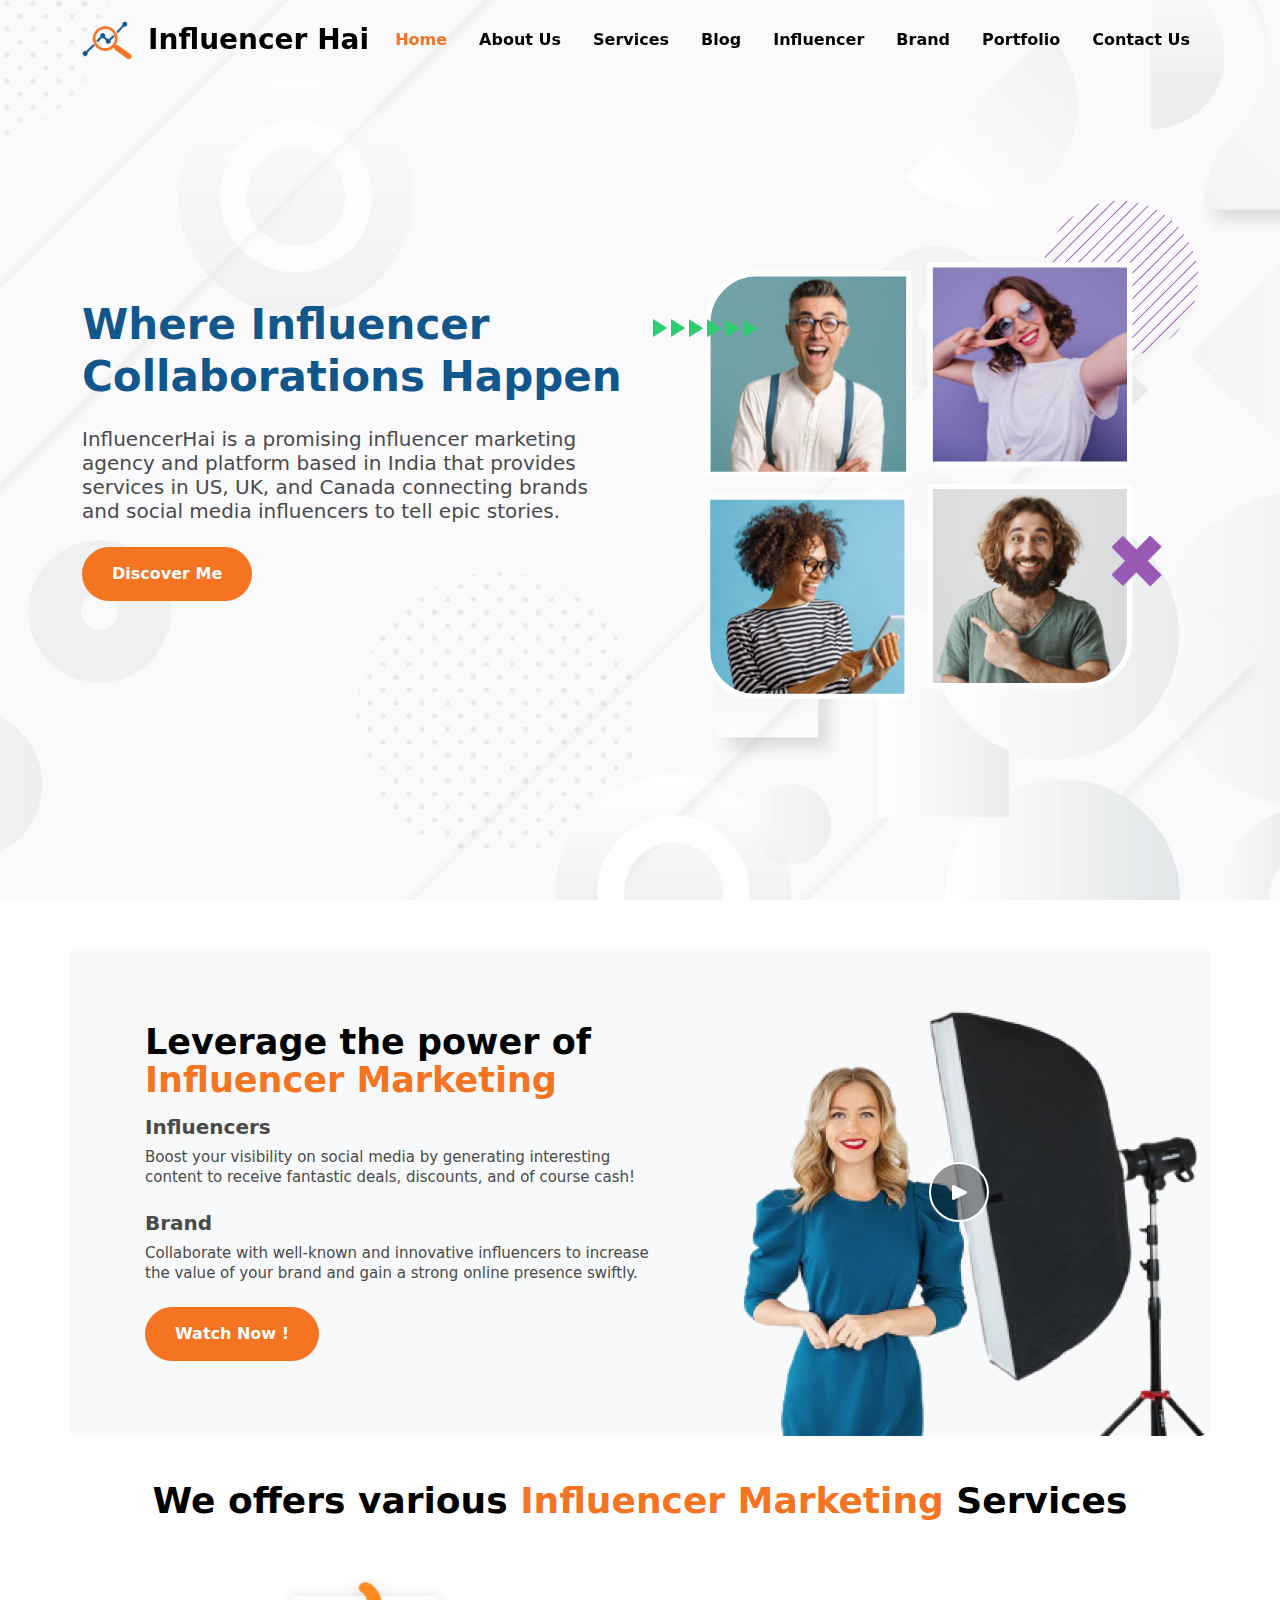
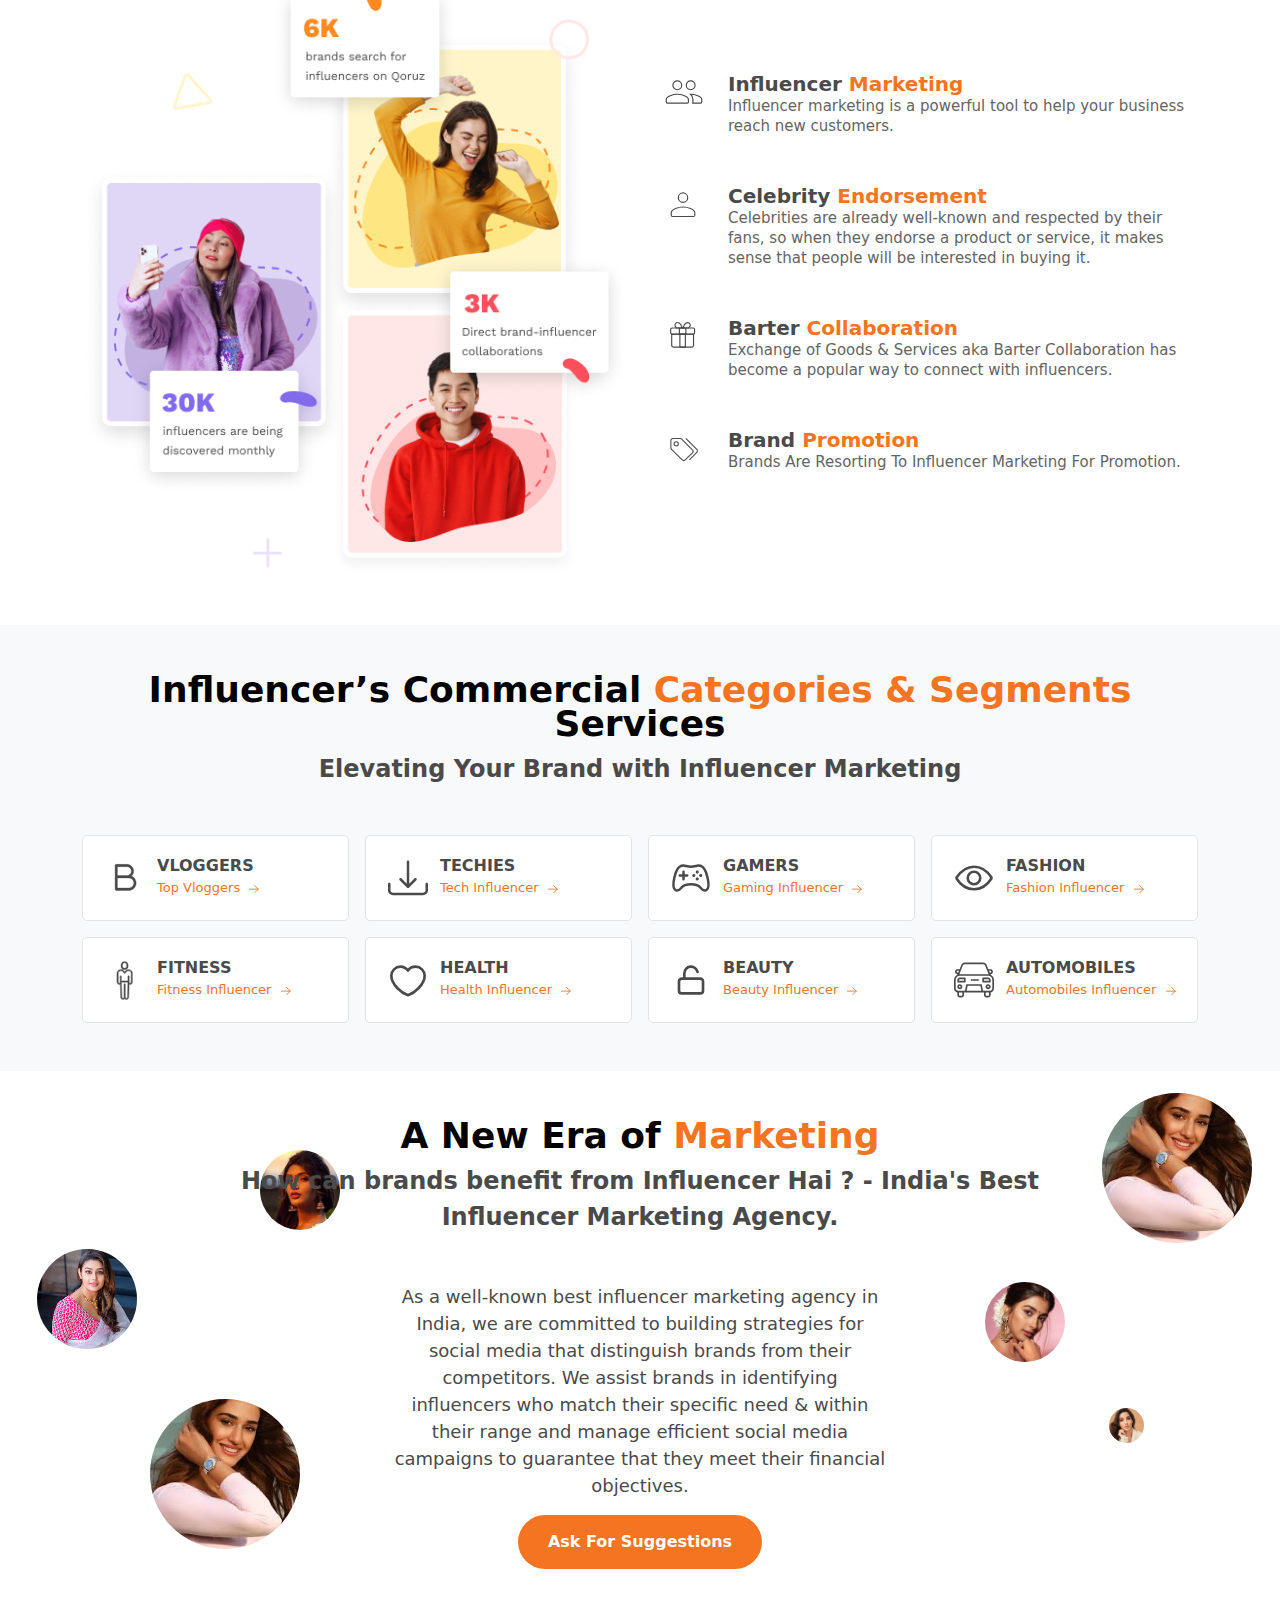
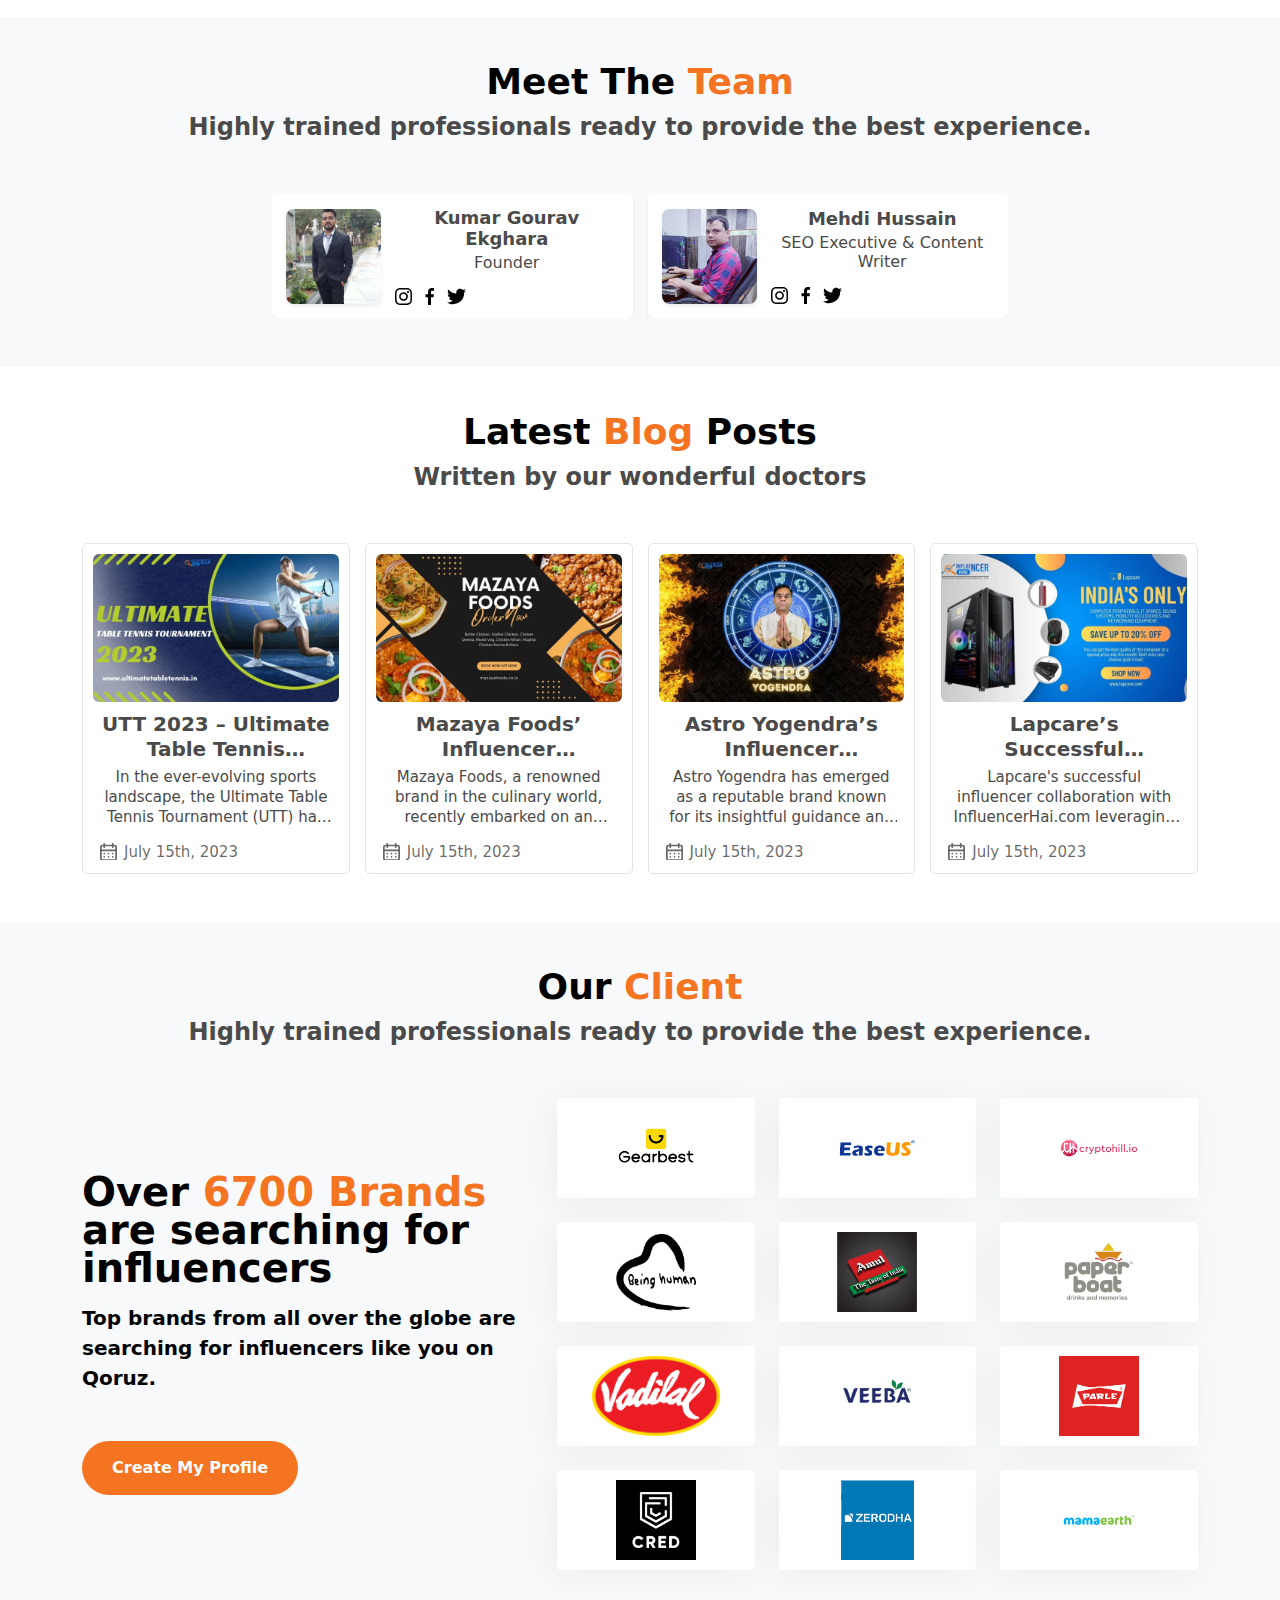
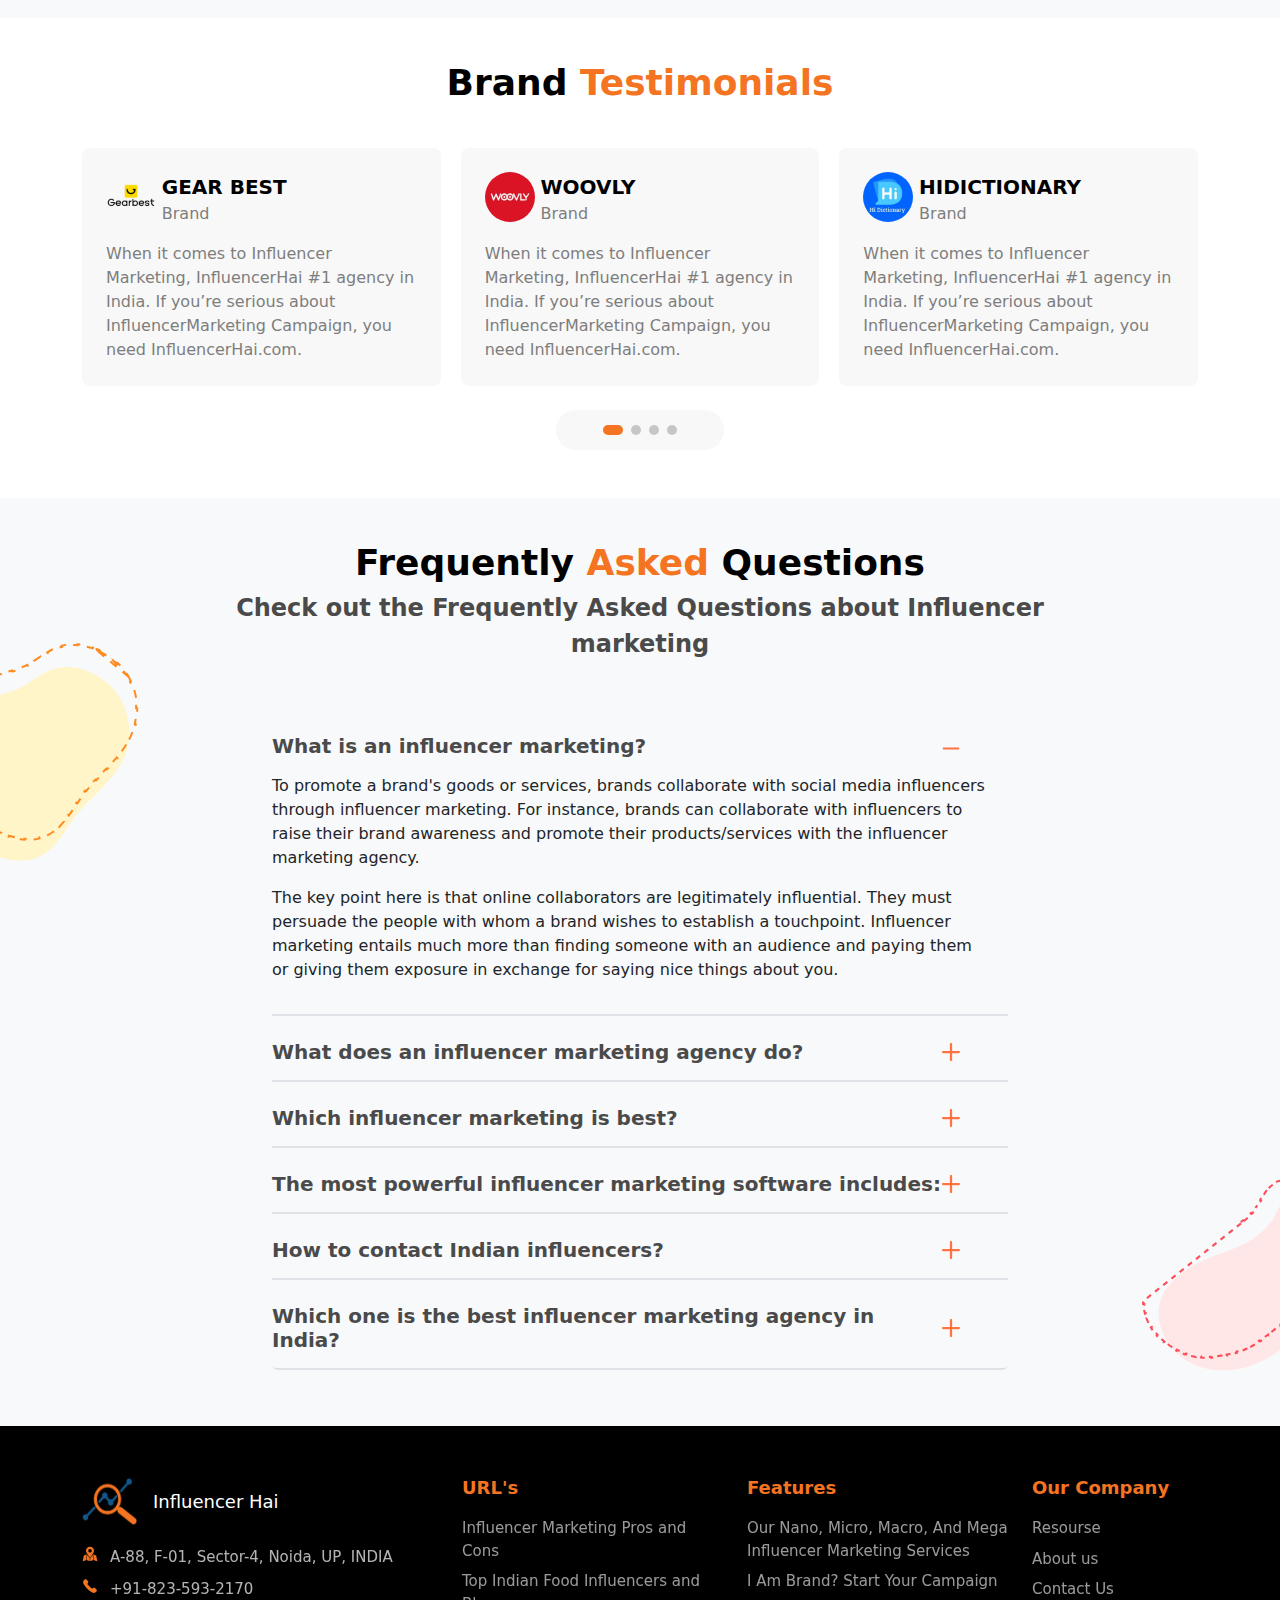
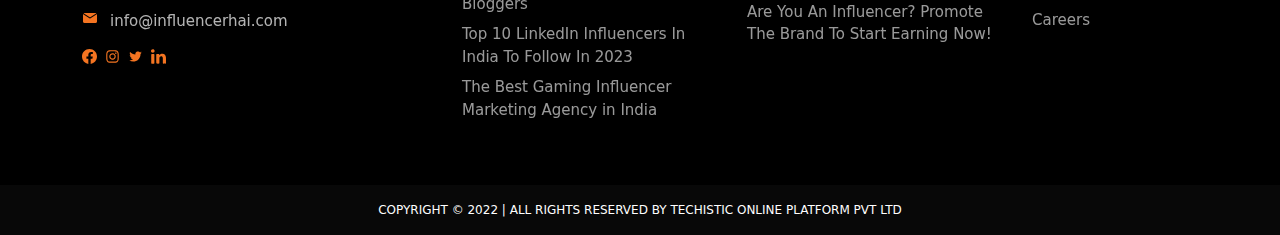
==== index.html @ 42014f40 "merging" ====
<!DOCTYPE html>
<html lang="en">
<head>
    <meta charset="UTF-8">
    <meta name="viewport" content="width=device-width, initial-scale=1.0">
    <link rel="shortcut icon" href="assets/img/logo.png">
    <meta property="og:description" content="We&#039;re the best influencer marketing agency in India and the most trusted influencer marketing platform. We connect brands with influencers for better sales." />
    <title>Influencer Hai</title>
    <script src="assets/libs/jquery/jquery.js"></script>
    <link href="./assets/css/bootstrap.min.css" rel="stylesheet">
    <link href="./assets/libs/swiper/swiper-bundle.min.css" rel="stylesheet">
    <link rel="stylesheet" href="assets/libs/glightBox/css/glightbox.min.css">
    <link href="./assets/css/style.min.css" rel="stylesheet">
</head>
<body>
    <!-- navbar start  -->
        <nav class="navbar navbar-expand-lg fixed-top  container-fluid" aria-label="Offcanvas navbar large">
            <div class="container">
            <a class="navbar-brand logonav d-flex align-items-center" href="index.html"><img src="assets/img/logo.png" alt="logo" class="img-fluid w-100 h-100"> <span class="logoName d-inline-flex ms-3">Influencer Hai</span></a>
            <button class="navbar-toggler border-0 shadow-none" type="button" data-bs-toggle="offcanvas" data-bs-target="#offcanvasNavbar2" aria-controls="offcanvasNavbar2" aria-label="Toggle navigation">
                <span class="navbar-toggler-icon menuBtn"> 
                    <!-- <img src="assets/img/Menu.png" alt="menu" class="img-fluid w-100 h-100"> -->
                </span>
                
            </button>
            <div class="offcanvas offcanvas-end" tabindex="-1" id="offcanvasNavbar2" aria-labelledby="offcanvasNavbar2Label">
                <div class="offcanvas-header">
                    <div class="offcanvas-title" id="offcanvasNavbar2Label">
                <a class="navbar-brand logonav d-flex align-items-center" href="#"><img src="assets/img/logo.png" alt="logo" class="img-fluid w-100 h-100"> <span class="logoName d-inline-flex ms-3">Influencer Hai</span></a>
                </div>
                <button type="button" class="menuBtn border-0 d-inline-flex shdow-none bg-dark" data-bs-dismiss="offcanvas" aria-label="Close"> <img src="assets/img/Close.png" alt="menu" class="img-fluid w-100 h-100"></button>
                </div>
                <div class="offcanvas-body">
                <ul class="navbar-nav navbarNav justify-content-end flex-grow-1 gap-md-3 gap-2">
                    <li class="nav-item navItem">
                        <a class="nav-link navLInk active" aria-current="page" href="#">Home</a>
                        </li>
                    <li class="nav-item navItem">
                    <a class="nav-link navLInk" href="#">About Us</a>
                    </li>
                    <li class="nav-item navItem">
                    <a class="nav-link navLInk" href="servicePage.html">Services</a>
                    </li>
                    <li class="nav-item navItem">
                        <a class="nav-link navLInk" href="blogpage.html">Blog</a>
                    </li>
                    <li class="nav-item navItem">
                        <a class="nav-link navLInk" href="influencer.html">Influencer</a>
                    </li>
                    <li class="nav-item navItem">
                        <a class="nav-link navLInk" href="brand.html">Brand</a>
                    </li>
                    <li class="nav-item navItem">
                        <a class="nav-link navLInk" href="#">Portfolio</a>
                    </li>
                    <li class="nav-item navItem">
                        <a class="nav-link navLInk" href="contactus.html">Contact Us</a>
                    </li>
                    <!-- <li class="nav-item navItem">
                        <a class="nav-link navLInk" href="#">Search</a>
                    </li> -->
                </ul>
                </div>
            </div>
            </div>
        </nav>
    <!-- navbar end  -->

    <!-- hero section start  -->
        <div class="container-fluid heroSection  position-relative">
            <div class="mainsectopn h-100">
                <div class="container h-100 ">
                    <div class="row h-100 align-items-center">
                        <div class="col-md-6 col-sm-12 order-md-1 order-2">
                            <div class="row align-items-center h-100 heroTxtWrapper">
                                <div class="col-12 py-5">
                                    <div class="HeroHeading fw-bold text-md-start text-center">Where Influencer Collaborations Happen</div>
                                    <div class="heroPera mt-4 text-md-start text-center">InfluencerHai is a promising influencer marketing agency and platform based in India that provides services in US, UK, and Canada connecting brands and social media influencers to tell epic stories.</div>
                                    <button class="influencerBtn mt-4">Discover Me</button>
                                    <!-- <div class="searchBox mt-xl-5 mt-lg-4 mt-3 justify-content-lg-start justify-content-center mx-lg-0 mx-auto">
                                        <div class="">
                                            <div class="dropdown Dropdown">
                                                <button class="btn  dropdown-toggle border-0 shadow-none dropbtn d-flex align-items-center " type="button" data-bs-toggle="dropdown" aria-expanded="false">
                                                    <span class="IconMedia d-inline-flex me-2"><img src="assets/img/insta.svg" alt="insta" class="img-fluid w-100 h-100"></span> Instagram
                                                </button>
                                                <ul class="dropdown-menu DropMenu">
                                                    <li><a class="dropdown-item" href="#"> <span class="IconMedia d-inline-flex me-2"><img src="assets/img/twitter.svg" alt="insta" class="img-fluid w-100 h-100"></span> Twitter</a></li>
                                                    <li><a class="dropdown-item" href="#"> <span class="IconMedia d-inline-flex me-2"><img src="assets/img/insta.svg" alt="insta" class="img-fluid w-100 h-100"></span>Instagram</a></li>
                                                    <li><a class="dropdown-item" href="#"><span class="IconMedia d-inline-flex me-2"><img src="assets/img/insta.svg" alt="insta" class="img-fluid w-100 h-100"></span> Instagram</a></li>
                                                </ul>
                                                </div>
                                        </div>
                                        <div class="d-flex align-items-center position-relative w-100 h-100">
                                            <input type="search" id="fruit" class="form-control searchInput w-100 h-100 shadow-none border-0 bg-transparent" placeholder="Search influencers & categories">
                                            <div class="searchInner z-2 d-none overflow-hidden shadow-sm position-absolute start-0 bg-white py-2 rounded-3 w-100">
                                                <div class=" h-100 overflow-y-auto ">
                                                <ul class="list-unstyled h-100">
                                                    <li class="d-flex align-items-center searchLi">
                                                    <a href="javascript:;" class=" text-decoration-none d-flex align-items-center innerDropdown"><span class="arrowIcon d-inline-flex me-2"><img src="assets/img/Rightarrow2.svg" alt="arrow" class="img-fluid w-100 h-100"></span> Style & Fashoin <span class="inndrSubheading ms-1 d-inline-flex">CATEGORY</span> </a>
                                                    </li>
                                                    <li class="d-flex align-items-center searchLi">
                                                    <a href="javascript:;" class=" text-decoration-none d-flex align-items-center innerDropdown"><span class="arrowIcon d-inline-flex me-2"><img src="assets/img/Rightarrow2.svg" alt="arrow" class="img-fluid w-100 h-100"></span> Style & Fashoin <span class="inndrSubheading ms-1 d-inline-flex">CATEGORY</span> </a>
                                                    </li>
                                                    <li class="d-flex align-items-center searchLi">
                                                    <a href="javascript:;" class=" text-decoration-none d-flex align-items-center innerDropdown"><span class="arrowIcon d-inline-flex me-2"><img src="assets/img/Rightarrow2.svg" alt="arrow" class="img-fluid w-100 h-100"></span> Style & Fashoin <span class="inndrSubheading ms-1 d-inline-flex">CATEGORY</span> </a>
                                                    </li>
                                                </ul>
                                                </div>
                                            </div>
                                        </div>
                                    </div> -->
                                </div>
                            
                            </div>
                        </div>
                        <div class="col-md-6 col-sm-12 order-md-2 order-1">
                            <div class="heroImage">
                                <img src="assets/img/heroImg.svg" alt="">
                            </div>
                        </div>
                    </div>
                </div>
            </div>
        </div>
    <!-- hero section end  -->

    <!-- Video Section Start -->
    <div class="container-fluid pt-4 pt-md-5">
        <div class="container videoSection">
            <div class="row align-items-center position-relative vedioTxt">
                <div class="col-lg-7 col-12">
                    <div class="textSide row">
                        <div class="col-12">
                            <div class="head pb-2">
                                Leverage the power of <span>Influencer Marketing</span>
                            </div>
                        </div>
                        <div class="col-12 col-md-12 col-lg-12">
                            <div class="subHead py-2">
                                Influencers
                            </div>
                            <div class="textFirst opClass pb-3">
                                Boost your visibility on social media by generating interesting content to receive fantastic deals, discounts, and of course cash!
                            </div>
                        </div>
                        <div class="col-12 col-md-12 col-lg-12">
                            <div class="subHead py-2">
                                Brand
                            </div>
                            <div class="textFirst opClass">
                                Collaborate with well-known and innovative influencers to increase the value of your brand and gain a strong online presence swiftly.    
                            </div>
                        </div>
                        <a href="https://youtu.be/2dxtPlGBG9g?si=0m4l7goNKBR83jG-" class="btnWrpper text-decoration-none glightboxx d-flex justify-content-center justify-content-lg-start">
                            <button class="mt-4 influencerBtn influencerBtn1 zIndex">Watch Now !</button>
                        </a>
                    </div>
                </div>
                <div class="col-6">
                    <a href="https://youtu.be/2dxtPlGBG9g?si=0m4l7goNKBR83jG-" class="playsvg glightboxx" data-gallery="gallery1">
                        <img src="./assets/img/playbtn.svg" alt="" class="w-100 h-100">
                        <div class="waves-block">
                            <div class="waves wave-1"></div>
                            <div class="waves wave-2"></div>
                            <div class="waves wave-3"></div>
                        </div>
                    </a>
                </div>
            </div>
        </div>
    </div>
    <!-- Video Section Ends -->

    <div class="container-fluid influencerFluid">
        <div class="container">
            <div class="row py-md-5 py-4">
                <div class="col-12"><div class="heading">We offers various <span>Influencer Marketing</span> Services</div></div>
            </div>
            <div class="row align-items-center pb-4 pb-md-5">
                <div class="col-md-6 col-12 mb-3 mb-md-0">
                    <div class="influencer">
                        <img src="assets/img/fluencer.png" alt="">
                    </div>
                </div>
                <div class="col-md-6 col-12">
                    <div class="row mb-xl-5 mb-3 influencerWrapper mx-0">
                        <div class="col-sm-auto col-12 d-flex justify-content-center justify-content-sm-start">
                            <div class="icons mb-3 mb-sm-0">
                                <img src="assets/img/1.svg" alt="">
                            </div>
                        </div>
                        <div class="col-sm col-12">
                            <div class="row">
                                <div class="col-12"><div class="influencerHeading text-sm-start text-center">Influencer <span>Marketing</span></div></div>
                                <div class="col-12"><div class="influencerSubHeading text-sm-start text-center">Influencer marketing is a powerful tool to help your business reach new customers.</div>
                                </div>
                            </div>
                        </div>
                    </div>
                    <div class="row mb-xl-5 mb-3 influencerWrapper mx-0">
                        <div class="col-sm-auto col-12 d-flex justify-content-center justify-content-sm-start">
                            <div class="icons mb-3 mb-sm-0">
                                <img src="assets/img/2.svg" alt="">
                            </div>
                        </div>
                        <div class="col-sm col-12">
                            <div class="row">
                                <div class="col-12"><div class="influencerHeading text-sm-start text-center">Celebrity <span>Endorsement</span></div></div>
                                <div class="col-12"><div class="influencerSubHeading text-sm-start text-center">Celebrities are already well-known and respected by their fans, so when they endorse a product or service, it makes sense that people will be interested in buying it.</div>
                                </div>
                            </div>
                        </div>
                    </div>
                    <div class="row mb-xl-5 mb-3 influencerWrapper mx-0">
                        <div class="col-sm-auto col-12 d-flex justify-content-center justify-content-sm-start">
                            <div class="icons mb-3 mb-sm-0">
                                <img src="assets/img/3.svg" alt="">
                            </div>
                        </div>
                        <div class="col-sm col-12">
                            <div class="row">
                                <div class="col-12"><div class="influencerHeading text-sm-start text-center">Barter <span>Collaboration<span></div></div>
                                <div class="col-12"><div class="influencerSubHeading text-sm-start text-center">Exchange of Goods & Services aka Barter Collaboration has become a popular way to connect with influencers.</div>
                                </div>
                            </div>
                        </div>
                    </div>
                    <div class="row influencerWrapper mx-0">
                        <div class="col-sm-auto col-12 d-flex justify-content-center justify-content-sm-start">
                            <div class="icons mb-3 mb-sm-0">
                                <img src="assets/img/4.svg" alt="">
                            </div>
                        </div>
                        <div class="col-sm col-12">
                            <div class="row">
                                <div class="col-12"><div class="influencerHeading text-sm-start text-center">Brand  <span>Promotion<span></div></div>
                                <div class="col-12"><div class="influencerSubHeading text-sm-start text-center">Brands Are Resorting To Influencer Marketing For Promotion.
                                </div>
                                </div>
                            </div>
                        </div>
                    </div>
                </div>
            </div>
        </div>
    </div>

    <div class="container-fluid influencerCategoriesFluid bg-light">
        <div class="container">
            <div class="row py-md-5 py-4">
                <div class="col-12">
                    <div class="heading d-none d-sm-block">Influencer’s Commercial <span>Categories & Segments</span> Services</div>
                    <div class="heading d-sm-none d-block">Our <span>Services</span></div>
                    <div class="subHeading"> Elevating Your Brand with Influencer Marketing</div>
                </div>
            </div>
            <div class="row g-3 pb-4 pb-md-5 categoryRow justify-content-start justify-content-sm-center">
                <div class="col-xl-3 col-lg-4 col-md-4 col-sm-6 col-9">
                    <div class="row align-items-center categoryWrapper mx-0">
                        <div class="col-auto">
                            <div class="categoryIcon">
                                <img src="assets/img/b.svg" alt="">
                            </div>
                        </div>
                        <div class="col">
                            <div class="row">
                                <div class="col-12 px-0"><div class="categoryHeading">VLOGGERS</div></div>
                                <div class="col-12 px-0"><a href="javascript:;" class="categoryAnchor d-flex align-items-center">Top Vloggers <img src="assets/img/ArrowRight 1.svg" alt=""></a></div>
                            </div>
                        </div>
                    </div>
                </div>
                <div class="col-xl-3 col-lg-4 col-md-4 col-sm-6 col-9">
                    <div class="row align-items-center categoryWrapper mx-0">
                        <div class="col-auto">
                            <div class="categoryIcon">
                                <img src="assets/img/download.svg" alt="">
                            </div>
                        </div>
                        <div class="col">
                            <div class="row">
                                <div class="col-12 px-0"><div class="categoryHeading">TECHIES</div></div>
                                <div class="col-12 px-0"><a href="javascript:;" class="categoryAnchor d-flex align-items-center">Tech Influencer <img src="assets/img/ArrowRight 1.svg" alt=""></a></div>
                            </div>
                        </div>
                    </div>
                </div>
                <div class="col-xl-3 col-lg-4 col-md-4 col-sm-6 col-9">
                    <div class="row align-items-center categoryWrapper mx-0">
                        <div class="col-auto">
                            <div class="categoryIcon">
                                <img src="assets/img/joystick.svg" alt="">
                            </div>
                        </div>
                        <div class="col">
                            <div class="row">
                                <div class="col-12 px-0"><div class="categoryHeading">GAMERS</div></div>
                                <div class="col-12 px-0"><a href="javascript:;" class="categoryAnchor d-flex align-items-center">Gaming Influencer <img src="assets/img/ArrowRight 1.svg" alt=""></a></div>
                            </div>
                        </div>
                    </div>
                </div>
                <div class="col-xl-3 col-lg-4 col-md-4 col-sm-6 col-9">
                    <div class="row align-items-center categoryWrapper mx-0">
                        <div class="col-auto">
                            <div class="categoryIcon">
                                <img src="assets/img/eyeoutline.svg" alt="">
                            </div>
                        </div>
                        <div class="col">
                            <div class="row">
                                <div class="col-12 px-0"><div class="categoryHeading">FASHION</div></div>
                                <div class="col-12 px-0"><a href="javascript:;" class="categoryAnchor d-flex align-items-center"> Fashion Influencer <img src="assets/img/ArrowRight 1.svg" alt=""></a></div>
                            </div>
                        </div>
                    </div>
                </div>
                <div class="col-xl-3 col-lg-4 col-md-4 col-sm-6 col-9">
                    <div class="row align-items-center categoryWrapper mx-0">
                        <div class="col-auto">
                            <div class="categoryIcon">
                                <img src="assets/img/Communication.svg" alt="">
                            </div>
                        </div>
                        <div class="col">
                            <div class="row">
                                <div class="col-12 px-0"><div class="categoryHeading">FITNESS</div></div>
                                <div class="col-12 px-0"><a href="javascript:;" class="categoryAnchor d-flex align-items-center"> Fitness Influencer <img src="assets/img/ArrowRight 1.svg" alt=""></a></div>
                            </div>
                        </div>
                    </div>
                </div>
                <div class="col-xl-3 col-lg-4 col-md-4 col-sm-6 col-9">
                    <div class="row align-items-center categoryWrapper mx-0">
                        <div class="col-auto">
                            <div class="categoryIcon">
                                <img src="assets/img/like.svg" alt="">
                            </div>
                        </div>
                        <div class="col">
                            <div class="row">
                                <div class="col-12 px-0"><div class="categoryHeading">HEALTH</div></div>
                                <div class="col-12 px-0"><a href="javascript:;" class="categoryAnchor d-flex align-items-center"> Health Influencer <img src="assets/img/ArrowRight 1.svg" alt=""></a></div>
                            </div>
                        </div>
                    </div>
                </div>
                <div class="col-xl-3 col-lg-4 col-md-4 col-sm-6 col-9">
                    <div class="row align-items-center categoryWrapper mx-0">
                        <div class="col-auto">
                            <div class="categoryIcon">
                                <img src="assets/img/Unlock.svg" alt="">
                            </div>
                        </div>
                        <div class="col">
                            <div class="row">
                                <div class="col-12 px-0"><div class="categoryHeading">BEAUTY</div></div>
                                <div class="col-12 px-0"><a href="javascript:;" class="categoryAnchor d-flex align-items-center"> Beauty Influencer <img src="assets/img/ArrowRight 1.svg" alt=""></a></div>
                            </div>
                        </div>
                    </div>
                </div>
                <div class="col-xl-3 col-lg-4 col-md-4 col-sm-6 col-9">
                    <div class="row align-items-center categoryWrapper mx-0">
                        <div class="col-auto">
                            <div class="categoryIcon">
                                <img src="assets/img/car.svg" alt="">
                            </div>
                        </div>
                        <div class="col">
                            <div class="row">
                                <div class="col-12 px-0"><div class="categoryHeading">AUTOMOBILES</div></div>
                                <div class="col-12 px-0"><a href="javascript:;" class="categoryAnchor d-flex align-items-center"> Automobiles Influencer <img src="assets/img/ArrowRight 1.svg" alt=""></a></div>
                            </div>
                        </div>
                    </div>
                </div>
            </div>
        </div>
    </div>

    <div class="container-fluid newEraFluid pb-4 pb-md-5 position-relative">
        <div class="container">
            <div class="row py-md-5 py-4 position-relative justify-content-center">
                <div class="col-lg-10">
                    <div class="heading">A New Era of <span>Marketing</span></div>
                    <div class="subHeading">How can brands benefit from Influencer Hai ? - India's    Best Influencer Marketing Agency.</div>
                </div>
            </div>
            <div class="row position-relative">
                <div class="col-12 d-flex justify-content-center mb-3">
                    <div class="newEraPara">
                        As a well-known best influencer marketing agency in India, we are committed to building strategies for social media that distinguish brands from their competitors. We assist brands in identifying influencers who match their specific need & within their range and manage efficient social media campaigns to guarantee that they meet their financial objectives.
                    </div>
                </div>
                <div class="col-12 d-flex justify-content-center">
                    <button class="influencerBtn m-auto">Ask For Suggestions</button>
                    <!-- <button class="learnBtn">Learn More</button> -->
                </div>
            </div>
            <div class="images d-xl-block d-none">
                <img src="assets/img/actress.jpeg" alt="">
            </div>
            <div class="imagesRyt d-xl-block d-none">
                <img src="assets/img/actress.jpeg" alt="">
            </div>
        </div>
    </div>

    <!-- meet the team section start  -->
    <div class="container-fluid teamSection bg-light pb-3 pb-md-5">
        <div class="container">
            <div class="row py-md-5 py-4 position-relative justify-content-center">
                <div class="col-lg-10">
                    <div class="heading">Meet The <span>Team</span></div>
                    <div class="subHeading">Highly trained professionals ready to provide the best experience.</div>
                </div>
            </div>
            <div class="row justify-content-center pb-3 pb-md-0">
                <div class="col-xl-8 col-lg-9">
                    <div class="position-relative">
                        <div class="swiper mySwiper teamslider ">
                            <div class="swiper-wrapper ">
                                <div class="swiper-slide h-auto">
                                    <div class="profilecardnew h-100 rounded-3 bg-white shadow-sm d-flex align-items-center">
                                        <div class="teamimg shadow-sm overflow-hidden rounded-3">
                                            <img src="assets/img/blog/team1.jpg" alt="teammember" class="h-100 w-100 img-fluid object-fit-cover">
                                        </div>
                                        <div class="content ">
                                            <div class="membername ">Kumar Gourav Ekghara</div>
                                            <div class="memberposition">Founder</div>
                                            <ul class="socialicons d-flex align-items-center mb-0 list-unstyled">
                                                <li>
                                                    <a href="javascript:;" class="socialicon d-flex align-items-center justify-content-center">
                                                        <img src="assets/img/blog/instagram.svg" alt="instagram" class="h-100 w-100 img-fluid">
                                                    </a>
                                                </li>
                                                <li>
                                                    <a href="javascript:;" class="socialicon d-flex align-items-center justify-content-center">
                                                        <img src="assets/img/blog/facebook.svg" alt="instagram" class="h-100 w-100 img-fluid">
                                                    </a>
                                                </li>
                                                <li>
                                                    <a href="javascript:;" class="socialicon d-flex align-items-center justify-content-center">
                                                        <img src="assets/img/blog/twitter.svg" alt="instagram" class="h-100 w-100 img-fluid">
                                                    </a>
                                                </li>
                                            </ul>
                                        </div>
                                    </div>
                                </div>
                                <div class="swiper-slide h-auto">
                                    <div class="profilecardnew h-100 rounded-3 bg-white shadow-sm d-flex align-items-center">
                                        <div class="teamimg shadow-sm overflow-hidden rounded-3">
                                            <img src="assets/img/blog/team2.jpg" alt="teammember" class="h-100 w-100 img-fluid object-fit-cover">
                                        </div>
                                        <div class="content ">
                                            <div class="membername">Mehdi Hussain</div>
                                            <div class="memberposition">SEO Executive & Content Writer</div>
                                            <ul class="socialicons d-flex align-items-center mb-0 list-unstyled">
                                                <li>
                                                    <a href="javascript:;" class="socialicon d-flex align-items-center justify-content-center">
                                                        <img src="assets/img/blog/instagram.svg" alt="instagram" class="h-100 w-100 img-fluid">
                                                    </a>
                                                </li>
                                                <li>
                                                    <a href="javascript:;" class="socialicon d-flex align-items-center justify-content-center">
                                                        <img src="assets/img/blog/facebook.svg" alt="instagram" class="h-100 w-100 img-fluid">
                                                    </a>
                                                </li>
                                                <li>
                                                    <a href="javascript:;" class="socialicon d-flex align-items-center justify-content-center">
                                                        <img src="assets/img/blog/twitter.svg" alt="instagram" class="h-100 w-100 img-fluid">
                                                    </a>
                                                </li>
                                            </ul>
                                        </div>
                                    </div>
                                </div>
                            </div>
                        </div>
                        <!-- <div class="swiper-pagination teamdots"></div> -->
                    </div>
                </div>
            </div>
        </div>
    </div>
    <!-- meet the team section end -->

    <!-- blog section start  -->
        <div class="container-fluid blogsection pb-4 pb-md-5 overflow-x-hidden">
            <div class="container">
                <div class="row py-md-5 py-4">
                    <div class="col-12">
                        <div class="heading">Latest <span>Blog</span> Posts</div>
                        <div class="subHeading">Written by our wonderful doctors</div>
                    </div>
                </div>
                <div class="row">
                    <div class="col-12">
                        <div class="blogslidermain position-relative">
                            <div class="swiper mySwiper blogslider">
                                <div class="swiper-wrapper">
                                    <div class="swiper-slide">
                                        <div class="blogcard bg-white rounded2 shadowsm h-100">
                                            <div class="blogimg overflow-hidden rounded-2">
                                                <img src="assets/img/blog/blog1.webp" alt="blog" class="h-100 w-100">
                                            </div>
                                            <div class="blogcontent">
                                                <div>
                                                    <a href="javascript:;" class="blogheading text-decoration-none "> UTT 2023 – Ultimate Table Tennis Tournament 2023 Influencer Marketing Campaign</a>
                                                </div>
                                                <div class="blogdetail">
                                                    In the ever-evolving sports landscape, the Ultimate Table Tennis Tournament (UTT) has established itself as a premier event showcasing top-tier table tennis talent worldwide.
                                                </div>
                                                <div class="date d-flex align-items-center">
                                                    <span class="d-flex align-items-center justify-content-center calendaricon">
                                                        <img src="assets/img/blog/calendar.svg" alt="calendar" class="h-100 w-100 img-fluid">
                                                    </span>
                                                    July 15th, 2023
                                                </div>
                                            </div>
                                        </div>
                                    </div>
                                    <div class="swiper-slide">
                                        <div class="blogcard bg-white rounded2 shadowsm h-100">
                                            <div class="blogimg overflow-hidden rounded-2">
                                                <img src="assets/img/blog/blog2.webp" alt="blog" class="h-100 w-100">
                                            </div>
                                            <div class="blogcontent">
                                                <div>
                                                    <a href="javascript:;" class="blogheading text-decoration-none ">Mazaya Foods’ Influencer Collaboration – A Flavorful Journey With InfluencerHai</a>
                                                </div>
                                                <div class="blogdetail">
                                                    Mazaya Foods, a renowned brand in the culinary world, recently embarked on an exciting influencer collaboration campaign using the cash payment system. Mazaya Foods.
                                                </div>
                                                <div class="date d-flex align-items-center">
                                                    <span class="d-flex align-items-center justify-content-center calendaricon">
                                                        <img src="assets/img/blog/calendar.svg" alt="calendar" class="h-100 w-100 img-fluid">
                                                    </span>
                                                    July 15th, 2023
                                                </div>
                                            </div>
                                        </div>
                                    </div>
                                    <div class="swiper-slide">
                                        <div class="blogcard bg-white rounded2 shadowsm h-100">
                                            <div class="blogimg overflow-hidden rounded-2">
                                                <img src="assets/img/blog/blog3.webp" alt="blog" class="h-100 w-100">
                                            </div>
                                            <div class="blogcontent">
                                                <div>
                                                    <a href="javascript:;" class="blogheading text-decoration-none ">Astro Yogendra’s Influencer Collaboration With InfluencerHai</a>
                                                </div>
                                                <div class="blogdetail">
                                                    Astro Yogendra has emerged as a reputable brand known for its insightful guidance and expertise in astrology. Recently, Astro Yogendra embarked on an influencer...
                                                </div>
                                                <div class="date d-flex align-items-center">
                                                    <span class="d-flex align-items-center justify-content-center calendaricon">
                                                        <img src="assets/img/blog/calendar.svg" alt="calendar" class="h-100 w-100 img-fluid">
                                                    </span>
                                                    July 15th, 2023
                                                </div>
                                            </div>
                                        </div>
                                    </div>
                                    <div class="swiper-slide">
                                        <div class="blogcard bg-white rounded2 shadowsm h-100">
                                            <div class="blogimg overflow-hidden rounded-2">
                                                <img src="assets/img/blog/blog4.webp" alt="blog" class="h-100 w-100">
                                            </div>
                                            <div class="blogcontent">
                                                <div>
                                                    <a href="javascript:;" class="blogheading text-decoration-none ">Lapcare’s Successful Influencer Collaboration With InfluencerHai.com</a>
                                                </div>
                                                <div class="blogdetail">
                                                    Lapcare's successful influencer collaboration with InfluencerHai.com leveraging barter for amplified brand reach. In the dynamic marketing world, influencers have emerged as powerful brand advocates,.
                                                </div>
                                                <div class="date d-flex align-items-center">
                                                    <span class="d-flex align-items-center justify-content-center calendaricon">
                                                        <img src="assets/img/blog/calendar.svg" alt="calendar" class="h-100 w-100 img-fluid">
                                                    </span>
                                                    July 15th, 2023
                                                </div>
                                            </div>
                                        </div>
                                    </div>
                                    <div class="swiper-slide">
                                        <div class="blogcard bg-white rounded2 shadowsm h-100">
                                            <div class="blogimg overflow-hidden rounded-2">
                                                <img src="assets/img/blog/blog5.jpg" alt="blog" class="h-100 w-100">
                                            </div>
                                            <div class="blogcontent">
                                                <div>
                                                    <a href="javascript:;" class="blogheading text-decoration-none ">How AI is Transforming the Future of Digital Marketing Jobs</a>
                                                </div>
                                                <div class="blogdetail">
                                                    So, How AI is Transforming the Future of Digital Marketing Jobs? The impact of artificial intelligence (AI) on the job market has been a...
                                                </div>
                                                <div class="date d-flex align-items-center">
                                                    <span class="d-flex align-items-center justify-content-center calendaricon">
                                                        <img src="assets/img/blog/calendar.svg" alt="calendar" class="h-100 w-100 img-fluid">
                                                    </span>
                                                    May 2nd, 2023
                                                </div>
                                            </div>
                                        </div>
                                    </div>
                                    <div class="swiper-slide">
                                        <div class="blogcard bg-white rounded2 shadowsm h-100">
                                            <div class="blogimg overflow-hidden rounded-2">
                                                <img src="assets/img/blog/blog6.jpg" alt="blog" class="h-100 w-100">
                                            </div>
                                            <div class="blogcontent">
                                                <div>
                                                    <a href="javascript:;" class="blogheading text-decoration-none ">10 Common Digital Marketing Mistakes to Avoid for Business Growth</a>
                                                </div>
                                                <div class="blogdetail">
                                                    Avoid common Digital Marketing Mistakes & achieve business growth. Read our article to learn the top 10 mistakes & how to avoid them. Contact...
                                                </div>
                                                <div class="date d-flex align-items-center">
                                                    <span class="d-flex align-items-center justify-content-center calendaricon">
                                                        <img src="assets/img/blog/calendar.svg" alt="calendar" class="h-100 w-100 img-fluid">
                                                    </span>
                                                    May 1st, 2023
                                                </div>
                                            </div>
                                        </div>
                                    </div>
                                </div>
                            </div>
                            <!-- <div class="swiper-pagination blogdots"></div> -->
                            <div class="siderarrow prevarrow position-absolute rounded-circle shadow-sm d-flex align-items-center justify-content-center">
                                <span class="arrowicon d-flex align-items-center justify-content-center">
                                    <img src="assets/img/blog/right.svg" alt="arrow" class="h-100 w-100">
                                </span>
                            </div>
                            <div class="siderarrow nextarrow position-absolute rounded-circle shadow-sm d-flex align-items-center justify-content-center">
                                <span class="arrowicon d-flex align-items-center justify-content-center">
                                    <img src="assets/img/blog/right.svg" alt="arrow" class="h-100 w-100">
                                </span>
                            </div>
                        </div>
                    </div>
                </div>
            </div>
        </div>
    <!-- blog section end -->

    <!-- our client section start  -->
    <div class="container-fluid ourClient bg-light">
        <div class="container">
            <div class="row py-md-5 py-4 position-relative justify-content-center">
                <div class="col-lg-10">
                    <div class="heading">Our <span>Client</span></div>
                    <div class="subHeading">Highly trained professionals ready to provide the best experience.</div>
                </div>
            </div>
        <div class="row pb-md-5 pb-4 gap-md-5 gap-3">
            <div class="col-12">
            <div class="row align-items-center gap-lg-0 gap-sm-5 gap-4">
                <div class="col-lg-5 d-sm-block d-none">
                    <div class="clientContent">
                        <div class="row">
                        <div class="col-12"><div class="headingClient text-lg-start text-center">Over <span class="subheadingClient">6700 Brands</span> are searching for influencers </div></div>
                        <div class="col-12 mt-3">
                            <div class="pera text-lg-start text-center"> Top brands from all over the globe are searching for influencers like you on Qoruz.</div>
                        </div>
                        <div class="col-12 mt-lg-5 mt-4 mx-lg-0 mx-auto text-center">
                            <button class="influencerBtn d-flex align-items-center mx-lg-0 mx-auto justify-content-lg-start justify-content-center">Create My Profile</button>
                        </div>
                        </div>
                    </div>
                </div>
                <div class="col-lg-7">
                <div class="row gy-4">
                    <div class="col-md-4 col-6">
                    <div class="cardImg willChangeImg">
                        <div class="clientImg"><img src="assets/img/ourclient1.png" alt="ourClient" class="img-fluid w-100 h-100"></div>
                        <div class=" clientImg2 d-none"><img src="assets/img/ourclient2.png" alt="ourClient" class="img-fluid w-100 h-100"></div>
                    </div>
                    </div>
                    <div class="col-md-4 col-6">
                    <div class="cardImg willChangeImg">
                        <div class="clientImg"><img src="assets/img/ourclient3.png" alt="ourClient" class="img-fluid w-100 h-100"></div>
                        <div class=" clientImg2 d-none"><img src="assets/img/ourclient4.png" alt="ourClient" class="img-fluid w-100 h-100"></div>
                    </div>
                    </div>
                    <div class="col-md-4 col-6">
                    <div class="cardImg willChangeImg">
                        <div class="clientImg"><img src="assets/img/ourclient5.png" alt="ourClient" class="img-fluid w-100 h-100"></div>
                        <div class=" clientImg2 d-none"><img src="assets/img/ourclient6.png" alt="ourClient" class="img-fluid w-100 h-100"></div>
                    </div>
                    </div>
                    <div class="col-md-4 col-6">
                    <div class="cardImg willChangeImg">
                        <div class="clientImg"><img src="assets/img/ourclient7.png" alt="ourClient" class="img-fluid w-100 h-100"></div>
                        <div class=" clientImg2 d-none"><img src="assets/img/ourclient8.png" alt="ourClient" class="img-fluid w-100 h-100"></div>
                    </div>
                    </div>
                    <div class="col-md-4 col-6">
                    <div class="cardImg willChangeImg">
                        <div class="clientImg"><img src="assets/img/ourclient9.png" alt="ourClient" class="img-fluid w-100 h-100"></div>
                        <div class=" clientImg2 d-none"><img src="assets/img/ourclient10.png" alt="ourClient" class="img-fluid w-100 h-100"></div>
                    </div>
                    </div>
                    <div class="col-md-4 col-6">
                    <div class="cardImg willChangeImg">
                        <div class="clientImg"><img src="assets/img/ourclient11.png" alt="ourClient" class="img-fluid w-100 h-100"></div>
                        <div class=" clientImg2 d-none"><img src="assets/img/ourclient12.png" alt="ourClient" class="img-fluid w-100 h-100"></div>
                    </div>
                    </div>
                    <div class="col-md-4 col-6">
                    <div class="cardImg willChangeImg">
                        <div class="clientImg"><img src="assets/img/ourclient13.png" alt="ourClient" class="img-fluid w-100 h-100"></div>
                        <div class=" clientImg2 d-none"><img src="assets/img/ourclient14.png" alt="ourClient" class="img-fluid w-100 h-100"></div>
                    </div>
                    </div>
                    <div class="col-md-4 col-6">
                    <div class="cardImg willChangeImg">
                        <div class="clientImg"><img src="assets/img/ourclient15.jpg" alt="ourClient" class="img-fluid w-100 h-100"></div>
                        <div class=" clientImg2 d-none"><img src="assets/img/ourclient16.jpg" alt="ourClient" class="img-fluid w-100 h-100"></div>
                    </div>
                    </div>
                    <div class="col-md-4 col-6">
                    <div class="cardImg willChangeImg">
                        <div class="clientImg"><img src="assets/img/ourclient17.jpg" alt="ourClient" class="img-fluid w-100 h-100"></div>
                        <div class=" clientImg2 d-none"><img src="assets/img/ourclient18.jpg" alt="ourClient" class="img-fluid w-100 h-100"></div>
                    </div>
                    </div>
                    <div class="col-md-4 col-6">
                    <div class="cardImg willChangeImg">
                        <div class="clientImg"><img src="assets/img/ourclient19.jpg" alt="ourClient" class="img-fluid w-100 h-100"></div>
                        <div class=" clientImg2 d-none"><img src="assets/img/ourclient20.jpg" alt="ourClient" class="img-fluid w-100 h-100"></div>
                    </div>
                    </div>
                    <div class="col-md-4 col-6">
                    <div class="cardImg willChangeImg">
                        <div class="clientImg"><img src="assets/img/ourclient21.jpg" alt="ourClient" class="img-fluid w-100 h-100"></div>
                        <div class=" clientImg2 d-none"><img src="assets/img/ourclient22.jpg" alt="ourClient" class="img-fluid w-100 h-100"></div>
                    </div>
                    </div>
                    <div class="col-md-4 col-6">
                    <div class="cardImg willChangeImg">
                        <div class="clientImg"><img src="assets/img/ourclient23.jpg" alt="ourClient" class="img-fluid w-100 h-100"></div>
                        <div class=" clientImg2 d-none"><img src="assets/img/ourclient24.jpg" alt="ourClient" class="img-fluid w-100 h-100"></div>
                    </div>
                    </div>
                </div>
                </div>
            </div>
            </div>
        </div>
        </div>
    </div>
    <!-- our client section end  -->

    <!-- contact us section start  -->
    <!-- <div class="container-fluid contactSection">
        <div class="container">
            <div class="row py-md-5 py-3 position-relative justify-content-center">
                <div class="col-lg-10">
                    <div class="heading">Please <span>Fill</span> In This Form </div>
                </div>
            </div>
            <div class="row formdata align-items-center gap-md-0 gap-3">
                <div class="col-lg-5 col-md-6 order-md-1 order-2">
                    <form action="">
                        <div class="row g-md-3 g-sm-2 g-1 ">
                            <div class="col-12">
                                <div class="formcard position-relative">
                                    <label for="name" class="contactlabel">Name</label>
                                    <input id="name" type="text" class="form-control contactInput bg-white border shadow-none" required>
                                </div>
                            </div>
                            <div class="col-12">
                                <div class="formcard position-relative">
                                    <label for="brandname" class="contactlabel">Brand Name</label>
                                    <input type="text" id="brandname" class="form-control contactInput bg-white border shadow-none" required>
                                </div>
                            </div>
                            <div class="col-12">
                                <div class="formcard position-relative">
                                    <label for="phonenumber" class="contactlabel">Phone Number</label>
                                    <input type="tel" id="phonenumber" class="form-control contactInput bg-white border shadow-none" required>
                                </div>
                            </div>
                            <div class="col-12 mx-auto">
                                <div class="formcard position-relative">
                                    <label for="textbox" class="contactlabel">Remarks (optional)</label>
                                    <textarea name="" id="textbox" class="form-control shadow-none border contactInput textbox"></textarea>
                                </div>
                            </div>
                            <div class="col-12">
                                <div class="d-flex align-items-center mt-3">
                                    <button class="btn submitbtn d-inline-flex align-items-center justify-content-center">Submit</button>
                                </div>
                            </div>
                        </div>
                    </form>
                </div>
                <div class="col-lg-7 col-md-6 order-md-2 order-1">
                    <div class="contactusImg">
                        <img src="assets/img/blog/contactus.png" alt="contact us " class="h-100 w-100 img-fluid object-fit-contain">
                    </div>
                </div>
            </div>
        </div>
    </div> -->
    <!-- contact us section end -->

    <!-- testimonial Section Start -->
    <div class="container-fluid testimonialSection pb-4 pb-md-5">
        <div class="container">
            <div class="row py-md-5 py-4 position-relative justify-content-center">
                <div class="col-lg-10">
                    <div class="heading">Brand <span>Testimonials</span></div>
                    <!-- <div class="subHeading">Highly trained professionals ready to provide the best experience.</div> -->
                </div>
            </div>
            <div class="row">
                <div class="col-12">
                    <div class="swiperSlides">
                        <div class="swiper mySwiper testiSwiper">
                            <div class="swiper-wrapper">
                                <div class="swiper-slide rounded-3 text-start">
                                    <div class="card border-0 mainCards bg-transparent">
                                        <div class="card-body border-0 px-4 py-4 bg-transparent">
                                            <div class="row">
                                                <div class="col-auto col-sm-2">
                                                    <div class="cardImg overflow-hidden">
                                                        <img src="./assets/img/gearBest.png" alt="MeghaImg" class="h-100 w-100 img-fluid">
                                                    </div>
                                                </div>
                                                <div class="col-9 px-0">
                                                    <div class="cardSignature pt3 order-1">
                                                        <div class="row">
                                                            <div class="col-auto">
                                                            </div>
                                                            <div class="col px-0">
                                                                <div class="nameLinked d-flex align-items-center">
                                                                    <div class="name text-black">
                                                                        Gear Best
                                                                    </div>
                                                                </div>
                                                                <div class="position text-theme2">
                                                                    Brand
                                                                </div>
                                                            </div>
                                                        </div>
                                                    </div>
                                                </div>
                                                <div class="col-12">
                                                    <div class="description text-start pt-3 order-2">
                                                        When it comes to Influencer Marketing, InfluencerHai #1 agency in India. If you’re serious about InfluencerMarketing Campaign, you need InfluencerHai.com.
                                                    </div>
                                                    
                                                </div>
                                            </div>
                                        </div>
                                    </div>
                                </div>
                                <div class="swiper-slide rounded-3 text-start">
                                    <div class="card border-0 mainCards bg-transparent">
                                        <div class="card-body border-0 px-4 py-4 bg-transparent">
                                            <div class="row">
                                                <div class="col-auto col-sm-2">
                                                    <div class="cardImg overflow-hidden">
                                                        <img src="./assets/img/woovly.webp" alt="MeghaImg" class="h-100 w-100 img-fluid">
                                                    </div>
                                                </div>
                                                <div class="col-9 px-0">
                                                    <div class="cardSignature pt3 order-1">
                                                        <div class="row">
                                                            <div class="col-auto">
                                                            </div>
                                                            <div class="col px-0">
                                                                <div class="nameLinked d-flex align-items-center">
                                                                    <div class="name text-black">
                                                                        Woovly
                                                                    </div>
                                                                </div>
                                                                <div class="position text-theme2">
                                                                    Brand
                                                                </div>
                                                            </div>
                                                        </div>
                                                    </div>
                                                </div>
                                                <div class="col-12">
                                                    <div class="description text-start pt-3 order-2">
                                                        When it comes to Influencer Marketing, InfluencerHai #1 agency in India. If you’re serious about InfluencerMarketing Campaign, you need InfluencerHai.com.
                                                    </div>
                                                    
                                                </div>
                                            </div>
                                        </div>
                                    </div>
                                </div>
                                <div class="swiper-slide rounded-3 text-start"> 
                                    <div class="card border-0 mainCards bg-transparent">
                                        <div class="card-body border-0 px-4 py-4 bg-transparent">
                                            <div class="row">
                                                <div class="col-auto col-sm-2">
                                                    <div class="cardImg overflow-hidden">
                                                        <img src="./assets/img/Hi-dictionary.webp" alt="MeghaImg" class="h-100 w-100 img-fluid">
                                                    </div>
                                                </div>
                                                <div class="col-9 px-0">
                                                    <div class="cardSignature pt3 order-1">
                                                        <div class="row">
                                                            <div class="col-auto">
                                                            </div>
                                                            <div class="col px-0">
                                                                <div class="nameLinked d-flex align-items-center">
                                                                    <div class="name text-black">
                                                                        HiDictionary
                                                                    </div>
                                                                </div>
                                                                <div class="position text-theme2">
                                                                    Brand
                                                                </div>
                                                            </div>
                                                        </div>
                                                    </div>
                                                </div>
                                                <div class="col-12">
                                                    <div class="description text-start pt-3 order-2">
                                                        When it comes to Influencer Marketing, InfluencerHai #1 agency in India. If you’re serious about InfluencerMarketing Campaign, you need InfluencerHai.com.
                                                    </div>
                                                    
                                                </div>
                                            </div>
                                        </div>
                                    </div>
                                </div>
                                <div class="swiper-slide rounded-3 text-start">
                                    <div class="card border-0 mainCards bg-transparent">
                                        <div class="card-body border-0 px-4 py-4 bg-transparent">
                                            <div class="row">
                                                <div class="col-auto col-sm-2">
                                                    <div class="cardImg overflow-hidden">
                                                        <img src="./assets/img/meesho.webp" alt="MeghaImg" class="h-100 w-100 img-fluid">
                                                    </div>
                                                </div>
                                                <div class="col-9 px-0">
                                                    <div class="cardSignature pt3 order-1">
                                                        <div class="row">
                                                            <div class="col-auto">
                                                            </div>
                                                            <div class="col px-0">
                                                                <div class="nameLinked d-flex align-items-center">
                                                                    <div class="name text-black">
                                                                        Meesho
                                                                    </div>
                                                                </div>
                                                                <div class="position text-theme2">
                                                                    Company
                                                                </div>
                                                            </div>
                                                        </div>
                                                    </div>
                                                </div>
                                                <div class="col-12">
                                                    <div class="description text-start pt-3 order-2">
                                                        When it comes to Influencer Marketing, InfluencerHai #1 agency in India. If you’re serious about InfluencerMarketing Campaign, you need InfluencerHai.com.
                                                    </div>
                                                    
                                                </div>
                                            </div>
                                        </div>
                                    </div>
                                </div>
                                <div class="swiper-slide rounded-3 text-start">
                                    <div class="card border-0 mainCards bg-transparent">
                                        <div class="card-body border-0 px-4 py-4 bg-transparent">
                                            <div class="row">
                                                <div class="col-auto col-sm-2">
                                                    <div class="cardImg overflow-hidden">
                                                        <img src="./assets/img/ekhelo.png" alt="MeghaImg" class="h-100 w-100 img-fluid">
                                                    </div>
                                                </div>
                                                <div class="col-9 px-0">
                                                    <div class="cardSignature pt3 order-1">
                                                        <div class="row">
                                                            <div class="col-auto">
                                                            </div>
                                                            <div class="col px-0">
                                                                <div class="nameLinked d-flex align-items-center">
                                                                    <div class="name text-black">
                                                                        EKhelo
                                                                    </div>
                                                                </div>
                                                                <div class="position text-theme2">
                                                                    Service
                                                                </div>
                                                            </div>
                                                        </div>
                                                    </div>
                                                </div>
                                                <div class="col-12">
                                                    <div class="description text-start pt-3 order-2">
                                                        When it comes to Influencer Marketing, InfluencerHai #1 agency in India. If you’re serious about InfluencerMarketing Campaign, you need InfluencerHai.com.
                                                    </div>
                                                    
                                                </div>
                                            </div>
                                        </div>
                                    </div>
                                </div>
                                <div class="swiper-slide rounded-3 text-start">
                                    <div class="card border-0 mainCards bg-transparent">
                                        <div class="card-body border-0 px-4 py-4 bg-transparent">
                                            <div class="row">
                                                <div class="col-auto col-sm-2">
                                                    <div class="cardImg overflow-hidden">
                                                        <img src="./assets/img/1-MORE.jpg" alt="MeghaImg" class="h-100 w-100 img-fluid">
                                                    </div>
                                                </div>
                                                <div class="col-9 px-0">
                                                    <div class="cardSignature pt3 order-1">
                                                        <div class="row">
                                                            <div class="col-auto">
                                                            </div>
                                                            <div class="col px-0">
                                                                <div class="nameLinked d-flex align-items-center">
                                                                    <div class="name text-black">
                                                                        1More
                                                                    </div>
                                                                </div>
                                                                <div class="position text-theme2">
                                                                    Company
                                                                </div>
                                                            </div>
                                                        </div>
                                                    </div>
                                                </div>
                                                <div class="col-12">
                                                    <div class="description text-start pt-3 order-2">
                                                        When it comes to Influencer Marketing, InfluencerHai #1 agency in India. If you’re serious about InfluencerMarketing Campaign, you need InfluencerHai.com.
                                                    </div>
                                                    
                                                </div>
                                            </div>
                                        </div>
                                    </div>
                                </div>
                            </div>
                            <div class="dotsarrow text-center rounded-pill py-2 mx-auto mt-4"></div>
                        </div>
                    </div>
                </div>
            </div>
            <!-- <div class="px-md-5">
                <div class="row">
                    <div class="col-12">
                        <div class="subHeading ">
                            What make us <span class="special">special</span> 
                        </div>
                        <div class="d-flex justify-content-between align-items-center">
                            <div class="heading text-start py-2 w-100">
                                Trusted by <span class="alltxt positionrelative text-black">All</span> 
                                <span>
                                    <span class="dropdown testiDropdown">
                                        <a class="btn px-1 border-0 testiDropdownanc" href="#" role="button" data-bs-toggle="dropdown" aria-expanded="false">
                                            <span class="dropIcon">
                                                <img src="./assets/img/dropDownToggle.svg" alt="DropIcon" class=" h-100 w-100 img-fluid">
                                            </span>
                                        </a>
                                        <ul class="dropdown-menu testiDropdownMenu overflow-x-hidden overflow-y-auto px-2">
                                            <li><a class="dropdown-item testiDropdownMenuitem pe-5 my-2 active" href="#">All</a></li>
                                            <li><a class="dropdown-item testiDropdownMenuitem pe-5 my-2" href="#">Technology</a></li>
                                            <li><a class="dropdown-item testiDropdownMenuitem pe-5 my-2" href="#">Gaming</a></li>
                                            <li><a class="dropdown-item testiDropdownMenuitem pe-5 my-2" href="#">Beauty</a></li>
                                            <li><a class="dropdown-item testiDropdownMenuitem pe-5 my-2" href="#">Agency</a></li>
                                            <li><a class="dropdown-item testiDropdownMenuitem pe-5 my-2" href="#">Lifestyle</a></li>
                                        </ul>
                                    </span>
                                </span>
                                businesses
                            </div>
                        </div>
                    </div>
                </div>
            </div> -->
        </div>
    </div>
    <!-- testimonial Section Ends -->

    <!-- FAQ Section Start -->
    <div class="container-fluid pb-4 pb-md-5 faqSection position-relative bg-light">
        <div class="container">
            <div class="row py-md-5 py-4 position-relative justify-content-center">
                <div class="col-lg-10">
                    <div class="heading">Frequently <span>Asked</span> Questions</div>
                    <div class="subHeading">Check out the Frequently Asked Questions about Influencer marketing</div>
                </div>
            </div>
            <div class="row">
                <!-- <div class="col-12">
                    <div class="heading">
                        Frequently Asked Questions
                    </div>
                    <div class="subHeading text-center pb-5">
                        Check out the Frequently Asked Questions about Influencer marketing
                    </div>
                </div> -->
                <div class="faqimg1 px-0 position-absolute start-0 d-none d-lg-block">
                    <img src="./assets/img/faqimg1.svg" alt="FaqSectionImg" class="h-100 w-100 img-fluid">
                </div>
                <div class="faqimg2 px-0 position-absolute end-0 bottom-0 d-none d-lg-block">
                    <img src="./assets/img/faqimg2.svg" alt="FaqSectionImg" class="h-100 w-100 img-fluid">
                </div>
                <div class="col-12 col-md-10 col-lg-8 mx-auto d-flex flex-column gap-4">
                    <div class="accordion faqAccordian" id="accordionPanelsStayOpenExample">
                        <div class="accordion-item shadow-none my-2 border-0 border-bottom border-2  faqAccordianitem">
                            <h2 class="accordion-header shadow-none faqAccordianheader">
                                <button class="accordion-button faqAccordianbutton bg-light pe-5 ps-0 shadow-none fw-bold" type="button" data-bs-toggle="collapse" data-bs-target="#panelsStayOpen-collapseOne" aria-expanded="true" aria-controls="panelsStayOpen-collapseOne">
                                What is an influencer marketing?
                                </button>
                            </h2>
                            <div id="panelsStayOpen-collapseOne" class="accordion-collapse collapse show">
                                <div class="accordion-body bg-light faqAccordianbpdy ps-0">
                                    <p>
                                        To promote a brand's goods or services, brands collaborate with social media influencers through influencer marketing. For instance, brands can collaborate with influencers to raise their brand awareness and promote their products/services with the influencer marketing agency.
                                    </p>
                                    <p>
                                    The key point here is that online collaborators are legitimately influential. They must persuade the people with whom a brand wishes to establish a touchpoint. Influencer marketing entails much more than finding someone with an audience and paying them or giving them exposure in exchange for saying nice things about you.
                                    </p>
                                </div>
                            </div>
                        </div>
                        <div class="accordion-item shadow-none my-2 border-0 border-bottom border-2 faqAccordianitem">
                        <h2 class="accordion-header shadow-none faqAccordianheader">
                            <button class="accordion-button faqAccordianbutton bg-light pe-5 ps-0 shadow-none fw-bold collapsed" type="button" data-bs-toggle="collapse" data-bs-target="#panelsStayOpen-collapseTwo" aria-expanded="false" aria-controls="panelsStayOpen-collapseTwo">
                                What does an influencer marketing agency do?
                            </button>
                        </h2>
                        <div id="panelsStayOpen-collapseTwo" class="accordion-collapse collapse">
                            <div class="accordion-body bg-light faqAccordianbpdy ps-0">
                                An influencer marketing agency works with renowned influencers to advertise a brand's product or/and services. While working with influencers or hiring them for your brand, influencer marketing agencies are experts in this field. They engage in activities associated with hiring an influencer throughout the entire day.
                            </div>
                        </div>
                        </div>
                        <div class="accordion-item shadow-none my-2 border-0 border-bottom border-2 faqAccordianitem">
                        <h2 class="accordion-header shadow-none faqAccordianheader">
                            <button class="accordion-button faqAccordianbutton bg-light pe-5 ps-0 shadow-none fw-bold collapsed" type="button" data-bs-toggle="collapse" data-bs-target="#panelsStayOpen-collapseThree" aria-expanded="false" aria-controls="panelsStayOpen-collapseThree">
                                Which influencer marketing is best?
                            </button>
                        </h2>
                        <div id="panelsStayOpen-collapseThree" class="accordion-collapse collapse">
                            <div class="accordion-body bg-light faqAccordianbpdy ps-0">
                                <strong>InfluencerHai</strong> is the best influencer marketing agency in India and a platform. InfluencerHai unites brands and social media influencers together.
                            </div>
                        </div>
                        </div>
                        <div class="accordion-item shadow-none my-2 border-0 border-bottom border-2 faqAccordianitem">
                        <h2 class="accordion-header shadow-none faqAccordianheader">
                            <button class="accordion-button faqAccordianbutton bg-light pe-5 ps-0 shadow-none fw-bold collapsed" type="button" data-bs-toggle="collapse" data-bs-target="#panelsStayOpen-collapseFour" aria-expanded="false" aria-controls="panelsStayOpen-collapseFour">
                                The most powerful influencer marketing software includes:
                            </button>
                        </h2>
                        <div id="panelsStayOpen-collapseFour" class="accordion-collapse collapse">
                            <div class="accordion-body bg-light faqAccordianbpdy ps-0">
                                <ul class="listunstyled">
                                    <li><a href="javaScript:;" class="text-decoration-none faqAccordianbpdyAnc ">InfluencerHai</a></li>
                                    <li><a href="javaScript:;" class="text-decoration-none faqAccordianbpdyAnc ">GRIN: The Best Influencer Marketing Software</a></li>
                                    <li><a href="javaScript:;" class="text-decoration-none faqAccordianbpdyAnc "> Creator. co - An ecosystem where Brands and Creators unite</a></li>
                                    <li><a href="javaScript:;" class="text-decoration-none faqAccordianbpdyAnc ">Upfluence | All-in-one Affiliate & Influencer Marketing Platform</a></li>
                                    <li><a href="javaScript:;" class="text-decoration-none faqAccordianbpdyAnc ">LTK | Fashion, Home, Beauty, Fitness, and More</a></li>
                                    <li><a href="javaScript:;" class="text-decoration-none faqAccordianbpdyAnc ">Aspire: Influencer Marketing Software Platform</a></li>
                                    <li><a href="javaScript:;" class="text-decoration-none faqAccordianbpdyAnc ">Influencer marketing agency</a></li>
                                    <li><a href="javaScript:;" class="text-decoration-none faqAccordianbpdyAnc ">Influsoft</a></li>
                                </ul>
                            </div>
                        </div>
                        </div>
                        <div class="accordion-item d-none d-sm-block shadow-none my-2 border-0 border-bottom border-2 faqAccordianitem">
                        <h2 class="accordion-header shadow-none faqAccordianheader">
                            <button class="accordion-button faqAccordianbutton bg-light pe-5 ps-0 shadow-none fw-bold collapsed" type="button" data-bs-toggle="collapse" data-bs-target="#panelsStayOpen-collapseFive" aria-expanded="false" aria-controls="panelsStayOpen-collapseFive">
                                How to contact Indian influencers?
                            </button>
                        </h2>
                        <div id="panelsStayOpen-collapseFive" class="accordion-collapse collapse">
                            <div class="accordion-body bg-light faqAccordianbpdy ps-0">
                                You may find their contact social media to get in touch or connect with an influencer marketing agency that collaborates with small-scale influencers for paid or bartered campaigns. Micro-influencers are also available on several micro-influencer networks in India.
                            </div>
                        </div>
                        </div>
                        <div class="accordion-item d-none d-sm-block shadow-none my-2 border-0 border-bottom border-2 faqAccordianitem">
                        <h2 class="accordion-header shadow-none faqAccordianheader">
                            <button class="accordion-button faqAccordianbutton bg-light pe-5 ps-0 shadow-none fw-bold collapsed" type="button" data-bs-toggle="collapse" data-bs-target="#panelsStayOpen-collapseSix" aria-expanded="false" aria-controls="panelsStayOpen-collapseSix">
                                Which one is the best influencer marketing agency in India?
                            </button>
                        </h2>
                        <div id="panelsStayOpen-collapseSix" class="accordion-collapse collapse">
                            <div class="accordion-body bg-light faqAccordianbpdy ps-0">
                                You may find their contact social media to get in touch or connect with an influencer marketing agency that collaborates with small-scale influencers for paid or bartered campaigns. Micro-influencers are also available on several micro-influencer networks in India.
                            </div>
                        </div>
                        </div>
                        <!-- <div class="accordion-item shadow-none my-2 border-0 border-bottom border-2 faqAccordianitem">
                        <h2 class="accordion-header shadow-none faqAccordianheader">
                            <button class="accordion-button faqAccordianbutton bg-light pe-5 ps-0 shadow-none fw-bold collapsed" type="button" data-bs-toggle="collapse" data-bs-target="#panelsStayOpen-collapseSeven" aria-expanded="false" aria-controls="panelsStayOpen-collapseSeven">
                                Who is the No. 1 influencer in India?
                            </button>
                        </h2>
                        <div id="panelsStayOpen-collapseSeven" class="accordion-collapse collapse">
                            <div class="accordion-body bg-light faqAccordianbpdy ps-0">
                                One of the most well-known YouTubers, Carryminati is a sensation among young people thanks to his kind of entertainment. In addition, he is one of India's highest-paid social media influencers.
                            </div>
                        </div>
                        </div>
                        <div class="accordion-item shadow-none my-2 border-0 border-bottom border-2 faqAccordianitem">
                        <h2 class="accordion-header shadow-none faqAccordianheader">
                            <button class="accordion-button faqAccordianbutton bg-light pe-5 ps-0 shadow-none fw-bold collapsed" type="button" data-bs-toggle="collapse" data-bs-target="#panelsStayOpen-collapseEight" aria-expanded="false" aria-controls="panelsStayOpen-collapseEight">
                                How much does an influencer agent cost?
                            </button>
                        </h2>
                        <div id="panelsStayOpen-collapseEight" class="accordion-collapse collapse">
                            <div class="accordion-body bg-light faqAccordianbpdy ps-0">
                                <p>
                                    The Influencer Marketing Agency cost is not fixed at all; rather, the price depends on influencers to influencers. However, in some cases, like barter collaboration, the agency may charge from 2000 to 5000 rupees plus GST per Influence.
                                </p>
                                <p>
                                    Influencer marketing agency cost often includes developing a marketing plan for influencers and creating a list of possible influencers based on research.
                                </p>
                            </div>
                        </div>
                        </div>
                        <div class="accordion-item shadow-none my-2 border-0 border-bottom border-2 faqAccordianitem">
                        <h2 class="accordion-header shadow-none faqAccordianheader">
                            <button class="accordion-button faqAccordianbutton bg-light pe-5 ps-0 shadow-none fw-bold collapsed" type="button" data-bs-toggle="collapse" data-bs-target="#panelsStayOpen-collapseNine" aria-expanded="false" aria-controls="panelsStayOpen-collapseNine">
                                How many followers one be an influencer?
                            </button>
                        </h2>
                        <div id="panelsStayOpen-collapseNine" class="accordion-collapse collapse">
                            <div class="accordion-body bg-light faqAccordianbpdy ps-0">
                            <p>
                                Influencers are classified into various categories based on the number of followers they have, for example:
                            </p>
                            <ul>
                                <li>
                                    Nano-influencers who have less than 1,000 followers.
                                </li>
                                <li>
                                    Mirco-influencers who have more than 10k followers.
                                </li>
                                <li>
                                    Macro-influencers are those users who have 50k followers
                                </li>
                                <li>
                                    Mega -influencers with more than 1 million followers on social media. 
                                </li>
                            </ul>
                            </div>
                        </div>
                        </div>
                        <div class="accordion-item shadow-none my-2 border-0 border-bottom border-2 faqAccordianitem">
                        <h2 class="accordion-header shadow-none faqAccordianheader">
                            <button class="accordion-button faqAccordianbutton bg-light pe-5 ps-0 shadow-none fw-bold collapsed" type="button" data-bs-toggle="collapse" data-bs-target="#panelsStayOpen-collapseTen" aria-expanded="false" aria-controls="panelsStayOpen-collapseTen">
                                How much do influencers with 100k followers charge?
                            </button>
                        </h2>
                        <div id="panelsStayOpen-collapseTen" class="accordion-collapse collapse">
                            <div class="accordion-body bg-light faqAccordianbpdy ps-0">
                            <p>
                                Please remember the cost of Influencers is flexible. It depends on influencers and the content quality of the Influencers as well as their followers.
                            </p>
                            <p>
                                For instance, influencers with up to 10k followers might set their prices at 1 to 5 thousand for each post, a seasoned influencer with 30–80k followers might charge 10k to 30k per post, and an influencer with over 100k followers could charge even 1 lakh rupees.
                            </p>
                        </div>
                        </div>
                        </div>
                        <div class="accordion-item shadow-none my-2 border-0 border-bottom border-2 faqAccordianitem">
                        <h2 class="accordion-header shadow-none faqAccordianheader">
                            <button class="accordion-button faqAccordianbutton bg-light pe-5 ps-0 shadow-none fw-bold collapsed" type="button" data-bs-toggle="collapse" data-bs-target="#panelsStayOpen-collapseEleven" aria-expanded="false" aria-controls="panelsStayOpen-collapseEleven">
                                How do small influencers get paid?
                            </button>
                        </h2>
                        <div id="panelsStayOpen-collapseEleven" class="accordion-collapse collapse">
                            <div class="accordion-body bg-light faqAccordianbpdy ps-0">
                            <p>
                                Influencers on social media can earn money through sponsored posts, affiliate marketing, business collaborations, merchandise, and donations directly (tipping, subscriptions, etc.).    
                            </p>
                            <p>
                                However, Social media is gigantic, and thousands of opportunities come daily. The only thing an influencer is supposed to do is to be creative and always stay updated with current trends to acquire more opportunities.
                            </p>
                        </div>
                        </div>
                        </div>
                        <div class="accordion-item shadow-none my-2 border-0 border-bottom border-2 faqAccordianitem">
                        <h2 class="accordion-header shadow-none faqAccordianheader">
                            <button class="accordion-button faqAccordianbutton bg-light pe-5 ps-0 shadow-none fw-bold collapsed" type="button" data-bs-toggle="collapse" data-bs-target="#panelsStayOpen-collapseTwelve" aria-expanded="false" aria-controls="panelsStayOpen-collapseTwelve">
                                Who is the biggest influencer?
                            </button>
                        </h2>
                        <div id="panelsStayOpen-collapseTwelve" class="accordion-collapse collapse">
                            <div class="accordion-body bg-light faqAccordianbpdy ps-0">
                            <p>
                                The top 10 Social Media influencers In India in 2023 are:    
                            </p>
                            <ul>
                                <li>Bhuvan</li>
                                <li>Kush Kapila</li>
                                <li>Diipa Büller-Khosla</li>
                                <li>Nikhil Sharma</li>
                                <li>Komal Pandey</li>
                                <li>Farah Dhokai</li>
                                <li>Dolly Singh</li>
                                <li>Mithila Palkar</li>
                                <li>Masoom Minawala</li>
                                <li>Tamana Roshan</li>
                            </ul>
                        </div>
                        </div>
                        </div>
                        <div class="accordion-item shadow-none my-2 border-0 border-bottom border-2 faqAccordianitem">
                        <h2 class="accordion-header shadow-none faqAccordianheader">
                            <button class="accordion-button faqAccordianbutton bg-light pe-5 ps-0 shadow-none fw-bold collapsed" type="button" data-bs-toggle="collapse" data-bs-target="#panelsStayOpen-collapseThirteen" aria-expanded="false" aria-controls="panelsStayOpen-collapseThirteen">
                                How much do 10K influencers make?
                            </button>
                        </h2>
                        <div id="panelsStayOpen-collapseThirteen" class="accordion-collapse collapse">
                            <div class="accordion-body bg-light faqAccordianbpdy ps-0">
                                Nano influencers, who have between 1 and 10 thousand followers, can make as much as 1 lakh rupees per month and more. Mega influencers, defined as those with one million or more followers, earn an average of rupees 10 lakh and more each month. Back to the point, it depends on the quality of content because sometimes the number of influencers may not work, but the high engagement rate is the queen.
                        </div>
                        </div>
                        </div>
                        <div class="accordion-item shadow-none my-2 border-0 border-bottom border-2 faqAccordianitem">
                        <h2 class="accordion-header shadow-none faqAccordianheader">
                            <button class="accordion-button faqAccordianbutton bg-light pe-5 ps-0 shadow-none fw-bold collapsed" type="button" data-bs-toggle="collapse" data-bs-target="#panelsStayOpen-collapseFourteen" aria-expanded="false" aria-controls="panelsStayOpen-collapseFourteen">
                                How do I become a paid influencer?
                            </button>
                        </h2>
                        <div id="panelsStayOpen-collapseFourteen" class="accordion-collapse collapse">
                            <div class="accordion-body bg-light faqAccordianbpdy ps-0">
                                <p>
                                    Here are the steps to becoming a full-time influencer:
                                </p>
                                <ul>
                                    <li>
                                        Determine your goal and know your numbers.
                                    </li>
                                    <li>
                                        Grow your following
                                    </li>
                                    <li>
                                        Decide on your rate
                                    </li>
                                    <li>
                                        Choose a niche to focus on
                                    </li>
                                    <li>
                                        Know your worth, be yourself and be patient
                                    </li>
                                </ul>    
                            </div>
                        </div>
                        </div>
                        <div class="accordion-item shadow-none my-2 border-0 border-bottom border-2 faqAccordianitem">
                        <h2 class="accordion-header shadow-none faqAccordianheader">
                            <button class="accordion-button faqAccordianbutton bg-light pe-5 ps-0 shadow-none fw-bold collapsed" type="button" data-bs-toggle="collapse" data-bs-target="#panelsStayOpen-collapseFifteen" aria-expanded="false" aria-controls="panelsStayOpen-collapseFifteen">
                                How do I start influencer marketing?
                            </button>
                        </h2>
                        <div id="panelsStayOpen-collapseFifteen" class="accordion-collapse collapse">
                            <div class="accordion-body bg-light faqAccordianbpdy ps-0">
                                <p>
                                    It is more challenging to launch an influencer marketing agency and compete with an established agency because influencer marketing has become a mature industry.
                                </p>
                                <p>
                                    As with any new agency, you will need enough money to see it through its early stages. It will also be helpful if you already know influential people or have access to an influencer database.    
                                </p>
                                
                            </div>
                        </div>
                        </div>
                        <div class="accordion-item shadow-none my-2 border-0 border-bottom border-2 faqAccordianitem">
                        <h2 class="accordion-header shadow-none faqAccordianheader">
                            <button class="accordion-button faqAccordianbutton bg-light pe-5 ps-0 shadow-none fw-bold collapsed" type="button" data-bs-toggle="collapse" data-bs-target="#panelsStayOpen-collapseSixteen" aria-expanded="false" aria-controls="panelsStayOpen-collapseSixteen">
                                What are the most common types of influencer niches?
                            </button>
                        </h2>
                        <div id="panelsStayOpen-collapseSixteen" class="accordion-collapse collapse">
                            <div class="accordion-body bg-light faqAccordianbpdy ps-0">
                                <p>
                                    Influencers work in different niches, and These are the most common:    
                                </p>
                                    <ul>
                                        <li>Fashion</li>
                                        <li>Beauty</li>
                                        <li>Travel</li>
                                        <li>Lifestyle</li>
                                        <li>Celebrities and Entertainment</li>
                                        <li>Sports</li>
                                        <li>Animals</li>
                                        <li>Gaming</li>
                                        <li>Health and Fitness</li>
                                        <li>Family and Parenting</li>
                                        <li>Business and Technology</li>
                                    </ul>
                            </div>
                        </div>
                        </div>
                        <div class="accordion-item shadow-none my-2 border-0 border-bottom border-2 faqAccordianitem">
                        <h2 class="accordion-header shadow-none faqAccordianheader">
                            <button class="accordion-button faqAccordianbutton bg-light pe-5 ps-0 shadow-none fw-bold collapsed" type="button" data-bs-toggle="collapse" data-bs-target="#panelsStayOpen-collapseSeventeen" aria-expanded="false" aria-controls="panelsStayOpen-collapseSeventeen">
                                How To become an influencer?
                            </button>
                        </h2>
                        <div id="panelsStayOpen-collapseSeventeen" class="accordion-collapse collapse">
                            <div class="accordion-body bg-light faqAccordianbpdy ps-0">
                                    <ul>
                                        <li>Find your niche.</li>
                                        <li>Pick your social media platforms.</li>
                                        <li>Invent your content strategy.</li>
                                        <li>Create and maintain a website.</li>
                                        <li>Be consistent.</li>
                                        <li>Bring an opinion.</li>
                                        <li>Engage with your audience.</li>
                                        <li>Develop your network.</li>
                                    </ul>
                            </div>
                        </div>
                        </div>
                        <div class="accordion-item shadow-none my-2 border-0 border-bottom border-2 faqAccordianitem">
                        <h2 class="accordion-header shadow-none faqAccordianheader">
                            <button class="accordion-button faqAccordianbutton bg-light pe-5 ps-0 shadow-none fw-bold collapsed" type="button" data-bs-toggle="collapse" data-bs-target="#panelsStayOpen-collapseEighteen" aria-expanded="false" aria-controls="panelsStayOpen-collapseEighteen">
                                How do influencers get so rich?
                            </button>
                        </h2>
                        <div id="panelsStayOpen-collapseEighteen" class="accordion-collapse collapse">
                            <div class="accordion-body bg-light faqAccordianbpdy ps-0">
                                <p>
                                    There are few options for social media influencers to monetize their online presence. The most typical method is receiving compensation from businesses, brands, and services. They typically have to produce content and receive payment at the agreed-upon rate. Some people also pay commissions, like in affiliate marketing and joint ventures.
                                </p>
                            </div>
                        </div>
                        </div>
                        <div class="accordion-item shadow-none my-2 border-0 border-bottom border-2 faqAccordianitem">
                        <h2 class="accordion-header shadow-none faqAccordianheader">
                            <button class="accordion-button faqAccordianbutton bg-light pe-5 ps-0 shadow-none fw-bold collapsed" type="button" data-bs-toggle="collapse" data-bs-target="#panelsStayOpen-collapseNinteen" aria-expanded="false" aria-controls="panelsStayOpen-collapseNinteen">
                                How much does Instagram pay for 1 million followers?
                            </button>
                        </h2>
                        <div id="panelsStayOpen-collapseNinteen" class="accordion-collapse collapse">
                            <div class="accordion-body bg-light faqAccordianbpdy ps-0">
                                <p>
                                    How much money can you make on Instagram with a million followers? An Instagram influencer with 1 million followers will earn $10,000 for each post. You can charge anywhere between $10,000 and $100,000 for each post or campaign if you are an influencer with more than 1 million followers.    
                                </p>
                            </div>
                        </div>
                        </div>
                        <div class="accordion-item shadow-none my-2 border-0 border-bottom border-2 faqAccordianitem">
                        <h2 class="accordion-header shadow-none faqAccordianheader">
                            <button class="accordion-button faqAccordianbutton bg-light pe-5 ps-0 shadow-none fw-bold collapsed" type="button" data-bs-toggle="collapse" data-bs-target="#panelsStayOpen-collapseNinteenOne" aria-expanded="false" aria-controls="panelsStayOpen-collapseNinteenOne">
                                How much do influencers with 50k make?
                            </button>
                        </h2>
                        <div id="panelsStayOpen-collapseNinteenOne" class="accordion-collapse collapse">
                            <div class="accordion-body bg-light faqAccordianbpdy ps-0">
                                <p>
                                    Influencers with 50,000–80,000 followers may charge thousands per post, though the pricing solely depends on the influencers and their content.    
                                </p>
                            </div>
                        </div>
                        </div>
                        <div class="accordion-item shadow-none my-2 border-0 border-bottom border-2 faqAccordianitem">
                        <h2 class="accordion-header shadow-none faqAccordianheader">
                            <button class="accordion-button faqAccordianbutton bg-light pe-5 ps-0 shadow-none fw-bold collapsed" type="button" data-bs-toggle="collapse" data-bs-target="#panelsStayOpen-collapseNinteenTwo" aria-expanded="false" aria-controls="panelsStayOpen-collapseNinteenTwo">
                                Do influencers get paid before or after?
                            </button>
                        </h2>
                        <div id="panelsStayOpen-collapseNinteenTwo" class="accordion-collapse collapse">
                            <div class="accordion-body bg-light faqAccordianbpdy ps-0">
                                <p>
                                    Although evidence indicates that influencers prefer to be paid ahead for their work, the choice is totally up to the brand. According to research, 68% of influencers want payment from firms before they start their sponsorship.
                                </p>
                            </div>
                        </div>
                        </div>
                        <div class="accordion-item shadow-none my-2 border-0 border-bottom border-2 faqAccordianitem">
                        <h2 class="accordion-header shadow-none faqAccordianheader">
                            <button class="accordion-button faqAccordianbutton bg-light pe-5 ps-0 shadow-none fw-bold collapsed" type="button" data-bs-toggle="collapse" data-bs-target="#panelsStayOpen-collapseTwenty" aria-expanded="false" aria-controls="panelsStayOpen-collapseTwenty">
                                What brands pay influencers?
                            </button>
                        </h2>
                        <div id="panelsStayOpen-collapseTwenty" class="accordion-collapse collapse">
                            <div class="accordion-body bg-light faqAccordianbpdy ps-0">
                                <p>
                                    Payment mostly depends on the understanding between Influencers and Brands; for example, Brands say that they will offer you a gift in exchange for promotion, which is called Barter Collaboration.    
                                </p>
                                <p>
                                    Influencers can also sanction the influencer's condition that they are looking for cash and a gift. Although, the payment process also depends on the popularity of the influencer.
                                </p>
                            </div>
                        </div>
                        </div>
                        <div class="accordion-item shadow-none my-2 border-0 border-bottom border-2 faqAccordianitem">
                        <h2 class="accordion-header shadow-none faqAccordianheader">
                            <button class="accordion-button faqAccordianbutton bg-light pe-5 ps-0 shadow-none fw-bold collapsed" type="button" data-bs-toggle="collapse" data-bs-target="#panelsStayOpen-collapseTwentyone" aria-expanded="false" aria-controls="panelsStayOpen-collapseTwentyone">
                                How many times a week should an influencer post?
                            </button>
                        </h2>
                        <div id="panelsStayOpen-collapseTwentyone" class="accordion-collapse collapse">
                            <div class="accordion-body bg-light faqAccordianbpdy ps-0">
                                <p>
                                    You always have to remember that your frequency should always remain the same whether you post one or two posts in a day.   
                                </p>
                            </div>
                        </div>
                        </div>
                        <div class="accordion-item shadow-none my-2 border-0 border-bottom border-2 faqAccordianitem">
                        <h2 class="accordion-header shadow-none faqAccordianheader">
                            <button class="accordion-button faqAccordianbutton bg-light pe-5 ps-0 shadow-none fw-bold collapsed" type="button" data-bs-toggle="collapse" data-bs-target="#panelsStayOpen-collapseTwentytwo" aria-expanded="false" aria-controls="panelsStayOpen-collapseTwentytwo">
                                Do influencers get paid for every post?
                            </button>
                        </h2>
                        <div id="panelsStayOpen-collapseTwentytwo" class="accordion-collapse collapse">
                            <div class="accordion-body bg-light faqAccordianbpdy ps-0">
                                <p>
                                    It depends on when you create excellent content, and if people like to see you, you can negotiate your commercial with brands. People only see your work if the content is good. You may have to work on the brand's terms in this situation.    
                                </p>
                            </div>
                        </div>
                        </div>
                        <div class="accordion-item shadow-none my-2 border-0 border-bottom border-2 faqAccordianitem">
                        <h2 class="accordion-header shadow-none faqAccordianheader">
                            <button class="accordion-button faqAccordianbutton bg-light pe-5 ps-0 shadow-none fw-bold collapsed" type="button" data-bs-toggle="collapse" data-bs-target="#panelsStayOpen-collapseTwentythree" aria-expanded="false" aria-controls="panelsStayOpen-collapseTwentythree">
                                How long should an influencer campaign last?
                            </button>
                        </h2>
                        <div id="panelsStayOpen-collapseTwentythree" class="accordion-collapse collapse">
                            <div class="accordion-body bg-light faqAccordianbpdy ps-0">
                                <p>
                                    It depends on when you create excellent content, and if people like to see you, you can negotiate your commercial with brands. People only see your work if the content is good. You may have to work on the brand's terms in this situation.    
                                </p>
                            </div>
                        </div>
                        </div>
                        <div class="accordion-item shadow-none my-2 border-0 border-bottom border-2 faqAccordianitem">
                        <h2 class="accordion-header shadow-none faqAccordianheader">
                            <button class="accordion-button faqAccordianbutton bg-light pe-5 ps-0 shadow-none fw-bold collapsed" type="button" data-bs-toggle="collapse" data-bs-target="#panelsStayOpen-collapseTwentyFour" aria-expanded="false" aria-controls="panelsStayOpen-collapseTwentyFour">
                                What should you not post on social media?
                            </button>
                        </h2>
                        <div id="panelsStayOpen-collapseTwentyFour" class="accordion-collapse collapse">
                            <div class="accordion-body bg-light faqAccordianbpdy ps-0">
                                <p>
                                    There are 11 Types of Topics that You Should not Post on Social Media:    
                                </p>
                                <ul>
                                    <li>Abusive content</li>
                                    <li>Adult content</li>
                                    <li>Confrontational comments</li>
                                    <li>Content that's not proof-read</li>
                                    <li>Don't take videos without permission</li>
                                    <li>Improper racist or sexist jokes</li>
                                    <li>Irrelevant content</li>
                                    <li>Negative comments about customers or competitors.</li>
                                    <li>Political or religious opinions</li>
                                    <li>Poor grammar</li>
                                    <li>Profanity</li>
                                </ul>
                            </div>
                        </div>
                        </div> -->
                    </div>
                </div>
            </div>
        </div>
    </div>
    <!-- FAQ Section ends -->


    <!-- footer section  start  -->
        <div class="footer container-fluid py-4 py-md-5">
            <div class="container">
            <div class="row">
                <!-- <div class="col-12 mb-3">
                <a class="navbar-brand logonav d-flex align-items-center" href="#"><img src="assets/img/logo.png" alt="logo" class="img-fluid w-100 h-100"> <span class="logoName d-inline-flex ms-3">Influencer Hai</span></a>
                </div> -->
                <div class="col-lg-4 col-md-6">
                    <div class="row">
                        <div class="col-12">
                            <div class="row gap-3">
                                <div class="col-12 ">
                                <a class="navbar-brand logonav d-flex align-items-center" href="#"><img src="assets/img/logo.png" alt="logo" class="img-fluid w-100 h-100"> <span class="logoName d-inline-flex ms-3">Influencer Hai</span></a>
                                </div>
                                <!-- <div class="col-12">
                                    <div class="addresspera"> Qoruz is an influencer marketing and intelligence platform, that enables superior influencer discovery, quick and easy influencer outreach.</div>
                                </div> -->
                                    <div class="col-12 ">
                                    <div class="row">
                                        <div class="col-12">
                                        <a href="javascript:;" class="row text-decoration-none d-flex align-items-center ">
                                            <div class="col-auto">
                                            <div class="footerIcon d-inline-flex"><img src="assets/img/footer/Map.png" alt="map" class="img-fluid w-100 h-100"></div>
                                            </div>
                                            <div class="col ps-0">
                                            <div class="addresspera">  A-88, F-01, Sector-4, Noida, UP, INDIA </div>
                                            </div>
                                        </a>
                                        </div>
                                        <div class="col-12">
                                        <a href="javascript:;" class="row text-decoration-none d-flex align-items-center mt-2">
                                            <div class="col-auto">
                                            <div class="footerIcon d-inline-flex"><img src="assets/img/footer/Phone.png" alt="Phone" class="img-fluid w-100 h-100"></div>
                                            </div>
                                            <div class="col ps-0">
                                            <div class="addresspera"> +91-823-593-2170 </div>
                                            </div>
                                        </a>
                                        </div>
                                        <div class="col-12">
                                        <a href="javascript:;" class="row text-decoration-none d-flex align-items-center mt-2">
                                            <div class="col-auto">
                                            <div class="footerIcon d-inline-flex"><img src="assets/img/footer/mail.png" alt="Phone" class="img-fluid w-100 h-100"></div>
                                            </div>
                                            <div class="col ps-0">
                                            <div class="addresspera"> info@influencerhai.com</div>
                                            </div>
                                        </a>
                                        </div>
                                    </div>
                    
                                    </div>
                                    
                                    <div class="col-12">
                                        <ul class="list-unstyled footerMenu d-flex gap-2 ">
                                        <li><a href="javascript:;" class=" socilaIcon d-flex align-items-center text-decoration-none"><img src="assets/img/footer/Facebook.svg" alt="facebook" class="img-fluid w-100 h-100"></a></li>
                                        <li><a href="javascript:;" class=" socilaIcon d-flex align-items-center text-decoration-none"><img src="assets/img/footer/instagram.svg" alt="instagram" class="img-fluid w-100 h-100"></a></li>
                                        <li><a href="javascript:;" class=" socilaIcon d-flex align-items-center text-decoration-none"><img src="assets/img/footer/twitter.svg" alt="twitter" class="img-fluid w-100 h-100"></a></li>
                                        <li><a href="javascript:;" class=" socilaIcon d-flex align-items-center text-decoration-none"><img src="assets/img/footer/Linkdin.svg" alt="Linkdin" class="img-fluid w-100 h-100"></a></li>
                                        </ul>
                                    </div>
                            </div>
                        </div>
                    </div>
                </div>
                <div class="col-lg-3 col-md-6">
                <div class="row">
                
                    <div class="col-12">
                    <div class="row gap-3">
                        <div class="col-12">
                        <div class="headingFotter"> URL's</div>
                        </div>
                        <div class="col-12">
                        <ul class="list-unstyled footerMenu d-flex gap-2 flex-column">
                            <li><a href="javascript:;" class=" footerLink d-flex align-items-center text-decoration-none">Influencer Marketing Pros and Cons</a></li>
                            <li><a href="javascript:;" class=" footerLink d-flex align-items-center text-decoration-none">Top Indian Food Influencers and Bloggers </a></li>
                            <li><a href="javascript:;" class=" footerLink d-flex align-items-center text-decoration-none">Top 10 LinkedIn Influencers In India To Follow In 2023</a></li>
                            <li><a href="javascript:;" class=" footerLink d-flex align-items-center text-decoration-none">The Best Gaming Influencer Marketing Agency in India</a></li>
                        </ul>
                        </div>
                    </div>
                    </div>
                </div>
                </div>
                <div class="col-lg-3 col-md-6">
                <div class="row gap-3">
                    <div class="col-12">
                    <div class="headingFotter"> Features</div>
                    </div>
                    <div class="col-12">
                    <ul class="list-unstyled footerMenu d-flex gap-2 flex-column">
                        <li><a href="javascript:;" class=" footerLink d-flex align-items-center text-decoration-none">Our Nano, Micro, Macro, And Mega Influencer Marketing Services</a></li>
                        <li><a href="javascript:;" class=" footerLink d-flex align-items-center text-decoration-none">I Am Brand? Start Your Campaign</a></li>
                        <li><a href="javascript:;" class=" footerLink d-flex align-items-center text-decoration-none">Are You An Influencer? Promote The Brand To Start Earning Now!</a></li>
                        <!-- <li><a href="javascript:;" class=" footerLink d-flex align-items-center text-decoration-none">Careers</a></li> -->
                    </ul>
                    </div>
                </div>
                </div>
                <div class="col-lg-2 col-md-6">
                    <div class="row gap-3">
                    <div class="col-12">
                        <div class="headingFotter"> Our Company</div>
                    </div>
                    <div class="col-12">
                        <ul class="list-unstyled footerMenu d-flex gap-2 flex-column">
                        <li><a href="javascript:;" class=" footerLink d-flex align-items-center text-decoration-none">Resourse</a></li>
                        <li><a href="javascript:;" class=" footerLink d-flex align-items-center text-decoration-none">About us</a></li>
                        <li><a href="javascript:;" class=" footerLink d-flex align-items-center text-decoration-none">Contact Us</a></li>
                        <li><a href="javascript:;" class=" footerLink d-flex align-items-center text-decoration-none">Careers</a></li>
                        </ul>
                    </div>
                    </div>
                </div>
                <!-- <div class="col-xxl-2 col-md-6 order-lg-4 order-md-2 order-4">
                <div class="row gap-3">
                    <div class="col-12">
                    <div class="headingFotter"> Contact us</div>
                    </div>
                    <div class="col-12 ">
                    <div class="row">
                        <div class="col-12">
                        <a href="javascript:;" class="row text-decoration-none d-flex align-items-center ">
                            <div class="col-auto">
                            <div class="footerIcon d-inline-flex"><img src="assets/img/footer/Map.png" alt="map" class="img-fluid w-100 h-100"></div>
                            </div>
                            <div class="col ps-0">
                            <div class="addresspera">  A-88, F-01, Sector-4, Noida, UP, INDIA </div>
                            </div>
                        </a>
                        </div>
                        <div class="col-12">
                        <a href="javascript:;" class="row text-decoration-none d-flex align-items-center mt-3">
                            <div class="col-auto">
                            <div class="footerIcon d-inline-flex"><img src="assets/img/footer/Phone.png" alt="Phone" class="img-fluid w-100 h-100"></div>
                            </div>
                            <div class="col ps-0">
                            <div class="addresspera"> +91-823-593-2170 </div>
                            </div>
                        </a>
                        </div>
                        <div class="col-12">
                        <a href="javascript:;" class="row text-decoration-none d-flex align-items-center mt-3">
                            <div class="col-auto">
                            <div class="footerIcon d-inline-flex"><img src="assets/img/footer/mail.png" alt="Phone" class="img-fluid w-100 h-100"></div>
                            </div>
                            <div class="col ps-0">
                            <div class="addresspera"> info@influencerhai.com</div>
                            </div>
                        </a>
                        </div>
                    </div>
    
                    </div>
                </div>
                </div> -->
            </div>
            </div>
        </div>
        <div class="container-fluid copyRight">
            <div class="container">
            <div class="row">
                <div class="col-12">
                <div class="copyRightHeading text-center py-3">COPYRIGHT © 2022 | ALL RIGHTS RESERVED BY TECHISTIC ONLINE PLATFORM PVT LTD</div>
                </div>
            </div>
            </div>
        </div>
    <!-- footer section  end  -->


    <script src="./assets/libs/bootstrap/dist/js/bootstrap.bundle.min.js"></script>
    <script src="./assets/libs/swiper/swiper-bundle.min.js"></script>
    <script src="assets/libs/glightBox/js/glightbox.min.js"></script>
    <script>
        var swiper = new Swiper(".blogslider", {
            slidesPerView: 1,
            spaceBetween: 10,
            navigation: {
                nextEl: '.nextarrow',
                prevEl: '.prevarrow',
            },
            pagination: {
                el: ".swiper-pagination",
                clickable: true
            },
            breakpoints: {
                0: {
                    slidesPerView: 1.2,
                    spaceBetween: 20,
                },
                576: {
                    slidesPerView: 2.2,
                    spaceBetween: 15,
                },
                768: {
                    slidesPerView: 3,
                    spaceBetween: 15,
                },
                992: {
                    slidesPerView: 3.5,
                    spaceBetween: 15,
                },
                1200: {
                    slidesPerView: 4,
                    spaceBetween: 15,
                },
                1300: {
                    slidesPerView: 4,
                    spaceBetween: 15,
                },
            },
        });
    </script>
    <!-- team slider start -->
    <script>
        var swiper = new Swiper(".teamslider", {
            slidesPerView: 1,
            spaceBetween: 10,
            // navigation: {
            //     nextEl: '.nextarrow',
            //     prevEl: '.prevarrow',
            // },
            pagination: {
                el: ".teamdots",
                clickable: true
            },
            breakpoints: {
                0: {
                    slidesPerView: 1.2,
                    spaceBetween: 20,
                },
                500: {
                    slidesPerView: 1.5,
                    spaceBetween: 15,
                },
                768: {
                    slidesPerView: 2,
                    spaceBetween: 15,
                },
                991: {
                    slidesPerView: 2,
                    spaceBetween: 15,
                },
                1200: {
                    slidesPerView: 2,
                    spaceBetween: 15,
                },
                1201: {
                    slidesPerView: 2,
                    spaceBetween: 15,
                },
            },
        });
    </script>

    <!-- team slider end -->
    <script>
        var swiper = new Swiper(".testiSwiper", {
            // centeredSlides: true,
        //     autoplay: {
        //     delay: 2500,
        //     disableOnInteraction: false,
        // },
        pagination: {
            el: ".dotsarrow",
            clickable: true,
        },
        breakpoints: {
    576: {
        slidesPerView: 1.5,
        spaceBetween: 20,
    },
    768: {
        slidesPerView: 2,
        spaceBetween: 20,
    },
    992: {
        slidesPerView: 2.5,
        spaceBetween: 20,
    },
    1200: {
        slidesPerView: 3,
        spaceBetween: 20,
    },
    1400: {
        slidesPerView: 3,
        spaceBetween: 20,
    },
},
        });
</script>
<script>
    let willChangeImgs = document.querySelectorAll('.willChangeImg')
    willChangeImgs.forEach(img=> {
        setInterval(()=>{
            if(img.classList.contains('active')) {
                img.classList.remove('active')
            }else {
                img.classList.add('active')
            }
        }, 4000)
    })
</script>
<script>
    var glightbox = GLightbox({
        loop: true,
        selector: ".glightboxx",
    });
</script>
<script>
    $(window).scroll(function () {
        var scroll = $(window).scrollTop();
        if (scroll <= 120) {
            $("nav.navbar").removeClass("nav-active");
        } else {
            $("nav.navbar").addClass("nav-active");
        }
    });
</script>
</body>
</html>
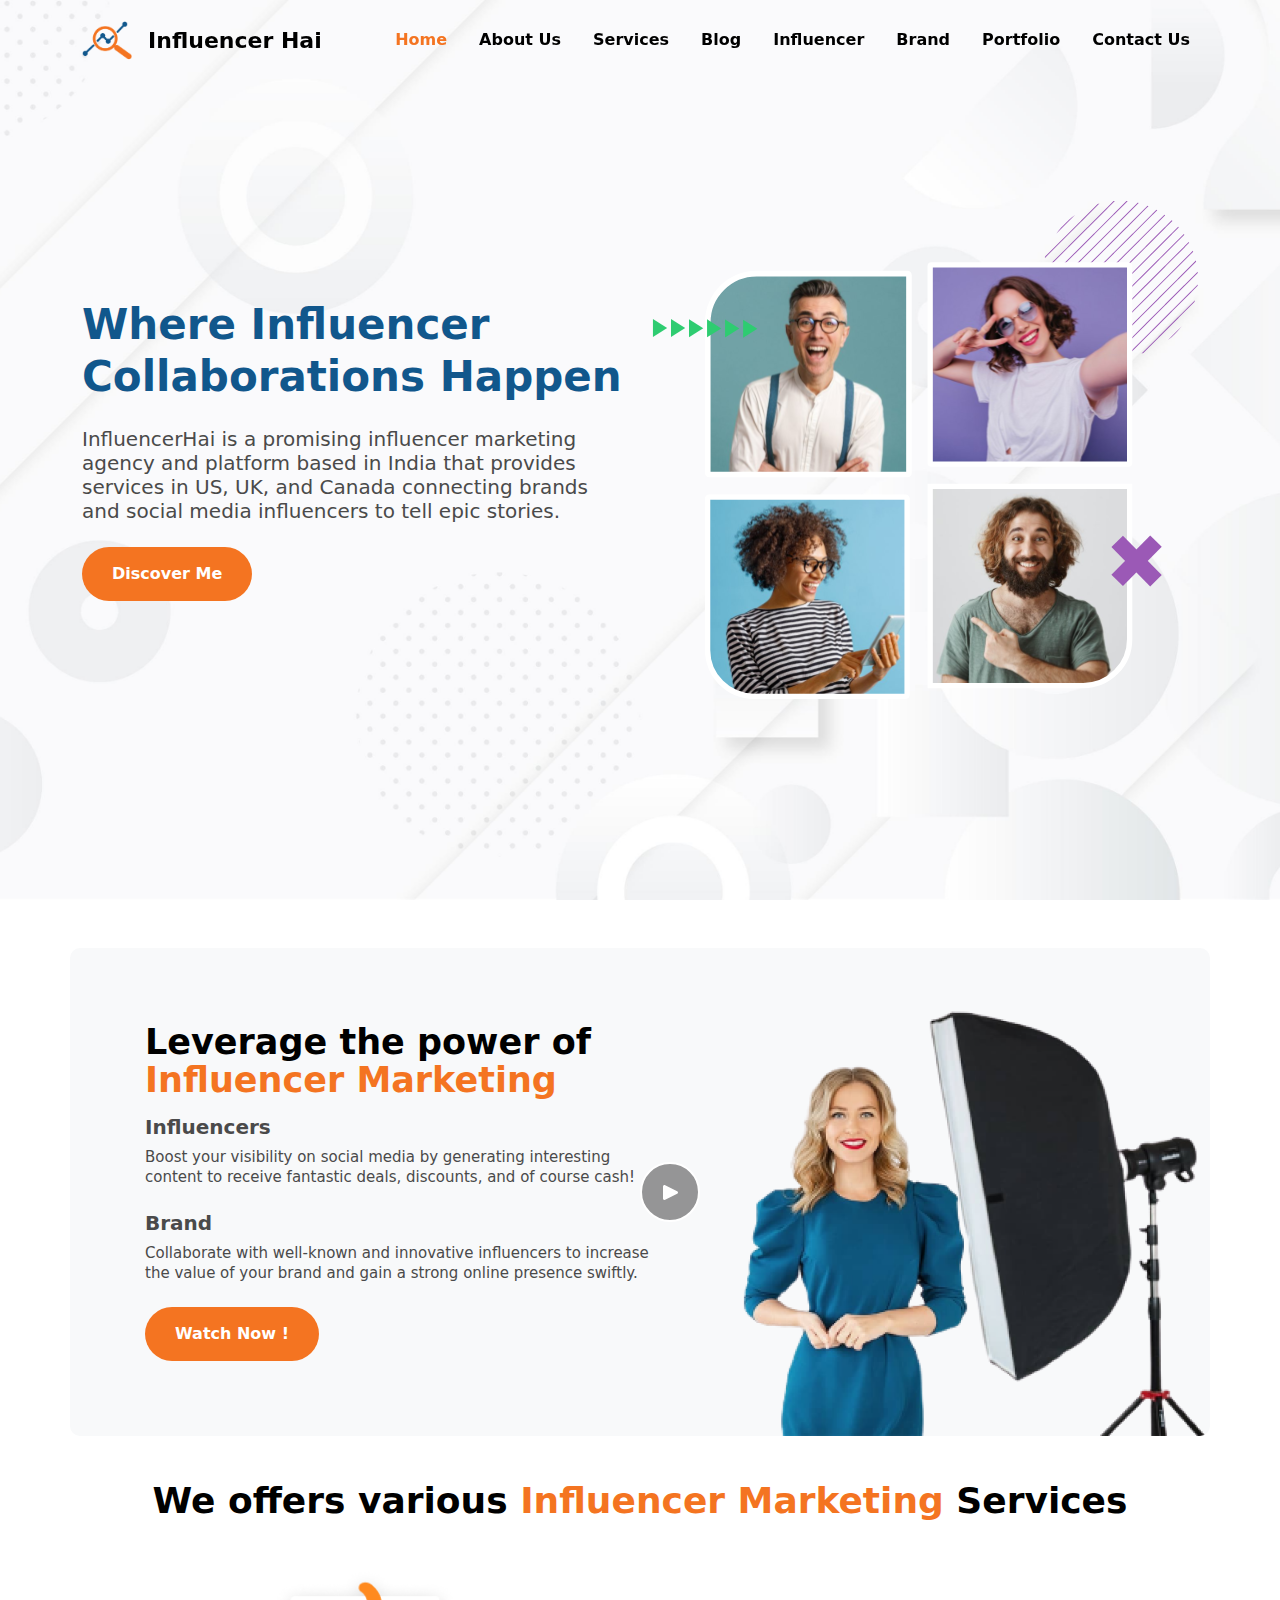
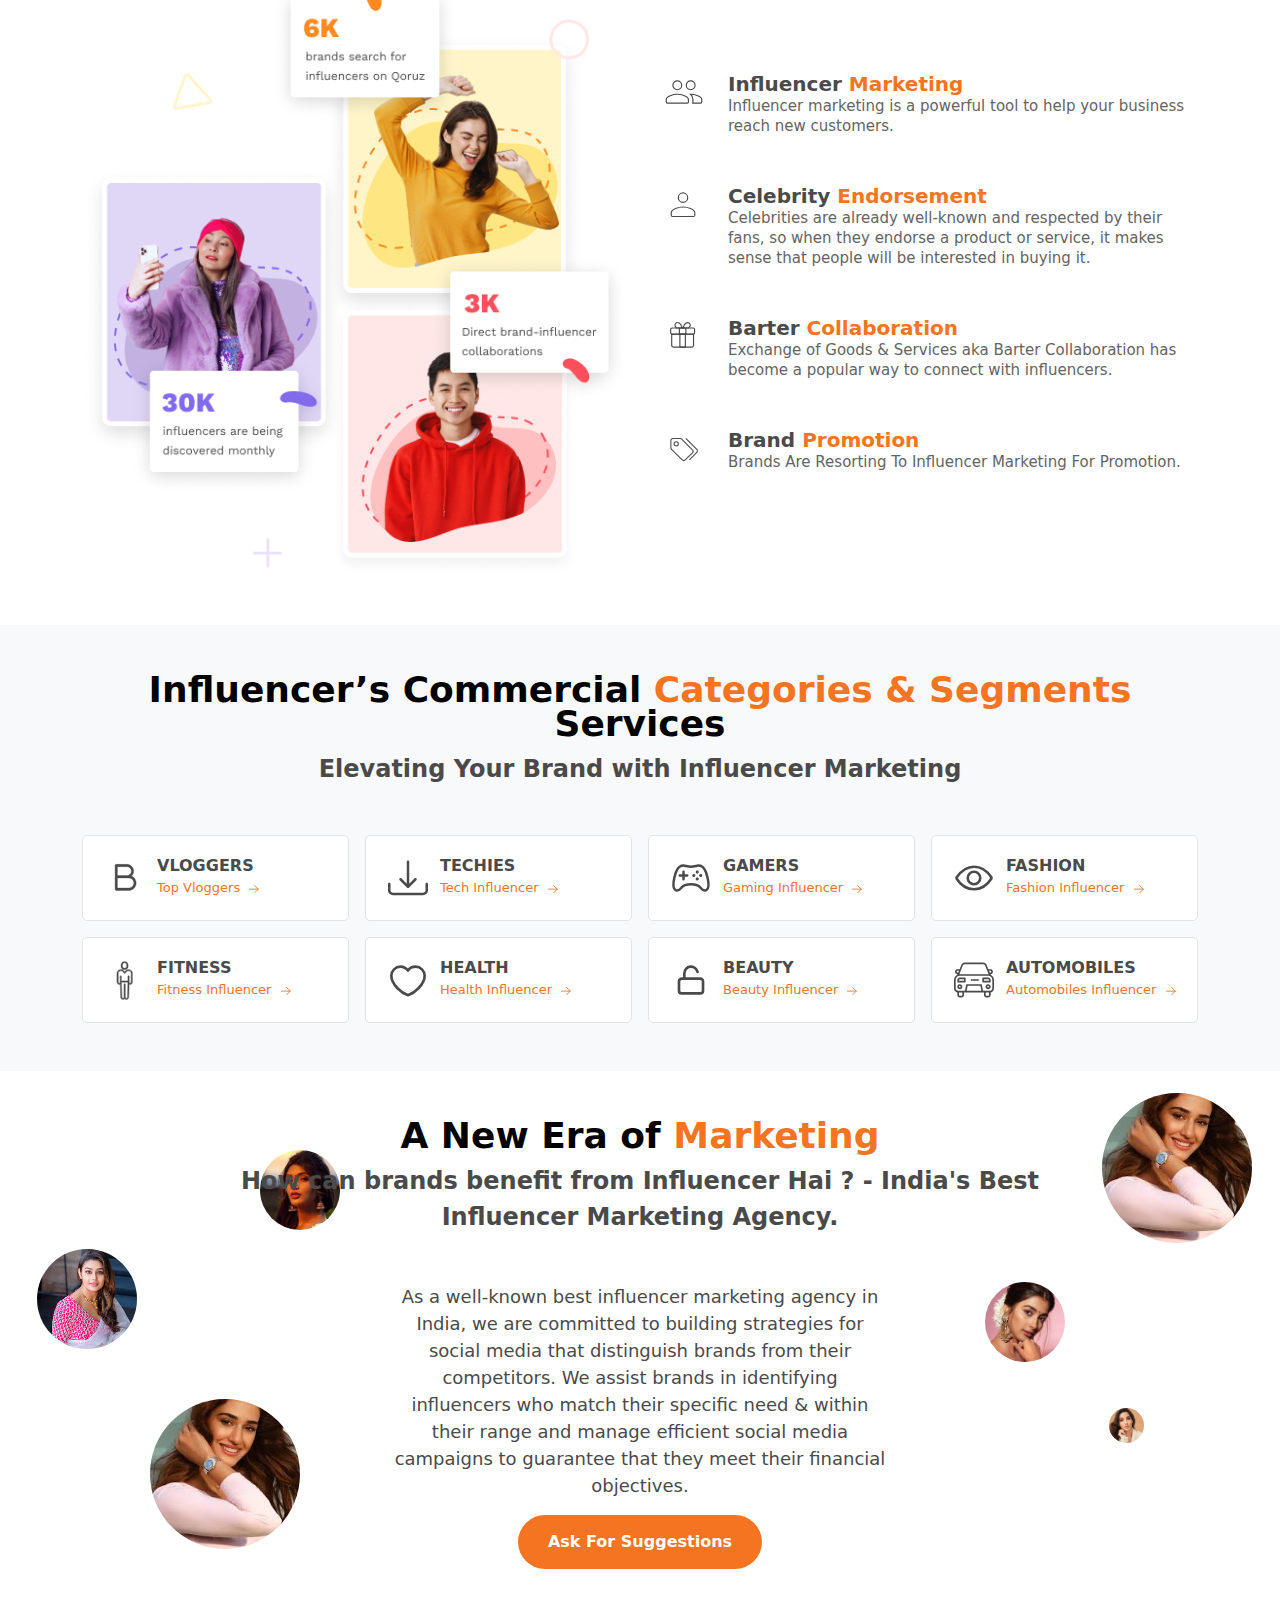
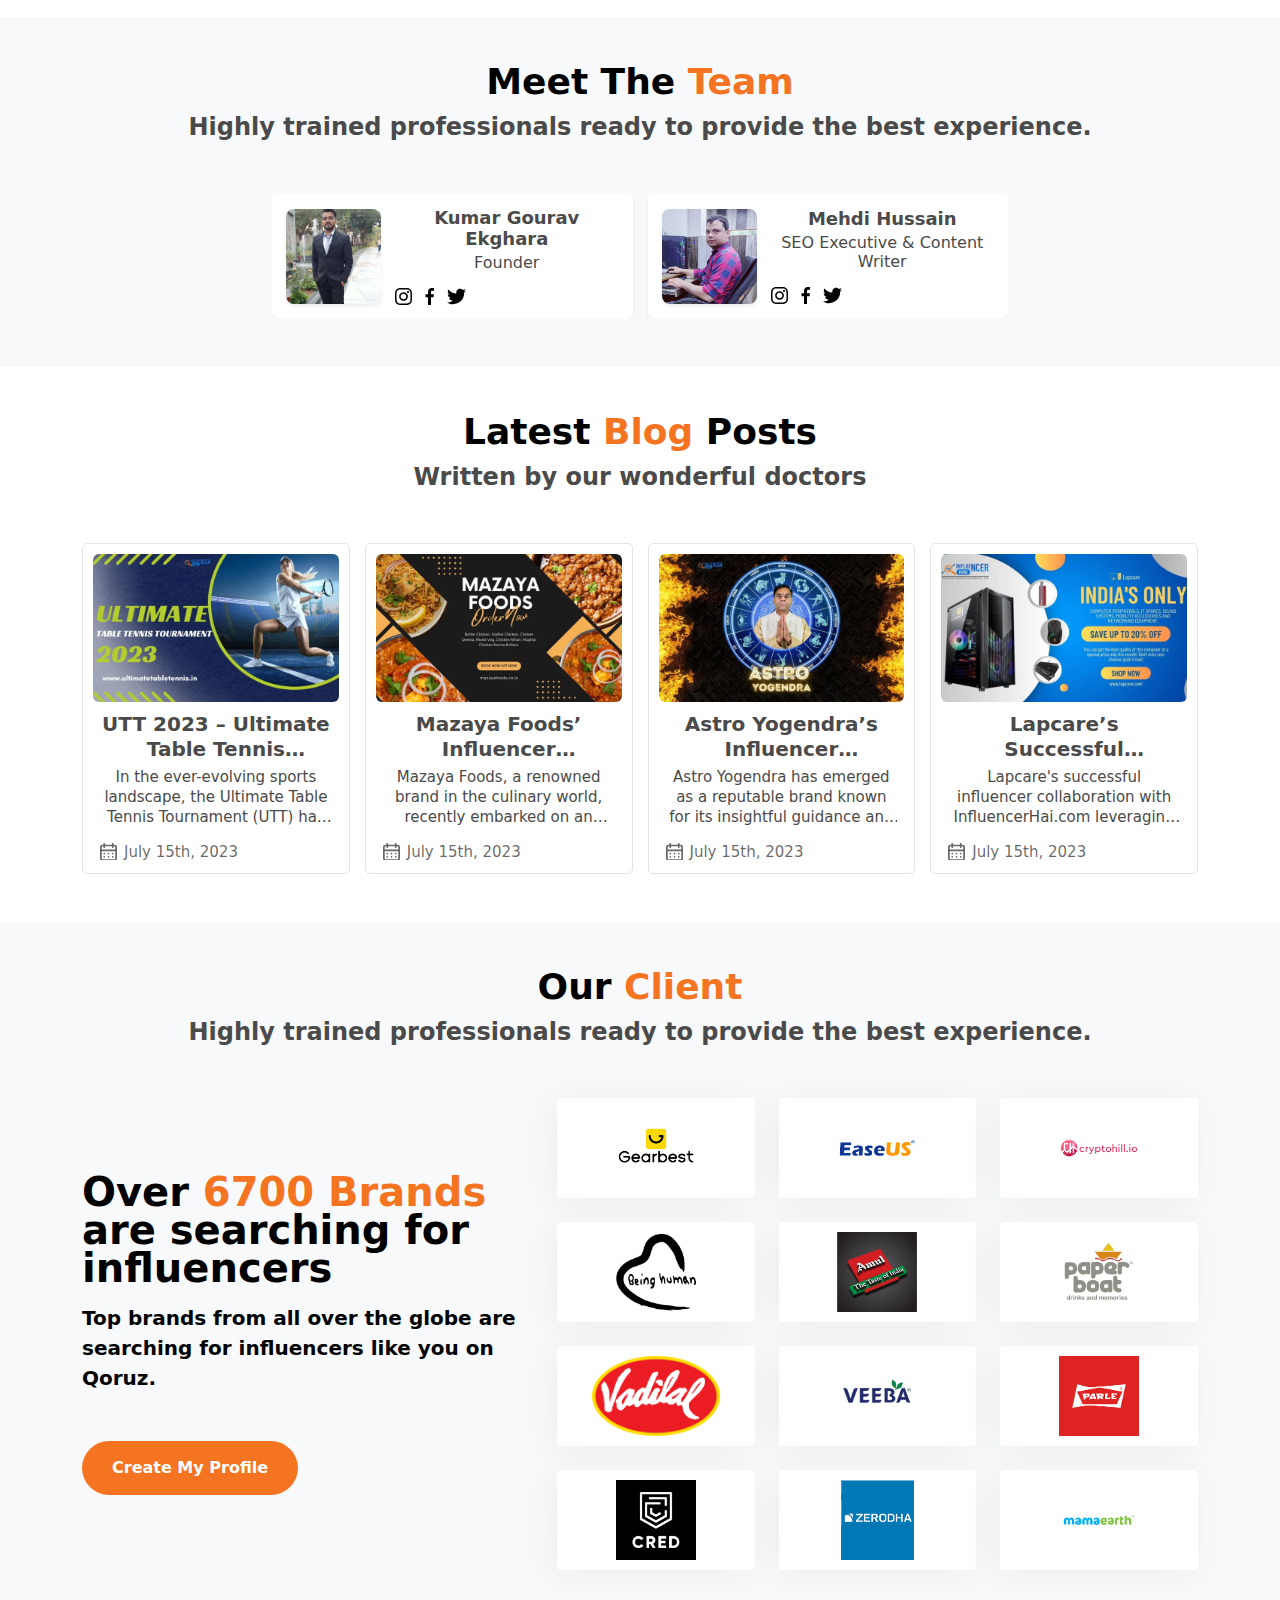
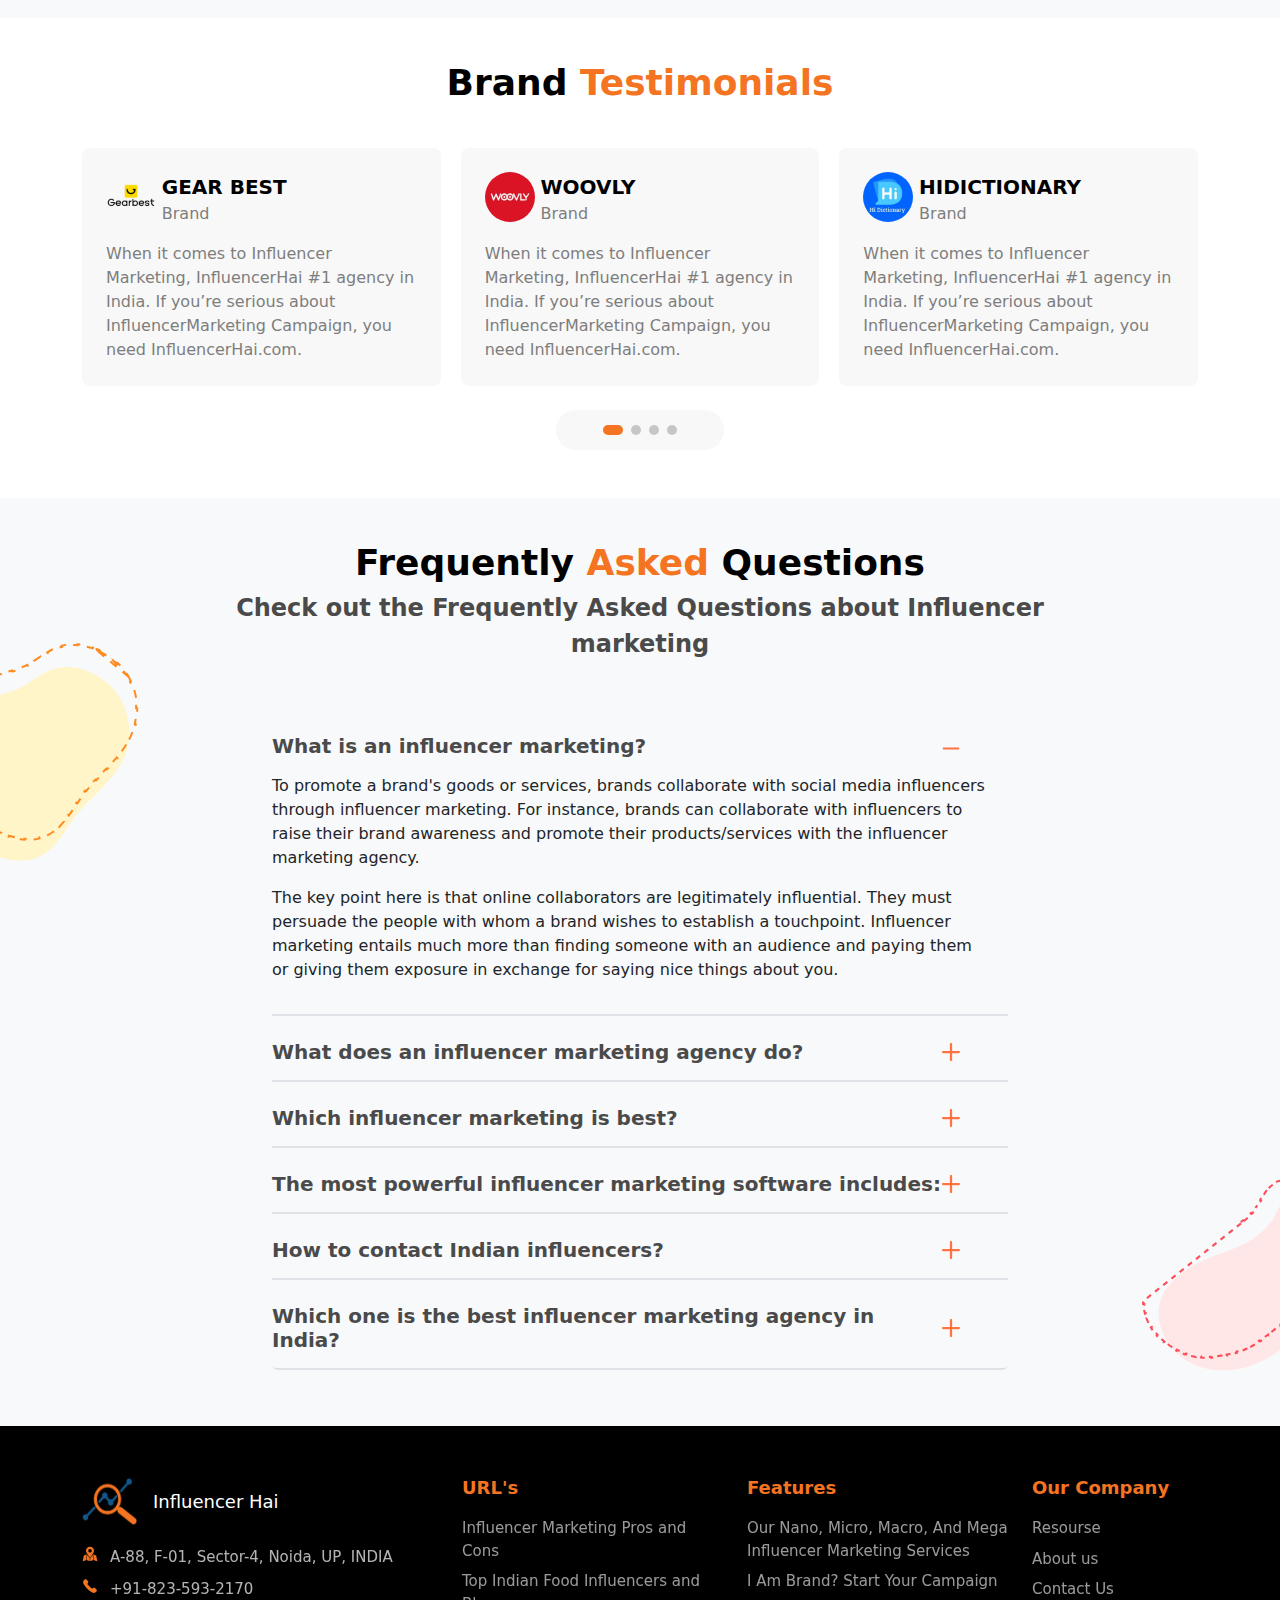
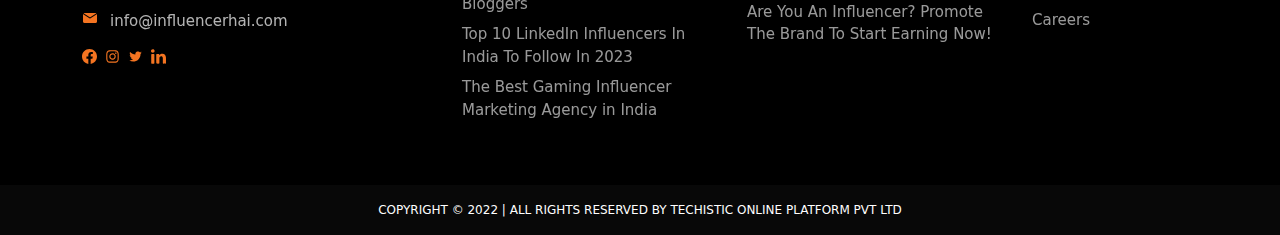
==== commit b00eefb0: "page link" ====
--- a/index.html
+++ b/index.html
@@ -16,7 +16,7 @@
     <!-- navbar start  -->
         <nav class="navbar navbar-expand-lg fixed-top  container-fluid" aria-label="Offcanvas navbar large">
             <div class="container">
-            <a class="navbar-brand logonav d-flex align-items-center" href="index.html"><img src="assets/img/logo.png" alt="logo" class="img-fluid w-100 h-100"> <span class="logoName d-inline-flex ms-3">Influencer Hai</span></a>
+            <a class="navbar-brand logonav d-flex align-items-center" href="#"><img src="assets/img/logo.png" alt="logo" class="img-fluid w-100 h-100"> <span class="logoName d-inline-flex ms-3">Influencer Hai</span></a>
             <button class="navbar-toggler border-0 shadow-none" type="button" data-bs-toggle="offcanvas" data-bs-target="#offcanvasNavbar2" aria-controls="offcanvasNavbar2" aria-label="Toggle navigation">
                 <span class="navbar-toggler-icon menuBtn"> 
                     <!-- <img src="assets/img/Menu.png" alt="menu" class="img-fluid w-100 h-100"> -->
@@ -33,10 +33,10 @@
                 <div class="offcanvas-body">
                 <ul class="navbar-nav navbarNav justify-content-end flex-grow-1 gap-md-3 gap-2">
                     <li class="nav-item navItem">
-                        <a class="nav-link navLInk active" aria-current="page" href="#">Home</a>
+                        <a class="nav-link navLInk active" aria-current="page" href="index.html">Home</a>
                         </li>
                     <li class="nav-item navItem">
-                    <a class="nav-link navLInk" href="#">About Us</a>
+                    <a class="nav-link navLInk" href="about.html">About Us</a>
                     </li>
                     <li class="nav-item navItem">
                     <a class="nav-link navLInk" href="servicePage.html">Services</a>
@@ -51,7 +51,7 @@
                         <a class="nav-link navLInk" href="brand.html">Brand</a>
                     </li>
                     <li class="nav-item navItem">
-                        <a class="nav-link navLInk" href="#">Portfolio</a>
+                        <a class="nav-link navLInk" href="portfolio.html">Portfolio</a>
                     </li>
                     <li class="nav-item navItem">
                         <a class="nav-link navLInk" href="contactus.html">Contact Us</a>
@@ -152,7 +152,7 @@
                             </div>
                         </div>
                         <a href="https://youtu.be/2dxtPlGBG9g?si=0m4l7goNKBR83jG-" class="btnWrpper text-decoration-none glightboxx d-flex justify-content-center justify-content-lg-start">
-                            <button class="mt-4 influencerBtn influencerBtn1 zIndex">Watch Now !</button>
+                            <button class="mt-4 influencerBtn influencerBtn1">Watch Now !</button>
                         </a>
                     </div>
                 </div>
--- a/assets/css/style.min.css
+++ b/assets/css/style.min.css
@@ -1 +1 @@
-.heading{font-style:normal;font-weight:700;font-size:25px;line-height:34px;color:#000;text-align:center}.heading span{color:#f47421}@media only screen and (min-width: 992px){.heading{font-size:36px}}.subHeading{margin-top:5px;font-style:normal;font-weight:600;color:#4a4a4a;text-align:center;font-size:16px;line-height:20px}@media only screen and (min-width: 992px){.subHeading{font-size:24px;line-height:36px;margin-top:10px}}.influencerFluid .influencer{width:100%;height:100%}.influencerFluid .influencer img{width:100%;height:100%;-o-object-fit:cover;object-fit:cover}.influencerFluid .influencerWrapper{border:1px solid;border-color:#cacaca;border-radius:5px;padding:20px 10px}@media only screen and (min-width: 576px){.influencerFluid .influencerWrapper{border:0;padding:0}}.influencerFluid .influencerWrapper .icons{width:40px;height:40px}.influencerFluid .influencerWrapper .icons img{width:100%;height:100%}.influencerFluid .influencerWrapper .influencerHeading{font-style:normal;font-weight:700;font-size:16px;line-height:24px;color:#4a4a4a}.influencerFluid .influencerWrapper .influencerHeading span{color:#f47421}@media only screen and (min-width: 992px){.influencerFluid .influencerWrapper .influencerHeading{font-size:20px}}.influencerFluid .influencerWrapper .influencerSubHeading{font-style:normal;font-weight:400;font-size:14px;line-height:24px;color:#646464}@media only screen and (min-width: 992px){.influencerFluid .influencerWrapper .influencerSubHeading{font-size:15px;line-height:20px}}.influencerCategoriesFluid .categoryRow{flex-wrap:nowrap;overflow-x:auto}@media only screen and (min-width: 576px){.influencerCategoriesFluid .categoryRow{flex-wrap:wrap}}.influencerCategoriesFluid .categoryWrapper{border:1px solid;border-color:#e3e3e3;border-radius:5px;justify-content:center;align-items:center;transition:.3s ease-in-out;padding:10px;background-color:#fff}@media only screen and (min-width: 1200px){.influencerCategoriesFluid .categoryWrapper{padding:20px 10px}}.influencerCategoriesFluid .categoryWrapper:hover{transform:translateY(-10px)}.influencerCategoriesFluid .categoryWrapper:hover .categoryAnchor img{transform:translateX(5px)}.influencerCategoriesFluid .categoryWrapper .categoryIcon{width:40px;height:40px}.influencerCategoriesFluid .categoryWrapper .categoryIcon img{width:100%;height:100%;-o-object-fit:contain;object-fit:contain}.influencerCategoriesFluid .categoryWrapper .categoryHeading{font-style:normal;font-weight:700;line-height:20px;color:#4a4a4a;font-size:14px}@media only screen and (min-width: 1200px){.influencerCategoriesFluid .categoryWrapper .categoryHeading{font-size:16px;line-height:20px}}.influencerCategoriesFluid .categoryWrapper .categoryAnchor{color:#f47421;text-decoration:none;border-radius:5px;font-size:13px;line-height:20px;overflow:hidden;text-overflow:ellipsis;display:-webkit-box !important;-webkit-line-clamp:1;-webkit-box-orient:vertical}@media only screen and (min-width: 1200px){.influencerCategoriesFluid .categoryWrapper .categoryAnchor{font-size:13px;line-height:24px}}.influencerCategoriesFluid .categoryWrapper .categoryAnchor img{margin-left:5px;width:10px;height:10px;transition:.3s ease-in-out}.newEraFluid{text-align:center;overflow:hidden}.newEraFluid>.container>.row{z-index:2}.newEraFluid .newEraPara{color:#4a4a4a;width:500px;z-index:2;font-size:14px}@media only screen and (min-width: 576px){.newEraFluid .newEraPara{font-size:15px}}@media only screen and (min-width: 992px){.newEraFluid .newEraPara{font-size:18px}}.newEraFluid .askBtn{background-color:#f47421;border-radius:5px;font-weight:500;border:1px solid;color:#fff;transition:.3s linear;margin-right:8px;z-index:2;font-size:12px;padding:10px}@media only screen and (min-width: 992px){.newEraFluid .askBtn{padding:10px 20px;font-size:15px}}.newEraFluid .askBtn:hover{border:1px solid #f47421;background-color:rgba(0,0,0,0);color:#f47421}.newEraFluid .learnBtn{border-color:#f47421;border:1px solid;border-radius:5px;font-size:12px;font-weight:500;color:#f47421;transition:.3s linear;background-color:rgba(0,0,0,0);padding:10px}@media only screen and (min-width: 992px){.newEraFluid .learnBtn{font-size:15px;padding:10px 20px}}.newEraFluid .learnBtn:hover{background-color:#f47421;color:#fff}.newEraFluid .images{width:150px;height:150px;position:absolute;top:60%;left:150px}.newEraFluid .images::after{content:"";background-image:url(../img/actress4.jpeg);position:absolute;top:-100%;left:-113px;width:100px;height:100px;background-repeat:no-repeat;background-position:center top;border-radius:50%;background-size:cover}.newEraFluid .images::before{content:"";background-image:url(../img/actress5.jpeg);position:absolute;top:-166%;left:110px;width:80px;height:80px;background-repeat:no-repeat;background-position:center top;background-size:cover;border-radius:50%}.newEraFluid .images img{width:100%;height:100%;-o-object-fit:cover;object-fit:cover;border-radius:50%}.newEraFluid .imagesRyt{width:150px;height:150px;position:absolute;top:4%;right:28px;z-index:1}.newEraFluid .imagesRyt::after{content:"";background-size:cover;background-image:url(../img/actress1.jpeg);position:absolute;top:210%;left:7px;width:35px;height:35px;background-repeat:no-repeat;background-position:center top;border-radius:50%}.newEraFluid .imagesRyt::before{content:"";background-size:cover;background-image:url(../img/actress2.jpeg);position:absolute;top:126%;left:-117px;width:80px;height:80px;background-repeat:no-repeat;background-position:center top;border-radius:50%}.newEraFluid .imagesRyt img{width:100%;height:100%;-o-object-fit:cover;object-fit:cover;border-radius:50%}.askBtn{background-color:#f47421;border-radius:5px;font-weight:500;border:1px solid;color:#fff;transition:.3s linear;margin-right:8px;z-index:2;font-size:12px;padding:10px;z-index:5;position:relative}@media only screen and (min-width: 992px){.askBtn{padding:10px 20px;font-size:15px}}.askBtn:hover{border:1px solid #f47421;background-color:rgba(0,0,0,0);color:#f47421}.serviceHeroFluid{padding-top:130px;padding-bottom:70px;overflow:hidden;height:300px}@media only screen and (min-width: 576px){.serviceHeroFluid{padding-bottom:70px}}@media only screen and (min-width: 768px){.serviceHeroFluid{height:400px;padding-bottom:80px}}.serviceHeroFluid::after{content:"";background-image:url(./../img/serviceImg.webp);position:absolute;top:0;left:0;background-repeat:no-repeat;background-size:cover;background-position:top;width:100%;height:100%;z-index:1}.serviceHeroFluid::before{content:"";width:100%;height:100%;background-color:rgba(0,0,0,.4);position:absolute;top:0;left:0;z-index:2}.serviceHeroFluid .serviceTxt{z-index:4;position:relative;top:50%;transform:translate(-50%, -50%);left:50%;margin:0;text-align:center}@media only screen and (min-width: 576px){.serviceHeroFluid .serviceTxt{top:50%;transform:translateY(-50%);left:20px;text-align:start}}.serviceHeroFluid .serviceTxt .serviceHeading{font-weight:700;color:#fff;line-height:110%;font-size:25px}@media only screen and (min-width: 576px){.serviceHeroFluid .serviceTxt .serviceHeading{font-size:32px}}@media only screen and (min-width: 768px){.serviceHeroFluid .serviceTxt .serviceHeading{font-size:40px}}@media only screen and (min-width: 992px){.serviceHeroFluid .serviceTxt .serviceHeading{font-size:45px}}.serviceHeroFluid .serviceTxt .learnBtn{border:0;background-color:#fff;color:#f47421;font-weight:600;border-radius:5px;margin-top:30px;transition:.3s linear;padding:5px 15px;font-size:12px}@media only screen and (min-width: 576px){.serviceHeroFluid .serviceTxt .learnBtn{padding:10px 20px}}@media only screen and (min-width: 768px){.serviceHeroFluid .serviceTxt .learnBtn{font-size:14px}}.serviceHeroFluid .serviceTxt .learnBtn:hover{background-color:#f47421;color:#fff}.influencerBtn{color:#fff;background-color:#f47421;border-style:solid;border-width:0px 0px 0px 0px;border-radius:30px 30px 30px 30px;font-weight:600;text-decoration:none;transition:.3s ease-in-out;padding:12px 24px;font-size:12px;display:flex;margin:auto}.influencerBtn.zIndex{z-index:5}.influencerBtn.influencerBtn1{margin:auto}@media only screen and (min-width: 992px){.influencerBtn.influencerBtn1{margin-left:0}}.influencerBtn:hover{background-color:#11578c;transform:scale(1.1)}@media only screen and (min-width: 768px){.influencerBtn{padding:15px 30px;font-size:16px;margin-left:0}}.navbar.nav-active .navLInk{color:#000 !important}.navbar.nav-active .navLInk.active{color:#f47421 !important}.navbar.nav-active .logoName{color:#000 !important}.heroSection{color:#fff;position:relative;align-items:center;padding-top:80px;min-height:100vh}@media only screen and (min-width: 768px){.heroSection{padding-top:0}}.heroSection::after{content:"";background-image:url(./../img/bg.jpg);background-repeat:no-repeat;background-position:center;background-size:cover;width:100%;height:100%;position:absolute;top:0;left:0}@media only screen and (min-width: 576px){.heroSection{color:#fff;position:relative;align-items:center}}@media only screen and (min-width: 1200px){.heroSection{height:100vh}}.heroSection .heroImage{z-index:6;position:relative}.heroSection .heroImage img{width:100%;height:100%;-o-object-fit:contain;object-fit:contain}.heroSection .heroTxtWrapper{z-index:5;position:relative}.heroSection .videoBg .videoInner{-o-object-position:right;object-position:right}@media only screen and (min-width: 1200px){.heroSection .videoBg .videoInner{-o-object-position:unset;object-position:unset}}.heroSection .HeroHeading{font-size:27px;color:#11578c;line-height:32px}@media only screen and (min-width: 768px){.heroSection .HeroHeading{font-size:30px;line-height:36px}}@media only screen and (min-width: 992px){.heroSection .HeroHeading{font-size:35px;line-height:42px}}@media only screen and (min-width: 1200px){.heroSection .HeroHeading{font-size:42px;line-height:52px}}.heroSection .heroPera{font-size:16px;color:#4a4a4a}@media only screen and (min-width: 576px){.heroSection .heroPera{font-size:16px;line-height:normal}}@media only screen and (min-width: 992px){.heroSection .heroPera{font-size:20px}}.heroSection .searchBox{max-width:557px;min-height:62px;border-radius:60px;position:relative;background-color:#fff;display:flex;align-items:center;padding:0px;border:2px solid #8371a9}@media only screen and (min-width: 992px){.heroSection .searchBox{max-width:557px;min-height:72px;border-radius:60px;position:relative;background-color:#fff;display:flex;align-items:center;padding:15px;border:4px solid #11578c}}.heroSection .searchBox .Dropdown .dropbtn{font-size:13px;color:#f47421;font-weight:700}.heroSection .searchBox .Dropdown .dropbtn::after{background-image:url(../img/downarrow.svg);background-repeat:no-repeat;background-size:cover;width:15px;height:15px;top:100px;border:none !important}@media only screen and (min-width: 576px){.heroSection .searchBox .Dropdown .dropbtn{font-size:16px;color:#f47421;font-weight:700}}@media only screen and (min-width: 576px){.heroSection .searchBox .Dropdown .dropbtn{font-size:18px;color:#f47421;font-weight:700}}.heroSection .searchBox .Dropdown .IconMedia{width:18px;height:18px}@media only screen and (min-width: 576px){.heroSection .searchBox .Dropdown .IconMedia{width:14px;height:14px}}.heroSection .searchBox .Dropdown .DropMenu{background-color:#fff;border-radius:10px;border:none;max-width:200px}.heroSection .searchBox .Dropdown .DropMenu .dropdown-item{font-size:14px;color:#4a4a4a}@media only screen and (min-width: 576px){.heroSection .searchBox .Dropdown .DropMenu .dropdown-item{font-size:16px;font-weight:700;color:#4a4a4a;transition:all .3s ease-in-out}.heroSection .searchBox .Dropdown .DropMenu .dropdown-item .IconMedia{filter:grayscale(1)}.heroSection .searchBox .Dropdown .DropMenu .dropdown-item:hover{color:#f47421}.heroSection .searchBox .Dropdown .DropMenu .dropdown-item:hover .IconMedia{filter:none}}@media only screen and (min-width: 768px){.heroSection .searchBox .Dropdown .DropMenu .dropdown-item{font-size:18px;font-weight:700;color:#4a4a4a;transition:all .3s ease-in-out}.heroSection .searchBox .Dropdown .DropMenu .dropdown-item .IconMedia{filter:grayscale(1)}.heroSection .searchBox .Dropdown .DropMenu .dropdown-item:hover{color:#f47421}.heroSection .searchBox .Dropdown .DropMenu .dropdown-item:hover .IconMedia{filter:none}}.heroSection .searchBox .searchInput{font-size:14px;font-weight:700;color:#000}.heroSection .searchBox .searchInput::-moz-placeholder{font-size:14px;font-weight:700;color:#000}.heroSection .searchBox .searchInput::placeholder{font-size:14px;font-weight:700;color:#000}@media only screen and (min-width: 576px){.heroSection .searchBox .searchInput{font-size:18px;font-weight:700;color:#000}.heroSection .searchBox .searchInput::-moz-placeholder{font-size:18px;font-weight:700;color:#000}.heroSection .searchBox .searchInput::placeholder{font-size:18px;font-weight:700;color:#000}}.heroSection .searchBox .searchicon{height:24px;width:24px;margin-right:10px}.heroSection .searchBox .searchInner{top:100%;transform:translate(0, 7px);max-height:30vh;height:30vh;padding:8px 10px}@media only screen and (min-width: 576px){.heroSection .searchBox .searchInner{top:100%;transform:translate(0, 7px);max-height:50vh;height:50vh;padding:20px 30px}}.heroSection .searchBox .searchInner .searchLi{padding:10px 15px}@media only screen and (min-width: 576px){.heroSection .searchBox .searchInner .searchLi{transition:all .3s ease;padding:20px 30px}}.heroSection .searchBox .searchInner .searchLi:hover{background-color:rgba(255,200,200,.658)}.heroSection .searchBox .searchInner .searchLi .innerDropdown{font-size:13px;color:#4a4a4a;font-weight:700;opacity:.9}@media only screen and (min-width: 576px){.heroSection .searchBox .searchInner .searchLi .innerDropdown{font-size:14px;color:#4a4a4a;font-weight:700;opacity:.9}}@media only screen and (min-width: 768px){.heroSection .searchBox .searchInner .searchLi .innerDropdown{font-size:18px;color:#4a4a4a;font-weight:700;opacity:.9}}.heroSection .searchBox .searchInner .searchLi .innerDropdown .arrowIcon{width:14px;height:14px;transform:rotate(-45deg)}@media only screen and (min-width: 576px){.heroSection .searchBox .searchInner .searchLi .innerDropdown .arrowIcon{width:14px;height:14px;transform:rotate(-45deg)}}@media only screen and (min-width: 768px){.heroSection .searchBox .searchInner .searchLi .innerDropdown .arrowIcon{width:18px;height:18px;transform:rotate(-45deg)}}.heroSection .searchBox .searchInner .searchLi .innerDropdown .inndrSubheading{font-size:10px;font-weight:600}@media only screen and (min-width: 576px){.heroSection .searchBox .searchInner .searchLi .innerDropdown .inndrSubheading{font-size:13px;font-weight:600}}.heroSection .searchBox .searchInnerData{padding:7px 12px;color:#000;font-size:14px;font-weight:500;transition:all .3s ease-in-out}.heroSection .searchBox .searchInnerData:hover{background-color:#f2f2f2}.heroSection .searchBox .searchInput:focus~.searchInner{display:block !important}.heroSection .searchBox .searchdrop .dropdownBtn{font-size:14px;font-weight:500;color:#000}.heroSection .searchBox .searchdrop .searchMenu{transform:translateY(7px);max-height:50vh;min-width:auto}.heroSection .heroBrand{width:100%;background-color:#170c2a;box-shadow:rgba(0,0,0,.15) 0px 1px 3px 1px;border-radius:60px 60px 0px 0px;padding:var(--space-2xl)}.heroSection .heroBrand .brandIcon{height:30px}@media only screen and (min-width: 576px){.heroSection .heroBrand .brandIcon{height:40px}}.counterSection .counterCard{background-color:#fff;box-shadow:0px 1px 3px 1px rgba(0,0,0,.15);border-radius:0px 0px 40px 40px;padding:1.5rem}@media only screen and (min-width: 576px){.counterSection .counterCard{background-color:#fff;box-shadow:0px 1px 3px 1px rgba(0,0,0,.15);border-radius:0px 0px 60px 60px;padding:1.5rem}}.counterSection .counterCard .iconuser{background-color:#8d4aff;box-shadow:rgba(0,0,0,.1) 0px 18px 16px -3px;width:30px;height:30px;border-radius:50%;overflow:hidden;margin-top:10px;flex-shrink:0}@media only screen and (min-width: 576px){.counterSection .counterCard .iconuser{background-color:#8d4aff;box-shadow:rgba(0,0,0,.1) 0px 18px 16px -3px;width:40px;height:40px;border-radius:50%;overflow:hidden;margin-top:14px;flex-shrink:0}}@media only screen and (min-width: 576px){.counterSection .counterCard .iconuser{background-color:#8d4aff;box-shadow:rgba(0,0,0,.1) 0px 18px 16px -3px;width:44px;height:44px;border-radius:50%;overflow:hidden;margin-top:14px;flex-shrink:0}}.counterSection .counterCard .counterHeading{font-size:22px;font-weight:700;color:#000}@media only screen and (min-width: 576px){.counterSection .counterCard .counterHeading{font-size:30px;font-weight:700;color:#000}}@media only screen and (min-width: 768px){.counterSection .counterCard .counterHeading{font-size:40px;font-weight:700;color:#000}}@media only screen and (min-width: 992px){.counterSection .counterCard .counterHeading{font-size:48px;font-weight:700;color:#000}}.counterSection .counterCard .counterPera{font-size:14px;font-weight:600;color:#666}@media only screen and (min-width: 576px){.counterSection .counterCard .counterPera{font-size:1.3rem;font-weight:600;color:#666}}@media only screen and (min-width: 768px){.counterSection .counterCard .counterPera{font-size:1.4rem;font-weight:600;color:#666}}.ourClient .clientContent .headingClient{font-size:22px;line-height:32px;color:#000;font-weight:700}@media only screen and (min-width: 576px){.ourClient .clientContent .headingClient{font-size:24px;line-height:26px;color:#000;font-weight:700}}@media only screen and (min-width: 768px){.ourClient .clientContent .headingClient{font-size:34px;line-height:52px;color:#000;font-weight:700}}@media only screen and (min-width: 768px){.ourClient .clientContent .headingClient{font-size:40px;line-height:38px;color:#000;font-weight:700}}.ourClient .clientContent .headingClient .subheadingClient{color:#f47421}.ourClient .clientContent .pera{font-size:16px;color:#000;font-weight:600}@media only screen and (min-width: 576px){.ourClient .clientContent .pera{font-size:16px;color:#000;font-weight:600}}@media only screen and (min-width: 768px){.ourClient .clientContent .pera{font-size:20px;color:#000;font-weight:600}}.ourClient .cardImg{box-shadow:rgba(0,0,0,.05) -5px 4px 36px;border-radius:4px;height:100px;padding:10px;background:#fff;display:flex;align-items:center;justify-content:center;align-items:center;border:none}.ourClient .cardImg.active .clientImg{display:none}.ourClient .cardImg.active .clientImg2{display:block !important}.ourClient .cardImg .clientImg{height:100px;padding:10px}.ourClient .cardImg .clientImg2{height:100px}.brandHeroSection{background-image:url(../img/brand/hero-9-img.png) !important;background-repeat:no-repeat;background-size:cover;padding-top:80px;min-height:80vh}@media only screen and (min-width: 1200px){.brandHeroSection{min-height:100vh}}.brandHeroSection .HeroHeading{font-size:25px;color:#11578c;line-height:32px}@media only screen and (min-width: 768px){.brandHeroSection .HeroHeading{font-size:30px;line-height:36px}}@media only screen and (min-width: 992px){.brandHeroSection .HeroHeading{font-size:35px;line-height:42px}}@media only screen and (min-width: 1200px){.brandHeroSection .HeroHeading{font-size:42px;line-height:52px}}.brandHeroSection .heroPera{font-size:16px;color:#4a4a4a}@media only screen and (min-width: 576px){.brandHeroSection .heroPera{font-size:16px;line-height:normal}}@media only screen and (min-width: 992px){.brandHeroSection .heroPera{font-size:20px}}.brandHeroSection .heroImage{z-index:6;position:relative}.brandHeroSection .heroImage img{width:100%;height:100%;-o-object-fit:contain;object-fit:contain;aspect-ratio:1/.7}@media only screen and (min-width: 992px){.brandHeroSection .heroImage img{width:100%;height:100%;-o-object-fit:contain;object-fit:contain;aspect-ratio:unset}}.aboutUs .cardAbout{border-radius:5px;padding:20px;background-color:#646464 !important}@media only screen and (min-width: 768px){.aboutUs .cardAbout{padding:30px}}@media only screen and (min-width: 992px){.aboutUs .cardAbout{padding:40px}}.aboutUs .cardAbout .cardHeading{font-size:22px;line-height:30px;color:#fff;font-weight:600}@media only screen and (min-width: 768px){.aboutUs .cardAbout .cardHeading{font-size:25px;line-height:32px}}@media only screen and (min-width: 768px){.aboutUs .cardAbout .cardHeading{font-size:30px;line-height:38px}}.aboutUs .devolopements-benefits-box{background-color:#646464 !important;background-size:cover;transition:all .3s ease-in-out}.aboutUs .devolopements-benefits-box:hover .devolopements-benefits-box-count{border-radius:10px}.aboutUs .devolopements-benefits-box .headingCardInner{color:#fff;font-size:18px;align-items:center}@media only screen and (min-width: 576px){.aboutUs .devolopements-benefits-box .headingCardInner{font-size:20px;align-items:start}}.aboutUs .devolopements-benefits-box .peraCard{font-size:14px;color:#fff;opacity:.7;margin-top:10px;display:-webkit-box;-webkit-line-clamp:3;-webkit-box-orient:vertical;overflow:hidden;text-overflow:ellipsis;align-items:center}@media only screen and (min-width: 576px){.aboutUs .devolopements-benefits-box .peraCard{font-size:16px;align-items:start}}.aboutUs .devolopements-benefits-box .positionCard{color:#fff;font-size:12px}.aboutUs .devolopements-benefits-box .devolopements-benefits-box-count{position:absolute;left:50%;transform:translateX(-50%);top:-25px;background-color:#f47421;width:50px;height:50px;border-radius:10px;display:flex;align-items:center;justify-content:center;font-weight:900;color:#fff;font-size:20px;transition:.5s;transition:all .3s ease-in-out}@media only screen and (min-width: 576px){.aboutUs .devolopements-benefits-box .devolopements-benefits-box-count{left:3px;font-size:24px;height:50px;border-radius:50px;top:20px}}.formStart .formFloat{border-color:red !important}.formStart .formFloat::-moz-placeholder{color:#11578c !important}.formStart .formFloat::placeholder{color:#11578c !important}.formStart .formFloat .formFloatinput{color:#fff !important}.formStart .formFloat .formFloatinput:focus{border-color:#fff !important}.formStart .formFloat .formFloatinputlabel{color:#fff !important;font-size:14px !important}@media only screen and (min-width: 576px){.formStart .formFloat .formFloatinputlabel{font-size:16px !important}}.formStart .formFloat .formFloatinputlabel::after{background:rgba(0,0,0,0) !important}.formStart .formFloat .formFloatinputtextarea{height:120px}@media only screen and (min-width: 576px){.formStart .formFloat .formFloatinputtextarea{height:150px}}.servicesSection .servicesCard{padding:15px;background:#ecf5fd;border-radius:10px;transition:all .3s ease-in-out}@media only screen and (min-width: 576px){.servicesSection .servicesCard{padding:30px}.servicesSection .servicesCard:hover{transform:translateY(-10px)}.servicesSection .servicesCard:hover .cardImg{transform:rotate(0deg)}.servicesSection .servicesCard:hover .cardHeading{color:#f47421}}.servicesSection .servicesCard .cardImg{width:55px;height:55px;box-shadow:0px 1px 3px 1px rgba(0,0,0,.15);border-radius:10px;padding:7px;transform:rotate(-5deg);background-color:#fff;transition:all .3s ease-in-out}@media only screen and (min-width: 576px){.servicesSection .servicesCard .cardImg{width:65px;height:65px;padding:10px}}.servicesSection .servicesCard .cardHeading{font-size:18px;color:#000;font-weight:700;transition:all .3s ease-in-out}@media only screen and (min-width: 576px){.servicesSection .servicesCard .cardHeading{font-size:20px}}@media only screen and (min-width: 768px){.servicesSection .servicesCard .cardHeading{font-size:22px}}@media only screen and (min-width: 992px){.servicesSection .servicesCard .cardHeading{font-size:24px}}.servicesSection .servicesCard .cardPera{font-size:14px;color:#000;font-weight:400;display:-webkit-box;-webkit-line-clamp:3;-webkit-box-orient:vertical;overflow:hidden;text-overflow:ellipsis}@media only screen and (min-width: 576px){.servicesSection .servicesCard .cardPera{font-size:16px}}.videoSectionmember .VideoCard{border-radius:10px;width:100% !important;cursor:pointer;overflow:hidden;transition:all .3s ease-in-out}@media only screen and (min-width: 576px){.videoSectionmember .VideoCard:hover .videoImg2 img{transform:scale(1.1)}}.videoSectionmember .VideoCard .videoImg2{height:400px;transition:all .3s ease-in-out}.videoSectionmember .VideoCard .videoImg2 img{transition:all .3s ease-in-out;border-radius:10px;-o-object-fit:cover;object-fit:cover}.videoSectionmember .VideoCard .badgeInsta{padding:8px 16px;height:30px;background-color:#11578c;font-size:12px;color:#fff;font-weight:400;width:-moz-fit-content;width:fit-content;position:absolute;top:8px;left:8px}.videoSectionmember .VideoCard .badgeInsta .iconInsta{width:16px;height:16px}.videoSectionmember .VideoCard .profileCardinner{position:absolute;bottom:8px;left:8px;right:8px;padding:10px;height:55px;background-color:rgba(255,255,255,.712)}@media only screen and (min-width: 576px){.videoSectionmember .VideoCard .profileCardinner{height:65px}}.videoSectionmember .VideoCard .profileCardinner .userIMgsmall{width:40px;height:40px;border-radius:50%}@media only screen and (min-width: 576px){.videoSectionmember .VideoCard .profileCardinner .userIMgsmall{width:50px;height:50px}}.videoSectionmember .VideoCard .profileCardinner .nameUser{font-size:14px;color:#000;font-weight:600}.videoSectionmember .VideoCard .profileCardinner .profileuser{font-size:12px;color:#000;font-weight:400}.videoSectionmember .VideoCard .playsvg{border:2px solid #fff;border-radius:50%;padding:20px;background-color:rgba(0,0,0,.4);position:absolute;z-index:5;top:50%;left:50%;transform:translate(-50%, -50%);right:20%;width:60px !important;height:60px !important;display:flex;justify-content:center;align-items:center;opacity:1}@media only screen and (min-width: 992px){.videoSectionmember .VideoCard .playsvg{opacity:1}}.videoSectionmember .VideoCard .playsvg img{width:15px !important;height:15px !important}.swiper{width:100%;height:100%}.swiper-slide{text-align:center;font-size:18px;background:#fff;display:flex;justify-content:center;align-items:center}.swiper-slide img{display:block;width:100%;height:100%;-o-object-fit:cover;object-fit:cover}@keyframes waves{0%{transform:scale(0.2, 0.2);opacity:0;-ms-filter:"progid:DXImageTransform.Microsoft.Alpha(Opacity=0)"}50%{opacity:.9;-ms-filter:"progid:DXImageTransform.Microsoft.Alpha(Opacity=90)"}100%{transform:scale(0.9, 0.9);opacity:0;-ms-filter:"progid:DXImageTransform.Microsoft.Alpha(Opacity=0)"}}.waves{position:absolute;width:150px;height:150px;background:rgba(0,0,0,.3);opacity:0;-ms-filter:"progid:DXImageTransform.Microsoft.Alpha(Opacity=0)";border-radius:100%;right:-45px !important;bottom:-49px !important;z-index:-1;animation:waves 3s ease-in-out infinite}.wave-1{animation-delay:0s}.wave-2{animation-delay:1s}.wave-3{animation-delay:2s}.askBtn{background-color:#f47421;padding:8px 16px;border-radius:5px;font-size:14px;font-weight:500;border:1px solid;color:#fff;transition:.3s linear;margin-right:8px;z-index:2}@media only screen and (min-width: 576px){.askBtn{background-color:#f47421;padding:10px 20px;border-radius:5px;font-size:15px;font-weight:500;border:1px solid;color:#fff;transition:.3s linear;margin-right:8px;z-index:2}.askBtn:hover{border:1px solid #f47421;background-color:rgba(0,0,0,0);color:#f47421}}.themeBtn{background-color:#f47421;padding:15px 30px;font-size:16px;font-weight:600;display:flex;align-items:center;border:1px solid;color:#000;transition:.3s linear;z-index:2;border-top-left-radius:100px;border-bottom-left-radius:100px;border-top-right-radius:100px;border-bottom-right-radius:100px;background-color:#fff;position:relative;overflow:hidden}.themeBtn::after{position:absolute;content:"";background-color:#f47421;left:0;height:100%;width:0;transition:all .3s ease-in-out;z-index:-1}.themeBtn .iconBtn{width:25px;height:18px}.themeBtn .iconBtn img{transition:all .3s ease-in-out}.themeBtn:hover{color:#fff}.themeBtn:hover::after{width:100%}.themeBtn:hover .iconBtn img{filter:invert(1);transform:rotate(-35deg)}.navbar{background-color:rgba(0,0,0,0);height:80px}.navbar.nav-active{background-color:#fff}.navbar .logonav{height:55px}.navbar .logoName{font-size:28px;color:#000;font-weight:600;cursor:pointer;transition:all .3s ease-in-out}.navbar .logoName:hover{color:#f47421}.navbar .menuBtn{width:30px;height:30px}.navbar .menuBtn img{-o-object-fit:contain;object-fit:contain}@media only screen and (min-width: 768px){.navbar .menuBtn{width:35px;height:35px}}@media only screen and (min-width: 992px){.navbar .menuBtn{width:40px;height:40px}}.navbar .navbarNav .navItem .navLInk{color:#000;font-size:14px}@media only screen and (min-width: 576px){.navbar .navbarNav .navItem .navLInk{font-size:16px;font-weight:600;transition:all .3s ease-in-out}.navbar .navbarNav .navItem .navLInk:hover{color:#f47421}.navbar .navbarNav .navItem .navLInk.active{color:#f47421}}.footer{background:#000;padding:0 20px}.footer .logonav{width:55px;height:55px}.footer .logoName{font-size:18px;color:#fff;cursor:pointer;transition:all .3s ease-in-out}.footer .logoName:hover{color:#f47421}.footer .headingFotter{font-size:18px;font-weight:700;color:#f47421}.footer .footerIcon{width:16px;height:16px}.footer .addresspera{font-size:13px;color:#fff;font-weight:500;transition:all .3s ease-in-out;display:-webkit-box;-webkit-line-clamp:3;-webkit-box-orient:vertical;overflow:hidden;text-overflow:ellipsis}@media only screen and (min-width: 576px){.footer .addresspera{font-size:15px;color:#fff;font-weight:500;opacity:.7;transition:all .3s ease-in-out}.footer .addresspera:hover{opacity:1}}.footer .footerMenu .footerLink{font-size:13px;color:#fff;font-weight:500;opacity:1;transition:all .3s ease-in-out;position:relative}@media only screen and (min-width: 576px){.footer .footerMenu .footerLink{font-size:15px;color:#fff;font-weight:500;opacity:.6;transition:all .3s ease-in-out;position:relative}.footer .footerMenu .footerLink:hover{opacity:1}}.footer .footerMenu .footerLink:hover{opacity:1}.footer .socilaIcon{width:15px;height:15px;transition:all .3s ease-in-out}.footer .socilaIcon:hover img{filter:brightness(100) contrast(100)}.footer .socilaIcon img{transition:all .3s ease-in-out}.copyRight{background:#080808;color:#fff;font-size:12px}.blogsection .blogcard{padding:7px;border:1px solid;border-color:#e3e3e3;border-radius:5px}.blogsection .blogcard .blogimg{aspect-ratio:5/3}.blogsection .blogcard .blogimg img{transition:all .3s ease-in-out}.blogsection .blogcard .blogcontent{padding:15px 5px}.blogsection .blogcard .blogcontent .date{color:rgba(0,0,0,.6);margin-top:9px;font-weight:400;font-size:13px;gap:7px}.blogsection .blogcard .blogcontent .date .calendaricon{height:14px;max-width:14px;min-width:14px}@media only screen and (min-width: 576px){.blogsection .blogcard .blogcontent .date .calendaricon{height:16px;max-width:16px;min-width:16px}}@media only screen and (min-width: 768px){.blogsection .blogcard .blogcontent .date .calendaricon{height:17px;max-width:17px;min-width:17px}}@media only screen and (min-width: 576px){.blogsection .blogcard .blogcontent .date{font-size:14px;margin-top:11px}}@media only screen and (min-width: 768px){.blogsection .blogcard .blogcontent .date{font-size:15px;margin-top:14px}}.blogsection .blogcard .blogcontent .blogheading{font-size:16px;line-height:22px;margin-bottom:6px;font-weight:700;color:#4a4a4a;-webkit-line-clamp:2;overflow:hidden;text-overflow:ellipsis;display:-webkit-box;-webkit-box-orient:vertical;transition:all .3s ease-in-out}@media only screen and (min-width: 768px){.blogsection .blogcard .blogcontent .blogheading{font-size:17px;line-height:24px;margin-bottom:13px}}@media only screen and (min-width: 992px){.blogsection .blogcard .blogcontent .blogheading{font-size:20px;line-height:25px;margin-bottom:5px}}.blogsection .blogcard .blogcontent .blogdetail{color:#4a4a4a;-webkit-line-clamp:3;overflow:hidden;text-overflow:ellipsis;display:-webkit-box;-webkit-box-orient:vertical;line-height:20px;font-size:13px}@media only screen and (min-width: 576px){.blogsection .blogcard .blogcontent .blogdetail{font-size:14px;line-height:21px}}@media only screen and (min-width: 768px){.blogsection .blogcard .blogcontent .blogdetail{font-size:15px;line-height:20px}}@media only screen and (min-width: 576px){.blogsection .blogcard .blogcontent{padding:17px 6px}}@media only screen and (min-width: 768px){.blogsection .blogcard .blogcontent{padding:10px 7px 0 7px}}@media only screen and (min-width: 576px){.blogsection .blogcard{padding:10px}.blogsection .blogcard:hover .blogheading{color:#f47421}.blogsection .blogcard:hover .blogimg img{transform:scale(1.1)}}.blogsection .siderarrow{height:50px;width:50px;z-index:1;top:50%;transition:all .3s ease-in-out;cursor:pointer;background-color:#fff;opacity:0;visibility:hidden;display:none !important}.blogsection .siderarrow .arrowicon{height:17px;width:16px}.blogsection .siderarrow .arrowicon img{transition:all .3s ease-in-out}.blogsection .siderarrow:hover{background-color:#f47421}.blogsection .siderarrow:hover .arrowicon img{filter:invert(1)}.blogsection .prevarrow{transform:translate(-60px, -50%);left:-30px}.blogsection .prevarrow .arrowicon{transform:rotate(180deg)}.blogsection .nextarrow{transform:translate(60px, -50%);right:-30px}.blogsection:hover .siderarrow{opacity:1;visibility:visible}.blogsection:hover .prevarrow{transform:translate(-42px, -50%);left:0}.blogsection:hover .prevarrow .arrowicon{transform:rotate(180deg)}.blogsection:hover .nextarrow{transform:translate(42px, -50%);right:0}.blogsection .blogdots{bottom:-2px;display:block}.blogsection .blogdots .swiper-pagination-bullet{height:8px;width:8px}.blogsection .blogdots .swiper-pagination-bullet.swiper-pagination-bullet-active{background:#f47421}@media only screen and (min-width: 576px){.blogsection .blogdots .swiper-pagination-bullet{height:9px;width:9px}}@media only screen and (min-width: 768px){.blogsection .siderarrow{display:flex !important}.blogsection .blogdots{display:none}}@media only screen and (min-width: 992px){.blogsection .siderarrow{height:55px;width:55px}}.teamSection .profilecard{min-height:270px;height:100%}.teamSection .profilecard .content{transition:.5s}.teamSection .profilecard .content .teamimg{width:120px;height:120px;border:3px solid #000}@media only screen and (min-width: 576px){.teamSection .profilecard .content .teamimg{width:135px;height:135px}}@media only screen and (min-width: 768px){.teamSection .profilecard .content .teamimg{width:150px;height:150px}}@media only screen and (min-width: 992px){.teamSection .profilecard .content .teamimg{width:160px;height:160px}}.teamSection .profilecard .content .membername{color:#000;letter-spacing:1px;font-weight:600;font-size:15px;margin:15px 0 6px;line-height:1.1em}@media only screen and (min-width: 576px){.teamSection .profilecard .content .membername{font-size:16px;margin:18px 0 8px}}@media only screen and (min-width: 768px){.teamSection .profilecard .content .membername{font-size:18px;margin:20px 0 10px}}.teamSection .profilecard .content .memberposition{font-size:12px;font-weight:500;color:#f47421}@media only screen and (min-width: 576px){.teamSection .profilecard .content .memberposition{font-size:13px}}@media only screen and (min-width: 768px){.teamSection .profilecard .content .memberposition{font-size:14px}}.teamSection .profilecard .socialicons{position:static !important;margin-top:12px}.teamSection .profilecard .socialicons li{margin:0 8px;transition:.5s;transition-delay:calc(.1s*var(--i))}.teamSection .profilecard .socialicons li .socialicon{height:35px;width:35px;padding:10px;background-color:#fff;border-radius:50%;transition:all .3s ease-in-out}.teamSection .profilecard .socialicons li .socialicon img{filter:brightness(0);transition:all .3s ease-in-out}@media only screen and (min-width: 576px){.teamSection .profilecard .socialicons li .socialicon{height:37px;width:37px;padding:11px}.teamSection .profilecard .socialicons li .socialicon:hover{background-color:#000}.teamSection .profilecard .socialicons li .socialicon:hover img{filter:brightness(100)}}@media only screen and (min-width: 768px){.teamSection .profilecard .socialicons li .socialicon{height:40px;width:40px;padding:12px}}@media only screen and (min-width: 576px){.teamSection .profilecard .socialicons li{transform:translateY(40px);opacity:0}}@media only screen and (min-width: 576px){.teamSection .profilecard .socialicons{bottom:20px;position:absolute !important}}@media only screen and (min-width: 768px){.teamSection .profilecard .socialicons{bottom:30px}}@media only screen and (min-width: 576px){.teamSection .profilecard{min-height:300px}.teamSection .profilecard:hover .content{transform:translateY(-20px)}.teamSection .profilecard:hover .socialicons li{transform:translateY(0px);opacity:1}}@media only screen and (min-width: 768px){.teamSection .profilecard{min-height:350px}}.clientsection{padding-top:35px;padding-bottom:35px}.clientsection .clientcard{padding:20px}.clientsection .clientcard .clientlogo{width:150px}@media only screen and (min-width: 576px){.clientsection{padding-top:40px;padding-bottom:40px}}@media only screen and (min-width: 768px){.clientsection{padding-top:45px;padding-bottom:45px}}.teamSection .profilecardnew{gap:14px;padding:10px;transition:all .3s ease-in-out}.teamSection .profilecardnew .teamimg{height:90px;min-width:90px;max-width:90px}@media only screen and (min-width: 576px){.teamSection .profilecardnew .teamimg{height:95px;min-width:95px;max-width:95px}}.teamSection .profilecardnew .content .membername{font-size:16px;font-weight:600;line-height:normal;color:#4a4a4a}@media only screen and (min-width: 576px){.teamSection .profilecardnew .content .membername{font-size:17px}}@media only screen and (min-width: 768px){.teamSection .profilecardnew .content .membername{font-size:18px}}.teamSection .profilecardnew .content .memberposition{font-size:15px;font-weight:400;margin:4px 0 16px;line-height:normal;color:#4a4a4a}@media only screen and (min-width: 576px){.teamSection .profilecardnew .content .memberposition{font-size:15px}}@media only screen and (min-width: 768px){.teamSection .profilecardnew .content .memberposition{font-size:16px}}.teamSection .profilecardnew .content .socialicons{gap:13px}.teamSection .profilecardnew .content .socialicons .socialicon{height:16px;transition:all .3s ease-in-out}.teamSection .profilecardnew .content .socialicons .socialicon img{filter:brightness(0)}@media only screen and (min-width: 576px){.teamSection .profilecardnew .content .socialicons .socialicon{height:17px}.teamSection .profilecardnew .content .socialicons .socialicon:hover{transform:rotateY(360deg)}}@media only screen and (min-width: 576px){.teamSection .profilecardnew{padding:12px}.teamSection .profilecardnew:hover{transform:translateY(-7px)}}@media only screen and (min-width: 768px){.teamSection .profilecardnew{padding:14px}}.teamSection .teamdots{bottom:-10px;display:block}.teamSection .teamdots .swiper-pagination-bullet{height:8px;width:8px}.teamSection .teamdots .swiper-pagination-bullet.swiper-pagination-bullet-active{background:#f47421}.contactSection .contactusImg{aspect-ratio:6/3}@media only screen and (min-width: 768px){.contactSection .contactusImg{aspect-ratio:5/3}}@media only screen and (min-width: 992px){.contactSection .contactusImg{aspect-ratio:6/3}}.contactSection .submitbtn{background:#f47421;border-color:#f47421;color:#fff;font-size:13px;line-height:normal;padding:0 24px;font-weight:700;border-radius:4px;height:39px;transition:all .3s ease-in-out}.contactSection .submitbtn:active{background-color:#f47421;border-color:#f47421;color:#fff}.contactSection .submitbtn:hover{background-color:#d75b0b}@media only screen and (min-width: 576px){.contactSection .submitbtn{font-size:14px}}.formdata .formcard .contactlabel{font-size:13px;font-weight:500;color:#000;line-height:normal;margin:0 0 3px 2px}@media only screen and (min-width: 576px){.formdata .formcard .contactlabel{font-size:14px}}.formdata .formcard .contactInput{font-size:13px;font-weight:500;color:#000;height:35px;border-radius:5px}@media only screen and (min-width: 576px){.formdata .formcard .contactInput{font-size:14px;height:40px}}.formdata .formcard input:-webkit-autofill,.formdata .formcard input:-webkit-autofill:focus{-webkit-transition:background-color 600000s 0s,color 600000s 0s;transition:background-color 600000s 0s,color 600000s 0s}.formdata .formcard input[data-autocompleted]{background-color:rgba(0,0,0,0) !important}.formdata .formcard::-moz-placeholder{font-size:13px;font-weight:500;color:#000}.formdata .formcard::placeholder{font-size:13px;font-weight:500;color:#000}@media only screen and (min-width: 576px){.formdata .formcard::-moz-placeholder{font-size:14px}.formdata .formcard::placeholder{font-size:14px}}.formdata .formcard .textbox{min-height:70px}@media only screen and (min-width: 576px){.formdata .formcard .textbox{min-width:85px}}@media only screen and (min-width: 768px){.formdata .formcard .textbox{min-width:100px}}.influencerSection{background:url(../img/blog/dots.png);min-height:100vh;margin-top:25px}@media only screen and (min-width: 1200px){.influencerSection{height:100vh}}.influencerSection .influencerHeading{font-size:27px;font-weight:700;color:#11578c;line-height:32px}@media only screen and (min-width: 768px){.influencerSection .influencerHeading{font-size:35px;line-height:42px}}@media only screen and (min-width: 992px){.influencerSection .influencerHeading{font-size:42px;line-height:52px}}.influencerSection .influencerDetail{font-size:16px;font-weight:400;color:#4a4a4a;line-height:normal;margin-top:10px}@media only screen and (min-width: 992px){.influencerSection .influencerDetail{font-size:20px;margin-top:14px}}.influencerSection .influencerTitle{font-size:18px;font-weight:600;color:#000;margin-top:10px}@media only screen and (min-width: 768px){.influencerSection .influencerTitle{font-size:20px;margin-top:14px}}@media only screen and (min-width: 768px){.influencerSection .influencerTitle{font-size:22px;margin-top:14px}}.influencerSection .contactbtnMain{margin-top:18px}.influencerSection .contactbtnMain .contactbtn{font-size:12px;font-weight:500;color:#fff;background-color:#f47421;padding:0 20px;height:45px;border-radius:5px;transition:all .3s ease-in-out}.influencerSection .contactbtnMain .contactbtn:hover{background-color:#e6610b}@media only screen and (min-width: 768px){.influencerSection .contactbtnMain .contactbtn{font-size:16px}}.influencerSection .influencerimg{border-radius:6px 6px 6px 40px}.influencerSection .influencerimg img{-o-object-fit:cover;object-fit:cover}@media only screen and (min-width: 992px){.influencerSection .influencerimg{height:430px;aspect-ratio:unset !important;border-radius:10px 10px 10px 100px}}@media only screen and (min-width: 768px){.influencerSection .influencerimg{aspect-ratio:4/2;border-radius:8px 8px 8px 70px}}@media only screen and (min-width: 576px){.influencerSection .influencerimg{border-radius:6px 6px 6px 50px}}@media(max-width: 1400px){.influencerSection{margin-top:60px}}.ctasection{background:url(../img/blog/ctabackground.jpg) no-repeat;background-size:cover;background-position:center center}.ctasection::before{content:"";position:absolute;top:0;left:0;height:100%;width:100%;background:rgba(0,0,0,.6)}.ctasection .ctaheading{font-size:27px;font-weight:700;color:#fff;line-height:32px}@media only screen and (min-width: 768px){.ctasection .ctaheading{font-size:35px;line-height:42px}}@media only screen and (min-width: 992px){.ctasection .ctaheading{font-size:42px;line-height:52px}}.ctasection .ctadata{font-size:16px;font-weight:400;color:#fff;line-height:normal;margin-top:10px}@media only screen and (min-width: 992px){.ctasection .ctadata{font-size:20px;margin-top:14px}}.ctasection .ctabtn{font-size:12px;font-weight:500;color:#fff;background-color:#f47421;padding:0 20px;height:45px;border-radius:5px;transition:all .3s ease-in-out}.ctasection .ctabtn:hover{background-color:#e6610b}@media only screen and (min-width: 768px){.ctasection .ctabtn{font-size:16px}}.headingSection{height:45vh;background:url(../img/blog/ctabackground.jpg) no-repeat;background-size:cover;background-position:center center;padding-top:45px}.headingSection.contactheading{background:url(../img/blog/contactuspagebg.jpg) no-repeat;background-size:cover;background-position:center center}.headingSection::before{content:"";position:absolute;top:0;left:0;height:100%;width:100%;background:rgba(0,0,0,.6)}.headingSection .pageheading{font-size:40px;font-weight:700;color:#fff}@media only screen and (min-width: 576px){.headingSection .pageheading{font-size:45px}}@media only screen and (min-width: 768px){.headingSection .pageheading{font-size:50px}}@media only screen and (min-width: 992px){.headingSection .pageheading{font-size:55px}}@media only screen and (min-width: 1200px){.headingSection .pageheading{font-size:60px}}.headingSection .headingBreadcrumb .headingTitle{font-size:14px;font-weight:500;color:#fff}.headingSection .headingBreadcrumb .headingTitle a{font-size:16px;font-weight:500;color:#fff;transition:all .3s ease-in-out}.headingSection .headingBreadcrumb .headingTitle a:hover{color:#f47421}.headingSection .headingBreadcrumb .headingTitle.active{color:#bfbfbf}.headingSection .headingBreadcrumb .headingTitle.active::before{color:#bfbfbf}@media only screen and (min-width: 576px){.headingSection .headingBreadcrumb .headingTitle{font-size:15px}}@media only screen and (min-width: 768px){.headingSection .headingBreadcrumb .headingTitle{font-size:16px}}@media only screen and (min-width: 576px){.headingSection{height:55vh}}.blognav .logonav .logoName{color:#fff}@media only screen and (min-width: 992px){.blognav .navbarNav .navItem .navLInk{color:#fff}.blognav.nav-active .navbarNav .navItem .navLInk{color:#000}.blognav.nav-active .navbarNav .navItem .navLInk.active{color:#f47421}}.blognav.nav-active .logonav .logoName{color:#000}.pagepagination .pageLink{height:30px;width:30px;border:1px solid #ccc;background-color:rgba(0,0,0,0);color:#000;font-size:13px;font-weight:600;transition:all .3s ease-in-out;padding:11px}@media only screen and (min-width: 576px){.pagepagination .pageLink{height:35px;width:35px;font-size:14px;padding:0}}@media only screen and (min-width: 768px){.pagepagination .pageLink{height:37px;width:37px;font-size:15px}}@media only screen and (min-width: 992px){.pagepagination .pageLink{height:40px;width:40px;font-size:16px}}.pagepagination .pageLink .arrow{height:11px;width:6px;transition:all .3s ease-in-out}.pagepagination .pageLink .arrow img{transition:all .3s ease-in-out}@media only screen and (min-width: 576px){.pagepagination .pageLink .arrow{height:12px;width:7px}}@media only screen and (min-width: 768px){.pagepagination .pageLink .arrow{height:13px;width:8px}}.pagepagination .pageLink:hover{background-color:#f47421;color:#fff;border-color:#f47421}.pagepagination .pageLink:hover .arrow img{filter:invert(1)}.pagepagination .pageLink.active{background-color:#f47421;color:#fff;border-color:#f47421}.pagepagination .pageLink.active .arrow img{filter:invert(1)}.pagepagination .page-item.disabled{background-color:#d9d9d9}.blogpage .blogcard .blogcontent .blogdetail{-webkit-box-orient:unset}@media only screen and (min-width: 768px){.blogpage .blogcard .blogcontent .blogdetail{line-height:23px}}.blogpage .blogcard .date{margin-top:20px;line-height:normal;margin-left:6px}.iframemain{height:300px}@media only screen and (min-width: 576px){.iframemain{height:350px}}@media only screen and (min-width: 768px){.iframemain{height:400px}}.contactpage .devolopements-benefits-box-count{padding:13px !important}.blogInnerpage .blogcardmain{padding:25px}.blogInnerpage .blogcardmain .blogimg{aspect-ratio:6/3}.blogInnerpage .blogcardmain .blogheading{font-size:40px;font-weight:600;color:#000;line-height:47px;margin-top:18px}.testimonialSection .subHeading .special{position:relative}.testimonialSection .subHeading .special::after{content:"";height:2px;width:25px;position:absolute;top:50%;transform:translateY(50%);right:-35px;background-color:#4a4a4a}.testimonialSection .heading .testiDropdown .testiDropdownMenu{height:270px !important}.testimonialSection .heading .testiDropdown .testiDropdownMenu::-webkit-scrollbar{display:none}.testimonialSection .heading .testiDropdown .testiDropdownMenu .testiDropdownMenuitem{font-weight:700;font-size:20px;border-radius:10px}.testimonialSection .heading .testiDropdown .testiDropdownMenu .testiDropdownMenuitem.active{background-color:#f47421 !important}.testimonialSection .heading .testiDropdown .testiDropdownMenu .testiDropdownMenuitem:hover{color:#fff !important;background-color:#fcc9b9 !important}.testimonialSection .swiper{width:100%;height:100%}.testimonialSection .swiper-slide{text-align:center;font-size:18px;background:#f8f8f8;display:flex;justify-content:center;align-items:center}.testimonialSection .swiper-slide img{display:block;width:100%;height:100%;-o-object-fit:cover;object-fit:cover}.testimonialSection .dotsarrow{width:40%;background-color:#f8f8f8}@media only screen and (min-width: 576px){.testimonialSection .dotsarrow{width:25%}}@media only screen and (min-width: 768px){.testimonialSection .dotsarrow{width:20%}}@media only screen and (min-width: 992px){.testimonialSection .dotsarrow{width:15%}}@media only screen and (min-width: 1200px){.testimonialSection .dotsarrow{width:15%}}@media only screen and (min-width: 1400px){.testimonialSection .dotsarrow{width:10%}}.testimonialSection .swiper-pagination-bullet{height:10px;width:10px;transition:all .3s ease-in-out}.testimonialSection .swiper-pagination-bullet-active{background-color:#f47421;width:20px;border-radius:30px;transition:all .3s ease-in-out}.testimonialSection .swiperSlides .mainCards .cardImg{border-radius:50%;overflow:hidden;height:50px;width:50px}.testimonialSection .swiperSlides .mainCards .description{font-size:16px;color:#4a4a4a;opacity:.7}@media only screen and (min-width: 576px){.testimonialSection .swiperSlides .mainCards .description{font-size:16px}}@media only screen and (min-width: 768px){.testimonialSection .swiperSlides .mainCards .description{font-size:16px;-webkit-line-clamp:3}}@media only screen and (min-width: 992px){.testimonialSection .swiperSlides .mainCards .description{font-size:16px;-webkit-line-clamp:3}}@media only screen and (min-width: 1200px){.testimonialSection .swiperSlides .mainCards .description{font-size:16px;-webkit-line-clamp:3}}@media only screen and (min-width: 1400px){.testimonialSection .swiperSlides .mainCards .description{font-size:16px;-webkit-line-clamp:4}}.testimonialSection .swiperSlides .mainCards .cardSignature .signatureimg{height:50px;width:50px;border-radius:15px;overflow:hidden}@media only screen and (min-width: 576px){.testimonialSection .swiperSlides .mainCards .cardSignature .signatureimg{border-radius:50%;overflow:hidden}}@media only screen and (min-width: 768px){.testimonialSection .swiperSlides .mainCards .cardSignature .signatureimg{height:40px;width:40px;border-radius:50%;overflow:hidden}}@media only screen and (min-width: 992px){.testimonialSection .swiperSlides .mainCards .cardSignature .signatureimg{border-radius:50%;overflow:hidden}}@media only screen and (min-width: 1200px){.testimonialSection .swiperSlides .mainCards .cardSignature .signatureimg{border-radius:50%;overflow:hidden}}@media only screen and (min-width: 1400px){.testimonialSection .swiperSlides .mainCards .cardSignature .signatureimg{height:50px;width:50px;border-radius:50%;overflow:hidden}}.testimonialSection .swiperSlides .mainCards .cardSignature .name{font-size:18px;font-weight:600;text-transform:uppercase}@media only screen and (min-width: 576px){.testimonialSection .swiperSlides .mainCards .cardSignature .name{font-size:15px}}@media only screen and (min-width: 768px){.testimonialSection .swiperSlides .mainCards .cardSignature .name{font-size:15px}}@media only screen and (min-width: 992px){.testimonialSection .swiperSlides .mainCards .cardSignature .name{font-size:16px}}@media only screen and (min-width: 1200px){.testimonialSection .swiperSlides .mainCards .cardSignature .name{font-size:20px}}@media only screen and (min-width: 1400px){.testimonialSection .swiperSlides .mainCards .cardSignature .name{font-size:20px}}.testimonialSection .swiperSlides .mainCards .cardSignature .linkedinimg{height:20px;width:20px}.testimonialSection .swiperSlides .mainCards .cardSignature .position{font-size:13px;font-weight:500;opacity:.7;color:#4a4a4a}@media only screen and (min-width: 576px){.testimonialSection .swiperSlides .mainCards .cardSignature .position{font-size:15px}}@media only screen and (min-width: 768px){.testimonialSection .swiperSlides .mainCards .cardSignature .position{font-size:14px}}@media only screen and (min-width: 992px){.testimonialSection .swiperSlides .mainCards .cardSignature .position{font-size:14px}}@media only screen and (min-width: 1200px){.testimonialSection .swiperSlides .mainCards .cardSignature .position{font-size:16px}}@media only screen and (min-width: 1400px){.testimonialSection .swiperSlides .mainCards .cardSignature .position{font-size:16px}}.testimonialSection .swiperSlides .mainCards .cardSignature .positionTimes{font-size:14px;font-weight:500;opacity:.7}.faqSection .faqimg1{height:290px;width:160px;top:100px}.faqSection .faqimg2{height:290px;width:160px}.faqSection .faqAccordian .faqAccordianitem .faqAccordianheader .faqAccordianbutton{font-size:16px;color:#4a4a4a;background-color:rgba(0,0,0,0)}@media only screen and (min-width: 576px){.faqSection .faqAccordian .faqAccordianitem .faqAccordianheader .faqAccordianbutton{font-size:16px}}@media only screen and (min-width: 768px){.faqSection .faqAccordian .faqAccordianitem .faqAccordianheader .faqAccordianbutton{font-size:17px}}@media only screen and (min-width: 992px){.faqSection .faqAccordian .faqAccordianitem .faqAccordianheader .faqAccordianbutton{font-size:18px}}@media only screen and (min-width: 1200px){.faqSection .faqAccordian .faqAccordianitem .faqAccordianheader .faqAccordianbutton{font-size:20px}}@media only screen and (min-width: 1400px){.faqSection .faqAccordian .faqAccordianitem .faqAccordianheader .faqAccordianbutton{font-size:20px}}.faqSection .faqAccordian .faqAccordianitem .faqAccordianheader .faqAccordianbutton::after{content:"";background:url(../img/plusOrange.svg) no-repeat;background-size:cover;background-position:center;height:18px;width:18px;transition:.3s ease-in-out}.faqSection .faqAccordian .faqAccordianitem .faqAccordianheader .faqAccordianbutton:not(.collapsed)::after{background:url(../img/minusOrange.svg) no-repeat;height:8px;width:18px;transform:rotate(180deg)}.faqSection .faqAccordian .faqAccordianitem .faqAccordianbpdy{font-size:14px;padding-top:0}@media only screen and (min-width: 576px){.faqSection .faqAccordian .faqAccordianitem .faqAccordianbpdy{font-size:14px}}@media only screen and (min-width: 768px){.faqSection .faqAccordian .faqAccordianitem .faqAccordianbpdy{font-size:14px}}@media only screen and (min-width: 992px){.faqSection .faqAccordian .faqAccordianitem .faqAccordianbpdy{font-size:15px}}@media only screen and (min-width: 1200px){.faqSection .faqAccordian .faqAccordianitem .faqAccordianbpdy{font-size:16px}}@media only screen and (min-width: 1400px){.faqSection .faqAccordian .faqAccordianitem .faqAccordianbpdy{font-size:16px}}.faqSection .faqAccordian .faqAccordianitem .faqAccordianbpdy .faqAccordianbpdyAnc{font-size:13px !important;font-weight:600 !important;color:#f47421}@media only screen and (min-width: 576px){.faqSection .faqAccordian .faqAccordianitem .faqAccordianbpdy .faqAccordianbpdyAnc{font-size:14px}}@media only screen and (min-width: 768px){.faqSection .faqAccordian .faqAccordianitem .faqAccordianbpdy .faqAccordianbpdyAnc{font-size:15px}}@media only screen and (min-width: 992px){.faqSection .faqAccordian .faqAccordianitem .faqAccordianbpdy .faqAccordianbpdyAnc{font-size:16px}}@media only screen and (min-width: 1200px){.faqSection .faqAccordian .faqAccordianitem .faqAccordianbpdy .faqAccordianbpdyAnc{font-size:18px}}@media only screen and (min-width: 1400px){.faqSection .faqAccordian .faqAccordianitem .faqAccordianbpdy .faqAccordianbpdyAnc{font-size:18px}}.videoSection{position:relative;padding:0;overflow:hidden;border-radius:10px}.videoSection::after{display:none}.videoSection::before{display:none}@media only screen and (min-width: 992px){.videoSection::after{display:block}.videoSection::before{display:block}}.videoSection::after{content:"";background-image:url(./../img/vedioBg.png);width:100%;height:100%;background-position:bottom 0 right 0;background-size:cover;position:absolute;top:0;left:0;z-index:3}.videoSection::before{content:"";width:100%;height:100%;background-color:#f8f9fa;position:absolute;top:0;left:0;z-index:2}.videoSection .vedioTxt .textSide{z-index:5;position:relative}@media only screen and (min-width: 992px){.videoSection .vedioTxt .textSide{padding:75px}}.videoSection .vedioTxt .textSide .textFirst{font-size:16px;font-weight:500}.videoSection .vedioTxt .textSide .head{font-style:normal;font-weight:700;font-size:25px;line-height:34px;color:#000;text-align:center}.videoSection .vedioTxt .textSide .head span{color:#f47421}@media only screen and (min-width: 992px){.videoSection .vedioTxt .textSide .head{font-size:35px !important;font-style:normal;font-weight:700;line-height:38px;color:#000;text-align:start;font-size:20px}}.videoSection .vedioTxt .textSide .subHead{font-style:normal;font-weight:700;font-size:16px;line-height:24px;color:#4a4a4a;text-align:center}@media only screen and (min-width: 992px){.videoSection .vedioTxt .textSide .subHead{color:#4a4a4a;font-style:normal;font-weight:700;font-size:20px;text-align:start;line-height:24px}}.videoSection .vedioTxt .textSide .opClass{font-style:normal;font-weight:400;font-size:14px;line-height:24px;color:#4a4a4a;text-align:center}@media only screen and (min-width: 992px){.videoSection .vedioTxt .textSide .opClass{font-size:15px;line-height:20px;font-style:normal;text-align:start;font-weight:400}}.videoSection .vedioTxt .playsvg{border:2px solid #fff;border-radius:50%;padding:20px;background-color:rgba(0,0,0,.4);position:absolute;z-index:5;top:50%;transform:translateY(-50%);right:20%;width:60px !important;height:60px !important;display:flex;justify-content:center;align-items:center;opacity:0}@media only screen and (min-width: 992px){.videoSection .vedioTxt .playsvg{opacity:1}}.videoSection .vedioTxt .playsvg img{width:15px !important;height:15px !important}@keyframes waves{0%{transform:scale(0.2, 0.2);opacity:0;-ms-filter:"progid:DXImageTransform.Microsoft.Alpha(Opacity=0)"}50%{opacity:.9;-ms-filter:"progid:DXImageTransform.Microsoft.Alpha(Opacity=90)"}100%{transform:scale(0.9, 0.9);opacity:0;-ms-filter:"progid:DXImageTransform.Microsoft.Alpha(Opacity=0)"}}.waves{position:absolute;width:150px;height:150px;background:rgba(0,0,0,.3);opacity:0;-ms-filter:"progid:DXImageTransform.Microsoft.Alpha(Opacity=0)";border-radius:100%;right:-48px;bottom:-48px;z-index:-1;animation:waves 3s ease-in-out infinite}.wave-1{animation-delay:0s}.wave-2{animation-delay:1s}.wave-3{animation-delay:2s}.gitSection{background-image:url(../img/ShaImg/formBack.jpg)}.gitSection .heading{letter-spacing:1px}.gitSection .heading::after{content:"";position:absolute;right:50%;bottom:-30px;height:2px;width:50px;transform:translateX(50%);background-color:#f47421}.formStart .formFloat::-moz-placeholder{color:#fff !important}.formStart .formFloat::placeholder{color:#fff !important}.formStart .formFloat .formFloatinput:focus{border-color:#f47421 !important}.formStart .formFloat .formFloatinputlabel{font-size:16px !important}.formStart .formFloat .formFloatinputlabel::after{background:rgba(0,0,0,0) !important}.formStart .formFloat .formFloatinputtextarea{height:150px}.newFaqSection .textImgSection .heading{line-height:50px;letter-spacing:2px;line-height:30px}@media only screen and (min-width: 768px){.newFaqSection .textImgSection .heading{line-height:35px}}@media only screen and (min-width: 992px){.newFaqSection .textImgSection .heading{line-height:45px}}@media only screen and (min-width: 1200px){.newFaqSection .textImgSection .heading{line-height:50px}}.newFaqSection .textImgSection .description{font-style:normal;font-weight:400;font-size:14px;line-height:24px;color:#4a4a4a}@media only screen and (min-width: 576px){.newFaqSection .textImgSection .description{font-size:14px}}@media only screen and (min-width: 768px){.newFaqSection .textImgSection .description{line-height:24px}}@media only screen and (min-width: 992px){.newFaqSection .textImgSection .description{line-height:24px;font-size:15px}}@media only screen and (min-width: 576px){.newFaqSection .textImgSection .faqImg{aspect-ratio:9/5}}@media only screen and (min-width: 768px){.newFaqSection .textImgSection .faqImg{aspect-ratio:9/5}}@media only screen and (min-width: 992px){.newFaqSection .textImgSection .faqImg{aspect-ratio:9/6}}@media only screen and (min-width: 1200px){.newFaqSection .textImgSection .faqImg{aspect-ratio:9/7}}.newFaqSection .faqQuestionStart .faqAccordian .faqAccordianitem .faqAccordianheader .faqAccordianbutton{font-size:14px;color:#4a4a4a;border-radius:5px;padding-inline:14px !important;background-color:rgba(211,211,211,.4);padding-block:10px}@media only screen and (min-width: 576px){.newFaqSection .faqQuestionStart .faqAccordian .faqAccordianitem .faqAccordianheader .faqAccordianbutton{font-size:16px;height:50px}}@media only screen and (min-width: 768px){.newFaqSection .faqQuestionStart .faqAccordian .faqAccordianitem .faqAccordianheader .faqAccordianbutton{font-size:17px;height:60px}}@media only screen and (min-width: 992px){.newFaqSection .faqQuestionStart .faqAccordian .faqAccordianitem .faqAccordianheader .faqAccordianbutton{font-size:18px;height:60px}}@media only screen and (min-width: 1200px){.newFaqSection .faqQuestionStart .faqAccordian .faqAccordianitem .faqAccordianheader .faqAccordianbutton{font-size:20px;height:70px}}@media only screen and (min-width: 1400px){.newFaqSection .faqQuestionStart .faqAccordian .faqAccordianitem .faqAccordianheader .faqAccordianbutton{font-size:20px}}.newFaqSection .faqQuestionStart .faqAccordian .faqAccordianitem .faqAccordianheader .faqAccordianbutton::after{content:"";background:url(../img/plus.svg) no-repeat;background-size:cover;background-position:center;height:12px;width:12px;transition:.3s ease-in-out}@media only screen and (min-width: 576px){.newFaqSection .faqQuestionStart .faqAccordian .faqAccordianitem .faqAccordianheader .faqAccordianbutton::after{height:15px;width:15px}}@media only screen and (min-width: 768px){.newFaqSection .faqQuestionStart .faqAccordian .faqAccordianitem .faqAccordianheader .faqAccordianbutton::after{height:18px;width:18px}}.newFaqSection .faqQuestionStart .faqAccordian .faqAccordianitem .faqAccordianheader .faqAccordianbutton:not(.collapsed)::after{background:url(../img/minusblack.svg) no-repeat;height:6px;width:12px;transform:rotate(180deg)}@media only screen and (min-width: 576px){.newFaqSection .faqQuestionStart .faqAccordian .faqAccordianitem .faqAccordianheader .faqAccordianbutton:not(.collapsed)::after{height:8px;width:14px}}@media only screen and (min-width: 768px){.newFaqSection .faqQuestionStart .faqAccordian .faqAccordianitem .faqAccordianheader .faqAccordianbutton:not(.collapsed)::after{height:8px;width:16px}}.newFaqSection .faqQuestionStart .faqAccordian .faqAccordianitem .faqAccordianbpdy{font-size:14px;padding-inline:20px !important;color:#4a4a4a}@media only screen and (min-width: 576px){.newFaqSection .faqQuestionStart .faqAccordian .faqAccordianitem .faqAccordianbpdy{font-size:14px}}@media only screen and (min-width: 768px){.newFaqSection .faqQuestionStart .faqAccordian .faqAccordianitem .faqAccordianbpdy{font-size:14px}}@media only screen and (min-width: 992px){.newFaqSection .faqQuestionStart .faqAccordian .faqAccordianitem .faqAccordianbpdy{font-size:15px}}@media only screen and (min-width: 1200px){.newFaqSection .faqQuestionStart .faqAccordian .faqAccordianitem .faqAccordianbpdy{font-size:16px}}@media only screen and (min-width: 1400px){.newFaqSection .faqQuestionStart .faqAccordian .faqAccordianitem .faqAccordianbpdy{font-size:16px}}.newFaqSection .faqQuestionStart .faqAccordian .faqAccordianitem .faqAccordianbpdy .faqAccordianbpdyAnc{font-size:13px !important;font-weight:600 !important;color:#f47421}@media only screen and (min-width: 576px){.newFaqSection .faqQuestionStart .faqAccordian .faqAccordianitem .faqAccordianbpdy .faqAccordianbpdyAnc{font-size:14px}}@media only screen and (min-width: 768px){.newFaqSection .faqQuestionStart .faqAccordian .faqAccordianitem .faqAccordianbpdy .faqAccordianbpdyAnc{font-size:15px}}@media only screen and (min-width: 992px){.newFaqSection .faqQuestionStart .faqAccordian .faqAccordianitem .faqAccordianbpdy .faqAccordianbpdyAnc{font-size:16px}}@media only screen and (min-width: 1200px){.newFaqSection .faqQuestionStart .faqAccordian .faqAccordianitem .faqAccordianbpdy .faqAccordianbpdyAnc{font-size:18px}}@media only screen and (min-width: 1400px){.newFaqSection .faqQuestionStart .faqAccordian .faqAccordianitem .faqAccordianbpdy .faqAccordianbpdyAnc{font-size:18px}}.createSection{background-image:url(../img/ShaImg/formBack.jpg);background-repeat:no-repeat;background-position:center;background-attachment:fixed}.createSection .textSide{font-size:20px;line-height:24px}@media only screen and (min-width: 576px){.createSection .textSide{font-size:25px;line-height:34px}}@media only screen and (min-width: 768px){.createSection .textSide{font-size:26px;line-height:34px}}@media only screen and (min-width: 992px){.createSection .textSide{font-size:35px;line-height:45px}}@media only screen and (min-width: 1200px){.createSection .textSide{font-size:36px;line-height:40px}}@media only screen and (min-width: 1400px){.createSection .textSide{font-size:42px;line-height:55px}}.createSection .subText{font-size:14px}@media only screen and (min-width: 576px){.createSection .subText{font-size:16px}}@media only screen and (min-width: 768px){.createSection .subText{font-size:18px}}@media only screen and (min-width: 992px){.createSection .subText{font-size:20px}}@media only screen and (min-width: 1200px){.createSection .subText{font-size:22px}}@media only screen and (min-width: 1400px){.createSection .subText{font-size:22px}}.chooseSection .text .head{font-size:20px;line-height:30px}@media only screen and (min-width: 576px){.chooseSection .text .head{font-size:28px;line-height:38px}}@media only screen and (min-width: 768px){.chooseSection .text .head{font-size:32px;line-height:42px}}@media only screen and (min-width: 992px){.chooseSection .text .head{font-size:32px;line-height:42px}}@media only screen and (min-width: 1200px){.chooseSection .text .head{font-size:38px;line-height:52px}}@media only screen and (min-width: 1400px){.chooseSection .text .head{font-size:41px;line-height:55px}}.chooseSection .text .subHead{font-size:14px}@media only screen and (min-width: 576px){.chooseSection .text .subHead{font-size:17px}}@media only screen and (min-width: 768px){.chooseSection .text .subHead{font-size:18px}}@media only screen and (min-width: 992px){.chooseSection .text .subHead{font-size:18px}}@media only screen and (min-width: 1200px){.chooseSection .text .subHead{font-size:20px}}@media only screen and (min-width: 1400px){.chooseSection .text .subHead{font-size:22px}}.chooseSection .chooseImg1{overflow:hidden;aspect-ratio:1/1}/*# sourceMappingURL=style.min.css.map */+.heading{font-style:normal;font-weight:700;font-size:25px;line-height:34px;color:#000;text-align:center}.heading span{color:#f47421}@media only screen and (min-width: 992px){.heading{font-size:36px}}.subHeading{margin-top:5px;font-style:normal;font-weight:600;color:#4a4a4a;text-align:center;font-size:16px;line-height:20px}@media only screen and (min-width: 992px){.subHeading{font-size:24px;line-height:36px;margin-top:10px}}.influencerFluid .influencer{width:100%;height:100%}.influencerFluid .influencer img{width:100%;height:100%;-o-object-fit:cover;object-fit:cover}.influencerFluid .influencerWrapper{border:1px solid;border-color:#cacaca;border-radius:5px;padding:20px 10px}@media only screen and (min-width: 576px){.influencerFluid .influencerWrapper{border:0;padding:0}}.influencerFluid .influencerWrapper .icons{width:40px;height:40px}.influencerFluid .influencerWrapper .icons img{width:100%;height:100%}.influencerFluid .influencerWrapper .influencerHeading{font-style:normal;font-weight:700;font-size:16px;line-height:24px;color:#4a4a4a}.influencerFluid .influencerWrapper .influencerHeading span{color:#f47421}@media only screen and (min-width: 992px){.influencerFluid .influencerWrapper .influencerHeading{font-size:20px}}.influencerFluid .influencerWrapper .influencerSubHeading{font-style:normal;font-weight:400;font-size:14px;line-height:24px;color:#646464}@media only screen and (min-width: 992px){.influencerFluid .influencerWrapper .influencerSubHeading{font-size:15px;line-height:20px}}.influencerCategoriesFluid .categoryRow{flex-wrap:nowrap;overflow-x:auto}@media only screen and (min-width: 576px){.influencerCategoriesFluid .categoryRow{flex-wrap:wrap}}.influencerCategoriesFluid .categoryWrapper{border:1px solid;border-color:#e3e3e3;border-radius:5px;justify-content:center;align-items:center;transition:.3s ease-in-out;padding:10px;background-color:#fff}@media only screen and (min-width: 1200px){.influencerCategoriesFluid .categoryWrapper{padding:20px 10px}}.influencerCategoriesFluid .categoryWrapper:hover{transform:translateY(-10px)}.influencerCategoriesFluid .categoryWrapper:hover .categoryAnchor img{transform:translateX(5px)}.influencerCategoriesFluid .categoryWrapper .categoryIcon{width:40px;height:40px}.influencerCategoriesFluid .categoryWrapper .categoryIcon img{width:100%;height:100%;-o-object-fit:contain;object-fit:contain}.influencerCategoriesFluid .categoryWrapper .categoryHeading{font-style:normal;font-weight:700;line-height:20px;color:#4a4a4a;font-size:14px}@media only screen and (min-width: 1200px){.influencerCategoriesFluid .categoryWrapper .categoryHeading{font-size:16px;line-height:20px}}.influencerCategoriesFluid .categoryWrapper .categoryAnchor{color:#f47421;text-decoration:none;border-radius:5px;font-size:13px;line-height:20px;overflow:hidden;text-overflow:ellipsis;display:-webkit-box !important;-webkit-line-clamp:1;-webkit-box-orient:vertical}@media only screen and (min-width: 1200px){.influencerCategoriesFluid .categoryWrapper .categoryAnchor{font-size:13px;line-height:24px}}.influencerCategoriesFluid .categoryWrapper .categoryAnchor img{margin-left:5px;width:10px;height:10px;transition:.3s ease-in-out}.newEraFluid{text-align:center;overflow:hidden}.newEraFluid>.container>.row{z-index:2}.newEraFluid .newEraPara{color:#4a4a4a;width:500px;z-index:2;font-size:14px}@media only screen and (min-width: 576px){.newEraFluid .newEraPara{font-size:15px}}@media only screen and (min-width: 992px){.newEraFluid .newEraPara{font-size:18px}}.newEraFluid .askBtn{background-color:#f47421;border-radius:5px;font-weight:500;border:1px solid;color:#fff;transition:.3s linear;margin-right:8px;z-index:2;font-size:12px;padding:10px}@media only screen and (min-width: 992px){.newEraFluid .askBtn{padding:10px 20px;font-size:15px}}.newEraFluid .askBtn:hover{border:1px solid #f47421;background-color:rgba(0,0,0,0);color:#f47421}.newEraFluid .learnBtn{border-color:#f47421;border:1px solid;border-radius:5px;font-size:12px;font-weight:500;color:#f47421;transition:.3s linear;background-color:rgba(0,0,0,0);padding:10px}@media only screen and (min-width: 992px){.newEraFluid .learnBtn{font-size:15px;padding:10px 20px}}.newEraFluid .learnBtn:hover{background-color:#f47421;color:#fff}.newEraFluid .images{width:150px;height:150px;position:absolute;top:60%;left:150px}.newEraFluid .images::after{content:"";background-image:url(../img/actress4.jpeg);position:absolute;top:-100%;left:-113px;width:100px;height:100px;background-repeat:no-repeat;background-position:center top;border-radius:50%;background-size:cover}.newEraFluid .images::before{content:"";background-image:url(../img/actress5.jpeg);position:absolute;top:-166%;left:110px;width:80px;height:80px;background-repeat:no-repeat;background-position:center top;background-size:cover;border-radius:50%}.newEraFluid .images img{width:100%;height:100%;-o-object-fit:cover;object-fit:cover;border-radius:50%}.newEraFluid .imagesRyt{width:150px;height:150px;position:absolute;top:4%;right:28px;z-index:1}.newEraFluid .imagesRyt::after{content:"";background-size:cover;background-image:url(../img/actress1.jpeg);position:absolute;top:210%;left:7px;width:35px;height:35px;background-repeat:no-repeat;background-position:center top;border-radius:50%}.newEraFluid .imagesRyt::before{content:"";background-size:cover;background-image:url(../img/actress2.jpeg);position:absolute;top:126%;left:-117px;width:80px;height:80px;background-repeat:no-repeat;background-position:center top;border-radius:50%}.newEraFluid .imagesRyt img{width:100%;height:100%;-o-object-fit:cover;object-fit:cover;border-radius:50%}.askBtn{background-color:#f47421;border-radius:5px;font-weight:500;border:1px solid;color:#fff;transition:.3s linear;margin-right:8px;z-index:2;font-size:12px;padding:10px;z-index:5;position:relative}@media only screen and (min-width: 992px){.askBtn{padding:10px 20px;font-size:15px}}.askBtn:hover{border:1px solid #f47421;background-color:rgba(0,0,0,0);color:#f47421}.serviceHeroFluid{overflow:hidden;height:300px}@media only screen and (min-width: 768px){.serviceHeroFluid{height:400px}}.serviceHeroFluid::after{content:"";background-image:url(./../img/serviceImg.webp);position:absolute;top:0;left:0;background-repeat:no-repeat;background-size:cover;background-position:top;width:100%;height:100%;z-index:1}.serviceHeroFluid::before{content:"";width:100%;height:100%;background-color:rgba(0,0,0,.4);position:absolute;top:0;left:0;z-index:2}.serviceHeroFluid .serviceTxt{z-index:4;position:relative;top:50%;transform:translate(-50%, -50%);left:50%;margin:0;text-align:center}@media only screen and (min-width: 576px){.serviceHeroFluid .serviceTxt{top:50%;transform:translateY(-50%);left:20px;text-align:start}}.serviceHeroFluid .serviceTxt .serviceHeading{font-weight:700;color:#fff;line-height:110%;font-size:30px}@media only screen and (min-width: 576px){.serviceHeroFluid .serviceTxt .serviceHeading{font-size:38px}}@media only screen and (min-width: 768px){.serviceHeroFluid .serviceTxt .serviceHeading{font-size:50px}}@media only screen and (min-width: 992px){.serviceHeroFluid .serviceTxt .serviceHeading{font-size:65px}}.serviceHeroFluid .serviceTxt .learnBtn{border:0;background-color:#fff;color:#f47421;font-weight:600;border-radius:5px;margin-top:30px;transition:.3s linear;padding:5px 15px;font-size:12px}@media only screen and (min-width: 576px){.serviceHeroFluid .serviceTxt .learnBtn{padding:10px 20px}}@media only screen and (min-width: 768px){.serviceHeroFluid .serviceTxt .learnBtn{font-size:14px}}.serviceHeroFluid .serviceTxt .learnBtn:hover{background-color:#f47421;color:#fff}.influencerBtn{color:#fff;background-color:#f47421;border-style:solid;border-width:0px 0px 0px 0px;border-radius:30px 30px 30px 30px;font-weight:600;text-decoration:none;transition:.3s ease-in-out;padding:12px 24px;font-size:12px;display:flex;margin:auto}.influencerBtn.influencerBtn1{margin:auto}@media only screen and (min-width: 992px){.influencerBtn.influencerBtn1{margin-left:0}}.influencerBtn:hover{background-color:#11578c;transform:scale(1.1)}@media only screen and (min-width: 768px){.influencerBtn{padding:15px 30px;font-size:16px;margin-left:0}}.heroSection{color:#fff;position:relative;align-items:center;padding-top:80px;min-height:100vh}@media only screen and (min-width: 768px){.heroSection{padding-top:0}}.heroSection::after{content:"";background-image:url(./../img/bg.jpg);background-repeat:no-repeat;background-position:center;background-size:cover;width:100%;height:100%;position:absolute;top:0;left:0}@media only screen and (min-width: 576px){.heroSection{color:#fff;position:relative;align-items:center}}@media only screen and (min-width: 1200px){.heroSection{height:100vh}}.heroSection .heroImage{z-index:6;position:relative}.heroSection .heroImage img{width:100%;height:100%;-o-object-fit:contain;object-fit:contain}.heroSection .heroTxtWrapper{z-index:5;position:relative}.heroSection .videoBg .videoInner{-o-object-position:right;object-position:right}@media only screen and (min-width: 1200px){.heroSection .videoBg .videoInner{-o-object-position:unset;object-position:unset}}.heroSection .HeroHeading{font-size:27px;color:#11578c;line-height:32px}@media only screen and (min-width: 768px){.heroSection .HeroHeading{font-size:30px;line-height:36px}}@media only screen and (min-width: 992px){.heroSection .HeroHeading{font-size:35px;line-height:42px}}@media only screen and (min-width: 1200px){.heroSection .HeroHeading{font-size:42px;line-height:52px}}.heroSection .heroPera{font-size:16px;color:#4a4a4a}@media only screen and (min-width: 576px){.heroSection .heroPera{font-size:16px;line-height:normal}}@media only screen and (min-width: 992px){.heroSection .heroPera{font-size:20px}}.heroSection .searchBox{max-width:557px;min-height:62px;border-radius:60px;position:relative;background-color:#fff;display:flex;align-items:center;padding:0px;border:2px solid #8371a9}@media only screen and (min-width: 992px){.heroSection .searchBox{max-width:557px;min-height:72px;border-radius:60px;position:relative;background-color:#fff;display:flex;align-items:center;padding:15px;border:4px solid #11578c}}.heroSection .searchBox .Dropdown .dropbtn{font-size:13px;color:#f47421;font-weight:700}.heroSection .searchBox .Dropdown .dropbtn::after{background-image:url(../img/downarrow.svg);background-repeat:no-repeat;background-size:cover;width:15px;height:15px;top:100px;border:none !important}@media only screen and (min-width: 576px){.heroSection .searchBox .Dropdown .dropbtn{font-size:16px;color:#f47421;font-weight:700}}@media only screen and (min-width: 576px){.heroSection .searchBox .Dropdown .dropbtn{font-size:18px;color:#f47421;font-weight:700}}.heroSection .searchBox .Dropdown .IconMedia{width:18px;height:18px}@media only screen and (min-width: 576px){.heroSection .searchBox .Dropdown .IconMedia{width:14px;height:14px}}.heroSection .searchBox .Dropdown .DropMenu{background-color:#fff;border-radius:10px;border:none;max-width:200px}.heroSection .searchBox .Dropdown .DropMenu .dropdown-item{font-size:14px;color:#4a4a4a}@media only screen and (min-width: 576px){.heroSection .searchBox .Dropdown .DropMenu .dropdown-item{font-size:16px;font-weight:700;color:#4a4a4a;transition:all .3s ease-in-out}.heroSection .searchBox .Dropdown .DropMenu .dropdown-item .IconMedia{filter:grayscale(1)}.heroSection .searchBox .Dropdown .DropMenu .dropdown-item:hover{color:#f47421}.heroSection .searchBox .Dropdown .DropMenu .dropdown-item:hover .IconMedia{filter:none}}@media only screen and (min-width: 768px){.heroSection .searchBox .Dropdown .DropMenu .dropdown-item{font-size:18px;font-weight:700;color:#4a4a4a;transition:all .3s ease-in-out}.heroSection .searchBox .Dropdown .DropMenu .dropdown-item .IconMedia{filter:grayscale(1)}.heroSection .searchBox .Dropdown .DropMenu .dropdown-item:hover{color:#f47421}.heroSection .searchBox .Dropdown .DropMenu .dropdown-item:hover .IconMedia{filter:none}}.heroSection .searchBox .searchInput{font-size:14px;font-weight:700;color:#000}.heroSection .searchBox .searchInput::-moz-placeholder{font-size:14px;font-weight:700;color:#000}.heroSection .searchBox .searchInput::placeholder{font-size:14px;font-weight:700;color:#000}@media only screen and (min-width: 576px){.heroSection .searchBox .searchInput{font-size:18px;font-weight:700;color:#000}.heroSection .searchBox .searchInput::-moz-placeholder{font-size:18px;font-weight:700;color:#000}.heroSection .searchBox .searchInput::placeholder{font-size:18px;font-weight:700;color:#000}}.heroSection .searchBox .searchicon{height:24px;width:24px;margin-right:10px}.heroSection .searchBox .searchInner{top:100%;transform:translate(0, 7px);max-height:30vh;height:30vh;padding:8px 10px}@media only screen and (min-width: 576px){.heroSection .searchBox .searchInner{top:100%;transform:translate(0, 7px);max-height:50vh;height:50vh;padding:20px 30px}}.heroSection .searchBox .searchInner .searchLi{padding:10px 15px}@media only screen and (min-width: 576px){.heroSection .searchBox .searchInner .searchLi{transition:all .3s ease;padding:20px 30px}}.heroSection .searchBox .searchInner .searchLi:hover{background-color:rgba(255,200,200,.658)}.heroSection .searchBox .searchInner .searchLi .innerDropdown{font-size:13px;color:#4a4a4a;font-weight:700;opacity:.9}@media only screen and (min-width: 576px){.heroSection .searchBox .searchInner .searchLi .innerDropdown{font-size:14px;color:#4a4a4a;font-weight:700;opacity:.9}}@media only screen and (min-width: 768px){.heroSection .searchBox .searchInner .searchLi .innerDropdown{font-size:18px;color:#4a4a4a;font-weight:700;opacity:.9}}.heroSection .searchBox .searchInner .searchLi .innerDropdown .arrowIcon{width:14px;height:14px;transform:rotate(-45deg)}@media only screen and (min-width: 576px){.heroSection .searchBox .searchInner .searchLi .innerDropdown .arrowIcon{width:14px;height:14px;transform:rotate(-45deg)}}@media only screen and (min-width: 768px){.heroSection .searchBox .searchInner .searchLi .innerDropdown .arrowIcon{width:18px;height:18px;transform:rotate(-45deg)}}.heroSection .searchBox .searchInner .searchLi .innerDropdown .inndrSubheading{font-size:10px;font-weight:600}@media only screen and (min-width: 576px){.heroSection .searchBox .searchInner .searchLi .innerDropdown .inndrSubheading{font-size:13px;font-weight:600}}.heroSection .searchBox .searchInnerData{padding:7px 12px;color:#000;font-size:14px;font-weight:500;transition:all .3s ease-in-out}.heroSection .searchBox .searchInnerData:hover{background-color:#f2f2f2}.heroSection .searchBox .searchInput:focus~.searchInner{display:block !important}.heroSection .searchBox .searchdrop .dropdownBtn{font-size:14px;font-weight:500;color:#000}.heroSection .searchBox .searchdrop .searchMenu{transform:translateY(7px);max-height:50vh;min-width:auto}.heroSection .heroBrand{width:100%;background-color:#170c2a;box-shadow:rgba(0,0,0,.15) 0px 1px 3px 1px;border-radius:60px 60px 0px 0px;padding:var(--space-2xl)}.heroSection .heroBrand .brandIcon{height:30px}@media only screen and (min-width: 576px){.heroSection .heroBrand .brandIcon{height:40px}}.counterSection .counterCard{background-color:#fff;box-shadow:0px 1px 3px 1px rgba(0,0,0,.15);border-radius:0px 0px 40px 40px;padding:1.5rem}@media only screen and (min-width: 576px){.counterSection .counterCard{background-color:#fff;box-shadow:0px 1px 3px 1px rgba(0,0,0,.15);border-radius:0px 0px 60px 60px;padding:1.5rem}}.counterSection .counterCard .iconuser{background-color:#8d4aff;box-shadow:rgba(0,0,0,.1) 0px 18px 16px -3px;width:30px;height:30px;border-radius:50%;overflow:hidden;margin-top:10px;flex-shrink:0}@media only screen and (min-width: 576px){.counterSection .counterCard .iconuser{background-color:#8d4aff;box-shadow:rgba(0,0,0,.1) 0px 18px 16px -3px;width:40px;height:40px;border-radius:50%;overflow:hidden;margin-top:14px;flex-shrink:0}}@media only screen and (min-width: 576px){.counterSection .counterCard .iconuser{background-color:#8d4aff;box-shadow:rgba(0,0,0,.1) 0px 18px 16px -3px;width:44px;height:44px;border-radius:50%;overflow:hidden;margin-top:14px;flex-shrink:0}}.counterSection .counterCard .counterHeading{font-size:22px;font-weight:700;color:#000}@media only screen and (min-width: 576px){.counterSection .counterCard .counterHeading{font-size:30px;font-weight:700;color:#000}}@media only screen and (min-width: 768px){.counterSection .counterCard .counterHeading{font-size:40px;font-weight:700;color:#000}}@media only screen and (min-width: 992px){.counterSection .counterCard .counterHeading{font-size:48px;font-weight:700;color:#000}}.counterSection .counterCard .counterPera{font-size:14px;font-weight:600;color:#666}@media only screen and (min-width: 576px){.counterSection .counterCard .counterPera{font-size:1.3rem;font-weight:600;color:#666}}@media only screen and (min-width: 768px){.counterSection .counterCard .counterPera{font-size:1.4rem;font-weight:600;color:#666}}.ourClient .clientContent .headingClient{font-size:22px;line-height:32px;color:#000;font-weight:700}@media only screen and (min-width: 576px){.ourClient .clientContent .headingClient{font-size:24px;line-height:26px;color:#000;font-weight:700}}@media only screen and (min-width: 768px){.ourClient .clientContent .headingClient{font-size:34px;line-height:52px;color:#000;font-weight:700}}@media only screen and (min-width: 768px){.ourClient .clientContent .headingClient{font-size:40px;line-height:38px;color:#000;font-weight:700}}.ourClient .clientContent .headingClient .subheadingClient{color:#f47421}.ourClient .clientContent .pera{font-size:16px;color:#000;font-weight:600}@media only screen and (min-width: 576px){.ourClient .clientContent .pera{font-size:16px;color:#000;font-weight:600}}@media only screen and (min-width: 768px){.ourClient .clientContent .pera{font-size:20px;color:#000;font-weight:600}}.ourClient .cardImg{box-shadow:rgba(0,0,0,.05) -5px 4px 36px;border-radius:4px;height:100px;padding:10px;background:#fff;display:flex;align-items:center;justify-content:center;align-items:center;border:none}.ourClient .cardImg.active .clientImg{display:none}.ourClient .cardImg.active .clientImg2{display:block !important}.ourClient .cardImg .clientImg{height:100px;padding:10px}.ourClient .cardImg .clientImg2{height:100px}.brandHeroSection{background-image:url(../img/brand/hero-9-img.png) !important;background-repeat:no-repeat;background-size:cover;padding-top:80px;min-height:80vh}@media only screen and (min-width: 1200px){.brandHeroSection{min-height:100vh}}.brandHeroSection .HeroHeading{font-size:25px;color:#11578c;line-height:32px}@media only screen and (min-width: 768px){.brandHeroSection .HeroHeading{font-size:30px;line-height:36px}}@media only screen and (min-width: 992px){.brandHeroSection .HeroHeading{font-size:35px;line-height:42px}}@media only screen and (min-width: 1200px){.brandHeroSection .HeroHeading{font-size:42px;line-height:52px}}.brandHeroSection .heroPera{font-size:16px;color:#4a4a4a}@media only screen and (min-width: 576px){.brandHeroSection .heroPera{font-size:16px;line-height:normal}}@media only screen and (min-width: 992px){.brandHeroSection .heroPera{font-size:20px}}.brandHeroSection .heroImage{z-index:6;position:relative}.brandHeroSection .heroImage img{width:100%;height:100%;-o-object-fit:contain;object-fit:contain;aspect-ratio:1/.7}@media only screen and (min-width: 992px){.brandHeroSection .heroImage img{width:100%;height:100%;-o-object-fit:contain;object-fit:contain;aspect-ratio:unset}}.aboutUs .cardAbout{border-radius:5px;padding:20px;background-color:#646464 !important}@media only screen and (min-width: 768px){.aboutUs .cardAbout{padding:30px}}@media only screen and (min-width: 992px){.aboutUs .cardAbout{padding:40px}}.aboutUs .cardAbout .cardHeading{font-size:22px;line-height:30px;color:#fff;font-weight:600}@media only screen and (min-width: 768px){.aboutUs .cardAbout .cardHeading{font-size:25px;line-height:32px}}@media only screen and (min-width: 768px){.aboutUs .cardAbout .cardHeading{font-size:30px;line-height:38px}}.aboutUs .devolopements-benefits-box{background-color:#646464 !important;background-size:cover;transition:all .3s ease-in-out}.aboutUs .devolopements-benefits-box:hover .devolopements-benefits-box-count{border-radius:10px}.aboutUs .devolopements-benefits-box .headingCardInner{color:#fff;font-size:18px;align-items:center}@media only screen and (min-width: 576px){.aboutUs .devolopements-benefits-box .headingCardInner{font-size:20px;align-items:start}}.aboutUs .devolopements-benefits-box .peraCard{font-size:14px;color:#fff;opacity:.7;margin-top:10px;display:-webkit-box;-webkit-line-clamp:3;-webkit-box-orient:vertical;overflow:hidden;text-overflow:ellipsis;align-items:center}@media only screen and (min-width: 576px){.aboutUs .devolopements-benefits-box .peraCard{font-size:16px;align-items:start}}.aboutUs .devolopements-benefits-box .positionCard{color:#fff;font-size:12px}.aboutUs .devolopements-benefits-box .devolopements-benefits-box-count{position:absolute;left:50%;transform:translateX(-50%);top:-25px;background-color:#f47421;width:50px;height:50px;border-radius:10px;display:flex;align-items:center;justify-content:center;font-weight:900;color:#fff;font-size:20px;transition:.5s;transition:all .3s ease-in-out}@media only screen and (min-width: 576px){.aboutUs .devolopements-benefits-box .devolopements-benefits-box-count{left:3px;font-size:24px;height:50px;border-radius:50px;top:20px}}.formStart .formFloat{border-color:red !important}.formStart .formFloat::-moz-placeholder{color:#11578c !important}.formStart .formFloat::placeholder{color:#11578c !important}.formStart .formFloat .formFloatinput{color:#fff !important}.formStart .formFloat .formFloatinput:focus{border-color:#fff !important}.formStart .formFloat .formFloatinputlabel{color:#fff !important;font-size:14px !important}@media only screen and (min-width: 576px){.formStart .formFloat .formFloatinputlabel{font-size:16px !important}}.formStart .formFloat .formFloatinputlabel::after{background:rgba(0,0,0,0) !important}.formStart .formFloat .formFloatinputtextarea{height:120px}@media only screen and (min-width: 576px){.formStart .formFloat .formFloatinputtextarea{height:150px}}.servicesSection .servicesCard{padding:15px;background:#ecf5fd;border-radius:10px;transition:all .3s ease-in-out}@media only screen and (min-width: 576px){.servicesSection .servicesCard{padding:30px}.servicesSection .servicesCard:hover{transform:translateY(-10px)}.servicesSection .servicesCard:hover .cardImg{transform:rotate(0deg)}.servicesSection .servicesCard:hover .cardHeading{color:#f47421}}.servicesSection .servicesCard .cardImg{width:55px;height:55px;box-shadow:0px 1px 3px 1px rgba(0,0,0,.15);border-radius:10px;padding:7px;transform:rotate(-5deg);background-color:#fff;transition:all .3s ease-in-out}@media only screen and (min-width: 576px){.servicesSection .servicesCard .cardImg{width:65px;height:65px;padding:10px}}.servicesSection .servicesCard .cardHeading{font-size:18px;color:#000;font-weight:700;transition:all .3s ease-in-out}@media only screen and (min-width: 576px){.servicesSection .servicesCard .cardHeading{font-size:20px}}@media only screen and (min-width: 768px){.servicesSection .servicesCard .cardHeading{font-size:22px}}@media only screen and (min-width: 992px){.servicesSection .servicesCard .cardHeading{font-size:24px}}.servicesSection .servicesCard .cardPera{font-size:14px;color:#000;font-weight:400;display:-webkit-box;-webkit-line-clamp:3;-webkit-box-orient:vertical;overflow:hidden;text-overflow:ellipsis}@media only screen and (min-width: 576px){.servicesSection .servicesCard .cardPera{font-size:16px}}.videoSectionmember .VideoCard{border-radius:20px;cursor:pointer;overflow:hidden;transition:all .3s ease-in-out}.videoSectionmember .VideoCard .videoImg2{height:400px}.videoSectionmember .VideoCard .videoImg2 img{border-radius:20px;-o-object-fit:cover;object-fit:cover}.videoSectionmember .VideoCard .badgeInsta{padding:8px 16px;height:30px;background-color:#11578c;font-size:12px;color:#fff;font-weight:400;width:-moz-fit-content;width:fit-content;position:absolute;top:8px;left:8px}.videoSectionmember .VideoCard .badgeInsta .iconInsta{width:16px;height:16px}.videoSectionmember .VideoCard .profileCardinner{position:absolute;bottom:8px;left:8px;right:8px;padding:10px;height:70px;background-color:rgba(255,255,255,.712)}.videoSectionmember .VideoCard .profileCardinner .userIMgsmall{width:50px;height:50px;border-radius:50%}.videoSectionmember .VideoCard .profileCardinner .nameUser{font-size:14px;color:#000;font-weight:600}.videoSectionmember .VideoCard .profileCardinner .profileuser{font-size:12px;color:#000;font-weight:400}.swiper{width:100%;height:100%}.swiper-slide{text-align:center;font-size:18px;background:#fff;display:flex;justify-content:center;align-items:center}.swiper-slide img{display:block;width:100%;height:100%;-o-object-fit:cover;object-fit:cover}.playsvg{border:2px solid #fff;border-radius:50%;padding:20px;background-color:rgba(0,0,0,.4);position:absolute;z-index:5;top:50%;left:50%;transform:translate(-50%, -50%);right:20%;width:60px !important;height:60px !important;display:flex;justify-content:center;align-items:center;opacity:0}@media only screen and (min-width: 992px){.playsvg{opacity:1}}.playsvg img{width:15px !important;height:15px !important}@keyframes waves{0%{transform:scale(0.2, 0.2);opacity:0;-ms-filter:"progid:DXImageTransform.Microsoft.Alpha(Opacity=0)"}50%{opacity:.9;-ms-filter:"progid:DXImageTransform.Microsoft.Alpha(Opacity=90)"}100%{transform:scale(0.9, 0.9);opacity:0;-ms-filter:"progid:DXImageTransform.Microsoft.Alpha(Opacity=0)"}}.waves{position:absolute;width:150px;height:150px;background:rgba(0,0,0,.3);opacity:0;-ms-filter:"progid:DXImageTransform.Microsoft.Alpha(Opacity=0)";border-radius:100%;right:-50px;bottom:-50px;z-index:-1;animation:waves 3s ease-in-out infinite}.wave-1{animation-delay:0s}.wave-2{animation-delay:1s}.wave-3{animation-delay:2s}.askBtn{background-color:#f47421;padding:8px 16px;border-radius:5px;font-size:14px;font-weight:500;border:1px solid;color:#fff;transition:.3s linear;margin-right:8px;z-index:2}@media only screen and (min-width: 576px){.askBtn{background-color:#f47421;padding:10px 20px;border-radius:5px;font-size:15px;font-weight:500;border:1px solid;color:#fff;transition:.3s linear;margin-right:8px;z-index:2}.askBtn:hover{border:1px solid #f47421;background-color:rgba(0,0,0,0);color:#f47421}}.themeBtn{background-color:#f47421;padding:15px 30px;font-size:16px;font-weight:600;display:flex;align-items:center;border:1px solid;color:#000;transition:.3s linear;z-index:2;border-top-left-radius:100px;border-bottom-left-radius:100px;border-top-right-radius:100px;border-bottom-right-radius:100px;background-color:#fff;position:relative;overflow:hidden}.themeBtn::after{position:absolute;content:"";background-color:#f47421;left:0;height:100%;width:0;transition:all .3s ease-in-out;z-index:-1}.themeBtn .iconBtn{width:25px;height:18px}.themeBtn .iconBtn img{transition:all .3s ease-in-out}.themeBtn:hover{color:#fff}.themeBtn:hover::after{width:100%}.themeBtn:hover .iconBtn img{filter:invert(1);transform:rotate(-35deg)}.navbar{background-color:rgba(0,0,0,0);height:80px}.navbar.nav-active{background-color:#fff}.navbar .logonav{height:55px}.navbar .logoName{font-size:22px;color:#000;font-weight:600;cursor:pointer;transition:all .3s ease-in-out}.navbar .logoName:hover{color:#f47421}.navbar .menuBtn{width:30px;height:30px}.navbar .menuBtn img{-o-object-fit:contain;object-fit:contain}@media only screen and (min-width: 768px){.navbar .menuBtn{width:35px;height:35px}}@media only screen and (min-width: 992px){.navbar .menuBtn{width:40px;height:40px}}.navbar .navbarNav .navItem .navLInk{color:#000;font-size:14px}@media only screen and (min-width: 576px){.navbar .navbarNav .navItem .navLInk{font-size:16px;font-weight:600;transition:all .3s ease-in-out}.navbar .navbarNav .navItem .navLInk:hover{color:#f47421}.navbar .navbarNav .navItem .navLInk.active{color:#f47421}}.footer{background:#000;padding:0 20px}.footer .logonav{width:55px;height:55px}.footer .logoName{font-size:18px;color:#fff;cursor:pointer;transition:all .3s ease-in-out}.footer .logoName:hover{color:#f47421}.footer .headingFotter{font-size:18px;font-weight:700;color:#f47421}.footer .footerIcon{width:16px;height:16px}.footer .addresspera{font-size:13px;color:#fff;font-weight:500;transition:all .3s ease-in-out;display:-webkit-box;-webkit-line-clamp:3;-webkit-box-orient:vertical;overflow:hidden;text-overflow:ellipsis}@media only screen and (min-width: 576px){.footer .addresspera{font-size:15px;color:#fff;font-weight:500;opacity:.7;transition:all .3s ease-in-out}.footer .addresspera:hover{opacity:1}}.footer .footerMenu .footerLink{font-size:13px;color:#fff;font-weight:500;opacity:1;transition:all .3s ease-in-out;position:relative}@media only screen and (min-width: 576px){.footer .footerMenu .footerLink{font-size:15px;color:#fff;font-weight:500;opacity:.6;transition:all .3s ease-in-out;position:relative}.footer .footerMenu .footerLink:hover{opacity:1}}.footer .footerMenu .footerLink:hover{opacity:1}.footer .socilaIcon{width:15px;height:15px;transition:all .3s ease-in-out}.footer .socilaIcon:hover img{filter:brightness(100) contrast(100)}.footer .socilaIcon img{transition:all .3s ease-in-out}.copyRight{background:#080808;color:#fff;font-size:12px}.blogsection .blogcard{padding:7px;border:1px solid;border-color:#e3e3e3;border-radius:5px}.blogsection .blogcard .blogimg{aspect-ratio:5/3}.blogsection .blogcard .blogimg img{transition:all .3s ease-in-out}.blogsection .blogcard .blogcontent{padding:15px 5px}.blogsection .blogcard .blogcontent .date{color:rgba(0,0,0,.6);margin-top:9px;font-weight:400;font-size:13px;gap:7px}.blogsection .blogcard .blogcontent .date .calendaricon{height:14px;max-width:14px;min-width:14px}@media only screen and (min-width: 576px){.blogsection .blogcard .blogcontent .date .calendaricon{height:16px;max-width:16px;min-width:16px}}@media only screen and (min-width: 768px){.blogsection .blogcard .blogcontent .date .calendaricon{height:17px;max-width:17px;min-width:17px}}@media only screen and (min-width: 576px){.blogsection .blogcard .blogcontent .date{font-size:14px;margin-top:11px}}@media only screen and (min-width: 768px){.blogsection .blogcard .blogcontent .date{font-size:15px;margin-top:14px}}.blogsection .blogcard .blogcontent .blogheading{font-size:16px;line-height:22px;margin-bottom:6px;font-weight:700;color:#4a4a4a;-webkit-line-clamp:2;overflow:hidden;text-overflow:ellipsis;display:-webkit-box;-webkit-box-orient:vertical;transition:all .3s ease-in-out}@media only screen and (min-width: 768px){.blogsection .blogcard .blogcontent .blogheading{font-size:17px;line-height:24px;margin-bottom:13px}}@media only screen and (min-width: 992px){.blogsection .blogcard .blogcontent .blogheading{font-size:20px;line-height:25px;margin-bottom:5px}}.blogsection .blogcard .blogcontent .blogdetail{color:#4a4a4a;-webkit-line-clamp:3;overflow:hidden;text-overflow:ellipsis;display:-webkit-box;-webkit-box-orient:vertical;line-height:20px;font-size:13px}@media only screen and (min-width: 576px){.blogsection .blogcard .blogcontent .blogdetail{font-size:14px;line-height:21px}}@media only screen and (min-width: 768px){.blogsection .blogcard .blogcontent .blogdetail{font-size:15px;line-height:20px}}@media only screen and (min-width: 576px){.blogsection .blogcard .blogcontent{padding:17px 6px}}@media only screen and (min-width: 768px){.blogsection .blogcard .blogcontent{padding:10px 7px 0 7px}}@media only screen and (min-width: 576px){.blogsection .blogcard{padding:10px}.blogsection .blogcard:hover .blogheading{color:#f47421}.blogsection .blogcard:hover .blogimg img{transform:scale(1.1)}}.blogsection .siderarrow{height:50px;width:50px;z-index:1;top:50%;transition:all .3s ease-in-out;cursor:pointer;background-color:#fff;opacity:0;visibility:hidden;display:none !important}.blogsection .siderarrow .arrowicon{height:17px;width:16px}.blogsection .siderarrow .arrowicon img{transition:all .3s ease-in-out}.blogsection .siderarrow:hover{background-color:#f47421}.blogsection .siderarrow:hover .arrowicon img{filter:invert(1)}.blogsection .prevarrow{transform:translate(-60px, -50%);left:-30px}.blogsection .prevarrow .arrowicon{transform:rotate(180deg)}.blogsection .nextarrow{transform:translate(60px, -50%);right:-30px}.blogsection:hover .siderarrow{opacity:1;visibility:visible}.blogsection:hover .prevarrow{transform:translate(-42px, -50%);left:0}.blogsection:hover .prevarrow .arrowicon{transform:rotate(180deg)}.blogsection:hover .nextarrow{transform:translate(42px, -50%);right:0}.blogsection .blogdots{bottom:-2px;display:block}.blogsection .blogdots .swiper-pagination-bullet{height:8px;width:8px}.blogsection .blogdots .swiper-pagination-bullet.swiper-pagination-bullet-active{background:#f47421}@media only screen and (min-width: 576px){.blogsection .blogdots .swiper-pagination-bullet{height:9px;width:9px}}@media only screen and (min-width: 768px){.blogsection .siderarrow{display:flex !important}.blogsection .blogdots{display:none}}@media only screen and (min-width: 992px){.blogsection .siderarrow{height:55px;width:55px}}.teamSection .profilecard{min-height:270px;height:100%}.teamSection .profilecard .content{transition:.5s}.teamSection .profilecard .content .teamimg{width:120px;height:120px;border:3px solid #000}@media only screen and (min-width: 576px){.teamSection .profilecard .content .teamimg{width:135px;height:135px}}@media only screen and (min-width: 768px){.teamSection .profilecard .content .teamimg{width:150px;height:150px}}@media only screen and (min-width: 992px){.teamSection .profilecard .content .teamimg{width:160px;height:160px}}.teamSection .profilecard .content .membername{color:#000;letter-spacing:1px;font-weight:600;font-size:15px;margin:15px 0 6px;line-height:1.1em}@media only screen and (min-width: 576px){.teamSection .profilecard .content .membername{font-size:16px;margin:18px 0 8px}}@media only screen and (min-width: 768px){.teamSection .profilecard .content .membername{font-size:18px;margin:20px 0 10px}}.teamSection .profilecard .content .memberposition{font-size:12px;font-weight:500;color:#f47421}@media only screen and (min-width: 576px){.teamSection .profilecard .content .memberposition{font-size:13px}}@media only screen and (min-width: 768px){.teamSection .profilecard .content .memberposition{font-size:14px}}.teamSection .profilecard .socialicons{position:static !important;margin-top:12px}.teamSection .profilecard .socialicons li{margin:0 8px;transition:.5s;transition-delay:calc(.1s*var(--i))}.teamSection .profilecard .socialicons li .socialicon{height:35px;width:35px;padding:10px;background-color:#fff;border-radius:50%;transition:all .3s ease-in-out}.teamSection .profilecard .socialicons li .socialicon img{filter:brightness(0);transition:all .3s ease-in-out}@media only screen and (min-width: 576px){.teamSection .profilecard .socialicons li .socialicon{height:37px;width:37px;padding:11px}.teamSection .profilecard .socialicons li .socialicon:hover{background-color:#000}.teamSection .profilecard .socialicons li .socialicon:hover img{filter:brightness(100)}}@media only screen and (min-width: 768px){.teamSection .profilecard .socialicons li .socialicon{height:40px;width:40px;padding:12px}}@media only screen and (min-width: 576px){.teamSection .profilecard .socialicons li{transform:translateY(40px);opacity:0}}@media only screen and (min-width: 576px){.teamSection .profilecard .socialicons{bottom:20px;position:absolute !important}}@media only screen and (min-width: 768px){.teamSection .profilecard .socialicons{bottom:30px}}@media only screen and (min-width: 576px){.teamSection .profilecard{min-height:300px}.teamSection .profilecard:hover .content{transform:translateY(-20px)}.teamSection .profilecard:hover .socialicons li{transform:translateY(0px);opacity:1}}@media only screen and (min-width: 768px){.teamSection .profilecard{min-height:350px}}.clientsection{padding-top:35px;padding-bottom:35px}.clientsection .clientcard{padding:20px}.clientsection .clientcard .clientlogo{width:150px}@media only screen and (min-width: 576px){.clientsection{padding-top:40px;padding-bottom:40px}}@media only screen and (min-width: 768px){.clientsection{padding-top:45px;padding-bottom:45px}}.teamSection .profilecardnew{gap:14px;padding:10px;transition:all .3s ease-in-out}.teamSection .profilecardnew .teamimg{height:90px;min-width:90px;max-width:90px}@media only screen and (min-width: 576px){.teamSection .profilecardnew .teamimg{height:95px;min-width:95px;max-width:95px}}.teamSection .profilecardnew .content .membername{font-size:16px;font-weight:600;line-height:normal;color:#4a4a4a}@media only screen and (min-width: 576px){.teamSection .profilecardnew .content .membername{font-size:17px}}@media only screen and (min-width: 768px){.teamSection .profilecardnew .content .membername{font-size:18px}}.teamSection .profilecardnew .content .memberposition{font-size:15px;font-weight:400;margin:4px 0 16px;line-height:normal;color:#4a4a4a}@media only screen and (min-width: 576px){.teamSection .profilecardnew .content .memberposition{font-size:15px}}@media only screen and (min-width: 768px){.teamSection .profilecardnew .content .memberposition{font-size:16px}}.teamSection .profilecardnew .content .socialicons{gap:13px}.teamSection .profilecardnew .content .socialicons .socialicon{height:16px;transition:all .3s ease-in-out}.teamSection .profilecardnew .content .socialicons .socialicon img{filter:brightness(0)}@media only screen and (min-width: 576px){.teamSection .profilecardnew .content .socialicons .socialicon{height:17px}.teamSection .profilecardnew .content .socialicons .socialicon:hover{transform:rotateY(360deg)}}@media only screen and (min-width: 576px){.teamSection .profilecardnew{padding:12px}.teamSection .profilecardnew:hover{transform:translateY(-7px)}}@media only screen and (min-width: 768px){.teamSection .profilecardnew{padding:14px}}.teamSection .teamdots{bottom:-10px;display:block}.teamSection .teamdots .swiper-pagination-bullet{height:8px;width:8px}.teamSection .teamdots .swiper-pagination-bullet.swiper-pagination-bullet-active{background:#f47421}.contactSection .contactusImg{aspect-ratio:6/3}@media only screen and (min-width: 768px){.contactSection .contactusImg{aspect-ratio:5/3}}@media only screen and (min-width: 992px){.contactSection .contactusImg{aspect-ratio:6/3}}.contactSection .submitbtn{background:#f47421;border-color:#f47421;color:#fff;font-size:13px;line-height:normal;padding:0 24px;font-weight:700;border-radius:4px;height:39px;transition:all .3s ease-in-out}.contactSection .submitbtn:active{background-color:#f47421;border-color:#f47421;color:#fff}.contactSection .submitbtn:hover{background-color:#d75b0b}@media only screen and (min-width: 576px){.contactSection .submitbtn{font-size:14px}}.formdata .formcard .contactlabel{font-size:13px;font-weight:500;color:#000;line-height:normal;margin:0 0 3px 2px}@media only screen and (min-width: 576px){.formdata .formcard .contactlabel{font-size:14px}}.formdata .formcard .contactInput{font-size:13px;font-weight:500;color:#000;height:35px;border-radius:5px}@media only screen and (min-width: 576px){.formdata .formcard .contactInput{font-size:14px;height:40px}}.formdata .formcard input:-webkit-autofill,.formdata .formcard input:-webkit-autofill:focus{-webkit-transition:background-color 600000s 0s,color 600000s 0s;transition:background-color 600000s 0s,color 600000s 0s}.formdata .formcard input[data-autocompleted]{background-color:rgba(0,0,0,0) !important}.formdata .formcard::-moz-placeholder{font-size:13px;font-weight:500;color:#000}.formdata .formcard::placeholder{font-size:13px;font-weight:500;color:#000}@media only screen and (min-width: 576px){.formdata .formcard::-moz-placeholder{font-size:14px}.formdata .formcard::placeholder{font-size:14px}}.formdata .formcard .textbox{min-height:70px}@media only screen and (min-width: 576px){.formdata .formcard .textbox{min-width:85px}}@media only screen and (min-width: 768px){.formdata .formcard .textbox{min-width:100px}}.influencerSection{background:url(../img/blog/dots.png);min-height:100vh;margin-top:25px}@media only screen and (min-width: 1200px){.influencerSection{height:100vh}}.influencerSection .influencerHeading{font-size:27px;font-weight:700;color:#11578c;line-height:32px}@media only screen and (min-width: 768px){.influencerSection .influencerHeading{font-size:35px;line-height:42px}}@media only screen and (min-width: 992px){.influencerSection .influencerHeading{font-size:42px;line-height:52px}}.influencerSection .influencerDetail{font-size:16px;font-weight:400;color:#4a4a4a;line-height:normal;margin-top:10px}@media only screen and (min-width: 992px){.influencerSection .influencerDetail{font-size:20px;margin-top:14px}}.influencerSection .influencerTitle{font-size:18px;font-weight:600;color:#000;margin-top:10px}@media only screen and (min-width: 768px){.influencerSection .influencerTitle{font-size:20px;margin-top:14px}}@media only screen and (min-width: 768px){.influencerSection .influencerTitle{font-size:22px;margin-top:14px}}.influencerSection .contactbtnMain{margin-top:18px}.influencerSection .contactbtnMain .contactbtn{font-size:12px;font-weight:500;color:#fff;background-color:#f47421;padding:0 20px;height:45px;border-radius:5px;transition:all .3s ease-in-out}.influencerSection .contactbtnMain .contactbtn:hover{background-color:#e6610b}@media only screen and (min-width: 768px){.influencerSection .contactbtnMain .contactbtn{font-size:16px}}.influencerSection .influencerimg{border-radius:6px 6px 6px 40px}.influencerSection .influencerimg img{-o-object-fit:cover;object-fit:cover}@media only screen and (min-width: 992px){.influencerSection .influencerimg{height:430px;aspect-ratio:unset !important;border-radius:10px 10px 10px 100px}}@media only screen and (min-width: 768px){.influencerSection .influencerimg{aspect-ratio:4/2;border-radius:8px 8px 8px 70px}}@media only screen and (min-width: 576px){.influencerSection .influencerimg{border-radius:6px 6px 6px 50px}}@media(max-width: 1400px){.influencerSection{margin-top:60px}}.ctasection{background:url(../img/blog/ctabackground.jpg) no-repeat;background-size:cover;background-position:center center}.ctasection::before{content:"";position:absolute;top:0;left:0;height:100%;width:100%;background:rgba(0,0,0,.6)}.ctasection .ctaheading{font-size:27px;font-weight:700;color:#fff;line-height:32px}@media only screen and (min-width: 768px){.ctasection .ctaheading{font-size:35px;line-height:42px}}@media only screen and (min-width: 992px){.ctasection .ctaheading{font-size:42px;line-height:52px}}.ctasection .ctadata{font-size:16px;font-weight:400;color:#fff;line-height:normal;margin-top:10px}@media only screen and (min-width: 992px){.ctasection .ctadata{font-size:20px;margin-top:14px}}.ctasection .ctabtn{font-size:12px;font-weight:500;color:#fff;background-color:#f47421;padding:0 20px;height:45px;border-radius:5px;transition:all .3s ease-in-out}.ctasection .ctabtn:hover{background-color:#e6610b}@media only screen and (min-width: 768px){.ctasection .ctabtn{font-size:16px}}.headingSection{height:45vh;background:url(../img/blog/ctabackground.jpg) no-repeat;background-size:cover;background-position:center center;padding-top:45px}.headingSection.contactheading{background:url(../img/blog/contactuspagebg.jpg) no-repeat;background-size:cover;background-position:center center}.headingSection::before{content:"";position:absolute;top:0;left:0;height:100%;width:100%;background:rgba(0,0,0,.6)}.headingSection .pageheading{font-size:40px;font-weight:700;color:#fff}@media only screen and (min-width: 576px){.headingSection .pageheading{font-size:45px}}@media only screen and (min-width: 768px){.headingSection .pageheading{font-size:50px}}@media only screen and (min-width: 992px){.headingSection .pageheading{font-size:55px}}@media only screen and (min-width: 1200px){.headingSection .pageheading{font-size:60px}}.headingSection .headingBreadcrumb .headingTitle{font-size:14px;font-weight:500;color:#fff}.headingSection .headingBreadcrumb .headingTitle a{font-size:16px;font-weight:500;color:#fff;transition:all .3s ease-in-out}.headingSection .headingBreadcrumb .headingTitle a:hover{color:#f47421}.headingSection .headingBreadcrumb .headingTitle.active{color:#bfbfbf}.headingSection .headingBreadcrumb .headingTitle.active::before{color:#bfbfbf}@media only screen and (min-width: 576px){.headingSection .headingBreadcrumb .headingTitle{font-size:15px}}@media only screen and (min-width: 768px){.headingSection .headingBreadcrumb .headingTitle{font-size:16px}}@media only screen and (min-width: 576px){.headingSection{height:55vh}}.blognav .logonav .logoName{color:#fff}@media only screen and (min-width: 992px){.blognav .navbarNav .navItem .navLInk{color:#fff}.blognav.nav-active .navbarNav .navItem .navLInk{color:#000}.blognav.nav-active .navbarNav .navItem .navLInk.active{color:#f47421}}.blognav.nav-active .logonav .logoName{color:#000}.pagepagination .pageLink{height:30px;width:30px;border:1px solid #ccc;background-color:rgba(0,0,0,0);color:#000;font-size:13px;font-weight:600;transition:all .3s ease-in-out;padding:11px}@media only screen and (min-width: 576px){.pagepagination .pageLink{height:35px;width:35px;font-size:14px;padding:0}}@media only screen and (min-width: 768px){.pagepagination .pageLink{height:37px;width:37px;font-size:15px}}@media only screen and (min-width: 992px){.pagepagination .pageLink{height:40px;width:40px;font-size:16px}}.pagepagination .pageLink .arrow{height:11px;width:6px;transition:all .3s ease-in-out}.pagepagination .pageLink .arrow img{transition:all .3s ease-in-out}@media only screen and (min-width: 576px){.pagepagination .pageLink .arrow{height:12px;width:7px}}@media only screen and (min-width: 768px){.pagepagination .pageLink .arrow{height:13px;width:8px}}.pagepagination .pageLink:hover{background-color:#f47421;color:#fff;border-color:#f47421}.pagepagination .pageLink:hover .arrow img{filter:invert(1)}.pagepagination .pageLink.active{background-color:#f47421;color:#fff;border-color:#f47421}.pagepagination .pageLink.active .arrow img{filter:invert(1)}.pagepagination .page-item.disabled{background-color:#d9d9d9}.blogpage .blogcard .blogcontent .blogdetail{-webkit-box-orient:unset}@media only screen and (min-width: 768px){.blogpage .blogcard .blogcontent .blogdetail{line-height:23px}}.blogpage .blogcard .date{margin-top:20px;line-height:normal;margin-left:6px}.iframemain{height:300px}@media only screen and (min-width: 576px){.iframemain{height:350px}}@media only screen and (min-width: 768px){.iframemain{height:400px}}.contactpage .devolopements-benefits-box-count{padding:13px}.testimonialSection .subHeading .special{position:relative}.testimonialSection .subHeading .special::after{content:"";height:2px;width:25px;position:absolute;top:50%;transform:translateY(50%);right:-35px;background-color:#4a4a4a}.testimonialSection .heading .testiDropdown .testiDropdownMenu{height:270px !important}.testimonialSection .heading .testiDropdown .testiDropdownMenu::-webkit-scrollbar{display:none}.testimonialSection .heading .testiDropdown .testiDropdownMenu .testiDropdownMenuitem{font-weight:700;font-size:20px;border-radius:10px}.testimonialSection .heading .testiDropdown .testiDropdownMenu .testiDropdownMenuitem.active{background-color:#f47421 !important}.testimonialSection .heading .testiDropdown .testiDropdownMenu .testiDropdownMenuitem:hover{color:#fff !important;background-color:#fcc9b9 !important}.testimonialSection .swiper{width:100%;height:100%}.testimonialSection .swiper-slide{text-align:center;font-size:18px;background:#f8f8f8;display:flex;justify-content:center;align-items:center}.testimonialSection .swiper-slide img{display:block;width:100%;height:100%;-o-object-fit:cover;object-fit:cover}.testimonialSection .dotsarrow{width:40%;background-color:#f8f8f8}@media only screen and (min-width: 576px){.testimonialSection .dotsarrow{width:25%}}@media only screen and (min-width: 768px){.testimonialSection .dotsarrow{width:20%}}@media only screen and (min-width: 992px){.testimonialSection .dotsarrow{width:15%}}@media only screen and (min-width: 1200px){.testimonialSection .dotsarrow{width:15%}}@media only screen and (min-width: 1400px){.testimonialSection .dotsarrow{width:10%}}.testimonialSection .swiper-pagination-bullet{height:10px;width:10px;transition:all .3s ease-in-out}.testimonialSection .swiper-pagination-bullet-active{background-color:#f47421;width:20px;border-radius:30px;transition:all .3s ease-in-out}.testimonialSection .swiperSlides .mainCards .cardImg{border-radius:50%;overflow:hidden;height:50px;width:50px}.testimonialSection .swiperSlides .mainCards .description{font-size:16px;color:#4a4a4a;opacity:.7}@media only screen and (min-width: 576px){.testimonialSection .swiperSlides .mainCards .description{font-size:16px}}@media only screen and (min-width: 768px){.testimonialSection .swiperSlides .mainCards .description{font-size:16px;-webkit-line-clamp:3}}@media only screen and (min-width: 992px){.testimonialSection .swiperSlides .mainCards .description{font-size:16px;-webkit-line-clamp:3}}@media only screen and (min-width: 1200px){.testimonialSection .swiperSlides .mainCards .description{font-size:16px;-webkit-line-clamp:3}}@media only screen and (min-width: 1400px){.testimonialSection .swiperSlides .mainCards .description{font-size:16px;-webkit-line-clamp:4}}.testimonialSection .swiperSlides .mainCards .cardSignature .signatureimg{height:50px;width:50px;border-radius:15px;overflow:hidden}@media only screen and (min-width: 576px){.testimonialSection .swiperSlides .mainCards .cardSignature .signatureimg{border-radius:50%;overflow:hidden}}@media only screen and (min-width: 768px){.testimonialSection .swiperSlides .mainCards .cardSignature .signatureimg{height:40px;width:40px;border-radius:50%;overflow:hidden}}@media only screen and (min-width: 992px){.testimonialSection .swiperSlides .mainCards .cardSignature .signatureimg{border-radius:50%;overflow:hidden}}@media only screen and (min-width: 1200px){.testimonialSection .swiperSlides .mainCards .cardSignature .signatureimg{border-radius:50%;overflow:hidden}}@media only screen and (min-width: 1400px){.testimonialSection .swiperSlides .mainCards .cardSignature .signatureimg{height:50px;width:50px;border-radius:50%;overflow:hidden}}.testimonialSection .swiperSlides .mainCards .cardSignature .name{font-size:18px;font-weight:600;text-transform:uppercase}@media only screen and (min-width: 576px){.testimonialSection .swiperSlides .mainCards .cardSignature .name{font-size:15px}}@media only screen and (min-width: 768px){.testimonialSection .swiperSlides .mainCards .cardSignature .name{font-size:15px}}@media only screen and (min-width: 992px){.testimonialSection .swiperSlides .mainCards .cardSignature .name{font-size:16px}}@media only screen and (min-width: 1200px){.testimonialSection .swiperSlides .mainCards .cardSignature .name{font-size:20px}}@media only screen and (min-width: 1400px){.testimonialSection .swiperSlides .mainCards .cardSignature .name{font-size:20px}}.testimonialSection .swiperSlides .mainCards .cardSignature .linkedinimg{height:20px;width:20px}.testimonialSection .swiperSlides .mainCards .cardSignature .position{font-size:13px;font-weight:500;opacity:.7;color:#4a4a4a}@media only screen and (min-width: 576px){.testimonialSection .swiperSlides .mainCards .cardSignature .position{font-size:15px}}@media only screen and (min-width: 768px){.testimonialSection .swiperSlides .mainCards .cardSignature .position{font-size:14px}}@media only screen and (min-width: 992px){.testimonialSection .swiperSlides .mainCards .cardSignature .position{font-size:14px}}@media only screen and (min-width: 1200px){.testimonialSection .swiperSlides .mainCards .cardSignature .position{font-size:16px}}@media only screen and (min-width: 1400px){.testimonialSection .swiperSlides .mainCards .cardSignature .position{font-size:16px}}.testimonialSection .swiperSlides .mainCards .cardSignature .positionTimes{font-size:14px;font-weight:500;opacity:.7}.faqSection .faqimg1{height:290px;width:160px;top:100px}.faqSection .faqimg2{height:290px;width:160px}.faqSection .faqAccordian .faqAccordianitem .faqAccordianheader .faqAccordianbutton{font-size:16px;color:#4a4a4a;background-color:rgba(0,0,0,0)}@media only screen and (min-width: 576px){.faqSection .faqAccordian .faqAccordianitem .faqAccordianheader .faqAccordianbutton{font-size:16px}}@media only screen and (min-width: 768px){.faqSection .faqAccordian .faqAccordianitem .faqAccordianheader .faqAccordianbutton{font-size:17px}}@media only screen and (min-width: 992px){.faqSection .faqAccordian .faqAccordianitem .faqAccordianheader .faqAccordianbutton{font-size:18px}}@media only screen and (min-width: 1200px){.faqSection .faqAccordian .faqAccordianitem .faqAccordianheader .faqAccordianbutton{font-size:20px}}@media only screen and (min-width: 1400px){.faqSection .faqAccordian .faqAccordianitem .faqAccordianheader .faqAccordianbutton{font-size:20px}}.faqSection .faqAccordian .faqAccordianitem .faqAccordianheader .faqAccordianbutton::after{content:"";background:url(../img/plusOrange.svg) no-repeat;background-size:cover;background-position:center;height:18px;width:18px;transition:.3s ease-in-out}.faqSection .faqAccordian .faqAccordianitem .faqAccordianheader .faqAccordianbutton:not(.collapsed)::after{background:url(../img/minusOrange.svg) no-repeat;height:8px;width:18px;transform:rotate(180deg)}.faqSection .faqAccordian .faqAccordianitem .faqAccordianbpdy{font-size:14px;padding-top:0}@media only screen and (min-width: 576px){.faqSection .faqAccordian .faqAccordianitem .faqAccordianbpdy{font-size:14px}}@media only screen and (min-width: 768px){.faqSection .faqAccordian .faqAccordianitem .faqAccordianbpdy{font-size:14px}}@media only screen and (min-width: 992px){.faqSection .faqAccordian .faqAccordianitem .faqAccordianbpdy{font-size:15px}}@media only screen and (min-width: 1200px){.faqSection .faqAccordian .faqAccordianitem .faqAccordianbpdy{font-size:16px}}@media only screen and (min-width: 1400px){.faqSection .faqAccordian .faqAccordianitem .faqAccordianbpdy{font-size:16px}}.faqSection .faqAccordian .faqAccordianitem .faqAccordianbpdy .faqAccordianbpdyAnc{font-size:13px !important;font-weight:600 !important;color:#f47421}@media only screen and (min-width: 576px){.faqSection .faqAccordian .faqAccordianitem .faqAccordianbpdy .faqAccordianbpdyAnc{font-size:14px}}@media only screen and (min-width: 768px){.faqSection .faqAccordian .faqAccordianitem .faqAccordianbpdy .faqAccordianbpdyAnc{font-size:15px}}@media only screen and (min-width: 992px){.faqSection .faqAccordian .faqAccordianitem .faqAccordianbpdy .faqAccordianbpdyAnc{font-size:16px}}@media only screen and (min-width: 1200px){.faqSection .faqAccordian .faqAccordianitem .faqAccordianbpdy .faqAccordianbpdyAnc{font-size:18px}}@media only screen and (min-width: 1400px){.faqSection .faqAccordian .faqAccordianitem .faqAccordianbpdy .faqAccordianbpdyAnc{font-size:18px}}.videoSection{position:relative;padding:0;overflow:hidden;border-radius:10px}.videoSection::after{display:none}.videoSection::before{display:none}@media only screen and (min-width: 992px){.videoSection::after{display:block}.videoSection::before{display:block}}.videoSection::after{content:"";background-image:url(./../img/vedioBg.png);width:100%;height:100%;background-position:bottom 0 right 0;background-size:cover;position:absolute;top:0;left:0;z-index:4}.videoSection::before{content:"";width:100%;height:100%;background-color:#f8f9fa;position:absolute;top:0;left:0;z-index:2}.videoSection .vedioTxt .textSide{z-index:3;position:relative}@media only screen and (min-width: 992px){.videoSection .vedioTxt .textSide{padding:75px}}.videoSection .vedioTxt .textSide .textFirst{font-size:16px;font-weight:500}.videoSection .vedioTxt .textSide .head{font-style:normal;font-weight:700;font-size:25px;line-height:34px;color:#000;text-align:center}.videoSection .vedioTxt .textSide .head span{color:#f47421}@media only screen and (min-width: 992px){.videoSection .vedioTxt .textSide .head{font-size:35px !important;font-style:normal;font-weight:700;line-height:38px;color:#000;text-align:start;font-size:20px}}.videoSection .vedioTxt .textSide .subHead{font-style:normal;font-weight:700;font-size:16px;line-height:24px;color:#4a4a4a;text-align:center}@media only screen and (min-width: 992px){.videoSection .vedioTxt .textSide .subHead{color:#4a4a4a;font-style:normal;font-weight:700;font-size:20px;text-align:start;line-height:24px}}.videoSection .vedioTxt .textSide .opClass{font-style:normal;font-weight:400;font-size:14px;line-height:24px;color:#4a4a4a;text-align:center}@media only screen and (min-width: 992px){.videoSection .vedioTxt .textSide .opClass{font-size:15px;line-height:20px;font-style:normal;text-align:start;font-weight:400}}.videoSection .vedioTxt .playsvg{border:2px solid #fff;border-radius:50%;padding:20px;background-color:rgba(0,0,0,.4);position:absolute;z-index:5;top:50%;transform:translateY(-50%);right:20%;width:60px !important;height:60px !important;display:flex;justify-content:center;align-items:center;opacity:0}@media only screen and (min-width: 992px){.videoSection .vedioTxt .playsvg{opacity:1}}.videoSection .vedioTxt .playsvg img{width:15px !important;height:15px !important}@keyframes waves{0%{transform:scale(0.2, 0.2);opacity:0;-ms-filter:"progid:DXImageTransform.Microsoft.Alpha(Opacity=0)"}50%{opacity:.9;-ms-filter:"progid:DXImageTransform.Microsoft.Alpha(Opacity=90)"}100%{transform:scale(0.9, 0.9);opacity:0;-ms-filter:"progid:DXImageTransform.Microsoft.Alpha(Opacity=0)"}}.waves{position:absolute;width:150px;height:150px;background:rgba(0,0,0,.3);opacity:0;-ms-filter:"progid:DXImageTransform.Microsoft.Alpha(Opacity=0)";border-radius:100%;right:-48px;bottom:-48px;z-index:-1;animation:waves 3s ease-in-out infinite}.wave-1{animation-delay:0s}.wave-2{animation-delay:1s}.wave-3{animation-delay:2s}.gitSection{background-image:url(../img/ShaImg/formBack.jpg)}.gitSection .heading{letter-spacing:1px}.gitSection .heading::after{content:"";position:absolute;right:50%;bottom:-30px;height:2px;width:50px;transform:translateX(50%);background-color:#f47421}.formStart .formFloat::-moz-placeholder{color:#fff !important}.formStart .formFloat::placeholder{color:#fff !important}.formStart .formFloat .formFloatinput:focus{border-color:#f47421 !important}.formStart .formFloat .formFloatinputlabel{font-size:16px !important}.formStart .formFloat .formFloatinputlabel::after{background:rgba(0,0,0,0) !important}.formStart .formFloat .formFloatinputtextarea{height:150px}.newFaqSection .textImgSection .heading{line-height:50px;letter-spacing:2px;line-height:30px}@media only screen and (min-width: 768px){.newFaqSection .textImgSection .heading{line-height:35px}}@media only screen and (min-width: 992px){.newFaqSection .textImgSection .heading{line-height:45px}}@media only screen and (min-width: 1200px){.newFaqSection .textImgSection .heading{line-height:50px}}.newFaqSection .textImgSection .description{font-style:normal;font-weight:400;font-size:14px;line-height:24px;color:#4a4a4a}@media only screen and (min-width: 576px){.newFaqSection .textImgSection .description{font-size:14px}}@media only screen and (min-width: 768px){.newFaqSection .textImgSection .description{line-height:24px}}@media only screen and (min-width: 992px){.newFaqSection .textImgSection .description{line-height:28px}}@media only screen and (min-width: 576px){.newFaqSection .textImgSection .faqImg{aspect-ratio:9/5}}@media only screen and (min-width: 768px){.newFaqSection .textImgSection .faqImg{aspect-ratio:9/5}}@media only screen and (min-width: 992px){.newFaqSection .textImgSection .faqImg{aspect-ratio:9/6}}@media only screen and (min-width: 1200px){.newFaqSection .textImgSection .faqImg{aspect-ratio:9/7}}.newFaqSection .faqQuestionStart .faqAccordian .faqAccordianitem .faqAccordianheader .faqAccordianbutton{font-size:14px;color:#000;border-radius:5px;padding-inline:14px !important;background-color:rgba(211,211,211,.4);padding-block:10px}@media only screen and (min-width: 576px){.newFaqSection .faqQuestionStart .faqAccordian .faqAccordianitem .faqAccordianheader .faqAccordianbutton{font-size:16px;height:50px}}@media only screen and (min-width: 768px){.newFaqSection .faqQuestionStart .faqAccordian .faqAccordianitem .faqAccordianheader .faqAccordianbutton{font-size:17px;height:60px}}@media only screen and (min-width: 992px){.newFaqSection .faqQuestionStart .faqAccordian .faqAccordianitem .faqAccordianheader .faqAccordianbutton{font-size:18px;height:60px}}@media only screen and (min-width: 1200px){.newFaqSection .faqQuestionStart .faqAccordian .faqAccordianitem .faqAccordianheader .faqAccordianbutton{font-size:20px;height:80px}}@media only screen and (min-width: 1400px){.newFaqSection .faqQuestionStart .faqAccordian .faqAccordianitem .faqAccordianheader .faqAccordianbutton{font-size:20px}}.newFaqSection .faqQuestionStart .faqAccordian .faqAccordianitem .faqAccordianheader .faqAccordianbutton::after{content:"";background:url(../img/plus.svg) no-repeat;background-size:cover;background-position:center;height:12px;width:12px;transition:.3s ease-in-out}@media only screen and (min-width: 576px){.newFaqSection .faqQuestionStart .faqAccordian .faqAccordianitem .faqAccordianheader .faqAccordianbutton::after{height:15px;width:15px}}@media only screen and (min-width: 768px){.newFaqSection .faqQuestionStart .faqAccordian .faqAccordianitem .faqAccordianheader .faqAccordianbutton::after{height:18px;width:18px}}.newFaqSection .faqQuestionStart .faqAccordian .faqAccordianitem .faqAccordianheader .faqAccordianbutton:not(.collapsed)::after{background:url(../img/minusblack.svg) no-repeat;height:6px;width:12px;transform:rotate(180deg)}@media only screen and (min-width: 576px){.newFaqSection .faqQuestionStart .faqAccordian .faqAccordianitem .faqAccordianheader .faqAccordianbutton:not(.collapsed)::after{height:8px;width:14px}}@media only screen and (min-width: 768px){.newFaqSection .faqQuestionStart .faqAccordian .faqAccordianitem .faqAccordianheader .faqAccordianbutton:not(.collapsed)::after{height:8px;width:16px}}.newFaqSection .faqQuestionStart .faqAccordian .faqAccordianitem .faqAccordianbpdy{font-size:14px;padding-inline:20px !important}@media only screen and (min-width: 576px){.newFaqSection .faqQuestionStart .faqAccordian .faqAccordianitem .faqAccordianbpdy{font-size:14px}}@media only screen and (min-width: 768px){.newFaqSection .faqQuestionStart .faqAccordian .faqAccordianitem .faqAccordianbpdy{font-size:14px}}@media only screen and (min-width: 992px){.newFaqSection .faqQuestionStart .faqAccordian .faqAccordianitem .faqAccordianbpdy{font-size:15px}}@media only screen and (min-width: 1200px){.newFaqSection .faqQuestionStart .faqAccordian .faqAccordianitem .faqAccordianbpdy{font-size:16px}}@media only screen and (min-width: 1400px){.newFaqSection .faqQuestionStart .faqAccordian .faqAccordianitem .faqAccordianbpdy{font-size:16px}}.newFaqSection .faqQuestionStart .faqAccordian .faqAccordianitem .faqAccordianbpdy .faqAccordianbpdyAnc{font-size:13px !important;font-weight:600 !important;color:#f47421}@media only screen and (min-width: 576px){.newFaqSection .faqQuestionStart .faqAccordian .faqAccordianitem .faqAccordianbpdy .faqAccordianbpdyAnc{font-size:14px}}@media only screen and (min-width: 768px){.newFaqSection .faqQuestionStart .faqAccordian .faqAccordianitem .faqAccordianbpdy .faqAccordianbpdyAnc{font-size:15px}}@media only screen and (min-width: 992px){.newFaqSection .faqQuestionStart .faqAccordian .faqAccordianitem .faqAccordianbpdy .faqAccordianbpdyAnc{font-size:16px}}@media only screen and (min-width: 1200px){.newFaqSection .faqQuestionStart .faqAccordian .faqAccordianitem .faqAccordianbpdy .faqAccordianbpdyAnc{font-size:18px}}@media only screen and (min-width: 1400px){.newFaqSection .faqQuestionStart .faqAccordian .faqAccordianitem .faqAccordianbpdy .faqAccordianbpdyAnc{font-size:18px}}.createSection{background-image:url(../img/ShaImg/formBack.jpg);background-repeat:no-repeat;background-position:center;background-attachment:fixed}.createSection .textSide{font-size:20px;line-height:24px}@media only screen and (min-width: 576px){.createSection .textSide{font-size:25px;line-height:34px}}@media only screen and (min-width: 768px){.createSection .textSide{font-size:26px;line-height:34px}}@media only screen and (min-width: 992px){.createSection .textSide{font-size:35px;line-height:45px}}@media only screen and (min-width: 1200px){.createSection .textSide{font-size:36px;line-height:40px}}@media only screen and (min-width: 1400px){.createSection .textSide{font-size:42px;line-height:55px}}.createSection .subText{font-size:14px}@media only screen and (min-width: 576px){.createSection .subText{font-size:16px}}@media only screen and (min-width: 768px){.createSection .subText{font-size:18px}}@media only screen and (min-width: 992px){.createSection .subText{font-size:20px}}@media only screen and (min-width: 1200px){.createSection .subText{font-size:22px}}@media only screen and (min-width: 1400px){.createSection .subText{font-size:22px}}.chooseSection .text .head{font-size:20px;line-height:30px}@media only screen and (min-width: 576px){.chooseSection .text .head{font-size:28px;line-height:38px}}@media only screen and (min-width: 768px){.chooseSection .text .head{font-size:32px;line-height:42px}}@media only screen and (min-width: 992px){.chooseSection .text .head{font-size:32px;line-height:42px}}@media only screen and (min-width: 1200px){.chooseSection .text .head{font-size:38px;line-height:52px}}@media only screen and (min-width: 1400px){.chooseSection .text .head{font-size:41px;line-height:55px}}.chooseSection .text .subHead{font-size:14px}@media only screen and (min-width: 576px){.chooseSection .text .subHead{font-size:17px}}@media only screen and (min-width: 768px){.chooseSection .text .subHead{font-size:18px}}@media only screen and (min-width: 992px){.chooseSection .text .subHead{font-size:18px}}@media only screen and (min-width: 1200px){.chooseSection .text .subHead{font-size:20px}}@media only screen and (min-width: 1400px){.chooseSection .text .subHead{font-size:22px}}.chooseSection .chooseImg1{overflow:hidden;aspect-ratio:1/1}.formStartModal .formFloatModal .formFloatinputmodal:focus{border-color:#f47421 !important}.formStartModal .formFloatModal .formFloatinputlabelmodal{font-size:16px !important}.formStartModal .formFloatModal .formFloatinputtextareaModal{height:150px}.headingAboutSection{height:55vh;background:url(../img/aboutback.jpg) no-repeat;background-size:cover;background-position:center center;padding-top:45px}.aboutSection{background:url(../img/aboutus02.jpg) no-repeat;height:100vh;background-position:center;background-size:cover}.aboutSection .aboutImg .head{font-size:16px;font-weight:600;text-transform:uppercase}.aboutSection .aboutImg .subHead{font-size:22px;font-weight:700;line-height:28px}@media only screen and (min-width: 576px){.aboutSection .aboutImg .subHead{font-size:25px;line-height:32px}}@media only screen and (min-width: 768px){.aboutSection .aboutImg .subHead{font-size:30px;line-height:40px}}@media only screen and (min-width: 992px){.aboutSection .aboutImg .subHead{font-size:40px;line-height:50px}}@media only screen and (min-width: 1200px){.aboutSection .aboutImg .subHead{font-size:50px;line-height:55px}}@media only screen and (min-width: 1400px){.aboutSection .aboutImg .subHead{font-size:50px;line-height:55px}}.aboutSection .aboutImg .subHeadmain{font-size:18px;font-weight:600}@media only screen and (min-width: 576px){.aboutSection .aboutImg .subHeadmain{font-size:22px}}@media only screen and (min-width: 768px){.aboutSection .aboutImg .subHeadmain{font-size:24px}}@media only screen and (min-width: 992px){.aboutSection .aboutImg .subHeadmain{font-size:28px}}@media only screen and (min-width: 1200px){.aboutSection .aboutImg .subHeadmain{font-size:35px}}@media only screen and (min-width: 1400px){.aboutSection .aboutImg .subHeadmain{font-size:35px}}.aboutTextSection .text{font-weight:600;font-size:17px}.aboutTextSection .head{font-size:20px;line-height:26px;font-weight:700}@media only screen and (min-width: 576px){.aboutTextSection .head{font-size:24px;line-height:30px}}@media only screen and (min-width: 768px){.aboutTextSection .head{font-size:26px;line-height:32px}}@media only screen and (min-width: 992px){.aboutTextSection .head{font-size:30px;line-height:36px}}@media only screen and (min-width: 1200px){.aboutTextSection .head{font-size:36px;line-height:42px}}@media only screen and (min-width: 1400px){.aboutTextSection .head{font-size:36px;line-height:42px}}.aboutTextSection .subHead{font-size:17px;font-weight:600;opacity:.8}.aboutTextSection .sidebar .mainCard .cardHeading{font-size:18px;font-weight:700}@media only screen and (min-width: 576px){.aboutTextSection .sidebar .mainCard .cardHeading{font-size:18px}}@media only screen and (min-width: 768px){.aboutTextSection .sidebar .mainCard .cardHeading{font-size:20px}}@media only screen and (min-width: 992px){.aboutTextSection .sidebar .mainCard .cardHeading{font-size:22px}}@media only screen and (min-width: 1200px){.aboutTextSection .sidebar .mainCard .cardHeading{font-size:25px}}@media only screen and (min-width: 1400px){.aboutTextSection .sidebar .mainCard .cardHeading{font-size:25px}}.aboutTextSection .sidebar .mainCard .CardBox{transition:all .3s ease-in-out}.aboutTextSection .sidebar .mainCard .CardBox:hover .cardLinkanc{color:#f47421 !important}.aboutTextSection .sidebar .mainCard .CardBox:hover .cardLinkancSecond{color:#11578c !important}.aboutTextSection .sidebar .mainCard .CardBox:hover .CardImg img{transform:scale(1.1)}.aboutTextSection .sidebar .mainCard .CardBox .CardImg{height:60px;width:90px;transition:all .3s ease-in-out;overflow:hidden}@media only screen and (min-width: 576px){.aboutTextSection .sidebar .mainCard .CardBox .CardImg{height:60px;width:90px}}@media only screen and (min-width: 768px){.aboutTextSection .sidebar .mainCard .CardBox .CardImg{height:60px;width:90px}}@media only screen and (min-width: 992px){.aboutTextSection .sidebar .mainCard .CardBox .CardImg{height:60px;width:90px}}@media only screen and (min-width: 1200px){.aboutTextSection .sidebar .mainCard .CardBox .CardImg{height:70px;width:100px}}@media only screen and (min-width: 1400px){.aboutTextSection .sidebar .mainCard .CardBox .CardImg{height:70px;width:100px}}.aboutTextSection .sidebar .mainCard .CardBox .CardImg img{overflow:hidden;transition:all .3s ease-in-out}.aboutTextSection .sidebar .mainCard .CardBox .cardLink .date{height:16px;width:16px}.aboutTextSection .sidebar .mainCard .CardBox .cardLink .cardLinkanc{font-size:16px;line-height:21px;font-weight:600;transition:all .3s ease-in-out;display:-webkit-box;-webkit-line-clamp:2;-webkit-box-orient:vertical;overflow:hidden;text-overflow:ellipsis}.aboutTextSection .sidebar .mainCard .CardBox .cardLink .cardLinkancSecond{font-size:16px;line-height:22px;font-weight:600;transition:all .3s ease-in-out}.aboutTextSection .sidebar .mainCard .archiesText .archiesTextanc{font-size:14px;transition:all .3s ease-in-out}@media only screen and (min-width: 576px){.aboutTextSection .sidebar .mainCard .archiesText .archiesTextanc{font-size:14px}}@media only screen and (min-width: 768px){.aboutTextSection .sidebar .mainCard .archiesText .archiesTextanc{font-size:14px}}@media only screen and (min-width: 992px){.aboutTextSection .sidebar .mainCard .archiesText .archiesTextanc{font-size:15px}}@media only screen and (min-width: 1200px){.aboutTextSection .sidebar .mainCard .archiesText .archiesTextanc{font-size:15px}}@media only screen and (min-width: 1400px){.aboutTextSection .sidebar .mainCard .archiesText .archiesTextanc{font-size:16px}}.aboutTextSection .sidebar .mainCard .archiesText .archiesTextanc:hover{color:#f47421 !important;background-color:#d3d3d3 !important}/*# sourceMappingURL=style.min.css.map */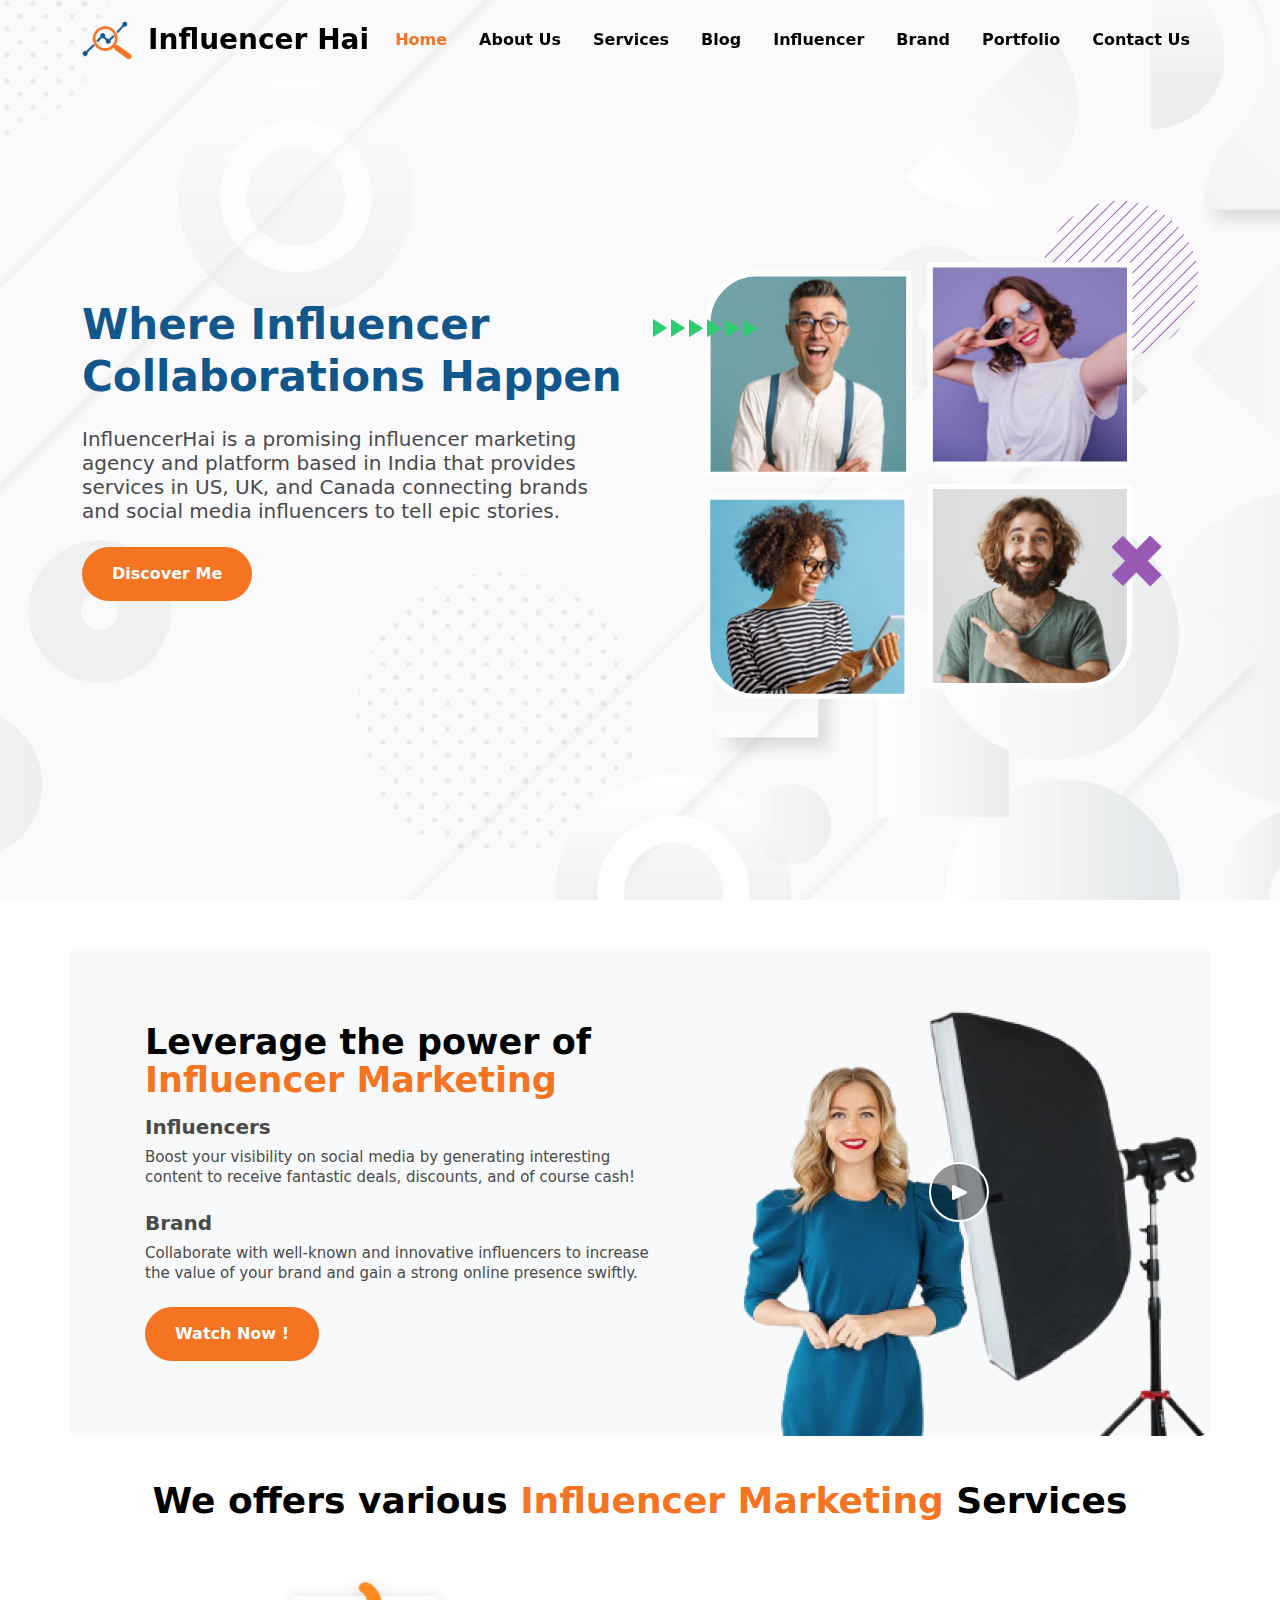
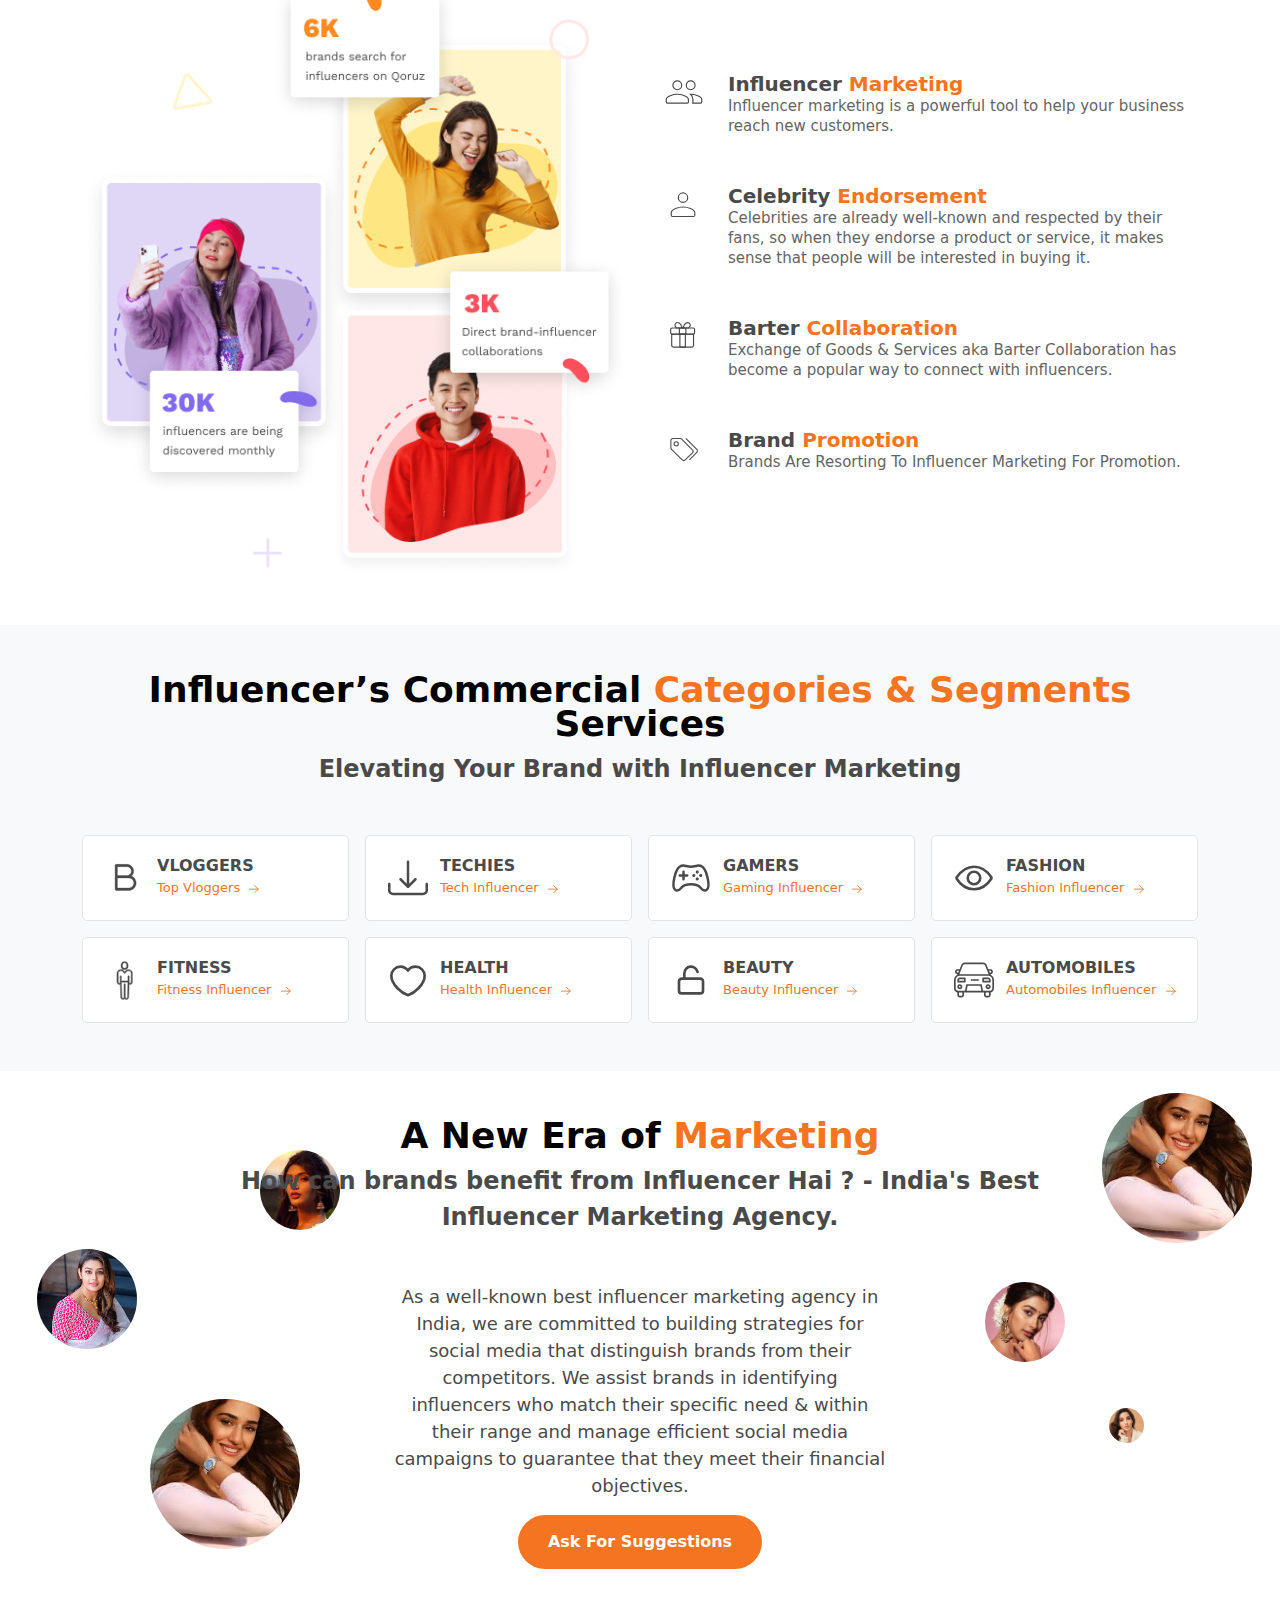
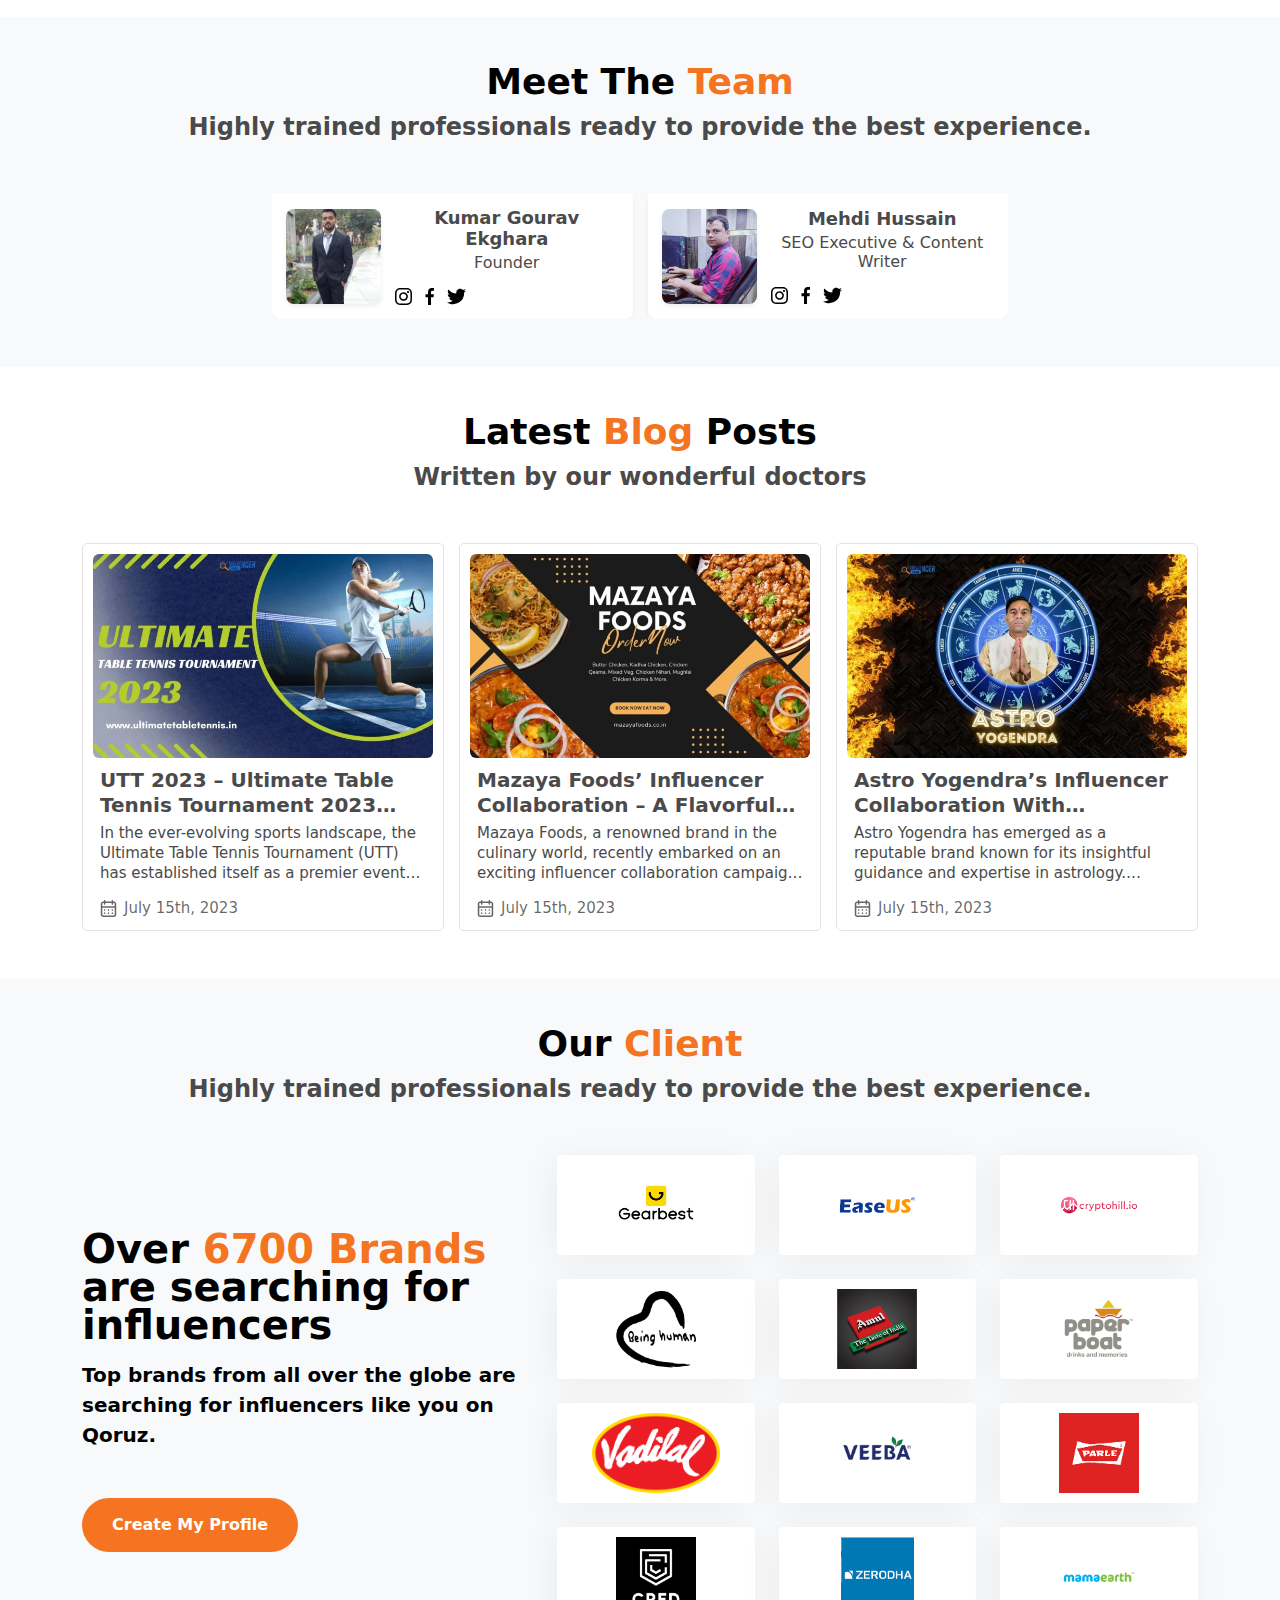
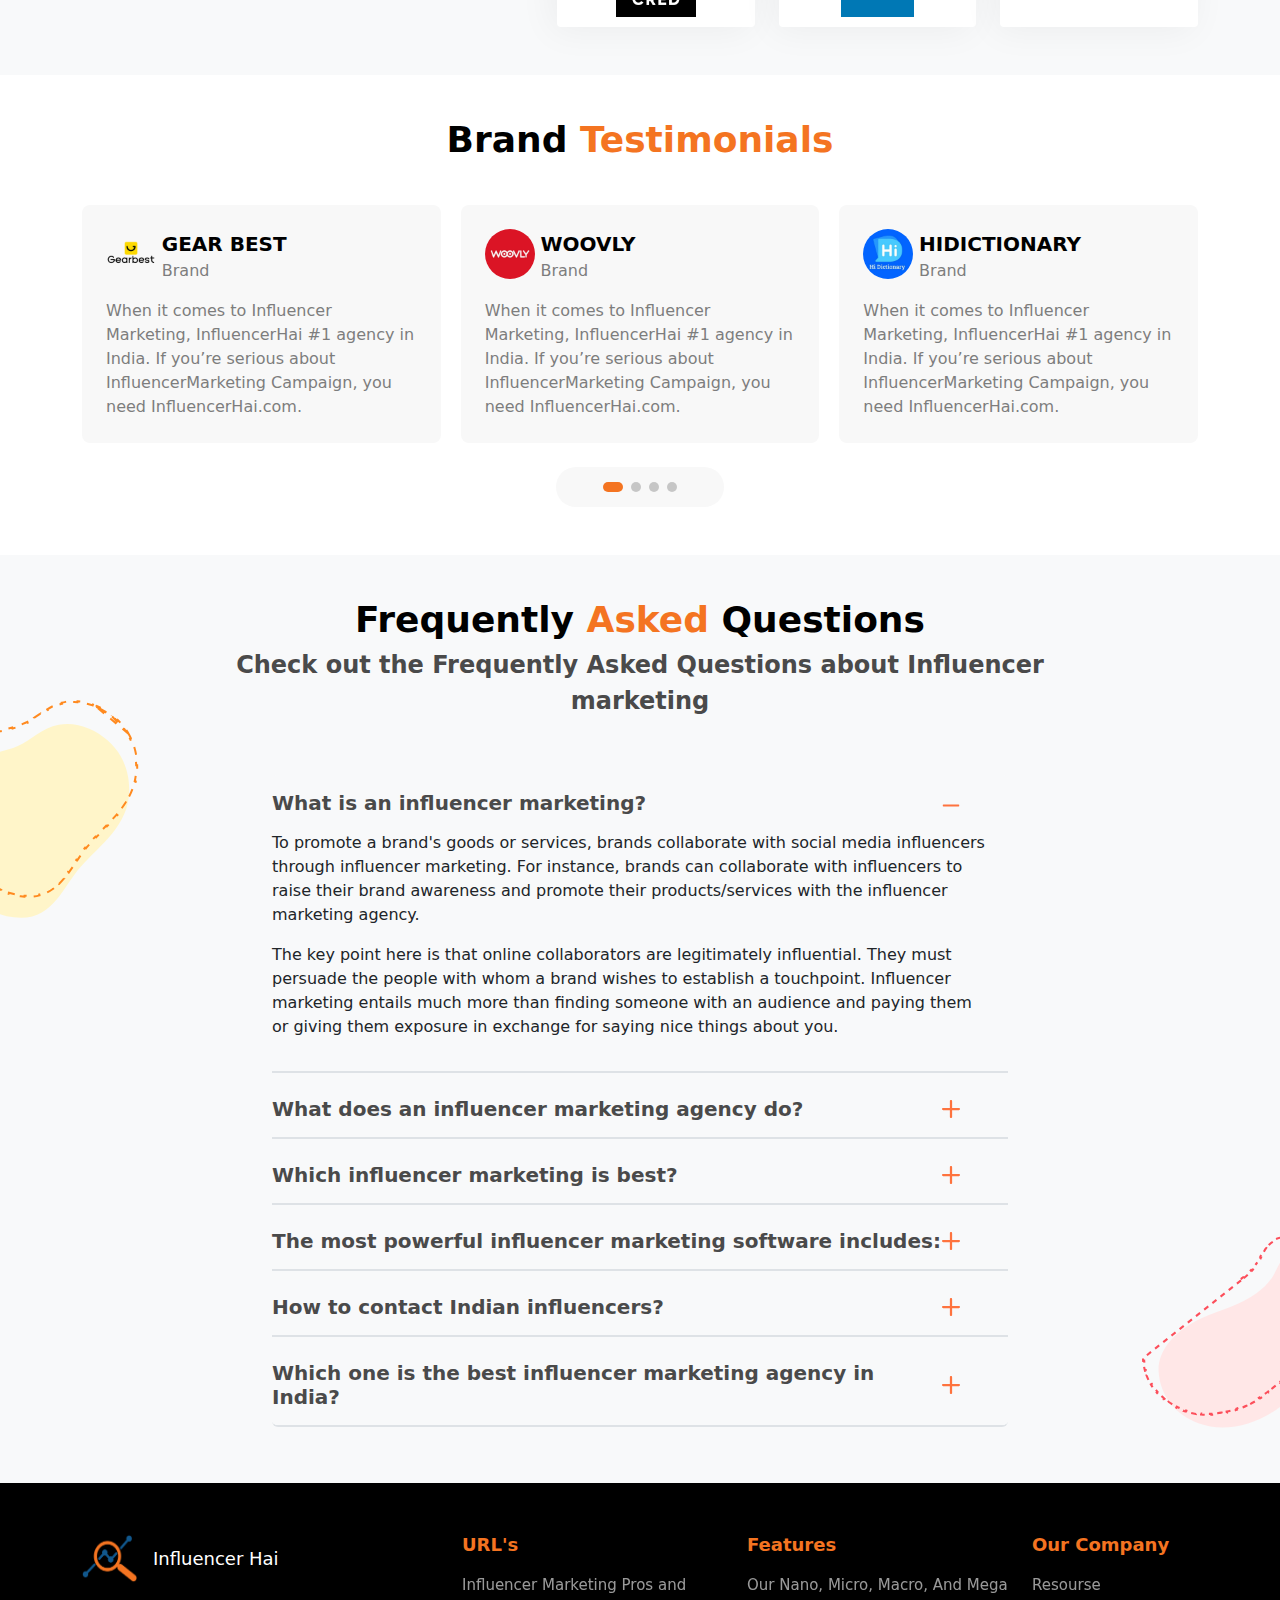
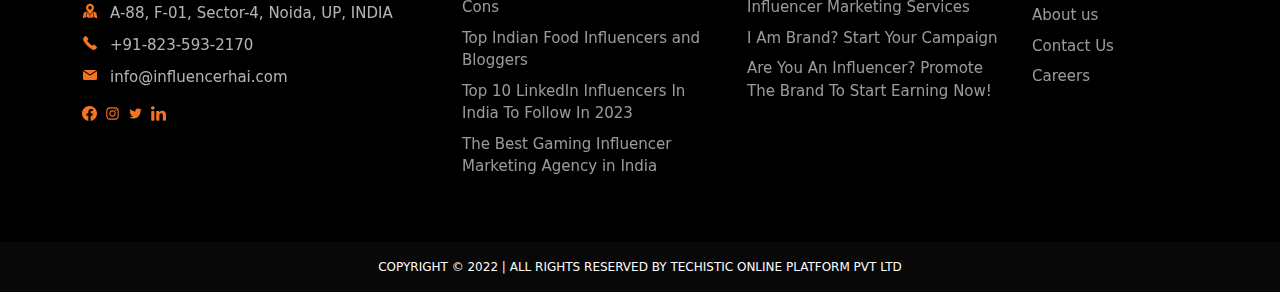
==== commit 9efff972: "offcanvas changes" ====
--- a/index.html
+++ b/index.html
@@ -14,12 +14,12 @@
 </head>
 <body>
     <!-- navbar start  -->
-        <nav class="navbar navbar-expand-lg fixed-top  container-fluid" aria-label="Offcanvas navbar large">
+        <nav class="navbar navDark navbar-expand-lg fixed-top  container-fluid" aria-label="Offcanvas navbar large">
             <div class="container">
-            <a class="navbar-brand logonav d-flex align-items-center" href="#"><img src="assets/img/logo.png" alt="logo" class="img-fluid w-100 h-100"> <span class="logoName d-inline-flex ms-3">Influencer Hai</span></a>
+            <a class="navbar-brand logonav d-flex align-items-center" href="index.html"><img src="assets/img/logo.png" alt="logo" class="img-fluid w-100 h-100"> <span class="logoName d-inline-flex ms-3">Influencer Hai</span></a>
             <button class="navbar-toggler border-0 shadow-none" type="button" data-bs-toggle="offcanvas" data-bs-target="#offcanvasNavbar2" aria-controls="offcanvasNavbar2" aria-label="Toggle navigation">
                 <span class="navbar-toggler-icon menuBtn"> 
-                    <!-- <img src="assets/img/Menu.png" alt="menu" class="img-fluid w-100 h-100"> -->
+                    <img src="assets/img/Menu.png" alt="menu" class="img-fluid w-100 h-100">
                 </span>
                 
             </button>
@@ -152,7 +152,7 @@
                             </div>
                         </div>
                         <a href="https://youtu.be/2dxtPlGBG9g?si=0m4l7goNKBR83jG-" class="btnWrpper text-decoration-none glightboxx d-flex justify-content-center justify-content-lg-start">
-                            <button class="mt-4 influencerBtn influencerBtn1">Watch Now !</button>
+                            <button class="mt-4 influencerBtn influencerBtn1 zIndex">Watch Now !</button>
                         </a>
                     </div>
                 </div>
@@ -1776,15 +1776,15 @@
                     spaceBetween: 15,
                 },
                 992: {
-                    slidesPerView: 3.5,
+                    slidesPerView: 3.1,
                     spaceBetween: 15,
                 },
                 1200: {
-                    slidesPerView: 4,
+                    slidesPerView: 3,
                     spaceBetween: 15,
                 },
                 1300: {
-                    slidesPerView: 4,
+                    slidesPerView: 3,
                     spaceBetween: 15,
                 },
             },
--- a/assets/css/style.min.css
+++ b/assets/css/style.min.css
@@ -1 +1 @@
-.heading{font-style:normal;font-weight:700;font-size:25px;line-height:34px;color:#000;text-align:center}.heading span{color:#f47421}@media only screen and (min-width: 992px){.heading{font-size:36px}}.subHeading{margin-top:5px;font-style:normal;font-weight:600;color:#4a4a4a;text-align:center;font-size:16px;line-height:20px}@media only screen and (min-width: 992px){.subHeading{font-size:24px;line-height:36px;margin-top:10px}}.influencerFluid .influencer{width:100%;height:100%}.influencerFluid .influencer img{width:100%;height:100%;-o-object-fit:cover;object-fit:cover}.influencerFluid .influencerWrapper{border:1px solid;border-color:#cacaca;border-radius:5px;padding:20px 10px}@media only screen and (min-width: 576px){.influencerFluid .influencerWrapper{border:0;padding:0}}.influencerFluid .influencerWrapper .icons{width:40px;height:40px}.influencerFluid .influencerWrapper .icons img{width:100%;height:100%}.influencerFluid .influencerWrapper .influencerHeading{font-style:normal;font-weight:700;font-size:16px;line-height:24px;color:#4a4a4a}.influencerFluid .influencerWrapper .influencerHeading span{color:#f47421}@media only screen and (min-width: 992px){.influencerFluid .influencerWrapper .influencerHeading{font-size:20px}}.influencerFluid .influencerWrapper .influencerSubHeading{font-style:normal;font-weight:400;font-size:14px;line-height:24px;color:#646464}@media only screen and (min-width: 992px){.influencerFluid .influencerWrapper .influencerSubHeading{font-size:15px;line-height:20px}}.influencerCategoriesFluid .categoryRow{flex-wrap:nowrap;overflow-x:auto}@media only screen and (min-width: 576px){.influencerCategoriesFluid .categoryRow{flex-wrap:wrap}}.influencerCategoriesFluid .categoryWrapper{border:1px solid;border-color:#e3e3e3;border-radius:5px;justify-content:center;align-items:center;transition:.3s ease-in-out;padding:10px;background-color:#fff}@media only screen and (min-width: 1200px){.influencerCategoriesFluid .categoryWrapper{padding:20px 10px}}.influencerCategoriesFluid .categoryWrapper:hover{transform:translateY(-10px)}.influencerCategoriesFluid .categoryWrapper:hover .categoryAnchor img{transform:translateX(5px)}.influencerCategoriesFluid .categoryWrapper .categoryIcon{width:40px;height:40px}.influencerCategoriesFluid .categoryWrapper .categoryIcon img{width:100%;height:100%;-o-object-fit:contain;object-fit:contain}.influencerCategoriesFluid .categoryWrapper .categoryHeading{font-style:normal;font-weight:700;line-height:20px;color:#4a4a4a;font-size:14px}@media only screen and (min-width: 1200px){.influencerCategoriesFluid .categoryWrapper .categoryHeading{font-size:16px;line-height:20px}}.influencerCategoriesFluid .categoryWrapper .categoryAnchor{color:#f47421;text-decoration:none;border-radius:5px;font-size:13px;line-height:20px;overflow:hidden;text-overflow:ellipsis;display:-webkit-box !important;-webkit-line-clamp:1;-webkit-box-orient:vertical}@media only screen and (min-width: 1200px){.influencerCategoriesFluid .categoryWrapper .categoryAnchor{font-size:13px;line-height:24px}}.influencerCategoriesFluid .categoryWrapper .categoryAnchor img{margin-left:5px;width:10px;height:10px;transition:.3s ease-in-out}.newEraFluid{text-align:center;overflow:hidden}.newEraFluid>.container>.row{z-index:2}.newEraFluid .newEraPara{color:#4a4a4a;width:500px;z-index:2;font-size:14px}@media only screen and (min-width: 576px){.newEraFluid .newEraPara{font-size:15px}}@media only screen and (min-width: 992px){.newEraFluid .newEraPara{font-size:18px}}.newEraFluid .askBtn{background-color:#f47421;border-radius:5px;font-weight:500;border:1px solid;color:#fff;transition:.3s linear;margin-right:8px;z-index:2;font-size:12px;padding:10px}@media only screen and (min-width: 992px){.newEraFluid .askBtn{padding:10px 20px;font-size:15px}}.newEraFluid .askBtn:hover{border:1px solid #f47421;background-color:rgba(0,0,0,0);color:#f47421}.newEraFluid .learnBtn{border-color:#f47421;border:1px solid;border-radius:5px;font-size:12px;font-weight:500;color:#f47421;transition:.3s linear;background-color:rgba(0,0,0,0);padding:10px}@media only screen and (min-width: 992px){.newEraFluid .learnBtn{font-size:15px;padding:10px 20px}}.newEraFluid .learnBtn:hover{background-color:#f47421;color:#fff}.newEraFluid .images{width:150px;height:150px;position:absolute;top:60%;left:150px}.newEraFluid .images::after{content:"";background-image:url(../img/actress4.jpeg);position:absolute;top:-100%;left:-113px;width:100px;height:100px;background-repeat:no-repeat;background-position:center top;border-radius:50%;background-size:cover}.newEraFluid .images::before{content:"";background-image:url(../img/actress5.jpeg);position:absolute;top:-166%;left:110px;width:80px;height:80px;background-repeat:no-repeat;background-position:center top;background-size:cover;border-radius:50%}.newEraFluid .images img{width:100%;height:100%;-o-object-fit:cover;object-fit:cover;border-radius:50%}.newEraFluid .imagesRyt{width:150px;height:150px;position:absolute;top:4%;right:28px;z-index:1}.newEraFluid .imagesRyt::after{content:"";background-size:cover;background-image:url(../img/actress1.jpeg);position:absolute;top:210%;left:7px;width:35px;height:35px;background-repeat:no-repeat;background-position:center top;border-radius:50%}.newEraFluid .imagesRyt::before{content:"";background-size:cover;background-image:url(../img/actress2.jpeg);position:absolute;top:126%;left:-117px;width:80px;height:80px;background-repeat:no-repeat;background-position:center top;border-radius:50%}.newEraFluid .imagesRyt img{width:100%;height:100%;-o-object-fit:cover;object-fit:cover;border-radius:50%}.askBtn{background-color:#f47421;border-radius:5px;font-weight:500;border:1px solid;color:#fff;transition:.3s linear;margin-right:8px;z-index:2;font-size:12px;padding:10px;z-index:5;position:relative}@media only screen and (min-width: 992px){.askBtn{padding:10px 20px;font-size:15px}}.askBtn:hover{border:1px solid #f47421;background-color:rgba(0,0,0,0);color:#f47421}.serviceHeroFluid{overflow:hidden;height:300px}@media only screen and (min-width: 768px){.serviceHeroFluid{height:400px}}.serviceHeroFluid::after{content:"";background-image:url(./../img/serviceImg.webp);position:absolute;top:0;left:0;background-repeat:no-repeat;background-size:cover;background-position:top;width:100%;height:100%;z-index:1}.serviceHeroFluid::before{content:"";width:100%;height:100%;background-color:rgba(0,0,0,.4);position:absolute;top:0;left:0;z-index:2}.serviceHeroFluid .serviceTxt{z-index:4;position:relative;top:50%;transform:translate(-50%, -50%);left:50%;margin:0;text-align:center}@media only screen and (min-width: 576px){.serviceHeroFluid .serviceTxt{top:50%;transform:translateY(-50%);left:20px;text-align:start}}.serviceHeroFluid .serviceTxt .serviceHeading{font-weight:700;color:#fff;line-height:110%;font-size:30px}@media only screen and (min-width: 576px){.serviceHeroFluid .serviceTxt .serviceHeading{font-size:38px}}@media only screen and (min-width: 768px){.serviceHeroFluid .serviceTxt .serviceHeading{font-size:50px}}@media only screen and (min-width: 992px){.serviceHeroFluid .serviceTxt .serviceHeading{font-size:65px}}.serviceHeroFluid .serviceTxt .learnBtn{border:0;background-color:#fff;color:#f47421;font-weight:600;border-radius:5px;margin-top:30px;transition:.3s linear;padding:5px 15px;font-size:12px}@media only screen and (min-width: 576px){.serviceHeroFluid .serviceTxt .learnBtn{padding:10px 20px}}@media only screen and (min-width: 768px){.serviceHeroFluid .serviceTxt .learnBtn{font-size:14px}}.serviceHeroFluid .serviceTxt .learnBtn:hover{background-color:#f47421;color:#fff}.influencerBtn{color:#fff;background-color:#f47421;border-style:solid;border-width:0px 0px 0px 0px;border-radius:30px 30px 30px 30px;font-weight:600;text-decoration:none;transition:.3s ease-in-out;padding:12px 24px;font-size:12px;display:flex;margin:auto}.influencerBtn.influencerBtn1{margin:auto}@media only screen and (min-width: 992px){.influencerBtn.influencerBtn1{margin-left:0}}.influencerBtn:hover{background-color:#11578c;transform:scale(1.1)}@media only screen and (min-width: 768px){.influencerBtn{padding:15px 30px;font-size:16px;margin-left:0}}.heroSection{color:#fff;position:relative;align-items:center;padding-top:80px;min-height:100vh}@media only screen and (min-width: 768px){.heroSection{padding-top:0}}.heroSection::after{content:"";background-image:url(./../img/bg.jpg);background-repeat:no-repeat;background-position:center;background-size:cover;width:100%;height:100%;position:absolute;top:0;left:0}@media only screen and (min-width: 576px){.heroSection{color:#fff;position:relative;align-items:center}}@media only screen and (min-width: 1200px){.heroSection{height:100vh}}.heroSection .heroImage{z-index:6;position:relative}.heroSection .heroImage img{width:100%;height:100%;-o-object-fit:contain;object-fit:contain}.heroSection .heroTxtWrapper{z-index:5;position:relative}.heroSection .videoBg .videoInner{-o-object-position:right;object-position:right}@media only screen and (min-width: 1200px){.heroSection .videoBg .videoInner{-o-object-position:unset;object-position:unset}}.heroSection .HeroHeading{font-size:27px;color:#11578c;line-height:32px}@media only screen and (min-width: 768px){.heroSection .HeroHeading{font-size:30px;line-height:36px}}@media only screen and (min-width: 992px){.heroSection .HeroHeading{font-size:35px;line-height:42px}}@media only screen and (min-width: 1200px){.heroSection .HeroHeading{font-size:42px;line-height:52px}}.heroSection .heroPera{font-size:16px;color:#4a4a4a}@media only screen and (min-width: 576px){.heroSection .heroPera{font-size:16px;line-height:normal}}@media only screen and (min-width: 992px){.heroSection .heroPera{font-size:20px}}.heroSection .searchBox{max-width:557px;min-height:62px;border-radius:60px;position:relative;background-color:#fff;display:flex;align-items:center;padding:0px;border:2px solid #8371a9}@media only screen and (min-width: 992px){.heroSection .searchBox{max-width:557px;min-height:72px;border-radius:60px;position:relative;background-color:#fff;display:flex;align-items:center;padding:15px;border:4px solid #11578c}}.heroSection .searchBox .Dropdown .dropbtn{font-size:13px;color:#f47421;font-weight:700}.heroSection .searchBox .Dropdown .dropbtn::after{background-image:url(../img/downarrow.svg);background-repeat:no-repeat;background-size:cover;width:15px;height:15px;top:100px;border:none !important}@media only screen and (min-width: 576px){.heroSection .searchBox .Dropdown .dropbtn{font-size:16px;color:#f47421;font-weight:700}}@media only screen and (min-width: 576px){.heroSection .searchBox .Dropdown .dropbtn{font-size:18px;color:#f47421;font-weight:700}}.heroSection .searchBox .Dropdown .IconMedia{width:18px;height:18px}@media only screen and (min-width: 576px){.heroSection .searchBox .Dropdown .IconMedia{width:14px;height:14px}}.heroSection .searchBox .Dropdown .DropMenu{background-color:#fff;border-radius:10px;border:none;max-width:200px}.heroSection .searchBox .Dropdown .DropMenu .dropdown-item{font-size:14px;color:#4a4a4a}@media only screen and (min-width: 576px){.heroSection .searchBox .Dropdown .DropMenu .dropdown-item{font-size:16px;font-weight:700;color:#4a4a4a;transition:all .3s ease-in-out}.heroSection .searchBox .Dropdown .DropMenu .dropdown-item .IconMedia{filter:grayscale(1)}.heroSection .searchBox .Dropdown .DropMenu .dropdown-item:hover{color:#f47421}.heroSection .searchBox .Dropdown .DropMenu .dropdown-item:hover .IconMedia{filter:none}}@media only screen and (min-width: 768px){.heroSection .searchBox .Dropdown .DropMenu .dropdown-item{font-size:18px;font-weight:700;color:#4a4a4a;transition:all .3s ease-in-out}.heroSection .searchBox .Dropdown .DropMenu .dropdown-item .IconMedia{filter:grayscale(1)}.heroSection .searchBox .Dropdown .DropMenu .dropdown-item:hover{color:#f47421}.heroSection .searchBox .Dropdown .DropMenu .dropdown-item:hover .IconMedia{filter:none}}.heroSection .searchBox .searchInput{font-size:14px;font-weight:700;color:#000}.heroSection .searchBox .searchInput::-moz-placeholder{font-size:14px;font-weight:700;color:#000}.heroSection .searchBox .searchInput::placeholder{font-size:14px;font-weight:700;color:#000}@media only screen and (min-width: 576px){.heroSection .searchBox .searchInput{font-size:18px;font-weight:700;color:#000}.heroSection .searchBox .searchInput::-moz-placeholder{font-size:18px;font-weight:700;color:#000}.heroSection .searchBox .searchInput::placeholder{font-size:18px;font-weight:700;color:#000}}.heroSection .searchBox .searchicon{height:24px;width:24px;margin-right:10px}.heroSection .searchBox .searchInner{top:100%;transform:translate(0, 7px);max-height:30vh;height:30vh;padding:8px 10px}@media only screen and (min-width: 576px){.heroSection .searchBox .searchInner{top:100%;transform:translate(0, 7px);max-height:50vh;height:50vh;padding:20px 30px}}.heroSection .searchBox .searchInner .searchLi{padding:10px 15px}@media only screen and (min-width: 576px){.heroSection .searchBox .searchInner .searchLi{transition:all .3s ease;padding:20px 30px}}.heroSection .searchBox .searchInner .searchLi:hover{background-color:rgba(255,200,200,.658)}.heroSection .searchBox .searchInner .searchLi .innerDropdown{font-size:13px;color:#4a4a4a;font-weight:700;opacity:.9}@media only screen and (min-width: 576px){.heroSection .searchBox .searchInner .searchLi .innerDropdown{font-size:14px;color:#4a4a4a;font-weight:700;opacity:.9}}@media only screen and (min-width: 768px){.heroSection .searchBox .searchInner .searchLi .innerDropdown{font-size:18px;color:#4a4a4a;font-weight:700;opacity:.9}}.heroSection .searchBox .searchInner .searchLi .innerDropdown .arrowIcon{width:14px;height:14px;transform:rotate(-45deg)}@media only screen and (min-width: 576px){.heroSection .searchBox .searchInner .searchLi .innerDropdown .arrowIcon{width:14px;height:14px;transform:rotate(-45deg)}}@media only screen and (min-width: 768px){.heroSection .searchBox .searchInner .searchLi .innerDropdown .arrowIcon{width:18px;height:18px;transform:rotate(-45deg)}}.heroSection .searchBox .searchInner .searchLi .innerDropdown .inndrSubheading{font-size:10px;font-weight:600}@media only screen and (min-width: 576px){.heroSection .searchBox .searchInner .searchLi .innerDropdown .inndrSubheading{font-size:13px;font-weight:600}}.heroSection .searchBox .searchInnerData{padding:7px 12px;color:#000;font-size:14px;font-weight:500;transition:all .3s ease-in-out}.heroSection .searchBox .searchInnerData:hover{background-color:#f2f2f2}.heroSection .searchBox .searchInput:focus~.searchInner{display:block !important}.heroSection .searchBox .searchdrop .dropdownBtn{font-size:14px;font-weight:500;color:#000}.heroSection .searchBox .searchdrop .searchMenu{transform:translateY(7px);max-height:50vh;min-width:auto}.heroSection .heroBrand{width:100%;background-color:#170c2a;box-shadow:rgba(0,0,0,.15) 0px 1px 3px 1px;border-radius:60px 60px 0px 0px;padding:var(--space-2xl)}.heroSection .heroBrand .brandIcon{height:30px}@media only screen and (min-width: 576px){.heroSection .heroBrand .brandIcon{height:40px}}.counterSection .counterCard{background-color:#fff;box-shadow:0px 1px 3px 1px rgba(0,0,0,.15);border-radius:0px 0px 40px 40px;padding:1.5rem}@media only screen and (min-width: 576px){.counterSection .counterCard{background-color:#fff;box-shadow:0px 1px 3px 1px rgba(0,0,0,.15);border-radius:0px 0px 60px 60px;padding:1.5rem}}.counterSection .counterCard .iconuser{background-color:#8d4aff;box-shadow:rgba(0,0,0,.1) 0px 18px 16px -3px;width:30px;height:30px;border-radius:50%;overflow:hidden;margin-top:10px;flex-shrink:0}@media only screen and (min-width: 576px){.counterSection .counterCard .iconuser{background-color:#8d4aff;box-shadow:rgba(0,0,0,.1) 0px 18px 16px -3px;width:40px;height:40px;border-radius:50%;overflow:hidden;margin-top:14px;flex-shrink:0}}@media only screen and (min-width: 576px){.counterSection .counterCard .iconuser{background-color:#8d4aff;box-shadow:rgba(0,0,0,.1) 0px 18px 16px -3px;width:44px;height:44px;border-radius:50%;overflow:hidden;margin-top:14px;flex-shrink:0}}.counterSection .counterCard .counterHeading{font-size:22px;font-weight:700;color:#000}@media only screen and (min-width: 576px){.counterSection .counterCard .counterHeading{font-size:30px;font-weight:700;color:#000}}@media only screen and (min-width: 768px){.counterSection .counterCard .counterHeading{font-size:40px;font-weight:700;color:#000}}@media only screen and (min-width: 992px){.counterSection .counterCard .counterHeading{font-size:48px;font-weight:700;color:#000}}.counterSection .counterCard .counterPera{font-size:14px;font-weight:600;color:#666}@media only screen and (min-width: 576px){.counterSection .counterCard .counterPera{font-size:1.3rem;font-weight:600;color:#666}}@media only screen and (min-width: 768px){.counterSection .counterCard .counterPera{font-size:1.4rem;font-weight:600;color:#666}}.ourClient .clientContent .headingClient{font-size:22px;line-height:32px;color:#000;font-weight:700}@media only screen and (min-width: 576px){.ourClient .clientContent .headingClient{font-size:24px;line-height:26px;color:#000;font-weight:700}}@media only screen and (min-width: 768px){.ourClient .clientContent .headingClient{font-size:34px;line-height:52px;color:#000;font-weight:700}}@media only screen and (min-width: 768px){.ourClient .clientContent .headingClient{font-size:40px;line-height:38px;color:#000;font-weight:700}}.ourClient .clientContent .headingClient .subheadingClient{color:#f47421}.ourClient .clientContent .pera{font-size:16px;color:#000;font-weight:600}@media only screen and (min-width: 576px){.ourClient .clientContent .pera{font-size:16px;color:#000;font-weight:600}}@media only screen and (min-width: 768px){.ourClient .clientContent .pera{font-size:20px;color:#000;font-weight:600}}.ourClient .cardImg{box-shadow:rgba(0,0,0,.05) -5px 4px 36px;border-radius:4px;height:100px;padding:10px;background:#fff;display:flex;align-items:center;justify-content:center;align-items:center;border:none}.ourClient .cardImg.active .clientImg{display:none}.ourClient .cardImg.active .clientImg2{display:block !important}.ourClient .cardImg .clientImg{height:100px;padding:10px}.ourClient .cardImg .clientImg2{height:100px}.brandHeroSection{background-image:url(../img/brand/hero-9-img.png) !important;background-repeat:no-repeat;background-size:cover;padding-top:80px;min-height:80vh}@media only screen and (min-width: 1200px){.brandHeroSection{min-height:100vh}}.brandHeroSection .HeroHeading{font-size:25px;color:#11578c;line-height:32px}@media only screen and (min-width: 768px){.brandHeroSection .HeroHeading{font-size:30px;line-height:36px}}@media only screen and (min-width: 992px){.brandHeroSection .HeroHeading{font-size:35px;line-height:42px}}@media only screen and (min-width: 1200px){.brandHeroSection .HeroHeading{font-size:42px;line-height:52px}}.brandHeroSection .heroPera{font-size:16px;color:#4a4a4a}@media only screen and (min-width: 576px){.brandHeroSection .heroPera{font-size:16px;line-height:normal}}@media only screen and (min-width: 992px){.brandHeroSection .heroPera{font-size:20px}}.brandHeroSection .heroImage{z-index:6;position:relative}.brandHeroSection .heroImage img{width:100%;height:100%;-o-object-fit:contain;object-fit:contain;aspect-ratio:1/.7}@media only screen and (min-width: 992px){.brandHeroSection .heroImage img{width:100%;height:100%;-o-object-fit:contain;object-fit:contain;aspect-ratio:unset}}.aboutUs .cardAbout{border-radius:5px;padding:20px;background-color:#646464 !important}@media only screen and (min-width: 768px){.aboutUs .cardAbout{padding:30px}}@media only screen and (min-width: 992px){.aboutUs .cardAbout{padding:40px}}.aboutUs .cardAbout .cardHeading{font-size:22px;line-height:30px;color:#fff;font-weight:600}@media only screen and (min-width: 768px){.aboutUs .cardAbout .cardHeading{font-size:25px;line-height:32px}}@media only screen and (min-width: 768px){.aboutUs .cardAbout .cardHeading{font-size:30px;line-height:38px}}.aboutUs .devolopements-benefits-box{background-color:#646464 !important;background-size:cover;transition:all .3s ease-in-out}.aboutUs .devolopements-benefits-box:hover .devolopements-benefits-box-count{border-radius:10px}.aboutUs .devolopements-benefits-box .headingCardInner{color:#fff;font-size:18px;align-items:center}@media only screen and (min-width: 576px){.aboutUs .devolopements-benefits-box .headingCardInner{font-size:20px;align-items:start}}.aboutUs .devolopements-benefits-box .peraCard{font-size:14px;color:#fff;opacity:.7;margin-top:10px;display:-webkit-box;-webkit-line-clamp:3;-webkit-box-orient:vertical;overflow:hidden;text-overflow:ellipsis;align-items:center}@media only screen and (min-width: 576px){.aboutUs .devolopements-benefits-box .peraCard{font-size:16px;align-items:start}}.aboutUs .devolopements-benefits-box .positionCard{color:#fff;font-size:12px}.aboutUs .devolopements-benefits-box .devolopements-benefits-box-count{position:absolute;left:50%;transform:translateX(-50%);top:-25px;background-color:#f47421;width:50px;height:50px;border-radius:10px;display:flex;align-items:center;justify-content:center;font-weight:900;color:#fff;font-size:20px;transition:.5s;transition:all .3s ease-in-out}@media only screen and (min-width: 576px){.aboutUs .devolopements-benefits-box .devolopements-benefits-box-count{left:3px;font-size:24px;height:50px;border-radius:50px;top:20px}}.formStart .formFloat{border-color:red !important}.formStart .formFloat::-moz-placeholder{color:#11578c !important}.formStart .formFloat::placeholder{color:#11578c !important}.formStart .formFloat .formFloatinput{color:#fff !important}.formStart .formFloat .formFloatinput:focus{border-color:#fff !important}.formStart .formFloat .formFloatinputlabel{color:#fff !important;font-size:14px !important}@media only screen and (min-width: 576px){.formStart .formFloat .formFloatinputlabel{font-size:16px !important}}.formStart .formFloat .formFloatinputlabel::after{background:rgba(0,0,0,0) !important}.formStart .formFloat .formFloatinputtextarea{height:120px}@media only screen and (min-width: 576px){.formStart .formFloat .formFloatinputtextarea{height:150px}}.servicesSection .servicesCard{padding:15px;background:#ecf5fd;border-radius:10px;transition:all .3s ease-in-out}@media only screen and (min-width: 576px){.servicesSection .servicesCard{padding:30px}.servicesSection .servicesCard:hover{transform:translateY(-10px)}.servicesSection .servicesCard:hover .cardImg{transform:rotate(0deg)}.servicesSection .servicesCard:hover .cardHeading{color:#f47421}}.servicesSection .servicesCard .cardImg{width:55px;height:55px;box-shadow:0px 1px 3px 1px rgba(0,0,0,.15);border-radius:10px;padding:7px;transform:rotate(-5deg);background-color:#fff;transition:all .3s ease-in-out}@media only screen and (min-width: 576px){.servicesSection .servicesCard .cardImg{width:65px;height:65px;padding:10px}}.servicesSection .servicesCard .cardHeading{font-size:18px;color:#000;font-weight:700;transition:all .3s ease-in-out}@media only screen and (min-width: 576px){.servicesSection .servicesCard .cardHeading{font-size:20px}}@media only screen and (min-width: 768px){.servicesSection .servicesCard .cardHeading{font-size:22px}}@media only screen and (min-width: 992px){.servicesSection .servicesCard .cardHeading{font-size:24px}}.servicesSection .servicesCard .cardPera{font-size:14px;color:#000;font-weight:400;display:-webkit-box;-webkit-line-clamp:3;-webkit-box-orient:vertical;overflow:hidden;text-overflow:ellipsis}@media only screen and (min-width: 576px){.servicesSection .servicesCard .cardPera{font-size:16px}}.videoSectionmember .VideoCard{border-radius:20px;cursor:pointer;overflow:hidden;transition:all .3s ease-in-out}.videoSectionmember .VideoCard .videoImg2{height:400px}.videoSectionmember .VideoCard .videoImg2 img{border-radius:20px;-o-object-fit:cover;object-fit:cover}.videoSectionmember .VideoCard .badgeInsta{padding:8px 16px;height:30px;background-color:#11578c;font-size:12px;color:#fff;font-weight:400;width:-moz-fit-content;width:fit-content;position:absolute;top:8px;left:8px}.videoSectionmember .VideoCard .badgeInsta .iconInsta{width:16px;height:16px}.videoSectionmember .VideoCard .profileCardinner{position:absolute;bottom:8px;left:8px;right:8px;padding:10px;height:70px;background-color:rgba(255,255,255,.712)}.videoSectionmember .VideoCard .profileCardinner .userIMgsmall{width:50px;height:50px;border-radius:50%}.videoSectionmember .VideoCard .profileCardinner .nameUser{font-size:14px;color:#000;font-weight:600}.videoSectionmember .VideoCard .profileCardinner .profileuser{font-size:12px;color:#000;font-weight:400}.swiper{width:100%;height:100%}.swiper-slide{text-align:center;font-size:18px;background:#fff;display:flex;justify-content:center;align-items:center}.swiper-slide img{display:block;width:100%;height:100%;-o-object-fit:cover;object-fit:cover}.playsvg{border:2px solid #fff;border-radius:50%;padding:20px;background-color:rgba(0,0,0,.4);position:absolute;z-index:5;top:50%;left:50%;transform:translate(-50%, -50%);right:20%;width:60px !important;height:60px !important;display:flex;justify-content:center;align-items:center;opacity:0}@media only screen and (min-width: 992px){.playsvg{opacity:1}}.playsvg img{width:15px !important;height:15px !important}@keyframes waves{0%{transform:scale(0.2, 0.2);opacity:0;-ms-filter:"progid:DXImageTransform.Microsoft.Alpha(Opacity=0)"}50%{opacity:.9;-ms-filter:"progid:DXImageTransform.Microsoft.Alpha(Opacity=90)"}100%{transform:scale(0.9, 0.9);opacity:0;-ms-filter:"progid:DXImageTransform.Microsoft.Alpha(Opacity=0)"}}.waves{position:absolute;width:150px;height:150px;background:rgba(0,0,0,.3);opacity:0;-ms-filter:"progid:DXImageTransform.Microsoft.Alpha(Opacity=0)";border-radius:100%;right:-50px;bottom:-50px;z-index:-1;animation:waves 3s ease-in-out infinite}.wave-1{animation-delay:0s}.wave-2{animation-delay:1s}.wave-3{animation-delay:2s}.askBtn{background-color:#f47421;padding:8px 16px;border-radius:5px;font-size:14px;font-weight:500;border:1px solid;color:#fff;transition:.3s linear;margin-right:8px;z-index:2}@media only screen and (min-width: 576px){.askBtn{background-color:#f47421;padding:10px 20px;border-radius:5px;font-size:15px;font-weight:500;border:1px solid;color:#fff;transition:.3s linear;margin-right:8px;z-index:2}.askBtn:hover{border:1px solid #f47421;background-color:rgba(0,0,0,0);color:#f47421}}.themeBtn{background-color:#f47421;padding:15px 30px;font-size:16px;font-weight:600;display:flex;align-items:center;border:1px solid;color:#000;transition:.3s linear;z-index:2;border-top-left-radius:100px;border-bottom-left-radius:100px;border-top-right-radius:100px;border-bottom-right-radius:100px;background-color:#fff;position:relative;overflow:hidden}.themeBtn::after{position:absolute;content:"";background-color:#f47421;left:0;height:100%;width:0;transition:all .3s ease-in-out;z-index:-1}.themeBtn .iconBtn{width:25px;height:18px}.themeBtn .iconBtn img{transition:all .3s ease-in-out}.themeBtn:hover{color:#fff}.themeBtn:hover::after{width:100%}.themeBtn:hover .iconBtn img{filter:invert(1);transform:rotate(-35deg)}.navbar{background-color:rgba(0,0,0,0);height:80px}.navbar.nav-active{background-color:#fff}.navbar .logonav{height:55px}.navbar .logoName{font-size:22px;color:#000;font-weight:600;cursor:pointer;transition:all .3s ease-in-out}.navbar .logoName:hover{color:#f47421}.navbar .menuBtn{width:30px;height:30px}.navbar .menuBtn img{-o-object-fit:contain;object-fit:contain}@media only screen and (min-width: 768px){.navbar .menuBtn{width:35px;height:35px}}@media only screen and (min-width: 992px){.navbar .menuBtn{width:40px;height:40px}}.navbar .navbarNav .navItem .navLInk{color:#000;font-size:14px}@media only screen and (min-width: 576px){.navbar .navbarNav .navItem .navLInk{font-size:16px;font-weight:600;transition:all .3s ease-in-out}.navbar .navbarNav .navItem .navLInk:hover{color:#f47421}.navbar .navbarNav .navItem .navLInk.active{color:#f47421}}.footer{background:#000;padding:0 20px}.footer .logonav{width:55px;height:55px}.footer .logoName{font-size:18px;color:#fff;cursor:pointer;transition:all .3s ease-in-out}.footer .logoName:hover{color:#f47421}.footer .headingFotter{font-size:18px;font-weight:700;color:#f47421}.footer .footerIcon{width:16px;height:16px}.footer .addresspera{font-size:13px;color:#fff;font-weight:500;transition:all .3s ease-in-out;display:-webkit-box;-webkit-line-clamp:3;-webkit-box-orient:vertical;overflow:hidden;text-overflow:ellipsis}@media only screen and (min-width: 576px){.footer .addresspera{font-size:15px;color:#fff;font-weight:500;opacity:.7;transition:all .3s ease-in-out}.footer .addresspera:hover{opacity:1}}.footer .footerMenu .footerLink{font-size:13px;color:#fff;font-weight:500;opacity:1;transition:all .3s ease-in-out;position:relative}@media only screen and (min-width: 576px){.footer .footerMenu .footerLink{font-size:15px;color:#fff;font-weight:500;opacity:.6;transition:all .3s ease-in-out;position:relative}.footer .footerMenu .footerLink:hover{opacity:1}}.footer .footerMenu .footerLink:hover{opacity:1}.footer .socilaIcon{width:15px;height:15px;transition:all .3s ease-in-out}.footer .socilaIcon:hover img{filter:brightness(100) contrast(100)}.footer .socilaIcon img{transition:all .3s ease-in-out}.copyRight{background:#080808;color:#fff;font-size:12px}.blogsection .blogcard{padding:7px;border:1px solid;border-color:#e3e3e3;border-radius:5px}.blogsection .blogcard .blogimg{aspect-ratio:5/3}.blogsection .blogcard .blogimg img{transition:all .3s ease-in-out}.blogsection .blogcard .blogcontent{padding:15px 5px}.blogsection .blogcard .blogcontent .date{color:rgba(0,0,0,.6);margin-top:9px;font-weight:400;font-size:13px;gap:7px}.blogsection .blogcard .blogcontent .date .calendaricon{height:14px;max-width:14px;min-width:14px}@media only screen and (min-width: 576px){.blogsection .blogcard .blogcontent .date .calendaricon{height:16px;max-width:16px;min-width:16px}}@media only screen and (min-width: 768px){.blogsection .blogcard .blogcontent .date .calendaricon{height:17px;max-width:17px;min-width:17px}}@media only screen and (min-width: 576px){.blogsection .blogcard .blogcontent .date{font-size:14px;margin-top:11px}}@media only screen and (min-width: 768px){.blogsection .blogcard .blogcontent .date{font-size:15px;margin-top:14px}}.blogsection .blogcard .blogcontent .blogheading{font-size:16px;line-height:22px;margin-bottom:6px;font-weight:700;color:#4a4a4a;-webkit-line-clamp:2;overflow:hidden;text-overflow:ellipsis;display:-webkit-box;-webkit-box-orient:vertical;transition:all .3s ease-in-out}@media only screen and (min-width: 768px){.blogsection .blogcard .blogcontent .blogheading{font-size:17px;line-height:24px;margin-bottom:13px}}@media only screen and (min-width: 992px){.blogsection .blogcard .blogcontent .blogheading{font-size:20px;line-height:25px;margin-bottom:5px}}.blogsection .blogcard .blogcontent .blogdetail{color:#4a4a4a;-webkit-line-clamp:3;overflow:hidden;text-overflow:ellipsis;display:-webkit-box;-webkit-box-orient:vertical;line-height:20px;font-size:13px}@media only screen and (min-width: 576px){.blogsection .blogcard .blogcontent .blogdetail{font-size:14px;line-height:21px}}@media only screen and (min-width: 768px){.blogsection .blogcard .blogcontent .blogdetail{font-size:15px;line-height:20px}}@media only screen and (min-width: 576px){.blogsection .blogcard .blogcontent{padding:17px 6px}}@media only screen and (min-width: 768px){.blogsection .blogcard .blogcontent{padding:10px 7px 0 7px}}@media only screen and (min-width: 576px){.blogsection .blogcard{padding:10px}.blogsection .blogcard:hover .blogheading{color:#f47421}.blogsection .blogcard:hover .blogimg img{transform:scale(1.1)}}.blogsection .siderarrow{height:50px;width:50px;z-index:1;top:50%;transition:all .3s ease-in-out;cursor:pointer;background-color:#fff;opacity:0;visibility:hidden;display:none !important}.blogsection .siderarrow .arrowicon{height:17px;width:16px}.blogsection .siderarrow .arrowicon img{transition:all .3s ease-in-out}.blogsection .siderarrow:hover{background-color:#f47421}.blogsection .siderarrow:hover .arrowicon img{filter:invert(1)}.blogsection .prevarrow{transform:translate(-60px, -50%);left:-30px}.blogsection .prevarrow .arrowicon{transform:rotate(180deg)}.blogsection .nextarrow{transform:translate(60px, -50%);right:-30px}.blogsection:hover .siderarrow{opacity:1;visibility:visible}.blogsection:hover .prevarrow{transform:translate(-42px, -50%);left:0}.blogsection:hover .prevarrow .arrowicon{transform:rotate(180deg)}.blogsection:hover .nextarrow{transform:translate(42px, -50%);right:0}.blogsection .blogdots{bottom:-2px;display:block}.blogsection .blogdots .swiper-pagination-bullet{height:8px;width:8px}.blogsection .blogdots .swiper-pagination-bullet.swiper-pagination-bullet-active{background:#f47421}@media only screen and (min-width: 576px){.blogsection .blogdots .swiper-pagination-bullet{height:9px;width:9px}}@media only screen and (min-width: 768px){.blogsection .siderarrow{display:flex !important}.blogsection .blogdots{display:none}}@media only screen and (min-width: 992px){.blogsection .siderarrow{height:55px;width:55px}}.teamSection .profilecard{min-height:270px;height:100%}.teamSection .profilecard .content{transition:.5s}.teamSection .profilecard .content .teamimg{width:120px;height:120px;border:3px solid #000}@media only screen and (min-width: 576px){.teamSection .profilecard .content .teamimg{width:135px;height:135px}}@media only screen and (min-width: 768px){.teamSection .profilecard .content .teamimg{width:150px;height:150px}}@media only screen and (min-width: 992px){.teamSection .profilecard .content .teamimg{width:160px;height:160px}}.teamSection .profilecard .content .membername{color:#000;letter-spacing:1px;font-weight:600;font-size:15px;margin:15px 0 6px;line-height:1.1em}@media only screen and (min-width: 576px){.teamSection .profilecard .content .membername{font-size:16px;margin:18px 0 8px}}@media only screen and (min-width: 768px){.teamSection .profilecard .content .membername{font-size:18px;margin:20px 0 10px}}.teamSection .profilecard .content .memberposition{font-size:12px;font-weight:500;color:#f47421}@media only screen and (min-width: 576px){.teamSection .profilecard .content .memberposition{font-size:13px}}@media only screen and (min-width: 768px){.teamSection .profilecard .content .memberposition{font-size:14px}}.teamSection .profilecard .socialicons{position:static !important;margin-top:12px}.teamSection .profilecard .socialicons li{margin:0 8px;transition:.5s;transition-delay:calc(.1s*var(--i))}.teamSection .profilecard .socialicons li .socialicon{height:35px;width:35px;padding:10px;background-color:#fff;border-radius:50%;transition:all .3s ease-in-out}.teamSection .profilecard .socialicons li .socialicon img{filter:brightness(0);transition:all .3s ease-in-out}@media only screen and (min-width: 576px){.teamSection .profilecard .socialicons li .socialicon{height:37px;width:37px;padding:11px}.teamSection .profilecard .socialicons li .socialicon:hover{background-color:#000}.teamSection .profilecard .socialicons li .socialicon:hover img{filter:brightness(100)}}@media only screen and (min-width: 768px){.teamSection .profilecard .socialicons li .socialicon{height:40px;width:40px;padding:12px}}@media only screen and (min-width: 576px){.teamSection .profilecard .socialicons li{transform:translateY(40px);opacity:0}}@media only screen and (min-width: 576px){.teamSection .profilecard .socialicons{bottom:20px;position:absolute !important}}@media only screen and (min-width: 768px){.teamSection .profilecard .socialicons{bottom:30px}}@media only screen and (min-width: 576px){.teamSection .profilecard{min-height:300px}.teamSection .profilecard:hover .content{transform:translateY(-20px)}.teamSection .profilecard:hover .socialicons li{transform:translateY(0px);opacity:1}}@media only screen and (min-width: 768px){.teamSection .profilecard{min-height:350px}}.clientsection{padding-top:35px;padding-bottom:35px}.clientsection .clientcard{padding:20px}.clientsection .clientcard .clientlogo{width:150px}@media only screen and (min-width: 576px){.clientsection{padding-top:40px;padding-bottom:40px}}@media only screen and (min-width: 768px){.clientsection{padding-top:45px;padding-bottom:45px}}.teamSection .profilecardnew{gap:14px;padding:10px;transition:all .3s ease-in-out}.teamSection .profilecardnew .teamimg{height:90px;min-width:90px;max-width:90px}@media only screen and (min-width: 576px){.teamSection .profilecardnew .teamimg{height:95px;min-width:95px;max-width:95px}}.teamSection .profilecardnew .content .membername{font-size:16px;font-weight:600;line-height:normal;color:#4a4a4a}@media only screen and (min-width: 576px){.teamSection .profilecardnew .content .membername{font-size:17px}}@media only screen and (min-width: 768px){.teamSection .profilecardnew .content .membername{font-size:18px}}.teamSection .profilecardnew .content .memberposition{font-size:15px;font-weight:400;margin:4px 0 16px;line-height:normal;color:#4a4a4a}@media only screen and (min-width: 576px){.teamSection .profilecardnew .content .memberposition{font-size:15px}}@media only screen and (min-width: 768px){.teamSection .profilecardnew .content .memberposition{font-size:16px}}.teamSection .profilecardnew .content .socialicons{gap:13px}.teamSection .profilecardnew .content .socialicons .socialicon{height:16px;transition:all .3s ease-in-out}.teamSection .profilecardnew .content .socialicons .socialicon img{filter:brightness(0)}@media only screen and (min-width: 576px){.teamSection .profilecardnew .content .socialicons .socialicon{height:17px}.teamSection .profilecardnew .content .socialicons .socialicon:hover{transform:rotateY(360deg)}}@media only screen and (min-width: 576px){.teamSection .profilecardnew{padding:12px}.teamSection .profilecardnew:hover{transform:translateY(-7px)}}@media only screen and (min-width: 768px){.teamSection .profilecardnew{padding:14px}}.teamSection .teamdots{bottom:-10px;display:block}.teamSection .teamdots .swiper-pagination-bullet{height:8px;width:8px}.teamSection .teamdots .swiper-pagination-bullet.swiper-pagination-bullet-active{background:#f47421}.contactSection .contactusImg{aspect-ratio:6/3}@media only screen and (min-width: 768px){.contactSection .contactusImg{aspect-ratio:5/3}}@media only screen and (min-width: 992px){.contactSection .contactusImg{aspect-ratio:6/3}}.contactSection .submitbtn{background:#f47421;border-color:#f47421;color:#fff;font-size:13px;line-height:normal;padding:0 24px;font-weight:700;border-radius:4px;height:39px;transition:all .3s ease-in-out}.contactSection .submitbtn:active{background-color:#f47421;border-color:#f47421;color:#fff}.contactSection .submitbtn:hover{background-color:#d75b0b}@media only screen and (min-width: 576px){.contactSection .submitbtn{font-size:14px}}.formdata .formcard .contactlabel{font-size:13px;font-weight:500;color:#000;line-height:normal;margin:0 0 3px 2px}@media only screen and (min-width: 576px){.formdata .formcard .contactlabel{font-size:14px}}.formdata .formcard .contactInput{font-size:13px;font-weight:500;color:#000;height:35px;border-radius:5px}@media only screen and (min-width: 576px){.formdata .formcard .contactInput{font-size:14px;height:40px}}.formdata .formcard input:-webkit-autofill,.formdata .formcard input:-webkit-autofill:focus{-webkit-transition:background-color 600000s 0s,color 600000s 0s;transition:background-color 600000s 0s,color 600000s 0s}.formdata .formcard input[data-autocompleted]{background-color:rgba(0,0,0,0) !important}.formdata .formcard::-moz-placeholder{font-size:13px;font-weight:500;color:#000}.formdata .formcard::placeholder{font-size:13px;font-weight:500;color:#000}@media only screen and (min-width: 576px){.formdata .formcard::-moz-placeholder{font-size:14px}.formdata .formcard::placeholder{font-size:14px}}.formdata .formcard .textbox{min-height:70px}@media only screen and (min-width: 576px){.formdata .formcard .textbox{min-width:85px}}@media only screen and (min-width: 768px){.formdata .formcard .textbox{min-width:100px}}.influencerSection{background:url(../img/blog/dots.png);min-height:100vh;margin-top:25px}@media only screen and (min-width: 1200px){.influencerSection{height:100vh}}.influencerSection .influencerHeading{font-size:27px;font-weight:700;color:#11578c;line-height:32px}@media only screen and (min-width: 768px){.influencerSection .influencerHeading{font-size:35px;line-height:42px}}@media only screen and (min-width: 992px){.influencerSection .influencerHeading{font-size:42px;line-height:52px}}.influencerSection .influencerDetail{font-size:16px;font-weight:400;color:#4a4a4a;line-height:normal;margin-top:10px}@media only screen and (min-width: 992px){.influencerSection .influencerDetail{font-size:20px;margin-top:14px}}.influencerSection .influencerTitle{font-size:18px;font-weight:600;color:#000;margin-top:10px}@media only screen and (min-width: 768px){.influencerSection .influencerTitle{font-size:20px;margin-top:14px}}@media only screen and (min-width: 768px){.influencerSection .influencerTitle{font-size:22px;margin-top:14px}}.influencerSection .contactbtnMain{margin-top:18px}.influencerSection .contactbtnMain .contactbtn{font-size:12px;font-weight:500;color:#fff;background-color:#f47421;padding:0 20px;height:45px;border-radius:5px;transition:all .3s ease-in-out}.influencerSection .contactbtnMain .contactbtn:hover{background-color:#e6610b}@media only screen and (min-width: 768px){.influencerSection .contactbtnMain .contactbtn{font-size:16px}}.influencerSection .influencerimg{border-radius:6px 6px 6px 40px}.influencerSection .influencerimg img{-o-object-fit:cover;object-fit:cover}@media only screen and (min-width: 992px){.influencerSection .influencerimg{height:430px;aspect-ratio:unset !important;border-radius:10px 10px 10px 100px}}@media only screen and (min-width: 768px){.influencerSection .influencerimg{aspect-ratio:4/2;border-radius:8px 8px 8px 70px}}@media only screen and (min-width: 576px){.influencerSection .influencerimg{border-radius:6px 6px 6px 50px}}@media(max-width: 1400px){.influencerSection{margin-top:60px}}.ctasection{background:url(../img/blog/ctabackground.jpg) no-repeat;background-size:cover;background-position:center center}.ctasection::before{content:"";position:absolute;top:0;left:0;height:100%;width:100%;background:rgba(0,0,0,.6)}.ctasection .ctaheading{font-size:27px;font-weight:700;color:#fff;line-height:32px}@media only screen and (min-width: 768px){.ctasection .ctaheading{font-size:35px;line-height:42px}}@media only screen and (min-width: 992px){.ctasection .ctaheading{font-size:42px;line-height:52px}}.ctasection .ctadata{font-size:16px;font-weight:400;color:#fff;line-height:normal;margin-top:10px}@media only screen and (min-width: 992px){.ctasection .ctadata{font-size:20px;margin-top:14px}}.ctasection .ctabtn{font-size:12px;font-weight:500;color:#fff;background-color:#f47421;padding:0 20px;height:45px;border-radius:5px;transition:all .3s ease-in-out}.ctasection .ctabtn:hover{background-color:#e6610b}@media only screen and (min-width: 768px){.ctasection .ctabtn{font-size:16px}}.headingSection{height:45vh;background:url(../img/blog/ctabackground.jpg) no-repeat;background-size:cover;background-position:center center;padding-top:45px}.headingSection.contactheading{background:url(../img/blog/contactuspagebg.jpg) no-repeat;background-size:cover;background-position:center center}.headingSection::before{content:"";position:absolute;top:0;left:0;height:100%;width:100%;background:rgba(0,0,0,.6)}.headingSection .pageheading{font-size:40px;font-weight:700;color:#fff}@media only screen and (min-width: 576px){.headingSection .pageheading{font-size:45px}}@media only screen and (min-width: 768px){.headingSection .pageheading{font-size:50px}}@media only screen and (min-width: 992px){.headingSection .pageheading{font-size:55px}}@media only screen and (min-width: 1200px){.headingSection .pageheading{font-size:60px}}.headingSection .headingBreadcrumb .headingTitle{font-size:14px;font-weight:500;color:#fff}.headingSection .headingBreadcrumb .headingTitle a{font-size:16px;font-weight:500;color:#fff;transition:all .3s ease-in-out}.headingSection .headingBreadcrumb .headingTitle a:hover{color:#f47421}.headingSection .headingBreadcrumb .headingTitle.active{color:#bfbfbf}.headingSection .headingBreadcrumb .headingTitle.active::before{color:#bfbfbf}@media only screen and (min-width: 576px){.headingSection .headingBreadcrumb .headingTitle{font-size:15px}}@media only screen and (min-width: 768px){.headingSection .headingBreadcrumb .headingTitle{font-size:16px}}@media only screen and (min-width: 576px){.headingSection{height:55vh}}.blognav .logonav .logoName{color:#fff}@media only screen and (min-width: 992px){.blognav .navbarNav .navItem .navLInk{color:#fff}.blognav.nav-active .navbarNav .navItem .navLInk{color:#000}.blognav.nav-active .navbarNav .navItem .navLInk.active{color:#f47421}}.blognav.nav-active .logonav .logoName{color:#000}.pagepagination .pageLink{height:30px;width:30px;border:1px solid #ccc;background-color:rgba(0,0,0,0);color:#000;font-size:13px;font-weight:600;transition:all .3s ease-in-out;padding:11px}@media only screen and (min-width: 576px){.pagepagination .pageLink{height:35px;width:35px;font-size:14px;padding:0}}@media only screen and (min-width: 768px){.pagepagination .pageLink{height:37px;width:37px;font-size:15px}}@media only screen and (min-width: 992px){.pagepagination .pageLink{height:40px;width:40px;font-size:16px}}.pagepagination .pageLink .arrow{height:11px;width:6px;transition:all .3s ease-in-out}.pagepagination .pageLink .arrow img{transition:all .3s ease-in-out}@media only screen and (min-width: 576px){.pagepagination .pageLink .arrow{height:12px;width:7px}}@media only screen and (min-width: 768px){.pagepagination .pageLink .arrow{height:13px;width:8px}}.pagepagination .pageLink:hover{background-color:#f47421;color:#fff;border-color:#f47421}.pagepagination .pageLink:hover .arrow img{filter:invert(1)}.pagepagination .pageLink.active{background-color:#f47421;color:#fff;border-color:#f47421}.pagepagination .pageLink.active .arrow img{filter:invert(1)}.pagepagination .page-item.disabled{background-color:#d9d9d9}.blogpage .blogcard .blogcontent .blogdetail{-webkit-box-orient:unset}@media only screen and (min-width: 768px){.blogpage .blogcard .blogcontent .blogdetail{line-height:23px}}.blogpage .blogcard .date{margin-top:20px;line-height:normal;margin-left:6px}.iframemain{height:300px}@media only screen and (min-width: 576px){.iframemain{height:350px}}@media only screen and (min-width: 768px){.iframemain{height:400px}}.contactpage .devolopements-benefits-box-count{padding:13px}.testimonialSection .subHeading .special{position:relative}.testimonialSection .subHeading .special::after{content:"";height:2px;width:25px;position:absolute;top:50%;transform:translateY(50%);right:-35px;background-color:#4a4a4a}.testimonialSection .heading .testiDropdown .testiDropdownMenu{height:270px !important}.testimonialSection .heading .testiDropdown .testiDropdownMenu::-webkit-scrollbar{display:none}.testimonialSection .heading .testiDropdown .testiDropdownMenu .testiDropdownMenuitem{font-weight:700;font-size:20px;border-radius:10px}.testimonialSection .heading .testiDropdown .testiDropdownMenu .testiDropdownMenuitem.active{background-color:#f47421 !important}.testimonialSection .heading .testiDropdown .testiDropdownMenu .testiDropdownMenuitem:hover{color:#fff !important;background-color:#fcc9b9 !important}.testimonialSection .swiper{width:100%;height:100%}.testimonialSection .swiper-slide{text-align:center;font-size:18px;background:#f8f8f8;display:flex;justify-content:center;align-items:center}.testimonialSection .swiper-slide img{display:block;width:100%;height:100%;-o-object-fit:cover;object-fit:cover}.testimonialSection .dotsarrow{width:40%;background-color:#f8f8f8}@media only screen and (min-width: 576px){.testimonialSection .dotsarrow{width:25%}}@media only screen and (min-width: 768px){.testimonialSection .dotsarrow{width:20%}}@media only screen and (min-width: 992px){.testimonialSection .dotsarrow{width:15%}}@media only screen and (min-width: 1200px){.testimonialSection .dotsarrow{width:15%}}@media only screen and (min-width: 1400px){.testimonialSection .dotsarrow{width:10%}}.testimonialSection .swiper-pagination-bullet{height:10px;width:10px;transition:all .3s ease-in-out}.testimonialSection .swiper-pagination-bullet-active{background-color:#f47421;width:20px;border-radius:30px;transition:all .3s ease-in-out}.testimonialSection .swiperSlides .mainCards .cardImg{border-radius:50%;overflow:hidden;height:50px;width:50px}.testimonialSection .swiperSlides .mainCards .description{font-size:16px;color:#4a4a4a;opacity:.7}@media only screen and (min-width: 576px){.testimonialSection .swiperSlides .mainCards .description{font-size:16px}}@media only screen and (min-width: 768px){.testimonialSection .swiperSlides .mainCards .description{font-size:16px;-webkit-line-clamp:3}}@media only screen and (min-width: 992px){.testimonialSection .swiperSlides .mainCards .description{font-size:16px;-webkit-line-clamp:3}}@media only screen and (min-width: 1200px){.testimonialSection .swiperSlides .mainCards .description{font-size:16px;-webkit-line-clamp:3}}@media only screen and (min-width: 1400px){.testimonialSection .swiperSlides .mainCards .description{font-size:16px;-webkit-line-clamp:4}}.testimonialSection .swiperSlides .mainCards .cardSignature .signatureimg{height:50px;width:50px;border-radius:15px;overflow:hidden}@media only screen and (min-width: 576px){.testimonialSection .swiperSlides .mainCards .cardSignature .signatureimg{border-radius:50%;overflow:hidden}}@media only screen and (min-width: 768px){.testimonialSection .swiperSlides .mainCards .cardSignature .signatureimg{height:40px;width:40px;border-radius:50%;overflow:hidden}}@media only screen and (min-width: 992px){.testimonialSection .swiperSlides .mainCards .cardSignature .signatureimg{border-radius:50%;overflow:hidden}}@media only screen and (min-width: 1200px){.testimonialSection .swiperSlides .mainCards .cardSignature .signatureimg{border-radius:50%;overflow:hidden}}@media only screen and (min-width: 1400px){.testimonialSection .swiperSlides .mainCards .cardSignature .signatureimg{height:50px;width:50px;border-radius:50%;overflow:hidden}}.testimonialSection .swiperSlides .mainCards .cardSignature .name{font-size:18px;font-weight:600;text-transform:uppercase}@media only screen and (min-width: 576px){.testimonialSection .swiperSlides .mainCards .cardSignature .name{font-size:15px}}@media only screen and (min-width: 768px){.testimonialSection .swiperSlides .mainCards .cardSignature .name{font-size:15px}}@media only screen and (min-width: 992px){.testimonialSection .swiperSlides .mainCards .cardSignature .name{font-size:16px}}@media only screen and (min-width: 1200px){.testimonialSection .swiperSlides .mainCards .cardSignature .name{font-size:20px}}@media only screen and (min-width: 1400px){.testimonialSection .swiperSlides .mainCards .cardSignature .name{font-size:20px}}.testimonialSection .swiperSlides .mainCards .cardSignature .linkedinimg{height:20px;width:20px}.testimonialSection .swiperSlides .mainCards .cardSignature .position{font-size:13px;font-weight:500;opacity:.7;color:#4a4a4a}@media only screen and (min-width: 576px){.testimonialSection .swiperSlides .mainCards .cardSignature .position{font-size:15px}}@media only screen and (min-width: 768px){.testimonialSection .swiperSlides .mainCards .cardSignature .position{font-size:14px}}@media only screen and (min-width: 992px){.testimonialSection .swiperSlides .mainCards .cardSignature .position{font-size:14px}}@media only screen and (min-width: 1200px){.testimonialSection .swiperSlides .mainCards .cardSignature .position{font-size:16px}}@media only screen and (min-width: 1400px){.testimonialSection .swiperSlides .mainCards .cardSignature .position{font-size:16px}}.testimonialSection .swiperSlides .mainCards .cardSignature .positionTimes{font-size:14px;font-weight:500;opacity:.7}.faqSection .faqimg1{height:290px;width:160px;top:100px}.faqSection .faqimg2{height:290px;width:160px}.faqSection .faqAccordian .faqAccordianitem .faqAccordianheader .faqAccordianbutton{font-size:16px;color:#4a4a4a;background-color:rgba(0,0,0,0)}@media only screen and (min-width: 576px){.faqSection .faqAccordian .faqAccordianitem .faqAccordianheader .faqAccordianbutton{font-size:16px}}@media only screen and (min-width: 768px){.faqSection .faqAccordian .faqAccordianitem .faqAccordianheader .faqAccordianbutton{font-size:17px}}@media only screen and (min-width: 992px){.faqSection .faqAccordian .faqAccordianitem .faqAccordianheader .faqAccordianbutton{font-size:18px}}@media only screen and (min-width: 1200px){.faqSection .faqAccordian .faqAccordianitem .faqAccordianheader .faqAccordianbutton{font-size:20px}}@media only screen and (min-width: 1400px){.faqSection .faqAccordian .faqAccordianitem .faqAccordianheader .faqAccordianbutton{font-size:20px}}.faqSection .faqAccordian .faqAccordianitem .faqAccordianheader .faqAccordianbutton::after{content:"";background:url(../img/plusOrange.svg) no-repeat;background-size:cover;background-position:center;height:18px;width:18px;transition:.3s ease-in-out}.faqSection .faqAccordian .faqAccordianitem .faqAccordianheader .faqAccordianbutton:not(.collapsed)::after{background:url(../img/minusOrange.svg) no-repeat;height:8px;width:18px;transform:rotate(180deg)}.faqSection .faqAccordian .faqAccordianitem .faqAccordianbpdy{font-size:14px;padding-top:0}@media only screen and (min-width: 576px){.faqSection .faqAccordian .faqAccordianitem .faqAccordianbpdy{font-size:14px}}@media only screen and (min-width: 768px){.faqSection .faqAccordian .faqAccordianitem .faqAccordianbpdy{font-size:14px}}@media only screen and (min-width: 992px){.faqSection .faqAccordian .faqAccordianitem .faqAccordianbpdy{font-size:15px}}@media only screen and (min-width: 1200px){.faqSection .faqAccordian .faqAccordianitem .faqAccordianbpdy{font-size:16px}}@media only screen and (min-width: 1400px){.faqSection .faqAccordian .faqAccordianitem .faqAccordianbpdy{font-size:16px}}.faqSection .faqAccordian .faqAccordianitem .faqAccordianbpdy .faqAccordianbpdyAnc{font-size:13px !important;font-weight:600 !important;color:#f47421}@media only screen and (min-width: 576px){.faqSection .faqAccordian .faqAccordianitem .faqAccordianbpdy .faqAccordianbpdyAnc{font-size:14px}}@media only screen and (min-width: 768px){.faqSection .faqAccordian .faqAccordianitem .faqAccordianbpdy .faqAccordianbpdyAnc{font-size:15px}}@media only screen and (min-width: 992px){.faqSection .faqAccordian .faqAccordianitem .faqAccordianbpdy .faqAccordianbpdyAnc{font-size:16px}}@media only screen and (min-width: 1200px){.faqSection .faqAccordian .faqAccordianitem .faqAccordianbpdy .faqAccordianbpdyAnc{font-size:18px}}@media only screen and (min-width: 1400px){.faqSection .faqAccordian .faqAccordianitem .faqAccordianbpdy .faqAccordianbpdyAnc{font-size:18px}}.videoSection{position:relative;padding:0;overflow:hidden;border-radius:10px}.videoSection::after{display:none}.videoSection::before{display:none}@media only screen and (min-width: 992px){.videoSection::after{display:block}.videoSection::before{display:block}}.videoSection::after{content:"";background-image:url(./../img/vedioBg.png);width:100%;height:100%;background-position:bottom 0 right 0;background-size:cover;position:absolute;top:0;left:0;z-index:4}.videoSection::before{content:"";width:100%;height:100%;background-color:#f8f9fa;position:absolute;top:0;left:0;z-index:2}.videoSection .vedioTxt .textSide{z-index:3;position:relative}@media only screen and (min-width: 992px){.videoSection .vedioTxt .textSide{padding:75px}}.videoSection .vedioTxt .textSide .textFirst{font-size:16px;font-weight:500}.videoSection .vedioTxt .textSide .head{font-style:normal;font-weight:700;font-size:25px;line-height:34px;color:#000;text-align:center}.videoSection .vedioTxt .textSide .head span{color:#f47421}@media only screen and (min-width: 992px){.videoSection .vedioTxt .textSide .head{font-size:35px !important;font-style:normal;font-weight:700;line-height:38px;color:#000;text-align:start;font-size:20px}}.videoSection .vedioTxt .textSide .subHead{font-style:normal;font-weight:700;font-size:16px;line-height:24px;color:#4a4a4a;text-align:center}@media only screen and (min-width: 992px){.videoSection .vedioTxt .textSide .subHead{color:#4a4a4a;font-style:normal;font-weight:700;font-size:20px;text-align:start;line-height:24px}}.videoSection .vedioTxt .textSide .opClass{font-style:normal;font-weight:400;font-size:14px;line-height:24px;color:#4a4a4a;text-align:center}@media only screen and (min-width: 992px){.videoSection .vedioTxt .textSide .opClass{font-size:15px;line-height:20px;font-style:normal;text-align:start;font-weight:400}}.videoSection .vedioTxt .playsvg{border:2px solid #fff;border-radius:50%;padding:20px;background-color:rgba(0,0,0,.4);position:absolute;z-index:5;top:50%;transform:translateY(-50%);right:20%;width:60px !important;height:60px !important;display:flex;justify-content:center;align-items:center;opacity:0}@media only screen and (min-width: 992px){.videoSection .vedioTxt .playsvg{opacity:1}}.videoSection .vedioTxt .playsvg img{width:15px !important;height:15px !important}@keyframes waves{0%{transform:scale(0.2, 0.2);opacity:0;-ms-filter:"progid:DXImageTransform.Microsoft.Alpha(Opacity=0)"}50%{opacity:.9;-ms-filter:"progid:DXImageTransform.Microsoft.Alpha(Opacity=90)"}100%{transform:scale(0.9, 0.9);opacity:0;-ms-filter:"progid:DXImageTransform.Microsoft.Alpha(Opacity=0)"}}.waves{position:absolute;width:150px;height:150px;background:rgba(0,0,0,.3);opacity:0;-ms-filter:"progid:DXImageTransform.Microsoft.Alpha(Opacity=0)";border-radius:100%;right:-48px;bottom:-48px;z-index:-1;animation:waves 3s ease-in-out infinite}.wave-1{animation-delay:0s}.wave-2{animation-delay:1s}.wave-3{animation-delay:2s}.gitSection{background-image:url(../img/ShaImg/formBack.jpg)}.gitSection .heading{letter-spacing:1px}.gitSection .heading::after{content:"";position:absolute;right:50%;bottom:-30px;height:2px;width:50px;transform:translateX(50%);background-color:#f47421}.formStart .formFloat::-moz-placeholder{color:#fff !important}.formStart .formFloat::placeholder{color:#fff !important}.formStart .formFloat .formFloatinput:focus{border-color:#f47421 !important}.formStart .formFloat .formFloatinputlabel{font-size:16px !important}.formStart .formFloat .formFloatinputlabel::after{background:rgba(0,0,0,0) !important}.formStart .formFloat .formFloatinputtextarea{height:150px}.newFaqSection .textImgSection .heading{line-height:50px;letter-spacing:2px;line-height:30px}@media only screen and (min-width: 768px){.newFaqSection .textImgSection .heading{line-height:35px}}@media only screen and (min-width: 992px){.newFaqSection .textImgSection .heading{line-height:45px}}@media only screen and (min-width: 1200px){.newFaqSection .textImgSection .heading{line-height:50px}}.newFaqSection .textImgSection .description{font-style:normal;font-weight:400;font-size:14px;line-height:24px;color:#4a4a4a}@media only screen and (min-width: 576px){.newFaqSection .textImgSection .description{font-size:14px}}@media only screen and (min-width: 768px){.newFaqSection .textImgSection .description{line-height:24px}}@media only screen and (min-width: 992px){.newFaqSection .textImgSection .description{line-height:28px}}@media only screen and (min-width: 576px){.newFaqSection .textImgSection .faqImg{aspect-ratio:9/5}}@media only screen and (min-width: 768px){.newFaqSection .textImgSection .faqImg{aspect-ratio:9/5}}@media only screen and (min-width: 992px){.newFaqSection .textImgSection .faqImg{aspect-ratio:9/6}}@media only screen and (min-width: 1200px){.newFaqSection .textImgSection .faqImg{aspect-ratio:9/7}}.newFaqSection .faqQuestionStart .faqAccordian .faqAccordianitem .faqAccordianheader .faqAccordianbutton{font-size:14px;color:#000;border-radius:5px;padding-inline:14px !important;background-color:rgba(211,211,211,.4);padding-block:10px}@media only screen and (min-width: 576px){.newFaqSection .faqQuestionStart .faqAccordian .faqAccordianitem .faqAccordianheader .faqAccordianbutton{font-size:16px;height:50px}}@media only screen and (min-width: 768px){.newFaqSection .faqQuestionStart .faqAccordian .faqAccordianitem .faqAccordianheader .faqAccordianbutton{font-size:17px;height:60px}}@media only screen and (min-width: 992px){.newFaqSection .faqQuestionStart .faqAccordian .faqAccordianitem .faqAccordianheader .faqAccordianbutton{font-size:18px;height:60px}}@media only screen and (min-width: 1200px){.newFaqSection .faqQuestionStart .faqAccordian .faqAccordianitem .faqAccordianheader .faqAccordianbutton{font-size:20px;height:80px}}@media only screen and (min-width: 1400px){.newFaqSection .faqQuestionStart .faqAccordian .faqAccordianitem .faqAccordianheader .faqAccordianbutton{font-size:20px}}.newFaqSection .faqQuestionStart .faqAccordian .faqAccordianitem .faqAccordianheader .faqAccordianbutton::after{content:"";background:url(../img/plus.svg) no-repeat;background-size:cover;background-position:center;height:12px;width:12px;transition:.3s ease-in-out}@media only screen and (min-width: 576px){.newFaqSection .faqQuestionStart .faqAccordian .faqAccordianitem .faqAccordianheader .faqAccordianbutton::after{height:15px;width:15px}}@media only screen and (min-width: 768px){.newFaqSection .faqQuestionStart .faqAccordian .faqAccordianitem .faqAccordianheader .faqAccordianbutton::after{height:18px;width:18px}}.newFaqSection .faqQuestionStart .faqAccordian .faqAccordianitem .faqAccordianheader .faqAccordianbutton:not(.collapsed)::after{background:url(../img/minusblack.svg) no-repeat;height:6px;width:12px;transform:rotate(180deg)}@media only screen and (min-width: 576px){.newFaqSection .faqQuestionStart .faqAccordian .faqAccordianitem .faqAccordianheader .faqAccordianbutton:not(.collapsed)::after{height:8px;width:14px}}@media only screen and (min-width: 768px){.newFaqSection .faqQuestionStart .faqAccordian .faqAccordianitem .faqAccordianheader .faqAccordianbutton:not(.collapsed)::after{height:8px;width:16px}}.newFaqSection .faqQuestionStart .faqAccordian .faqAccordianitem .faqAccordianbpdy{font-size:14px;padding-inline:20px !important}@media only screen and (min-width: 576px){.newFaqSection .faqQuestionStart .faqAccordian .faqAccordianitem .faqAccordianbpdy{font-size:14px}}@media only screen and (min-width: 768px){.newFaqSection .faqQuestionStart .faqAccordian .faqAccordianitem .faqAccordianbpdy{font-size:14px}}@media only screen and (min-width: 992px){.newFaqSection .faqQuestionStart .faqAccordian .faqAccordianitem .faqAccordianbpdy{font-size:15px}}@media only screen and (min-width: 1200px){.newFaqSection .faqQuestionStart .faqAccordian .faqAccordianitem .faqAccordianbpdy{font-size:16px}}@media only screen and (min-width: 1400px){.newFaqSection .faqQuestionStart .faqAccordian .faqAccordianitem .faqAccordianbpdy{font-size:16px}}.newFaqSection .faqQuestionStart .faqAccordian .faqAccordianitem .faqAccordianbpdy .faqAccordianbpdyAnc{font-size:13px !important;font-weight:600 !important;color:#f47421}@media only screen and (min-width: 576px){.newFaqSection .faqQuestionStart .faqAccordian .faqAccordianitem .faqAccordianbpdy .faqAccordianbpdyAnc{font-size:14px}}@media only screen and (min-width: 768px){.newFaqSection .faqQuestionStart .faqAccordian .faqAccordianitem .faqAccordianbpdy .faqAccordianbpdyAnc{font-size:15px}}@media only screen and (min-width: 992px){.newFaqSection .faqQuestionStart .faqAccordian .faqAccordianitem .faqAccordianbpdy .faqAccordianbpdyAnc{font-size:16px}}@media only screen and (min-width: 1200px){.newFaqSection .faqQuestionStart .faqAccordian .faqAccordianitem .faqAccordianbpdy .faqAccordianbpdyAnc{font-size:18px}}@media only screen and (min-width: 1400px){.newFaqSection .faqQuestionStart .faqAccordian .faqAccordianitem .faqAccordianbpdy .faqAccordianbpdyAnc{font-size:18px}}.createSection{background-image:url(../img/ShaImg/formBack.jpg);background-repeat:no-repeat;background-position:center;background-attachment:fixed}.createSection .textSide{font-size:20px;line-height:24px}@media only screen and (min-width: 576px){.createSection .textSide{font-size:25px;line-height:34px}}@media only screen and (min-width: 768px){.createSection .textSide{font-size:26px;line-height:34px}}@media only screen and (min-width: 992px){.createSection .textSide{font-size:35px;line-height:45px}}@media only screen and (min-width: 1200px){.createSection .textSide{font-size:36px;line-height:40px}}@media only screen and (min-width: 1400px){.createSection .textSide{font-size:42px;line-height:55px}}.createSection .subText{font-size:14px}@media only screen and (min-width: 576px){.createSection .subText{font-size:16px}}@media only screen and (min-width: 768px){.createSection .subText{font-size:18px}}@media only screen and (min-width: 992px){.createSection .subText{font-size:20px}}@media only screen and (min-width: 1200px){.createSection .subText{font-size:22px}}@media only screen and (min-width: 1400px){.createSection .subText{font-size:22px}}.chooseSection .text .head{font-size:20px;line-height:30px}@media only screen and (min-width: 576px){.chooseSection .text .head{font-size:28px;line-height:38px}}@media only screen and (min-width: 768px){.chooseSection .text .head{font-size:32px;line-height:42px}}@media only screen and (min-width: 992px){.chooseSection .text .head{font-size:32px;line-height:42px}}@media only screen and (min-width: 1200px){.chooseSection .text .head{font-size:38px;line-height:52px}}@media only screen and (min-width: 1400px){.chooseSection .text .head{font-size:41px;line-height:55px}}.chooseSection .text .subHead{font-size:14px}@media only screen and (min-width: 576px){.chooseSection .text .subHead{font-size:17px}}@media only screen and (min-width: 768px){.chooseSection .text .subHead{font-size:18px}}@media only screen and (min-width: 992px){.chooseSection .text .subHead{font-size:18px}}@media only screen and (min-width: 1200px){.chooseSection .text .subHead{font-size:20px}}@media only screen and (min-width: 1400px){.chooseSection .text .subHead{font-size:22px}}.chooseSection .chooseImg1{overflow:hidden;aspect-ratio:1/1}.formStartModal .formFloatModal .formFloatinputmodal:focus{border-color:#f47421 !important}.formStartModal .formFloatModal .formFloatinputlabelmodal{font-size:16px !important}.formStartModal .formFloatModal .formFloatinputtextareaModal{height:150px}.headingAboutSection{height:55vh;background:url(../img/aboutback.jpg) no-repeat;background-size:cover;background-position:center center;padding-top:45px}.aboutSection{background:url(../img/aboutus02.jpg) no-repeat;height:100vh;background-position:center;background-size:cover}.aboutSection .aboutImg .head{font-size:16px;font-weight:600;text-transform:uppercase}.aboutSection .aboutImg .subHead{font-size:22px;font-weight:700;line-height:28px}@media only screen and (min-width: 576px){.aboutSection .aboutImg .subHead{font-size:25px;line-height:32px}}@media only screen and (min-width: 768px){.aboutSection .aboutImg .subHead{font-size:30px;line-height:40px}}@media only screen and (min-width: 992px){.aboutSection .aboutImg .subHead{font-size:40px;line-height:50px}}@media only screen and (min-width: 1200px){.aboutSection .aboutImg .subHead{font-size:50px;line-height:55px}}@media only screen and (min-width: 1400px){.aboutSection .aboutImg .subHead{font-size:50px;line-height:55px}}.aboutSection .aboutImg .subHeadmain{font-size:18px;font-weight:600}@media only screen and (min-width: 576px){.aboutSection .aboutImg .subHeadmain{font-size:22px}}@media only screen and (min-width: 768px){.aboutSection .aboutImg .subHeadmain{font-size:24px}}@media only screen and (min-width: 992px){.aboutSection .aboutImg .subHeadmain{font-size:28px}}@media only screen and (min-width: 1200px){.aboutSection .aboutImg .subHeadmain{font-size:35px}}@media only screen and (min-width: 1400px){.aboutSection .aboutImg .subHeadmain{font-size:35px}}.aboutTextSection .text{font-weight:600;font-size:17px}.aboutTextSection .head{font-size:20px;line-height:26px;font-weight:700}@media only screen and (min-width: 576px){.aboutTextSection .head{font-size:24px;line-height:30px}}@media only screen and (min-width: 768px){.aboutTextSection .head{font-size:26px;line-height:32px}}@media only screen and (min-width: 992px){.aboutTextSection .head{font-size:30px;line-height:36px}}@media only screen and (min-width: 1200px){.aboutTextSection .head{font-size:36px;line-height:42px}}@media only screen and (min-width: 1400px){.aboutTextSection .head{font-size:36px;line-height:42px}}.aboutTextSection .subHead{font-size:17px;font-weight:600;opacity:.8}.aboutTextSection .sidebar .mainCard .cardHeading{font-size:18px;font-weight:700}@media only screen and (min-width: 576px){.aboutTextSection .sidebar .mainCard .cardHeading{font-size:18px}}@media only screen and (min-width: 768px){.aboutTextSection .sidebar .mainCard .cardHeading{font-size:20px}}@media only screen and (min-width: 992px){.aboutTextSection .sidebar .mainCard .cardHeading{font-size:22px}}@media only screen and (min-width: 1200px){.aboutTextSection .sidebar .mainCard .cardHeading{font-size:25px}}@media only screen and (min-width: 1400px){.aboutTextSection .sidebar .mainCard .cardHeading{font-size:25px}}.aboutTextSection .sidebar .mainCard .CardBox{transition:all .3s ease-in-out}.aboutTextSection .sidebar .mainCard .CardBox:hover .cardLinkanc{color:#f47421 !important}.aboutTextSection .sidebar .mainCard .CardBox:hover .cardLinkancSecond{color:#11578c !important}.aboutTextSection .sidebar .mainCard .CardBox:hover .CardImg img{transform:scale(1.1)}.aboutTextSection .sidebar .mainCard .CardBox .CardImg{height:60px;width:90px;transition:all .3s ease-in-out;overflow:hidden}@media only screen and (min-width: 576px){.aboutTextSection .sidebar .mainCard .CardBox .CardImg{height:60px;width:90px}}@media only screen and (min-width: 768px){.aboutTextSection .sidebar .mainCard .CardBox .CardImg{height:60px;width:90px}}@media only screen and (min-width: 992px){.aboutTextSection .sidebar .mainCard .CardBox .CardImg{height:60px;width:90px}}@media only screen and (min-width: 1200px){.aboutTextSection .sidebar .mainCard .CardBox .CardImg{height:70px;width:100px}}@media only screen and (min-width: 1400px){.aboutTextSection .sidebar .mainCard .CardBox .CardImg{height:70px;width:100px}}.aboutTextSection .sidebar .mainCard .CardBox .CardImg img{overflow:hidden;transition:all .3s ease-in-out}.aboutTextSection .sidebar .mainCard .CardBox .cardLink .date{height:16px;width:16px}.aboutTextSection .sidebar .mainCard .CardBox .cardLink .cardLinkanc{font-size:16px;line-height:21px;font-weight:600;transition:all .3s ease-in-out;display:-webkit-box;-webkit-line-clamp:2;-webkit-box-orient:vertical;overflow:hidden;text-overflow:ellipsis}.aboutTextSection .sidebar .mainCard .CardBox .cardLink .cardLinkancSecond{font-size:16px;line-height:22px;font-weight:600;transition:all .3s ease-in-out}.aboutTextSection .sidebar .mainCard .archiesText .archiesTextanc{font-size:14px;transition:all .3s ease-in-out}@media only screen and (min-width: 576px){.aboutTextSection .sidebar .mainCard .archiesText .archiesTextanc{font-size:14px}}@media only screen and (min-width: 768px){.aboutTextSection .sidebar .mainCard .archiesText .archiesTextanc{font-size:14px}}@media only screen and (min-width: 992px){.aboutTextSection .sidebar .mainCard .archiesText .archiesTextanc{font-size:15px}}@media only screen and (min-width: 1200px){.aboutTextSection .sidebar .mainCard .archiesText .archiesTextanc{font-size:15px}}@media only screen and (min-width: 1400px){.aboutTextSection .sidebar .mainCard .archiesText .archiesTextanc{font-size:16px}}.aboutTextSection .sidebar .mainCard .archiesText .archiesTextanc:hover{color:#f47421 !important;background-color:#d3d3d3 !important}/*# sourceMappingURL=style.min.css.map */+.heading{font-style:normal;font-weight:700;font-size:25px;line-height:34px;color:#000;text-align:center}.heading span{color:#f47421}@media only screen and (min-width: 992px){.heading{font-size:36px}}.subHeading{margin-top:5px;font-style:normal;font-weight:600;color:#4a4a4a;text-align:center;font-size:16px;line-height:20px}@media only screen and (min-width: 992px){.subHeading{font-size:24px;line-height:36px;margin-top:10px}}.influencerFluid .influencer{width:100%;height:100%}.influencerFluid .influencer img{width:100%;height:100%;-o-object-fit:cover;object-fit:cover}.influencerFluid .influencerWrapper{border:1px solid;border-color:#cacaca;border-radius:5px;padding:20px 10px}@media only screen and (min-width: 576px){.influencerFluid .influencerWrapper{border:0;padding:0}}.influencerFluid .influencerWrapper .icons{width:40px;height:40px}.influencerFluid .influencerWrapper .icons img{width:100%;height:100%}.influencerFluid .influencerWrapper .influencerHeading{font-style:normal;font-weight:700;font-size:16px;line-height:24px;color:#4a4a4a}.influencerFluid .influencerWrapper .influencerHeading span{color:#f47421}@media only screen and (min-width: 992px){.influencerFluid .influencerWrapper .influencerHeading{font-size:20px}}.influencerFluid .influencerWrapper .influencerSubHeading{font-style:normal;font-weight:400;font-size:14px;line-height:24px;color:#646464}@media only screen and (min-width: 992px){.influencerFluid .influencerWrapper .influencerSubHeading{font-size:15px;line-height:20px}}.influencerCategoriesFluid .categoryRow{flex-wrap:nowrap;overflow-x:auto}@media only screen and (min-width: 576px){.influencerCategoriesFluid .categoryRow{flex-wrap:wrap}}.influencerCategoriesFluid .categoryWrapper{border:1px solid;border-color:#e3e3e3;border-radius:5px;justify-content:center;align-items:center;transition:.3s ease-in-out;padding:10px;background-color:#fff}@media only screen and (min-width: 1200px){.influencerCategoriesFluid .categoryWrapper{padding:20px 10px}}.influencerCategoriesFluid .categoryWrapper:hover{transform:translateY(-10px)}.influencerCategoriesFluid .categoryWrapper:hover .categoryAnchor img{transform:translateX(5px)}.influencerCategoriesFluid .categoryWrapper .categoryIcon{width:40px;height:40px}.influencerCategoriesFluid .categoryWrapper .categoryIcon img{width:100%;height:100%;-o-object-fit:contain;object-fit:contain}.influencerCategoriesFluid .categoryWrapper .categoryHeading{font-style:normal;font-weight:700;line-height:20px;color:#4a4a4a;font-size:14px}@media only screen and (min-width: 1200px){.influencerCategoriesFluid .categoryWrapper .categoryHeading{font-size:16px;line-height:20px}}.influencerCategoriesFluid .categoryWrapper .categoryAnchor{color:#f47421;text-decoration:none;border-radius:5px;font-size:13px;line-height:20px;overflow:hidden;text-overflow:ellipsis;display:-webkit-box !important;-webkit-line-clamp:1;-webkit-box-orient:vertical}@media only screen and (min-width: 1200px){.influencerCategoriesFluid .categoryWrapper .categoryAnchor{font-size:13px;line-height:24px}}.influencerCategoriesFluid .categoryWrapper .categoryAnchor img{margin-left:5px;width:10px;height:10px;transition:.3s ease-in-out}.newEraFluid{text-align:center;overflow:hidden}.newEraFluid>.container>.row{z-index:2}.newEraFluid .newEraPara{color:#4a4a4a;width:500px;z-index:2;font-size:14px}@media only screen and (min-width: 576px){.newEraFluid .newEraPara{font-size:15px}}@media only screen and (min-width: 992px){.newEraFluid .newEraPara{font-size:18px}}.newEraFluid .askBtn{background-color:#f47421;border-radius:5px;font-weight:500;border:1px solid;color:#fff;transition:.3s linear;margin-right:8px;z-index:2;font-size:12px;padding:10px}@media only screen and (min-width: 992px){.newEraFluid .askBtn{padding:10px 20px;font-size:15px}}.newEraFluid .askBtn:hover{border:1px solid #f47421;background-color:rgba(0,0,0,0);color:#f47421}.newEraFluid .learnBtn{border-color:#f47421;border:1px solid;border-radius:5px;font-size:12px;font-weight:500;color:#f47421;transition:.3s linear;background-color:rgba(0,0,0,0);padding:10px}@media only screen and (min-width: 992px){.newEraFluid .learnBtn{font-size:15px;padding:10px 20px}}.newEraFluid .learnBtn:hover{background-color:#f47421;color:#fff}.newEraFluid .images{width:150px;height:150px;position:absolute;top:60%;left:150px}.newEraFluid .images::after{content:"";background-image:url(../img/actress4.jpeg);position:absolute;top:-100%;left:-113px;width:100px;height:100px;background-repeat:no-repeat;background-position:center top;border-radius:50%;background-size:cover}.newEraFluid .images::before{content:"";background-image:url(../img/actress5.jpeg);position:absolute;top:-166%;left:110px;width:80px;height:80px;background-repeat:no-repeat;background-position:center top;background-size:cover;border-radius:50%}.newEraFluid .images img{width:100%;height:100%;-o-object-fit:cover;object-fit:cover;border-radius:50%}.newEraFluid .imagesRyt{width:150px;height:150px;position:absolute;top:4%;right:28px;z-index:1}.newEraFluid .imagesRyt::after{content:"";background-size:cover;background-image:url(../img/actress1.jpeg);position:absolute;top:210%;left:7px;width:35px;height:35px;background-repeat:no-repeat;background-position:center top;border-radius:50%}.newEraFluid .imagesRyt::before{content:"";background-size:cover;background-image:url(../img/actress2.jpeg);position:absolute;top:126%;left:-117px;width:80px;height:80px;background-repeat:no-repeat;background-position:center top;border-radius:50%}.newEraFluid .imagesRyt img{width:100%;height:100%;-o-object-fit:cover;object-fit:cover;border-radius:50%}.askBtn{background-color:#f47421;border-radius:5px;font-weight:500;border:1px solid;color:#fff;transition:.3s linear;margin-right:8px;z-index:2;font-size:12px;padding:10px;z-index:5;position:relative}@media only screen and (min-width: 992px){.askBtn{padding:10px 20px;font-size:15px}}.askBtn:hover{border:1px solid #f47421;background-color:rgba(0,0,0,0);color:#f47421}.serviceHeroFluid{padding-top:130px;padding-bottom:70px;overflow:hidden;height:300px}@media only screen and (min-width: 576px){.serviceHeroFluid{padding-bottom:70px}}@media only screen and (min-width: 768px){.serviceHeroFluid{height:400px;padding-bottom:80px}}.serviceHeroFluid::after{content:"";background-image:url(./../img/serviceImg.webp);position:absolute;top:0;left:0;background-repeat:no-repeat;background-size:cover;background-position:top;width:100%;height:100%;z-index:1}.serviceHeroFluid::before{content:"";width:100%;height:100%;background-color:rgba(0,0,0,.4);position:absolute;top:0;left:0;z-index:2}.serviceHeroFluid .serviceTxt{z-index:4;position:relative;top:50%;transform:translate(-50%, -50%);left:50%;margin:0;text-align:center}@media only screen and (min-width: 576px){.serviceHeroFluid .serviceTxt{top:50%;transform:translateY(-50%);left:20px;text-align:start}}.serviceHeroFluid .serviceTxt .serviceHeading{font-weight:700;color:#fff;line-height:110%;font-size:25px}@media only screen and (min-width: 576px){.serviceHeroFluid .serviceTxt .serviceHeading{font-size:32px}}@media only screen and (min-width: 768px){.serviceHeroFluid .serviceTxt .serviceHeading{font-size:40px}}@media only screen and (min-width: 992px){.serviceHeroFluid .serviceTxt .serviceHeading{font-size:45px}}.serviceHeroFluid .serviceTxt .learnBtn{border:0;background-color:#fff;color:#f47421;font-weight:600;border-radius:5px;margin-top:30px;transition:.3s linear;padding:5px 15px;font-size:12px}@media only screen and (min-width: 576px){.serviceHeroFluid .serviceTxt .learnBtn{padding:10px 20px}}@media only screen and (min-width: 768px){.serviceHeroFluid .serviceTxt .learnBtn{font-size:14px}}.serviceHeroFluid .serviceTxt .learnBtn:hover{background-color:#f47421;color:#fff}.influencerBtn{color:#fff;background-color:#f47421;border-style:solid;border-width:0px 0px 0px 0px;border-radius:30px 30px 30px 30px;font-weight:600;text-decoration:none;transition:.3s ease-in-out;padding:12px 24px;font-size:12px;display:flex;margin:auto}.influencerBtn.zIndex{z-index:5}.influencerBtn.influencerBtn1{margin:auto}@media only screen and (min-width: 992px){.influencerBtn.influencerBtn1{margin-left:0}}.influencerBtn:hover{background-color:#11578c;transform:scale(1.1)}@media only screen and (min-width: 768px){.influencerBtn{padding:15px 30px;font-size:16px;margin-left:0}}.navbar.nav-active .navLInk{color:#000 !important}.navbar.nav-active .navLInk.active{color:#f47421 !important}.navbar.nav-active .logoName{color:#000 !important}.heroSection{color:#fff;position:relative;align-items:center;padding-top:80px;min-height:100vh}@media only screen and (min-width: 768px){.heroSection{padding-top:0}}.heroSection::after{content:"";background-image:url(./../img/bg.jpg);background-repeat:no-repeat;background-position:center;background-size:cover;width:100%;height:100%;position:absolute;top:0;left:0}@media only screen and (min-width: 576px){.heroSection{color:#fff;position:relative;align-items:center}}@media only screen and (min-width: 1200px){.heroSection{height:100vh}}.heroSection .heroImage{z-index:6;position:relative}.heroSection .heroImage img{width:100%;height:100%;-o-object-fit:contain;object-fit:contain}.heroSection .heroTxtWrapper{z-index:5;position:relative}.heroSection .videoBg .videoInner{-o-object-position:right;object-position:right}@media only screen and (min-width: 1200px){.heroSection .videoBg .videoInner{-o-object-position:unset;object-position:unset}}.heroSection .HeroHeading{font-size:27px;color:#11578c;line-height:32px}@media only screen and (min-width: 768px){.heroSection .HeroHeading{font-size:30px;line-height:36px}}@media only screen and (min-width: 992px){.heroSection .HeroHeading{font-size:35px;line-height:42px}}@media only screen and (min-width: 1200px){.heroSection .HeroHeading{font-size:42px;line-height:52px}}.heroSection .heroPera{font-size:16px;color:#4a4a4a}@media only screen and (min-width: 576px){.heroSection .heroPera{font-size:16px;line-height:normal}}@media only screen and (min-width: 992px){.heroSection .heroPera{font-size:20px}}.heroSection .searchBox{max-width:557px;min-height:62px;border-radius:60px;position:relative;background-color:#fff;display:flex;align-items:center;padding:0px;border:2px solid #8371a9}@media only screen and (min-width: 992px){.heroSection .searchBox{max-width:557px;min-height:72px;border-radius:60px;position:relative;background-color:#fff;display:flex;align-items:center;padding:15px;border:4px solid #11578c}}.heroSection .searchBox .Dropdown .dropbtn{font-size:13px;color:#f47421;font-weight:700}.heroSection .searchBox .Dropdown .dropbtn::after{background-image:url(../img/downarrow.svg);background-repeat:no-repeat;background-size:cover;width:15px;height:15px;top:100px;border:none !important}@media only screen and (min-width: 576px){.heroSection .searchBox .Dropdown .dropbtn{font-size:16px;color:#f47421;font-weight:700}}@media only screen and (min-width: 576px){.heroSection .searchBox .Dropdown .dropbtn{font-size:18px;color:#f47421;font-weight:700}}.heroSection .searchBox .Dropdown .IconMedia{width:18px;height:18px}@media only screen and (min-width: 576px){.heroSection .searchBox .Dropdown .IconMedia{width:14px;height:14px}}.heroSection .searchBox .Dropdown .DropMenu{background-color:#fff;border-radius:10px;border:none;max-width:200px}.heroSection .searchBox .Dropdown .DropMenu .dropdown-item{font-size:14px;color:#4a4a4a}@media only screen and (min-width: 576px){.heroSection .searchBox .Dropdown .DropMenu .dropdown-item{font-size:16px;font-weight:700;color:#4a4a4a;transition:all .3s ease-in-out}.heroSection .searchBox .Dropdown .DropMenu .dropdown-item .IconMedia{filter:grayscale(1)}.heroSection .searchBox .Dropdown .DropMenu .dropdown-item:hover{color:#f47421}.heroSection .searchBox .Dropdown .DropMenu .dropdown-item:hover .IconMedia{filter:none}}@media only screen and (min-width: 768px){.heroSection .searchBox .Dropdown .DropMenu .dropdown-item{font-size:18px;font-weight:700;color:#4a4a4a;transition:all .3s ease-in-out}.heroSection .searchBox .Dropdown .DropMenu .dropdown-item .IconMedia{filter:grayscale(1)}.heroSection .searchBox .Dropdown .DropMenu .dropdown-item:hover{color:#f47421}.heroSection .searchBox .Dropdown .DropMenu .dropdown-item:hover .IconMedia{filter:none}}.heroSection .searchBox .searchInput{font-size:14px;font-weight:700;color:#000}.heroSection .searchBox .searchInput::-moz-placeholder{font-size:14px;font-weight:700;color:#000}.heroSection .searchBox .searchInput::placeholder{font-size:14px;font-weight:700;color:#000}@media only screen and (min-width: 576px){.heroSection .searchBox .searchInput{font-size:18px;font-weight:700;color:#000}.heroSection .searchBox .searchInput::-moz-placeholder{font-size:18px;font-weight:700;color:#000}.heroSection .searchBox .searchInput::placeholder{font-size:18px;font-weight:700;color:#000}}.heroSection .searchBox .searchicon{height:24px;width:24px;margin-right:10px}.heroSection .searchBox .searchInner{top:100%;transform:translate(0, 7px);max-height:30vh;height:30vh;padding:8px 10px}@media only screen and (min-width: 576px){.heroSection .searchBox .searchInner{top:100%;transform:translate(0, 7px);max-height:50vh;height:50vh;padding:20px 30px}}.heroSection .searchBox .searchInner .searchLi{padding:10px 15px}@media only screen and (min-width: 576px){.heroSection .searchBox .searchInner .searchLi{transition:all .3s ease;padding:20px 30px}}.heroSection .searchBox .searchInner .searchLi:hover{background-color:rgba(255,200,200,.658)}.heroSection .searchBox .searchInner .searchLi .innerDropdown{font-size:13px;color:#4a4a4a;font-weight:700;opacity:.9}@media only screen and (min-width: 576px){.heroSection .searchBox .searchInner .searchLi .innerDropdown{font-size:14px;color:#4a4a4a;font-weight:700;opacity:.9}}@media only screen and (min-width: 768px){.heroSection .searchBox .searchInner .searchLi .innerDropdown{font-size:18px;color:#4a4a4a;font-weight:700;opacity:.9}}.heroSection .searchBox .searchInner .searchLi .innerDropdown .arrowIcon{width:14px;height:14px;transform:rotate(-45deg)}@media only screen and (min-width: 576px){.heroSection .searchBox .searchInner .searchLi .innerDropdown .arrowIcon{width:14px;height:14px;transform:rotate(-45deg)}}@media only screen and (min-width: 768px){.heroSection .searchBox .searchInner .searchLi .innerDropdown .arrowIcon{width:18px;height:18px;transform:rotate(-45deg)}}.heroSection .searchBox .searchInner .searchLi .innerDropdown .inndrSubheading{font-size:10px;font-weight:600}@media only screen and (min-width: 576px){.heroSection .searchBox .searchInner .searchLi .innerDropdown .inndrSubheading{font-size:13px;font-weight:600}}.heroSection .searchBox .searchInnerData{padding:7px 12px;color:#000;font-size:14px;font-weight:500;transition:all .3s ease-in-out}.heroSection .searchBox .searchInnerData:hover{background-color:#f2f2f2}.heroSection .searchBox .searchInput:focus~.searchInner{display:block !important}.heroSection .searchBox .searchdrop .dropdownBtn{font-size:14px;font-weight:500;color:#000}.heroSection .searchBox .searchdrop .searchMenu{transform:translateY(7px);max-height:50vh;min-width:auto}.heroSection .heroBrand{width:100%;background-color:#170c2a;box-shadow:rgba(0,0,0,.15) 0px 1px 3px 1px;border-radius:60px 60px 0px 0px;padding:var(--space-2xl)}.heroSection .heroBrand .brandIcon{height:30px}@media only screen and (min-width: 576px){.heroSection .heroBrand .brandIcon{height:40px}}.counterSection .counterCard{background-color:#fff;box-shadow:0px 1px 3px 1px rgba(0,0,0,.15);border-radius:0px 0px 40px 40px;padding:1.5rem}@media only screen and (min-width: 576px){.counterSection .counterCard{background-color:#fff;box-shadow:0px 1px 3px 1px rgba(0,0,0,.15);border-radius:0px 0px 60px 60px;padding:1.5rem}}.counterSection .counterCard .iconuser{background-color:#8d4aff;box-shadow:rgba(0,0,0,.1) 0px 18px 16px -3px;width:30px;height:30px;border-radius:50%;overflow:hidden;margin-top:10px;flex-shrink:0}@media only screen and (min-width: 576px){.counterSection .counterCard .iconuser{background-color:#8d4aff;box-shadow:rgba(0,0,0,.1) 0px 18px 16px -3px;width:40px;height:40px;border-radius:50%;overflow:hidden;margin-top:14px;flex-shrink:0}}@media only screen and (min-width: 576px){.counterSection .counterCard .iconuser{background-color:#8d4aff;box-shadow:rgba(0,0,0,.1) 0px 18px 16px -3px;width:44px;height:44px;border-radius:50%;overflow:hidden;margin-top:14px;flex-shrink:0}}.counterSection .counterCard .counterHeading{font-size:22px;font-weight:700;color:#000}@media only screen and (min-width: 576px){.counterSection .counterCard .counterHeading{font-size:30px;font-weight:700;color:#000}}@media only screen and (min-width: 768px){.counterSection .counterCard .counterHeading{font-size:40px;font-weight:700;color:#000}}@media only screen and (min-width: 992px){.counterSection .counterCard .counterHeading{font-size:48px;font-weight:700;color:#000}}.counterSection .counterCard .counterPera{font-size:14px;font-weight:600;color:#666}@media only screen and (min-width: 576px){.counterSection .counterCard .counterPera{font-size:1.3rem;font-weight:600;color:#666}}@media only screen and (min-width: 768px){.counterSection .counterCard .counterPera{font-size:1.4rem;font-weight:600;color:#666}}.ourClient .clientContent .headingClient{font-size:22px;line-height:32px;color:#000;font-weight:700}@media only screen and (min-width: 576px){.ourClient .clientContent .headingClient{font-size:24px;line-height:26px;color:#000;font-weight:700}}@media only screen and (min-width: 768px){.ourClient .clientContent .headingClient{font-size:34px;line-height:52px;color:#000;font-weight:700}}@media only screen and (min-width: 768px){.ourClient .clientContent .headingClient{font-size:40px;line-height:38px;color:#000;font-weight:700}}.ourClient .clientContent .headingClient .subheadingClient{color:#f47421}.ourClient .clientContent .pera{font-size:16px;color:#000;font-weight:600}@media only screen and (min-width: 576px){.ourClient .clientContent .pera{font-size:16px;color:#000;font-weight:600}}@media only screen and (min-width: 768px){.ourClient .clientContent .pera{font-size:20px;color:#000;font-weight:600}}.ourClient .cardImg{box-shadow:rgba(0,0,0,.05) -5px 4px 36px;border-radius:4px;height:100px;padding:10px;background:#fff;display:flex;align-items:center;justify-content:center;align-items:center;border:none}.ourClient .cardImg.active .clientImg{display:none}.ourClient .cardImg.active .clientImg2{display:block !important}.ourClient .cardImg .clientImg{height:100px;padding:10px}.ourClient .cardImg .clientImg2{height:100px}.brandHeroSection{background-image:url(../img/brand/hero-9-img.png) !important;background-repeat:no-repeat;background-size:cover;padding-top:80px;min-height:80vh}@media only screen and (min-width: 1200px){.brandHeroSection{min-height:100vh}}.brandHeroSection .HeroHeading{font-size:25px;color:#11578c;line-height:32px}@media only screen and (min-width: 768px){.brandHeroSection .HeroHeading{font-size:30px;line-height:36px}}@media only screen and (min-width: 992px){.brandHeroSection .HeroHeading{font-size:35px;line-height:42px}}@media only screen and (min-width: 1200px){.brandHeroSection .HeroHeading{font-size:42px;line-height:52px}}.brandHeroSection .heroPera{font-size:16px;color:#4a4a4a}@media only screen and (min-width: 576px){.brandHeroSection .heroPera{font-size:16px;line-height:normal}}@media only screen and (min-width: 992px){.brandHeroSection .heroPera{font-size:20px}}.brandHeroSection .heroImage{z-index:6;position:relative}.brandHeroSection .heroImage img{width:100%;height:100%;-o-object-fit:contain;object-fit:contain;aspect-ratio:1/.7}@media only screen and (min-width: 992px){.brandHeroSection .heroImage img{width:100%;height:100%;-o-object-fit:contain;object-fit:contain;aspect-ratio:unset}}.aboutUs .cardAbout{border-radius:5px;padding:20px;background-color:#646464 !important}@media only screen and (min-width: 768px){.aboutUs .cardAbout{padding:30px}}@media only screen and (min-width: 992px){.aboutUs .cardAbout{padding:40px}}.aboutUs .cardAbout .cardHeading{font-size:22px;line-height:30px;color:#fff;font-weight:600}@media only screen and (min-width: 768px){.aboutUs .cardAbout .cardHeading{font-size:25px;line-height:32px}}@media only screen and (min-width: 768px){.aboutUs .cardAbout .cardHeading{font-size:30px;line-height:38px}}.aboutUs .devolopements-benefits-box{background-color:#646464 !important;background-size:cover;transition:all .3s ease-in-out}.aboutUs .devolopements-benefits-box:hover .devolopements-benefits-box-count{border-radius:10px}.aboutUs .devolopements-benefits-box .headingCardInner{color:#fff;font-size:18px;align-items:center}@media only screen and (min-width: 576px){.aboutUs .devolopements-benefits-box .headingCardInner{font-size:20px;align-items:start}}.aboutUs .devolopements-benefits-box .peraCard{font-size:14px;color:#fff;opacity:.7;margin-top:10px;display:-webkit-box;-webkit-line-clamp:3;-webkit-box-orient:vertical;overflow:hidden;text-overflow:ellipsis;align-items:center}@media only screen and (min-width: 576px){.aboutUs .devolopements-benefits-box .peraCard{font-size:16px;align-items:start}}.aboutUs .devolopements-benefits-box .positionCard{color:#fff;font-size:12px}.aboutUs .devolopements-benefits-box .devolopements-benefits-box-count{position:absolute;left:50%;transform:translateX(-50%);top:-25px;background-color:#f47421;width:50px;height:50px;border-radius:10px;display:flex;align-items:center;justify-content:center;font-weight:900;color:#fff;font-size:20px;transition:.5s;transition:all .3s ease-in-out}@media only screen and (min-width: 576px){.aboutUs .devolopements-benefits-box .devolopements-benefits-box-count{left:3px;font-size:24px;height:50px;border-radius:50px;top:20px}}.formStart .formFloat{border-color:red !important}.formStart .formFloat::-moz-placeholder{color:#11578c !important}.formStart .formFloat::placeholder{color:#11578c !important}.formStart .formFloat .formFloatinput{color:#fff !important}.formStart .formFloat .formFloatinput:focus{border-color:#fff !important}.formStart .formFloat .formFloatinputlabel{color:#fff !important;font-size:14px !important}@media only screen and (min-width: 576px){.formStart .formFloat .formFloatinputlabel{font-size:16px !important}}.formStart .formFloat .formFloatinputlabel::after{background:rgba(0,0,0,0) !important}.formStart .formFloat .formFloatinputtextarea{height:120px}@media only screen and (min-width: 576px){.formStart .formFloat .formFloatinputtextarea{height:150px}}.servicesSection .servicesCard{padding:15px;background:#ecf5fd;border-radius:10px;transition:all .3s ease-in-out}@media only screen and (min-width: 576px){.servicesSection .servicesCard{padding:30px}.servicesSection .servicesCard:hover{transform:translateY(-10px)}.servicesSection .servicesCard:hover .cardImg{transform:rotate(0deg)}.servicesSection .servicesCard:hover .cardHeading{color:#f47421}}.servicesSection .servicesCard .cardImg{width:55px;height:55px;box-shadow:0px 1px 3px 1px rgba(0,0,0,.15);border-radius:10px;padding:7px;transform:rotate(-5deg);background-color:#fff;transition:all .3s ease-in-out}@media only screen and (min-width: 576px){.servicesSection .servicesCard .cardImg{width:65px;height:65px;padding:10px}}.servicesSection .servicesCard .cardHeading{font-size:18px;color:#000;font-weight:700;transition:all .3s ease-in-out}@media only screen and (min-width: 576px){.servicesSection .servicesCard .cardHeading{font-size:20px}}@media only screen and (min-width: 768px){.servicesSection .servicesCard .cardHeading{font-size:22px}}@media only screen and (min-width: 992px){.servicesSection .servicesCard .cardHeading{font-size:24px}}.servicesSection .servicesCard .cardPera{font-size:14px;color:#000;font-weight:400;display:-webkit-box;-webkit-line-clamp:3;-webkit-box-orient:vertical;overflow:hidden;text-overflow:ellipsis}@media only screen and (min-width: 576px){.servicesSection .servicesCard .cardPera{font-size:16px}}.videoSectionmember .VideoCard{border-radius:10px;width:100% !important;cursor:pointer;overflow:hidden;transition:all .3s ease-in-out}@media only screen and (min-width: 576px){.videoSectionmember .VideoCard:hover .videoImg2 img{transform:scale(1.1)}}.videoSectionmember .VideoCard .videoImg2{height:400px;transition:all .3s ease-in-out}.videoSectionmember .VideoCard .videoImg2 img{transition:all .3s ease-in-out;border-radius:10px;-o-object-fit:cover;object-fit:cover}.videoSectionmember .VideoCard .badgeInsta{padding:8px 16px;height:30px;background-color:#11578c;font-size:12px;color:#fff;font-weight:400;width:-moz-fit-content;width:fit-content;position:absolute;top:8px;left:8px}.videoSectionmember .VideoCard .badgeInsta .iconInsta{width:16px;height:16px}.videoSectionmember .VideoCard .profileCardinner{position:absolute;bottom:8px;left:8px;right:8px;padding:10px;height:55px;background-color:rgba(255,255,255,.712)}@media only screen and (min-width: 576px){.videoSectionmember .VideoCard .profileCardinner{height:65px}}.videoSectionmember .VideoCard .profileCardinner .userIMgsmall{width:40px;height:40px;border-radius:50%}@media only screen and (min-width: 576px){.videoSectionmember .VideoCard .profileCardinner .userIMgsmall{width:50px;height:50px}}.videoSectionmember .VideoCard .profileCardinner .nameUser{font-size:14px;color:#000;font-weight:600}.videoSectionmember .VideoCard .profileCardinner .profileuser{font-size:12px;color:#000;font-weight:400}.videoSectionmember .VideoCard .playsvg{border:2px solid #fff;border-radius:50%;padding:20px;background-color:rgba(0,0,0,.4);position:absolute;z-index:5;top:50%;left:50%;transform:translate(-50%, -50%);right:20%;width:60px !important;height:60px !important;display:flex;justify-content:center;align-items:center;opacity:1}@media only screen and (min-width: 992px){.videoSectionmember .VideoCard .playsvg{opacity:1}}.videoSectionmember .VideoCard .playsvg img{width:15px !important;height:15px !important}.swiper{width:100%;height:100%}.swiper-slide{text-align:center;font-size:18px;background:#fff;display:flex;justify-content:center;align-items:center}.swiper-slide img{display:block;width:100%;height:100%;-o-object-fit:cover;object-fit:cover}@keyframes waves{0%{transform:scale(0.2, 0.2);opacity:0;-ms-filter:"progid:DXImageTransform.Microsoft.Alpha(Opacity=0)"}50%{opacity:.9;-ms-filter:"progid:DXImageTransform.Microsoft.Alpha(Opacity=90)"}100%{transform:scale(0.9, 0.9);opacity:0;-ms-filter:"progid:DXImageTransform.Microsoft.Alpha(Opacity=0)"}}.waves{position:absolute;width:150px;height:150px;background:rgba(0,0,0,.3);opacity:0;-ms-filter:"progid:DXImageTransform.Microsoft.Alpha(Opacity=0)";border-radius:100%;right:-45px !important;bottom:-49px !important;z-index:-1;animation:waves 3s ease-in-out infinite}.wave-1{animation-delay:0s}.wave-2{animation-delay:1s}.wave-3{animation-delay:2s}.askBtn{background-color:#f47421;padding:8px 16px;border-radius:5px;font-size:14px;font-weight:500;border:1px solid;color:#fff;transition:.3s linear;margin-right:8px;z-index:2}@media only screen and (min-width: 576px){.askBtn{background-color:#f47421;padding:10px 20px;border-radius:5px;font-size:15px;font-weight:500;border:1px solid;color:#fff;transition:.3s linear;margin-right:8px;z-index:2}.askBtn:hover{border:1px solid #f47421;background-color:rgba(0,0,0,0);color:#f47421}}.themeBtn{background-color:#f47421;padding:15px 30px;font-size:16px;font-weight:600;display:flex;align-items:center;border:1px solid;color:#000;transition:.3s linear;z-index:2;border-top-left-radius:100px;border-bottom-left-radius:100px;border-top-right-radius:100px;border-bottom-right-radius:100px;background-color:#fff;position:relative;overflow:hidden}.themeBtn::after{position:absolute;content:"";background-color:#f47421;left:0;height:100%;width:0;transition:all .3s ease-in-out;z-index:-1}.themeBtn .iconBtn{width:25px;height:18px}.themeBtn .iconBtn img{transition:all .3s ease-in-out}.themeBtn:hover{color:#fff}.themeBtn:hover::after{width:100%}.themeBtn:hover .iconBtn img{filter:invert(1);transform:rotate(-35deg)}.navLight.navbar{height:70px}@media only screen and (min-width: 576px){.navLight.navbar{height:80px}}.navLight.navbar.nav-active{background-color:#fff}.navLight.navbar.nav-active .menuBtn img{filter:invert(1)}.navLight.navbar.nav-active .navItem .navLInk{color:#000 !important}@media only screen and (min-width: 992px){.navLight.navbar.nav-active .navItem .navLInk{color:#000 !important}}.navLight.navbar.nav-active .menuBtnLight{filter:#000 !important}.navLight.navbar .logonav{height:55px}.navLight.navbar .logoName{font-size:20px;color:#fff;font-weight:600;cursor:pointer;transition:all .3s ease-in-out}.navLight.navbar .logoName.logoNameInner{color:#000 !important}.navLight.navbar .logoName:hover{color:#f47421}@media only screen and (min-width: 1200px){.navLight.navbar .logoName{font-size:25px}}@media only screen and (min-width: 1200px){.navLight.navbar .logoName{font-size:28px}}.navLight.navbar .menuBtn{width:25px;height:25px;filter:brightness(5);background-image:none !important}.navLight.navbar .menuBtn.menuBtnInner{width:25px;height:25px;background-image:none !important}.navLight.navbar .menuBtn.menuBtnLight{filter:brightness(10)}.navLight.navbar .menuBtn img{-o-object-fit:contain;object-fit:contain}@media only screen and (min-width: 768px){.navLight.navbar .menuBtn{width:35px;height:35px}}.navLight.navbar .navbarNav .navItem .navLInk{color:#000 !important;font-size:14px}@media only screen and (min-width: 576px){.navLight.navbar .navbarNav .navItem .navLInk{font-size:16px;font-weight:600;transition:all .3s ease-in-out}.navLight.navbar .navbarNav .navItem .navLInk:hover{color:#f47421}.navLight.navbar .navbarNav .navItem .navLInk.active{color:#f47421 !important}}@media only screen and (min-width: 992px){.navLight.navbar .navbarNav .navItem .navLInk{color:#fff !important}}.navDark.navbar{height:70px}@media only screen and (min-width: 576px){.navDark.navbar{height:80px}}.navDark.navbar.nav-active{background-color:#fff}.navDark.navbar.nav-active .menuBtnLight{filter:invert(1) !important}.navDark.navbar .logonav{height:55px}.navDark.navbar .logoName{font-size:20px;color:#000;font-weight:600;cursor:pointer;transition:all .3s ease-in-out}.navDark.navbar .logoName.logoNameInner{color:#000 !important}.navDark.navbar .logoName:hover{color:#f47421}@media only screen and (min-width: 1200px){.navDark.navbar .logoName{font-size:25px}}@media only screen and (min-width: 1200px){.navDark.navbar .logoName{font-size:28px}}.navDark.navbar .menuBtn{width:25px;height:25px;filter:invert(1);background-image:none !important}.navDark.navbar .menuBtn.menuBtnLight{filter:brightness(10)}.navDark.navbar .menuBtn img{-o-object-fit:contain;object-fit:contain}@media only screen and (min-width: 768px){.navDark.navbar .menuBtn{width:35px;height:35px}}.navDark.navbar .navbarNav .navItem .navLInk{color:#000 !important;font-size:14px}@media only screen and (min-width: 576px){.navDark.navbar .navbarNav .navItem .navLInk{font-size:16px;font-weight:600;transition:all .3s ease-in-out}.navDark.navbar .navbarNav .navItem .navLInk:hover{color:#f47421}.navDark.navbar .navbarNav .navItem .navLInk.active{color:#f47421 !important}}@media only screen and (min-width: 992px){.navDark.navbar .navbarNav .navItem .navLInk{color:#000 !important}}@media(min-width: 992px){.navLight.navbar.nav-active .navItem .navLInk{color:#000 !important}}.footer{background:#000;padding:0 20px}.footer .logonav{width:55px;height:55px}.footer .logoName{font-size:18px;color:#fff;cursor:pointer;transition:all .3s ease-in-out}.footer .logoName:hover{color:#f47421}.footer .headingFotter{font-size:18px;font-weight:700;color:#f47421}.footer .footerIcon{width:16px;height:16px}.footer .addresspera{font-size:13px;color:#fff;font-weight:500;transition:all .3s ease-in-out;display:-webkit-box;-webkit-line-clamp:3;-webkit-box-orient:vertical;overflow:hidden;text-overflow:ellipsis}@media only screen and (min-width: 576px){.footer .addresspera{font-size:15px;color:#fff;font-weight:500;opacity:.7;transition:all .3s ease-in-out}.footer .addresspera:hover{opacity:1}}.footer .footerMenu .footerLink{font-size:13px;color:#fff;font-weight:500;opacity:1;transition:all .3s ease-in-out;position:relative}@media only screen and (min-width: 576px){.footer .footerMenu .footerLink{font-size:15px;color:#fff;font-weight:500;opacity:.6;transition:all .3s ease-in-out;position:relative}.footer .footerMenu .footerLink:hover{opacity:1}}.footer .footerMenu .footerLink:hover{opacity:1}.footer .socilaIcon{width:15px;height:15px;transition:all .3s ease-in-out}.footer .socilaIcon:hover img{filter:brightness(100) contrast(100)}.footer .socilaIcon img{transition:all .3s ease-in-out}.copyRight{background:#080808;color:#fff;font-size:12px}.blogsection .blogcard{padding:7px;border:1px solid;border-color:#e3e3e3;border-radius:5px}.blogsection .blogcard .blogimg{aspect-ratio:5/3}.blogsection .blogcard .blogimg img{transition:all .3s ease-in-out}.blogsection .blogcard .blogcontent{padding:15px 5px}.blogsection .blogcard .blogcontent .date{color:rgba(0,0,0,.6);margin-top:9px;font-weight:400;font-size:13px;gap:7px}.blogsection .blogcard .blogcontent .date .calendaricon{height:14px;max-width:14px;min-width:14px}.blogsection .blogcard .blogcontent .date .calendaricon img{-o-object-fit:unset;object-fit:unset}@media only screen and (min-width: 576px){.blogsection .blogcard .blogcontent .date .calendaricon{height:16px;max-width:16px;min-width:16px}}@media only screen and (min-width: 768px){.blogsection .blogcard .blogcontent .date .calendaricon{height:17px;max-width:17px;min-width:17px}}@media only screen and (min-width: 576px){.blogsection .blogcard .blogcontent .date{font-size:14px;margin-top:11px}}@media only screen and (min-width: 768px){.blogsection .blogcard .blogcontent .date{font-size:15px;margin-top:14px}}.blogsection .blogcard .blogcontent .blogheading{font-size:16px;line-height:22px;margin-bottom:6px;font-weight:700;color:#4a4a4a;-webkit-line-clamp:2;overflow:hidden;text-overflow:ellipsis;display:-webkit-box;-webkit-box-orient:vertical;transition:all .3s ease-in-out;text-align:start}@media only screen and (min-width: 768px){.blogsection .blogcard .blogcontent .blogheading{font-size:17px;line-height:24px;margin-bottom:13px}}@media only screen and (min-width: 992px){.blogsection .blogcard .blogcontent .blogheading{font-size:20px;line-height:25px;margin-bottom:5px}}.blogsection .blogcard .blogcontent .blogdetail{color:#4a4a4a;-webkit-line-clamp:3;overflow:hidden;text-overflow:ellipsis;display:-webkit-box;-webkit-box-orient:vertical;line-height:20px;font-size:13px;text-align:start}@media only screen and (min-width: 576px){.blogsection .blogcard .blogcontent .blogdetail{font-size:14px;line-height:21px}}@media only screen and (min-width: 768px){.blogsection .blogcard .blogcontent .blogdetail{font-size:15px;line-height:20px}}@media only screen and (min-width: 576px){.blogsection .blogcard .blogcontent{padding:17px 6px}}@media only screen and (min-width: 768px){.blogsection .blogcard .blogcontent{padding:10px 7px 0 7px}}@media only screen and (min-width: 576px){.blogsection .blogcard{padding:10px}.blogsection .blogcard:hover .blogheading{color:#f47421}.blogsection .blogcard:hover .blogimg img{transform:scale(1.1)}}.blogsection .siderarrow{height:50px;width:50px;z-index:1;top:50%;transition:all .3s ease-in-out;cursor:pointer;background-color:#fff;opacity:0;visibility:hidden;display:none !important}.blogsection .siderarrow .arrowicon{height:17px;width:16px}.blogsection .siderarrow .arrowicon img{transition:all .3s ease-in-out}.blogsection .siderarrow:hover{background-color:#f47421}.blogsection .siderarrow:hover .arrowicon img{filter:invert(1)}.blogsection .prevarrow{transform:translate(-60px, -50%);left:-30px}.blogsection .prevarrow .arrowicon{transform:rotate(180deg)}.blogsection .nextarrow{transform:translate(60px, -50%);right:-30px}.blogsection:hover .siderarrow{opacity:1;visibility:visible}.blogsection:hover .prevarrow{transform:translate(-42px, -50%);left:0}.blogsection:hover .prevarrow .arrowicon{transform:rotate(180deg)}.blogsection:hover .nextarrow{transform:translate(42px, -50%);right:0}.blogsection .blogdots{bottom:-2px;display:block}.blogsection .blogdots .swiper-pagination-bullet{height:8px;width:8px}.blogsection .blogdots .swiper-pagination-bullet.swiper-pagination-bullet-active{background:#f47421}@media only screen and (min-width: 576px){.blogsection .blogdots .swiper-pagination-bullet{height:9px;width:9px}}@media only screen and (min-width: 768px){.blogsection .siderarrow{display:flex !important}.blogsection .blogdots{display:none}}@media only screen and (min-width: 992px){.blogsection .siderarrow{height:55px;width:55px}}.teamSection .profilecard{min-height:270px;height:100%}.teamSection .profilecard .content{transition:.5s}.teamSection .profilecard .content .teamimg{width:120px;height:120px;border:3px solid #000}@media only screen and (min-width: 576px){.teamSection .profilecard .content .teamimg{width:135px;height:135px}}@media only screen and (min-width: 768px){.teamSection .profilecard .content .teamimg{width:150px;height:150px}}@media only screen and (min-width: 992px){.teamSection .profilecard .content .teamimg{width:160px;height:160px}}.teamSection .profilecard .content .membername{color:#000;letter-spacing:1px;font-weight:600;font-size:15px;margin:15px 0 6px;line-height:1.1em}@media only screen and (min-width: 576px){.teamSection .profilecard .content .membername{font-size:16px;margin:18px 0 8px}}@media only screen and (min-width: 768px){.teamSection .profilecard .content .membername{font-size:18px;margin:20px 0 10px}}.teamSection .profilecard .content .memberposition{font-size:12px;font-weight:500;color:#f47421}@media only screen and (min-width: 576px){.teamSection .profilecard .content .memberposition{font-size:13px}}@media only screen and (min-width: 768px){.teamSection .profilecard .content .memberposition{font-size:14px}}.teamSection .profilecard .socialicons{position:static !important;margin-top:12px}.teamSection .profilecard .socialicons li{margin:0 8px;transition:.5s;transition-delay:calc(.1s*var(--i))}.teamSection .profilecard .socialicons li .socialicon{height:35px;width:35px;padding:10px;background-color:#fff;border-radius:50%;transition:all .3s ease-in-out}.teamSection .profilecard .socialicons li .socialicon img{filter:brightness(0);transition:all .3s ease-in-out}@media only screen and (min-width: 576px){.teamSection .profilecard .socialicons li .socialicon{height:37px;width:37px;padding:11px}.teamSection .profilecard .socialicons li .socialicon:hover{background-color:#000}.teamSection .profilecard .socialicons li .socialicon:hover img{filter:brightness(100)}}@media only screen and (min-width: 768px){.teamSection .profilecard .socialicons li .socialicon{height:40px;width:40px;padding:12px}}@media only screen and (min-width: 576px){.teamSection .profilecard .socialicons li{transform:translateY(40px);opacity:0}}@media only screen and (min-width: 576px){.teamSection .profilecard .socialicons{bottom:20px;position:absolute !important}}@media only screen and (min-width: 768px){.teamSection .profilecard .socialicons{bottom:30px}}@media only screen and (min-width: 576px){.teamSection .profilecard{min-height:300px}.teamSection .profilecard:hover .content{transform:translateY(-20px)}.teamSection .profilecard:hover .socialicons li{transform:translateY(0px);opacity:1}}@media only screen and (min-width: 768px){.teamSection .profilecard{min-height:350px}}.clientsection{padding-top:35px;padding-bottom:35px}.clientsection .clientcard{padding:20px}.clientsection .clientcard .clientlogo{width:150px}@media only screen and (min-width: 576px){.clientsection{padding-top:40px;padding-bottom:40px}}@media only screen and (min-width: 768px){.clientsection{padding-top:45px;padding-bottom:45px}}.teamSection .profilecardnew{gap:14px;padding:10px;transition:all .3s ease-in-out}.teamSection .profilecardnew .teamimg{height:90px;min-width:90px;max-width:90px}@media only screen and (min-width: 576px){.teamSection .profilecardnew .teamimg{height:95px;min-width:95px;max-width:95px}}.teamSection .profilecardnew .content .membername{font-size:16px;font-weight:600;line-height:normal;color:#4a4a4a}@media only screen and (min-width: 576px){.teamSection .profilecardnew .content .membername{font-size:17px}}@media only screen and (min-width: 768px){.teamSection .profilecardnew .content .membername{font-size:18px}}.teamSection .profilecardnew .content .memberposition{font-size:15px;font-weight:400;margin:4px 0 16px;line-height:normal;color:#4a4a4a}@media only screen and (min-width: 576px){.teamSection .profilecardnew .content .memberposition{font-size:15px}}@media only screen and (min-width: 768px){.teamSection .profilecardnew .content .memberposition{font-size:16px}}.teamSection .profilecardnew .content .socialicons{gap:13px}.teamSection .profilecardnew .content .socialicons .socialicon{height:16px;transition:all .3s ease-in-out}.teamSection .profilecardnew .content .socialicons .socialicon img{filter:brightness(0)}@media only screen and (min-width: 576px){.teamSection .profilecardnew .content .socialicons .socialicon{height:17px}.teamSection .profilecardnew .content .socialicons .socialicon:hover{transform:rotateY(360deg)}}@media only screen and (min-width: 576px){.teamSection .profilecardnew{padding:12px}.teamSection .profilecardnew:hover{transform:translateY(-7px)}}@media only screen and (min-width: 768px){.teamSection .profilecardnew{padding:14px}}.teamSection .teamdots{bottom:-10px;display:block}.teamSection .teamdots .swiper-pagination-bullet{height:8px;width:8px}.teamSection .teamdots .swiper-pagination-bullet.swiper-pagination-bullet-active{background:#f47421}.contactSection .contactusImg{aspect-ratio:6/3}@media only screen and (min-width: 768px){.contactSection .contactusImg{aspect-ratio:5/3}}@media only screen and (min-width: 992px){.contactSection .contactusImg{aspect-ratio:6/3}}.contactSection .submitbtn{background:#f47421;border-color:#f47421;color:#fff;font-size:13px;line-height:normal;padding:0 24px;font-weight:700;border-radius:4px;height:39px;transition:all .3s ease-in-out}.contactSection .submitbtn:active{background-color:#f47421;border-color:#f47421;color:#fff}.contactSection .submitbtn:hover{background-color:#d75b0b}@media only screen and (min-width: 576px){.contactSection .submitbtn{font-size:14px}}.formdata .formcard .contactlabel{font-size:13px;font-weight:500;color:#000;line-height:normal;margin:0 0 3px 2px}@media only screen and (min-width: 576px){.formdata .formcard .contactlabel{font-size:14px}}.formdata .formcard .contactInput{font-size:13px;font-weight:500;color:#000;height:35px;border-radius:5px}@media only screen and (min-width: 576px){.formdata .formcard .contactInput{font-size:14px;height:40px}}.formdata .formcard input:-webkit-autofill,.formdata .formcard input:-webkit-autofill:focus{-webkit-transition:background-color 600000s 0s,color 600000s 0s;transition:background-color 600000s 0s,color 600000s 0s}.formdata .formcard input[data-autocompleted]{background-color:rgba(0,0,0,0) !important}.formdata .formcard::-moz-placeholder{font-size:13px;font-weight:500;color:#000}.formdata .formcard::placeholder{font-size:13px;font-weight:500;color:#000}@media only screen and (min-width: 576px){.formdata .formcard::-moz-placeholder{font-size:14px}.formdata .formcard::placeholder{font-size:14px}}.formdata .formcard .textbox{min-height:70px}@media only screen and (min-width: 576px){.formdata .formcard .textbox{min-width:85px}}@media only screen and (min-width: 768px){.formdata .formcard .textbox{min-width:100px}}.influencerSection{background:url(../img/blog/dots.png);min-height:100vh;margin-top:25px}@media only screen and (min-width: 1200px){.influencerSection{height:100vh}}.influencerSection .influencerHeading{font-size:27px;font-weight:700;color:#11578c;line-height:32px}@media only screen and (min-width: 768px){.influencerSection .influencerHeading{font-size:35px;line-height:42px}}@media only screen and (min-width: 992px){.influencerSection .influencerHeading{font-size:42px;line-height:52px}}.influencerSection .influencerDetail{font-size:16px;font-weight:400;color:#4a4a4a;line-height:normal;margin-top:10px}@media only screen and (min-width: 992px){.influencerSection .influencerDetail{font-size:20px;margin-top:14px}}.influencerSection .influencerTitle{font-size:18px;font-weight:600;color:#000;margin-top:10px}@media only screen and (min-width: 768px){.influencerSection .influencerTitle{font-size:20px;margin-top:14px}}@media only screen and (min-width: 768px){.influencerSection .influencerTitle{font-size:22px;margin-top:14px}}.influencerSection .contactbtnMain{margin-top:18px}.influencerSection .contactbtnMain .contactbtn{font-size:12px;font-weight:500;color:#fff;background-color:#f47421;padding:0 20px;height:45px;border-radius:5px;transition:all .3s ease-in-out}.influencerSection .contactbtnMain .contactbtn:hover{background-color:#e6610b}@media only screen and (min-width: 768px){.influencerSection .contactbtnMain .contactbtn{font-size:16px}}.influencerSection .influencerimg{border-radius:6px 6px 6px 40px}.influencerSection .influencerimg img{-o-object-fit:cover;object-fit:cover}@media only screen and (min-width: 992px){.influencerSection .influencerimg{height:430px;aspect-ratio:unset !important;border-radius:10px 10px 10px 100px}}@media only screen and (min-width: 768px){.influencerSection .influencerimg{aspect-ratio:4/2;border-radius:8px 8px 8px 70px}}@media only screen and (min-width: 576px){.influencerSection .influencerimg{border-radius:6px 6px 6px 50px}}@media(max-width: 1400px){.influencerSection{margin-top:60px}}.ctasection{background:url(../img/blog/ctabackground.jpg) no-repeat;background-size:cover;background-position:center center}.ctasection::before{content:"";position:absolute;top:0;left:0;height:100%;width:100%;background:rgba(0,0,0,.6)}.ctasection .ctaheading{font-size:27px;font-weight:700;color:#fff;line-height:32px}@media only screen and (min-width: 768px){.ctasection .ctaheading{font-size:35px;line-height:42px}}@media only screen and (min-width: 992px){.ctasection .ctaheading{font-size:42px;line-height:52px}}.ctasection .ctadata{font-size:16px;font-weight:400;color:#fff;line-height:normal;margin-top:10px}@media only screen and (min-width: 992px){.ctasection .ctadata{font-size:20px;margin-top:14px}}.ctasection .ctabtn{font-size:12px;font-weight:500;color:#fff;background-color:#f47421;padding:0 20px;height:45px;border-radius:5px;transition:all .3s ease-in-out}.ctasection .ctabtn:hover{background-color:#e6610b}@media only screen and (min-width: 768px){.ctasection .ctabtn{font-size:16px}}.headingSection{height:45vh;background:url(../img/blog/ctabackground.jpg) no-repeat;background-size:cover;background-position:center center;padding-top:45px}.headingSection.contactheading{background:url(../img/blog/contactuspagebg.jpg) no-repeat;background-size:cover;background-position:center center}.headingSection::before{content:"";position:absolute;top:0;left:0;height:100%;width:100%;background:rgba(0,0,0,.6)}.headingSection .pageheading{font-size:40px;font-weight:700;color:#fff}@media only screen and (min-width: 576px){.headingSection .pageheading{font-size:45px}}@media only screen and (min-width: 768px){.headingSection .pageheading{font-size:50px}}@media only screen and (min-width: 992px){.headingSection .pageheading{font-size:55px}}@media only screen and (min-width: 1200px){.headingSection .pageheading{font-size:60px}}.headingSection .headingBreadcrumb .headingTitle{font-size:14px;font-weight:500;color:#fff}.headingSection .headingBreadcrumb .headingTitle a{font-size:16px;font-weight:500;color:#fff;transition:all .3s ease-in-out}.headingSection .headingBreadcrumb .headingTitle a:hover{color:#f47421}.headingSection .headingBreadcrumb .headingTitle.active{color:#bfbfbf}.headingSection .headingBreadcrumb .headingTitle.active::before{color:#bfbfbf}@media only screen and (min-width: 576px){.headingSection .headingBreadcrumb .headingTitle{font-size:15px}}@media only screen and (min-width: 768px){.headingSection .headingBreadcrumb .headingTitle{font-size:16px}}@media only screen and (min-width: 576px){.headingSection{height:55vh}}@media only screen and (min-width: 992px){.blognav .navbarNav .navItem .navLInk{color:#fff}.blognav.nav-active .navbarNav .navItem .navLInk{color:#000}.blognav.nav-active .navbarNav .navItem .navLInk.active{color:#f47421}}.blognav.nav-active .logonav .logoName{color:#000}.pagepagination .pageLink{height:30px;width:30px;border:1px solid #ccc;background-color:rgba(0,0,0,0);color:#000;font-size:13px;font-weight:600;transition:all .3s ease-in-out;padding:11px}@media only screen and (min-width: 576px){.pagepagination .pageLink{height:35px;width:35px;font-size:14px;padding:0}}@media only screen and (min-width: 768px){.pagepagination .pageLink{height:37px;width:37px;font-size:15px}}@media only screen and (min-width: 992px){.pagepagination .pageLink{height:40px;width:40px;font-size:16px}}.pagepagination .pageLink .arrow{height:11px;width:6px;transition:all .3s ease-in-out}.pagepagination .pageLink .arrow img{transition:all .3s ease-in-out}@media only screen and (min-width: 576px){.pagepagination .pageLink .arrow{height:12px;width:7px}}@media only screen and (min-width: 768px){.pagepagination .pageLink .arrow{height:13px;width:8px}}.pagepagination .pageLink:hover{background-color:#f47421;color:#fff;border-color:#f47421}.pagepagination .pageLink:hover .arrow img{filter:invert(1)}.pagepagination .pageLink.active{background-color:#f47421;color:#fff;border-color:#f47421}.pagepagination .pageLink.active .arrow img{filter:invert(1)}.pagepagination .page-item.disabled{background-color:#d9d9d9}.blogpage .blogcard .blogcontent .blogdetail{-webkit-box-orient:unset}@media only screen and (min-width: 768px){.blogpage .blogcard .blogcontent .blogdetail{line-height:23px}}.blogpage .blogcard .date{margin-top:20px;line-height:normal;margin-left:6px}.iframemain{height:300px}@media only screen and (min-width: 576px){.iframemain{height:350px}}@media only screen and (min-width: 768px){.iframemain{height:400px}}.contactpage .devolopements-benefits-box-count{padding:13px !important}.blogInnerpage .blogcardmain{padding:10px;padding-bottom:40px}@media only screen and (min-width: 576px){.blogInnerpage .blogcardmain{padding:15px;padding-bottom:50px}}@media only screen and (min-width: 768px){.blogInnerpage .blogcardmain{padding:20px;padding-bottom:55px}}@media only screen and (min-width: 992px){.blogInnerpage .blogcardmain{padding:25px;padding-bottom:65px}}.blogInnerpage .blogcardmain .blogimg{aspect-ratio:6/3}.blogInnerpage .blogcardmain .blogheading{font-size:20px;font-weight:600;color:#000;line-height:27px;margin-top:14px}@media only screen and (min-width: 576px){.blogInnerpage .blogcardmain .blogheading{font-size:26px;line-height:34px;margin-top:16px}}@media only screen and (min-width: 768px){.blogInnerpage .blogcardmain .blogheading{font-size:32px;line-height:38px;margin-top:18px}}@media only screen and (min-width: 992px){.blogInnerpage .blogcardmain .blogheading{font-size:36px;line-height:44px}}@media only screen and (min-width: 1200px){.blogInnerpage .blogcardmain .blogheading{font-size:40px;line-height:44px}}.blogInnerpage .blogcardmain .usercard{gap:7px;margin-top:3px}@media only screen and (min-width: 576px){.blogInnerpage .blogcardmain .usercard{margin-top:0}}.blogInnerpage .blogcardmain .usercard .userimg{height:30px;width:30px;margin-top:3px}@media only screen and (min-width: 576px){.blogInnerpage .blogcardmain .usercard .userimg{height:35px;width:35px;margin-top:4px}}.blogInnerpage .blogcardmain .usercard .writtenby{font-size:14px;font-weight:400;color:#666;line-height:normal}@media only screen and (min-width: 576px){.blogInnerpage .blogcardmain .usercard .writtenby{font-size:15px}}@media only screen and (min-width: 768px){.blogInnerpage .blogcardmain .usercard .writtenby{font-size:16px}}.blogInnerpage .blogcardmain .usercard .writtenby a{color:#000;font-weight:500}.blogInnerpage .blogcardmain .date{font-size:12px;font-weight:500;color:#666;line-height:normal}@media only screen and (min-width: 576px){.blogInnerpage .blogcardmain .date{font-size:13px;margin-top:1px}}@media only screen and (min-width: 768px){.blogInnerpage .blogcardmain .date{font-size:14px}}.blogInnerpage .blogcardmain .socialmedia{gap:10px}@media only screen and (min-width: 576px){.blogInnerpage .blogcardmain .socialmedia{gap:13px}}@media only screen and (min-width: 768px){.blogInnerpage .blogcardmain .socialmedia{gap:15px}}.blogInnerpage .blogcardmain .socialmedia .socialicon{height:30px;width:30px;background-color:#0262ef;padding:8px}@media only screen and (min-width: 576px){.blogInnerpage .blogcardmain .socialmedia .socialicon{height:33px;width:33px;padding:9px}}@media only screen and (min-width: 768px){.blogInnerpage .blogcardmain .socialmedia .socialicon{height:35px;width:35px;padding:10px}}.blogInnerpage .blogcardmain .socialmedia .socialicon.twitter{background-color:#408cfd}.blogInnerpage .blogcardmain .socialmedia .socialicon.whatsapp{background-color:#25c87c}.blogInnerpage .blogcardmain .socialmedia .socialicon.pinterest{background-color:#dc3545}@media only screen and (min-width: 576px){.blogInnerpage .blogcardmain .socialmedia .socialicon:hover img{animation:toBottomFromTop 1s forwards}}@keyframes toBottomFromTop{49%{transform:translateY(-100%)}50%{opacity:0;transform:translateY(100%)}51%{opacity:1}}.blogInnerpage .blogcardmain .blogdetail{font-size:14px;color:#333;line-height:21px;margin-top:7px;font-weight:400}@media only screen and (min-width: 576px){.blogInnerpage .blogcardmain .blogdetail{font-size:15px;margin-top:8px;line-height:23px}}@media only screen and (min-width: 768px){.blogInnerpage .blogcardmain .blogdetail{font-size:16px;margin-top:10px;line-height:24px}}.blogInnerpage .blogcardmain .blogdetail.parafirst{margin-top:25px}@media only screen and (min-width: 576px){.blogInnerpage .blogcardmain .blogdetail.parafirst{margin-top:45x}}.blogInnerpage .blogcardmain .blogdetail .userlink{color:#f47421;font-weight:600}.blogInnerpage .blogcardmain .tabledropdown .tablecontent{padding:10px}@media only screen and (min-width: 576px){.blogInnerpage .blogcardmain .tabledropdown .tablecontent{padding:13px}}@media only screen and (min-width: 768px){.blogInnerpage .blogcardmain .tabledropdown .tablecontent{padding:13px}}@media only screen and (min-width: 992px){.blogInnerpage .blogcardmain .tabledropdown .tablecontent{padding:15px}}.blogInnerpage .blogcardmain .tabledropdown .tablecontent .tableheading{font-size:16px;font-weight:600;color:#666;line-height:normal}@media only screen and (min-width: 576px){.blogInnerpage .blogcardmain .tabledropdown .tablecontent .tableheading{font-size:18px}}@media only screen and (min-width: 768px){.blogInnerpage .blogcardmain .tabledropdown .tablecontent .tableheading{font-size:20px}}.blogInnerpage .blogcardmain .tabledropdown .tablecontent .menuicon{height:16px;min-width:16px;max-width:16px}@media only screen and (min-width: 576px){.blogInnerpage .blogcardmain .tabledropdown .tablecontent .menuicon{height:17px;min-width:17px;max-width:17px}}@media only screen and (min-width: 768px){.blogInnerpage .blogcardmain .tabledropdown .tablecontent .menuicon{height:18px;min-width:18px;max-width:18px}}.blogInnerpage .blogcardmain .tabledropdown .tablecontent .menuicon img{filter:invert(0.4)}.blogInnerpage .blogcardmain .tabledropdown .tablemenu{min-width:100%}.blogInnerpage .blogcardmain .tabledropdown .tablemenu .tableinner{font-size:14px;font-weight:400;color:#8c8c8c;padding:8px 11px}.blogInnerpage .blogcardmain .tabledropdown .tablemenu .tableinner:active{background-color:#e6e6e6}@media only screen and (min-width: 576px){.blogInnerpage .blogcardmain .tabledropdown .tablemenu .tableinner{font-size:15px;padding:9px 12px}}@media only screen and (min-width: 768px){.blogInnerpage .blogcardmain .tabledropdown .tablemenu .tableinner{font-size:16px;padding:9px 13px}}.blogInnerpage .blogcardmain .blogsubheading{margin-top:17px;font-size:18px;font-weight:600}@media only screen and (min-width: 576px){.blogInnerpage .blogcardmain .blogsubheading{margin-top:22px;font-size:22px}}@media only screen and (min-width: 768px){.blogInnerpage .blogcardmain .blogsubheading{margin-top:25px;font-size:23px}}@media only screen and (min-width: 992px){.blogInnerpage .blogcardmain .blogsubheading{margin-top:28px;font-size:25px}}.blogInnerpage .sidebar{top:85px}.testimonialSection .subHeading .special{position:relative}.testimonialSection .subHeading .special::after{content:"";height:2px;width:25px;position:absolute;top:50%;transform:translateY(50%);right:-35px;background-color:#4a4a4a}.testimonialSection .heading .testiDropdown .testiDropdownMenu{height:270px !important}.testimonialSection .heading .testiDropdown .testiDropdownMenu::-webkit-scrollbar{display:none}.testimonialSection .heading .testiDropdown .testiDropdownMenu .testiDropdownMenuitem{font-weight:700;font-size:20px;border-radius:10px}.testimonialSection .heading .testiDropdown .testiDropdownMenu .testiDropdownMenuitem.active{background-color:#f47421 !important}.testimonialSection .heading .testiDropdown .testiDropdownMenu .testiDropdownMenuitem:hover{color:#fff !important;background-color:#fcc9b9 !important}.testimonialSection .swiper{width:100%;height:100%}.testimonialSection .swiper-slide{text-align:center;font-size:18px;background:#f8f8f8;display:flex;justify-content:center;align-items:center}.testimonialSection .swiper-slide img{display:block;width:100%;height:100%;-o-object-fit:cover;object-fit:cover}.testimonialSection .dotsarrow{width:40%;background-color:#f8f8f8}@media only screen and (min-width: 576px){.testimonialSection .dotsarrow{width:25%}}@media only screen and (min-width: 768px){.testimonialSection .dotsarrow{width:20%}}@media only screen and (min-width: 992px){.testimonialSection .dotsarrow{width:15%}}@media only screen and (min-width: 1200px){.testimonialSection .dotsarrow{width:15%}}@media only screen and (min-width: 1400px){.testimonialSection .dotsarrow{width:10%}}.testimonialSection .swiper-pagination-bullet{height:10px;width:10px;transition:all .3s ease-in-out}.testimonialSection .swiper-pagination-bullet-active{background-color:#f47421;width:20px;border-radius:30px;transition:all .3s ease-in-out}.testimonialSection .swiperSlides .mainCards .cardImg{border-radius:50%;overflow:hidden;height:50px;width:50px}.testimonialSection .swiperSlides .mainCards .description{font-size:16px;color:#4a4a4a;opacity:.7}@media only screen and (min-width: 576px){.testimonialSection .swiperSlides .mainCards .description{font-size:16px}}@media only screen and (min-width: 768px){.testimonialSection .swiperSlides .mainCards .description{font-size:16px;-webkit-line-clamp:3}}@media only screen and (min-width: 992px){.testimonialSection .swiperSlides .mainCards .description{font-size:16px;-webkit-line-clamp:3}}@media only screen and (min-width: 1200px){.testimonialSection .swiperSlides .mainCards .description{font-size:16px;-webkit-line-clamp:3}}@media only screen and (min-width: 1400px){.testimonialSection .swiperSlides .mainCards .description{font-size:16px;-webkit-line-clamp:4}}.testimonialSection .swiperSlides .mainCards .cardSignature .signatureimg{height:50px;width:50px;border-radius:15px;overflow:hidden}@media only screen and (min-width: 576px){.testimonialSection .swiperSlides .mainCards .cardSignature .signatureimg{border-radius:50%;overflow:hidden}}@media only screen and (min-width: 768px){.testimonialSection .swiperSlides .mainCards .cardSignature .signatureimg{height:40px;width:40px;border-radius:50%;overflow:hidden}}@media only screen and (min-width: 992px){.testimonialSection .swiperSlides .mainCards .cardSignature .signatureimg{border-radius:50%;overflow:hidden}}@media only screen and (min-width: 1200px){.testimonialSection .swiperSlides .mainCards .cardSignature .signatureimg{border-radius:50%;overflow:hidden}}@media only screen and (min-width: 1400px){.testimonialSection .swiperSlides .mainCards .cardSignature .signatureimg{height:50px;width:50px;border-radius:50%;overflow:hidden}}.testimonialSection .swiperSlides .mainCards .cardSignature .name{font-size:18px;font-weight:600;text-transform:uppercase}@media only screen and (min-width: 576px){.testimonialSection .swiperSlides .mainCards .cardSignature .name{font-size:15px}}@media only screen and (min-width: 768px){.testimonialSection .swiperSlides .mainCards .cardSignature .name{font-size:15px}}@media only screen and (min-width: 992px){.testimonialSection .swiperSlides .mainCards .cardSignature .name{font-size:16px}}@media only screen and (min-width: 1200px){.testimonialSection .swiperSlides .mainCards .cardSignature .name{font-size:20px}}@media only screen and (min-width: 1400px){.testimonialSection .swiperSlides .mainCards .cardSignature .name{font-size:20px}}.testimonialSection .swiperSlides .mainCards .cardSignature .linkedinimg{height:20px;width:20px}.testimonialSection .swiperSlides .mainCards .cardSignature .position{font-size:13px;font-weight:500;opacity:.7;color:#4a4a4a}@media only screen and (min-width: 576px){.testimonialSection .swiperSlides .mainCards .cardSignature .position{font-size:15px}}@media only screen and (min-width: 768px){.testimonialSection .swiperSlides .mainCards .cardSignature .position{font-size:14px}}@media only screen and (min-width: 992px){.testimonialSection .swiperSlides .mainCards .cardSignature .position{font-size:14px}}@media only screen and (min-width: 1200px){.testimonialSection .swiperSlides .mainCards .cardSignature .position{font-size:16px}}@media only screen and (min-width: 1400px){.testimonialSection .swiperSlides .mainCards .cardSignature .position{font-size:16px}}.testimonialSection .swiperSlides .mainCards .cardSignature .positionTimes{font-size:14px;font-weight:500;opacity:.7}.faqSection .faqimg1{height:290px;width:160px;top:100px}.faqSection .faqimg2{height:290px;width:160px}.faqSection .faqAccordian .faqAccordianitem .faqAccordianheader .faqAccordianbutton{font-size:16px;color:#4a4a4a;background-color:rgba(0,0,0,0)}@media only screen and (min-width: 576px){.faqSection .faqAccordian .faqAccordianitem .faqAccordianheader .faqAccordianbutton{font-size:16px}}@media only screen and (min-width: 768px){.faqSection .faqAccordian .faqAccordianitem .faqAccordianheader .faqAccordianbutton{font-size:17px}}@media only screen and (min-width: 992px){.faqSection .faqAccordian .faqAccordianitem .faqAccordianheader .faqAccordianbutton{font-size:18px}}@media only screen and (min-width: 1200px){.faqSection .faqAccordian .faqAccordianitem .faqAccordianheader .faqAccordianbutton{font-size:20px}}@media only screen and (min-width: 1400px){.faqSection .faqAccordian .faqAccordianitem .faqAccordianheader .faqAccordianbutton{font-size:20px}}.faqSection .faqAccordian .faqAccordianitem .faqAccordianheader .faqAccordianbutton::after{content:"";background:url(../img/plusOrange.svg) no-repeat;background-size:cover;background-position:center;height:18px;width:18px;transition:.3s ease-in-out}.faqSection .faqAccordian .faqAccordianitem .faqAccordianheader .faqAccordianbutton:not(.collapsed)::after{background:url(../img/minusOrange.svg) no-repeat;height:8px;width:18px;transform:rotate(180deg)}.faqSection .faqAccordian .faqAccordianitem .faqAccordianbpdy{font-size:14px;padding-top:0}@media only screen and (min-width: 576px){.faqSection .faqAccordian .faqAccordianitem .faqAccordianbpdy{font-size:14px}}@media only screen and (min-width: 768px){.faqSection .faqAccordian .faqAccordianitem .faqAccordianbpdy{font-size:14px}}@media only screen and (min-width: 992px){.faqSection .faqAccordian .faqAccordianitem .faqAccordianbpdy{font-size:15px}}@media only screen and (min-width: 1200px){.faqSection .faqAccordian .faqAccordianitem .faqAccordianbpdy{font-size:16px}}@media only screen and (min-width: 1400px){.faqSection .faqAccordian .faqAccordianitem .faqAccordianbpdy{font-size:16px}}.faqSection .faqAccordian .faqAccordianitem .faqAccordianbpdy .faqAccordianbpdyAnc{font-size:13px !important;font-weight:600 !important;color:#f47421}@media only screen and (min-width: 576px){.faqSection .faqAccordian .faqAccordianitem .faqAccordianbpdy .faqAccordianbpdyAnc{font-size:14px}}@media only screen and (min-width: 768px){.faqSection .faqAccordian .faqAccordianitem .faqAccordianbpdy .faqAccordianbpdyAnc{font-size:15px}}@media only screen and (min-width: 992px){.faqSection .faqAccordian .faqAccordianitem .faqAccordianbpdy .faqAccordianbpdyAnc{font-size:16px}}@media only screen and (min-width: 1200px){.faqSection .faqAccordian .faqAccordianitem .faqAccordianbpdy .faqAccordianbpdyAnc{font-size:18px}}@media only screen and (min-width: 1400px){.faqSection .faqAccordian .faqAccordianitem .faqAccordianbpdy .faqAccordianbpdyAnc{font-size:18px}}.videoSection{position:relative;padding:0;overflow:hidden;border-radius:10px}.videoSection::after{display:none}.videoSection::before{display:none}@media only screen and (min-width: 992px){.videoSection::after{display:block}.videoSection::before{display:block}}.videoSection::after{content:"";background-image:url(./../img/vedioBg.png);width:100%;height:100%;background-position:bottom 0 right 0;background-size:cover;position:absolute;top:0;left:0;z-index:3}.videoSection::before{content:"";width:100%;height:100%;background-color:#f8f9fa;position:absolute;top:0;left:0;z-index:2}.videoSection .vedioTxt .textSide{z-index:5;position:relative}@media only screen and (min-width: 992px){.videoSection .vedioTxt .textSide{padding:75px}}.videoSection .vedioTxt .textSide .textFirst{font-size:16px;font-weight:500}.videoSection .vedioTxt .textSide .head{font-style:normal;font-weight:700;font-size:25px;line-height:34px;color:#000;text-align:center}.videoSection .vedioTxt .textSide .head span{color:#f47421}@media only screen and (min-width: 992px){.videoSection .vedioTxt .textSide .head{font-size:35px !important;font-style:normal;font-weight:700;line-height:38px;color:#000;text-align:start;font-size:20px}}.videoSection .vedioTxt .textSide .subHead{font-style:normal;font-weight:700;font-size:16px;line-height:24px;color:#4a4a4a;text-align:center}@media only screen and (min-width: 992px){.videoSection .vedioTxt .textSide .subHead{color:#4a4a4a;font-style:normal;font-weight:700;font-size:20px;text-align:start;line-height:24px}}.videoSection .vedioTxt .textSide .opClass{font-style:normal;font-weight:400;font-size:14px;line-height:24px;color:#4a4a4a;text-align:center}@media only screen and (min-width: 992px){.videoSection .vedioTxt .textSide .opClass{font-size:15px;line-height:20px;font-style:normal;text-align:start;font-weight:400}}.videoSection .vedioTxt .playsvg{border:2px solid #fff;border-radius:50%;padding:20px;background-color:rgba(0,0,0,.4);position:absolute;z-index:5;top:50%;transform:translateY(-50%);right:20%;width:60px !important;height:60px !important;display:flex;justify-content:center;align-items:center;opacity:0}@media only screen and (min-width: 992px){.videoSection .vedioTxt .playsvg{opacity:1}}.videoSection .vedioTxt .playsvg img{width:15px !important;height:15px !important}@keyframes waves{0%{transform:scale(0.2, 0.2);opacity:0;-ms-filter:"progid:DXImageTransform.Microsoft.Alpha(Opacity=0)"}50%{opacity:.9;-ms-filter:"progid:DXImageTransform.Microsoft.Alpha(Opacity=90)"}100%{transform:scale(0.9, 0.9);opacity:0;-ms-filter:"progid:DXImageTransform.Microsoft.Alpha(Opacity=0)"}}.waves{position:absolute;width:150px;height:150px;background:rgba(0,0,0,.3);opacity:0;-ms-filter:"progid:DXImageTransform.Microsoft.Alpha(Opacity=0)";border-radius:100%;right:-48px;bottom:-48px;z-index:-1;animation:waves 3s ease-in-out infinite}.wave-1{animation-delay:0s}.wave-2{animation-delay:1s}.wave-3{animation-delay:2s}.gitSection{background-image:url(../img/ShaImg/formBack.jpg)}.gitSection .heading{letter-spacing:1px}.gitSection .heading::after{content:"";position:absolute;right:50%;bottom:-30px;height:2px;width:50px;transform:translateX(50%);background-color:#f47421}.formStart .formFloat::-moz-placeholder{color:#fff !important}.formStart .formFloat::placeholder{color:#fff !important}.formStart .formFloat .formFloatinput:focus{border-color:#f47421 !important}.formStart .formFloat .formFloatinputlabel{font-size:16px !important}.formStart .formFloat .formFloatinputlabel::after{background:rgba(0,0,0,0) !important}.formStart .formFloat .formFloatinputtextarea{height:150px}.newFaqSection .textImgSection .heading{line-height:50px;letter-spacing:2px;line-height:30px}@media only screen and (min-width: 768px){.newFaqSection .textImgSection .heading{line-height:35px}}@media only screen and (min-width: 992px){.newFaqSection .textImgSection .heading{line-height:45px}}@media only screen and (min-width: 1200px){.newFaqSection .textImgSection .heading{line-height:50px}}.newFaqSection .textImgSection .description{font-style:normal;font-weight:400;font-size:14px;line-height:24px;color:#4a4a4a}@media only screen and (min-width: 576px){.newFaqSection .textImgSection .description{font-size:14px}}@media only screen and (min-width: 768px){.newFaqSection .textImgSection .description{line-height:24px}}@media only screen and (min-width: 992px){.newFaqSection .textImgSection .description{line-height:24px;font-size:15px}}@media only screen and (min-width: 576px){.newFaqSection .textImgSection .faqImg{aspect-ratio:9/5}}@media only screen and (min-width: 768px){.newFaqSection .textImgSection .faqImg{aspect-ratio:9/5}}@media only screen and (min-width: 992px){.newFaqSection .textImgSection .faqImg{aspect-ratio:9/6}}@media only screen and (min-width: 1200px){.newFaqSection .textImgSection .faqImg{aspect-ratio:9/7}}.newFaqSection .faqQuestionStart .faqAccordian .faqAccordianitem .faqAccordianheader .faqAccordianbutton{font-size:14px;color:#4a4a4a;border-radius:5px;padding-inline:14px !important;background-color:rgba(211,211,211,.4);padding-block:10px}@media only screen and (min-width: 576px){.newFaqSection .faqQuestionStart .faqAccordian .faqAccordianitem .faqAccordianheader .faqAccordianbutton{font-size:16px;height:50px}}@media only screen and (min-width: 768px){.newFaqSection .faqQuestionStart .faqAccordian .faqAccordianitem .faqAccordianheader .faqAccordianbutton{font-size:17px;height:60px}}@media only screen and (min-width: 992px){.newFaqSection .faqQuestionStart .faqAccordian .faqAccordianitem .faqAccordianheader .faqAccordianbutton{font-size:18px;height:60px}}@media only screen and (min-width: 1200px){.newFaqSection .faqQuestionStart .faqAccordian .faqAccordianitem .faqAccordianheader .faqAccordianbutton{font-size:20px;height:70px}}@media only screen and (min-width: 1400px){.newFaqSection .faqQuestionStart .faqAccordian .faqAccordianitem .faqAccordianheader .faqAccordianbutton{font-size:20px}}.newFaqSection .faqQuestionStart .faqAccordian .faqAccordianitem .faqAccordianheader .faqAccordianbutton::after{content:"";background:url(../img/plus.svg) no-repeat;background-size:cover;background-position:center;height:12px;width:12px;transition:.3s ease-in-out}@media only screen and (min-width: 576px){.newFaqSection .faqQuestionStart .faqAccordian .faqAccordianitem .faqAccordianheader .faqAccordianbutton::after{height:15px;width:15px}}@media only screen and (min-width: 768px){.newFaqSection .faqQuestionStart .faqAccordian .faqAccordianitem .faqAccordianheader .faqAccordianbutton::after{height:18px;width:18px}}.newFaqSection .faqQuestionStart .faqAccordian .faqAccordianitem .faqAccordianheader .faqAccordianbutton:not(.collapsed)::after{background:url(../img/minusblack.svg) no-repeat;height:6px;width:12px;transform:rotate(180deg)}@media only screen and (min-width: 576px){.newFaqSection .faqQuestionStart .faqAccordian .faqAccordianitem .faqAccordianheader .faqAccordianbutton:not(.collapsed)::after{height:8px;width:14px}}@media only screen and (min-width: 768px){.newFaqSection .faqQuestionStart .faqAccordian .faqAccordianitem .faqAccordianheader .faqAccordianbutton:not(.collapsed)::after{height:8px;width:16px}}.newFaqSection .faqQuestionStart .faqAccordian .faqAccordianitem .faqAccordianbpdy{font-size:14px;padding-inline:20px !important;color:#4a4a4a}@media only screen and (min-width: 576px){.newFaqSection .faqQuestionStart .faqAccordian .faqAccordianitem .faqAccordianbpdy{font-size:14px}}@media only screen and (min-width: 768px){.newFaqSection .faqQuestionStart .faqAccordian .faqAccordianitem .faqAccordianbpdy{font-size:14px}}@media only screen and (min-width: 992px){.newFaqSection .faqQuestionStart .faqAccordian .faqAccordianitem .faqAccordianbpdy{font-size:15px}}@media only screen and (min-width: 1200px){.newFaqSection .faqQuestionStart .faqAccordian .faqAccordianitem .faqAccordianbpdy{font-size:16px}}@media only screen and (min-width: 1400px){.newFaqSection .faqQuestionStart .faqAccordian .faqAccordianitem .faqAccordianbpdy{font-size:16px}}.newFaqSection .faqQuestionStart .faqAccordian .faqAccordianitem .faqAccordianbpdy .faqAccordianbpdyAnc{font-size:13px !important;font-weight:600 !important;color:#f47421}@media only screen and (min-width: 576px){.newFaqSection .faqQuestionStart .faqAccordian .faqAccordianitem .faqAccordianbpdy .faqAccordianbpdyAnc{font-size:14px}}@media only screen and (min-width: 768px){.newFaqSection .faqQuestionStart .faqAccordian .faqAccordianitem .faqAccordianbpdy .faqAccordianbpdyAnc{font-size:15px}}@media only screen and (min-width: 992px){.newFaqSection .faqQuestionStart .faqAccordian .faqAccordianitem .faqAccordianbpdy .faqAccordianbpdyAnc{font-size:16px}}@media only screen and (min-width: 1200px){.newFaqSection .faqQuestionStart .faqAccordian .faqAccordianitem .faqAccordianbpdy .faqAccordianbpdyAnc{font-size:18px}}@media only screen and (min-width: 1400px){.newFaqSection .faqQuestionStart .faqAccordian .faqAccordianitem .faqAccordianbpdy .faqAccordianbpdyAnc{font-size:18px}}.createSection{background-image:url(../img/ShaImg/formBack.jpg);background-repeat:no-repeat;background-position:center;background-attachment:fixed}.createSection .textSide{font-size:20px;line-height:24px}@media only screen and (min-width: 576px){.createSection .textSide{font-size:25px;line-height:34px}}@media only screen and (min-width: 768px){.createSection .textSide{font-size:26px;line-height:34px}}@media only screen and (min-width: 992px){.createSection .textSide{font-size:35px;line-height:45px}}@media only screen and (min-width: 1200px){.createSection .textSide{font-size:36px;line-height:40px}}@media only screen and (min-width: 1400px){.createSection .textSide{font-size:42px;line-height:55px}}.createSection .subText{font-size:14px}@media only screen and (min-width: 576px){.createSection .subText{font-size:16px}}@media only screen and (min-width: 768px){.createSection .subText{font-size:18px}}@media only screen and (min-width: 992px){.createSection .subText{font-size:20px}}@media only screen and (min-width: 1200px){.createSection .subText{font-size:22px}}@media only screen and (min-width: 1400px){.createSection .subText{font-size:22px}}.chooseSection .text .head{font-size:20px;line-height:30px}@media only screen and (min-width: 576px){.chooseSection .text .head{font-size:28px;line-height:38px}}@media only screen and (min-width: 768px){.chooseSection .text .head{font-size:32px;line-height:42px}}@media only screen and (min-width: 992px){.chooseSection .text .head{font-size:32px;line-height:42px}}@media only screen and (min-width: 1200px){.chooseSection .text .head{font-size:38px;line-height:52px}}@media only screen and (min-width: 1400px){.chooseSection .text .head{font-size:41px;line-height:55px}}.chooseSection .text .subHead{font-size:14px}@media only screen and (min-width: 576px){.chooseSection .text .subHead{font-size:17px}}@media only screen and (min-width: 768px){.chooseSection .text .subHead{font-size:18px}}@media only screen and (min-width: 992px){.chooseSection .text .subHead{font-size:18px}}@media only screen and (min-width: 1200px){.chooseSection .text .subHead{font-size:20px}}@media only screen and (min-width: 1400px){.chooseSection .text .subHead{font-size:22px}}.chooseSection .chooseImg1{overflow:hidden;aspect-ratio:1/1}.formStartModal .formFloatModal .formFloatinputmodal:focus{border-color:#f47421 !important}.formStartModal .formFloatModal .formFloatinputlabelmodal{font-size:16px !important}.formStartModal .formFloatModal .formFloatinputtextareaModal{height:150px}.headingAboutSection{height:55vh;background:url(../img/aboutback.jpg) no-repeat;background-size:cover;background-position:center center;padding-top:45px}.aboutSection{background:url(../img/aboutus02.jpg) no-repeat;height:100vh;background-position:center;background-size:cover}.aboutSection .aboutImg .head{font-size:16px;font-weight:600;text-transform:uppercase}.aboutSection .aboutImg .subHead{font-size:22px;font-weight:700;line-height:28px}@media only screen and (min-width: 576px){.aboutSection .aboutImg .subHead{font-size:25px;line-height:32px}}@media only screen and (min-width: 768px){.aboutSection .aboutImg .subHead{font-size:30px;line-height:40px}}@media only screen and (min-width: 992px){.aboutSection .aboutImg .subHead{font-size:40px;line-height:50px}}@media only screen and (min-width: 1200px){.aboutSection .aboutImg .subHead{font-size:50px;line-height:55px}}@media only screen and (min-width: 1400px){.aboutSection .aboutImg .subHead{font-size:50px;line-height:55px}}.aboutSection .aboutImg .subHeadmain{font-size:18px;font-weight:600}@media only screen and (min-width: 576px){.aboutSection .aboutImg .subHeadmain{font-size:22px}}@media only screen and (min-width: 768px){.aboutSection .aboutImg .subHeadmain{font-size:24px}}@media only screen and (min-width: 992px){.aboutSection .aboutImg .subHeadmain{font-size:28px}}@media only screen and (min-width: 1200px){.aboutSection .aboutImg .subHeadmain{font-size:35px}}@media only screen and (min-width: 1400px){.aboutSection .aboutImg .subHeadmain{font-size:35px}}.aboutTextSection .text{font-weight:600;font-size:17px}.aboutTextSection .head{font-size:20px;line-height:26px;font-weight:700}@media only screen and (min-width: 576px){.aboutTextSection .head{font-size:24px;line-height:30px}}@media only screen and (min-width: 768px){.aboutTextSection .head{font-size:26px;line-height:32px}}@media only screen and (min-width: 992px){.aboutTextSection .head{font-size:30px;line-height:36px}}@media only screen and (min-width: 1200px){.aboutTextSection .head{font-size:36px;line-height:42px}}@media only screen and (min-width: 1400px){.aboutTextSection .head{font-size:36px;line-height:42px}}.aboutTextSection .subHead{font-size:17px;font-weight:600;opacity:.8}.aboutTextSection .sidebar .mainCard .cardHeading{font-size:18px;font-weight:700}@media only screen and (min-width: 576px){.aboutTextSection .sidebar .mainCard .cardHeading{font-size:18px}}@media only screen and (min-width: 768px){.aboutTextSection .sidebar .mainCard .cardHeading{font-size:20px}}@media only screen and (min-width: 992px){.aboutTextSection .sidebar .mainCard .cardHeading{font-size:22px}}@media only screen and (min-width: 1200px){.aboutTextSection .sidebar .mainCard .cardHeading{font-size:25px}}@media only screen and (min-width: 1400px){.aboutTextSection .sidebar .mainCard .cardHeading{font-size:25px}}.aboutTextSection .sidebar .mainCard .CardBox{transition:all .3s ease-in-out}.aboutTextSection .sidebar .mainCard .CardBox:hover .cardLinkanc{color:#f47421 !important}.aboutTextSection .sidebar .mainCard .CardBox:hover .cardLinkancSecond{color:#11578c !important}.aboutTextSection .sidebar .mainCard .CardBox:hover .CardImg img{transform:scale(1.1)}.aboutTextSection .sidebar .mainCard .CardBox .CardImg{height:60px;width:90px;transition:all .3s ease-in-out;overflow:hidden}@media only screen and (min-width: 576px){.aboutTextSection .sidebar .mainCard .CardBox .CardImg{height:60px;width:90px}}@media only screen and (min-width: 768px){.aboutTextSection .sidebar .mainCard .CardBox .CardImg{height:60px;width:90px}}@media only screen and (min-width: 992px){.aboutTextSection .sidebar .mainCard .CardBox .CardImg{height:60px;width:90px}}@media only screen and (min-width: 1200px){.aboutTextSection .sidebar .mainCard .CardBox .CardImg{height:70px;width:100px}}@media only screen and (min-width: 1400px){.aboutTextSection .sidebar .mainCard .CardBox .CardImg{height:70px;width:100px}}.aboutTextSection .sidebar .mainCard .CardBox .CardImg img{overflow:hidden;transition:all .3s ease-in-out}.aboutTextSection .sidebar .mainCard .CardBox .cardLink .date{height:16px;width:16px}.aboutTextSection .sidebar .mainCard .CardBox .cardLink .cardLinkanc{font-size:16px;line-height:21px;font-weight:600;transition:all .3s ease-in-out;display:-webkit-box;-webkit-line-clamp:2;-webkit-box-orient:vertical;overflow:hidden;text-overflow:ellipsis}.aboutTextSection .sidebar .mainCard .CardBox .cardLink .cardLinkancSecond{font-size:16px;line-height:22px;font-weight:600;transition:all .3s ease-in-out}.aboutTextSection .sidebar .mainCard .archiesText .archiesTextanc{font-size:14px;transition:all .3s ease-in-out;border:1px solid #d3d3d3;padding:5px 10px;border-radius:500px;opacity:.7;font-weight:600}@media only screen and (min-width: 576px){.aboutTextSection .sidebar .mainCard .archiesText .archiesTextanc{font-size:14px}}@media only screen and (min-width: 768px){.aboutTextSection .sidebar .mainCard .archiesText .archiesTextanc{font-size:14px}}@media only screen and (min-width: 992px){.aboutTextSection .sidebar .mainCard .archiesText .archiesTextanc{font-size:15px}}@media only screen and (min-width: 1200px){.aboutTextSection .sidebar .mainCard .archiesText .archiesTextanc{font-size:15px}}@media only screen and (min-width: 1400px){.aboutTextSection .sidebar .mainCard .archiesText .archiesTextanc{font-size:16px}}.aboutTextSection .sidebar .mainCard .archiesText .archiesTextanc:hover{background-color:rgba(211,211,211,.6) !important}/*# sourceMappingURL=style.min.css.map */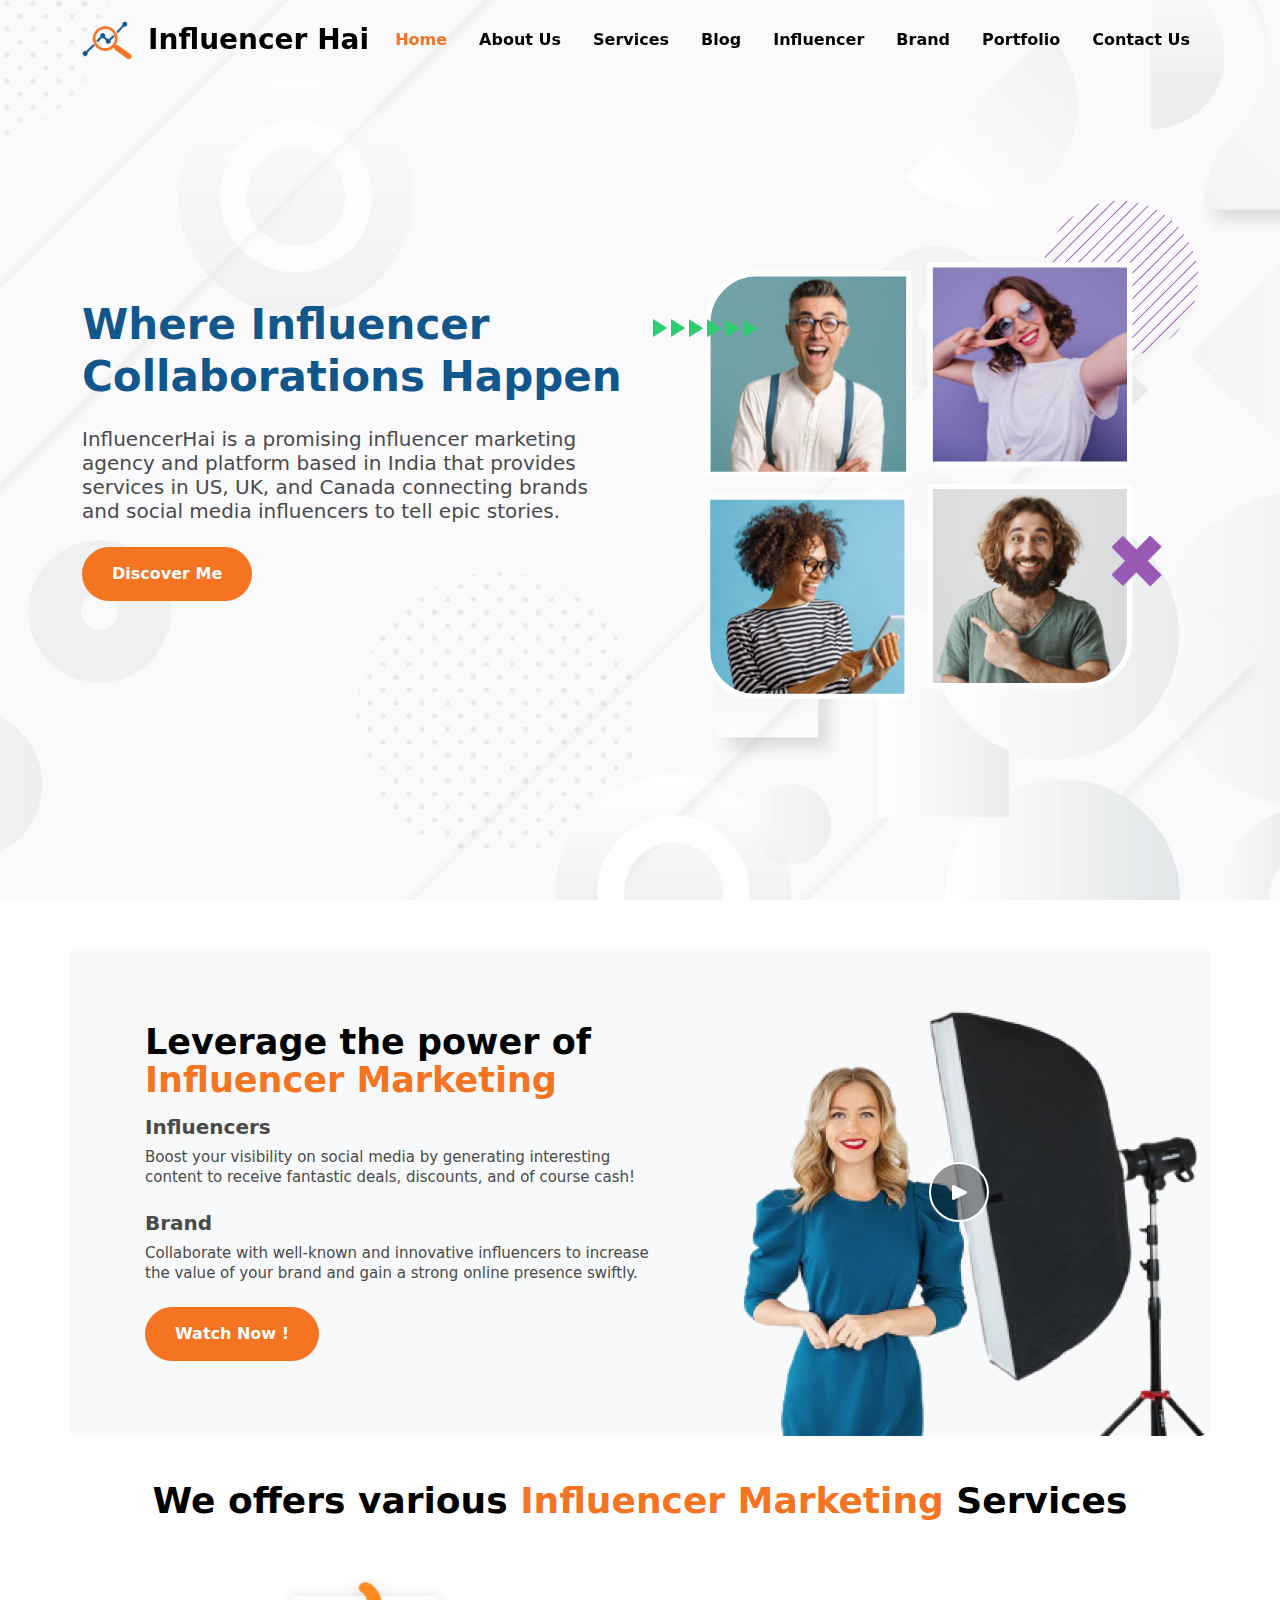
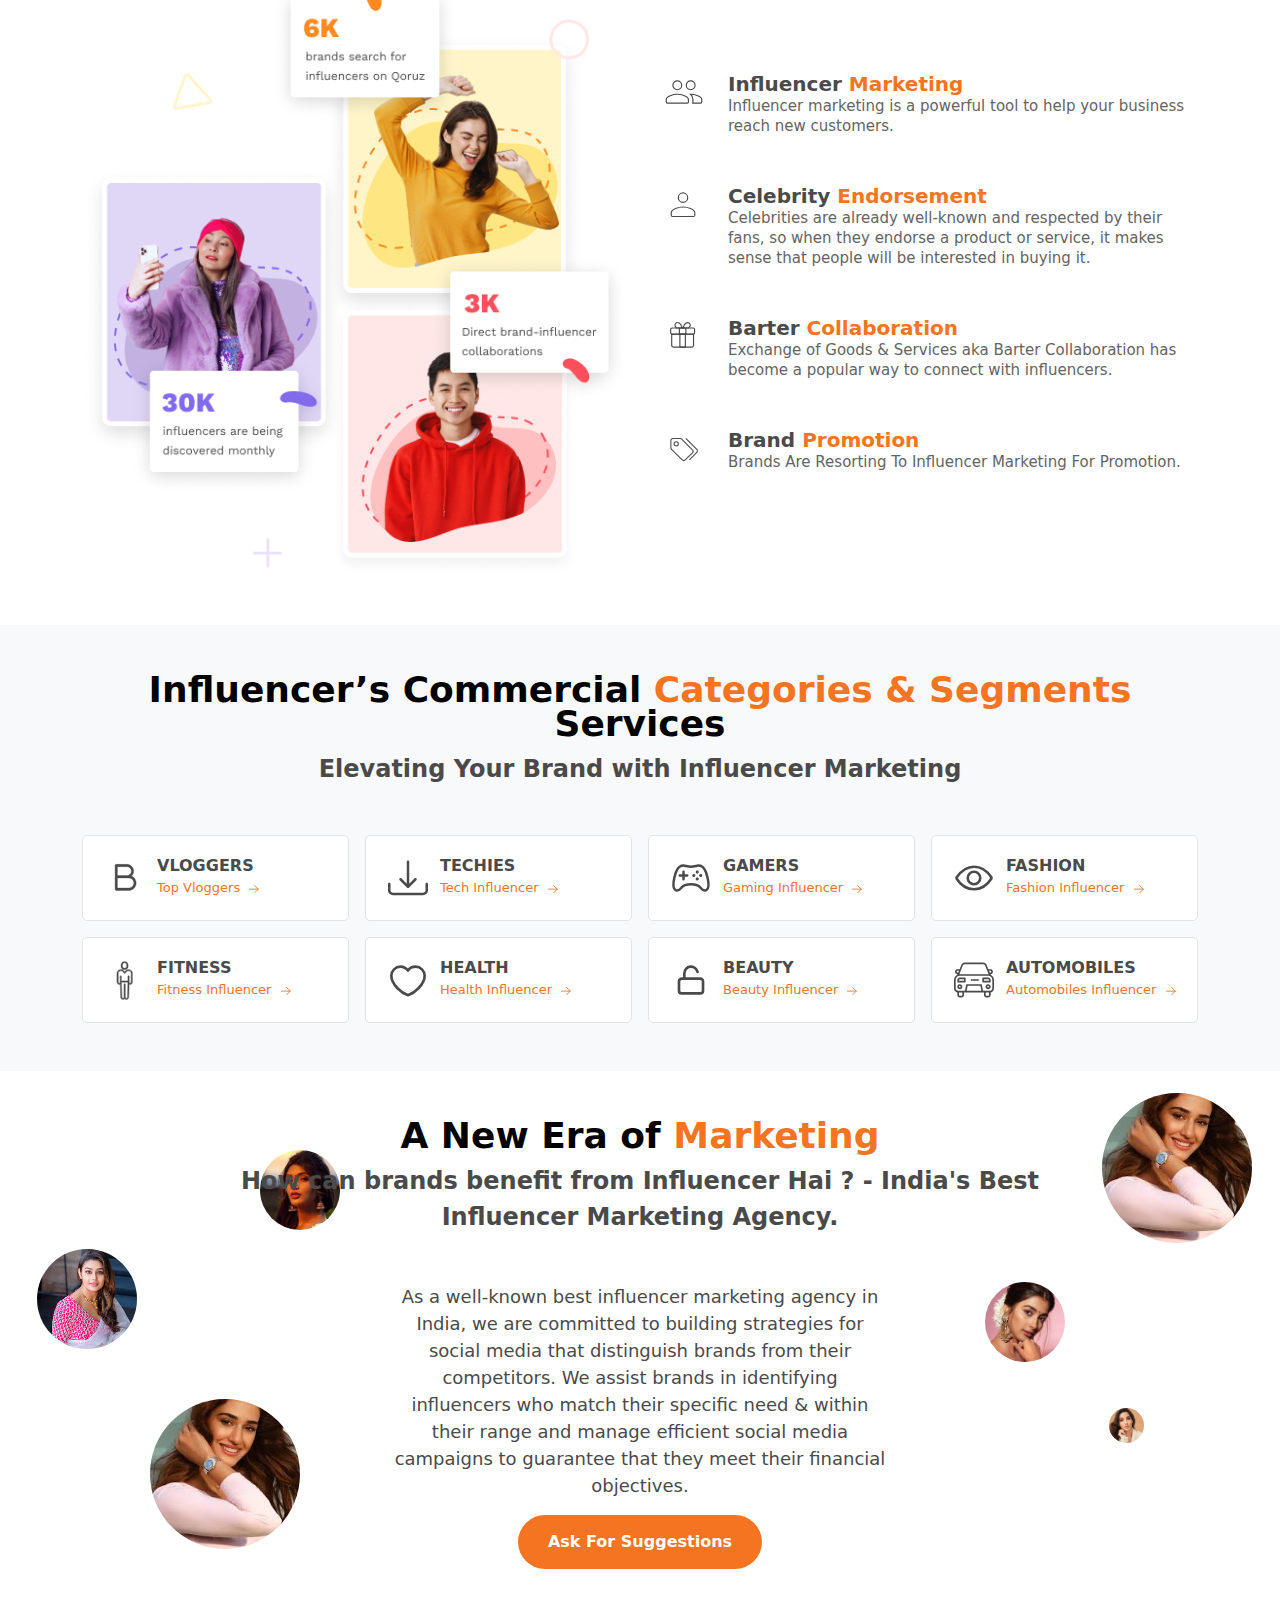
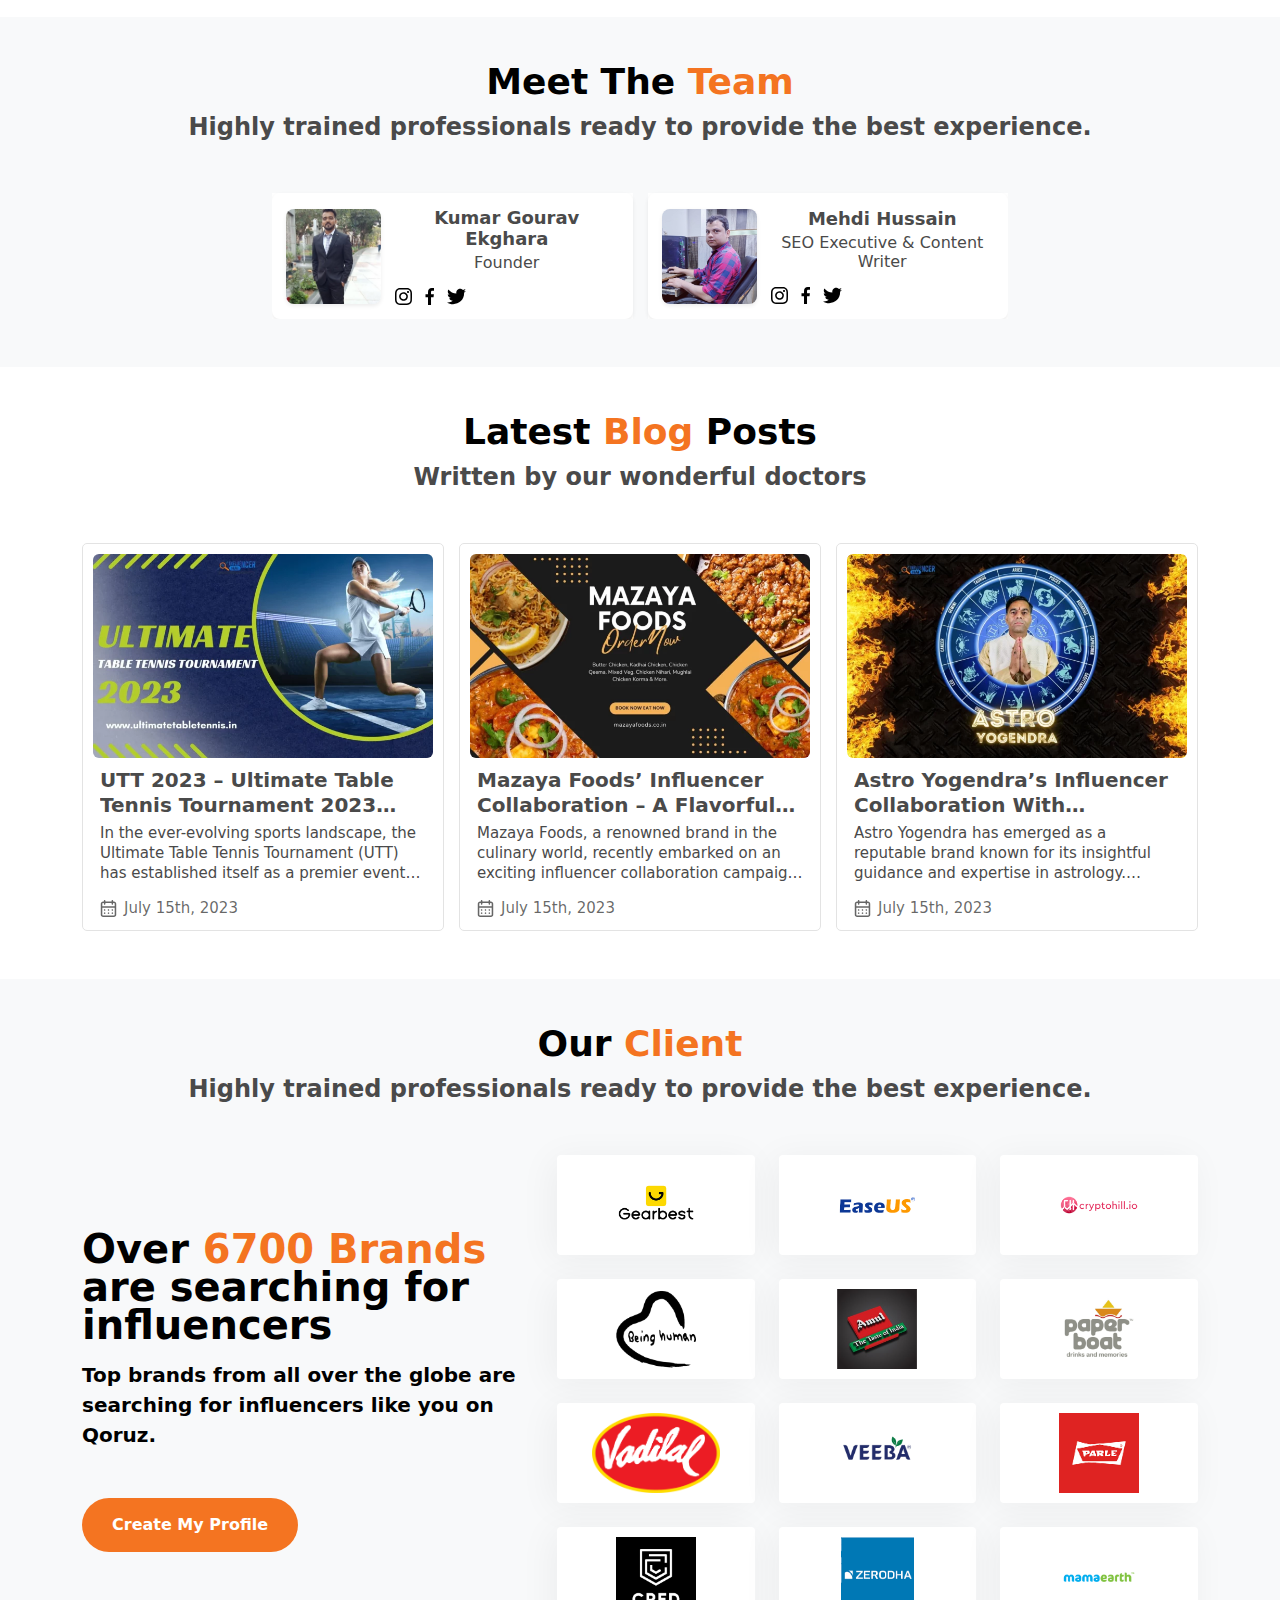
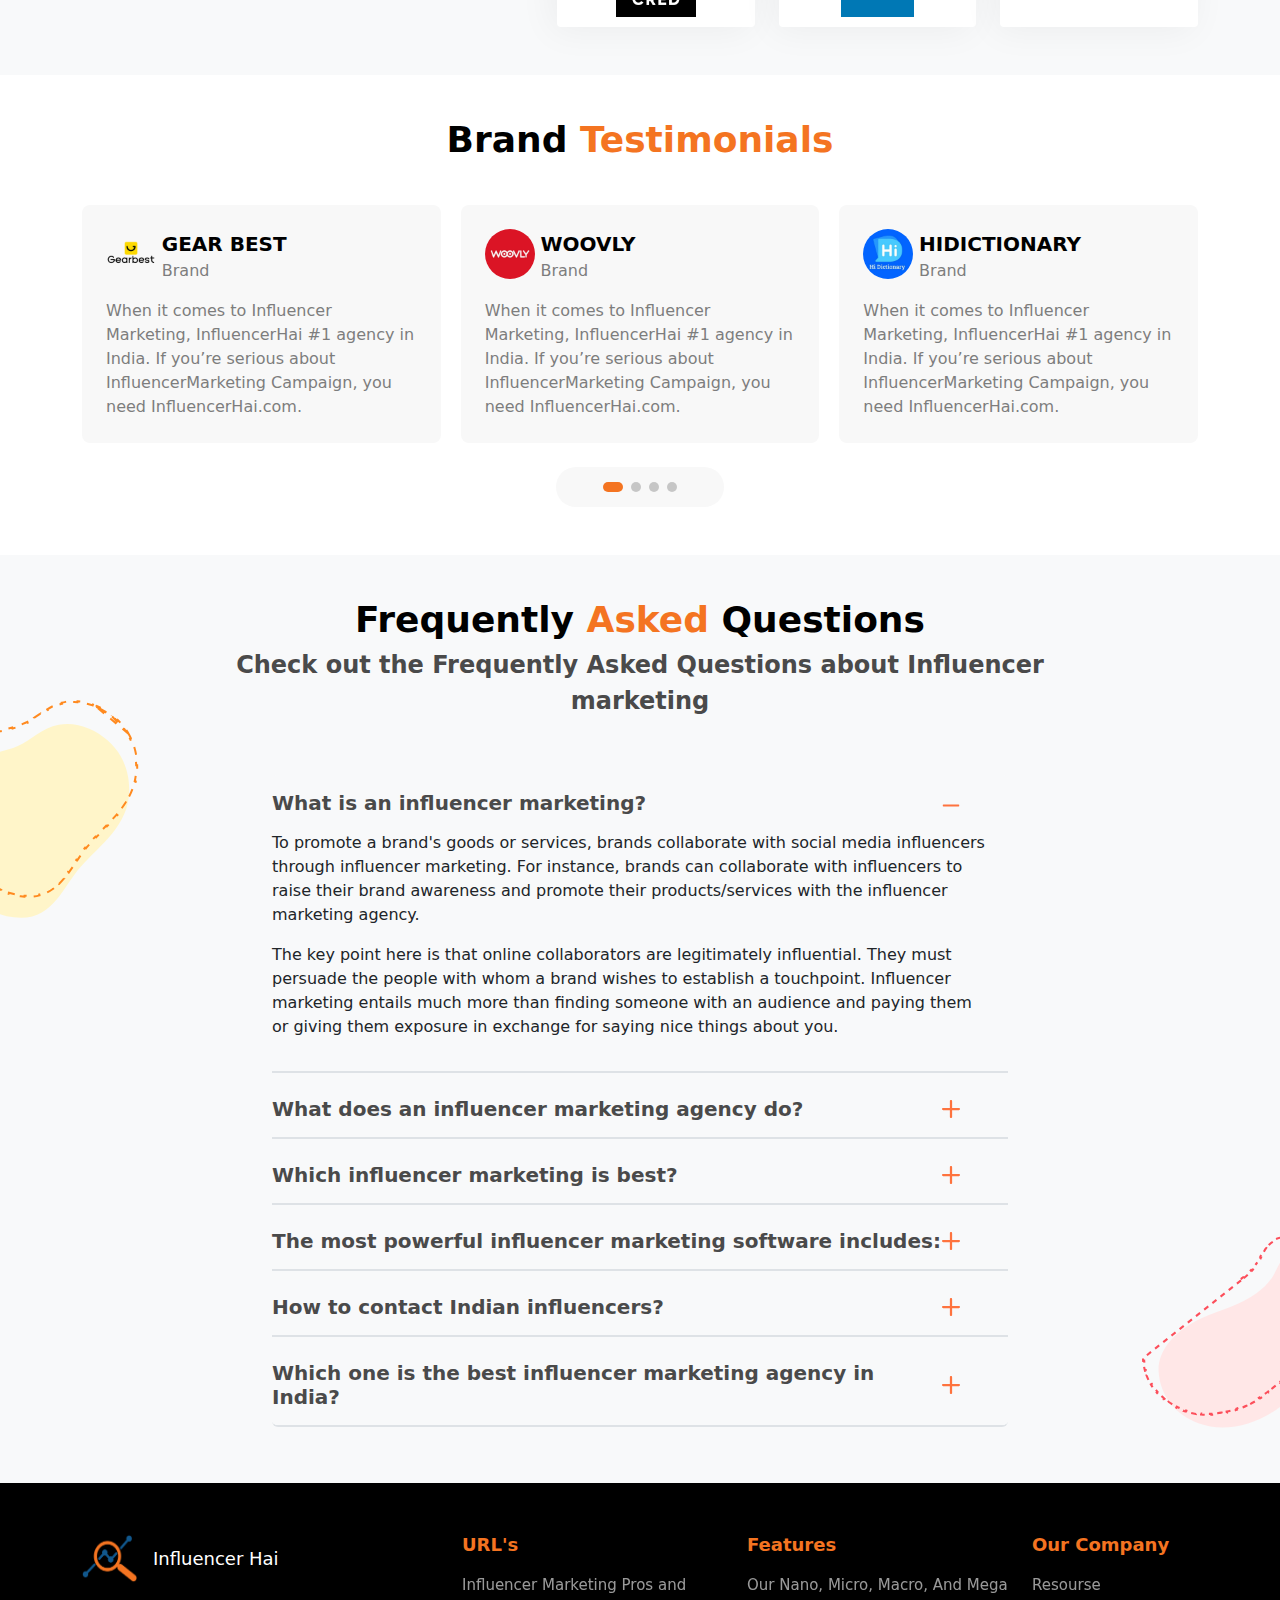
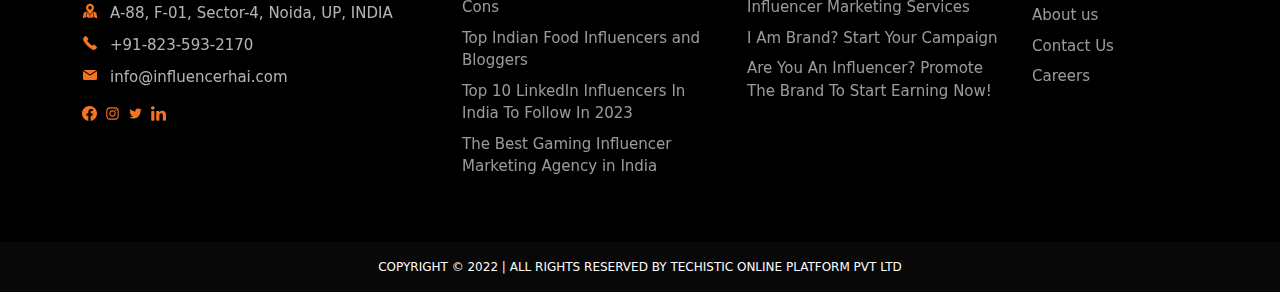
==== commit 08f06cd1: "team section responsive" ====
--- a/index.html
+++ b/index.html
@@ -410,7 +410,7 @@
     <!-- meet the team section start  -->
     <div class="container-fluid teamSection bg-light pb-3 pb-md-5">
         <div class="container">
-            <div class="row py-md-5 py-4 position-relative justify-content-center">
+            <div class="row pt-md-5 pt-4 position-relative justify-content-center">
                 <div class="col-lg-10">
                     <div class="heading">Meet The <span>Team</span></div>
                     <div class="subHeading">Highly trained professionals ready to provide the best experience.</div>
@@ -419,7 +419,7 @@
             <div class="row justify-content-center pb-3 pb-md-0">
                 <div class="col-xl-8 col-lg-9">
                     <div class="position-relative">
-                        <div class="swiper mySwiper teamslider ">
+                        <div class="swiper mySwiper teamslider pt-md-5 pt-4">
                             <div class="swiper-wrapper ">
                                 <div class="swiper-slide h-auto">
                                     <div class="profilecardnew h-100 rounded-3 bg-white shadow-sm d-flex align-items-center">
--- a/assets/css/style.min.css
+++ b/assets/css/style.min.css
@@ -1 +1 @@
-.heading{font-style:normal;font-weight:700;font-size:25px;line-height:34px;color:#000;text-align:center}.heading span{color:#f47421}@media only screen and (min-width: 992px){.heading{font-size:36px}}.subHeading{margin-top:5px;font-style:normal;font-weight:600;color:#4a4a4a;text-align:center;font-size:16px;line-height:20px}@media only screen and (min-width: 992px){.subHeading{font-size:24px;line-height:36px;margin-top:10px}}.influencerFluid .influencer{width:100%;height:100%}.influencerFluid .influencer img{width:100%;height:100%;-o-object-fit:cover;object-fit:cover}.influencerFluid .influencerWrapper{border:1px solid;border-color:#cacaca;border-radius:5px;padding:20px 10px}@media only screen and (min-width: 576px){.influencerFluid .influencerWrapper{border:0;padding:0}}.influencerFluid .influencerWrapper .icons{width:40px;height:40px}.influencerFluid .influencerWrapper .icons img{width:100%;height:100%}.influencerFluid .influencerWrapper .influencerHeading{font-style:normal;font-weight:700;font-size:16px;line-height:24px;color:#4a4a4a}.influencerFluid .influencerWrapper .influencerHeading span{color:#f47421}@media only screen and (min-width: 992px){.influencerFluid .influencerWrapper .influencerHeading{font-size:20px}}.influencerFluid .influencerWrapper .influencerSubHeading{font-style:normal;font-weight:400;font-size:14px;line-height:24px;color:#646464}@media only screen and (min-width: 992px){.influencerFluid .influencerWrapper .influencerSubHeading{font-size:15px;line-height:20px}}.influencerCategoriesFluid .categoryRow{flex-wrap:nowrap;overflow-x:auto}@media only screen and (min-width: 576px){.influencerCategoriesFluid .categoryRow{flex-wrap:wrap}}.influencerCategoriesFluid .categoryWrapper{border:1px solid;border-color:#e3e3e3;border-radius:5px;justify-content:center;align-items:center;transition:.3s ease-in-out;padding:10px;background-color:#fff}@media only screen and (min-width: 1200px){.influencerCategoriesFluid .categoryWrapper{padding:20px 10px}}.influencerCategoriesFluid .categoryWrapper:hover{transform:translateY(-10px)}.influencerCategoriesFluid .categoryWrapper:hover .categoryAnchor img{transform:translateX(5px)}.influencerCategoriesFluid .categoryWrapper .categoryIcon{width:40px;height:40px}.influencerCategoriesFluid .categoryWrapper .categoryIcon img{width:100%;height:100%;-o-object-fit:contain;object-fit:contain}.influencerCategoriesFluid .categoryWrapper .categoryHeading{font-style:normal;font-weight:700;line-height:20px;color:#4a4a4a;font-size:14px}@media only screen and (min-width: 1200px){.influencerCategoriesFluid .categoryWrapper .categoryHeading{font-size:16px;line-height:20px}}.influencerCategoriesFluid .categoryWrapper .categoryAnchor{color:#f47421;text-decoration:none;border-radius:5px;font-size:13px;line-height:20px;overflow:hidden;text-overflow:ellipsis;display:-webkit-box !important;-webkit-line-clamp:1;-webkit-box-orient:vertical}@media only screen and (min-width: 1200px){.influencerCategoriesFluid .categoryWrapper .categoryAnchor{font-size:13px;line-height:24px}}.influencerCategoriesFluid .categoryWrapper .categoryAnchor img{margin-left:5px;width:10px;height:10px;transition:.3s ease-in-out}.newEraFluid{text-align:center;overflow:hidden}.newEraFluid>.container>.row{z-index:2}.newEraFluid .newEraPara{color:#4a4a4a;width:500px;z-index:2;font-size:14px}@media only screen and (min-width: 576px){.newEraFluid .newEraPara{font-size:15px}}@media only screen and (min-width: 992px){.newEraFluid .newEraPara{font-size:18px}}.newEraFluid .askBtn{background-color:#f47421;border-radius:5px;font-weight:500;border:1px solid;color:#fff;transition:.3s linear;margin-right:8px;z-index:2;font-size:12px;padding:10px}@media only screen and (min-width: 992px){.newEraFluid .askBtn{padding:10px 20px;font-size:15px}}.newEraFluid .askBtn:hover{border:1px solid #f47421;background-color:rgba(0,0,0,0);color:#f47421}.newEraFluid .learnBtn{border-color:#f47421;border:1px solid;border-radius:5px;font-size:12px;font-weight:500;color:#f47421;transition:.3s linear;background-color:rgba(0,0,0,0);padding:10px}@media only screen and (min-width: 992px){.newEraFluid .learnBtn{font-size:15px;padding:10px 20px}}.newEraFluid .learnBtn:hover{background-color:#f47421;color:#fff}.newEraFluid .images{width:150px;height:150px;position:absolute;top:60%;left:150px}.newEraFluid .images::after{content:"";background-image:url(../img/actress4.jpeg);position:absolute;top:-100%;left:-113px;width:100px;height:100px;background-repeat:no-repeat;background-position:center top;border-radius:50%;background-size:cover}.newEraFluid .images::before{content:"";background-image:url(../img/actress5.jpeg);position:absolute;top:-166%;left:110px;width:80px;height:80px;background-repeat:no-repeat;background-position:center top;background-size:cover;border-radius:50%}.newEraFluid .images img{width:100%;height:100%;-o-object-fit:cover;object-fit:cover;border-radius:50%}.newEraFluid .imagesRyt{width:150px;height:150px;position:absolute;top:4%;right:28px;z-index:1}.newEraFluid .imagesRyt::after{content:"";background-size:cover;background-image:url(../img/actress1.jpeg);position:absolute;top:210%;left:7px;width:35px;height:35px;background-repeat:no-repeat;background-position:center top;border-radius:50%}.newEraFluid .imagesRyt::before{content:"";background-size:cover;background-image:url(../img/actress2.jpeg);position:absolute;top:126%;left:-117px;width:80px;height:80px;background-repeat:no-repeat;background-position:center top;border-radius:50%}.newEraFluid .imagesRyt img{width:100%;height:100%;-o-object-fit:cover;object-fit:cover;border-radius:50%}.askBtn{background-color:#f47421;border-radius:5px;font-weight:500;border:1px solid;color:#fff;transition:.3s linear;margin-right:8px;z-index:2;font-size:12px;padding:10px;z-index:5;position:relative}@media only screen and (min-width: 992px){.askBtn{padding:10px 20px;font-size:15px}}.askBtn:hover{border:1px solid #f47421;background-color:rgba(0,0,0,0);color:#f47421}.serviceHeroFluid{padding-top:130px;padding-bottom:70px;overflow:hidden;height:300px}@media only screen and (min-width: 576px){.serviceHeroFluid{padding-bottom:70px}}@media only screen and (min-width: 768px){.serviceHeroFluid{height:400px;padding-bottom:80px}}.serviceHeroFluid::after{content:"";background-image:url(./../img/serviceImg.webp);position:absolute;top:0;left:0;background-repeat:no-repeat;background-size:cover;background-position:top;width:100%;height:100%;z-index:1}.serviceHeroFluid::before{content:"";width:100%;height:100%;background-color:rgba(0,0,0,.4);position:absolute;top:0;left:0;z-index:2}.serviceHeroFluid .serviceTxt{z-index:4;position:relative;top:50%;transform:translate(-50%, -50%);left:50%;margin:0;text-align:center}@media only screen and (min-width: 576px){.serviceHeroFluid .serviceTxt{top:50%;transform:translateY(-50%);left:20px;text-align:start}}.serviceHeroFluid .serviceTxt .serviceHeading{font-weight:700;color:#fff;line-height:110%;font-size:25px}@media only screen and (min-width: 576px){.serviceHeroFluid .serviceTxt .serviceHeading{font-size:32px}}@media only screen and (min-width: 768px){.serviceHeroFluid .serviceTxt .serviceHeading{font-size:40px}}@media only screen and (min-width: 992px){.serviceHeroFluid .serviceTxt .serviceHeading{font-size:45px}}.serviceHeroFluid .serviceTxt .learnBtn{border:0;background-color:#fff;color:#f47421;font-weight:600;border-radius:5px;margin-top:30px;transition:.3s linear;padding:5px 15px;font-size:12px}@media only screen and (min-width: 576px){.serviceHeroFluid .serviceTxt .learnBtn{padding:10px 20px}}@media only screen and (min-width: 768px){.serviceHeroFluid .serviceTxt .learnBtn{font-size:14px}}.serviceHeroFluid .serviceTxt .learnBtn:hover{background-color:#f47421;color:#fff}.influencerBtn{color:#fff;background-color:#f47421;border-style:solid;border-width:0px 0px 0px 0px;border-radius:30px 30px 30px 30px;font-weight:600;text-decoration:none;transition:.3s ease-in-out;padding:12px 24px;font-size:12px;display:flex;margin:auto}.influencerBtn.zIndex{z-index:5}.influencerBtn.influencerBtn1{margin:auto}@media only screen and (min-width: 992px){.influencerBtn.influencerBtn1{margin-left:0}}.influencerBtn:hover{background-color:#11578c;transform:scale(1.1)}@media only screen and (min-width: 768px){.influencerBtn{padding:15px 30px;font-size:16px;margin-left:0}}.navbar.nav-active .navLInk{color:#000 !important}.navbar.nav-active .navLInk.active{color:#f47421 !important}.navbar.nav-active .logoName{color:#000 !important}.heroSection{color:#fff;position:relative;align-items:center;padding-top:80px;min-height:100vh}@media only screen and (min-width: 768px){.heroSection{padding-top:0}}.heroSection::after{content:"";background-image:url(./../img/bg.jpg);background-repeat:no-repeat;background-position:center;background-size:cover;width:100%;height:100%;position:absolute;top:0;left:0}@media only screen and (min-width: 576px){.heroSection{color:#fff;position:relative;align-items:center}}@media only screen and (min-width: 1200px){.heroSection{height:100vh}}.heroSection .heroImage{z-index:6;position:relative}.heroSection .heroImage img{width:100%;height:100%;-o-object-fit:contain;object-fit:contain}.heroSection .heroTxtWrapper{z-index:5;position:relative}.heroSection .videoBg .videoInner{-o-object-position:right;object-position:right}@media only screen and (min-width: 1200px){.heroSection .videoBg .videoInner{-o-object-position:unset;object-position:unset}}.heroSection .HeroHeading{font-size:27px;color:#11578c;line-height:32px}@media only screen and (min-width: 768px){.heroSection .HeroHeading{font-size:30px;line-height:36px}}@media only screen and (min-width: 992px){.heroSection .HeroHeading{font-size:35px;line-height:42px}}@media only screen and (min-width: 1200px){.heroSection .HeroHeading{font-size:42px;line-height:52px}}.heroSection .heroPera{font-size:16px;color:#4a4a4a}@media only screen and (min-width: 576px){.heroSection .heroPera{font-size:16px;line-height:normal}}@media only screen and (min-width: 992px){.heroSection .heroPera{font-size:20px}}.heroSection .searchBox{max-width:557px;min-height:62px;border-radius:60px;position:relative;background-color:#fff;display:flex;align-items:center;padding:0px;border:2px solid #8371a9}@media only screen and (min-width: 992px){.heroSection .searchBox{max-width:557px;min-height:72px;border-radius:60px;position:relative;background-color:#fff;display:flex;align-items:center;padding:15px;border:4px solid #11578c}}.heroSection .searchBox .Dropdown .dropbtn{font-size:13px;color:#f47421;font-weight:700}.heroSection .searchBox .Dropdown .dropbtn::after{background-image:url(../img/downarrow.svg);background-repeat:no-repeat;background-size:cover;width:15px;height:15px;top:100px;border:none !important}@media only screen and (min-width: 576px){.heroSection .searchBox .Dropdown .dropbtn{font-size:16px;color:#f47421;font-weight:700}}@media only screen and (min-width: 576px){.heroSection .searchBox .Dropdown .dropbtn{font-size:18px;color:#f47421;font-weight:700}}.heroSection .searchBox .Dropdown .IconMedia{width:18px;height:18px}@media only screen and (min-width: 576px){.heroSection .searchBox .Dropdown .IconMedia{width:14px;height:14px}}.heroSection .searchBox .Dropdown .DropMenu{background-color:#fff;border-radius:10px;border:none;max-width:200px}.heroSection .searchBox .Dropdown .DropMenu .dropdown-item{font-size:14px;color:#4a4a4a}@media only screen and (min-width: 576px){.heroSection .searchBox .Dropdown .DropMenu .dropdown-item{font-size:16px;font-weight:700;color:#4a4a4a;transition:all .3s ease-in-out}.heroSection .searchBox .Dropdown .DropMenu .dropdown-item .IconMedia{filter:grayscale(1)}.heroSection .searchBox .Dropdown .DropMenu .dropdown-item:hover{color:#f47421}.heroSection .searchBox .Dropdown .DropMenu .dropdown-item:hover .IconMedia{filter:none}}@media only screen and (min-width: 768px){.heroSection .searchBox .Dropdown .DropMenu .dropdown-item{font-size:18px;font-weight:700;color:#4a4a4a;transition:all .3s ease-in-out}.heroSection .searchBox .Dropdown .DropMenu .dropdown-item .IconMedia{filter:grayscale(1)}.heroSection .searchBox .Dropdown .DropMenu .dropdown-item:hover{color:#f47421}.heroSection .searchBox .Dropdown .DropMenu .dropdown-item:hover .IconMedia{filter:none}}.heroSection .searchBox .searchInput{font-size:14px;font-weight:700;color:#000}.heroSection .searchBox .searchInput::-moz-placeholder{font-size:14px;font-weight:700;color:#000}.heroSection .searchBox .searchInput::placeholder{font-size:14px;font-weight:700;color:#000}@media only screen and (min-width: 576px){.heroSection .searchBox .searchInput{font-size:18px;font-weight:700;color:#000}.heroSection .searchBox .searchInput::-moz-placeholder{font-size:18px;font-weight:700;color:#000}.heroSection .searchBox .searchInput::placeholder{font-size:18px;font-weight:700;color:#000}}.heroSection .searchBox .searchicon{height:24px;width:24px;margin-right:10px}.heroSection .searchBox .searchInner{top:100%;transform:translate(0, 7px);max-height:30vh;height:30vh;padding:8px 10px}@media only screen and (min-width: 576px){.heroSection .searchBox .searchInner{top:100%;transform:translate(0, 7px);max-height:50vh;height:50vh;padding:20px 30px}}.heroSection .searchBox .searchInner .searchLi{padding:10px 15px}@media only screen and (min-width: 576px){.heroSection .searchBox .searchInner .searchLi{transition:all .3s ease;padding:20px 30px}}.heroSection .searchBox .searchInner .searchLi:hover{background-color:rgba(255,200,200,.658)}.heroSection .searchBox .searchInner .searchLi .innerDropdown{font-size:13px;color:#4a4a4a;font-weight:700;opacity:.9}@media only screen and (min-width: 576px){.heroSection .searchBox .searchInner .searchLi .innerDropdown{font-size:14px;color:#4a4a4a;font-weight:700;opacity:.9}}@media only screen and (min-width: 768px){.heroSection .searchBox .searchInner .searchLi .innerDropdown{font-size:18px;color:#4a4a4a;font-weight:700;opacity:.9}}.heroSection .searchBox .searchInner .searchLi .innerDropdown .arrowIcon{width:14px;height:14px;transform:rotate(-45deg)}@media only screen and (min-width: 576px){.heroSection .searchBox .searchInner .searchLi .innerDropdown .arrowIcon{width:14px;height:14px;transform:rotate(-45deg)}}@media only screen and (min-width: 768px){.heroSection .searchBox .searchInner .searchLi .innerDropdown .arrowIcon{width:18px;height:18px;transform:rotate(-45deg)}}.heroSection .searchBox .searchInner .searchLi .innerDropdown .inndrSubheading{font-size:10px;font-weight:600}@media only screen and (min-width: 576px){.heroSection .searchBox .searchInner .searchLi .innerDropdown .inndrSubheading{font-size:13px;font-weight:600}}.heroSection .searchBox .searchInnerData{padding:7px 12px;color:#000;font-size:14px;font-weight:500;transition:all .3s ease-in-out}.heroSection .searchBox .searchInnerData:hover{background-color:#f2f2f2}.heroSection .searchBox .searchInput:focus~.searchInner{display:block !important}.heroSection .searchBox .searchdrop .dropdownBtn{font-size:14px;font-weight:500;color:#000}.heroSection .searchBox .searchdrop .searchMenu{transform:translateY(7px);max-height:50vh;min-width:auto}.heroSection .heroBrand{width:100%;background-color:#170c2a;box-shadow:rgba(0,0,0,.15) 0px 1px 3px 1px;border-radius:60px 60px 0px 0px;padding:var(--space-2xl)}.heroSection .heroBrand .brandIcon{height:30px}@media only screen and (min-width: 576px){.heroSection .heroBrand .brandIcon{height:40px}}.counterSection .counterCard{background-color:#fff;box-shadow:0px 1px 3px 1px rgba(0,0,0,.15);border-radius:0px 0px 40px 40px;padding:1.5rem}@media only screen and (min-width: 576px){.counterSection .counterCard{background-color:#fff;box-shadow:0px 1px 3px 1px rgba(0,0,0,.15);border-radius:0px 0px 60px 60px;padding:1.5rem}}.counterSection .counterCard .iconuser{background-color:#8d4aff;box-shadow:rgba(0,0,0,.1) 0px 18px 16px -3px;width:30px;height:30px;border-radius:50%;overflow:hidden;margin-top:10px;flex-shrink:0}@media only screen and (min-width: 576px){.counterSection .counterCard .iconuser{background-color:#8d4aff;box-shadow:rgba(0,0,0,.1) 0px 18px 16px -3px;width:40px;height:40px;border-radius:50%;overflow:hidden;margin-top:14px;flex-shrink:0}}@media only screen and (min-width: 576px){.counterSection .counterCard .iconuser{background-color:#8d4aff;box-shadow:rgba(0,0,0,.1) 0px 18px 16px -3px;width:44px;height:44px;border-radius:50%;overflow:hidden;margin-top:14px;flex-shrink:0}}.counterSection .counterCard .counterHeading{font-size:22px;font-weight:700;color:#000}@media only screen and (min-width: 576px){.counterSection .counterCard .counterHeading{font-size:30px;font-weight:700;color:#000}}@media only screen and (min-width: 768px){.counterSection .counterCard .counterHeading{font-size:40px;font-weight:700;color:#000}}@media only screen and (min-width: 992px){.counterSection .counterCard .counterHeading{font-size:48px;font-weight:700;color:#000}}.counterSection .counterCard .counterPera{font-size:14px;font-weight:600;color:#666}@media only screen and (min-width: 576px){.counterSection .counterCard .counterPera{font-size:1.3rem;font-weight:600;color:#666}}@media only screen and (min-width: 768px){.counterSection .counterCard .counterPera{font-size:1.4rem;font-weight:600;color:#666}}.ourClient .clientContent .headingClient{font-size:22px;line-height:32px;color:#000;font-weight:700}@media only screen and (min-width: 576px){.ourClient .clientContent .headingClient{font-size:24px;line-height:26px;color:#000;font-weight:700}}@media only screen and (min-width: 768px){.ourClient .clientContent .headingClient{font-size:34px;line-height:52px;color:#000;font-weight:700}}@media only screen and (min-width: 768px){.ourClient .clientContent .headingClient{font-size:40px;line-height:38px;color:#000;font-weight:700}}.ourClient .clientContent .headingClient .subheadingClient{color:#f47421}.ourClient .clientContent .pera{font-size:16px;color:#000;font-weight:600}@media only screen and (min-width: 576px){.ourClient .clientContent .pera{font-size:16px;color:#000;font-weight:600}}@media only screen and (min-width: 768px){.ourClient .clientContent .pera{font-size:20px;color:#000;font-weight:600}}.ourClient .cardImg{box-shadow:rgba(0,0,0,.05) -5px 4px 36px;border-radius:4px;height:100px;padding:10px;background:#fff;display:flex;align-items:center;justify-content:center;align-items:center;border:none}.ourClient .cardImg.active .clientImg{display:none}.ourClient .cardImg.active .clientImg2{display:block !important}.ourClient .cardImg .clientImg{height:100px;padding:10px}.ourClient .cardImg .clientImg2{height:100px}.brandHeroSection{background-image:url(../img/brand/hero-9-img.png) !important;background-repeat:no-repeat;background-size:cover;padding-top:80px;min-height:80vh}@media only screen and (min-width: 1200px){.brandHeroSection{min-height:100vh}}.brandHeroSection .HeroHeading{font-size:25px;color:#11578c;line-height:32px}@media only screen and (min-width: 768px){.brandHeroSection .HeroHeading{font-size:30px;line-height:36px}}@media only screen and (min-width: 992px){.brandHeroSection .HeroHeading{font-size:35px;line-height:42px}}@media only screen and (min-width: 1200px){.brandHeroSection .HeroHeading{font-size:42px;line-height:52px}}.brandHeroSection .heroPera{font-size:16px;color:#4a4a4a}@media only screen and (min-width: 576px){.brandHeroSection .heroPera{font-size:16px;line-height:normal}}@media only screen and (min-width: 992px){.brandHeroSection .heroPera{font-size:20px}}.brandHeroSection .heroImage{z-index:6;position:relative}.brandHeroSection .heroImage img{width:100%;height:100%;-o-object-fit:contain;object-fit:contain;aspect-ratio:1/.7}@media only screen and (min-width: 992px){.brandHeroSection .heroImage img{width:100%;height:100%;-o-object-fit:contain;object-fit:contain;aspect-ratio:unset}}.aboutUs .cardAbout{border-radius:5px;padding:20px;background-color:#646464 !important}@media only screen and (min-width: 768px){.aboutUs .cardAbout{padding:30px}}@media only screen and (min-width: 992px){.aboutUs .cardAbout{padding:40px}}.aboutUs .cardAbout .cardHeading{font-size:22px;line-height:30px;color:#fff;font-weight:600}@media only screen and (min-width: 768px){.aboutUs .cardAbout .cardHeading{font-size:25px;line-height:32px}}@media only screen and (min-width: 768px){.aboutUs .cardAbout .cardHeading{font-size:30px;line-height:38px}}.aboutUs .devolopements-benefits-box{background-color:#646464 !important;background-size:cover;transition:all .3s ease-in-out}.aboutUs .devolopements-benefits-box:hover .devolopements-benefits-box-count{border-radius:10px}.aboutUs .devolopements-benefits-box .headingCardInner{color:#fff;font-size:18px;align-items:center}@media only screen and (min-width: 576px){.aboutUs .devolopements-benefits-box .headingCardInner{font-size:20px;align-items:start}}.aboutUs .devolopements-benefits-box .peraCard{font-size:14px;color:#fff;opacity:.7;margin-top:10px;display:-webkit-box;-webkit-line-clamp:3;-webkit-box-orient:vertical;overflow:hidden;text-overflow:ellipsis;align-items:center}@media only screen and (min-width: 576px){.aboutUs .devolopements-benefits-box .peraCard{font-size:16px;align-items:start}}.aboutUs .devolopements-benefits-box .positionCard{color:#fff;font-size:12px}.aboutUs .devolopements-benefits-box .devolopements-benefits-box-count{position:absolute;left:50%;transform:translateX(-50%);top:-25px;background-color:#f47421;width:50px;height:50px;border-radius:10px;display:flex;align-items:center;justify-content:center;font-weight:900;color:#fff;font-size:20px;transition:.5s;transition:all .3s ease-in-out}@media only screen and (min-width: 576px){.aboutUs .devolopements-benefits-box .devolopements-benefits-box-count{left:3px;font-size:24px;height:50px;border-radius:50px;top:20px}}.formStart .formFloat{border-color:red !important}.formStart .formFloat::-moz-placeholder{color:#11578c !important}.formStart .formFloat::placeholder{color:#11578c !important}.formStart .formFloat .formFloatinput{color:#fff !important}.formStart .formFloat .formFloatinput:focus{border-color:#fff !important}.formStart .formFloat .formFloatinputlabel{color:#fff !important;font-size:14px !important}@media only screen and (min-width: 576px){.formStart .formFloat .formFloatinputlabel{font-size:16px !important}}.formStart .formFloat .formFloatinputlabel::after{background:rgba(0,0,0,0) !important}.formStart .formFloat .formFloatinputtextarea{height:120px}@media only screen and (min-width: 576px){.formStart .formFloat .formFloatinputtextarea{height:150px}}.servicesSection .servicesCard{padding:15px;background:#ecf5fd;border-radius:10px;transition:all .3s ease-in-out}@media only screen and (min-width: 576px){.servicesSection .servicesCard{padding:30px}.servicesSection .servicesCard:hover{transform:translateY(-10px)}.servicesSection .servicesCard:hover .cardImg{transform:rotate(0deg)}.servicesSection .servicesCard:hover .cardHeading{color:#f47421}}.servicesSection .servicesCard .cardImg{width:55px;height:55px;box-shadow:0px 1px 3px 1px rgba(0,0,0,.15);border-radius:10px;padding:7px;transform:rotate(-5deg);background-color:#fff;transition:all .3s ease-in-out}@media only screen and (min-width: 576px){.servicesSection .servicesCard .cardImg{width:65px;height:65px;padding:10px}}.servicesSection .servicesCard .cardHeading{font-size:18px;color:#000;font-weight:700;transition:all .3s ease-in-out}@media only screen and (min-width: 576px){.servicesSection .servicesCard .cardHeading{font-size:20px}}@media only screen and (min-width: 768px){.servicesSection .servicesCard .cardHeading{font-size:22px}}@media only screen and (min-width: 992px){.servicesSection .servicesCard .cardHeading{font-size:24px}}.servicesSection .servicesCard .cardPera{font-size:14px;color:#000;font-weight:400;display:-webkit-box;-webkit-line-clamp:3;-webkit-box-orient:vertical;overflow:hidden;text-overflow:ellipsis}@media only screen and (min-width: 576px){.servicesSection .servicesCard .cardPera{font-size:16px}}.videoSectionmember .VideoCard{border-radius:10px;width:100% !important;cursor:pointer;overflow:hidden;transition:all .3s ease-in-out}@media only screen and (min-width: 576px){.videoSectionmember .VideoCard:hover .videoImg2 img{transform:scale(1.1)}}.videoSectionmember .VideoCard .videoImg2{height:400px;transition:all .3s ease-in-out}.videoSectionmember .VideoCard .videoImg2 img{transition:all .3s ease-in-out;border-radius:10px;-o-object-fit:cover;object-fit:cover}.videoSectionmember .VideoCard .badgeInsta{padding:8px 16px;height:30px;background-color:#11578c;font-size:12px;color:#fff;font-weight:400;width:-moz-fit-content;width:fit-content;position:absolute;top:8px;left:8px}.videoSectionmember .VideoCard .badgeInsta .iconInsta{width:16px;height:16px}.videoSectionmember .VideoCard .profileCardinner{position:absolute;bottom:8px;left:8px;right:8px;padding:10px;height:55px;background-color:rgba(255,255,255,.712)}@media only screen and (min-width: 576px){.videoSectionmember .VideoCard .profileCardinner{height:65px}}.videoSectionmember .VideoCard .profileCardinner .userIMgsmall{width:40px;height:40px;border-radius:50%}@media only screen and (min-width: 576px){.videoSectionmember .VideoCard .profileCardinner .userIMgsmall{width:50px;height:50px}}.videoSectionmember .VideoCard .profileCardinner .nameUser{font-size:14px;color:#000;font-weight:600}.videoSectionmember .VideoCard .profileCardinner .profileuser{font-size:12px;color:#000;font-weight:400}.videoSectionmember .VideoCard .playsvg{border:2px solid #fff;border-radius:50%;padding:20px;background-color:rgba(0,0,0,.4);position:absolute;z-index:5;top:50%;left:50%;transform:translate(-50%, -50%);right:20%;width:60px !important;height:60px !important;display:flex;justify-content:center;align-items:center;opacity:1}@media only screen and (min-width: 992px){.videoSectionmember .VideoCard .playsvg{opacity:1}}.videoSectionmember .VideoCard .playsvg img{width:15px !important;height:15px !important}.swiper{width:100%;height:100%}.swiper-slide{text-align:center;font-size:18px;background:#fff;display:flex;justify-content:center;align-items:center}.swiper-slide img{display:block;width:100%;height:100%;-o-object-fit:cover;object-fit:cover}@keyframes waves{0%{transform:scale(0.2, 0.2);opacity:0;-ms-filter:"progid:DXImageTransform.Microsoft.Alpha(Opacity=0)"}50%{opacity:.9;-ms-filter:"progid:DXImageTransform.Microsoft.Alpha(Opacity=90)"}100%{transform:scale(0.9, 0.9);opacity:0;-ms-filter:"progid:DXImageTransform.Microsoft.Alpha(Opacity=0)"}}.waves{position:absolute;width:150px;height:150px;background:rgba(0,0,0,.3);opacity:0;-ms-filter:"progid:DXImageTransform.Microsoft.Alpha(Opacity=0)";border-radius:100%;right:-45px !important;bottom:-49px !important;z-index:-1;animation:waves 3s ease-in-out infinite}.wave-1{animation-delay:0s}.wave-2{animation-delay:1s}.wave-3{animation-delay:2s}.askBtn{background-color:#f47421;padding:8px 16px;border-radius:5px;font-size:14px;font-weight:500;border:1px solid;color:#fff;transition:.3s linear;margin-right:8px;z-index:2}@media only screen and (min-width: 576px){.askBtn{background-color:#f47421;padding:10px 20px;border-radius:5px;font-size:15px;font-weight:500;border:1px solid;color:#fff;transition:.3s linear;margin-right:8px;z-index:2}.askBtn:hover{border:1px solid #f47421;background-color:rgba(0,0,0,0);color:#f47421}}.themeBtn{background-color:#f47421;padding:15px 30px;font-size:16px;font-weight:600;display:flex;align-items:center;border:1px solid;color:#000;transition:.3s linear;z-index:2;border-top-left-radius:100px;border-bottom-left-radius:100px;border-top-right-radius:100px;border-bottom-right-radius:100px;background-color:#fff;position:relative;overflow:hidden}.themeBtn::after{position:absolute;content:"";background-color:#f47421;left:0;height:100%;width:0;transition:all .3s ease-in-out;z-index:-1}.themeBtn .iconBtn{width:25px;height:18px}.themeBtn .iconBtn img{transition:all .3s ease-in-out}.themeBtn:hover{color:#fff}.themeBtn:hover::after{width:100%}.themeBtn:hover .iconBtn img{filter:invert(1);transform:rotate(-35deg)}.navLight.navbar{height:70px}@media only screen and (min-width: 576px){.navLight.navbar{height:80px}}.navLight.navbar.nav-active{background-color:#fff}.navLight.navbar.nav-active .menuBtn img{filter:invert(1)}.navLight.navbar.nav-active .navItem .navLInk{color:#000 !important}@media only screen and (min-width: 992px){.navLight.navbar.nav-active .navItem .navLInk{color:#000 !important}}.navLight.navbar.nav-active .menuBtnLight{filter:#000 !important}.navLight.navbar .logonav{height:55px}.navLight.navbar .logoName{font-size:20px;color:#fff;font-weight:600;cursor:pointer;transition:all .3s ease-in-out}.navLight.navbar .logoName.logoNameInner{color:#000 !important}.navLight.navbar .logoName:hover{color:#f47421}@media only screen and (min-width: 1200px){.navLight.navbar .logoName{font-size:25px}}@media only screen and (min-width: 1200px){.navLight.navbar .logoName{font-size:28px}}.navLight.navbar .menuBtn{width:25px;height:25px;filter:brightness(5);background-image:none !important}.navLight.navbar .menuBtn.menuBtnInner{width:25px;height:25px;background-image:none !important}.navLight.navbar .menuBtn.menuBtnLight{filter:brightness(10)}.navLight.navbar .menuBtn img{-o-object-fit:contain;object-fit:contain}@media only screen and (min-width: 768px){.navLight.navbar .menuBtn{width:35px;height:35px}}.navLight.navbar .navbarNav .navItem .navLInk{color:#000 !important;font-size:14px}@media only screen and (min-width: 576px){.navLight.navbar .navbarNav .navItem .navLInk{font-size:16px;font-weight:600;transition:all .3s ease-in-out}.navLight.navbar .navbarNav .navItem .navLInk:hover{color:#f47421}.navLight.navbar .navbarNav .navItem .navLInk.active{color:#f47421 !important}}@media only screen and (min-width: 992px){.navLight.navbar .navbarNav .navItem .navLInk{color:#fff !important}}.navDark.navbar{height:70px}@media only screen and (min-width: 576px){.navDark.navbar{height:80px}}.navDark.navbar.nav-active{background-color:#fff}.navDark.navbar.nav-active .menuBtnLight{filter:invert(1) !important}.navDark.navbar .logonav{height:55px}.navDark.navbar .logoName{font-size:20px;color:#000;font-weight:600;cursor:pointer;transition:all .3s ease-in-out}.navDark.navbar .logoName.logoNameInner{color:#000 !important}.navDark.navbar .logoName:hover{color:#f47421}@media only screen and (min-width: 1200px){.navDark.navbar .logoName{font-size:25px}}@media only screen and (min-width: 1200px){.navDark.navbar .logoName{font-size:28px}}.navDark.navbar .menuBtn{width:25px;height:25px;filter:invert(1);background-image:none !important}.navDark.navbar .menuBtn.menuBtnLight{filter:brightness(10)}.navDark.navbar .menuBtn img{-o-object-fit:contain;object-fit:contain}@media only screen and (min-width: 768px){.navDark.navbar .menuBtn{width:35px;height:35px}}.navDark.navbar .navbarNav .navItem .navLInk{color:#000 !important;font-size:14px}@media only screen and (min-width: 576px){.navDark.navbar .navbarNav .navItem .navLInk{font-size:16px;font-weight:600;transition:all .3s ease-in-out}.navDark.navbar .navbarNav .navItem .navLInk:hover{color:#f47421}.navDark.navbar .navbarNav .navItem .navLInk.active{color:#f47421 !important}}@media only screen and (min-width: 992px){.navDark.navbar .navbarNav .navItem .navLInk{color:#000 !important}}@media(min-width: 992px){.navLight.navbar.nav-active .navItem .navLInk{color:#000 !important}}.footer{background:#000;padding:0 20px}.footer .logonav{width:55px;height:55px}.footer .logoName{font-size:18px;color:#fff;cursor:pointer;transition:all .3s ease-in-out}.footer .logoName:hover{color:#f47421}.footer .headingFotter{font-size:18px;font-weight:700;color:#f47421}.footer .footerIcon{width:16px;height:16px}.footer .addresspera{font-size:13px;color:#fff;font-weight:500;transition:all .3s ease-in-out;display:-webkit-box;-webkit-line-clamp:3;-webkit-box-orient:vertical;overflow:hidden;text-overflow:ellipsis}@media only screen and (min-width: 576px){.footer .addresspera{font-size:15px;color:#fff;font-weight:500;opacity:.7;transition:all .3s ease-in-out}.footer .addresspera:hover{opacity:1}}.footer .footerMenu .footerLink{font-size:13px;color:#fff;font-weight:500;opacity:1;transition:all .3s ease-in-out;position:relative}@media only screen and (min-width: 576px){.footer .footerMenu .footerLink{font-size:15px;color:#fff;font-weight:500;opacity:.6;transition:all .3s ease-in-out;position:relative}.footer .footerMenu .footerLink:hover{opacity:1}}.footer .footerMenu .footerLink:hover{opacity:1}.footer .socilaIcon{width:15px;height:15px;transition:all .3s ease-in-out}.footer .socilaIcon:hover img{filter:brightness(100) contrast(100)}.footer .socilaIcon img{transition:all .3s ease-in-out}.copyRight{background:#080808;color:#fff;font-size:12px}.blogsection .blogcard{padding:7px;border:1px solid;border-color:#e3e3e3;border-radius:5px}.blogsection .blogcard .blogimg{aspect-ratio:5/3}.blogsection .blogcard .blogimg img{transition:all .3s ease-in-out}.blogsection .blogcard .blogcontent{padding:15px 5px}.blogsection .blogcard .blogcontent .date{color:rgba(0,0,0,.6);margin-top:9px;font-weight:400;font-size:13px;gap:7px}.blogsection .blogcard .blogcontent .date .calendaricon{height:14px;max-width:14px;min-width:14px}.blogsection .blogcard .blogcontent .date .calendaricon img{-o-object-fit:unset;object-fit:unset}@media only screen and (min-width: 576px){.blogsection .blogcard .blogcontent .date .calendaricon{height:16px;max-width:16px;min-width:16px}}@media only screen and (min-width: 768px){.blogsection .blogcard .blogcontent .date .calendaricon{height:17px;max-width:17px;min-width:17px}}@media only screen and (min-width: 576px){.blogsection .blogcard .blogcontent .date{font-size:14px;margin-top:11px}}@media only screen and (min-width: 768px){.blogsection .blogcard .blogcontent .date{font-size:15px;margin-top:14px}}.blogsection .blogcard .blogcontent .blogheading{font-size:16px;line-height:22px;margin-bottom:6px;font-weight:700;color:#4a4a4a;-webkit-line-clamp:2;overflow:hidden;text-overflow:ellipsis;display:-webkit-box;-webkit-box-orient:vertical;transition:all .3s ease-in-out;text-align:start}@media only screen and (min-width: 768px){.blogsection .blogcard .blogcontent .blogheading{font-size:17px;line-height:24px;margin-bottom:13px}}@media only screen and (min-width: 992px){.blogsection .blogcard .blogcontent .blogheading{font-size:20px;line-height:25px;margin-bottom:5px}}.blogsection .blogcard .blogcontent .blogdetail{color:#4a4a4a;-webkit-line-clamp:3;overflow:hidden;text-overflow:ellipsis;display:-webkit-box;-webkit-box-orient:vertical;line-height:20px;font-size:13px;text-align:start}@media only screen and (min-width: 576px){.blogsection .blogcard .blogcontent .blogdetail{font-size:14px;line-height:21px}}@media only screen and (min-width: 768px){.blogsection .blogcard .blogcontent .blogdetail{font-size:15px;line-height:20px}}@media only screen and (min-width: 576px){.blogsection .blogcard .blogcontent{padding:17px 6px}}@media only screen and (min-width: 768px){.blogsection .blogcard .blogcontent{padding:10px 7px 0 7px}}@media only screen and (min-width: 576px){.blogsection .blogcard{padding:10px}.blogsection .blogcard:hover .blogheading{color:#f47421}.blogsection .blogcard:hover .blogimg img{transform:scale(1.1)}}.blogsection .siderarrow{height:50px;width:50px;z-index:1;top:50%;transition:all .3s ease-in-out;cursor:pointer;background-color:#fff;opacity:0;visibility:hidden;display:none !important}.blogsection .siderarrow .arrowicon{height:17px;width:16px}.blogsection .siderarrow .arrowicon img{transition:all .3s ease-in-out}.blogsection .siderarrow:hover{background-color:#f47421}.blogsection .siderarrow:hover .arrowicon img{filter:invert(1)}.blogsection .prevarrow{transform:translate(-60px, -50%);left:-30px}.blogsection .prevarrow .arrowicon{transform:rotate(180deg)}.blogsection .nextarrow{transform:translate(60px, -50%);right:-30px}.blogsection:hover .siderarrow{opacity:1;visibility:visible}.blogsection:hover .prevarrow{transform:translate(-42px, -50%);left:0}.blogsection:hover .prevarrow .arrowicon{transform:rotate(180deg)}.blogsection:hover .nextarrow{transform:translate(42px, -50%);right:0}.blogsection .blogdots{bottom:-2px;display:block}.blogsection .blogdots .swiper-pagination-bullet{height:8px;width:8px}.blogsection .blogdots .swiper-pagination-bullet.swiper-pagination-bullet-active{background:#f47421}@media only screen and (min-width: 576px){.blogsection .blogdots .swiper-pagination-bullet{height:9px;width:9px}}@media only screen and (min-width: 768px){.blogsection .siderarrow{display:flex !important}.blogsection .blogdots{display:none}}@media only screen and (min-width: 992px){.blogsection .siderarrow{height:55px;width:55px}}.teamSection .profilecard{min-height:270px;height:100%}.teamSection .profilecard .content{transition:.5s}.teamSection .profilecard .content .teamimg{width:120px;height:120px;border:3px solid #000}@media only screen and (min-width: 576px){.teamSection .profilecard .content .teamimg{width:135px;height:135px}}@media only screen and (min-width: 768px){.teamSection .profilecard .content .teamimg{width:150px;height:150px}}@media only screen and (min-width: 992px){.teamSection .profilecard .content .teamimg{width:160px;height:160px}}.teamSection .profilecard .content .membername{color:#000;letter-spacing:1px;font-weight:600;font-size:15px;margin:15px 0 6px;line-height:1.1em}@media only screen and (min-width: 576px){.teamSection .profilecard .content .membername{font-size:16px;margin:18px 0 8px}}@media only screen and (min-width: 768px){.teamSection .profilecard .content .membername{font-size:18px;margin:20px 0 10px}}.teamSection .profilecard .content .memberposition{font-size:12px;font-weight:500;color:#f47421}@media only screen and (min-width: 576px){.teamSection .profilecard .content .memberposition{font-size:13px}}@media only screen and (min-width: 768px){.teamSection .profilecard .content .memberposition{font-size:14px}}.teamSection .profilecard .socialicons{position:static !important;margin-top:12px}.teamSection .profilecard .socialicons li{margin:0 8px;transition:.5s;transition-delay:calc(.1s*var(--i))}.teamSection .profilecard .socialicons li .socialicon{height:35px;width:35px;padding:10px;background-color:#fff;border-radius:50%;transition:all .3s ease-in-out}.teamSection .profilecard .socialicons li .socialicon img{filter:brightness(0);transition:all .3s ease-in-out}@media only screen and (min-width: 576px){.teamSection .profilecard .socialicons li .socialicon{height:37px;width:37px;padding:11px}.teamSection .profilecard .socialicons li .socialicon:hover{background-color:#000}.teamSection .profilecard .socialicons li .socialicon:hover img{filter:brightness(100)}}@media only screen and (min-width: 768px){.teamSection .profilecard .socialicons li .socialicon{height:40px;width:40px;padding:12px}}@media only screen and (min-width: 576px){.teamSection .profilecard .socialicons li{transform:translateY(40px);opacity:0}}@media only screen and (min-width: 576px){.teamSection .profilecard .socialicons{bottom:20px;position:absolute !important}}@media only screen and (min-width: 768px){.teamSection .profilecard .socialicons{bottom:30px}}@media only screen and (min-width: 576px){.teamSection .profilecard{min-height:300px}.teamSection .profilecard:hover .content{transform:translateY(-20px)}.teamSection .profilecard:hover .socialicons li{transform:translateY(0px);opacity:1}}@media only screen and (min-width: 768px){.teamSection .profilecard{min-height:350px}}.clientsection{padding-top:35px;padding-bottom:35px}.clientsection .clientcard{padding:20px}.clientsection .clientcard .clientlogo{width:150px}@media only screen and (min-width: 576px){.clientsection{padding-top:40px;padding-bottom:40px}}@media only screen and (min-width: 768px){.clientsection{padding-top:45px;padding-bottom:45px}}.teamSection .profilecardnew{gap:14px;padding:10px;transition:all .3s ease-in-out}.teamSection .profilecardnew .teamimg{height:90px;min-width:90px;max-width:90px}@media only screen and (min-width: 576px){.teamSection .profilecardnew .teamimg{height:95px;min-width:95px;max-width:95px}}.teamSection .profilecardnew .content .membername{font-size:16px;font-weight:600;line-height:normal;color:#4a4a4a}@media only screen and (min-width: 576px){.teamSection .profilecardnew .content .membername{font-size:17px}}@media only screen and (min-width: 768px){.teamSection .profilecardnew .content .membername{font-size:18px}}.teamSection .profilecardnew .content .memberposition{font-size:15px;font-weight:400;margin:4px 0 16px;line-height:normal;color:#4a4a4a}@media only screen and (min-width: 576px){.teamSection .profilecardnew .content .memberposition{font-size:15px}}@media only screen and (min-width: 768px){.teamSection .profilecardnew .content .memberposition{font-size:16px}}.teamSection .profilecardnew .content .socialicons{gap:13px}.teamSection .profilecardnew .content .socialicons .socialicon{height:16px;transition:all .3s ease-in-out}.teamSection .profilecardnew .content .socialicons .socialicon img{filter:brightness(0)}@media only screen and (min-width: 576px){.teamSection .profilecardnew .content .socialicons .socialicon{height:17px}.teamSection .profilecardnew .content .socialicons .socialicon:hover{transform:rotateY(360deg)}}@media only screen and (min-width: 576px){.teamSection .profilecardnew{padding:12px}.teamSection .profilecardnew:hover{transform:translateY(-7px)}}@media only screen and (min-width: 768px){.teamSection .profilecardnew{padding:14px}}.teamSection .teamdots{bottom:-10px;display:block}.teamSection .teamdots .swiper-pagination-bullet{height:8px;width:8px}.teamSection .teamdots .swiper-pagination-bullet.swiper-pagination-bullet-active{background:#f47421}.contactSection .contactusImg{aspect-ratio:6/3}@media only screen and (min-width: 768px){.contactSection .contactusImg{aspect-ratio:5/3}}@media only screen and (min-width: 992px){.contactSection .contactusImg{aspect-ratio:6/3}}.contactSection .submitbtn{background:#f47421;border-color:#f47421;color:#fff;font-size:13px;line-height:normal;padding:0 24px;font-weight:700;border-radius:4px;height:39px;transition:all .3s ease-in-out}.contactSection .submitbtn:active{background-color:#f47421;border-color:#f47421;color:#fff}.contactSection .submitbtn:hover{background-color:#d75b0b}@media only screen and (min-width: 576px){.contactSection .submitbtn{font-size:14px}}.formdata .formcard .contactlabel{font-size:13px;font-weight:500;color:#000;line-height:normal;margin:0 0 3px 2px}@media only screen and (min-width: 576px){.formdata .formcard .contactlabel{font-size:14px}}.formdata .formcard .contactInput{font-size:13px;font-weight:500;color:#000;height:35px;border-radius:5px}@media only screen and (min-width: 576px){.formdata .formcard .contactInput{font-size:14px;height:40px}}.formdata .formcard input:-webkit-autofill,.formdata .formcard input:-webkit-autofill:focus{-webkit-transition:background-color 600000s 0s,color 600000s 0s;transition:background-color 600000s 0s,color 600000s 0s}.formdata .formcard input[data-autocompleted]{background-color:rgba(0,0,0,0) !important}.formdata .formcard::-moz-placeholder{font-size:13px;font-weight:500;color:#000}.formdata .formcard::placeholder{font-size:13px;font-weight:500;color:#000}@media only screen and (min-width: 576px){.formdata .formcard::-moz-placeholder{font-size:14px}.formdata .formcard::placeholder{font-size:14px}}.formdata .formcard .textbox{min-height:70px}@media only screen and (min-width: 576px){.formdata .formcard .textbox{min-width:85px}}@media only screen and (min-width: 768px){.formdata .formcard .textbox{min-width:100px}}.influencerSection{background:url(../img/blog/dots.png);min-height:100vh;margin-top:25px}@media only screen and (min-width: 1200px){.influencerSection{height:100vh}}.influencerSection .influencerHeading{font-size:27px;font-weight:700;color:#11578c;line-height:32px}@media only screen and (min-width: 768px){.influencerSection .influencerHeading{font-size:35px;line-height:42px}}@media only screen and (min-width: 992px){.influencerSection .influencerHeading{font-size:42px;line-height:52px}}.influencerSection .influencerDetail{font-size:16px;font-weight:400;color:#4a4a4a;line-height:normal;margin-top:10px}@media only screen and (min-width: 992px){.influencerSection .influencerDetail{font-size:20px;margin-top:14px}}.influencerSection .influencerTitle{font-size:18px;font-weight:600;color:#000;margin-top:10px}@media only screen and (min-width: 768px){.influencerSection .influencerTitle{font-size:20px;margin-top:14px}}@media only screen and (min-width: 768px){.influencerSection .influencerTitle{font-size:22px;margin-top:14px}}.influencerSection .contactbtnMain{margin-top:18px}.influencerSection .contactbtnMain .contactbtn{font-size:12px;font-weight:500;color:#fff;background-color:#f47421;padding:0 20px;height:45px;border-radius:5px;transition:all .3s ease-in-out}.influencerSection .contactbtnMain .contactbtn:hover{background-color:#e6610b}@media only screen and (min-width: 768px){.influencerSection .contactbtnMain .contactbtn{font-size:16px}}.influencerSection .influencerimg{border-radius:6px 6px 6px 40px}.influencerSection .influencerimg img{-o-object-fit:cover;object-fit:cover}@media only screen and (min-width: 992px){.influencerSection .influencerimg{height:430px;aspect-ratio:unset !important;border-radius:10px 10px 10px 100px}}@media only screen and (min-width: 768px){.influencerSection .influencerimg{aspect-ratio:4/2;border-radius:8px 8px 8px 70px}}@media only screen and (min-width: 576px){.influencerSection .influencerimg{border-radius:6px 6px 6px 50px}}@media(max-width: 1400px){.influencerSection{margin-top:60px}}.ctasection{background:url(../img/blog/ctabackground.jpg) no-repeat;background-size:cover;background-position:center center}.ctasection::before{content:"";position:absolute;top:0;left:0;height:100%;width:100%;background:rgba(0,0,0,.6)}.ctasection .ctaheading{font-size:27px;font-weight:700;color:#fff;line-height:32px}@media only screen and (min-width: 768px){.ctasection .ctaheading{font-size:35px;line-height:42px}}@media only screen and (min-width: 992px){.ctasection .ctaheading{font-size:42px;line-height:52px}}.ctasection .ctadata{font-size:16px;font-weight:400;color:#fff;line-height:normal;margin-top:10px}@media only screen and (min-width: 992px){.ctasection .ctadata{font-size:20px;margin-top:14px}}.ctasection .ctabtn{font-size:12px;font-weight:500;color:#fff;background-color:#f47421;padding:0 20px;height:45px;border-radius:5px;transition:all .3s ease-in-out}.ctasection .ctabtn:hover{background-color:#e6610b}@media only screen and (min-width: 768px){.ctasection .ctabtn{font-size:16px}}.headingSection{height:45vh;background:url(../img/blog/ctabackground.jpg) no-repeat;background-size:cover;background-position:center center;padding-top:45px}.headingSection.contactheading{background:url(../img/blog/contactuspagebg.jpg) no-repeat;background-size:cover;background-position:center center}.headingSection::before{content:"";position:absolute;top:0;left:0;height:100%;width:100%;background:rgba(0,0,0,.6)}.headingSection .pageheading{font-size:40px;font-weight:700;color:#fff}@media only screen and (min-width: 576px){.headingSection .pageheading{font-size:45px}}@media only screen and (min-width: 768px){.headingSection .pageheading{font-size:50px}}@media only screen and (min-width: 992px){.headingSection .pageheading{font-size:55px}}@media only screen and (min-width: 1200px){.headingSection .pageheading{font-size:60px}}.headingSection .headingBreadcrumb .headingTitle{font-size:14px;font-weight:500;color:#fff}.headingSection .headingBreadcrumb .headingTitle a{font-size:16px;font-weight:500;color:#fff;transition:all .3s ease-in-out}.headingSection .headingBreadcrumb .headingTitle a:hover{color:#f47421}.headingSection .headingBreadcrumb .headingTitle.active{color:#bfbfbf}.headingSection .headingBreadcrumb .headingTitle.active::before{color:#bfbfbf}@media only screen and (min-width: 576px){.headingSection .headingBreadcrumb .headingTitle{font-size:15px}}@media only screen and (min-width: 768px){.headingSection .headingBreadcrumb .headingTitle{font-size:16px}}@media only screen and (min-width: 576px){.headingSection{height:55vh}}@media only screen and (min-width: 992px){.blognav .navbarNav .navItem .navLInk{color:#fff}.blognav.nav-active .navbarNav .navItem .navLInk{color:#000}.blognav.nav-active .navbarNav .navItem .navLInk.active{color:#f47421}}.blognav.nav-active .logonav .logoName{color:#000}.pagepagination .pageLink{height:30px;width:30px;border:1px solid #ccc;background-color:rgba(0,0,0,0);color:#000;font-size:13px;font-weight:600;transition:all .3s ease-in-out;padding:11px}@media only screen and (min-width: 576px){.pagepagination .pageLink{height:35px;width:35px;font-size:14px;padding:0}}@media only screen and (min-width: 768px){.pagepagination .pageLink{height:37px;width:37px;font-size:15px}}@media only screen and (min-width: 992px){.pagepagination .pageLink{height:40px;width:40px;font-size:16px}}.pagepagination .pageLink .arrow{height:11px;width:6px;transition:all .3s ease-in-out}.pagepagination .pageLink .arrow img{transition:all .3s ease-in-out}@media only screen and (min-width: 576px){.pagepagination .pageLink .arrow{height:12px;width:7px}}@media only screen and (min-width: 768px){.pagepagination .pageLink .arrow{height:13px;width:8px}}.pagepagination .pageLink:hover{background-color:#f47421;color:#fff;border-color:#f47421}.pagepagination .pageLink:hover .arrow img{filter:invert(1)}.pagepagination .pageLink.active{background-color:#f47421;color:#fff;border-color:#f47421}.pagepagination .pageLink.active .arrow img{filter:invert(1)}.pagepagination .page-item.disabled{background-color:#d9d9d9}.blogpage .blogcard .blogcontent .blogdetail{-webkit-box-orient:unset}@media only screen and (min-width: 768px){.blogpage .blogcard .blogcontent .blogdetail{line-height:23px}}.blogpage .blogcard .date{margin-top:20px;line-height:normal;margin-left:6px}.iframemain{height:300px}@media only screen and (min-width: 576px){.iframemain{height:350px}}@media only screen and (min-width: 768px){.iframemain{height:400px}}.contactpage .devolopements-benefits-box-count{padding:13px !important}.blogInnerpage .blogcardmain{padding:10px;padding-bottom:40px}@media only screen and (min-width: 576px){.blogInnerpage .blogcardmain{padding:15px;padding-bottom:50px}}@media only screen and (min-width: 768px){.blogInnerpage .blogcardmain{padding:20px;padding-bottom:55px}}@media only screen and (min-width: 992px){.blogInnerpage .blogcardmain{padding:25px;padding-bottom:65px}}.blogInnerpage .blogcardmain .blogimg{aspect-ratio:6/3}.blogInnerpage .blogcardmain .blogheading{font-size:20px;font-weight:600;color:#000;line-height:27px;margin-top:14px}@media only screen and (min-width: 576px){.blogInnerpage .blogcardmain .blogheading{font-size:26px;line-height:34px;margin-top:16px}}@media only screen and (min-width: 768px){.blogInnerpage .blogcardmain .blogheading{font-size:32px;line-height:38px;margin-top:18px}}@media only screen and (min-width: 992px){.blogInnerpage .blogcardmain .blogheading{font-size:36px;line-height:44px}}@media only screen and (min-width: 1200px){.blogInnerpage .blogcardmain .blogheading{font-size:40px;line-height:44px}}.blogInnerpage .blogcardmain .usercard{gap:7px;margin-top:3px}@media only screen and (min-width: 576px){.blogInnerpage .blogcardmain .usercard{margin-top:0}}.blogInnerpage .blogcardmain .usercard .userimg{height:30px;width:30px;margin-top:3px}@media only screen and (min-width: 576px){.blogInnerpage .blogcardmain .usercard .userimg{height:35px;width:35px;margin-top:4px}}.blogInnerpage .blogcardmain .usercard .writtenby{font-size:14px;font-weight:400;color:#666;line-height:normal}@media only screen and (min-width: 576px){.blogInnerpage .blogcardmain .usercard .writtenby{font-size:15px}}@media only screen and (min-width: 768px){.blogInnerpage .blogcardmain .usercard .writtenby{font-size:16px}}.blogInnerpage .blogcardmain .usercard .writtenby a{color:#000;font-weight:500}.blogInnerpage .blogcardmain .date{font-size:12px;font-weight:500;color:#666;line-height:normal}@media only screen and (min-width: 576px){.blogInnerpage .blogcardmain .date{font-size:13px;margin-top:1px}}@media only screen and (min-width: 768px){.blogInnerpage .blogcardmain .date{font-size:14px}}.blogInnerpage .blogcardmain .socialmedia{gap:10px}@media only screen and (min-width: 576px){.blogInnerpage .blogcardmain .socialmedia{gap:13px}}@media only screen and (min-width: 768px){.blogInnerpage .blogcardmain .socialmedia{gap:15px}}.blogInnerpage .blogcardmain .socialmedia .socialicon{height:30px;width:30px;background-color:#0262ef;padding:8px}@media only screen and (min-width: 576px){.blogInnerpage .blogcardmain .socialmedia .socialicon{height:33px;width:33px;padding:9px}}@media only screen and (min-width: 768px){.blogInnerpage .blogcardmain .socialmedia .socialicon{height:35px;width:35px;padding:10px}}.blogInnerpage .blogcardmain .socialmedia .socialicon.twitter{background-color:#408cfd}.blogInnerpage .blogcardmain .socialmedia .socialicon.whatsapp{background-color:#25c87c}.blogInnerpage .blogcardmain .socialmedia .socialicon.pinterest{background-color:#dc3545}@media only screen and (min-width: 576px){.blogInnerpage .blogcardmain .socialmedia .socialicon:hover img{animation:toBottomFromTop 1s forwards}}@keyframes toBottomFromTop{49%{transform:translateY(-100%)}50%{opacity:0;transform:translateY(100%)}51%{opacity:1}}.blogInnerpage .blogcardmain .blogdetail{font-size:14px;color:#333;line-height:21px;margin-top:7px;font-weight:400}@media only screen and (min-width: 576px){.blogInnerpage .blogcardmain .blogdetail{font-size:15px;margin-top:8px;line-height:23px}}@media only screen and (min-width: 768px){.blogInnerpage .blogcardmain .blogdetail{font-size:16px;margin-top:10px;line-height:24px}}.blogInnerpage .blogcardmain .blogdetail.parafirst{margin-top:25px}@media only screen and (min-width: 576px){.blogInnerpage .blogcardmain .blogdetail.parafirst{margin-top:45x}}.blogInnerpage .blogcardmain .blogdetail .userlink{color:#f47421;font-weight:600}.blogInnerpage .blogcardmain .tabledropdown .tablecontent{padding:10px}@media only screen and (min-width: 576px){.blogInnerpage .blogcardmain .tabledropdown .tablecontent{padding:13px}}@media only screen and (min-width: 768px){.blogInnerpage .blogcardmain .tabledropdown .tablecontent{padding:13px}}@media only screen and (min-width: 992px){.blogInnerpage .blogcardmain .tabledropdown .tablecontent{padding:15px}}.blogInnerpage .blogcardmain .tabledropdown .tablecontent .tableheading{font-size:16px;font-weight:600;color:#666;line-height:normal}@media only screen and (min-width: 576px){.blogInnerpage .blogcardmain .tabledropdown .tablecontent .tableheading{font-size:18px}}@media only screen and (min-width: 768px){.blogInnerpage .blogcardmain .tabledropdown .tablecontent .tableheading{font-size:20px}}.blogInnerpage .blogcardmain .tabledropdown .tablecontent .menuicon{height:16px;min-width:16px;max-width:16px}@media only screen and (min-width: 576px){.blogInnerpage .blogcardmain .tabledropdown .tablecontent .menuicon{height:17px;min-width:17px;max-width:17px}}@media only screen and (min-width: 768px){.blogInnerpage .blogcardmain .tabledropdown .tablecontent .menuicon{height:18px;min-width:18px;max-width:18px}}.blogInnerpage .blogcardmain .tabledropdown .tablecontent .menuicon img{filter:invert(0.4)}.blogInnerpage .blogcardmain .tabledropdown .tablemenu{min-width:100%}.blogInnerpage .blogcardmain .tabledropdown .tablemenu .tableinner{font-size:14px;font-weight:400;color:#8c8c8c;padding:8px 11px}.blogInnerpage .blogcardmain .tabledropdown .tablemenu .tableinner:active{background-color:#e6e6e6}@media only screen and (min-width: 576px){.blogInnerpage .blogcardmain .tabledropdown .tablemenu .tableinner{font-size:15px;padding:9px 12px}}@media only screen and (min-width: 768px){.blogInnerpage .blogcardmain .tabledropdown .tablemenu .tableinner{font-size:16px;padding:9px 13px}}.blogInnerpage .blogcardmain .blogsubheading{margin-top:17px;font-size:18px;font-weight:600}@media only screen and (min-width: 576px){.blogInnerpage .blogcardmain .blogsubheading{margin-top:22px;font-size:22px}}@media only screen and (min-width: 768px){.blogInnerpage .blogcardmain .blogsubheading{margin-top:25px;font-size:23px}}@media only screen and (min-width: 992px){.blogInnerpage .blogcardmain .blogsubheading{margin-top:28px;font-size:25px}}.blogInnerpage .sidebar{top:85px}.testimonialSection .subHeading .special{position:relative}.testimonialSection .subHeading .special::after{content:"";height:2px;width:25px;position:absolute;top:50%;transform:translateY(50%);right:-35px;background-color:#4a4a4a}.testimonialSection .heading .testiDropdown .testiDropdownMenu{height:270px !important}.testimonialSection .heading .testiDropdown .testiDropdownMenu::-webkit-scrollbar{display:none}.testimonialSection .heading .testiDropdown .testiDropdownMenu .testiDropdownMenuitem{font-weight:700;font-size:20px;border-radius:10px}.testimonialSection .heading .testiDropdown .testiDropdownMenu .testiDropdownMenuitem.active{background-color:#f47421 !important}.testimonialSection .heading .testiDropdown .testiDropdownMenu .testiDropdownMenuitem:hover{color:#fff !important;background-color:#fcc9b9 !important}.testimonialSection .swiper{width:100%;height:100%}.testimonialSection .swiper-slide{text-align:center;font-size:18px;background:#f8f8f8;display:flex;justify-content:center;align-items:center}.testimonialSection .swiper-slide img{display:block;width:100%;height:100%;-o-object-fit:cover;object-fit:cover}.testimonialSection .dotsarrow{width:40%;background-color:#f8f8f8}@media only screen and (min-width: 576px){.testimonialSection .dotsarrow{width:25%}}@media only screen and (min-width: 768px){.testimonialSection .dotsarrow{width:20%}}@media only screen and (min-width: 992px){.testimonialSection .dotsarrow{width:15%}}@media only screen and (min-width: 1200px){.testimonialSection .dotsarrow{width:15%}}@media only screen and (min-width: 1400px){.testimonialSection .dotsarrow{width:10%}}.testimonialSection .swiper-pagination-bullet{height:10px;width:10px;transition:all .3s ease-in-out}.testimonialSection .swiper-pagination-bullet-active{background-color:#f47421;width:20px;border-radius:30px;transition:all .3s ease-in-out}.testimonialSection .swiperSlides .mainCards .cardImg{border-radius:50%;overflow:hidden;height:50px;width:50px}.testimonialSection .swiperSlides .mainCards .description{font-size:16px;color:#4a4a4a;opacity:.7}@media only screen and (min-width: 576px){.testimonialSection .swiperSlides .mainCards .description{font-size:16px}}@media only screen and (min-width: 768px){.testimonialSection .swiperSlides .mainCards .description{font-size:16px;-webkit-line-clamp:3}}@media only screen and (min-width: 992px){.testimonialSection .swiperSlides .mainCards .description{font-size:16px;-webkit-line-clamp:3}}@media only screen and (min-width: 1200px){.testimonialSection .swiperSlides .mainCards .description{font-size:16px;-webkit-line-clamp:3}}@media only screen and (min-width: 1400px){.testimonialSection .swiperSlides .mainCards .description{font-size:16px;-webkit-line-clamp:4}}.testimonialSection .swiperSlides .mainCards .cardSignature .signatureimg{height:50px;width:50px;border-radius:15px;overflow:hidden}@media only screen and (min-width: 576px){.testimonialSection .swiperSlides .mainCards .cardSignature .signatureimg{border-radius:50%;overflow:hidden}}@media only screen and (min-width: 768px){.testimonialSection .swiperSlides .mainCards .cardSignature .signatureimg{height:40px;width:40px;border-radius:50%;overflow:hidden}}@media only screen and (min-width: 992px){.testimonialSection .swiperSlides .mainCards .cardSignature .signatureimg{border-radius:50%;overflow:hidden}}@media only screen and (min-width: 1200px){.testimonialSection .swiperSlides .mainCards .cardSignature .signatureimg{border-radius:50%;overflow:hidden}}@media only screen and (min-width: 1400px){.testimonialSection .swiperSlides .mainCards .cardSignature .signatureimg{height:50px;width:50px;border-radius:50%;overflow:hidden}}.testimonialSection .swiperSlides .mainCards .cardSignature .name{font-size:18px;font-weight:600;text-transform:uppercase}@media only screen and (min-width: 576px){.testimonialSection .swiperSlides .mainCards .cardSignature .name{font-size:15px}}@media only screen and (min-width: 768px){.testimonialSection .swiperSlides .mainCards .cardSignature .name{font-size:15px}}@media only screen and (min-width: 992px){.testimonialSection .swiperSlides .mainCards .cardSignature .name{font-size:16px}}@media only screen and (min-width: 1200px){.testimonialSection .swiperSlides .mainCards .cardSignature .name{font-size:20px}}@media only screen and (min-width: 1400px){.testimonialSection .swiperSlides .mainCards .cardSignature .name{font-size:20px}}.testimonialSection .swiperSlides .mainCards .cardSignature .linkedinimg{height:20px;width:20px}.testimonialSection .swiperSlides .mainCards .cardSignature .position{font-size:13px;font-weight:500;opacity:.7;color:#4a4a4a}@media only screen and (min-width: 576px){.testimonialSection .swiperSlides .mainCards .cardSignature .position{font-size:15px}}@media only screen and (min-width: 768px){.testimonialSection .swiperSlides .mainCards .cardSignature .position{font-size:14px}}@media only screen and (min-width: 992px){.testimonialSection .swiperSlides .mainCards .cardSignature .position{font-size:14px}}@media only screen and (min-width: 1200px){.testimonialSection .swiperSlides .mainCards .cardSignature .position{font-size:16px}}@media only screen and (min-width: 1400px){.testimonialSection .swiperSlides .mainCards .cardSignature .position{font-size:16px}}.testimonialSection .swiperSlides .mainCards .cardSignature .positionTimes{font-size:14px;font-weight:500;opacity:.7}.faqSection .faqimg1{height:290px;width:160px;top:100px}.faqSection .faqimg2{height:290px;width:160px}.faqSection .faqAccordian .faqAccordianitem .faqAccordianheader .faqAccordianbutton{font-size:16px;color:#4a4a4a;background-color:rgba(0,0,0,0)}@media only screen and (min-width: 576px){.faqSection .faqAccordian .faqAccordianitem .faqAccordianheader .faqAccordianbutton{font-size:16px}}@media only screen and (min-width: 768px){.faqSection .faqAccordian .faqAccordianitem .faqAccordianheader .faqAccordianbutton{font-size:17px}}@media only screen and (min-width: 992px){.faqSection .faqAccordian .faqAccordianitem .faqAccordianheader .faqAccordianbutton{font-size:18px}}@media only screen and (min-width: 1200px){.faqSection .faqAccordian .faqAccordianitem .faqAccordianheader .faqAccordianbutton{font-size:20px}}@media only screen and (min-width: 1400px){.faqSection .faqAccordian .faqAccordianitem .faqAccordianheader .faqAccordianbutton{font-size:20px}}.faqSection .faqAccordian .faqAccordianitem .faqAccordianheader .faqAccordianbutton::after{content:"";background:url(../img/plusOrange.svg) no-repeat;background-size:cover;background-position:center;height:18px;width:18px;transition:.3s ease-in-out}.faqSection .faqAccordian .faqAccordianitem .faqAccordianheader .faqAccordianbutton:not(.collapsed)::after{background:url(../img/minusOrange.svg) no-repeat;height:8px;width:18px;transform:rotate(180deg)}.faqSection .faqAccordian .faqAccordianitem .faqAccordianbpdy{font-size:14px;padding-top:0}@media only screen and (min-width: 576px){.faqSection .faqAccordian .faqAccordianitem .faqAccordianbpdy{font-size:14px}}@media only screen and (min-width: 768px){.faqSection .faqAccordian .faqAccordianitem .faqAccordianbpdy{font-size:14px}}@media only screen and (min-width: 992px){.faqSection .faqAccordian .faqAccordianitem .faqAccordianbpdy{font-size:15px}}@media only screen and (min-width: 1200px){.faqSection .faqAccordian .faqAccordianitem .faqAccordianbpdy{font-size:16px}}@media only screen and (min-width: 1400px){.faqSection .faqAccordian .faqAccordianitem .faqAccordianbpdy{font-size:16px}}.faqSection .faqAccordian .faqAccordianitem .faqAccordianbpdy .faqAccordianbpdyAnc{font-size:13px !important;font-weight:600 !important;color:#f47421}@media only screen and (min-width: 576px){.faqSection .faqAccordian .faqAccordianitem .faqAccordianbpdy .faqAccordianbpdyAnc{font-size:14px}}@media only screen and (min-width: 768px){.faqSection .faqAccordian .faqAccordianitem .faqAccordianbpdy .faqAccordianbpdyAnc{font-size:15px}}@media only screen and (min-width: 992px){.faqSection .faqAccordian .faqAccordianitem .faqAccordianbpdy .faqAccordianbpdyAnc{font-size:16px}}@media only screen and (min-width: 1200px){.faqSection .faqAccordian .faqAccordianitem .faqAccordianbpdy .faqAccordianbpdyAnc{font-size:18px}}@media only screen and (min-width: 1400px){.faqSection .faqAccordian .faqAccordianitem .faqAccordianbpdy .faqAccordianbpdyAnc{font-size:18px}}.videoSection{position:relative;padding:0;overflow:hidden;border-radius:10px}.videoSection::after{display:none}.videoSection::before{display:none}@media only screen and (min-width: 992px){.videoSection::after{display:block}.videoSection::before{display:block}}.videoSection::after{content:"";background-image:url(./../img/vedioBg.png);width:100%;height:100%;background-position:bottom 0 right 0;background-size:cover;position:absolute;top:0;left:0;z-index:3}.videoSection::before{content:"";width:100%;height:100%;background-color:#f8f9fa;position:absolute;top:0;left:0;z-index:2}.videoSection .vedioTxt .textSide{z-index:5;position:relative}@media only screen and (min-width: 992px){.videoSection .vedioTxt .textSide{padding:75px}}.videoSection .vedioTxt .textSide .textFirst{font-size:16px;font-weight:500}.videoSection .vedioTxt .textSide .head{font-style:normal;font-weight:700;font-size:25px;line-height:34px;color:#000;text-align:center}.videoSection .vedioTxt .textSide .head span{color:#f47421}@media only screen and (min-width: 992px){.videoSection .vedioTxt .textSide .head{font-size:35px !important;font-style:normal;font-weight:700;line-height:38px;color:#000;text-align:start;font-size:20px}}.videoSection .vedioTxt .textSide .subHead{font-style:normal;font-weight:700;font-size:16px;line-height:24px;color:#4a4a4a;text-align:center}@media only screen and (min-width: 992px){.videoSection .vedioTxt .textSide .subHead{color:#4a4a4a;font-style:normal;font-weight:700;font-size:20px;text-align:start;line-height:24px}}.videoSection .vedioTxt .textSide .opClass{font-style:normal;font-weight:400;font-size:14px;line-height:24px;color:#4a4a4a;text-align:center}@media only screen and (min-width: 992px){.videoSection .vedioTxt .textSide .opClass{font-size:15px;line-height:20px;font-style:normal;text-align:start;font-weight:400}}.videoSection .vedioTxt .playsvg{border:2px solid #fff;border-radius:50%;padding:20px;background-color:rgba(0,0,0,.4);position:absolute;z-index:5;top:50%;transform:translateY(-50%);right:20%;width:60px !important;height:60px !important;display:flex;justify-content:center;align-items:center;opacity:0}@media only screen and (min-width: 992px){.videoSection .vedioTxt .playsvg{opacity:1}}.videoSection .vedioTxt .playsvg img{width:15px !important;height:15px !important}@keyframes waves{0%{transform:scale(0.2, 0.2);opacity:0;-ms-filter:"progid:DXImageTransform.Microsoft.Alpha(Opacity=0)"}50%{opacity:.9;-ms-filter:"progid:DXImageTransform.Microsoft.Alpha(Opacity=90)"}100%{transform:scale(0.9, 0.9);opacity:0;-ms-filter:"progid:DXImageTransform.Microsoft.Alpha(Opacity=0)"}}.waves{position:absolute;width:150px;height:150px;background:rgba(0,0,0,.3);opacity:0;-ms-filter:"progid:DXImageTransform.Microsoft.Alpha(Opacity=0)";border-radius:100%;right:-48px;bottom:-48px;z-index:-1;animation:waves 3s ease-in-out infinite}.wave-1{animation-delay:0s}.wave-2{animation-delay:1s}.wave-3{animation-delay:2s}.gitSection{background-image:url(../img/ShaImg/formBack.jpg)}.gitSection .heading{letter-spacing:1px}.gitSection .heading::after{content:"";position:absolute;right:50%;bottom:-30px;height:2px;width:50px;transform:translateX(50%);background-color:#f47421}.formStart .formFloat::-moz-placeholder{color:#fff !important}.formStart .formFloat::placeholder{color:#fff !important}.formStart .formFloat .formFloatinput:focus{border-color:#f47421 !important}.formStart .formFloat .formFloatinputlabel{font-size:16px !important}.formStart .formFloat .formFloatinputlabel::after{background:rgba(0,0,0,0) !important}.formStart .formFloat .formFloatinputtextarea{height:150px}.newFaqSection .textImgSection .heading{line-height:50px;letter-spacing:2px;line-height:30px}@media only screen and (min-width: 768px){.newFaqSection .textImgSection .heading{line-height:35px}}@media only screen and (min-width: 992px){.newFaqSection .textImgSection .heading{line-height:45px}}@media only screen and (min-width: 1200px){.newFaqSection .textImgSection .heading{line-height:50px}}.newFaqSection .textImgSection .description{font-style:normal;font-weight:400;font-size:14px;line-height:24px;color:#4a4a4a}@media only screen and (min-width: 576px){.newFaqSection .textImgSection .description{font-size:14px}}@media only screen and (min-width: 768px){.newFaqSection .textImgSection .description{line-height:24px}}@media only screen and (min-width: 992px){.newFaqSection .textImgSection .description{line-height:24px;font-size:15px}}@media only screen and (min-width: 576px){.newFaqSection .textImgSection .faqImg{aspect-ratio:9/5}}@media only screen and (min-width: 768px){.newFaqSection .textImgSection .faqImg{aspect-ratio:9/5}}@media only screen and (min-width: 992px){.newFaqSection .textImgSection .faqImg{aspect-ratio:9/6}}@media only screen and (min-width: 1200px){.newFaqSection .textImgSection .faqImg{aspect-ratio:9/7}}.newFaqSection .faqQuestionStart .faqAccordian .faqAccordianitem .faqAccordianheader .faqAccordianbutton{font-size:14px;color:#4a4a4a;border-radius:5px;padding-inline:14px !important;background-color:rgba(211,211,211,.4);padding-block:10px}@media only screen and (min-width: 576px){.newFaqSection .faqQuestionStart .faqAccordian .faqAccordianitem .faqAccordianheader .faqAccordianbutton{font-size:16px;height:50px}}@media only screen and (min-width: 768px){.newFaqSection .faqQuestionStart .faqAccordian .faqAccordianitem .faqAccordianheader .faqAccordianbutton{font-size:17px;height:60px}}@media only screen and (min-width: 992px){.newFaqSection .faqQuestionStart .faqAccordian .faqAccordianitem .faqAccordianheader .faqAccordianbutton{font-size:18px;height:60px}}@media only screen and (min-width: 1200px){.newFaqSection .faqQuestionStart .faqAccordian .faqAccordianitem .faqAccordianheader .faqAccordianbutton{font-size:20px;height:70px}}@media only screen and (min-width: 1400px){.newFaqSection .faqQuestionStart .faqAccordian .faqAccordianitem .faqAccordianheader .faqAccordianbutton{font-size:20px}}.newFaqSection .faqQuestionStart .faqAccordian .faqAccordianitem .faqAccordianheader .faqAccordianbutton::after{content:"";background:url(../img/plus.svg) no-repeat;background-size:cover;background-position:center;height:12px;width:12px;transition:.3s ease-in-out}@media only screen and (min-width: 576px){.newFaqSection .faqQuestionStart .faqAccordian .faqAccordianitem .faqAccordianheader .faqAccordianbutton::after{height:15px;width:15px}}@media only screen and (min-width: 768px){.newFaqSection .faqQuestionStart .faqAccordian .faqAccordianitem .faqAccordianheader .faqAccordianbutton::after{height:18px;width:18px}}.newFaqSection .faqQuestionStart .faqAccordian .faqAccordianitem .faqAccordianheader .faqAccordianbutton:not(.collapsed)::after{background:url(../img/minusblack.svg) no-repeat;height:6px;width:12px;transform:rotate(180deg)}@media only screen and (min-width: 576px){.newFaqSection .faqQuestionStart .faqAccordian .faqAccordianitem .faqAccordianheader .faqAccordianbutton:not(.collapsed)::after{height:8px;width:14px}}@media only screen and (min-width: 768px){.newFaqSection .faqQuestionStart .faqAccordian .faqAccordianitem .faqAccordianheader .faqAccordianbutton:not(.collapsed)::after{height:8px;width:16px}}.newFaqSection .faqQuestionStart .faqAccordian .faqAccordianitem .faqAccordianbpdy{font-size:14px;padding-inline:20px !important;color:#4a4a4a}@media only screen and (min-width: 576px){.newFaqSection .faqQuestionStart .faqAccordian .faqAccordianitem .faqAccordianbpdy{font-size:14px}}@media only screen and (min-width: 768px){.newFaqSection .faqQuestionStart .faqAccordian .faqAccordianitem .faqAccordianbpdy{font-size:14px}}@media only screen and (min-width: 992px){.newFaqSection .faqQuestionStart .faqAccordian .faqAccordianitem .faqAccordianbpdy{font-size:15px}}@media only screen and (min-width: 1200px){.newFaqSection .faqQuestionStart .faqAccordian .faqAccordianitem .faqAccordianbpdy{font-size:16px}}@media only screen and (min-width: 1400px){.newFaqSection .faqQuestionStart .faqAccordian .faqAccordianitem .faqAccordianbpdy{font-size:16px}}.newFaqSection .faqQuestionStart .faqAccordian .faqAccordianitem .faqAccordianbpdy .faqAccordianbpdyAnc{font-size:13px !important;font-weight:600 !important;color:#f47421}@media only screen and (min-width: 576px){.newFaqSection .faqQuestionStart .faqAccordian .faqAccordianitem .faqAccordianbpdy .faqAccordianbpdyAnc{font-size:14px}}@media only screen and (min-width: 768px){.newFaqSection .faqQuestionStart .faqAccordian .faqAccordianitem .faqAccordianbpdy .faqAccordianbpdyAnc{font-size:15px}}@media only screen and (min-width: 992px){.newFaqSection .faqQuestionStart .faqAccordian .faqAccordianitem .faqAccordianbpdy .faqAccordianbpdyAnc{font-size:16px}}@media only screen and (min-width: 1200px){.newFaqSection .faqQuestionStart .faqAccordian .faqAccordianitem .faqAccordianbpdy .faqAccordianbpdyAnc{font-size:18px}}@media only screen and (min-width: 1400px){.newFaqSection .faqQuestionStart .faqAccordian .faqAccordianitem .faqAccordianbpdy .faqAccordianbpdyAnc{font-size:18px}}.createSection{background-image:url(../img/ShaImg/formBack.jpg);background-repeat:no-repeat;background-position:center;background-attachment:fixed}.createSection .textSide{font-size:20px;line-height:24px}@media only screen and (min-width: 576px){.createSection .textSide{font-size:25px;line-height:34px}}@media only screen and (min-width: 768px){.createSection .textSide{font-size:26px;line-height:34px}}@media only screen and (min-width: 992px){.createSection .textSide{font-size:35px;line-height:45px}}@media only screen and (min-width: 1200px){.createSection .textSide{font-size:36px;line-height:40px}}@media only screen and (min-width: 1400px){.createSection .textSide{font-size:42px;line-height:55px}}.createSection .subText{font-size:14px}@media only screen and (min-width: 576px){.createSection .subText{font-size:16px}}@media only screen and (min-width: 768px){.createSection .subText{font-size:18px}}@media only screen and (min-width: 992px){.createSection .subText{font-size:20px}}@media only screen and (min-width: 1200px){.createSection .subText{font-size:22px}}@media only screen and (min-width: 1400px){.createSection .subText{font-size:22px}}.chooseSection .text .head{font-size:20px;line-height:30px}@media only screen and (min-width: 576px){.chooseSection .text .head{font-size:28px;line-height:38px}}@media only screen and (min-width: 768px){.chooseSection .text .head{font-size:32px;line-height:42px}}@media only screen and (min-width: 992px){.chooseSection .text .head{font-size:32px;line-height:42px}}@media only screen and (min-width: 1200px){.chooseSection .text .head{font-size:38px;line-height:52px}}@media only screen and (min-width: 1400px){.chooseSection .text .head{font-size:41px;line-height:55px}}.chooseSection .text .subHead{font-size:14px}@media only screen and (min-width: 576px){.chooseSection .text .subHead{font-size:17px}}@media only screen and (min-width: 768px){.chooseSection .text .subHead{font-size:18px}}@media only screen and (min-width: 992px){.chooseSection .text .subHead{font-size:18px}}@media only screen and (min-width: 1200px){.chooseSection .text .subHead{font-size:20px}}@media only screen and (min-width: 1400px){.chooseSection .text .subHead{font-size:22px}}.chooseSection .chooseImg1{overflow:hidden;aspect-ratio:1/1}.formStartModal .formFloatModal .formFloatinputmodal:focus{border-color:#f47421 !important}.formStartModal .formFloatModal .formFloatinputlabelmodal{font-size:16px !important}.formStartModal .formFloatModal .formFloatinputtextareaModal{height:150px}.headingAboutSection{height:55vh;background:url(../img/aboutback.jpg) no-repeat;background-size:cover;background-position:center center;padding-top:45px}.aboutSection{background:url(../img/aboutus02.jpg) no-repeat;height:100vh;background-position:center;background-size:cover}.aboutSection .aboutImg .head{font-size:16px;font-weight:600;text-transform:uppercase}.aboutSection .aboutImg .subHead{font-size:22px;font-weight:700;line-height:28px}@media only screen and (min-width: 576px){.aboutSection .aboutImg .subHead{font-size:25px;line-height:32px}}@media only screen and (min-width: 768px){.aboutSection .aboutImg .subHead{font-size:30px;line-height:40px}}@media only screen and (min-width: 992px){.aboutSection .aboutImg .subHead{font-size:40px;line-height:50px}}@media only screen and (min-width: 1200px){.aboutSection .aboutImg .subHead{font-size:50px;line-height:55px}}@media only screen and (min-width: 1400px){.aboutSection .aboutImg .subHead{font-size:50px;line-height:55px}}.aboutSection .aboutImg .subHeadmain{font-size:18px;font-weight:600}@media only screen and (min-width: 576px){.aboutSection .aboutImg .subHeadmain{font-size:22px}}@media only screen and (min-width: 768px){.aboutSection .aboutImg .subHeadmain{font-size:24px}}@media only screen and (min-width: 992px){.aboutSection .aboutImg .subHeadmain{font-size:28px}}@media only screen and (min-width: 1200px){.aboutSection .aboutImg .subHeadmain{font-size:35px}}@media only screen and (min-width: 1400px){.aboutSection .aboutImg .subHeadmain{font-size:35px}}.aboutTextSection .text{font-weight:600;font-size:17px}.aboutTextSection .head{font-size:20px;line-height:26px;font-weight:700}@media only screen and (min-width: 576px){.aboutTextSection .head{font-size:24px;line-height:30px}}@media only screen and (min-width: 768px){.aboutTextSection .head{font-size:26px;line-height:32px}}@media only screen and (min-width: 992px){.aboutTextSection .head{font-size:30px;line-height:36px}}@media only screen and (min-width: 1200px){.aboutTextSection .head{font-size:36px;line-height:42px}}@media only screen and (min-width: 1400px){.aboutTextSection .head{font-size:36px;line-height:42px}}.aboutTextSection .subHead{font-size:17px;font-weight:600;opacity:.8}.aboutTextSection .sidebar .mainCard .cardHeading{font-size:18px;font-weight:700}@media only screen and (min-width: 576px){.aboutTextSection .sidebar .mainCard .cardHeading{font-size:18px}}@media only screen and (min-width: 768px){.aboutTextSection .sidebar .mainCard .cardHeading{font-size:20px}}@media only screen and (min-width: 992px){.aboutTextSection .sidebar .mainCard .cardHeading{font-size:22px}}@media only screen and (min-width: 1200px){.aboutTextSection .sidebar .mainCard .cardHeading{font-size:25px}}@media only screen and (min-width: 1400px){.aboutTextSection .sidebar .mainCard .cardHeading{font-size:25px}}.aboutTextSection .sidebar .mainCard .CardBox{transition:all .3s ease-in-out}.aboutTextSection .sidebar .mainCard .CardBox:hover .cardLinkanc{color:#f47421 !important}.aboutTextSection .sidebar .mainCard .CardBox:hover .cardLinkancSecond{color:#11578c !important}.aboutTextSection .sidebar .mainCard .CardBox:hover .CardImg img{transform:scale(1.1)}.aboutTextSection .sidebar .mainCard .CardBox .CardImg{height:60px;width:90px;transition:all .3s ease-in-out;overflow:hidden}@media only screen and (min-width: 576px){.aboutTextSection .sidebar .mainCard .CardBox .CardImg{height:60px;width:90px}}@media only screen and (min-width: 768px){.aboutTextSection .sidebar .mainCard .CardBox .CardImg{height:60px;width:90px}}@media only screen and (min-width: 992px){.aboutTextSection .sidebar .mainCard .CardBox .CardImg{height:60px;width:90px}}@media only screen and (min-width: 1200px){.aboutTextSection .sidebar .mainCard .CardBox .CardImg{height:70px;width:100px}}@media only screen and (min-width: 1400px){.aboutTextSection .sidebar .mainCard .CardBox .CardImg{height:70px;width:100px}}.aboutTextSection .sidebar .mainCard .CardBox .CardImg img{overflow:hidden;transition:all .3s ease-in-out}.aboutTextSection .sidebar .mainCard .CardBox .cardLink .date{height:16px;width:16px}.aboutTextSection .sidebar .mainCard .CardBox .cardLink .cardLinkanc{font-size:16px;line-height:21px;font-weight:600;transition:all .3s ease-in-out;display:-webkit-box;-webkit-line-clamp:2;-webkit-box-orient:vertical;overflow:hidden;text-overflow:ellipsis}.aboutTextSection .sidebar .mainCard .CardBox .cardLink .cardLinkancSecond{font-size:16px;line-height:22px;font-weight:600;transition:all .3s ease-in-out}.aboutTextSection .sidebar .mainCard .archiesText .archiesTextanc{font-size:14px;transition:all .3s ease-in-out;border:1px solid #d3d3d3;padding:5px 10px;border-radius:500px;opacity:.7;font-weight:600}@media only screen and (min-width: 576px){.aboutTextSection .sidebar .mainCard .archiesText .archiesTextanc{font-size:14px}}@media only screen and (min-width: 768px){.aboutTextSection .sidebar .mainCard .archiesText .archiesTextanc{font-size:14px}}@media only screen and (min-width: 992px){.aboutTextSection .sidebar .mainCard .archiesText .archiesTextanc{font-size:15px}}@media only screen and (min-width: 1200px){.aboutTextSection .sidebar .mainCard .archiesText .archiesTextanc{font-size:15px}}@media only screen and (min-width: 1400px){.aboutTextSection .sidebar .mainCard .archiesText .archiesTextanc{font-size:16px}}.aboutTextSection .sidebar .mainCard .archiesText .archiesTextanc:hover{background-color:rgba(211,211,211,.6) !important}/*# sourceMappingURL=style.min.css.map */+.heading{font-style:normal;font-weight:700;font-size:25px;line-height:34px;color:#000;text-align:center}.heading span{color:#f47421}@media only screen and (min-width: 992px){.heading{font-size:36px}}.subHeading{margin-top:5px;font-style:normal;font-weight:600;color:#4a4a4a;text-align:center;font-size:16px;line-height:20px}@media only screen and (min-width: 992px){.subHeading{font-size:24px;line-height:36px;margin-top:10px}}.influencerFluid .influencer{width:100%;height:100%}.influencerFluid .influencer img{width:100%;height:100%;-o-object-fit:cover;object-fit:cover}.influencerFluid .influencerWrapper{border:1px solid;border-color:#cacaca;border-radius:5px;padding:20px 10px}@media only screen and (min-width: 576px){.influencerFluid .influencerWrapper{border:0;padding:0}}.influencerFluid .influencerWrapper .icons{width:40px;height:40px}.influencerFluid .influencerWrapper .icons img{width:100%;height:100%}.influencerFluid .influencerWrapper .influencerHeading{font-style:normal;font-weight:700;font-size:16px;line-height:24px;color:#4a4a4a}.influencerFluid .influencerWrapper .influencerHeading span{color:#f47421}@media only screen and (min-width: 992px){.influencerFluid .influencerWrapper .influencerHeading{font-size:20px}}.influencerFluid .influencerWrapper .influencerSubHeading{font-style:normal;font-weight:400;font-size:14px;line-height:24px;color:#646464}@media only screen and (min-width: 992px){.influencerFluid .influencerWrapper .influencerSubHeading{font-size:15px;line-height:20px}}.influencerCategoriesFluid .categoryRow{flex-wrap:nowrap;overflow-x:auto}@media only screen and (min-width: 576px){.influencerCategoriesFluid .categoryRow{flex-wrap:wrap}}.influencerCategoriesFluid .categoryWrapper{border:1px solid;border-color:#e3e3e3;border-radius:5px;justify-content:center;align-items:center;transition:.3s ease-in-out;padding:10px;background-color:#fff}@media only screen and (min-width: 1200px){.influencerCategoriesFluid .categoryWrapper{padding:20px 10px}}.influencerCategoriesFluid .categoryWrapper:hover{transform:translateY(-10px)}.influencerCategoriesFluid .categoryWrapper:hover .categoryAnchor img{transform:translateX(5px)}.influencerCategoriesFluid .categoryWrapper .categoryIcon{width:40px;height:40px}.influencerCategoriesFluid .categoryWrapper .categoryIcon img{width:100%;height:100%;-o-object-fit:contain;object-fit:contain}.influencerCategoriesFluid .categoryWrapper .categoryHeading{font-style:normal;font-weight:700;line-height:20px;color:#4a4a4a;font-size:14px}@media only screen and (min-width: 1200px){.influencerCategoriesFluid .categoryWrapper .categoryHeading{font-size:16px;line-height:20px}}.influencerCategoriesFluid .categoryWrapper .categoryAnchor{color:#f47421;text-decoration:none;border-radius:5px;font-size:13px;line-height:20px;overflow:hidden;text-overflow:ellipsis;display:-webkit-box !important;-webkit-line-clamp:1;-webkit-box-orient:vertical}@media only screen and (min-width: 1200px){.influencerCategoriesFluid .categoryWrapper .categoryAnchor{font-size:13px;line-height:24px}}.influencerCategoriesFluid .categoryWrapper .categoryAnchor img{margin-left:5px;width:10px;height:10px;transition:.3s ease-in-out}.newEraFluid{text-align:center;overflow:hidden}.newEraFluid>.container>.row{z-index:2}.newEraFluid .newEraPara{color:#4a4a4a;width:500px;z-index:2;font-size:14px}@media only screen and (min-width: 576px){.newEraFluid .newEraPara{font-size:15px}}@media only screen and (min-width: 992px){.newEraFluid .newEraPara{font-size:18px}}.newEraFluid .askBtn{background-color:#f47421;border-radius:5px;font-weight:500;border:1px solid;color:#fff;transition:.3s linear;margin-right:8px;z-index:2;font-size:12px;padding:10px}@media only screen and (min-width: 992px){.newEraFluid .askBtn{padding:10px 20px;font-size:15px}}.newEraFluid .askBtn:hover{border:1px solid #f47421;background-color:rgba(0,0,0,0);color:#f47421}.newEraFluid .learnBtn{border-color:#f47421;border:1px solid;border-radius:5px;font-size:12px;font-weight:500;color:#f47421;transition:.3s linear;background-color:rgba(0,0,0,0);padding:10px}@media only screen and (min-width: 992px){.newEraFluid .learnBtn{font-size:15px;padding:10px 20px}}.newEraFluid .learnBtn:hover{background-color:#f47421;color:#fff}.newEraFluid .images{width:150px;height:150px;position:absolute;top:60%;left:150px}.newEraFluid .images::after{content:"";background-image:url(../img/actress4.jpeg);position:absolute;top:-100%;left:-113px;width:100px;height:100px;background-repeat:no-repeat;background-position:center top;border-radius:50%;background-size:cover}.newEraFluid .images::before{content:"";background-image:url(../img/actress5.jpeg);position:absolute;top:-166%;left:110px;width:80px;height:80px;background-repeat:no-repeat;background-position:center top;background-size:cover;border-radius:50%}.newEraFluid .images img{width:100%;height:100%;-o-object-fit:cover;object-fit:cover;border-radius:50%}.newEraFluid .imagesRyt{width:150px;height:150px;position:absolute;top:4%;right:28px;z-index:1}.newEraFluid .imagesRyt::after{content:"";background-size:cover;background-image:url(../img/actress1.jpeg);position:absolute;top:210%;left:7px;width:35px;height:35px;background-repeat:no-repeat;background-position:center top;border-radius:50%}.newEraFluid .imagesRyt::before{content:"";background-size:cover;background-image:url(../img/actress2.jpeg);position:absolute;top:126%;left:-117px;width:80px;height:80px;background-repeat:no-repeat;background-position:center top;border-radius:50%}.newEraFluid .imagesRyt img{width:100%;height:100%;-o-object-fit:cover;object-fit:cover;border-radius:50%}.askBtn{background-color:#f47421;border-radius:5px;font-weight:500;border:1px solid;color:#fff;transition:.3s linear;margin-right:8px;z-index:2;font-size:12px;padding:10px;z-index:5;position:relative}@media only screen and (min-width: 992px){.askBtn{padding:10px 20px;font-size:15px}}.askBtn:hover{border:1px solid #f47421;background-color:rgba(0,0,0,0);color:#f47421}.serviceHeroFluid{padding-top:130px;padding-bottom:70px;overflow:hidden;height:300px}@media only screen and (min-width: 576px){.serviceHeroFluid{padding-bottom:70px}}@media only screen and (min-width: 768px){.serviceHeroFluid{height:400px;padding-bottom:80px}}.serviceHeroFluid::after{content:"";background-image:url(./../img/serviceImg.webp);position:absolute;top:0;left:0;background-repeat:no-repeat;background-size:cover;background-position:top;width:100%;height:100%;z-index:1}.serviceHeroFluid::before{content:"";width:100%;height:100%;background-color:rgba(0,0,0,.4);position:absolute;top:0;left:0;z-index:2}.serviceHeroFluid .serviceTxt{z-index:4;position:relative;top:50%;transform:translate(-50%, -50%);left:50%;margin:0;text-align:center}@media only screen and (min-width: 576px){.serviceHeroFluid .serviceTxt{top:50%;transform:translateY(-50%);left:20px;text-align:start}}.serviceHeroFluid .serviceTxt .serviceHeading{font-weight:700;color:#fff;line-height:110%;font-size:25px}@media only screen and (min-width: 576px){.serviceHeroFluid .serviceTxt .serviceHeading{font-size:32px}}@media only screen and (min-width: 768px){.serviceHeroFluid .serviceTxt .serviceHeading{font-size:40px}}@media only screen and (min-width: 992px){.serviceHeroFluid .serviceTxt .serviceHeading{font-size:45px}}.serviceHeroFluid .serviceTxt .learnBtn{border:0;background-color:#fff;color:#f47421;font-weight:600;border-radius:5px;margin-top:30px;transition:.3s linear;padding:5px 15px;font-size:12px}@media only screen and (min-width: 576px){.serviceHeroFluid .serviceTxt .learnBtn{padding:10px 20px}}@media only screen and (min-width: 768px){.serviceHeroFluid .serviceTxt .learnBtn{font-size:14px}}.serviceHeroFluid .serviceTxt .learnBtn:hover{background-color:#f47421;color:#fff}.influencerBtn{color:#fff;background-color:#f47421;border-style:solid;border-width:0px 0px 0px 0px;border-radius:30px 30px 30px 30px;font-weight:600;text-decoration:none;transition:.3s ease-in-out;padding:12px 24px;font-size:12px;display:flex;margin:auto}.influencerBtn.zIndex{z-index:5}.influencerBtn.influencerBtn1{margin:auto}@media only screen and (min-width: 992px){.influencerBtn.influencerBtn1{margin-left:0}}.influencerBtn:hover{background-color:#11578c;transform:scale(1.1)}@media only screen and (min-width: 768px){.influencerBtn{padding:15px 30px;font-size:16px;margin-left:0}}.navbar.nav-active .navLInk{color:#000 !important}.navbar.nav-active .navLInk.active{color:#f47421 !important}.navbar.nav-active .logoName{color:#000 !important}.heroSection{color:#fff;position:relative;align-items:center;padding-top:80px;min-height:100vh}@media only screen and (min-width: 768px){.heroSection{padding-top:0}}.heroSection::after{content:"";background-image:url(./../img/bg.jpg);background-repeat:no-repeat;background-position:center;background-size:cover;width:100%;height:100%;position:absolute;top:0;left:0}@media only screen and (min-width: 576px){.heroSection{color:#fff;position:relative;align-items:center}}@media only screen and (min-width: 1200px){.heroSection{height:100vh}}.heroSection .heroImage{z-index:6;position:relative}.heroSection .heroImage img{width:100%;height:100%;-o-object-fit:contain;object-fit:contain}.heroSection .heroTxtWrapper{z-index:5;position:relative}.heroSection .videoBg .videoInner{-o-object-position:right;object-position:right}@media only screen and (min-width: 1200px){.heroSection .videoBg .videoInner{-o-object-position:unset;object-position:unset}}.heroSection .HeroHeading{font-size:27px;color:#11578c;line-height:32px}@media only screen and (min-width: 768px){.heroSection .HeroHeading{font-size:30px;line-height:36px}}@media only screen and (min-width: 992px){.heroSection .HeroHeading{font-size:35px;line-height:42px}}@media only screen and (min-width: 1200px){.heroSection .HeroHeading{font-size:42px;line-height:52px}}.heroSection .heroPera{font-size:16px;color:#4a4a4a}@media only screen and (min-width: 576px){.heroSection .heroPera{font-size:16px;line-height:normal}}@media only screen and (min-width: 992px){.heroSection .heroPera{font-size:20px}}.heroSection .searchBox{max-width:557px;min-height:62px;border-radius:60px;position:relative;background-color:#fff;display:flex;align-items:center;padding:0px;border:2px solid #8371a9}@media only screen and (min-width: 992px){.heroSection .searchBox{max-width:557px;min-height:72px;border-radius:60px;position:relative;background-color:#fff;display:flex;align-items:center;padding:15px;border:4px solid #11578c}}.heroSection .searchBox .Dropdown .dropbtn{font-size:13px;color:#f47421;font-weight:700}.heroSection .searchBox .Dropdown .dropbtn::after{background-image:url(../img/downarrow.svg);background-repeat:no-repeat;background-size:cover;width:15px;height:15px;top:100px;border:none !important}@media only screen and (min-width: 576px){.heroSection .searchBox .Dropdown .dropbtn{font-size:16px;color:#f47421;font-weight:700}}@media only screen and (min-width: 576px){.heroSection .searchBox .Dropdown .dropbtn{font-size:18px;color:#f47421;font-weight:700}}.heroSection .searchBox .Dropdown .IconMedia{width:18px;height:18px}@media only screen and (min-width: 576px){.heroSection .searchBox .Dropdown .IconMedia{width:14px;height:14px}}.heroSection .searchBox .Dropdown .DropMenu{background-color:#fff;border-radius:10px;border:none;max-width:200px}.heroSection .searchBox .Dropdown .DropMenu .dropdown-item{font-size:14px;color:#4a4a4a}@media only screen and (min-width: 576px){.heroSection .searchBox .Dropdown .DropMenu .dropdown-item{font-size:16px;font-weight:700;color:#4a4a4a;transition:all .3s ease-in-out}.heroSection .searchBox .Dropdown .DropMenu .dropdown-item .IconMedia{filter:grayscale(1)}.heroSection .searchBox .Dropdown .DropMenu .dropdown-item:hover{color:#f47421}.heroSection .searchBox .Dropdown .DropMenu .dropdown-item:hover .IconMedia{filter:none}}@media only screen and (min-width: 768px){.heroSection .searchBox .Dropdown .DropMenu .dropdown-item{font-size:18px;font-weight:700;color:#4a4a4a;transition:all .3s ease-in-out}.heroSection .searchBox .Dropdown .DropMenu .dropdown-item .IconMedia{filter:grayscale(1)}.heroSection .searchBox .Dropdown .DropMenu .dropdown-item:hover{color:#f47421}.heroSection .searchBox .Dropdown .DropMenu .dropdown-item:hover .IconMedia{filter:none}}.heroSection .searchBox .searchInput{font-size:14px;font-weight:700;color:#000}.heroSection .searchBox .searchInput::-moz-placeholder{font-size:14px;font-weight:700;color:#000}.heroSection .searchBox .searchInput::placeholder{font-size:14px;font-weight:700;color:#000}@media only screen and (min-width: 576px){.heroSection .searchBox .searchInput{font-size:18px;font-weight:700;color:#000}.heroSection .searchBox .searchInput::-moz-placeholder{font-size:18px;font-weight:700;color:#000}.heroSection .searchBox .searchInput::placeholder{font-size:18px;font-weight:700;color:#000}}.heroSection .searchBox .searchicon{height:24px;width:24px;margin-right:10px}.heroSection .searchBox .searchInner{top:100%;transform:translate(0, 7px);max-height:30vh;height:30vh;padding:8px 10px}@media only screen and (min-width: 576px){.heroSection .searchBox .searchInner{top:100%;transform:translate(0, 7px);max-height:50vh;height:50vh;padding:20px 30px}}.heroSection .searchBox .searchInner .searchLi{padding:10px 15px}@media only screen and (min-width: 576px){.heroSection .searchBox .searchInner .searchLi{transition:all .3s ease;padding:20px 30px}}.heroSection .searchBox .searchInner .searchLi:hover{background-color:rgba(255,200,200,.658)}.heroSection .searchBox .searchInner .searchLi .innerDropdown{font-size:13px;color:#4a4a4a;font-weight:700;opacity:.9}@media only screen and (min-width: 576px){.heroSection .searchBox .searchInner .searchLi .innerDropdown{font-size:14px;color:#4a4a4a;font-weight:700;opacity:.9}}@media only screen and (min-width: 768px){.heroSection .searchBox .searchInner .searchLi .innerDropdown{font-size:18px;color:#4a4a4a;font-weight:700;opacity:.9}}.heroSection .searchBox .searchInner .searchLi .innerDropdown .arrowIcon{width:14px;height:14px;transform:rotate(-45deg)}@media only screen and (min-width: 576px){.heroSection .searchBox .searchInner .searchLi .innerDropdown .arrowIcon{width:14px;height:14px;transform:rotate(-45deg)}}@media only screen and (min-width: 768px){.heroSection .searchBox .searchInner .searchLi .innerDropdown .arrowIcon{width:18px;height:18px;transform:rotate(-45deg)}}.heroSection .searchBox .searchInner .searchLi .innerDropdown .inndrSubheading{font-size:10px;font-weight:600}@media only screen and (min-width: 576px){.heroSection .searchBox .searchInner .searchLi .innerDropdown .inndrSubheading{font-size:13px;font-weight:600}}.heroSection .searchBox .searchInnerData{padding:7px 12px;color:#000;font-size:14px;font-weight:500;transition:all .3s ease-in-out}.heroSection .searchBox .searchInnerData:hover{background-color:#f2f2f2}.heroSection .searchBox .searchInput:focus~.searchInner{display:block !important}.heroSection .searchBox .searchdrop .dropdownBtn{font-size:14px;font-weight:500;color:#000}.heroSection .searchBox .searchdrop .searchMenu{transform:translateY(7px);max-height:50vh;min-width:auto}.heroSection .heroBrand{width:100%;background-color:#170c2a;box-shadow:rgba(0,0,0,.15) 0px 1px 3px 1px;border-radius:60px 60px 0px 0px;padding:var(--space-2xl)}.heroSection .heroBrand .brandIcon{height:30px}@media only screen and (min-width: 576px){.heroSection .heroBrand .brandIcon{height:40px}}.counterSection .counterCard{background-color:#fff;box-shadow:0px 1px 3px 1px rgba(0,0,0,.15);border-radius:0px 0px 40px 40px;padding:1.5rem}@media only screen and (min-width: 576px){.counterSection .counterCard{background-color:#fff;box-shadow:0px 1px 3px 1px rgba(0,0,0,.15);border-radius:0px 0px 60px 60px;padding:1.5rem}}.counterSection .counterCard .iconuser{background-color:#8d4aff;box-shadow:rgba(0,0,0,.1) 0px 18px 16px -3px;width:30px;height:30px;border-radius:50%;overflow:hidden;margin-top:10px;flex-shrink:0}@media only screen and (min-width: 576px){.counterSection .counterCard .iconuser{background-color:#8d4aff;box-shadow:rgba(0,0,0,.1) 0px 18px 16px -3px;width:40px;height:40px;border-radius:50%;overflow:hidden;margin-top:14px;flex-shrink:0}}@media only screen and (min-width: 576px){.counterSection .counterCard .iconuser{background-color:#8d4aff;box-shadow:rgba(0,0,0,.1) 0px 18px 16px -3px;width:44px;height:44px;border-radius:50%;overflow:hidden;margin-top:14px;flex-shrink:0}}.counterSection .counterCard .counterHeading{font-size:22px;font-weight:700;color:#000}@media only screen and (min-width: 576px){.counterSection .counterCard .counterHeading{font-size:30px;font-weight:700;color:#000}}@media only screen and (min-width: 768px){.counterSection .counterCard .counterHeading{font-size:40px;font-weight:700;color:#000}}@media only screen and (min-width: 992px){.counterSection .counterCard .counterHeading{font-size:48px;font-weight:700;color:#000}}.counterSection .counterCard .counterPera{font-size:14px;font-weight:600;color:#666}@media only screen and (min-width: 576px){.counterSection .counterCard .counterPera{font-size:1.3rem;font-weight:600;color:#666}}@media only screen and (min-width: 768px){.counterSection .counterCard .counterPera{font-size:1.4rem;font-weight:600;color:#666}}.ourClient .clientContent .headingClient{font-size:22px;line-height:32px;color:#000;font-weight:700}@media only screen and (min-width: 576px){.ourClient .clientContent .headingClient{font-size:24px;line-height:26px;color:#000;font-weight:700}}@media only screen and (min-width: 768px){.ourClient .clientContent .headingClient{font-size:34px;line-height:52px;color:#000;font-weight:700}}@media only screen and (min-width: 768px){.ourClient .clientContent .headingClient{font-size:40px;line-height:38px;color:#000;font-weight:700}}.ourClient .clientContent .headingClient .subheadingClient{color:#f47421}.ourClient .clientContent .pera{font-size:16px;color:#000;font-weight:600}@media only screen and (min-width: 576px){.ourClient .clientContent .pera{font-size:16px;color:#000;font-weight:600}}@media only screen and (min-width: 768px){.ourClient .clientContent .pera{font-size:20px;color:#000;font-weight:600}}.ourClient .cardImg{box-shadow:rgba(0,0,0,.05) -5px 4px 36px;border-radius:4px;height:100px;padding:10px;background:#fff;display:flex;align-items:center;justify-content:center;align-items:center;border:none}.ourClient .cardImg.active .clientImg{display:none}.ourClient .cardImg.active .clientImg2{display:block !important}.ourClient .cardImg .clientImg{height:100px;padding:10px}.ourClient .cardImg .clientImg2{height:100px}.brandHeroSection{background-image:url(../img/brand/hero-9-img.png) !important;background-repeat:no-repeat;background-size:cover;padding-top:80px;min-height:80vh}@media only screen and (min-width: 1200px){.brandHeroSection{min-height:100vh}}.brandHeroSection .HeroHeading{font-size:25px;color:#11578c;line-height:32px}@media only screen and (min-width: 768px){.brandHeroSection .HeroHeading{font-size:30px;line-height:36px}}@media only screen and (min-width: 992px){.brandHeroSection .HeroHeading{font-size:35px;line-height:42px}}@media only screen and (min-width: 1200px){.brandHeroSection .HeroHeading{font-size:42px;line-height:52px}}.brandHeroSection .heroPera{font-size:16px;color:#4a4a4a}@media only screen and (min-width: 576px){.brandHeroSection .heroPera{font-size:16px;line-height:normal}}@media only screen and (min-width: 992px){.brandHeroSection .heroPera{font-size:20px}}.brandHeroSection .heroImage{z-index:6;position:relative}.brandHeroSection .heroImage img{width:100%;height:100%;-o-object-fit:contain;object-fit:contain;aspect-ratio:1/.7}@media only screen and (min-width: 992px){.brandHeroSection .heroImage img{width:100%;height:100%;-o-object-fit:contain;object-fit:contain;aspect-ratio:unset}}.aboutUs .cardAbout{border-radius:5px;padding:20px;background-color:#646464 !important}@media only screen and (min-width: 768px){.aboutUs .cardAbout{padding:30px}}@media only screen and (min-width: 992px){.aboutUs .cardAbout{padding:40px}}.aboutUs .cardAbout .cardHeading{font-size:22px;line-height:30px;color:#fff;font-weight:600}@media only screen and (min-width: 768px){.aboutUs .cardAbout .cardHeading{font-size:25px;line-height:32px}}@media only screen and (min-width: 768px){.aboutUs .cardAbout .cardHeading{font-size:30px;line-height:38px}}.aboutUs .devolopements-benefits-box{background-color:#646464 !important;background-size:cover;transition:all .3s ease-in-out}.aboutUs .devolopements-benefits-box:hover .devolopements-benefits-box-count{border-radius:10px}.aboutUs .devolopements-benefits-box .headingCardInner{color:#fff;font-size:18px;align-items:center}@media only screen and (min-width: 576px){.aboutUs .devolopements-benefits-box .headingCardInner{font-size:20px;align-items:start}}.aboutUs .devolopements-benefits-box .peraCard{font-size:14px;color:#fff;opacity:.7;margin-top:10px;display:-webkit-box;-webkit-line-clamp:3;-webkit-box-orient:vertical;overflow:hidden;text-overflow:ellipsis;align-items:center}@media only screen and (min-width: 576px){.aboutUs .devolopements-benefits-box .peraCard{font-size:16px;align-items:start}}.aboutUs .devolopements-benefits-box .positionCard{color:#fff;font-size:12px}.aboutUs .devolopements-benefits-box .devolopements-benefits-box-count{position:absolute;left:50%;transform:translateX(-50%);top:-25px;background-color:#f47421;width:50px;height:50px;border-radius:10px;display:flex;align-items:center;justify-content:center;font-weight:900;color:#fff;font-size:20px;transition:.5s;transition:all .3s ease-in-out}@media only screen and (min-width: 576px){.aboutUs .devolopements-benefits-box .devolopements-benefits-box-count{left:3px;font-size:24px;height:50px;border-radius:50px;top:20px}}.formStart .formFloat{border-color:red !important}.formStart .formFloat::-moz-placeholder{color:#11578c !important}.formStart .formFloat::placeholder{color:#11578c !important}.formStart .formFloat .formFloatinput{color:#fff !important}.formStart .formFloat .formFloatinput:focus{border-color:#fff !important}.formStart .formFloat .formFloatinputlabel{color:#fff !important;font-size:14px !important}@media only screen and (min-width: 576px){.formStart .formFloat .formFloatinputlabel{font-size:16px !important}}.formStart .formFloat .formFloatinputlabel::after{background:rgba(0,0,0,0) !important}.formStart .formFloat .formFloatinputtextarea{height:120px}@media only screen and (min-width: 576px){.formStart .formFloat .formFloatinputtextarea{height:150px}}.servicesSection .servicesCard{padding:15px;background:#ecf5fd;border-radius:10px;transition:all .3s ease-in-out}@media only screen and (min-width: 576px){.servicesSection .servicesCard{padding:30px}.servicesSection .servicesCard:hover{transform:translateY(-10px)}.servicesSection .servicesCard:hover .cardImg{transform:rotate(0deg)}.servicesSection .servicesCard:hover .cardHeading{color:#f47421}}.servicesSection .servicesCard .cardImg{width:55px;height:55px;box-shadow:0px 1px 3px 1px rgba(0,0,0,.15);border-radius:10px;padding:7px;transform:rotate(-5deg);background-color:#fff;transition:all .3s ease-in-out}@media only screen and (min-width: 576px){.servicesSection .servicesCard .cardImg{width:65px;height:65px;padding:10px}}.servicesSection .servicesCard .cardHeading{font-size:18px;color:#000;font-weight:700;transition:all .3s ease-in-out}@media only screen and (min-width: 576px){.servicesSection .servicesCard .cardHeading{font-size:20px}}@media only screen and (min-width: 768px){.servicesSection .servicesCard .cardHeading{font-size:22px}}@media only screen and (min-width: 992px){.servicesSection .servicesCard .cardHeading{font-size:24px}}.servicesSection .servicesCard .cardPera{font-size:14px;color:#000;font-weight:400;display:-webkit-box;-webkit-line-clamp:3;-webkit-box-orient:vertical;overflow:hidden;text-overflow:ellipsis}@media only screen and (min-width: 576px){.servicesSection .servicesCard .cardPera{font-size:16px}}.videoSectionmember .VideoCard{border-radius:10px;width:100% !important;cursor:pointer;overflow:hidden;transition:all .3s ease-in-out}@media only screen and (min-width: 576px){.videoSectionmember .VideoCard:hover .videoImg2 img{transform:scale(1.1)}}.videoSectionmember .VideoCard .videoImg2{height:400px;transition:all .3s ease-in-out}.videoSectionmember .VideoCard .videoImg2 img{transition:all .3s ease-in-out;border-radius:10px;-o-object-fit:cover;object-fit:cover}.videoSectionmember .VideoCard .badgeInsta{padding:8px 16px;height:30px;background-color:#11578c;font-size:12px;color:#fff;font-weight:400;width:-moz-fit-content;width:fit-content;position:absolute;top:8px;left:8px}.videoSectionmember .VideoCard .badgeInsta .iconInsta{width:16px;height:16px}.videoSectionmember .VideoCard .profileCardinner{position:absolute;bottom:8px;left:8px;right:8px;padding:10px;height:55px;background-color:rgba(255,255,255,.712)}@media only screen and (min-width: 576px){.videoSectionmember .VideoCard .profileCardinner{height:65px}}.videoSectionmember .VideoCard .profileCardinner .userIMgsmall{width:40px;height:40px;border-radius:50%}@media only screen and (min-width: 576px){.videoSectionmember .VideoCard .profileCardinner .userIMgsmall{width:50px;height:50px}}.videoSectionmember .VideoCard .profileCardinner .nameUser{font-size:14px;color:#000;font-weight:600}.videoSectionmember .VideoCard .profileCardinner .profileuser{font-size:12px;color:#000;font-weight:400}.videoSectionmember .VideoCard .playsvg{border:2px solid #fff;border-radius:50%;padding:20px;background-color:rgba(0,0,0,.4);position:absolute;z-index:5;top:50%;left:50%;transform:translate(-50%, -50%);right:20%;width:60px !important;height:60px !important;display:flex;justify-content:center;align-items:center;opacity:1}@media only screen and (min-width: 992px){.videoSectionmember .VideoCard .playsvg{opacity:1}}.videoSectionmember .VideoCard .playsvg img{width:15px !important;height:15px !important}.swiper{width:100%;height:100%}.swiper-slide{text-align:center;font-size:18px;background:#fff;display:flex;justify-content:center;align-items:center}.swiper-slide img{display:block;width:100%;height:100%;-o-object-fit:cover;object-fit:cover}@keyframes waves{0%{transform:scale(0.2, 0.2);opacity:0;-ms-filter:"progid:DXImageTransform.Microsoft.Alpha(Opacity=0)"}50%{opacity:.9;-ms-filter:"progid:DXImageTransform.Microsoft.Alpha(Opacity=90)"}100%{transform:scale(0.9, 0.9);opacity:0;-ms-filter:"progid:DXImageTransform.Microsoft.Alpha(Opacity=0)"}}.waves{position:absolute;width:150px;height:150px;background:rgba(0,0,0,.3);opacity:0;-ms-filter:"progid:DXImageTransform.Microsoft.Alpha(Opacity=0)";border-radius:100%;right:-45px !important;bottom:-49px !important;z-index:-1;animation:waves 3s ease-in-out infinite}.wave-1{animation-delay:0s}.wave-2{animation-delay:1s}.wave-3{animation-delay:2s}.askBtn{background-color:#f47421;padding:8px 16px;border-radius:5px;font-size:14px;font-weight:500;border:1px solid;color:#fff;transition:.3s linear;margin-right:8px;z-index:2}@media only screen and (min-width: 576px){.askBtn{background-color:#f47421;padding:10px 20px;border-radius:5px;font-size:15px;font-weight:500;border:1px solid;color:#fff;transition:.3s linear;margin-right:8px;z-index:2}.askBtn:hover{border:1px solid #f47421;background-color:rgba(0,0,0,0);color:#f47421}}.themeBtn{background-color:#f47421;padding:15px 30px;font-size:16px;font-weight:600;display:flex;align-items:center;border:1px solid;color:#000;transition:.3s linear;z-index:2;border-top-left-radius:100px;border-bottom-left-radius:100px;border-top-right-radius:100px;border-bottom-right-radius:100px;background-color:#fff;position:relative;overflow:hidden}.themeBtn::after{position:absolute;content:"";background-color:#f47421;left:0;height:100%;width:0;transition:all .3s ease-in-out;z-index:-1}.themeBtn .iconBtn{width:25px;height:18px}.themeBtn .iconBtn img{transition:all .3s ease-in-out}.themeBtn:hover{color:#fff}.themeBtn:hover::after{width:100%}.themeBtn:hover .iconBtn img{filter:invert(1);transform:rotate(-35deg)}.navbar{background-color:rgba(0,0,0,0);height:70px}@media only screen and (min-width: 576px){.navbar{height:80px}}.navbar.nav-active{background-color:#fff}.navbar.nav-active .menuBtn img{filter:invert(1) !important}.navbar .logonav{height:55px}.navbar .logoName{font-size:20px;color:#000;font-weight:600;cursor:pointer;transition:all .3s ease-in-out}.navbar .logoName:hover{color:#f47421}@media only screen and (min-width: 1200px){.navbar .logoName{font-size:25px}}@media only screen and (min-width: 1200px){.navbar .logoName{font-size:28px}}.navbar .menuBtn{width:25px;height:25px;background-image:none !important}.navbar .menuBtn img{-o-object-fit:contain;object-fit:contain}@media only screen and (min-width: 768px){.navbar .menuBtn{width:35px;height:35px}}.navbar .navbarNav .navItem .navLInk{color:#000;font-size:14px}@media only screen and (min-width: 576px){.navbar .navbarNav .navItem .navLInk{font-size:16px;font-weight:600;transition:all .3s ease-in-out}.navbar .navbarNav .navItem .navLInk:hover{color:#f47421}.navbar .navbarNav .navItem .navLInk.active{color:#f47421}}.footer{background:#000;padding:0 20px}.footer .logonav{width:55px;height:55px}.footer .logoName{font-size:18px;color:#fff;cursor:pointer;transition:all .3s ease-in-out}.footer .logoName:hover{color:#f47421}.footer .headingFotter{font-size:18px;font-weight:700;color:#f47421}.footer .footerIcon{width:16px;height:16px}.footer .addresspera{font-size:13px;color:#fff;font-weight:500;transition:all .3s ease-in-out;display:-webkit-box;-webkit-line-clamp:3;-webkit-box-orient:vertical;overflow:hidden;text-overflow:ellipsis}@media only screen and (min-width: 576px){.footer .addresspera{font-size:15px;color:#fff;font-weight:500;opacity:.7;transition:all .3s ease-in-out}.footer .addresspera:hover{opacity:1}}.footer .footerMenu .footerLink{font-size:13px;color:#fff;font-weight:500;opacity:1;transition:all .3s ease-in-out;position:relative}@media only screen and (min-width: 576px){.footer .footerMenu .footerLink{font-size:15px;color:#fff;font-weight:500;opacity:.6;transition:all .3s ease-in-out;position:relative}.footer .footerMenu .footerLink:hover{opacity:1}}.footer .footerMenu .footerLink:hover{opacity:1}.footer .socilaIcon{width:15px;height:15px;transition:all .3s ease-in-out}.footer .socilaIcon:hover img{filter:brightness(100) contrast(100)}.footer .socilaIcon img{transition:all .3s ease-in-out}.copyRight{background:#080808;color:#fff;font-size:12px}.blogsection .blogcard{padding:7px;border:1px solid;border-color:#e3e3e3;border-radius:5px}.blogsection .blogcard .blogimg{aspect-ratio:5/3}.blogsection .blogcard .blogimg img{transition:all .3s ease-in-out}.blogsection .blogcard .blogcontent{padding:15px 5px}.blogsection .blogcard .blogcontent .date{color:rgba(0,0,0,.6);margin-top:9px;font-weight:400;font-size:13px;gap:7px}.blogsection .blogcard .blogcontent .date .calendaricon{height:14px;max-width:14px;min-width:14px}.blogsection .blogcard .blogcontent .date .calendaricon img{-o-object-fit:unset;object-fit:unset}@media only screen and (min-width: 576px){.blogsection .blogcard .blogcontent .date .calendaricon{height:16px;max-width:16px;min-width:16px}}@media only screen and (min-width: 768px){.blogsection .blogcard .blogcontent .date .calendaricon{height:17px;max-width:17px;min-width:17px}}@media only screen and (min-width: 576px){.blogsection .blogcard .blogcontent .date{font-size:14px;margin-top:11px}}@media only screen and (min-width: 768px){.blogsection .blogcard .blogcontent .date{font-size:15px;margin-top:14px}}.blogsection .blogcard .blogcontent .blogheading{font-size:16px;line-height:22px;margin-bottom:6px;font-weight:700;color:#4a4a4a;-webkit-line-clamp:2;overflow:hidden;text-overflow:ellipsis;display:-webkit-box;-webkit-box-orient:vertical;transition:all .3s ease-in-out;text-align:start}@media only screen and (min-width: 768px){.blogsection .blogcard .blogcontent .blogheading{font-size:17px;line-height:24px;margin-bottom:13px}}@media only screen and (min-width: 992px){.blogsection .blogcard .blogcontent .blogheading{font-size:20px;line-height:25px;margin-bottom:5px}}.blogsection .blogcard .blogcontent .blogdetail{color:#4a4a4a;-webkit-line-clamp:3;overflow:hidden;text-overflow:ellipsis;display:-webkit-box;-webkit-box-orient:vertical;line-height:20px;font-size:13px;text-align:start}@media only screen and (min-width: 576px){.blogsection .blogcard .blogcontent .blogdetail{font-size:14px;line-height:21px}}@media only screen and (min-width: 768px){.blogsection .blogcard .blogcontent .blogdetail{font-size:15px;line-height:20px}}@media only screen and (min-width: 576px){.blogsection .blogcard .blogcontent{padding:17px 6px}}@media only screen and (min-width: 768px){.blogsection .blogcard .blogcontent{padding:10px 7px 0 7px}}@media only screen and (min-width: 576px){.blogsection .blogcard{padding:10px}.blogsection .blogcard:hover .blogheading{color:#f47421}.blogsection .blogcard:hover .blogimg img{transform:scale(1.1)}}.blogsection .siderarrow{height:50px;width:50px;z-index:1;top:50%;transition:all .3s ease-in-out;cursor:pointer;background-color:#fff;opacity:0;visibility:hidden;display:none !important}.blogsection .siderarrow .arrowicon{height:17px;width:16px}.blogsection .siderarrow .arrowicon img{transition:all .3s ease-in-out}.blogsection .siderarrow:hover{background-color:#f47421}.blogsection .siderarrow:hover .arrowicon img{filter:invert(1)}.blogsection .prevarrow{transform:translate(-60px, -50%);left:-30px}.blogsection .prevarrow .arrowicon{transform:rotate(180deg)}.blogsection .nextarrow{transform:translate(60px, -50%);right:-30px}.blogsection:hover .siderarrow{opacity:1;visibility:visible}.blogsection:hover .prevarrow{transform:translate(-42px, -50%);left:0}.blogsection:hover .prevarrow .arrowicon{transform:rotate(180deg)}.blogsection:hover .nextarrow{transform:translate(42px, -50%);right:0}.blogsection .blogdots{bottom:-2px;display:block}.blogsection .blogdots .swiper-pagination-bullet{height:8px;width:8px}.blogsection .blogdots .swiper-pagination-bullet.swiper-pagination-bullet-active{background:#f47421}@media only screen and (min-width: 576px){.blogsection .blogdots .swiper-pagination-bullet{height:9px;width:9px}}@media only screen and (min-width: 768px){.blogsection .siderarrow{display:flex !important}.blogsection .blogdots{display:none}}@media only screen and (min-width: 992px){.blogsection .siderarrow{height:55px;width:55px}}.teamSection .profilecard{min-height:270px;height:100%}.teamSection .profilecard .content{transition:.5s}.teamSection .profilecard .content .teamimg{width:120px;height:120px;border:3px solid #000}@media only screen and (min-width: 576px){.teamSection .profilecard .content .teamimg{width:135px;height:135px}}@media only screen and (min-width: 768px){.teamSection .profilecard .content .teamimg{width:150px;height:150px}}@media only screen and (min-width: 992px){.teamSection .profilecard .content .teamimg{width:160px;height:160px}}.teamSection .profilecard .content .membername{color:#000;letter-spacing:1px;font-weight:600;font-size:15px;margin:15px 0 6px;line-height:1.1em}@media only screen and (min-width: 576px){.teamSection .profilecard .content .membername{font-size:16px;margin:18px 0 8px}}@media only screen and (min-width: 768px){.teamSection .profilecard .content .membername{font-size:18px;margin:20px 0 10px}}.teamSection .profilecard .content .memberposition{font-size:12px;font-weight:500;color:#f47421}@media only screen and (min-width: 576px){.teamSection .profilecard .content .memberposition{font-size:13px}}@media only screen and (min-width: 768px){.teamSection .profilecard .content .memberposition{font-size:14px}}.teamSection .profilecard .socialicons{position:static !important;margin-top:12px}.teamSection .profilecard .socialicons li{margin:0 8px;transition:.5s;transition-delay:calc(.1s*var(--i))}.teamSection .profilecard .socialicons li .socialicon{height:35px;width:35px;padding:10px;background-color:#fff;border-radius:50%;transition:all .3s ease-in-out}.teamSection .profilecard .socialicons li .socialicon img{filter:brightness(0);transition:all .3s ease-in-out}@media only screen and (min-width: 576px){.teamSection .profilecard .socialicons li .socialicon{height:37px;width:37px;padding:11px}.teamSection .profilecard .socialicons li .socialicon:hover{background-color:#000}.teamSection .profilecard .socialicons li .socialicon:hover img{filter:brightness(100)}}@media only screen and (min-width: 768px){.teamSection .profilecard .socialicons li .socialicon{height:40px;width:40px;padding:12px}}@media only screen and (min-width: 576px){.teamSection .profilecard .socialicons li{transform:translateY(40px);opacity:0}}@media only screen and (min-width: 576px){.teamSection .profilecard .socialicons{bottom:20px;position:absolute !important}}@media only screen and (min-width: 768px){.teamSection .profilecard .socialicons{bottom:30px}}@media only screen and (min-width: 576px){.teamSection .profilecard{min-height:300px}.teamSection .profilecard:hover .content{transform:translateY(-20px)}.teamSection .profilecard:hover .socialicons li{transform:translateY(0px);opacity:1}}@media only screen and (min-width: 768px){.teamSection .profilecard{min-height:350px}}.clientsection{padding-top:35px;padding-bottom:35px}.clientsection .clientcard{padding:20px}.clientsection .clientcard .clientlogo{width:150px}@media only screen and (min-width: 576px){.clientsection{padding-top:40px;padding-bottom:40px}}@media only screen and (min-width: 768px){.clientsection{padding-top:45px;padding-bottom:45px}}.teamSection .profilecardnew{gap:14px;padding:10px;transition:all .3s ease-in-out}.teamSection .profilecardnew .teamimg{height:90px;min-width:90px;max-width:90px}@media only screen and (min-width: 576px){.teamSection .profilecardnew .teamimg{height:95px;min-width:95px;max-width:95px}}.teamSection .profilecardnew .content .membername{font-size:16px;font-weight:600;line-height:normal;color:#4a4a4a}@media only screen and (min-width: 576px){.teamSection .profilecardnew .content .membername{font-size:17px}}@media only screen and (min-width: 768px){.teamSection .profilecardnew .content .membername{font-size:18px}}.teamSection .profilecardnew .content .memberposition{font-size:15px;font-weight:400;margin:4px 0 16px;line-height:normal;color:#4a4a4a}@media only screen and (min-width: 576px){.teamSection .profilecardnew .content .memberposition{font-size:15px}}@media only screen and (min-width: 768px){.teamSection .profilecardnew .content .memberposition{font-size:16px}}.teamSection .profilecardnew .content .socialicons{gap:13px}.teamSection .profilecardnew .content .socialicons .socialicon{height:16px;transition:all .3s ease-in-out}.teamSection .profilecardnew .content .socialicons .socialicon img{filter:brightness(0)}@media only screen and (min-width: 576px){.teamSection .profilecardnew .content .socialicons .socialicon{height:17px}.teamSection .profilecardnew .content .socialicons .socialicon:hover{transform:rotateY(360deg)}}@media only screen and (min-width: 576px){.teamSection .profilecardnew{padding:12px}.teamSection .profilecardnew:hover{transform:translateY(-7px)}}@media only screen and (min-width: 768px){.teamSection .profilecardnew{padding:14px}}.teamSection .teamdots{bottom:-10px;display:block}.teamSection .teamdots .swiper-pagination-bullet{height:8px;width:8px}.teamSection .teamdots .swiper-pagination-bullet.swiper-pagination-bullet-active{background:#f47421}.contactSection .contactusImg{aspect-ratio:6/3}@media only screen and (min-width: 768px){.contactSection .contactusImg{aspect-ratio:5/3}}@media only screen and (min-width: 992px){.contactSection .contactusImg{aspect-ratio:6/3}}.contactSection .submitbtn{background:#f47421;border-color:#f47421;color:#fff;font-size:13px;line-height:normal;padding:0 24px;font-weight:700;border-radius:4px;height:39px;transition:all .3s ease-in-out}.contactSection .submitbtn:active{background-color:#f47421;border-color:#f47421;color:#fff}.contactSection .submitbtn:hover{background-color:#d75b0b}@media only screen and (min-width: 576px){.contactSection .submitbtn{font-size:14px}}.formdata .formcard .contactlabel{font-size:13px;font-weight:500;color:#000;line-height:normal;margin:0 0 3px 2px}@media only screen and (min-width: 576px){.formdata .formcard .contactlabel{font-size:14px}}.formdata .formcard .contactInput{font-size:13px;font-weight:500;color:#000;height:35px;border-radius:5px}@media only screen and (min-width: 576px){.formdata .formcard .contactInput{font-size:14px;height:40px}}.formdata .formcard input:-webkit-autofill,.formdata .formcard input:-webkit-autofill:focus{-webkit-transition:background-color 600000s 0s,color 600000s 0s;transition:background-color 600000s 0s,color 600000s 0s}.formdata .formcard input[data-autocompleted]{background-color:rgba(0,0,0,0) !important}.formdata .formcard::-moz-placeholder{font-size:13px;font-weight:500;color:#000}.formdata .formcard::placeholder{font-size:13px;font-weight:500;color:#000}@media only screen and (min-width: 576px){.formdata .formcard::-moz-placeholder{font-size:14px}.formdata .formcard::placeholder{font-size:14px}}.formdata .formcard .textbox{min-height:70px}@media only screen and (min-width: 576px){.formdata .formcard .textbox{min-width:85px}}@media only screen and (min-width: 768px){.formdata .formcard .textbox{min-width:100px}}.influencerSection{background:url(../img/blog/dots.png);min-height:100vh;margin-top:25px}@media only screen and (min-width: 1200px){.influencerSection{height:100vh}}.influencerSection .influencerHeading{font-size:27px;font-weight:700;color:#11578c;line-height:32px}@media only screen and (min-width: 768px){.influencerSection .influencerHeading{font-size:35px;line-height:42px}}@media only screen and (min-width: 992px){.influencerSection .influencerHeading{font-size:42px;line-height:52px}}.influencerSection .influencerDetail{font-size:16px;font-weight:400;color:#4a4a4a;line-height:normal;margin-top:10px}@media only screen and (min-width: 992px){.influencerSection .influencerDetail{font-size:20px;margin-top:14px}}.influencerSection .influencerTitle{font-size:18px;font-weight:600;color:#000;margin-top:10px}@media only screen and (min-width: 768px){.influencerSection .influencerTitle{font-size:20px;margin-top:14px}}@media only screen and (min-width: 768px){.influencerSection .influencerTitle{font-size:22px;margin-top:14px}}.influencerSection .contactbtnMain{margin-top:18px}.influencerSection .contactbtnMain .contactbtn{font-size:12px;font-weight:500;color:#fff;background-color:#f47421;padding:0 20px;height:45px;border-radius:5px;transition:all .3s ease-in-out}.influencerSection .contactbtnMain .contactbtn:hover{background-color:#e6610b}@media only screen and (min-width: 768px){.influencerSection .contactbtnMain .contactbtn{font-size:16px}}.influencerSection .influencerimg{border-radius:6px 6px 6px 40px}.influencerSection .influencerimg img{-o-object-fit:cover;object-fit:cover}@media only screen and (min-width: 992px){.influencerSection .influencerimg{height:430px;aspect-ratio:unset !important;border-radius:10px 10px 10px 100px}}@media only screen and (min-width: 768px){.influencerSection .influencerimg{aspect-ratio:4/2;border-radius:8px 8px 8px 70px}}@media only screen and (min-width: 576px){.influencerSection .influencerimg{border-radius:6px 6px 6px 50px}}@media(max-width: 1400px){.influencerSection{margin-top:60px}}.ctasection{background:url(../img/blog/ctabackground.jpg) no-repeat;background-size:cover;background-position:center center}.ctasection::before{content:"";position:absolute;top:0;left:0;height:100%;width:100%;background:rgba(0,0,0,.6)}.ctasection .ctaheading{font-size:27px;font-weight:700;color:#fff;line-height:32px}@media only screen and (min-width: 768px){.ctasection .ctaheading{font-size:35px;line-height:42px}}@media only screen and (min-width: 992px){.ctasection .ctaheading{font-size:42px;line-height:52px}}.ctasection .ctadata{font-size:16px;font-weight:400;color:#fff;line-height:normal;margin-top:10px}@media only screen and (min-width: 992px){.ctasection .ctadata{font-size:20px;margin-top:14px}}.ctasection .ctabtn{font-size:12px;font-weight:500;color:#fff;background-color:#f47421;padding:0 20px;height:45px;border-radius:5px;transition:all .3s ease-in-out}.ctasection .ctabtn:hover{background-color:#e6610b}@media only screen and (min-width: 768px){.ctasection .ctabtn{font-size:16px}}.headingSection{height:45vh;background:url(../img/blog/ctabackground.jpg) no-repeat;background-size:cover;background-position:center center;padding-top:45px}.headingSection.contactheading{background:url(../img/blog/contactuspagebg.jpg) no-repeat;background-size:cover;background-position:center center}.headingSection::before{content:"";position:absolute;top:0;left:0;height:100%;width:100%;background:rgba(0,0,0,.6)}.headingSection .pageheading{font-size:40px;font-weight:700;color:#fff}@media only screen and (min-width: 576px){.headingSection .pageheading{font-size:45px}}@media only screen and (min-width: 768px){.headingSection .pageheading{font-size:50px}}@media only screen and (min-width: 992px){.headingSection .pageheading{font-size:55px}}@media only screen and (min-width: 1200px){.headingSection .pageheading{font-size:60px}}.headingSection .headingBreadcrumb .headingTitle{font-size:14px;font-weight:500;color:#fff}.headingSection .headingBreadcrumb .headingTitle a{font-size:16px;font-weight:500;color:#fff;transition:all .3s ease-in-out}.headingSection .headingBreadcrumb .headingTitle a:hover{color:#f47421}.headingSection .headingBreadcrumb .headingTitle.active{color:#bfbfbf}.headingSection .headingBreadcrumb .headingTitle.active::before{color:#bfbfbf}@media only screen and (min-width: 576px){.headingSection .headingBreadcrumb .headingTitle{font-size:15px}}@media only screen and (min-width: 768px){.headingSection .headingBreadcrumb .headingTitle{font-size:16px}}@media only screen and (min-width: 576px){.headingSection{height:55vh}}.blognav .logonav .logoName{color:#fff}@media only screen and (min-width: 992px){.blognav .navbarNav .navItem .navLInk{color:#fff}.blognav.nav-active .navbarNav .navItem .navLInk{color:#000}.blognav.nav-active .navbarNav .navItem .navLInk.active{color:#f47421}}.blognav.nav-active .logonav .logoName{color:#000}.pagepagination .pageLink{height:30px;width:30px;border:1px solid #ccc;background-color:rgba(0,0,0,0);color:#000;font-size:13px;font-weight:600;transition:all .3s ease-in-out;padding:11px}@media only screen and (min-width: 576px){.pagepagination .pageLink{height:35px;width:35px;font-size:14px;padding:0}}@media only screen and (min-width: 768px){.pagepagination .pageLink{height:37px;width:37px;font-size:15px}}@media only screen and (min-width: 992px){.pagepagination .pageLink{height:40px;width:40px;font-size:16px}}.pagepagination .pageLink .arrow{height:11px;width:6px;transition:all .3s ease-in-out}.pagepagination .pageLink .arrow img{transition:all .3s ease-in-out}@media only screen and (min-width: 576px){.pagepagination .pageLink .arrow{height:12px;width:7px}}@media only screen and (min-width: 768px){.pagepagination .pageLink .arrow{height:13px;width:8px}}.pagepagination .pageLink:hover{background-color:#f47421;color:#fff;border-color:#f47421}.pagepagination .pageLink:hover .arrow img{filter:invert(1)}.pagepagination .pageLink.active{background-color:#f47421;color:#fff;border-color:#f47421}.pagepagination .pageLink.active .arrow img{filter:invert(1)}.pagepagination .page-item.disabled{background-color:#d9d9d9}.blogpage .blogcard .blogcontent .blogdetail{-webkit-box-orient:unset}@media only screen and (min-width: 768px){.blogpage .blogcard .blogcontent .blogdetail{line-height:23px}}.blogpage .blogcard .date{margin-top:20px;line-height:normal;margin-left:6px}.iframemain{height:300px}@media only screen and (min-width: 576px){.iframemain{height:350px}}@media only screen and (min-width: 768px){.iframemain{height:400px}}.contactpage .devolopements-benefits-box-count{padding:13px !important}.blogInnerpage .blogcardmain{padding:10px;padding-bottom:40px}@media only screen and (min-width: 576px){.blogInnerpage .blogcardmain{padding:15px;padding-bottom:50px}}@media only screen and (min-width: 768px){.blogInnerpage .blogcardmain{padding:20px;padding-bottom:55px}}@media only screen and (min-width: 992px){.blogInnerpage .blogcardmain{padding:25px;padding-bottom:65px}}.blogInnerpage .blogcardmain .blogimg{aspect-ratio:6/3}.blogInnerpage .blogcardmain .blogheading{font-size:20px;font-weight:600;color:#000;line-height:27px;margin-top:14px}@media only screen and (min-width: 576px){.blogInnerpage .blogcardmain .blogheading{font-size:26px;line-height:34px;margin-top:16px}}@media only screen and (min-width: 768px){.blogInnerpage .blogcardmain .blogheading{font-size:32px;line-height:38px;margin-top:18px}}@media only screen and (min-width: 992px){.blogInnerpage .blogcardmain .blogheading{font-size:36px;line-height:44px}}@media only screen and (min-width: 1200px){.blogInnerpage .blogcardmain .blogheading{font-size:40px;line-height:44px}}.blogInnerpage .blogcardmain .usercard{gap:7px;margin-top:3px}@media only screen and (min-width: 576px){.blogInnerpage .blogcardmain .usercard{margin-top:0}}.blogInnerpage .blogcardmain .usercard .userimg{height:30px;width:30px;margin-top:3px}@media only screen and (min-width: 576px){.blogInnerpage .blogcardmain .usercard .userimg{height:35px;width:35px;margin-top:4px}}.blogInnerpage .blogcardmain .usercard .writtenby{font-size:14px;font-weight:400;color:#666;line-height:normal}@media only screen and (min-width: 576px){.blogInnerpage .blogcardmain .usercard .writtenby{font-size:15px}}@media only screen and (min-width: 768px){.blogInnerpage .blogcardmain .usercard .writtenby{font-size:16px}}.blogInnerpage .blogcardmain .usercard .writtenby a{color:#000;font-weight:500}.blogInnerpage .blogcardmain .date{font-size:12px;font-weight:500;color:#666;line-height:normal}@media only screen and (min-width: 576px){.blogInnerpage .blogcardmain .date{font-size:13px;margin-top:1px}}@media only screen and (min-width: 768px){.blogInnerpage .blogcardmain .date{font-size:14px}}.blogInnerpage .blogcardmain .socialmedia{gap:10px}@media only screen and (min-width: 576px){.blogInnerpage .blogcardmain .socialmedia{gap:13px}}@media only screen and (min-width: 768px){.blogInnerpage .blogcardmain .socialmedia{gap:15px}}.blogInnerpage .blogcardmain .socialmedia .socialicon{height:30px;width:30px;background-color:#0262ef;padding:8px}@media only screen and (min-width: 576px){.blogInnerpage .blogcardmain .socialmedia .socialicon{height:33px;width:33px;padding:9px}}@media only screen and (min-width: 768px){.blogInnerpage .blogcardmain .socialmedia .socialicon{height:35px;width:35px;padding:10px}}.blogInnerpage .blogcardmain .socialmedia .socialicon.twitter{background-color:#408cfd}.blogInnerpage .blogcardmain .socialmedia .socialicon.whatsapp{background-color:#25c87c}.blogInnerpage .blogcardmain .socialmedia .socialicon.pinterest{background-color:#dc3545}@media only screen and (min-width: 576px){.blogInnerpage .blogcardmain .socialmedia .socialicon:hover img{animation:toBottomFromTop 1s forwards}}@keyframes toBottomFromTop{49%{transform:translateY(-100%)}50%{opacity:0;transform:translateY(100%)}51%{opacity:1}}.blogInnerpage .blogcardmain .blogdetail{font-size:14px;color:#333;line-height:21px;margin-top:7px;font-weight:400}@media only screen and (min-width: 576px){.blogInnerpage .blogcardmain .blogdetail{font-size:15px;margin-top:8px;line-height:23px}}@media only screen and (min-width: 768px){.blogInnerpage .blogcardmain .blogdetail{font-size:16px;margin-top:10px;line-height:24px}}.blogInnerpage .blogcardmain .blogdetail.parafirst{margin-top:25px}@media only screen and (min-width: 576px){.blogInnerpage .blogcardmain .blogdetail.parafirst{margin-top:45x}}.blogInnerpage .blogcardmain .blogdetail .userlink{color:#f47421;font-weight:600}.blogInnerpage .blogcardmain .tabledropdown .tablecontent{padding:10px}@media only screen and (min-width: 576px){.blogInnerpage .blogcardmain .tabledropdown .tablecontent{padding:13px}}@media only screen and (min-width: 768px){.blogInnerpage .blogcardmain .tabledropdown .tablecontent{padding:13px}}@media only screen and (min-width: 992px){.blogInnerpage .blogcardmain .tabledropdown .tablecontent{padding:15px}}.blogInnerpage .blogcardmain .tabledropdown .tablecontent .tableheading{font-size:16px;font-weight:600;color:#666;line-height:normal}@media only screen and (min-width: 576px){.blogInnerpage .blogcardmain .tabledropdown .tablecontent .tableheading{font-size:18px}}@media only screen and (min-width: 768px){.blogInnerpage .blogcardmain .tabledropdown .tablecontent .tableheading{font-size:20px}}.blogInnerpage .blogcardmain .tabledropdown .tablecontent .menuicon{height:16px;min-width:16px;max-width:16px}@media only screen and (min-width: 576px){.blogInnerpage .blogcardmain .tabledropdown .tablecontent .menuicon{height:17px;min-width:17px;max-width:17px}}@media only screen and (min-width: 768px){.blogInnerpage .blogcardmain .tabledropdown .tablecontent .menuicon{height:18px;min-width:18px;max-width:18px}}.blogInnerpage .blogcardmain .tabledropdown .tablecontent .menuicon img{filter:invert(0.4)}.blogInnerpage .blogcardmain .tabledropdown .tablemenu{min-width:100%}.blogInnerpage .blogcardmain .tabledropdown .tablemenu .tableinner{font-size:14px;font-weight:400;color:#8c8c8c;padding:8px 11px}.blogInnerpage .blogcardmain .tabledropdown .tablemenu .tableinner:active{background-color:#e6e6e6}@media only screen and (min-width: 576px){.blogInnerpage .blogcardmain .tabledropdown .tablemenu .tableinner{font-size:15px;padding:9px 12px}}@media only screen and (min-width: 768px){.blogInnerpage .blogcardmain .tabledropdown .tablemenu .tableinner{font-size:16px;padding:9px 13px}}.blogInnerpage .blogcardmain .blogsubheading{margin-top:17px;font-size:18px;font-weight:600}@media only screen and (min-width: 576px){.blogInnerpage .blogcardmain .blogsubheading{margin-top:22px;font-size:22px}}@media only screen and (min-width: 768px){.blogInnerpage .blogcardmain .blogsubheading{margin-top:25px;font-size:23px}}@media only screen and (min-width: 992px){.blogInnerpage .blogcardmain .blogsubheading{margin-top:28px;font-size:25px}}.blogInnerpage .sidebar{top:85px}.testimonialSection .subHeading .special{position:relative}.testimonialSection .subHeading .special::after{content:"";height:2px;width:25px;position:absolute;top:50%;transform:translateY(50%);right:-35px;background-color:#4a4a4a}.testimonialSection .heading .testiDropdown .testiDropdownMenu{height:270px !important}.testimonialSection .heading .testiDropdown .testiDropdownMenu::-webkit-scrollbar{display:none}.testimonialSection .heading .testiDropdown .testiDropdownMenu .testiDropdownMenuitem{font-weight:700;font-size:20px;border-radius:10px}.testimonialSection .heading .testiDropdown .testiDropdownMenu .testiDropdownMenuitem.active{background-color:#f47421 !important}.testimonialSection .heading .testiDropdown .testiDropdownMenu .testiDropdownMenuitem:hover{color:#fff !important;background-color:#fcc9b9 !important}.testimonialSection .swiper{width:100%;height:100%}.testimonialSection .swiper-slide{text-align:center;font-size:18px;background:#f8f8f8;display:flex;justify-content:center;align-items:center}.testimonialSection .swiper-slide img{display:block;width:100%;height:100%;-o-object-fit:cover;object-fit:cover}.testimonialSection .dotsarrow{width:40%;background-color:#f8f8f8}@media only screen and (min-width: 576px){.testimonialSection .dotsarrow{width:25%}}@media only screen and (min-width: 768px){.testimonialSection .dotsarrow{width:20%}}@media only screen and (min-width: 992px){.testimonialSection .dotsarrow{width:15%}}@media only screen and (min-width: 1200px){.testimonialSection .dotsarrow{width:15%}}@media only screen and (min-width: 1400px){.testimonialSection .dotsarrow{width:10%}}.testimonialSection .swiper-pagination-bullet{height:10px;width:10px;transition:all .3s ease-in-out}.testimonialSection .swiper-pagination-bullet-active{background-color:#f47421;width:20px;border-radius:30px;transition:all .3s ease-in-out}.testimonialSection .swiperSlides .mainCards .cardImg{border-radius:50%;overflow:hidden;height:50px;width:50px}.testimonialSection .swiperSlides .mainCards .description{font-size:16px;color:#4a4a4a;opacity:.7}@media only screen and (min-width: 576px){.testimonialSection .swiperSlides .mainCards .description{font-size:16px}}@media only screen and (min-width: 768px){.testimonialSection .swiperSlides .mainCards .description{font-size:16px;-webkit-line-clamp:3}}@media only screen and (min-width: 992px){.testimonialSection .swiperSlides .mainCards .description{font-size:16px;-webkit-line-clamp:3}}@media only screen and (min-width: 1200px){.testimonialSection .swiperSlides .mainCards .description{font-size:16px;-webkit-line-clamp:3}}@media only screen and (min-width: 1400px){.testimonialSection .swiperSlides .mainCards .description{font-size:16px;-webkit-line-clamp:4}}.testimonialSection .swiperSlides .mainCards .cardSignature .signatureimg{height:50px;width:50px;border-radius:15px;overflow:hidden}@media only screen and (min-width: 576px){.testimonialSection .swiperSlides .mainCards .cardSignature .signatureimg{border-radius:50%;overflow:hidden}}@media only screen and (min-width: 768px){.testimonialSection .swiperSlides .mainCards .cardSignature .signatureimg{height:40px;width:40px;border-radius:50%;overflow:hidden}}@media only screen and (min-width: 992px){.testimonialSection .swiperSlides .mainCards .cardSignature .signatureimg{border-radius:50%;overflow:hidden}}@media only screen and (min-width: 1200px){.testimonialSection .swiperSlides .mainCards .cardSignature .signatureimg{border-radius:50%;overflow:hidden}}@media only screen and (min-width: 1400px){.testimonialSection .swiperSlides .mainCards .cardSignature .signatureimg{height:50px;width:50px;border-radius:50%;overflow:hidden}}.testimonialSection .swiperSlides .mainCards .cardSignature .name{font-size:18px;font-weight:600;text-transform:uppercase}@media only screen and (min-width: 576px){.testimonialSection .swiperSlides .mainCards .cardSignature .name{font-size:15px}}@media only screen and (min-width: 768px){.testimonialSection .swiperSlides .mainCards .cardSignature .name{font-size:15px}}@media only screen and (min-width: 992px){.testimonialSection .swiperSlides .mainCards .cardSignature .name{font-size:16px}}@media only screen and (min-width: 1200px){.testimonialSection .swiperSlides .mainCards .cardSignature .name{font-size:20px}}@media only screen and (min-width: 1400px){.testimonialSection .swiperSlides .mainCards .cardSignature .name{font-size:20px}}.testimonialSection .swiperSlides .mainCards .cardSignature .linkedinimg{height:20px;width:20px}.testimonialSection .swiperSlides .mainCards .cardSignature .position{font-size:13px;font-weight:500;opacity:.7;color:#4a4a4a}@media only screen and (min-width: 576px){.testimonialSection .swiperSlides .mainCards .cardSignature .position{font-size:15px}}@media only screen and (min-width: 768px){.testimonialSection .swiperSlides .mainCards .cardSignature .position{font-size:14px}}@media only screen and (min-width: 992px){.testimonialSection .swiperSlides .mainCards .cardSignature .position{font-size:14px}}@media only screen and (min-width: 1200px){.testimonialSection .swiperSlides .mainCards .cardSignature .position{font-size:16px}}@media only screen and (min-width: 1400px){.testimonialSection .swiperSlides .mainCards .cardSignature .position{font-size:16px}}.testimonialSection .swiperSlides .mainCards .cardSignature .positionTimes{font-size:14px;font-weight:500;opacity:.7}.faqSection .faqimg1{height:290px;width:160px;top:100px}.faqSection .faqimg2{height:290px;width:160px}.faqSection .faqAccordian .faqAccordianitem .faqAccordianheader .faqAccordianbutton{font-size:16px;color:#4a4a4a;background-color:rgba(0,0,0,0)}@media only screen and (min-width: 576px){.faqSection .faqAccordian .faqAccordianitem .faqAccordianheader .faqAccordianbutton{font-size:16px}}@media only screen and (min-width: 768px){.faqSection .faqAccordian .faqAccordianitem .faqAccordianheader .faqAccordianbutton{font-size:17px}}@media only screen and (min-width: 992px){.faqSection .faqAccordian .faqAccordianitem .faqAccordianheader .faqAccordianbutton{font-size:18px}}@media only screen and (min-width: 1200px){.faqSection .faqAccordian .faqAccordianitem .faqAccordianheader .faqAccordianbutton{font-size:20px}}@media only screen and (min-width: 1400px){.faqSection .faqAccordian .faqAccordianitem .faqAccordianheader .faqAccordianbutton{font-size:20px}}.faqSection .faqAccordian .faqAccordianitem .faqAccordianheader .faqAccordianbutton::after{content:"";background:url(../img/plusOrange.svg) no-repeat;background-size:cover;background-position:center;height:18px;width:18px;transition:.3s ease-in-out}.faqSection .faqAccordian .faqAccordianitem .faqAccordianheader .faqAccordianbutton:not(.collapsed)::after{background:url(../img/minusOrange.svg) no-repeat;height:8px;width:18px;transform:rotate(180deg)}.faqSection .faqAccordian .faqAccordianitem .faqAccordianbpdy{font-size:14px;padding-top:0}@media only screen and (min-width: 576px){.faqSection .faqAccordian .faqAccordianitem .faqAccordianbpdy{font-size:14px}}@media only screen and (min-width: 768px){.faqSection .faqAccordian .faqAccordianitem .faqAccordianbpdy{font-size:14px}}@media only screen and (min-width: 992px){.faqSection .faqAccordian .faqAccordianitem .faqAccordianbpdy{font-size:15px}}@media only screen and (min-width: 1200px){.faqSection .faqAccordian .faqAccordianitem .faqAccordianbpdy{font-size:16px}}@media only screen and (min-width: 1400px){.faqSection .faqAccordian .faqAccordianitem .faqAccordianbpdy{font-size:16px}}.faqSection .faqAccordian .faqAccordianitem .faqAccordianbpdy .faqAccordianbpdyAnc{font-size:13px !important;font-weight:600 !important;color:#f47421}@media only screen and (min-width: 576px){.faqSection .faqAccordian .faqAccordianitem .faqAccordianbpdy .faqAccordianbpdyAnc{font-size:14px}}@media only screen and (min-width: 768px){.faqSection .faqAccordian .faqAccordianitem .faqAccordianbpdy .faqAccordianbpdyAnc{font-size:15px}}@media only screen and (min-width: 992px){.faqSection .faqAccordian .faqAccordianitem .faqAccordianbpdy .faqAccordianbpdyAnc{font-size:16px}}@media only screen and (min-width: 1200px){.faqSection .faqAccordian .faqAccordianitem .faqAccordianbpdy .faqAccordianbpdyAnc{font-size:18px}}@media only screen and (min-width: 1400px){.faqSection .faqAccordian .faqAccordianitem .faqAccordianbpdy .faqAccordianbpdyAnc{font-size:18px}}.videoSection{position:relative;padding:0;overflow:hidden;border-radius:10px}.videoSection::after{display:none}.videoSection::before{display:none}@media only screen and (min-width: 992px){.videoSection::after{display:block}.videoSection::before{display:block}}.videoSection::after{content:"";background-image:url(./../img/vedioBg.png);width:100%;height:100%;background-position:bottom 0 right 0;background-size:cover;position:absolute;top:0;left:0;z-index:3}.videoSection::before{content:"";width:100%;height:100%;background-color:#f8f9fa;position:absolute;top:0;left:0;z-index:2}.videoSection .vedioTxt .textSide{z-index:5;position:relative}@media only screen and (min-width: 992px){.videoSection .vedioTxt .textSide{padding:75px}}.videoSection .vedioTxt .textSide .textFirst{font-size:16px;font-weight:500}.videoSection .vedioTxt .textSide .head{font-style:normal;font-weight:700;font-size:25px;line-height:34px;color:#000;text-align:center}.videoSection .vedioTxt .textSide .head span{color:#f47421}@media only screen and (min-width: 992px){.videoSection .vedioTxt .textSide .head{font-size:35px !important;font-style:normal;font-weight:700;line-height:38px;color:#000;text-align:start;font-size:20px}}.videoSection .vedioTxt .textSide .subHead{font-style:normal;font-weight:700;font-size:16px;line-height:24px;color:#4a4a4a;text-align:center}@media only screen and (min-width: 992px){.videoSection .vedioTxt .textSide .subHead{color:#4a4a4a;font-style:normal;font-weight:700;font-size:20px;text-align:start;line-height:24px}}.videoSection .vedioTxt .textSide .opClass{font-style:normal;font-weight:400;font-size:14px;line-height:24px;color:#4a4a4a;text-align:center}@media only screen and (min-width: 992px){.videoSection .vedioTxt .textSide .opClass{font-size:15px;line-height:20px;font-style:normal;text-align:start;font-weight:400}}.videoSection .vedioTxt .playsvg{border:2px solid #fff;border-radius:50%;padding:20px;background-color:rgba(0,0,0,.4);position:absolute;z-index:5;top:50%;transform:translateY(-50%);right:20%;width:60px !important;height:60px !important;display:flex;justify-content:center;align-items:center;opacity:0}@media only screen and (min-width: 992px){.videoSection .vedioTxt .playsvg{opacity:1}}.videoSection .vedioTxt .playsvg img{width:15px !important;height:15px !important}@keyframes waves{0%{transform:scale(0.2, 0.2);opacity:0;-ms-filter:"progid:DXImageTransform.Microsoft.Alpha(Opacity=0)"}50%{opacity:.9;-ms-filter:"progid:DXImageTransform.Microsoft.Alpha(Opacity=90)"}100%{transform:scale(0.9, 0.9);opacity:0;-ms-filter:"progid:DXImageTransform.Microsoft.Alpha(Opacity=0)"}}.waves{position:absolute;width:150px;height:150px;background:rgba(0,0,0,.3);opacity:0;-ms-filter:"progid:DXImageTransform.Microsoft.Alpha(Opacity=0)";border-radius:100%;right:-48px;bottom:-48px;z-index:-1;animation:waves 3s ease-in-out infinite}.wave-1{animation-delay:0s}.wave-2{animation-delay:1s}.wave-3{animation-delay:2s}.gitSection{background-image:url(../img/ShaImg/formBack.jpg)}.gitSection .heading{letter-spacing:1px}.gitSection .heading::after{content:"";position:absolute;right:50%;bottom:-30px;height:2px;width:50px;transform:translateX(50%);background-color:#f47421}.formStart .formFloat::-moz-placeholder{color:#fff !important}.formStart .formFloat::placeholder{color:#fff !important}.formStart .formFloat .formFloatinput:focus{border-color:#f47421 !important}.formStart .formFloat .formFloatinputlabel{font-size:16px !important}.formStart .formFloat .formFloatinputlabel::after{background:rgba(0,0,0,0) !important}.formStart .formFloat .formFloatinputtextarea{height:150px}.newFaqSection .textImgSection .heading{line-height:50px;letter-spacing:2px;line-height:30px}@media only screen and (min-width: 768px){.newFaqSection .textImgSection .heading{line-height:35px}}@media only screen and (min-width: 992px){.newFaqSection .textImgSection .heading{line-height:45px}}@media only screen and (min-width: 1200px){.newFaqSection .textImgSection .heading{line-height:50px}}.newFaqSection .textImgSection .description{font-style:normal;font-weight:400;font-size:14px;line-height:24px;color:#4a4a4a}@media only screen and (min-width: 576px){.newFaqSection .textImgSection .description{font-size:14px}}@media only screen and (min-width: 768px){.newFaqSection .textImgSection .description{line-height:24px}}@media only screen and (min-width: 992px){.newFaqSection .textImgSection .description{line-height:24px;font-size:15px}}@media only screen and (min-width: 576px){.newFaqSection .textImgSection .faqImg{aspect-ratio:9/5}}@media only screen and (min-width: 768px){.newFaqSection .textImgSection .faqImg{aspect-ratio:9/5}}@media only screen and (min-width: 992px){.newFaqSection .textImgSection .faqImg{aspect-ratio:9/6}}@media only screen and (min-width: 1200px){.newFaqSection .textImgSection .faqImg{aspect-ratio:9/7}}.newFaqSection .faqQuestionStart .faqAccordian .faqAccordianitem .faqAccordianheader .faqAccordianbutton{font-size:14px;color:#4a4a4a;border-radius:5px;padding-inline:14px !important;background-color:rgba(211,211,211,.4);padding-block:10px}@media only screen and (min-width: 576px){.newFaqSection .faqQuestionStart .faqAccordian .faqAccordianitem .faqAccordianheader .faqAccordianbutton{font-size:16px;height:50px}}@media only screen and (min-width: 768px){.newFaqSection .faqQuestionStart .faqAccordian .faqAccordianitem .faqAccordianheader .faqAccordianbutton{font-size:17px;height:60px}}@media only screen and (min-width: 992px){.newFaqSection .faqQuestionStart .faqAccordian .faqAccordianitem .faqAccordianheader .faqAccordianbutton{font-size:18px;height:60px}}@media only screen and (min-width: 1200px){.newFaqSection .faqQuestionStart .faqAccordian .faqAccordianitem .faqAccordianheader .faqAccordianbutton{font-size:20px;height:70px}}@media only screen and (min-width: 1400px){.newFaqSection .faqQuestionStart .faqAccordian .faqAccordianitem .faqAccordianheader .faqAccordianbutton{font-size:20px}}.newFaqSection .faqQuestionStart .faqAccordian .faqAccordianitem .faqAccordianheader .faqAccordianbutton::after{content:"";background:url(../img/plus.svg) no-repeat;background-size:cover;background-position:center;height:12px;width:12px;transition:.3s ease-in-out}@media only screen and (min-width: 576px){.newFaqSection .faqQuestionStart .faqAccordian .faqAccordianitem .faqAccordianheader .faqAccordianbutton::after{height:15px;width:15px}}@media only screen and (min-width: 768px){.newFaqSection .faqQuestionStart .faqAccordian .faqAccordianitem .faqAccordianheader .faqAccordianbutton::after{height:18px;width:18px}}.newFaqSection .faqQuestionStart .faqAccordian .faqAccordianitem .faqAccordianheader .faqAccordianbutton:not(.collapsed)::after{background:url(../img/minusblack.svg) no-repeat;height:6px;width:12px;transform:rotate(180deg)}@media only screen and (min-width: 576px){.newFaqSection .faqQuestionStart .faqAccordian .faqAccordianitem .faqAccordianheader .faqAccordianbutton:not(.collapsed)::after{height:8px;width:14px}}@media only screen and (min-width: 768px){.newFaqSection .faqQuestionStart .faqAccordian .faqAccordianitem .faqAccordianheader .faqAccordianbutton:not(.collapsed)::after{height:8px;width:16px}}.newFaqSection .faqQuestionStart .faqAccordian .faqAccordianitem .faqAccordianbpdy{font-size:14px;padding-inline:20px !important;color:#4a4a4a}@media only screen and (min-width: 576px){.newFaqSection .faqQuestionStart .faqAccordian .faqAccordianitem .faqAccordianbpdy{font-size:14px}}@media only screen and (min-width: 768px){.newFaqSection .faqQuestionStart .faqAccordian .faqAccordianitem .faqAccordianbpdy{font-size:14px}}@media only screen and (min-width: 992px){.newFaqSection .faqQuestionStart .faqAccordian .faqAccordianitem .faqAccordianbpdy{font-size:15px}}@media only screen and (min-width: 1200px){.newFaqSection .faqQuestionStart .faqAccordian .faqAccordianitem .faqAccordianbpdy{font-size:16px}}@media only screen and (min-width: 1400px){.newFaqSection .faqQuestionStart .faqAccordian .faqAccordianitem .faqAccordianbpdy{font-size:16px}}.newFaqSection .faqQuestionStart .faqAccordian .faqAccordianitem .faqAccordianbpdy .faqAccordianbpdyAnc{font-size:13px !important;font-weight:600 !important;color:#f47421}@media only screen and (min-width: 576px){.newFaqSection .faqQuestionStart .faqAccordian .faqAccordianitem .faqAccordianbpdy .faqAccordianbpdyAnc{font-size:14px}}@media only screen and (min-width: 768px){.newFaqSection .faqQuestionStart .faqAccordian .faqAccordianitem .faqAccordianbpdy .faqAccordianbpdyAnc{font-size:15px}}@media only screen and (min-width: 992px){.newFaqSection .faqQuestionStart .faqAccordian .faqAccordianitem .faqAccordianbpdy .faqAccordianbpdyAnc{font-size:16px}}@media only screen and (min-width: 1200px){.newFaqSection .faqQuestionStart .faqAccordian .faqAccordianitem .faqAccordianbpdy .faqAccordianbpdyAnc{font-size:18px}}@media only screen and (min-width: 1400px){.newFaqSection .faqQuestionStart .faqAccordian .faqAccordianitem .faqAccordianbpdy .faqAccordianbpdyAnc{font-size:18px}}.createSection{background-image:url(../img/ShaImg/formBack.jpg);background-repeat:no-repeat;background-position:center;background-attachment:fixed}.createSection .textSide{font-size:20px;line-height:24px}@media only screen and (min-width: 576px){.createSection .textSide{font-size:25px;line-height:34px}}@media only screen and (min-width: 768px){.createSection .textSide{font-size:26px;line-height:34px}}@media only screen and (min-width: 992px){.createSection .textSide{font-size:35px;line-height:45px}}@media only screen and (min-width: 1200px){.createSection .textSide{font-size:36px;line-height:40px}}@media only screen and (min-width: 1400px){.createSection .textSide{font-size:42px;line-height:55px}}.createSection .subText{font-size:14px}@media only screen and (min-width: 576px){.createSection .subText{font-size:16px}}@media only screen and (min-width: 768px){.createSection .subText{font-size:18px}}@media only screen and (min-width: 992px){.createSection .subText{font-size:20px}}@media only screen and (min-width: 1200px){.createSection .subText{font-size:22px}}@media only screen and (min-width: 1400px){.createSection .subText{font-size:22px}}.chooseSection .text .head{font-size:20px;line-height:30px}@media only screen and (min-width: 576px){.chooseSection .text .head{font-size:28px;line-height:38px}}@media only screen and (min-width: 768px){.chooseSection .text .head{font-size:32px;line-height:42px}}@media only screen and (min-width: 992px){.chooseSection .text .head{font-size:32px;line-height:42px}}@media only screen and (min-width: 1200px){.chooseSection .text .head{font-size:38px;line-height:52px}}@media only screen and (min-width: 1400px){.chooseSection .text .head{font-size:41px;line-height:55px}}.chooseSection .text .subHead{font-size:14px}@media only screen and (min-width: 576px){.chooseSection .text .subHead{font-size:17px}}@media only screen and (min-width: 768px){.chooseSection .text .subHead{font-size:18px}}@media only screen and (min-width: 992px){.chooseSection .text .subHead{font-size:18px}}@media only screen and (min-width: 1200px){.chooseSection .text .subHead{font-size:20px}}@media only screen and (min-width: 1400px){.chooseSection .text .subHead{font-size:22px}}.chooseSection .chooseImg1{overflow:hidden;aspect-ratio:1/1}.formStartModal .formFloatModal .formFloatinputmodal:focus{border-color:#f47421 !important}.formStartModal .formFloatModal .formFloatinputlabelmodal{font-size:16px !important}.formStartModal .formFloatModal .formFloatinputtextareaModal{height:150px}.aboutSection{background:url(../img/aboutback02.jpg) no-repeat;height:400px;background-position:center;background-size:cover;position:relative}@media only screen and (min-width: 576px){.aboutSection{height:300px}}@media only screen and (min-width: 768px){.aboutSection{height:300px}}@media only screen and (min-width: 992px){.aboutSection{height:300px}}@media only screen and (min-width: 1200px){.aboutSection{height:400px}}@media only screen and (min-width: 1400px){.aboutSection{height:400px}}.aboutSection::before{content:"";width:100%;height:100%;background-color:rgba(0,0,0,.6);position:absolute;top:0;left:0;z-index:2}.aboutSection .aboutImg{position:relative;height:300px;z-index:3}@media only screen and (min-width: 576px){.aboutSection .aboutImg{height:300px}}@media only screen and (min-width: 768px){.aboutSection .aboutImg{height:300px}}@media only screen and (min-width: 992px){.aboutSection .aboutImg{height:300px}}@media only screen and (min-width: 1200px){.aboutSection .aboutImg{height:400px}}@media only screen and (min-width: 1400px){.aboutSection .aboutImg{height:400px}}.aboutSection .aboutImg .subHead{font-size:22px;font-weight:700;line-height:28px;letter-spacing:2px;text-transform:capitalize}@media only screen and (min-width: 576px){.aboutSection .aboutImg .subHead{font-size:25px;line-height:28px}}@media only screen and (min-width: 768px){.aboutSection .aboutImg .subHead{font-size:30px;line-height:36px}}@media only screen and (min-width: 992px){.aboutSection .aboutImg .subHead{font-size:40px;line-height:42px}}@media only screen and (min-width: 1200px){.aboutSection .aboutImg .subHead{font-size:50px;line-height:50px}}@media only screen and (min-width: 1400px){.aboutSection .aboutImg .subHead{font-size:50px;line-height:50px}}.aboutSection .aboutImg .subHeadmain{font-size:16px;font-weight:600}@media only screen and (min-width: 576px){.aboutSection .aboutImg .subHeadmain{font-size:20px}}@media only screen and (min-width: 768px){.aboutSection .aboutImg .subHeadmain{font-size:22px}}@media only screen and (min-width: 992px){.aboutSection .aboutImg .subHeadmain{font-size:26px}}@media only screen and (min-width: 1200px){.aboutSection .aboutImg .subHeadmain{font-size:30px}}@media only screen and (min-width: 1400px){.aboutSection .aboutImg .subHeadmain{font-size:30px}}.aboutTextSection .text{font-weight:600;font-size:17px}.aboutTextSection .head{font-size:20px;line-height:26px;font-weight:700}@media only screen and (min-width: 576px){.aboutTextSection .head{font-size:24px;line-height:30px}}@media only screen and (min-width: 768px){.aboutTextSection .head{font-size:26px;line-height:32px}}@media only screen and (min-width: 992px){.aboutTextSection .head{font-size:30px;line-height:36px}}@media only screen and (min-width: 1200px){.aboutTextSection .head{font-size:36px;line-height:42px}}@media only screen and (min-width: 1400px){.aboutTextSection .head{font-size:36px;line-height:42px}}.aboutTextSection .subHead{font-size:17px;font-weight:600;opacity:.8}.aboutTextSection .sidebar .mainCard .cardHeading{font-size:18px;font-weight:700}@media only screen and (min-width: 576px){.aboutTextSection .sidebar .mainCard .cardHeading{font-size:18px}}@media only screen and (min-width: 768px){.aboutTextSection .sidebar .mainCard .cardHeading{font-size:20px}}@media only screen and (min-width: 992px){.aboutTextSection .sidebar .mainCard .cardHeading{font-size:22px}}@media only screen and (min-width: 1200px){.aboutTextSection .sidebar .mainCard .cardHeading{font-size:25px}}@media only screen and (min-width: 1400px){.aboutTextSection .sidebar .mainCard .cardHeading{font-size:25px}}.aboutTextSection .sidebar .mainCard .CardBox{transition:all .3s ease-in-out}.aboutTextSection .sidebar .mainCard .CardBox:hover .cardLinkanc{color:#f47421 !important}.aboutTextSection .sidebar .mainCard .CardBox:hover .cardLinkancSecond{color:#11578c !important}.aboutTextSection .sidebar .mainCard .CardBox:hover .CardImg img{transform:scale(1.1)}.aboutTextSection .sidebar .mainCard .CardBox .CardImg{height:60px;width:90px;transition:all .3s ease-in-out;overflow:hidden}@media only screen and (min-width: 576px){.aboutTextSection .sidebar .mainCard .CardBox .CardImg{height:60px;width:90px}}@media only screen and (min-width: 768px){.aboutTextSection .sidebar .mainCard .CardBox .CardImg{height:60px;width:90px}}@media only screen and (min-width: 992px){.aboutTextSection .sidebar .mainCard .CardBox .CardImg{height:60px;width:90px}}@media only screen and (min-width: 1200px){.aboutTextSection .sidebar .mainCard .CardBox .CardImg{height:70px;width:100px}}@media only screen and (min-width: 1400px){.aboutTextSection .sidebar .mainCard .CardBox .CardImg{height:70px;width:100px}}.aboutTextSection .sidebar .mainCard .CardBox .CardImg img{overflow:hidden;transition:all .3s ease-in-out}.aboutTextSection .sidebar .mainCard .CardBox .cardLink .date{height:16px;width:16px}.aboutTextSection .sidebar .mainCard .CardBox .cardLink .cardLinkanc{font-size:16px;line-height:21px;font-weight:600;transition:all .3s ease-in-out;display:-webkit-box;-webkit-line-clamp:2;-webkit-box-orient:vertical;overflow:hidden;text-overflow:ellipsis}.aboutTextSection .sidebar .mainCard .CardBox .cardLink .cardLinkancSecond{font-size:16px;line-height:22px;font-weight:600;transition:all .3s ease-in-out}.aboutTextSection .sidebar .mainCard .archiesText .archiesTextanc{font-size:14px;transition:all .3s ease-in-out;border:1px solid #d3d3d3;padding:5px 10px;border-radius:500px;opacity:.7;font-weight:600}@media only screen and (min-width: 576px){.aboutTextSection .sidebar .mainCard .archiesText .archiesTextanc{font-size:14px}}@media only screen and (min-width: 768px){.aboutTextSection .sidebar .mainCard .archiesText .archiesTextanc{font-size:14px}}@media only screen and (min-width: 992px){.aboutTextSection .sidebar .mainCard .archiesText .archiesTextanc{font-size:15px}}@media only screen and (min-width: 1200px){.aboutTextSection .sidebar .mainCard .archiesText .archiesTextanc{font-size:15px}}@media only screen and (min-width: 1400px){.aboutTextSection .sidebar .mainCard .archiesText .archiesTextanc{font-size:16px}}.aboutTextSection .sidebar .mainCard .archiesText .archiesTextanc:hover{background-color:rgba(211,211,211,.6) !important}/*# sourceMappingURL=style.min.css.map */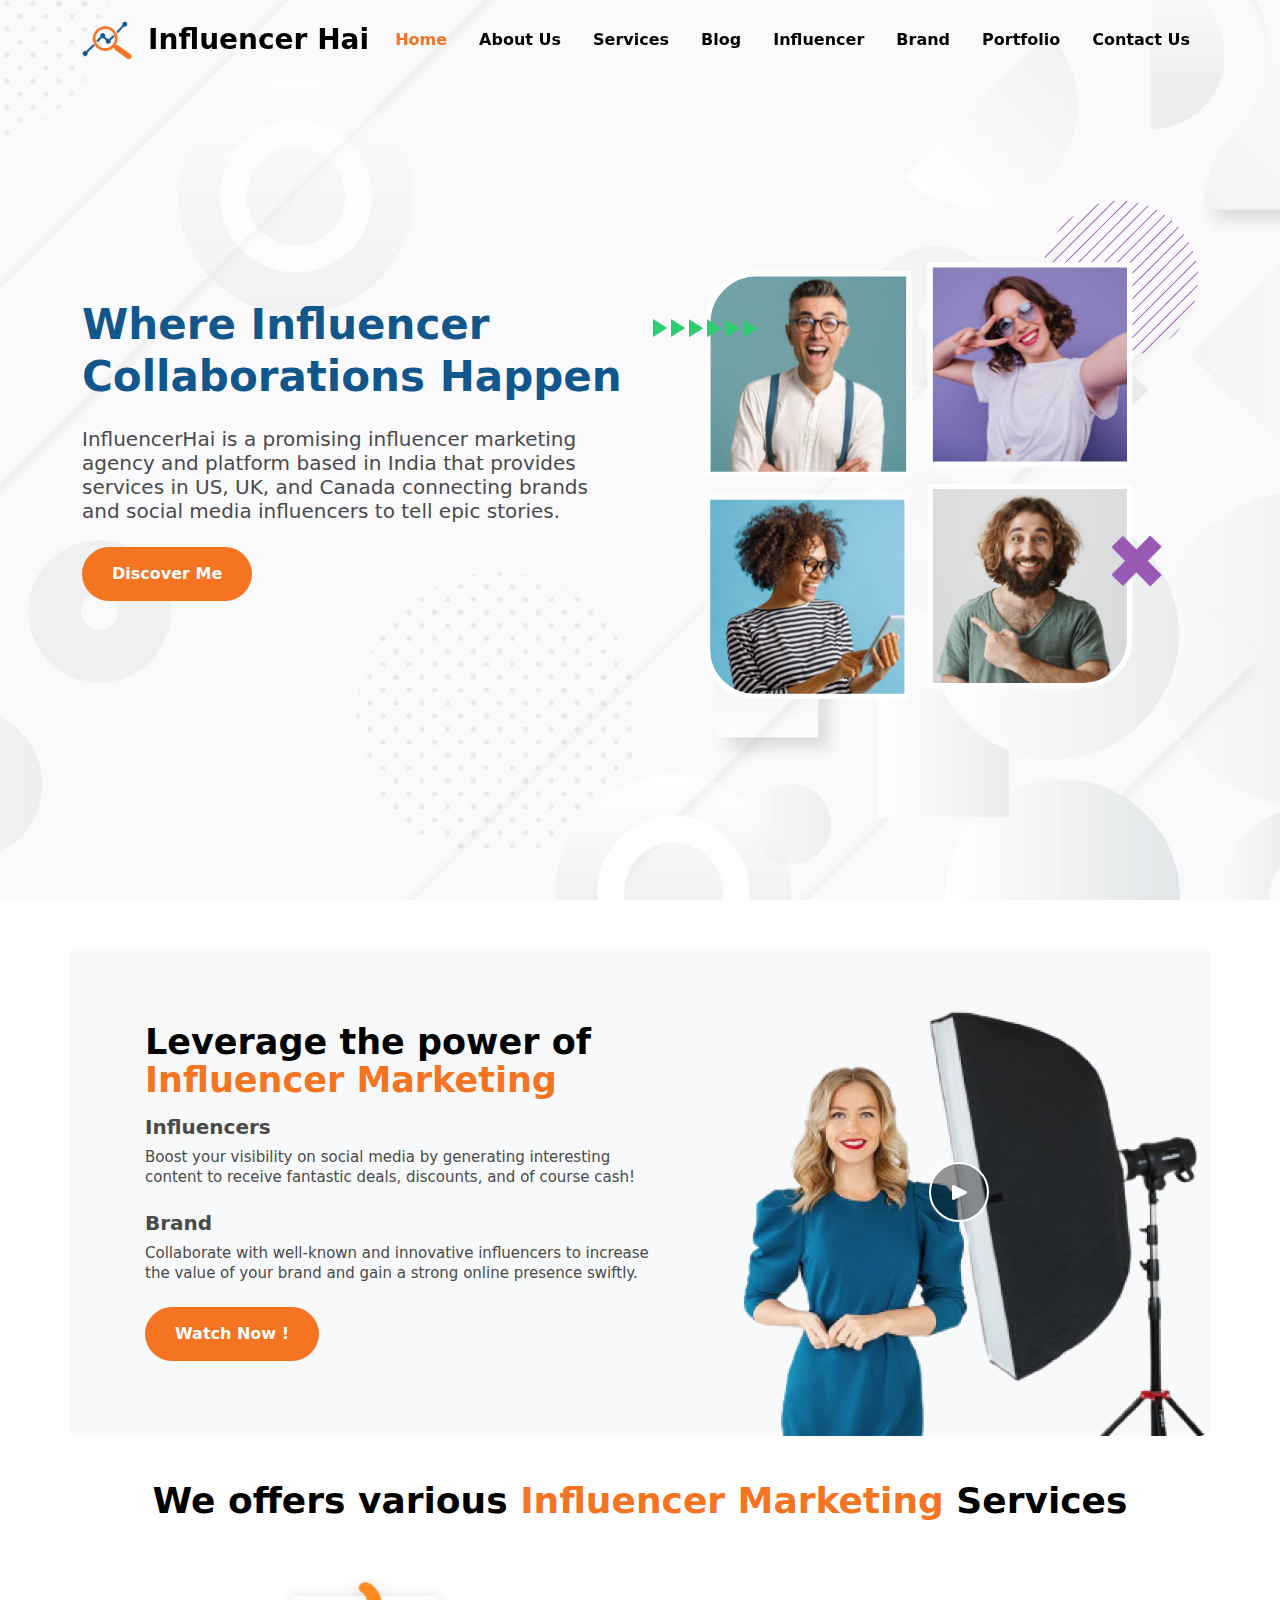
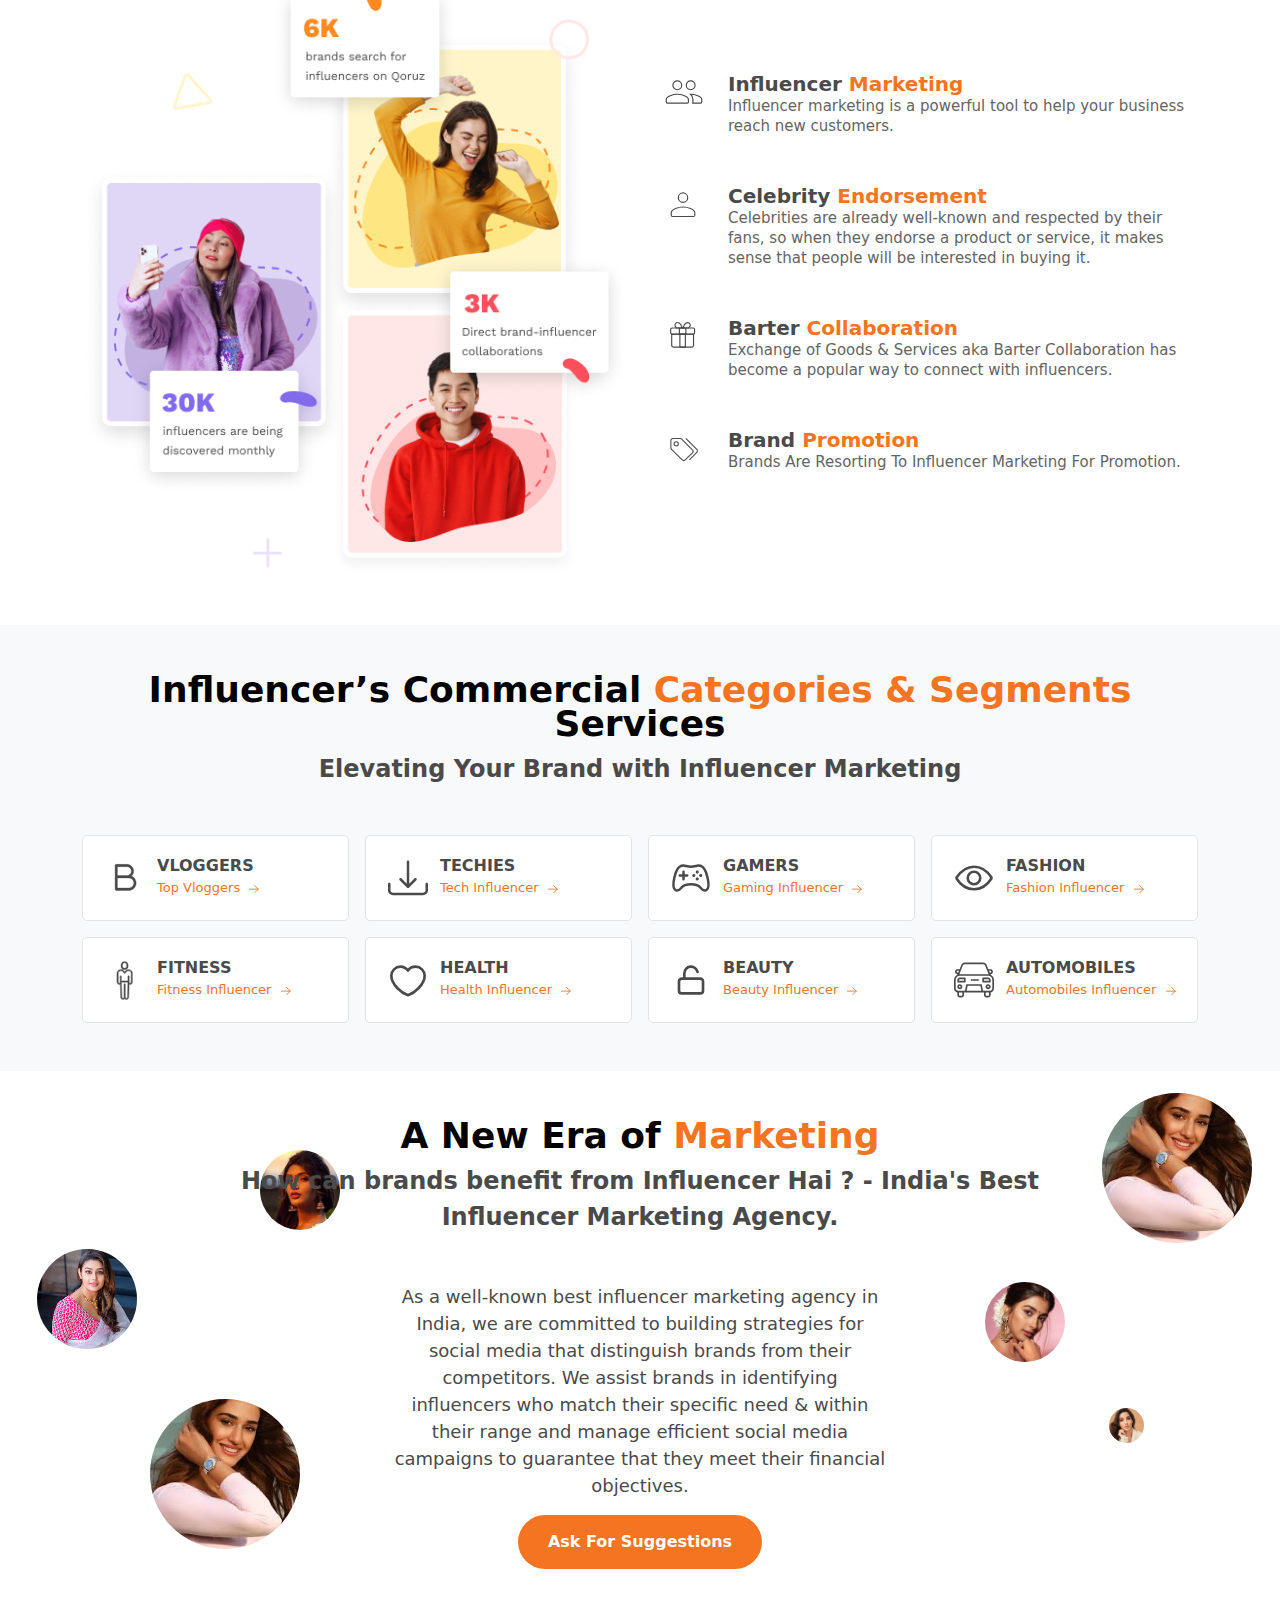
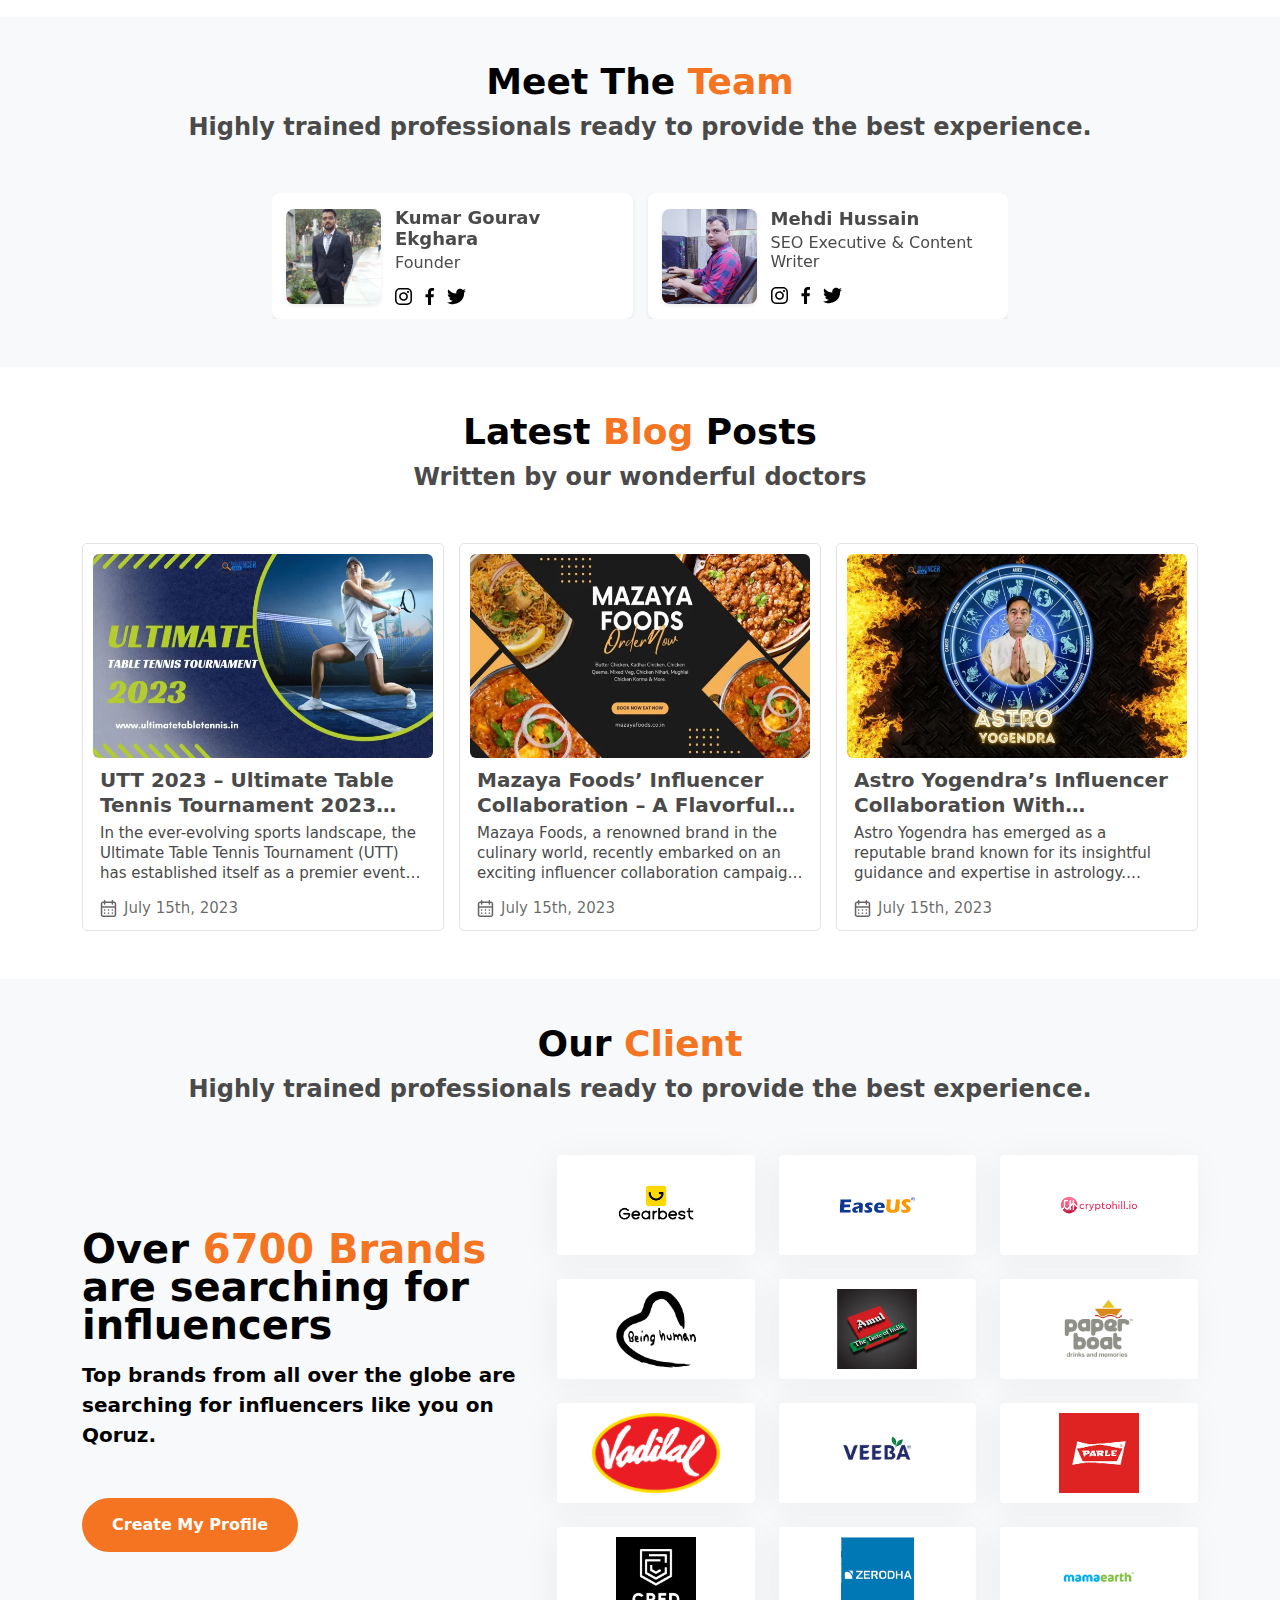
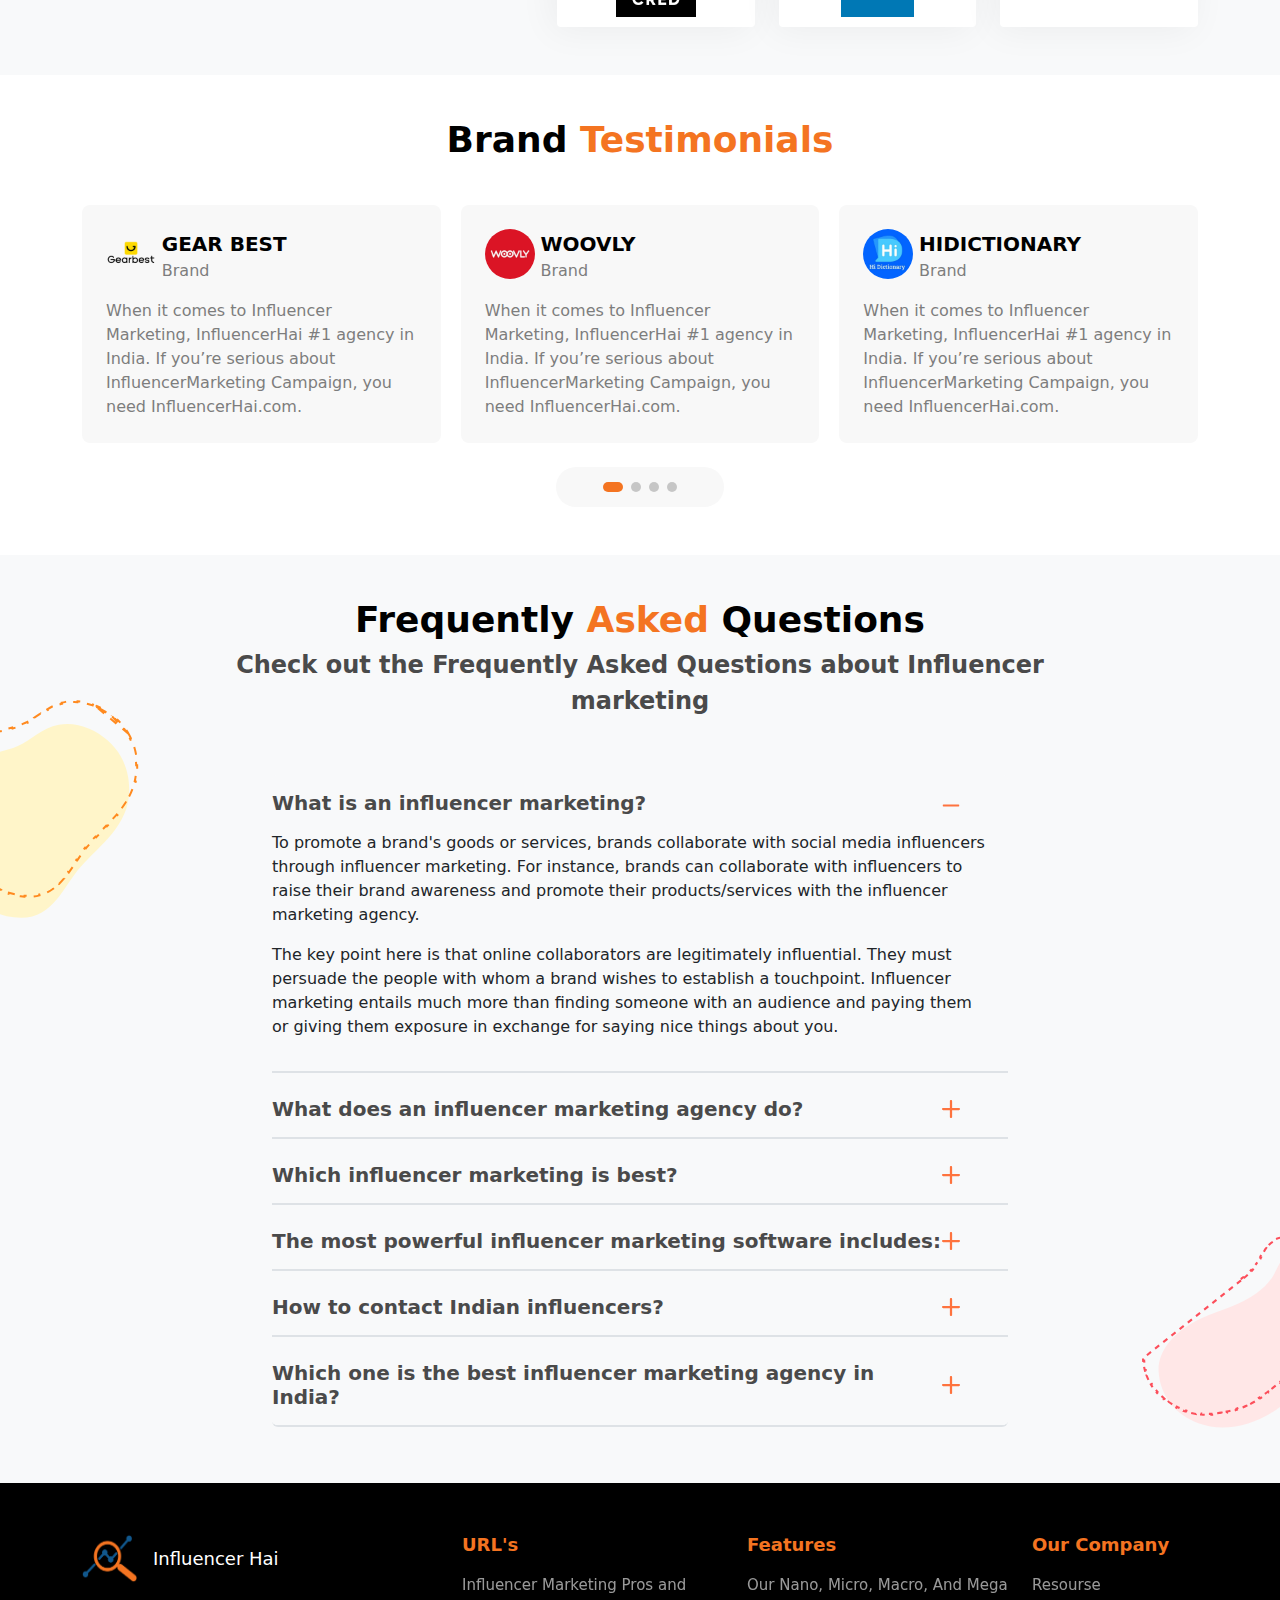
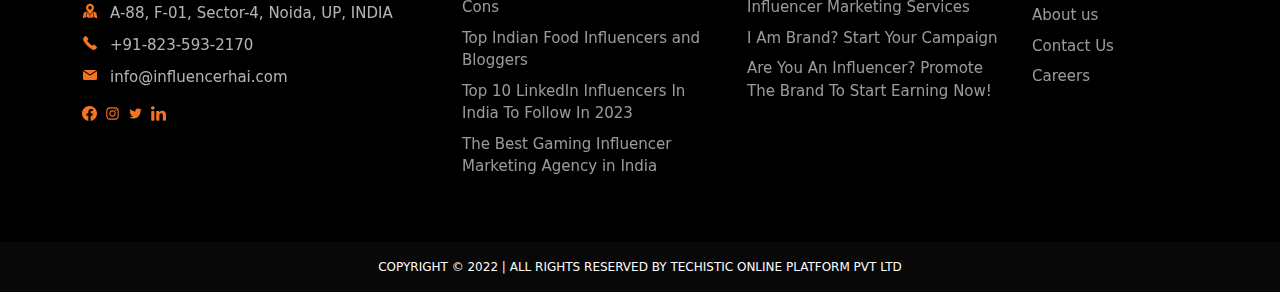
==== commit 136bf609: "aboutpagefinal03" ====
--- a/index.html
+++ b/index.html
@@ -410,7 +410,7 @@
     <!-- meet the team section start  -->
     <div class="container-fluid teamSection bg-light pb-3 pb-md-5">
         <div class="container">
-            <div class="row pt-md-5 pt-4 position-relative justify-content-center">
+            <div class="row py-md-5 py-4 position-relative justify-content-center">
                 <div class="col-lg-10">
                     <div class="heading">Meet The <span>Team</span></div>
                     <div class="subHeading">Highly trained professionals ready to provide the best experience.</div>
@@ -419,7 +419,7 @@
             <div class="row justify-content-center pb-3 pb-md-0">
                 <div class="col-xl-8 col-lg-9">
                     <div class="position-relative">
-                        <div class="swiper mySwiper teamslider pt-md-5 pt-4">
+                        <div class="swiper mySwiper teamslider ">
                             <div class="swiper-wrapper ">
                                 <div class="swiper-slide h-auto">
                                     <div class="profilecardnew h-100 rounded-3 bg-white shadow-sm d-flex align-items-center">
--- a/assets/css/style.min.css
+++ b/assets/css/style.min.css
@@ -1 +1 @@
-.heading{font-style:normal;font-weight:700;font-size:25px;line-height:34px;color:#000;text-align:center}.heading span{color:#f47421}@media only screen and (min-width: 992px){.heading{font-size:36px}}.subHeading{margin-top:5px;font-style:normal;font-weight:600;color:#4a4a4a;text-align:center;font-size:16px;line-height:20px}@media only screen and (min-width: 992px){.subHeading{font-size:24px;line-height:36px;margin-top:10px}}.influencerFluid .influencer{width:100%;height:100%}.influencerFluid .influencer img{width:100%;height:100%;-o-object-fit:cover;object-fit:cover}.influencerFluid .influencerWrapper{border:1px solid;border-color:#cacaca;border-radius:5px;padding:20px 10px}@media only screen and (min-width: 576px){.influencerFluid .influencerWrapper{border:0;padding:0}}.influencerFluid .influencerWrapper .icons{width:40px;height:40px}.influencerFluid .influencerWrapper .icons img{width:100%;height:100%}.influencerFluid .influencerWrapper .influencerHeading{font-style:normal;font-weight:700;font-size:16px;line-height:24px;color:#4a4a4a}.influencerFluid .influencerWrapper .influencerHeading span{color:#f47421}@media only screen and (min-width: 992px){.influencerFluid .influencerWrapper .influencerHeading{font-size:20px}}.influencerFluid .influencerWrapper .influencerSubHeading{font-style:normal;font-weight:400;font-size:14px;line-height:24px;color:#646464}@media only screen and (min-width: 992px){.influencerFluid .influencerWrapper .influencerSubHeading{font-size:15px;line-height:20px}}.influencerCategoriesFluid .categoryRow{flex-wrap:nowrap;overflow-x:auto}@media only screen and (min-width: 576px){.influencerCategoriesFluid .categoryRow{flex-wrap:wrap}}.influencerCategoriesFluid .categoryWrapper{border:1px solid;border-color:#e3e3e3;border-radius:5px;justify-content:center;align-items:center;transition:.3s ease-in-out;padding:10px;background-color:#fff}@media only screen and (min-width: 1200px){.influencerCategoriesFluid .categoryWrapper{padding:20px 10px}}.influencerCategoriesFluid .categoryWrapper:hover{transform:translateY(-10px)}.influencerCategoriesFluid .categoryWrapper:hover .categoryAnchor img{transform:translateX(5px)}.influencerCategoriesFluid .categoryWrapper .categoryIcon{width:40px;height:40px}.influencerCategoriesFluid .categoryWrapper .categoryIcon img{width:100%;height:100%;-o-object-fit:contain;object-fit:contain}.influencerCategoriesFluid .categoryWrapper .categoryHeading{font-style:normal;font-weight:700;line-height:20px;color:#4a4a4a;font-size:14px}@media only screen and (min-width: 1200px){.influencerCategoriesFluid .categoryWrapper .categoryHeading{font-size:16px;line-height:20px}}.influencerCategoriesFluid .categoryWrapper .categoryAnchor{color:#f47421;text-decoration:none;border-radius:5px;font-size:13px;line-height:20px;overflow:hidden;text-overflow:ellipsis;display:-webkit-box !important;-webkit-line-clamp:1;-webkit-box-orient:vertical}@media only screen and (min-width: 1200px){.influencerCategoriesFluid .categoryWrapper .categoryAnchor{font-size:13px;line-height:24px}}.influencerCategoriesFluid .categoryWrapper .categoryAnchor img{margin-left:5px;width:10px;height:10px;transition:.3s ease-in-out}.newEraFluid{text-align:center;overflow:hidden}.newEraFluid>.container>.row{z-index:2}.newEraFluid .newEraPara{color:#4a4a4a;width:500px;z-index:2;font-size:14px}@media only screen and (min-width: 576px){.newEraFluid .newEraPara{font-size:15px}}@media only screen and (min-width: 992px){.newEraFluid .newEraPara{font-size:18px}}.newEraFluid .askBtn{background-color:#f47421;border-radius:5px;font-weight:500;border:1px solid;color:#fff;transition:.3s linear;margin-right:8px;z-index:2;font-size:12px;padding:10px}@media only screen and (min-width: 992px){.newEraFluid .askBtn{padding:10px 20px;font-size:15px}}.newEraFluid .askBtn:hover{border:1px solid #f47421;background-color:rgba(0,0,0,0);color:#f47421}.newEraFluid .learnBtn{border-color:#f47421;border:1px solid;border-radius:5px;font-size:12px;font-weight:500;color:#f47421;transition:.3s linear;background-color:rgba(0,0,0,0);padding:10px}@media only screen and (min-width: 992px){.newEraFluid .learnBtn{font-size:15px;padding:10px 20px}}.newEraFluid .learnBtn:hover{background-color:#f47421;color:#fff}.newEraFluid .images{width:150px;height:150px;position:absolute;top:60%;left:150px}.newEraFluid .images::after{content:"";background-image:url(../img/actress4.jpeg);position:absolute;top:-100%;left:-113px;width:100px;height:100px;background-repeat:no-repeat;background-position:center top;border-radius:50%;background-size:cover}.newEraFluid .images::before{content:"";background-image:url(../img/actress5.jpeg);position:absolute;top:-166%;left:110px;width:80px;height:80px;background-repeat:no-repeat;background-position:center top;background-size:cover;border-radius:50%}.newEraFluid .images img{width:100%;height:100%;-o-object-fit:cover;object-fit:cover;border-radius:50%}.newEraFluid .imagesRyt{width:150px;height:150px;position:absolute;top:4%;right:28px;z-index:1}.newEraFluid .imagesRyt::after{content:"";background-size:cover;background-image:url(../img/actress1.jpeg);position:absolute;top:210%;left:7px;width:35px;height:35px;background-repeat:no-repeat;background-position:center top;border-radius:50%}.newEraFluid .imagesRyt::before{content:"";background-size:cover;background-image:url(../img/actress2.jpeg);position:absolute;top:126%;left:-117px;width:80px;height:80px;background-repeat:no-repeat;background-position:center top;border-radius:50%}.newEraFluid .imagesRyt img{width:100%;height:100%;-o-object-fit:cover;object-fit:cover;border-radius:50%}.askBtn{background-color:#f47421;border-radius:5px;font-weight:500;border:1px solid;color:#fff;transition:.3s linear;margin-right:8px;z-index:2;font-size:12px;padding:10px;z-index:5;position:relative}@media only screen and (min-width: 992px){.askBtn{padding:10px 20px;font-size:15px}}.askBtn:hover{border:1px solid #f47421;background-color:rgba(0,0,0,0);color:#f47421}.serviceHeroFluid{padding-top:130px;padding-bottom:70px;overflow:hidden;height:300px}@media only screen and (min-width: 576px){.serviceHeroFluid{padding-bottom:70px}}@media only screen and (min-width: 768px){.serviceHeroFluid{height:400px;padding-bottom:80px}}.serviceHeroFluid::after{content:"";background-image:url(./../img/serviceImg.webp);position:absolute;top:0;left:0;background-repeat:no-repeat;background-size:cover;background-position:top;width:100%;height:100%;z-index:1}.serviceHeroFluid::before{content:"";width:100%;height:100%;background-color:rgba(0,0,0,.4);position:absolute;top:0;left:0;z-index:2}.serviceHeroFluid .serviceTxt{z-index:4;position:relative;top:50%;transform:translate(-50%, -50%);left:50%;margin:0;text-align:center}@media only screen and (min-width: 576px){.serviceHeroFluid .serviceTxt{top:50%;transform:translateY(-50%);left:20px;text-align:start}}.serviceHeroFluid .serviceTxt .serviceHeading{font-weight:700;color:#fff;line-height:110%;font-size:25px}@media only screen and (min-width: 576px){.serviceHeroFluid .serviceTxt .serviceHeading{font-size:32px}}@media only screen and (min-width: 768px){.serviceHeroFluid .serviceTxt .serviceHeading{font-size:40px}}@media only screen and (min-width: 992px){.serviceHeroFluid .serviceTxt .serviceHeading{font-size:45px}}.serviceHeroFluid .serviceTxt .learnBtn{border:0;background-color:#fff;color:#f47421;font-weight:600;border-radius:5px;margin-top:30px;transition:.3s linear;padding:5px 15px;font-size:12px}@media only screen and (min-width: 576px){.serviceHeroFluid .serviceTxt .learnBtn{padding:10px 20px}}@media only screen and (min-width: 768px){.serviceHeroFluid .serviceTxt .learnBtn{font-size:14px}}.serviceHeroFluid .serviceTxt .learnBtn:hover{background-color:#f47421;color:#fff}.influencerBtn{color:#fff;background-color:#f47421;border-style:solid;border-width:0px 0px 0px 0px;border-radius:30px 30px 30px 30px;font-weight:600;text-decoration:none;transition:.3s ease-in-out;padding:12px 24px;font-size:12px;display:flex;margin:auto}.influencerBtn.zIndex{z-index:5}.influencerBtn.influencerBtn1{margin:auto}@media only screen and (min-width: 992px){.influencerBtn.influencerBtn1{margin-left:0}}.influencerBtn:hover{background-color:#11578c;transform:scale(1.1)}@media only screen and (min-width: 768px){.influencerBtn{padding:15px 30px;font-size:16px;margin-left:0}}.navbar.nav-active .navLInk{color:#000 !important}.navbar.nav-active .navLInk.active{color:#f47421 !important}.navbar.nav-active .logoName{color:#000 !important}.heroSection{color:#fff;position:relative;align-items:center;padding-top:80px;min-height:100vh}@media only screen and (min-width: 768px){.heroSection{padding-top:0}}.heroSection::after{content:"";background-image:url(./../img/bg.jpg);background-repeat:no-repeat;background-position:center;background-size:cover;width:100%;height:100%;position:absolute;top:0;left:0}@media only screen and (min-width: 576px){.heroSection{color:#fff;position:relative;align-items:center}}@media only screen and (min-width: 1200px){.heroSection{height:100vh}}.heroSection .heroImage{z-index:6;position:relative}.heroSection .heroImage img{width:100%;height:100%;-o-object-fit:contain;object-fit:contain}.heroSection .heroTxtWrapper{z-index:5;position:relative}.heroSection .videoBg .videoInner{-o-object-position:right;object-position:right}@media only screen and (min-width: 1200px){.heroSection .videoBg .videoInner{-o-object-position:unset;object-position:unset}}.heroSection .HeroHeading{font-size:27px;color:#11578c;line-height:32px}@media only screen and (min-width: 768px){.heroSection .HeroHeading{font-size:30px;line-height:36px}}@media only screen and (min-width: 992px){.heroSection .HeroHeading{font-size:35px;line-height:42px}}@media only screen and (min-width: 1200px){.heroSection .HeroHeading{font-size:42px;line-height:52px}}.heroSection .heroPera{font-size:16px;color:#4a4a4a}@media only screen and (min-width: 576px){.heroSection .heroPera{font-size:16px;line-height:normal}}@media only screen and (min-width: 992px){.heroSection .heroPera{font-size:20px}}.heroSection .searchBox{max-width:557px;min-height:62px;border-radius:60px;position:relative;background-color:#fff;display:flex;align-items:center;padding:0px;border:2px solid #8371a9}@media only screen and (min-width: 992px){.heroSection .searchBox{max-width:557px;min-height:72px;border-radius:60px;position:relative;background-color:#fff;display:flex;align-items:center;padding:15px;border:4px solid #11578c}}.heroSection .searchBox .Dropdown .dropbtn{font-size:13px;color:#f47421;font-weight:700}.heroSection .searchBox .Dropdown .dropbtn::after{background-image:url(../img/downarrow.svg);background-repeat:no-repeat;background-size:cover;width:15px;height:15px;top:100px;border:none !important}@media only screen and (min-width: 576px){.heroSection .searchBox .Dropdown .dropbtn{font-size:16px;color:#f47421;font-weight:700}}@media only screen and (min-width: 576px){.heroSection .searchBox .Dropdown .dropbtn{font-size:18px;color:#f47421;font-weight:700}}.heroSection .searchBox .Dropdown .IconMedia{width:18px;height:18px}@media only screen and (min-width: 576px){.heroSection .searchBox .Dropdown .IconMedia{width:14px;height:14px}}.heroSection .searchBox .Dropdown .DropMenu{background-color:#fff;border-radius:10px;border:none;max-width:200px}.heroSection .searchBox .Dropdown .DropMenu .dropdown-item{font-size:14px;color:#4a4a4a}@media only screen and (min-width: 576px){.heroSection .searchBox .Dropdown .DropMenu .dropdown-item{font-size:16px;font-weight:700;color:#4a4a4a;transition:all .3s ease-in-out}.heroSection .searchBox .Dropdown .DropMenu .dropdown-item .IconMedia{filter:grayscale(1)}.heroSection .searchBox .Dropdown .DropMenu .dropdown-item:hover{color:#f47421}.heroSection .searchBox .Dropdown .DropMenu .dropdown-item:hover .IconMedia{filter:none}}@media only screen and (min-width: 768px){.heroSection .searchBox .Dropdown .DropMenu .dropdown-item{font-size:18px;font-weight:700;color:#4a4a4a;transition:all .3s ease-in-out}.heroSection .searchBox .Dropdown .DropMenu .dropdown-item .IconMedia{filter:grayscale(1)}.heroSection .searchBox .Dropdown .DropMenu .dropdown-item:hover{color:#f47421}.heroSection .searchBox .Dropdown .DropMenu .dropdown-item:hover .IconMedia{filter:none}}.heroSection .searchBox .searchInput{font-size:14px;font-weight:700;color:#000}.heroSection .searchBox .searchInput::-moz-placeholder{font-size:14px;font-weight:700;color:#000}.heroSection .searchBox .searchInput::placeholder{font-size:14px;font-weight:700;color:#000}@media only screen and (min-width: 576px){.heroSection .searchBox .searchInput{font-size:18px;font-weight:700;color:#000}.heroSection .searchBox .searchInput::-moz-placeholder{font-size:18px;font-weight:700;color:#000}.heroSection .searchBox .searchInput::placeholder{font-size:18px;font-weight:700;color:#000}}.heroSection .searchBox .searchicon{height:24px;width:24px;margin-right:10px}.heroSection .searchBox .searchInner{top:100%;transform:translate(0, 7px);max-height:30vh;height:30vh;padding:8px 10px}@media only screen and (min-width: 576px){.heroSection .searchBox .searchInner{top:100%;transform:translate(0, 7px);max-height:50vh;height:50vh;padding:20px 30px}}.heroSection .searchBox .searchInner .searchLi{padding:10px 15px}@media only screen and (min-width: 576px){.heroSection .searchBox .searchInner .searchLi{transition:all .3s ease;padding:20px 30px}}.heroSection .searchBox .searchInner .searchLi:hover{background-color:rgba(255,200,200,.658)}.heroSection .searchBox .searchInner .searchLi .innerDropdown{font-size:13px;color:#4a4a4a;font-weight:700;opacity:.9}@media only screen and (min-width: 576px){.heroSection .searchBox .searchInner .searchLi .innerDropdown{font-size:14px;color:#4a4a4a;font-weight:700;opacity:.9}}@media only screen and (min-width: 768px){.heroSection .searchBox .searchInner .searchLi .innerDropdown{font-size:18px;color:#4a4a4a;font-weight:700;opacity:.9}}.heroSection .searchBox .searchInner .searchLi .innerDropdown .arrowIcon{width:14px;height:14px;transform:rotate(-45deg)}@media only screen and (min-width: 576px){.heroSection .searchBox .searchInner .searchLi .innerDropdown .arrowIcon{width:14px;height:14px;transform:rotate(-45deg)}}@media only screen and (min-width: 768px){.heroSection .searchBox .searchInner .searchLi .innerDropdown .arrowIcon{width:18px;height:18px;transform:rotate(-45deg)}}.heroSection .searchBox .searchInner .searchLi .innerDropdown .inndrSubheading{font-size:10px;font-weight:600}@media only screen and (min-width: 576px){.heroSection .searchBox .searchInner .searchLi .innerDropdown .inndrSubheading{font-size:13px;font-weight:600}}.heroSection .searchBox .searchInnerData{padding:7px 12px;color:#000;font-size:14px;font-weight:500;transition:all .3s ease-in-out}.heroSection .searchBox .searchInnerData:hover{background-color:#f2f2f2}.heroSection .searchBox .searchInput:focus~.searchInner{display:block !important}.heroSection .searchBox .searchdrop .dropdownBtn{font-size:14px;font-weight:500;color:#000}.heroSection .searchBox .searchdrop .searchMenu{transform:translateY(7px);max-height:50vh;min-width:auto}.heroSection .heroBrand{width:100%;background-color:#170c2a;box-shadow:rgba(0,0,0,.15) 0px 1px 3px 1px;border-radius:60px 60px 0px 0px;padding:var(--space-2xl)}.heroSection .heroBrand .brandIcon{height:30px}@media only screen and (min-width: 576px){.heroSection .heroBrand .brandIcon{height:40px}}.counterSection .counterCard{background-color:#fff;box-shadow:0px 1px 3px 1px rgba(0,0,0,.15);border-radius:0px 0px 40px 40px;padding:1.5rem}@media only screen and (min-width: 576px){.counterSection .counterCard{background-color:#fff;box-shadow:0px 1px 3px 1px rgba(0,0,0,.15);border-radius:0px 0px 60px 60px;padding:1.5rem}}.counterSection .counterCard .iconuser{background-color:#8d4aff;box-shadow:rgba(0,0,0,.1) 0px 18px 16px -3px;width:30px;height:30px;border-radius:50%;overflow:hidden;margin-top:10px;flex-shrink:0}@media only screen and (min-width: 576px){.counterSection .counterCard .iconuser{background-color:#8d4aff;box-shadow:rgba(0,0,0,.1) 0px 18px 16px -3px;width:40px;height:40px;border-radius:50%;overflow:hidden;margin-top:14px;flex-shrink:0}}@media only screen and (min-width: 576px){.counterSection .counterCard .iconuser{background-color:#8d4aff;box-shadow:rgba(0,0,0,.1) 0px 18px 16px -3px;width:44px;height:44px;border-radius:50%;overflow:hidden;margin-top:14px;flex-shrink:0}}.counterSection .counterCard .counterHeading{font-size:22px;font-weight:700;color:#000}@media only screen and (min-width: 576px){.counterSection .counterCard .counterHeading{font-size:30px;font-weight:700;color:#000}}@media only screen and (min-width: 768px){.counterSection .counterCard .counterHeading{font-size:40px;font-weight:700;color:#000}}@media only screen and (min-width: 992px){.counterSection .counterCard .counterHeading{font-size:48px;font-weight:700;color:#000}}.counterSection .counterCard .counterPera{font-size:14px;font-weight:600;color:#666}@media only screen and (min-width: 576px){.counterSection .counterCard .counterPera{font-size:1.3rem;font-weight:600;color:#666}}@media only screen and (min-width: 768px){.counterSection .counterCard .counterPera{font-size:1.4rem;font-weight:600;color:#666}}.ourClient .clientContent .headingClient{font-size:22px;line-height:32px;color:#000;font-weight:700}@media only screen and (min-width: 576px){.ourClient .clientContent .headingClient{font-size:24px;line-height:26px;color:#000;font-weight:700}}@media only screen and (min-width: 768px){.ourClient .clientContent .headingClient{font-size:34px;line-height:52px;color:#000;font-weight:700}}@media only screen and (min-width: 768px){.ourClient .clientContent .headingClient{font-size:40px;line-height:38px;color:#000;font-weight:700}}.ourClient .clientContent .headingClient .subheadingClient{color:#f47421}.ourClient .clientContent .pera{font-size:16px;color:#000;font-weight:600}@media only screen and (min-width: 576px){.ourClient .clientContent .pera{font-size:16px;color:#000;font-weight:600}}@media only screen and (min-width: 768px){.ourClient .clientContent .pera{font-size:20px;color:#000;font-weight:600}}.ourClient .cardImg{box-shadow:rgba(0,0,0,.05) -5px 4px 36px;border-radius:4px;height:100px;padding:10px;background:#fff;display:flex;align-items:center;justify-content:center;align-items:center;border:none}.ourClient .cardImg.active .clientImg{display:none}.ourClient .cardImg.active .clientImg2{display:block !important}.ourClient .cardImg .clientImg{height:100px;padding:10px}.ourClient .cardImg .clientImg2{height:100px}.brandHeroSection{background-image:url(../img/brand/hero-9-img.png) !important;background-repeat:no-repeat;background-size:cover;padding-top:80px;min-height:80vh}@media only screen and (min-width: 1200px){.brandHeroSection{min-height:100vh}}.brandHeroSection .HeroHeading{font-size:25px;color:#11578c;line-height:32px}@media only screen and (min-width: 768px){.brandHeroSection .HeroHeading{font-size:30px;line-height:36px}}@media only screen and (min-width: 992px){.brandHeroSection .HeroHeading{font-size:35px;line-height:42px}}@media only screen and (min-width: 1200px){.brandHeroSection .HeroHeading{font-size:42px;line-height:52px}}.brandHeroSection .heroPera{font-size:16px;color:#4a4a4a}@media only screen and (min-width: 576px){.brandHeroSection .heroPera{font-size:16px;line-height:normal}}@media only screen and (min-width: 992px){.brandHeroSection .heroPera{font-size:20px}}.brandHeroSection .heroImage{z-index:6;position:relative}.brandHeroSection .heroImage img{width:100%;height:100%;-o-object-fit:contain;object-fit:contain;aspect-ratio:1/.7}@media only screen and (min-width: 992px){.brandHeroSection .heroImage img{width:100%;height:100%;-o-object-fit:contain;object-fit:contain;aspect-ratio:unset}}.aboutUs .cardAbout{border-radius:5px;padding:20px;background-color:#646464 !important}@media only screen and (min-width: 768px){.aboutUs .cardAbout{padding:30px}}@media only screen and (min-width: 992px){.aboutUs .cardAbout{padding:40px}}.aboutUs .cardAbout .cardHeading{font-size:22px;line-height:30px;color:#fff;font-weight:600}@media only screen and (min-width: 768px){.aboutUs .cardAbout .cardHeading{font-size:25px;line-height:32px}}@media only screen and (min-width: 768px){.aboutUs .cardAbout .cardHeading{font-size:30px;line-height:38px}}.aboutUs .devolopements-benefits-box{background-color:#646464 !important;background-size:cover;transition:all .3s ease-in-out}.aboutUs .devolopements-benefits-box:hover .devolopements-benefits-box-count{border-radius:10px}.aboutUs .devolopements-benefits-box .headingCardInner{color:#fff;font-size:18px;align-items:center}@media only screen and (min-width: 576px){.aboutUs .devolopements-benefits-box .headingCardInner{font-size:20px;align-items:start}}.aboutUs .devolopements-benefits-box .peraCard{font-size:14px;color:#fff;opacity:.7;margin-top:10px;display:-webkit-box;-webkit-line-clamp:3;-webkit-box-orient:vertical;overflow:hidden;text-overflow:ellipsis;align-items:center}@media only screen and (min-width: 576px){.aboutUs .devolopements-benefits-box .peraCard{font-size:16px;align-items:start}}.aboutUs .devolopements-benefits-box .positionCard{color:#fff;font-size:12px}.aboutUs .devolopements-benefits-box .devolopements-benefits-box-count{position:absolute;left:50%;transform:translateX(-50%);top:-25px;background-color:#f47421;width:50px;height:50px;border-radius:10px;display:flex;align-items:center;justify-content:center;font-weight:900;color:#fff;font-size:20px;transition:.5s;transition:all .3s ease-in-out}@media only screen and (min-width: 576px){.aboutUs .devolopements-benefits-box .devolopements-benefits-box-count{left:3px;font-size:24px;height:50px;border-radius:50px;top:20px}}.formStart .formFloat{border-color:red !important}.formStart .formFloat::-moz-placeholder{color:#11578c !important}.formStart .formFloat::placeholder{color:#11578c !important}.formStart .formFloat .formFloatinput{color:#fff !important}.formStart .formFloat .formFloatinput:focus{border-color:#fff !important}.formStart .formFloat .formFloatinputlabel{color:#fff !important;font-size:14px !important}@media only screen and (min-width: 576px){.formStart .formFloat .formFloatinputlabel{font-size:16px !important}}.formStart .formFloat .formFloatinputlabel::after{background:rgba(0,0,0,0) !important}.formStart .formFloat .formFloatinputtextarea{height:120px}@media only screen and (min-width: 576px){.formStart .formFloat .formFloatinputtextarea{height:150px}}.servicesSection .servicesCard{padding:15px;background:#ecf5fd;border-radius:10px;transition:all .3s ease-in-out}@media only screen and (min-width: 576px){.servicesSection .servicesCard{padding:30px}.servicesSection .servicesCard:hover{transform:translateY(-10px)}.servicesSection .servicesCard:hover .cardImg{transform:rotate(0deg)}.servicesSection .servicesCard:hover .cardHeading{color:#f47421}}.servicesSection .servicesCard .cardImg{width:55px;height:55px;box-shadow:0px 1px 3px 1px rgba(0,0,0,.15);border-radius:10px;padding:7px;transform:rotate(-5deg);background-color:#fff;transition:all .3s ease-in-out}@media only screen and (min-width: 576px){.servicesSection .servicesCard .cardImg{width:65px;height:65px;padding:10px}}.servicesSection .servicesCard .cardHeading{font-size:18px;color:#000;font-weight:700;transition:all .3s ease-in-out}@media only screen and (min-width: 576px){.servicesSection .servicesCard .cardHeading{font-size:20px}}@media only screen and (min-width: 768px){.servicesSection .servicesCard .cardHeading{font-size:22px}}@media only screen and (min-width: 992px){.servicesSection .servicesCard .cardHeading{font-size:24px}}.servicesSection .servicesCard .cardPera{font-size:14px;color:#000;font-weight:400;display:-webkit-box;-webkit-line-clamp:3;-webkit-box-orient:vertical;overflow:hidden;text-overflow:ellipsis}@media only screen and (min-width: 576px){.servicesSection .servicesCard .cardPera{font-size:16px}}.videoSectionmember .VideoCard{border-radius:10px;width:100% !important;cursor:pointer;overflow:hidden;transition:all .3s ease-in-out}@media only screen and (min-width: 576px){.videoSectionmember .VideoCard:hover .videoImg2 img{transform:scale(1.1)}}.videoSectionmember .VideoCard .videoImg2{height:400px;transition:all .3s ease-in-out}.videoSectionmember .VideoCard .videoImg2 img{transition:all .3s ease-in-out;border-radius:10px;-o-object-fit:cover;object-fit:cover}.videoSectionmember .VideoCard .badgeInsta{padding:8px 16px;height:30px;background-color:#11578c;font-size:12px;color:#fff;font-weight:400;width:-moz-fit-content;width:fit-content;position:absolute;top:8px;left:8px}.videoSectionmember .VideoCard .badgeInsta .iconInsta{width:16px;height:16px}.videoSectionmember .VideoCard .profileCardinner{position:absolute;bottom:8px;left:8px;right:8px;padding:10px;height:55px;background-color:rgba(255,255,255,.712)}@media only screen and (min-width: 576px){.videoSectionmember .VideoCard .profileCardinner{height:65px}}.videoSectionmember .VideoCard .profileCardinner .userIMgsmall{width:40px;height:40px;border-radius:50%}@media only screen and (min-width: 576px){.videoSectionmember .VideoCard .profileCardinner .userIMgsmall{width:50px;height:50px}}.videoSectionmember .VideoCard .profileCardinner .nameUser{font-size:14px;color:#000;font-weight:600}.videoSectionmember .VideoCard .profileCardinner .profileuser{font-size:12px;color:#000;font-weight:400}.videoSectionmember .VideoCard .playsvg{border:2px solid #fff;border-radius:50%;padding:20px;background-color:rgba(0,0,0,.4);position:absolute;z-index:5;top:50%;left:50%;transform:translate(-50%, -50%);right:20%;width:60px !important;height:60px !important;display:flex;justify-content:center;align-items:center;opacity:1}@media only screen and (min-width: 992px){.videoSectionmember .VideoCard .playsvg{opacity:1}}.videoSectionmember .VideoCard .playsvg img{width:15px !important;height:15px !important}.swiper{width:100%;height:100%}.swiper-slide{text-align:center;font-size:18px;background:#fff;display:flex;justify-content:center;align-items:center}.swiper-slide img{display:block;width:100%;height:100%;-o-object-fit:cover;object-fit:cover}@keyframes waves{0%{transform:scale(0.2, 0.2);opacity:0;-ms-filter:"progid:DXImageTransform.Microsoft.Alpha(Opacity=0)"}50%{opacity:.9;-ms-filter:"progid:DXImageTransform.Microsoft.Alpha(Opacity=90)"}100%{transform:scale(0.9, 0.9);opacity:0;-ms-filter:"progid:DXImageTransform.Microsoft.Alpha(Opacity=0)"}}.waves{position:absolute;width:150px;height:150px;background:rgba(0,0,0,.3);opacity:0;-ms-filter:"progid:DXImageTransform.Microsoft.Alpha(Opacity=0)";border-radius:100%;right:-45px !important;bottom:-49px !important;z-index:-1;animation:waves 3s ease-in-out infinite}.wave-1{animation-delay:0s}.wave-2{animation-delay:1s}.wave-3{animation-delay:2s}.askBtn{background-color:#f47421;padding:8px 16px;border-radius:5px;font-size:14px;font-weight:500;border:1px solid;color:#fff;transition:.3s linear;margin-right:8px;z-index:2}@media only screen and (min-width: 576px){.askBtn{background-color:#f47421;padding:10px 20px;border-radius:5px;font-size:15px;font-weight:500;border:1px solid;color:#fff;transition:.3s linear;margin-right:8px;z-index:2}.askBtn:hover{border:1px solid #f47421;background-color:rgba(0,0,0,0);color:#f47421}}.themeBtn{background-color:#f47421;padding:15px 30px;font-size:16px;font-weight:600;display:flex;align-items:center;border:1px solid;color:#000;transition:.3s linear;z-index:2;border-top-left-radius:100px;border-bottom-left-radius:100px;border-top-right-radius:100px;border-bottom-right-radius:100px;background-color:#fff;position:relative;overflow:hidden}.themeBtn::after{position:absolute;content:"";background-color:#f47421;left:0;height:100%;width:0;transition:all .3s ease-in-out;z-index:-1}.themeBtn .iconBtn{width:25px;height:18px}.themeBtn .iconBtn img{transition:all .3s ease-in-out}.themeBtn:hover{color:#fff}.themeBtn:hover::after{width:100%}.themeBtn:hover .iconBtn img{filter:invert(1);transform:rotate(-35deg)}.navbar{background-color:rgba(0,0,0,0);height:70px}@media only screen and (min-width: 576px){.navbar{height:80px}}.navbar.nav-active{background-color:#fff}.navbar.nav-active .menuBtn img{filter:invert(1) !important}.navbar .logonav{height:55px}.navbar .logoName{font-size:20px;color:#000;font-weight:600;cursor:pointer;transition:all .3s ease-in-out}.navbar .logoName:hover{color:#f47421}@media only screen and (min-width: 1200px){.navbar .logoName{font-size:25px}}@media only screen and (min-width: 1200px){.navbar .logoName{font-size:28px}}.navbar .menuBtn{width:25px;height:25px;background-image:none !important}.navbar .menuBtn img{-o-object-fit:contain;object-fit:contain}@media only screen and (min-width: 768px){.navbar .menuBtn{width:35px;height:35px}}.navbar .navbarNav .navItem .navLInk{color:#000;font-size:14px}@media only screen and (min-width: 576px){.navbar .navbarNav .navItem .navLInk{font-size:16px;font-weight:600;transition:all .3s ease-in-out}.navbar .navbarNav .navItem .navLInk:hover{color:#f47421}.navbar .navbarNav .navItem .navLInk.active{color:#f47421}}.footer{background:#000;padding:0 20px}.footer .logonav{width:55px;height:55px}.footer .logoName{font-size:18px;color:#fff;cursor:pointer;transition:all .3s ease-in-out}.footer .logoName:hover{color:#f47421}.footer .headingFotter{font-size:18px;font-weight:700;color:#f47421}.footer .footerIcon{width:16px;height:16px}.footer .addresspera{font-size:13px;color:#fff;font-weight:500;transition:all .3s ease-in-out;display:-webkit-box;-webkit-line-clamp:3;-webkit-box-orient:vertical;overflow:hidden;text-overflow:ellipsis}@media only screen and (min-width: 576px){.footer .addresspera{font-size:15px;color:#fff;font-weight:500;opacity:.7;transition:all .3s ease-in-out}.footer .addresspera:hover{opacity:1}}.footer .footerMenu .footerLink{font-size:13px;color:#fff;font-weight:500;opacity:1;transition:all .3s ease-in-out;position:relative}@media only screen and (min-width: 576px){.footer .footerMenu .footerLink{font-size:15px;color:#fff;font-weight:500;opacity:.6;transition:all .3s ease-in-out;position:relative}.footer .footerMenu .footerLink:hover{opacity:1}}.footer .footerMenu .footerLink:hover{opacity:1}.footer .socilaIcon{width:15px;height:15px;transition:all .3s ease-in-out}.footer .socilaIcon:hover img{filter:brightness(100) contrast(100)}.footer .socilaIcon img{transition:all .3s ease-in-out}.copyRight{background:#080808;color:#fff;font-size:12px}.blogsection .blogcard{padding:7px;border:1px solid;border-color:#e3e3e3;border-radius:5px}.blogsection .blogcard .blogimg{aspect-ratio:5/3}.blogsection .blogcard .blogimg img{transition:all .3s ease-in-out}.blogsection .blogcard .blogcontent{padding:15px 5px}.blogsection .blogcard .blogcontent .date{color:rgba(0,0,0,.6);margin-top:9px;font-weight:400;font-size:13px;gap:7px}.blogsection .blogcard .blogcontent .date .calendaricon{height:14px;max-width:14px;min-width:14px}.blogsection .blogcard .blogcontent .date .calendaricon img{-o-object-fit:unset;object-fit:unset}@media only screen and (min-width: 576px){.blogsection .blogcard .blogcontent .date .calendaricon{height:16px;max-width:16px;min-width:16px}}@media only screen and (min-width: 768px){.blogsection .blogcard .blogcontent .date .calendaricon{height:17px;max-width:17px;min-width:17px}}@media only screen and (min-width: 576px){.blogsection .blogcard .blogcontent .date{font-size:14px;margin-top:11px}}@media only screen and (min-width: 768px){.blogsection .blogcard .blogcontent .date{font-size:15px;margin-top:14px}}.blogsection .blogcard .blogcontent .blogheading{font-size:16px;line-height:22px;margin-bottom:6px;font-weight:700;color:#4a4a4a;-webkit-line-clamp:2;overflow:hidden;text-overflow:ellipsis;display:-webkit-box;-webkit-box-orient:vertical;transition:all .3s ease-in-out;text-align:start}@media only screen and (min-width: 768px){.blogsection .blogcard .blogcontent .blogheading{font-size:17px;line-height:24px;margin-bottom:13px}}@media only screen and (min-width: 992px){.blogsection .blogcard .blogcontent .blogheading{font-size:20px;line-height:25px;margin-bottom:5px}}.blogsection .blogcard .blogcontent .blogdetail{color:#4a4a4a;-webkit-line-clamp:3;overflow:hidden;text-overflow:ellipsis;display:-webkit-box;-webkit-box-orient:vertical;line-height:20px;font-size:13px;text-align:start}@media only screen and (min-width: 576px){.blogsection .blogcard .blogcontent .blogdetail{font-size:14px;line-height:21px}}@media only screen and (min-width: 768px){.blogsection .blogcard .blogcontent .blogdetail{font-size:15px;line-height:20px}}@media only screen and (min-width: 576px){.blogsection .blogcard .blogcontent{padding:17px 6px}}@media only screen and (min-width: 768px){.blogsection .blogcard .blogcontent{padding:10px 7px 0 7px}}@media only screen and (min-width: 576px){.blogsection .blogcard{padding:10px}.blogsection .blogcard:hover .blogheading{color:#f47421}.blogsection .blogcard:hover .blogimg img{transform:scale(1.1)}}.blogsection .siderarrow{height:50px;width:50px;z-index:1;top:50%;transition:all .3s ease-in-out;cursor:pointer;background-color:#fff;opacity:0;visibility:hidden;display:none !important}.blogsection .siderarrow .arrowicon{height:17px;width:16px}.blogsection .siderarrow .arrowicon img{transition:all .3s ease-in-out}.blogsection .siderarrow:hover{background-color:#f47421}.blogsection .siderarrow:hover .arrowicon img{filter:invert(1)}.blogsection .prevarrow{transform:translate(-60px, -50%);left:-30px}.blogsection .prevarrow .arrowicon{transform:rotate(180deg)}.blogsection .nextarrow{transform:translate(60px, -50%);right:-30px}.blogsection:hover .siderarrow{opacity:1;visibility:visible}.blogsection:hover .prevarrow{transform:translate(-42px, -50%);left:0}.blogsection:hover .prevarrow .arrowicon{transform:rotate(180deg)}.blogsection:hover .nextarrow{transform:translate(42px, -50%);right:0}.blogsection .blogdots{bottom:-2px;display:block}.blogsection .blogdots .swiper-pagination-bullet{height:8px;width:8px}.blogsection .blogdots .swiper-pagination-bullet.swiper-pagination-bullet-active{background:#f47421}@media only screen and (min-width: 576px){.blogsection .blogdots .swiper-pagination-bullet{height:9px;width:9px}}@media only screen and (min-width: 768px){.blogsection .siderarrow{display:flex !important}.blogsection .blogdots{display:none}}@media only screen and (min-width: 992px){.blogsection .siderarrow{height:55px;width:55px}}.teamSection .profilecard{min-height:270px;height:100%}.teamSection .profilecard .content{transition:.5s}.teamSection .profilecard .content .teamimg{width:120px;height:120px;border:3px solid #000}@media only screen and (min-width: 576px){.teamSection .profilecard .content .teamimg{width:135px;height:135px}}@media only screen and (min-width: 768px){.teamSection .profilecard .content .teamimg{width:150px;height:150px}}@media only screen and (min-width: 992px){.teamSection .profilecard .content .teamimg{width:160px;height:160px}}.teamSection .profilecard .content .membername{color:#000;letter-spacing:1px;font-weight:600;font-size:15px;margin:15px 0 6px;line-height:1.1em}@media only screen and (min-width: 576px){.teamSection .profilecard .content .membername{font-size:16px;margin:18px 0 8px}}@media only screen and (min-width: 768px){.teamSection .profilecard .content .membername{font-size:18px;margin:20px 0 10px}}.teamSection .profilecard .content .memberposition{font-size:12px;font-weight:500;color:#f47421}@media only screen and (min-width: 576px){.teamSection .profilecard .content .memberposition{font-size:13px}}@media only screen and (min-width: 768px){.teamSection .profilecard .content .memberposition{font-size:14px}}.teamSection .profilecard .socialicons{position:static !important;margin-top:12px}.teamSection .profilecard .socialicons li{margin:0 8px;transition:.5s;transition-delay:calc(.1s*var(--i))}.teamSection .profilecard .socialicons li .socialicon{height:35px;width:35px;padding:10px;background-color:#fff;border-radius:50%;transition:all .3s ease-in-out}.teamSection .profilecard .socialicons li .socialicon img{filter:brightness(0);transition:all .3s ease-in-out}@media only screen and (min-width: 576px){.teamSection .profilecard .socialicons li .socialicon{height:37px;width:37px;padding:11px}.teamSection .profilecard .socialicons li .socialicon:hover{background-color:#000}.teamSection .profilecard .socialicons li .socialicon:hover img{filter:brightness(100)}}@media only screen and (min-width: 768px){.teamSection .profilecard .socialicons li .socialicon{height:40px;width:40px;padding:12px}}@media only screen and (min-width: 576px){.teamSection .profilecard .socialicons li{transform:translateY(40px);opacity:0}}@media only screen and (min-width: 576px){.teamSection .profilecard .socialicons{bottom:20px;position:absolute !important}}@media only screen and (min-width: 768px){.teamSection .profilecard .socialicons{bottom:30px}}@media only screen and (min-width: 576px){.teamSection .profilecard{min-height:300px}.teamSection .profilecard:hover .content{transform:translateY(-20px)}.teamSection .profilecard:hover .socialicons li{transform:translateY(0px);opacity:1}}@media only screen and (min-width: 768px){.teamSection .profilecard{min-height:350px}}.clientsection{padding-top:35px;padding-bottom:35px}.clientsection .clientcard{padding:20px}.clientsection .clientcard .clientlogo{width:150px}@media only screen and (min-width: 576px){.clientsection{padding-top:40px;padding-bottom:40px}}@media only screen and (min-width: 768px){.clientsection{padding-top:45px;padding-bottom:45px}}.teamSection .profilecardnew{gap:14px;padding:10px;transition:all .3s ease-in-out}.teamSection .profilecardnew .teamimg{height:90px;min-width:90px;max-width:90px}@media only screen and (min-width: 576px){.teamSection .profilecardnew .teamimg{height:95px;min-width:95px;max-width:95px}}.teamSection .profilecardnew .content .membername{font-size:16px;font-weight:600;line-height:normal;color:#4a4a4a}@media only screen and (min-width: 576px){.teamSection .profilecardnew .content .membername{font-size:17px}}@media only screen and (min-width: 768px){.teamSection .profilecardnew .content .membername{font-size:18px}}.teamSection .profilecardnew .content .memberposition{font-size:15px;font-weight:400;margin:4px 0 16px;line-height:normal;color:#4a4a4a}@media only screen and (min-width: 576px){.teamSection .profilecardnew .content .memberposition{font-size:15px}}@media only screen and (min-width: 768px){.teamSection .profilecardnew .content .memberposition{font-size:16px}}.teamSection .profilecardnew .content .socialicons{gap:13px}.teamSection .profilecardnew .content .socialicons .socialicon{height:16px;transition:all .3s ease-in-out}.teamSection .profilecardnew .content .socialicons .socialicon img{filter:brightness(0)}@media only screen and (min-width: 576px){.teamSection .profilecardnew .content .socialicons .socialicon{height:17px}.teamSection .profilecardnew .content .socialicons .socialicon:hover{transform:rotateY(360deg)}}@media only screen and (min-width: 576px){.teamSection .profilecardnew{padding:12px}.teamSection .profilecardnew:hover{transform:translateY(-7px)}}@media only screen and (min-width: 768px){.teamSection .profilecardnew{padding:14px}}.teamSection .teamdots{bottom:-10px;display:block}.teamSection .teamdots .swiper-pagination-bullet{height:8px;width:8px}.teamSection .teamdots .swiper-pagination-bullet.swiper-pagination-bullet-active{background:#f47421}.contactSection .contactusImg{aspect-ratio:6/3}@media only screen and (min-width: 768px){.contactSection .contactusImg{aspect-ratio:5/3}}@media only screen and (min-width: 992px){.contactSection .contactusImg{aspect-ratio:6/3}}.contactSection .submitbtn{background:#f47421;border-color:#f47421;color:#fff;font-size:13px;line-height:normal;padding:0 24px;font-weight:700;border-radius:4px;height:39px;transition:all .3s ease-in-out}.contactSection .submitbtn:active{background-color:#f47421;border-color:#f47421;color:#fff}.contactSection .submitbtn:hover{background-color:#d75b0b}@media only screen and (min-width: 576px){.contactSection .submitbtn{font-size:14px}}.formdata .formcard .contactlabel{font-size:13px;font-weight:500;color:#000;line-height:normal;margin:0 0 3px 2px}@media only screen and (min-width: 576px){.formdata .formcard .contactlabel{font-size:14px}}.formdata .formcard .contactInput{font-size:13px;font-weight:500;color:#000;height:35px;border-radius:5px}@media only screen and (min-width: 576px){.formdata .formcard .contactInput{font-size:14px;height:40px}}.formdata .formcard input:-webkit-autofill,.formdata .formcard input:-webkit-autofill:focus{-webkit-transition:background-color 600000s 0s,color 600000s 0s;transition:background-color 600000s 0s,color 600000s 0s}.formdata .formcard input[data-autocompleted]{background-color:rgba(0,0,0,0) !important}.formdata .formcard::-moz-placeholder{font-size:13px;font-weight:500;color:#000}.formdata .formcard::placeholder{font-size:13px;font-weight:500;color:#000}@media only screen and (min-width: 576px){.formdata .formcard::-moz-placeholder{font-size:14px}.formdata .formcard::placeholder{font-size:14px}}.formdata .formcard .textbox{min-height:70px}@media only screen and (min-width: 576px){.formdata .formcard .textbox{min-width:85px}}@media only screen and (min-width: 768px){.formdata .formcard .textbox{min-width:100px}}.influencerSection{background:url(../img/blog/dots.png);min-height:100vh;margin-top:25px}@media only screen and (min-width: 1200px){.influencerSection{height:100vh}}.influencerSection .influencerHeading{font-size:27px;font-weight:700;color:#11578c;line-height:32px}@media only screen and (min-width: 768px){.influencerSection .influencerHeading{font-size:35px;line-height:42px}}@media only screen and (min-width: 992px){.influencerSection .influencerHeading{font-size:42px;line-height:52px}}.influencerSection .influencerDetail{font-size:16px;font-weight:400;color:#4a4a4a;line-height:normal;margin-top:10px}@media only screen and (min-width: 992px){.influencerSection .influencerDetail{font-size:20px;margin-top:14px}}.influencerSection .influencerTitle{font-size:18px;font-weight:600;color:#000;margin-top:10px}@media only screen and (min-width: 768px){.influencerSection .influencerTitle{font-size:20px;margin-top:14px}}@media only screen and (min-width: 768px){.influencerSection .influencerTitle{font-size:22px;margin-top:14px}}.influencerSection .contactbtnMain{margin-top:18px}.influencerSection .contactbtnMain .contactbtn{font-size:12px;font-weight:500;color:#fff;background-color:#f47421;padding:0 20px;height:45px;border-radius:5px;transition:all .3s ease-in-out}.influencerSection .contactbtnMain .contactbtn:hover{background-color:#e6610b}@media only screen and (min-width: 768px){.influencerSection .contactbtnMain .contactbtn{font-size:16px}}.influencerSection .influencerimg{border-radius:6px 6px 6px 40px}.influencerSection .influencerimg img{-o-object-fit:cover;object-fit:cover}@media only screen and (min-width: 992px){.influencerSection .influencerimg{height:430px;aspect-ratio:unset !important;border-radius:10px 10px 10px 100px}}@media only screen and (min-width: 768px){.influencerSection .influencerimg{aspect-ratio:4/2;border-radius:8px 8px 8px 70px}}@media only screen and (min-width: 576px){.influencerSection .influencerimg{border-radius:6px 6px 6px 50px}}@media(max-width: 1400px){.influencerSection{margin-top:60px}}.ctasection{background:url(../img/blog/ctabackground.jpg) no-repeat;background-size:cover;background-position:center center}.ctasection::before{content:"";position:absolute;top:0;left:0;height:100%;width:100%;background:rgba(0,0,0,.6)}.ctasection .ctaheading{font-size:27px;font-weight:700;color:#fff;line-height:32px}@media only screen and (min-width: 768px){.ctasection .ctaheading{font-size:35px;line-height:42px}}@media only screen and (min-width: 992px){.ctasection .ctaheading{font-size:42px;line-height:52px}}.ctasection .ctadata{font-size:16px;font-weight:400;color:#fff;line-height:normal;margin-top:10px}@media only screen and (min-width: 992px){.ctasection .ctadata{font-size:20px;margin-top:14px}}.ctasection .ctabtn{font-size:12px;font-weight:500;color:#fff;background-color:#f47421;padding:0 20px;height:45px;border-radius:5px;transition:all .3s ease-in-out}.ctasection .ctabtn:hover{background-color:#e6610b}@media only screen and (min-width: 768px){.ctasection .ctabtn{font-size:16px}}.headingSection{height:45vh;background:url(../img/blog/ctabackground.jpg) no-repeat;background-size:cover;background-position:center center;padding-top:45px}.headingSection.contactheading{background:url(../img/blog/contactuspagebg.jpg) no-repeat;background-size:cover;background-position:center center}.headingSection::before{content:"";position:absolute;top:0;left:0;height:100%;width:100%;background:rgba(0,0,0,.6)}.headingSection .pageheading{font-size:40px;font-weight:700;color:#fff}@media only screen and (min-width: 576px){.headingSection .pageheading{font-size:45px}}@media only screen and (min-width: 768px){.headingSection .pageheading{font-size:50px}}@media only screen and (min-width: 992px){.headingSection .pageheading{font-size:55px}}@media only screen and (min-width: 1200px){.headingSection .pageheading{font-size:60px}}.headingSection .headingBreadcrumb .headingTitle{font-size:14px;font-weight:500;color:#fff}.headingSection .headingBreadcrumb .headingTitle a{font-size:16px;font-weight:500;color:#fff;transition:all .3s ease-in-out}.headingSection .headingBreadcrumb .headingTitle a:hover{color:#f47421}.headingSection .headingBreadcrumb .headingTitle.active{color:#bfbfbf}.headingSection .headingBreadcrumb .headingTitle.active::before{color:#bfbfbf}@media only screen and (min-width: 576px){.headingSection .headingBreadcrumb .headingTitle{font-size:15px}}@media only screen and (min-width: 768px){.headingSection .headingBreadcrumb .headingTitle{font-size:16px}}@media only screen and (min-width: 576px){.headingSection{height:55vh}}.blognav .logonav .logoName{color:#fff}@media only screen and (min-width: 992px){.blognav .navbarNav .navItem .navLInk{color:#fff}.blognav.nav-active .navbarNav .navItem .navLInk{color:#000}.blognav.nav-active .navbarNav .navItem .navLInk.active{color:#f47421}}.blognav.nav-active .logonav .logoName{color:#000}.pagepagination .pageLink{height:30px;width:30px;border:1px solid #ccc;background-color:rgba(0,0,0,0);color:#000;font-size:13px;font-weight:600;transition:all .3s ease-in-out;padding:11px}@media only screen and (min-width: 576px){.pagepagination .pageLink{height:35px;width:35px;font-size:14px;padding:0}}@media only screen and (min-width: 768px){.pagepagination .pageLink{height:37px;width:37px;font-size:15px}}@media only screen and (min-width: 992px){.pagepagination .pageLink{height:40px;width:40px;font-size:16px}}.pagepagination .pageLink .arrow{height:11px;width:6px;transition:all .3s ease-in-out}.pagepagination .pageLink .arrow img{transition:all .3s ease-in-out}@media only screen and (min-width: 576px){.pagepagination .pageLink .arrow{height:12px;width:7px}}@media only screen and (min-width: 768px){.pagepagination .pageLink .arrow{height:13px;width:8px}}.pagepagination .pageLink:hover{background-color:#f47421;color:#fff;border-color:#f47421}.pagepagination .pageLink:hover .arrow img{filter:invert(1)}.pagepagination .pageLink.active{background-color:#f47421;color:#fff;border-color:#f47421}.pagepagination .pageLink.active .arrow img{filter:invert(1)}.pagepagination .page-item.disabled{background-color:#d9d9d9}.blogpage .blogcard .blogcontent .blogdetail{-webkit-box-orient:unset}@media only screen and (min-width: 768px){.blogpage .blogcard .blogcontent .blogdetail{line-height:23px}}.blogpage .blogcard .date{margin-top:20px;line-height:normal;margin-left:6px}.iframemain{height:300px}@media only screen and (min-width: 576px){.iframemain{height:350px}}@media only screen and (min-width: 768px){.iframemain{height:400px}}.contactpage .devolopements-benefits-box-count{padding:13px !important}.blogInnerpage .blogcardmain{padding:10px;padding-bottom:40px}@media only screen and (min-width: 576px){.blogInnerpage .blogcardmain{padding:15px;padding-bottom:50px}}@media only screen and (min-width: 768px){.blogInnerpage .blogcardmain{padding:20px;padding-bottom:55px}}@media only screen and (min-width: 992px){.blogInnerpage .blogcardmain{padding:25px;padding-bottom:65px}}.blogInnerpage .blogcardmain .blogimg{aspect-ratio:6/3}.blogInnerpage .blogcardmain .blogheading{font-size:20px;font-weight:600;color:#000;line-height:27px;margin-top:14px}@media only screen and (min-width: 576px){.blogInnerpage .blogcardmain .blogheading{font-size:26px;line-height:34px;margin-top:16px}}@media only screen and (min-width: 768px){.blogInnerpage .blogcardmain .blogheading{font-size:32px;line-height:38px;margin-top:18px}}@media only screen and (min-width: 992px){.blogInnerpage .blogcardmain .blogheading{font-size:36px;line-height:44px}}@media only screen and (min-width: 1200px){.blogInnerpage .blogcardmain .blogheading{font-size:40px;line-height:44px}}.blogInnerpage .blogcardmain .usercard{gap:7px;margin-top:3px}@media only screen and (min-width: 576px){.blogInnerpage .blogcardmain .usercard{margin-top:0}}.blogInnerpage .blogcardmain .usercard .userimg{height:30px;width:30px;margin-top:3px}@media only screen and (min-width: 576px){.blogInnerpage .blogcardmain .usercard .userimg{height:35px;width:35px;margin-top:4px}}.blogInnerpage .blogcardmain .usercard .writtenby{font-size:14px;font-weight:400;color:#666;line-height:normal}@media only screen and (min-width: 576px){.blogInnerpage .blogcardmain .usercard .writtenby{font-size:15px}}@media only screen and (min-width: 768px){.blogInnerpage .blogcardmain .usercard .writtenby{font-size:16px}}.blogInnerpage .blogcardmain .usercard .writtenby a{color:#000;font-weight:500}.blogInnerpage .blogcardmain .date{font-size:12px;font-weight:500;color:#666;line-height:normal}@media only screen and (min-width: 576px){.blogInnerpage .blogcardmain .date{font-size:13px;margin-top:1px}}@media only screen and (min-width: 768px){.blogInnerpage .blogcardmain .date{font-size:14px}}.blogInnerpage .blogcardmain .socialmedia{gap:10px}@media only screen and (min-width: 576px){.blogInnerpage .blogcardmain .socialmedia{gap:13px}}@media only screen and (min-width: 768px){.blogInnerpage .blogcardmain .socialmedia{gap:15px}}.blogInnerpage .blogcardmain .socialmedia .socialicon{height:30px;width:30px;background-color:#0262ef;padding:8px}@media only screen and (min-width: 576px){.blogInnerpage .blogcardmain .socialmedia .socialicon{height:33px;width:33px;padding:9px}}@media only screen and (min-width: 768px){.blogInnerpage .blogcardmain .socialmedia .socialicon{height:35px;width:35px;padding:10px}}.blogInnerpage .blogcardmain .socialmedia .socialicon.twitter{background-color:#408cfd}.blogInnerpage .blogcardmain .socialmedia .socialicon.whatsapp{background-color:#25c87c}.blogInnerpage .blogcardmain .socialmedia .socialicon.pinterest{background-color:#dc3545}@media only screen and (min-width: 576px){.blogInnerpage .blogcardmain .socialmedia .socialicon:hover img{animation:toBottomFromTop 1s forwards}}@keyframes toBottomFromTop{49%{transform:translateY(-100%)}50%{opacity:0;transform:translateY(100%)}51%{opacity:1}}.blogInnerpage .blogcardmain .blogdetail{font-size:14px;color:#333;line-height:21px;margin-top:7px;font-weight:400}@media only screen and (min-width: 576px){.blogInnerpage .blogcardmain .blogdetail{font-size:15px;margin-top:8px;line-height:23px}}@media only screen and (min-width: 768px){.blogInnerpage .blogcardmain .blogdetail{font-size:16px;margin-top:10px;line-height:24px}}.blogInnerpage .blogcardmain .blogdetail.parafirst{margin-top:25px}@media only screen and (min-width: 576px){.blogInnerpage .blogcardmain .blogdetail.parafirst{margin-top:45x}}.blogInnerpage .blogcardmain .blogdetail .userlink{color:#f47421;font-weight:600}.blogInnerpage .blogcardmain .tabledropdown .tablecontent{padding:10px}@media only screen and (min-width: 576px){.blogInnerpage .blogcardmain .tabledropdown .tablecontent{padding:13px}}@media only screen and (min-width: 768px){.blogInnerpage .blogcardmain .tabledropdown .tablecontent{padding:13px}}@media only screen and (min-width: 992px){.blogInnerpage .blogcardmain .tabledropdown .tablecontent{padding:15px}}.blogInnerpage .blogcardmain .tabledropdown .tablecontent .tableheading{font-size:16px;font-weight:600;color:#666;line-height:normal}@media only screen and (min-width: 576px){.blogInnerpage .blogcardmain .tabledropdown .tablecontent .tableheading{font-size:18px}}@media only screen and (min-width: 768px){.blogInnerpage .blogcardmain .tabledropdown .tablecontent .tableheading{font-size:20px}}.blogInnerpage .blogcardmain .tabledropdown .tablecontent .menuicon{height:16px;min-width:16px;max-width:16px}@media only screen and (min-width: 576px){.blogInnerpage .blogcardmain .tabledropdown .tablecontent .menuicon{height:17px;min-width:17px;max-width:17px}}@media only screen and (min-width: 768px){.blogInnerpage .blogcardmain .tabledropdown .tablecontent .menuicon{height:18px;min-width:18px;max-width:18px}}.blogInnerpage .blogcardmain .tabledropdown .tablecontent .menuicon img{filter:invert(0.4)}.blogInnerpage .blogcardmain .tabledropdown .tablemenu{min-width:100%}.blogInnerpage .blogcardmain .tabledropdown .tablemenu .tableinner{font-size:14px;font-weight:400;color:#8c8c8c;padding:8px 11px}.blogInnerpage .blogcardmain .tabledropdown .tablemenu .tableinner:active{background-color:#e6e6e6}@media only screen and (min-width: 576px){.blogInnerpage .blogcardmain .tabledropdown .tablemenu .tableinner{font-size:15px;padding:9px 12px}}@media only screen and (min-width: 768px){.blogInnerpage .blogcardmain .tabledropdown .tablemenu .tableinner{font-size:16px;padding:9px 13px}}.blogInnerpage .blogcardmain .blogsubheading{margin-top:17px;font-size:18px;font-weight:600}@media only screen and (min-width: 576px){.blogInnerpage .blogcardmain .blogsubheading{margin-top:22px;font-size:22px}}@media only screen and (min-width: 768px){.blogInnerpage .blogcardmain .blogsubheading{margin-top:25px;font-size:23px}}@media only screen and (min-width: 992px){.blogInnerpage .blogcardmain .blogsubheading{margin-top:28px;font-size:25px}}.blogInnerpage .sidebar{top:85px}.testimonialSection .subHeading .special{position:relative}.testimonialSection .subHeading .special::after{content:"";height:2px;width:25px;position:absolute;top:50%;transform:translateY(50%);right:-35px;background-color:#4a4a4a}.testimonialSection .heading .testiDropdown .testiDropdownMenu{height:270px !important}.testimonialSection .heading .testiDropdown .testiDropdownMenu::-webkit-scrollbar{display:none}.testimonialSection .heading .testiDropdown .testiDropdownMenu .testiDropdownMenuitem{font-weight:700;font-size:20px;border-radius:10px}.testimonialSection .heading .testiDropdown .testiDropdownMenu .testiDropdownMenuitem.active{background-color:#f47421 !important}.testimonialSection .heading .testiDropdown .testiDropdownMenu .testiDropdownMenuitem:hover{color:#fff !important;background-color:#fcc9b9 !important}.testimonialSection .swiper{width:100%;height:100%}.testimonialSection .swiper-slide{text-align:center;font-size:18px;background:#f8f8f8;display:flex;justify-content:center;align-items:center}.testimonialSection .swiper-slide img{display:block;width:100%;height:100%;-o-object-fit:cover;object-fit:cover}.testimonialSection .dotsarrow{width:40%;background-color:#f8f8f8}@media only screen and (min-width: 576px){.testimonialSection .dotsarrow{width:25%}}@media only screen and (min-width: 768px){.testimonialSection .dotsarrow{width:20%}}@media only screen and (min-width: 992px){.testimonialSection .dotsarrow{width:15%}}@media only screen and (min-width: 1200px){.testimonialSection .dotsarrow{width:15%}}@media only screen and (min-width: 1400px){.testimonialSection .dotsarrow{width:10%}}.testimonialSection .swiper-pagination-bullet{height:10px;width:10px;transition:all .3s ease-in-out}.testimonialSection .swiper-pagination-bullet-active{background-color:#f47421;width:20px;border-radius:30px;transition:all .3s ease-in-out}.testimonialSection .swiperSlides .mainCards .cardImg{border-radius:50%;overflow:hidden;height:50px;width:50px}.testimonialSection .swiperSlides .mainCards .description{font-size:16px;color:#4a4a4a;opacity:.7}@media only screen and (min-width: 576px){.testimonialSection .swiperSlides .mainCards .description{font-size:16px}}@media only screen and (min-width: 768px){.testimonialSection .swiperSlides .mainCards .description{font-size:16px;-webkit-line-clamp:3}}@media only screen and (min-width: 992px){.testimonialSection .swiperSlides .mainCards .description{font-size:16px;-webkit-line-clamp:3}}@media only screen and (min-width: 1200px){.testimonialSection .swiperSlides .mainCards .description{font-size:16px;-webkit-line-clamp:3}}@media only screen and (min-width: 1400px){.testimonialSection .swiperSlides .mainCards .description{font-size:16px;-webkit-line-clamp:4}}.testimonialSection .swiperSlides .mainCards .cardSignature .signatureimg{height:50px;width:50px;border-radius:15px;overflow:hidden}@media only screen and (min-width: 576px){.testimonialSection .swiperSlides .mainCards .cardSignature .signatureimg{border-radius:50%;overflow:hidden}}@media only screen and (min-width: 768px){.testimonialSection .swiperSlides .mainCards .cardSignature .signatureimg{height:40px;width:40px;border-radius:50%;overflow:hidden}}@media only screen and (min-width: 992px){.testimonialSection .swiperSlides .mainCards .cardSignature .signatureimg{border-radius:50%;overflow:hidden}}@media only screen and (min-width: 1200px){.testimonialSection .swiperSlides .mainCards .cardSignature .signatureimg{border-radius:50%;overflow:hidden}}@media only screen and (min-width: 1400px){.testimonialSection .swiperSlides .mainCards .cardSignature .signatureimg{height:50px;width:50px;border-radius:50%;overflow:hidden}}.testimonialSection .swiperSlides .mainCards .cardSignature .name{font-size:18px;font-weight:600;text-transform:uppercase}@media only screen and (min-width: 576px){.testimonialSection .swiperSlides .mainCards .cardSignature .name{font-size:15px}}@media only screen and (min-width: 768px){.testimonialSection .swiperSlides .mainCards .cardSignature .name{font-size:15px}}@media only screen and (min-width: 992px){.testimonialSection .swiperSlides .mainCards .cardSignature .name{font-size:16px}}@media only screen and (min-width: 1200px){.testimonialSection .swiperSlides .mainCards .cardSignature .name{font-size:20px}}@media only screen and (min-width: 1400px){.testimonialSection .swiperSlides .mainCards .cardSignature .name{font-size:20px}}.testimonialSection .swiperSlides .mainCards .cardSignature .linkedinimg{height:20px;width:20px}.testimonialSection .swiperSlides .mainCards .cardSignature .position{font-size:13px;font-weight:500;opacity:.7;color:#4a4a4a}@media only screen and (min-width: 576px){.testimonialSection .swiperSlides .mainCards .cardSignature .position{font-size:15px}}@media only screen and (min-width: 768px){.testimonialSection .swiperSlides .mainCards .cardSignature .position{font-size:14px}}@media only screen and (min-width: 992px){.testimonialSection .swiperSlides .mainCards .cardSignature .position{font-size:14px}}@media only screen and (min-width: 1200px){.testimonialSection .swiperSlides .mainCards .cardSignature .position{font-size:16px}}@media only screen and (min-width: 1400px){.testimonialSection .swiperSlides .mainCards .cardSignature .position{font-size:16px}}.testimonialSection .swiperSlides .mainCards .cardSignature .positionTimes{font-size:14px;font-weight:500;opacity:.7}.faqSection .faqimg1{height:290px;width:160px;top:100px}.faqSection .faqimg2{height:290px;width:160px}.faqSection .faqAccordian .faqAccordianitem .faqAccordianheader .faqAccordianbutton{font-size:16px;color:#4a4a4a;background-color:rgba(0,0,0,0)}@media only screen and (min-width: 576px){.faqSection .faqAccordian .faqAccordianitem .faqAccordianheader .faqAccordianbutton{font-size:16px}}@media only screen and (min-width: 768px){.faqSection .faqAccordian .faqAccordianitem .faqAccordianheader .faqAccordianbutton{font-size:17px}}@media only screen and (min-width: 992px){.faqSection .faqAccordian .faqAccordianitem .faqAccordianheader .faqAccordianbutton{font-size:18px}}@media only screen and (min-width: 1200px){.faqSection .faqAccordian .faqAccordianitem .faqAccordianheader .faqAccordianbutton{font-size:20px}}@media only screen and (min-width: 1400px){.faqSection .faqAccordian .faqAccordianitem .faqAccordianheader .faqAccordianbutton{font-size:20px}}.faqSection .faqAccordian .faqAccordianitem .faqAccordianheader .faqAccordianbutton::after{content:"";background:url(../img/plusOrange.svg) no-repeat;background-size:cover;background-position:center;height:18px;width:18px;transition:.3s ease-in-out}.faqSection .faqAccordian .faqAccordianitem .faqAccordianheader .faqAccordianbutton:not(.collapsed)::after{background:url(../img/minusOrange.svg) no-repeat;height:8px;width:18px;transform:rotate(180deg)}.faqSection .faqAccordian .faqAccordianitem .faqAccordianbpdy{font-size:14px;padding-top:0}@media only screen and (min-width: 576px){.faqSection .faqAccordian .faqAccordianitem .faqAccordianbpdy{font-size:14px}}@media only screen and (min-width: 768px){.faqSection .faqAccordian .faqAccordianitem .faqAccordianbpdy{font-size:14px}}@media only screen and (min-width: 992px){.faqSection .faqAccordian .faqAccordianitem .faqAccordianbpdy{font-size:15px}}@media only screen and (min-width: 1200px){.faqSection .faqAccordian .faqAccordianitem .faqAccordianbpdy{font-size:16px}}@media only screen and (min-width: 1400px){.faqSection .faqAccordian .faqAccordianitem .faqAccordianbpdy{font-size:16px}}.faqSection .faqAccordian .faqAccordianitem .faqAccordianbpdy .faqAccordianbpdyAnc{font-size:13px !important;font-weight:600 !important;color:#f47421}@media only screen and (min-width: 576px){.faqSection .faqAccordian .faqAccordianitem .faqAccordianbpdy .faqAccordianbpdyAnc{font-size:14px}}@media only screen and (min-width: 768px){.faqSection .faqAccordian .faqAccordianitem .faqAccordianbpdy .faqAccordianbpdyAnc{font-size:15px}}@media only screen and (min-width: 992px){.faqSection .faqAccordian .faqAccordianitem .faqAccordianbpdy .faqAccordianbpdyAnc{font-size:16px}}@media only screen and (min-width: 1200px){.faqSection .faqAccordian .faqAccordianitem .faqAccordianbpdy .faqAccordianbpdyAnc{font-size:18px}}@media only screen and (min-width: 1400px){.faqSection .faqAccordian .faqAccordianitem .faqAccordianbpdy .faqAccordianbpdyAnc{font-size:18px}}.videoSection{position:relative;padding:0;overflow:hidden;border-radius:10px}.videoSection::after{display:none}.videoSection::before{display:none}@media only screen and (min-width: 992px){.videoSection::after{display:block}.videoSection::before{display:block}}.videoSection::after{content:"";background-image:url(./../img/vedioBg.png);width:100%;height:100%;background-position:bottom 0 right 0;background-size:cover;position:absolute;top:0;left:0;z-index:3}.videoSection::before{content:"";width:100%;height:100%;background-color:#f8f9fa;position:absolute;top:0;left:0;z-index:2}.videoSection .vedioTxt .textSide{z-index:5;position:relative}@media only screen and (min-width: 992px){.videoSection .vedioTxt .textSide{padding:75px}}.videoSection .vedioTxt .textSide .textFirst{font-size:16px;font-weight:500}.videoSection .vedioTxt .textSide .head{font-style:normal;font-weight:700;font-size:25px;line-height:34px;color:#000;text-align:center}.videoSection .vedioTxt .textSide .head span{color:#f47421}@media only screen and (min-width: 992px){.videoSection .vedioTxt .textSide .head{font-size:35px !important;font-style:normal;font-weight:700;line-height:38px;color:#000;text-align:start;font-size:20px}}.videoSection .vedioTxt .textSide .subHead{font-style:normal;font-weight:700;font-size:16px;line-height:24px;color:#4a4a4a;text-align:center}@media only screen and (min-width: 992px){.videoSection .vedioTxt .textSide .subHead{color:#4a4a4a;font-style:normal;font-weight:700;font-size:20px;text-align:start;line-height:24px}}.videoSection .vedioTxt .textSide .opClass{font-style:normal;font-weight:400;font-size:14px;line-height:24px;color:#4a4a4a;text-align:center}@media only screen and (min-width: 992px){.videoSection .vedioTxt .textSide .opClass{font-size:15px;line-height:20px;font-style:normal;text-align:start;font-weight:400}}.videoSection .vedioTxt .playsvg{border:2px solid #fff;border-radius:50%;padding:20px;background-color:rgba(0,0,0,.4);position:absolute;z-index:5;top:50%;transform:translateY(-50%);right:20%;width:60px !important;height:60px !important;display:flex;justify-content:center;align-items:center;opacity:0}@media only screen and (min-width: 992px){.videoSection .vedioTxt .playsvg{opacity:1}}.videoSection .vedioTxt .playsvg img{width:15px !important;height:15px !important}@keyframes waves{0%{transform:scale(0.2, 0.2);opacity:0;-ms-filter:"progid:DXImageTransform.Microsoft.Alpha(Opacity=0)"}50%{opacity:.9;-ms-filter:"progid:DXImageTransform.Microsoft.Alpha(Opacity=90)"}100%{transform:scale(0.9, 0.9);opacity:0;-ms-filter:"progid:DXImageTransform.Microsoft.Alpha(Opacity=0)"}}.waves{position:absolute;width:150px;height:150px;background:rgba(0,0,0,.3);opacity:0;-ms-filter:"progid:DXImageTransform.Microsoft.Alpha(Opacity=0)";border-radius:100%;right:-48px;bottom:-48px;z-index:-1;animation:waves 3s ease-in-out infinite}.wave-1{animation-delay:0s}.wave-2{animation-delay:1s}.wave-3{animation-delay:2s}.gitSection{background-image:url(../img/ShaImg/formBack.jpg)}.gitSection .heading{letter-spacing:1px}.gitSection .heading::after{content:"";position:absolute;right:50%;bottom:-30px;height:2px;width:50px;transform:translateX(50%);background-color:#f47421}.formStart .formFloat::-moz-placeholder{color:#fff !important}.formStart .formFloat::placeholder{color:#fff !important}.formStart .formFloat .formFloatinput:focus{border-color:#f47421 !important}.formStart .formFloat .formFloatinputlabel{font-size:16px !important}.formStart .formFloat .formFloatinputlabel::after{background:rgba(0,0,0,0) !important}.formStart .formFloat .formFloatinputtextarea{height:150px}.newFaqSection .textImgSection .heading{line-height:50px;letter-spacing:2px;line-height:30px}@media only screen and (min-width: 768px){.newFaqSection .textImgSection .heading{line-height:35px}}@media only screen and (min-width: 992px){.newFaqSection .textImgSection .heading{line-height:45px}}@media only screen and (min-width: 1200px){.newFaqSection .textImgSection .heading{line-height:50px}}.newFaqSection .textImgSection .description{font-style:normal;font-weight:400;font-size:14px;line-height:24px;color:#4a4a4a}@media only screen and (min-width: 576px){.newFaqSection .textImgSection .description{font-size:14px}}@media only screen and (min-width: 768px){.newFaqSection .textImgSection .description{line-height:24px}}@media only screen and (min-width: 992px){.newFaqSection .textImgSection .description{line-height:24px;font-size:15px}}@media only screen and (min-width: 576px){.newFaqSection .textImgSection .faqImg{aspect-ratio:9/5}}@media only screen and (min-width: 768px){.newFaqSection .textImgSection .faqImg{aspect-ratio:9/5}}@media only screen and (min-width: 992px){.newFaqSection .textImgSection .faqImg{aspect-ratio:9/6}}@media only screen and (min-width: 1200px){.newFaqSection .textImgSection .faqImg{aspect-ratio:9/7}}.newFaqSection .faqQuestionStart .faqAccordian .faqAccordianitem .faqAccordianheader .faqAccordianbutton{font-size:14px;color:#4a4a4a;border-radius:5px;padding-inline:14px !important;background-color:rgba(211,211,211,.4);padding-block:10px}@media only screen and (min-width: 576px){.newFaqSection .faqQuestionStart .faqAccordian .faqAccordianitem .faqAccordianheader .faqAccordianbutton{font-size:16px;height:50px}}@media only screen and (min-width: 768px){.newFaqSection .faqQuestionStart .faqAccordian .faqAccordianitem .faqAccordianheader .faqAccordianbutton{font-size:17px;height:60px}}@media only screen and (min-width: 992px){.newFaqSection .faqQuestionStart .faqAccordian .faqAccordianitem .faqAccordianheader .faqAccordianbutton{font-size:18px;height:60px}}@media only screen and (min-width: 1200px){.newFaqSection .faqQuestionStart .faqAccordian .faqAccordianitem .faqAccordianheader .faqAccordianbutton{font-size:20px;height:70px}}@media only screen and (min-width: 1400px){.newFaqSection .faqQuestionStart .faqAccordian .faqAccordianitem .faqAccordianheader .faqAccordianbutton{font-size:20px}}.newFaqSection .faqQuestionStart .faqAccordian .faqAccordianitem .faqAccordianheader .faqAccordianbutton::after{content:"";background:url(../img/plus.svg) no-repeat;background-size:cover;background-position:center;height:12px;width:12px;transition:.3s ease-in-out}@media only screen and (min-width: 576px){.newFaqSection .faqQuestionStart .faqAccordian .faqAccordianitem .faqAccordianheader .faqAccordianbutton::after{height:15px;width:15px}}@media only screen and (min-width: 768px){.newFaqSection .faqQuestionStart .faqAccordian .faqAccordianitem .faqAccordianheader .faqAccordianbutton::after{height:18px;width:18px}}.newFaqSection .faqQuestionStart .faqAccordian .faqAccordianitem .faqAccordianheader .faqAccordianbutton:not(.collapsed)::after{background:url(../img/minusblack.svg) no-repeat;height:6px;width:12px;transform:rotate(180deg)}@media only screen and (min-width: 576px){.newFaqSection .faqQuestionStart .faqAccordian .faqAccordianitem .faqAccordianheader .faqAccordianbutton:not(.collapsed)::after{height:8px;width:14px}}@media only screen and (min-width: 768px){.newFaqSection .faqQuestionStart .faqAccordian .faqAccordianitem .faqAccordianheader .faqAccordianbutton:not(.collapsed)::after{height:8px;width:16px}}.newFaqSection .faqQuestionStart .faqAccordian .faqAccordianitem .faqAccordianbpdy{font-size:14px;padding-inline:20px !important;color:#4a4a4a}@media only screen and (min-width: 576px){.newFaqSection .faqQuestionStart .faqAccordian .faqAccordianitem .faqAccordianbpdy{font-size:14px}}@media only screen and (min-width: 768px){.newFaqSection .faqQuestionStart .faqAccordian .faqAccordianitem .faqAccordianbpdy{font-size:14px}}@media only screen and (min-width: 992px){.newFaqSection .faqQuestionStart .faqAccordian .faqAccordianitem .faqAccordianbpdy{font-size:15px}}@media only screen and (min-width: 1200px){.newFaqSection .faqQuestionStart .faqAccordian .faqAccordianitem .faqAccordianbpdy{font-size:16px}}@media only screen and (min-width: 1400px){.newFaqSection .faqQuestionStart .faqAccordian .faqAccordianitem .faqAccordianbpdy{font-size:16px}}.newFaqSection .faqQuestionStart .faqAccordian .faqAccordianitem .faqAccordianbpdy .faqAccordianbpdyAnc{font-size:13px !important;font-weight:600 !important;color:#f47421}@media only screen and (min-width: 576px){.newFaqSection .faqQuestionStart .faqAccordian .faqAccordianitem .faqAccordianbpdy .faqAccordianbpdyAnc{font-size:14px}}@media only screen and (min-width: 768px){.newFaqSection .faqQuestionStart .faqAccordian .faqAccordianitem .faqAccordianbpdy .faqAccordianbpdyAnc{font-size:15px}}@media only screen and (min-width: 992px){.newFaqSection .faqQuestionStart .faqAccordian .faqAccordianitem .faqAccordianbpdy .faqAccordianbpdyAnc{font-size:16px}}@media only screen and (min-width: 1200px){.newFaqSection .faqQuestionStart .faqAccordian .faqAccordianitem .faqAccordianbpdy .faqAccordianbpdyAnc{font-size:18px}}@media only screen and (min-width: 1400px){.newFaqSection .faqQuestionStart .faqAccordian .faqAccordianitem .faqAccordianbpdy .faqAccordianbpdyAnc{font-size:18px}}.createSection{background-image:url(../img/ShaImg/formBack.jpg);background-repeat:no-repeat;background-position:center;background-attachment:fixed}.createSection .textSide{font-size:20px;line-height:24px}@media only screen and (min-width: 576px){.createSection .textSide{font-size:25px;line-height:34px}}@media only screen and (min-width: 768px){.createSection .textSide{font-size:26px;line-height:34px}}@media only screen and (min-width: 992px){.createSection .textSide{font-size:35px;line-height:45px}}@media only screen and (min-width: 1200px){.createSection .textSide{font-size:36px;line-height:40px}}@media only screen and (min-width: 1400px){.createSection .textSide{font-size:42px;line-height:55px}}.createSection .subText{font-size:14px}@media only screen and (min-width: 576px){.createSection .subText{font-size:16px}}@media only screen and (min-width: 768px){.createSection .subText{font-size:18px}}@media only screen and (min-width: 992px){.createSection .subText{font-size:20px}}@media only screen and (min-width: 1200px){.createSection .subText{font-size:22px}}@media only screen and (min-width: 1400px){.createSection .subText{font-size:22px}}.chooseSection .text .head{font-size:20px;line-height:30px}@media only screen and (min-width: 576px){.chooseSection .text .head{font-size:28px;line-height:38px}}@media only screen and (min-width: 768px){.chooseSection .text .head{font-size:32px;line-height:42px}}@media only screen and (min-width: 992px){.chooseSection .text .head{font-size:32px;line-height:42px}}@media only screen and (min-width: 1200px){.chooseSection .text .head{font-size:38px;line-height:52px}}@media only screen and (min-width: 1400px){.chooseSection .text .head{font-size:41px;line-height:55px}}.chooseSection .text .subHead{font-size:14px}@media only screen and (min-width: 576px){.chooseSection .text .subHead{font-size:17px}}@media only screen and (min-width: 768px){.chooseSection .text .subHead{font-size:18px}}@media only screen and (min-width: 992px){.chooseSection .text .subHead{font-size:18px}}@media only screen and (min-width: 1200px){.chooseSection .text .subHead{font-size:20px}}@media only screen and (min-width: 1400px){.chooseSection .text .subHead{font-size:22px}}.chooseSection .chooseImg1{overflow:hidden;aspect-ratio:1/1}.formStartModal .formFloatModal .formFloatinputmodal:focus{border-color:#f47421 !important}.formStartModal .formFloatModal .formFloatinputlabelmodal{font-size:16px !important}.formStartModal .formFloatModal .formFloatinputtextareaModal{height:150px}.aboutSection{background:url(../img/aboutback02.jpg) no-repeat;height:400px;background-position:center;background-size:cover;position:relative}@media only screen and (min-width: 576px){.aboutSection{height:300px}}@media only screen and (min-width: 768px){.aboutSection{height:300px}}@media only screen and (min-width: 992px){.aboutSection{height:300px}}@media only screen and (min-width: 1200px){.aboutSection{height:400px}}@media only screen and (min-width: 1400px){.aboutSection{height:400px}}.aboutSection::before{content:"";width:100%;height:100%;background-color:rgba(0,0,0,.6);position:absolute;top:0;left:0;z-index:2}.aboutSection .aboutImg{position:relative;height:300px;z-index:3}@media only screen and (min-width: 576px){.aboutSection .aboutImg{height:300px}}@media only screen and (min-width: 768px){.aboutSection .aboutImg{height:300px}}@media only screen and (min-width: 992px){.aboutSection .aboutImg{height:300px}}@media only screen and (min-width: 1200px){.aboutSection .aboutImg{height:400px}}@media only screen and (min-width: 1400px){.aboutSection .aboutImg{height:400px}}.aboutSection .aboutImg .subHead{font-size:22px;font-weight:700;line-height:28px;letter-spacing:2px;text-transform:capitalize}@media only screen and (min-width: 576px){.aboutSection .aboutImg .subHead{font-size:25px;line-height:28px}}@media only screen and (min-width: 768px){.aboutSection .aboutImg .subHead{font-size:30px;line-height:36px}}@media only screen and (min-width: 992px){.aboutSection .aboutImg .subHead{font-size:40px;line-height:42px}}@media only screen and (min-width: 1200px){.aboutSection .aboutImg .subHead{font-size:50px;line-height:50px}}@media only screen and (min-width: 1400px){.aboutSection .aboutImg .subHead{font-size:50px;line-height:50px}}.aboutSection .aboutImg .subHeadmain{font-size:16px;font-weight:600}@media only screen and (min-width: 576px){.aboutSection .aboutImg .subHeadmain{font-size:20px}}@media only screen and (min-width: 768px){.aboutSection .aboutImg .subHeadmain{font-size:22px}}@media only screen and (min-width: 992px){.aboutSection .aboutImg .subHeadmain{font-size:26px}}@media only screen and (min-width: 1200px){.aboutSection .aboutImg .subHeadmain{font-size:30px}}@media only screen and (min-width: 1400px){.aboutSection .aboutImg .subHeadmain{font-size:30px}}.aboutTextSection .text{font-weight:600;font-size:17px}.aboutTextSection .head{font-size:20px;line-height:26px;font-weight:700}@media only screen and (min-width: 576px){.aboutTextSection .head{font-size:24px;line-height:30px}}@media only screen and (min-width: 768px){.aboutTextSection .head{font-size:26px;line-height:32px}}@media only screen and (min-width: 992px){.aboutTextSection .head{font-size:30px;line-height:36px}}@media only screen and (min-width: 1200px){.aboutTextSection .head{font-size:36px;line-height:42px}}@media only screen and (min-width: 1400px){.aboutTextSection .head{font-size:36px;line-height:42px}}.aboutTextSection .subHead{font-size:17px;font-weight:600;opacity:.8}.aboutTextSection .sidebar .mainCard .cardHeading{font-size:18px;font-weight:700}@media only screen and (min-width: 576px){.aboutTextSection .sidebar .mainCard .cardHeading{font-size:18px}}@media only screen and (min-width: 768px){.aboutTextSection .sidebar .mainCard .cardHeading{font-size:20px}}@media only screen and (min-width: 992px){.aboutTextSection .sidebar .mainCard .cardHeading{font-size:22px}}@media only screen and (min-width: 1200px){.aboutTextSection .sidebar .mainCard .cardHeading{font-size:25px}}@media only screen and (min-width: 1400px){.aboutTextSection .sidebar .mainCard .cardHeading{font-size:25px}}.aboutTextSection .sidebar .mainCard .CardBox{transition:all .3s ease-in-out}.aboutTextSection .sidebar .mainCard .CardBox:hover .cardLinkanc{color:#f47421 !important}.aboutTextSection .sidebar .mainCard .CardBox:hover .cardLinkancSecond{color:#11578c !important}.aboutTextSection .sidebar .mainCard .CardBox:hover .CardImg img{transform:scale(1.1)}.aboutTextSection .sidebar .mainCard .CardBox .CardImg{height:60px;width:90px;transition:all .3s ease-in-out;overflow:hidden}@media only screen and (min-width: 576px){.aboutTextSection .sidebar .mainCard .CardBox .CardImg{height:60px;width:90px}}@media only screen and (min-width: 768px){.aboutTextSection .sidebar .mainCard .CardBox .CardImg{height:60px;width:90px}}@media only screen and (min-width: 992px){.aboutTextSection .sidebar .mainCard .CardBox .CardImg{height:60px;width:90px}}@media only screen and (min-width: 1200px){.aboutTextSection .sidebar .mainCard .CardBox .CardImg{height:70px;width:100px}}@media only screen and (min-width: 1400px){.aboutTextSection .sidebar .mainCard .CardBox .CardImg{height:70px;width:100px}}.aboutTextSection .sidebar .mainCard .CardBox .CardImg img{overflow:hidden;transition:all .3s ease-in-out}.aboutTextSection .sidebar .mainCard .CardBox .cardLink .date{height:16px;width:16px}.aboutTextSection .sidebar .mainCard .CardBox .cardLink .cardLinkanc{font-size:16px;line-height:21px;font-weight:600;transition:all .3s ease-in-out;display:-webkit-box;-webkit-line-clamp:2;-webkit-box-orient:vertical;overflow:hidden;text-overflow:ellipsis}.aboutTextSection .sidebar .mainCard .CardBox .cardLink .cardLinkancSecond{font-size:16px;line-height:22px;font-weight:600;transition:all .3s ease-in-out}.aboutTextSection .sidebar .mainCard .archiesText .archiesTextanc{font-size:14px;transition:all .3s ease-in-out;border:1px solid #d3d3d3;padding:5px 10px;border-radius:500px;opacity:.7;font-weight:600}@media only screen and (min-width: 576px){.aboutTextSection .sidebar .mainCard .archiesText .archiesTextanc{font-size:14px}}@media only screen and (min-width: 768px){.aboutTextSection .sidebar .mainCard .archiesText .archiesTextanc{font-size:14px}}@media only screen and (min-width: 992px){.aboutTextSection .sidebar .mainCard .archiesText .archiesTextanc{font-size:15px}}@media only screen and (min-width: 1200px){.aboutTextSection .sidebar .mainCard .archiesText .archiesTextanc{font-size:15px}}@media only screen and (min-width: 1400px){.aboutTextSection .sidebar .mainCard .archiesText .archiesTextanc{font-size:16px}}.aboutTextSection .sidebar .mainCard .archiesText .archiesTextanc:hover{background-color:rgba(211,211,211,.6) !important}/*# sourceMappingURL=style.min.css.map */+.heading{font-style:normal;font-weight:700;font-size:25px;line-height:34px;color:#000;text-align:center}.heading span{color:#f47421}@media only screen and (min-width: 992px){.heading{font-size:36px}}.subHeading{margin-top:5px;font-style:normal;font-weight:600;color:#4a4a4a;text-align:center;font-size:16px;line-height:20px}@media only screen and (min-width: 992px){.subHeading{font-size:24px;line-height:36px;margin-top:10px}}.influencerFluid .influencer{width:100%;height:100%}.influencerFluid .influencer img{width:100%;height:100%;-o-object-fit:cover;object-fit:cover}.influencerFluid .influencerWrapper{border:1px solid;border-color:#cacaca;border-radius:5px;padding:20px 10px}@media only screen and (min-width: 576px){.influencerFluid .influencerWrapper{border:0;padding:0}}.influencerFluid .influencerWrapper .icons{width:40px;height:40px}.influencerFluid .influencerWrapper .icons img{width:100%;height:100%}.influencerFluid .influencerWrapper .influencerHeading{font-style:normal;font-weight:700;font-size:16px;line-height:24px;color:#4a4a4a}.influencerFluid .influencerWrapper .influencerHeading span{color:#f47421}@media only screen and (min-width: 992px){.influencerFluid .influencerWrapper .influencerHeading{font-size:20px}}.influencerFluid .influencerWrapper .influencerSubHeading{font-style:normal;font-weight:400;font-size:14px;line-height:24px;color:#646464}@media only screen and (min-width: 992px){.influencerFluid .influencerWrapper .influencerSubHeading{font-size:15px;line-height:20px}}.influencerCategoriesFluid .categoryRow{flex-wrap:nowrap;overflow-x:auto}@media only screen and (min-width: 576px){.influencerCategoriesFluid .categoryRow{flex-wrap:wrap}}.influencerCategoriesFluid .categoryWrapper{border:1px solid;border-color:#e3e3e3;border-radius:5px;justify-content:center;align-items:center;transition:.3s ease-in-out;padding:10px;background-color:#fff}@media only screen and (min-width: 1200px){.influencerCategoriesFluid .categoryWrapper{padding:20px 10px}}.influencerCategoriesFluid .categoryWrapper:hover{transform:translateY(-10px)}.influencerCategoriesFluid .categoryWrapper:hover .categoryAnchor img{transform:translateX(5px)}.influencerCategoriesFluid .categoryWrapper .categoryIcon{width:40px;height:40px}.influencerCategoriesFluid .categoryWrapper .categoryIcon img{width:100%;height:100%;-o-object-fit:contain;object-fit:contain}.influencerCategoriesFluid .categoryWrapper .categoryHeading{font-style:normal;font-weight:700;line-height:20px;color:#4a4a4a;font-size:14px}@media only screen and (min-width: 1200px){.influencerCategoriesFluid .categoryWrapper .categoryHeading{font-size:16px;line-height:20px}}.influencerCategoriesFluid .categoryWrapper .categoryAnchor{color:#f47421;text-decoration:none;border-radius:5px;font-size:13px;line-height:20px;overflow:hidden;text-overflow:ellipsis;display:-webkit-box !important;-webkit-line-clamp:1;-webkit-box-orient:vertical}@media only screen and (min-width: 1200px){.influencerCategoriesFluid .categoryWrapper .categoryAnchor{font-size:13px;line-height:24px}}.influencerCategoriesFluid .categoryWrapper .categoryAnchor img{margin-left:5px;width:10px;height:10px;transition:.3s ease-in-out}.newEraFluid{text-align:center;overflow:hidden}.newEraFluid>.container>.row{z-index:2}.newEraFluid .newEraPara{color:#4a4a4a;width:500px;z-index:2;font-size:14px}@media only screen and (min-width: 576px){.newEraFluid .newEraPara{font-size:15px}}@media only screen and (min-width: 992px){.newEraFluid .newEraPara{font-size:18px}}.newEraFluid .askBtn{background-color:#f47421;border-radius:5px;font-weight:500;border:1px solid;color:#fff;transition:.3s linear;margin-right:8px;z-index:2;font-size:12px;padding:10px}@media only screen and (min-width: 992px){.newEraFluid .askBtn{padding:10px 20px;font-size:15px}}.newEraFluid .askBtn:hover{border:1px solid #f47421;background-color:rgba(0,0,0,0);color:#f47421}.newEraFluid .learnBtn{border-color:#f47421;border:1px solid;border-radius:5px;font-size:12px;font-weight:500;color:#f47421;transition:.3s linear;background-color:rgba(0,0,0,0);padding:10px}@media only screen and (min-width: 992px){.newEraFluid .learnBtn{font-size:15px;padding:10px 20px}}.newEraFluid .learnBtn:hover{background-color:#f47421;color:#fff}.newEraFluid .images{width:150px;height:150px;position:absolute;top:60%;left:150px}.newEraFluid .images::after{content:"";background-image:url(../img/actress4.jpeg);position:absolute;top:-100%;left:-113px;width:100px;height:100px;background-repeat:no-repeat;background-position:center top;border-radius:50%;background-size:cover}.newEraFluid .images::before{content:"";background-image:url(../img/actress5.jpeg);position:absolute;top:-166%;left:110px;width:80px;height:80px;background-repeat:no-repeat;background-position:center top;background-size:cover;border-radius:50%}.newEraFluid .images img{width:100%;height:100%;-o-object-fit:cover;object-fit:cover;border-radius:50%}.newEraFluid .imagesRyt{width:150px;height:150px;position:absolute;top:4%;right:28px;z-index:1}.newEraFluid .imagesRyt::after{content:"";background-size:cover;background-image:url(../img/actress1.jpeg);position:absolute;top:210%;left:7px;width:35px;height:35px;background-repeat:no-repeat;background-position:center top;border-radius:50%}.newEraFluid .imagesRyt::before{content:"";background-size:cover;background-image:url(../img/actress2.jpeg);position:absolute;top:126%;left:-117px;width:80px;height:80px;background-repeat:no-repeat;background-position:center top;border-radius:50%}.newEraFluid .imagesRyt img{width:100%;height:100%;-o-object-fit:cover;object-fit:cover;border-radius:50%}.askBtn{background-color:#f47421;border-radius:5px;font-weight:500;border:1px solid;color:#fff;transition:.3s linear;margin-right:8px;z-index:2;font-size:12px;padding:10px;z-index:5;position:relative}@media only screen and (min-width: 992px){.askBtn{padding:10px 20px;font-size:15px}}.askBtn:hover{border:1px solid #f47421;background-color:rgba(0,0,0,0);color:#f47421}.serviceHeroFluid{padding-top:130px;padding-bottom:70px;overflow:hidden;height:300px}@media only screen and (min-width: 576px){.serviceHeroFluid{padding-bottom:70px}}@media only screen and (min-width: 768px){.serviceHeroFluid{height:400px;padding-bottom:80px}}.serviceHeroFluid::after{content:"";background-image:url(./../img/serviceImg.webp);position:absolute;top:0;left:0;background-repeat:no-repeat;background-size:cover;background-position:top;width:100%;height:100%;z-index:1}.serviceHeroFluid::before{content:"";width:100%;height:100%;background-color:rgba(0,0,0,.4);position:absolute;top:0;left:0;z-index:2}.serviceHeroFluid .serviceTxt{z-index:4;position:relative;top:50%;transform:translate(-50%, -50%);left:50%;margin:0;text-align:center}@media only screen and (min-width: 576px){.serviceHeroFluid .serviceTxt{top:50%;transform:translateY(-50%);left:20px;text-align:start}}.serviceHeroFluid .serviceTxt .serviceHeading{font-weight:700;color:#fff;line-height:110%;font-size:25px}@media only screen and (min-width: 576px){.serviceHeroFluid .serviceTxt .serviceHeading{font-size:32px}}@media only screen and (min-width: 768px){.serviceHeroFluid .serviceTxt .serviceHeading{font-size:40px}}@media only screen and (min-width: 992px){.serviceHeroFluid .serviceTxt .serviceHeading{font-size:45px}}.serviceHeroFluid .serviceTxt .learnBtn{border:0;background-color:#fff;color:#f47421;font-weight:600;border-radius:5px;margin-top:30px;transition:.3s linear;padding:5px 15px;font-size:12px}@media only screen and (min-width: 576px){.serviceHeroFluid .serviceTxt .learnBtn{padding:10px 20px}}@media only screen and (min-width: 768px){.serviceHeroFluid .serviceTxt .learnBtn{font-size:14px}}.serviceHeroFluid .serviceTxt .learnBtn:hover{background-color:#f47421;color:#fff}.influencerBtn{color:#fff;background-color:#f47421;border-style:solid;border-width:0px 0px 0px 0px;border-radius:30px 30px 30px 30px;font-weight:600;text-decoration:none;transition:.3s ease-in-out;padding:12px 24px;font-size:12px;display:flex;margin:auto}.influencerBtn.zIndex{z-index:5}.influencerBtn.influencerBtn1{margin:auto}@media only screen and (min-width: 992px){.influencerBtn.influencerBtn1{margin-left:0}}.influencerBtn:hover{background-color:#11578c;transform:scale(1.1)}@media only screen and (min-width: 768px){.influencerBtn{padding:15px 30px;font-size:16px;margin-left:0}}.navbar.nav-active .navLInk{color:#000 !important}.navbar.nav-active .navLInk.active{color:#f47421 !important}.navbar.nav-active .logoName{color:#000 !important}.heroSection{color:#fff;position:relative;align-items:center;padding-top:80px;min-height:100vh}@media only screen and (min-width: 768px){.heroSection{padding-top:0}}.heroSection::after{content:"";background-image:url(./../img/bg.jpg);background-repeat:no-repeat;background-position:center;background-size:cover;width:100%;height:100%;position:absolute;top:0;left:0}@media only screen and (min-width: 576px){.heroSection{color:#fff;position:relative;align-items:center}}@media only screen and (min-width: 1200px){.heroSection{height:100vh}}.heroSection .heroImage{z-index:6;position:relative}.heroSection .heroImage img{width:100%;height:100%;-o-object-fit:contain;object-fit:contain}.heroSection .heroTxtWrapper{z-index:5;position:relative}.heroSection .videoBg .videoInner{-o-object-position:right;object-position:right}@media only screen and (min-width: 1200px){.heroSection .videoBg .videoInner{-o-object-position:unset;object-position:unset}}.heroSection .HeroHeading{font-size:27px;color:#11578c;line-height:32px}@media only screen and (min-width: 768px){.heroSection .HeroHeading{font-size:30px;line-height:36px}}@media only screen and (min-width: 992px){.heroSection .HeroHeading{font-size:35px;line-height:42px}}@media only screen and (min-width: 1200px){.heroSection .HeroHeading{font-size:42px;line-height:52px}}.heroSection .heroPera{font-size:16px;color:#4a4a4a}@media only screen and (min-width: 576px){.heroSection .heroPera{font-size:16px;line-height:normal}}@media only screen and (min-width: 992px){.heroSection .heroPera{font-size:20px}}.heroSection .searchBox{max-width:557px;min-height:62px;border-radius:60px;position:relative;background-color:#fff;display:flex;align-items:center;padding:0px;border:2px solid #8371a9}@media only screen and (min-width: 992px){.heroSection .searchBox{max-width:557px;min-height:72px;border-radius:60px;position:relative;background-color:#fff;display:flex;align-items:center;padding:15px;border:4px solid #11578c}}.heroSection .searchBox .Dropdown .dropbtn{font-size:13px;color:#f47421;font-weight:700}.heroSection .searchBox .Dropdown .dropbtn::after{background-image:url(../img/downarrow.svg);background-repeat:no-repeat;background-size:cover;width:15px;height:15px;top:100px;border:none !important}@media only screen and (min-width: 576px){.heroSection .searchBox .Dropdown .dropbtn{font-size:16px;color:#f47421;font-weight:700}}@media only screen and (min-width: 576px){.heroSection .searchBox .Dropdown .dropbtn{font-size:18px;color:#f47421;font-weight:700}}.heroSection .searchBox .Dropdown .IconMedia{width:18px;height:18px}@media only screen and (min-width: 576px){.heroSection .searchBox .Dropdown .IconMedia{width:14px;height:14px}}.heroSection .searchBox .Dropdown .DropMenu{background-color:#fff;border-radius:10px;border:none;max-width:200px}.heroSection .searchBox .Dropdown .DropMenu .dropdown-item{font-size:14px;color:#4a4a4a}@media only screen and (min-width: 576px){.heroSection .searchBox .Dropdown .DropMenu .dropdown-item{font-size:16px;font-weight:700;color:#4a4a4a;transition:all .3s ease-in-out}.heroSection .searchBox .Dropdown .DropMenu .dropdown-item .IconMedia{filter:grayscale(1)}.heroSection .searchBox .Dropdown .DropMenu .dropdown-item:hover{color:#f47421}.heroSection .searchBox .Dropdown .DropMenu .dropdown-item:hover .IconMedia{filter:none}}@media only screen and (min-width: 768px){.heroSection .searchBox .Dropdown .DropMenu .dropdown-item{font-size:18px;font-weight:700;color:#4a4a4a;transition:all .3s ease-in-out}.heroSection .searchBox .Dropdown .DropMenu .dropdown-item .IconMedia{filter:grayscale(1)}.heroSection .searchBox .Dropdown .DropMenu .dropdown-item:hover{color:#f47421}.heroSection .searchBox .Dropdown .DropMenu .dropdown-item:hover .IconMedia{filter:none}}.heroSection .searchBox .searchInput{font-size:14px;font-weight:700;color:#000}.heroSection .searchBox .searchInput::-moz-placeholder{font-size:14px;font-weight:700;color:#000}.heroSection .searchBox .searchInput::placeholder{font-size:14px;font-weight:700;color:#000}@media only screen and (min-width: 576px){.heroSection .searchBox .searchInput{font-size:18px;font-weight:700;color:#000}.heroSection .searchBox .searchInput::-moz-placeholder{font-size:18px;font-weight:700;color:#000}.heroSection .searchBox .searchInput::placeholder{font-size:18px;font-weight:700;color:#000}}.heroSection .searchBox .searchicon{height:24px;width:24px;margin-right:10px}.heroSection .searchBox .searchInner{top:100%;transform:translate(0, 7px);max-height:30vh;height:30vh;padding:8px 10px}@media only screen and (min-width: 576px){.heroSection .searchBox .searchInner{top:100%;transform:translate(0, 7px);max-height:50vh;height:50vh;padding:20px 30px}}.heroSection .searchBox .searchInner .searchLi{padding:10px 15px}@media only screen and (min-width: 576px){.heroSection .searchBox .searchInner .searchLi{transition:all .3s ease;padding:20px 30px}}.heroSection .searchBox .searchInner .searchLi:hover{background-color:rgba(255,200,200,.658)}.heroSection .searchBox .searchInner .searchLi .innerDropdown{font-size:13px;color:#4a4a4a;font-weight:700;opacity:.9}@media only screen and (min-width: 576px){.heroSection .searchBox .searchInner .searchLi .innerDropdown{font-size:14px;color:#4a4a4a;font-weight:700;opacity:.9}}@media only screen and (min-width: 768px){.heroSection .searchBox .searchInner .searchLi .innerDropdown{font-size:18px;color:#4a4a4a;font-weight:700;opacity:.9}}.heroSection .searchBox .searchInner .searchLi .innerDropdown .arrowIcon{width:14px;height:14px;transform:rotate(-45deg)}@media only screen and (min-width: 576px){.heroSection .searchBox .searchInner .searchLi .innerDropdown .arrowIcon{width:14px;height:14px;transform:rotate(-45deg)}}@media only screen and (min-width: 768px){.heroSection .searchBox .searchInner .searchLi .innerDropdown .arrowIcon{width:18px;height:18px;transform:rotate(-45deg)}}.heroSection .searchBox .searchInner .searchLi .innerDropdown .inndrSubheading{font-size:10px;font-weight:600}@media only screen and (min-width: 576px){.heroSection .searchBox .searchInner .searchLi .innerDropdown .inndrSubheading{font-size:13px;font-weight:600}}.heroSection .searchBox .searchInnerData{padding:7px 12px;color:#000;font-size:14px;font-weight:500;transition:all .3s ease-in-out}.heroSection .searchBox .searchInnerData:hover{background-color:#f2f2f2}.heroSection .searchBox .searchInput:focus~.searchInner{display:block !important}.heroSection .searchBox .searchdrop .dropdownBtn{font-size:14px;font-weight:500;color:#000}.heroSection .searchBox .searchdrop .searchMenu{transform:translateY(7px);max-height:50vh;min-width:auto}.heroSection .heroBrand{width:100%;background-color:#170c2a;box-shadow:rgba(0,0,0,.15) 0px 1px 3px 1px;border-radius:60px 60px 0px 0px;padding:var(--space-2xl)}.heroSection .heroBrand .brandIcon{height:30px}@media only screen and (min-width: 576px){.heroSection .heroBrand .brandIcon{height:40px}}.counterSection .counterCard{background-color:#fff;box-shadow:0px 1px 3px 1px rgba(0,0,0,.15);border-radius:0px 0px 40px 40px;padding:1.5rem}@media only screen and (min-width: 576px){.counterSection .counterCard{background-color:#fff;box-shadow:0px 1px 3px 1px rgba(0,0,0,.15);border-radius:0px 0px 60px 60px;padding:1.5rem}}.counterSection .counterCard .iconuser{background-color:#8d4aff;box-shadow:rgba(0,0,0,.1) 0px 18px 16px -3px;width:30px;height:30px;border-radius:50%;overflow:hidden;margin-top:10px;flex-shrink:0}@media only screen and (min-width: 576px){.counterSection .counterCard .iconuser{background-color:#8d4aff;box-shadow:rgba(0,0,0,.1) 0px 18px 16px -3px;width:40px;height:40px;border-radius:50%;overflow:hidden;margin-top:14px;flex-shrink:0}}@media only screen and (min-width: 576px){.counterSection .counterCard .iconuser{background-color:#8d4aff;box-shadow:rgba(0,0,0,.1) 0px 18px 16px -3px;width:44px;height:44px;border-radius:50%;overflow:hidden;margin-top:14px;flex-shrink:0}}.counterSection .counterCard .counterHeading{font-size:22px;font-weight:700;color:#000}@media only screen and (min-width: 576px){.counterSection .counterCard .counterHeading{font-size:30px;font-weight:700;color:#000}}@media only screen and (min-width: 768px){.counterSection .counterCard .counterHeading{font-size:40px;font-weight:700;color:#000}}@media only screen and (min-width: 992px){.counterSection .counterCard .counterHeading{font-size:48px;font-weight:700;color:#000}}.counterSection .counterCard .counterPera{font-size:14px;font-weight:600;color:#666}@media only screen and (min-width: 576px){.counterSection .counterCard .counterPera{font-size:1.3rem;font-weight:600;color:#666}}@media only screen and (min-width: 768px){.counterSection .counterCard .counterPera{font-size:1.4rem;font-weight:600;color:#666}}.ourClient .clientContent .headingClient{font-size:22px;line-height:32px;color:#000;font-weight:700}@media only screen and (min-width: 576px){.ourClient .clientContent .headingClient{font-size:24px;line-height:26px;color:#000;font-weight:700}}@media only screen and (min-width: 768px){.ourClient .clientContent .headingClient{font-size:34px;line-height:52px;color:#000;font-weight:700}}@media only screen and (min-width: 768px){.ourClient .clientContent .headingClient{font-size:40px;line-height:38px;color:#000;font-weight:700}}.ourClient .clientContent .headingClient .subheadingClient{color:#f47421}.ourClient .clientContent .pera{font-size:16px;color:#000;font-weight:600}@media only screen and (min-width: 576px){.ourClient .clientContent .pera{font-size:16px;color:#000;font-weight:600}}@media only screen and (min-width: 768px){.ourClient .clientContent .pera{font-size:20px;color:#000;font-weight:600}}.ourClient .cardImg{box-shadow:rgba(0,0,0,.05) -5px 4px 36px;border-radius:4px;height:100px;padding:10px;background:#fff;display:flex;align-items:center;justify-content:center;align-items:center;border:none}.ourClient .cardImg.active .clientImg{display:none}.ourClient .cardImg.active .clientImg2{display:block !important}.ourClient .cardImg .clientImg{height:100px;padding:10px}.ourClient .cardImg .clientImg2{height:100px}.brandHeroSection{background-image:url(../img/brand/hero-9-img.png) !important;background-repeat:no-repeat;background-size:cover;padding-top:80px;min-height:80vh}@media only screen and (min-width: 1200px){.brandHeroSection{min-height:100vh}}.brandHeroSection .HeroHeading{font-size:25px;color:#11578c;line-height:32px}@media only screen and (min-width: 768px){.brandHeroSection .HeroHeading{font-size:30px;line-height:36px}}@media only screen and (min-width: 992px){.brandHeroSection .HeroHeading{font-size:35px;line-height:42px}}@media only screen and (min-width: 1200px){.brandHeroSection .HeroHeading{font-size:42px;line-height:52px}}.brandHeroSection .heroPera{font-size:16px;color:#4a4a4a}@media only screen and (min-width: 576px){.brandHeroSection .heroPera{font-size:16px;line-height:normal}}@media only screen and (min-width: 992px){.brandHeroSection .heroPera{font-size:20px}}.brandHeroSection .heroImage{z-index:6;position:relative}.brandHeroSection .heroImage img{width:100%;height:100%;-o-object-fit:contain;object-fit:contain;aspect-ratio:1/.7}@media only screen and (min-width: 992px){.brandHeroSection .heroImage img{width:100%;height:100%;-o-object-fit:contain;object-fit:contain;aspect-ratio:unset}}.aboutUs .cardAbout{border-radius:5px;padding:20px;background-color:#646464 !important}@media only screen and (min-width: 768px){.aboutUs .cardAbout{padding:30px}}@media only screen and (min-width: 992px){.aboutUs .cardAbout{padding:40px}}.aboutUs .cardAbout .cardHeading{font-size:22px;line-height:30px;color:#fff;font-weight:600}@media only screen and (min-width: 768px){.aboutUs .cardAbout .cardHeading{font-size:25px;line-height:32px}}@media only screen and (min-width: 768px){.aboutUs .cardAbout .cardHeading{font-size:30px;line-height:38px}}.aboutUs .devolopements-benefits-box{background-color:#646464 !important;background-size:cover;transition:all .3s ease-in-out}.aboutUs .devolopements-benefits-box:hover .devolopements-benefits-box-count{border-radius:10px}.aboutUs .devolopements-benefits-box .headingCardInner{color:#fff;font-size:18px;align-items:center}@media only screen and (min-width: 576px){.aboutUs .devolopements-benefits-box .headingCardInner{font-size:20px;align-items:start}}.aboutUs .devolopements-benefits-box .peraCard{font-size:14px;color:#fff;opacity:.7;margin-top:10px;display:-webkit-box;-webkit-line-clamp:3;-webkit-box-orient:vertical;overflow:hidden;text-overflow:ellipsis;align-items:center}@media only screen and (min-width: 576px){.aboutUs .devolopements-benefits-box .peraCard{font-size:16px;align-items:start}}.aboutUs .devolopements-benefits-box .positionCard{color:#fff;font-size:12px}.aboutUs .devolopements-benefits-box .devolopements-benefits-box-count{position:absolute;left:50%;transform:translateX(-50%);top:-25px;background-color:#f47421;width:50px;height:50px;border-radius:10px;display:flex;align-items:center;justify-content:center;font-weight:900;color:#fff;font-size:20px;transition:.5s;transition:all .3s ease-in-out}@media only screen and (min-width: 576px){.aboutUs .devolopements-benefits-box .devolopements-benefits-box-count{left:3px;font-size:24px;height:50px;border-radius:50px;top:20px}}.formStart .formFloat{border-color:red !important}.formStart .formFloat::-moz-placeholder{color:#11578c !important}.formStart .formFloat::placeholder{color:#11578c !important}.formStart .formFloat .formFloatinput{color:#fff !important}.formStart .formFloat .formFloatinput:focus{border-color:#fff !important}.formStart .formFloat .formFloatinputlabel{color:#fff !important;font-size:14px !important}@media only screen and (min-width: 576px){.formStart .formFloat .formFloatinputlabel{font-size:16px !important}}.formStart .formFloat .formFloatinputlabel::after{background:rgba(0,0,0,0) !important}.formStart .formFloat .formFloatinputtextarea{height:120px}@media only screen and (min-width: 576px){.formStart .formFloat .formFloatinputtextarea{height:150px}}.servicesSection .servicesCard{padding:15px;background:#ecf5fd;border-radius:10px;transition:all .3s ease-in-out}@media only screen and (min-width: 576px){.servicesSection .servicesCard{padding:30px}.servicesSection .servicesCard:hover{transform:translateY(-10px)}.servicesSection .servicesCard:hover .cardImg{transform:rotate(0deg)}.servicesSection .servicesCard:hover .cardHeading{color:#f47421}}.servicesSection .servicesCard .cardImg{width:55px;height:55px;box-shadow:0px 1px 3px 1px rgba(0,0,0,.15);border-radius:10px;padding:7px;transform:rotate(-5deg);background-color:#fff;transition:all .3s ease-in-out}@media only screen and (min-width: 576px){.servicesSection .servicesCard .cardImg{width:65px;height:65px;padding:10px}}.servicesSection .servicesCard .cardHeading{font-size:18px;color:#000;font-weight:700;transition:all .3s ease-in-out}@media only screen and (min-width: 576px){.servicesSection .servicesCard .cardHeading{font-size:20px}}@media only screen and (min-width: 768px){.servicesSection .servicesCard .cardHeading{font-size:22px}}@media only screen and (min-width: 992px){.servicesSection .servicesCard .cardHeading{font-size:24px}}.servicesSection .servicesCard .cardPera{font-size:14px;color:#000;font-weight:400;display:-webkit-box;-webkit-line-clamp:3;-webkit-box-orient:vertical;overflow:hidden;text-overflow:ellipsis}@media only screen and (min-width: 576px){.servicesSection .servicesCard .cardPera{font-size:16px}}.videoSectionmember .VideoCard{border-radius:10px;width:100% !important;cursor:pointer;overflow:hidden;transition:all .3s ease-in-out}@media only screen and (min-width: 576px){.videoSectionmember .VideoCard:hover .videoImg2 img{transform:scale(1.1)}}.videoSectionmember .VideoCard .videoImg2{height:400px;transition:all .3s ease-in-out}.videoSectionmember .VideoCard .videoImg2 img{transition:all .3s ease-in-out;border-radius:10px;-o-object-fit:cover;object-fit:cover}.videoSectionmember .VideoCard .badgeInsta{padding:8px 16px;height:30px;background-color:#11578c;font-size:12px;color:#fff;font-weight:400;width:-moz-fit-content;width:fit-content;position:absolute;top:8px;left:8px}.videoSectionmember .VideoCard .badgeInsta .iconInsta{width:16px;height:16px}.videoSectionmember .VideoCard .profileCardinner{position:absolute;bottom:8px;left:8px;right:8px;padding:10px;height:55px;background-color:rgba(255,255,255,.712)}@media only screen and (min-width: 576px){.videoSectionmember .VideoCard .profileCardinner{height:65px}}.videoSectionmember .VideoCard .profileCardinner .userIMgsmall{width:40px;height:40px;border-radius:50%}@media only screen and (min-width: 576px){.videoSectionmember .VideoCard .profileCardinner .userIMgsmall{width:50px;height:50px}}.videoSectionmember .VideoCard .profileCardinner .nameUser{font-size:14px;color:#000;font-weight:600}.videoSectionmember .VideoCard .profileCardinner .profileuser{font-size:12px;color:#000;font-weight:400}.videoSectionmember .VideoCard .playsvg{border:2px solid #fff;border-radius:50%;padding:20px;background-color:rgba(0,0,0,.4);position:absolute;z-index:5;top:50%;left:50%;transform:translate(-50%, -50%);right:20%;width:60px !important;height:60px !important;display:flex;justify-content:center;align-items:center;opacity:1}@media only screen and (min-width: 992px){.videoSectionmember .VideoCard .playsvg{opacity:1}}.videoSectionmember .VideoCard .playsvg img{width:15px !important;height:15px !important}.videoSectionmember .VideoCard .swiper{width:100%;height:100%}@keyframes waves{0%{transform:scale(0.2, 0.2);opacity:0;-ms-filter:"progid:DXImageTransform.Microsoft.Alpha(Opacity=0)"}50%{opacity:.9;-ms-filter:"progid:DXImageTransform.Microsoft.Alpha(Opacity=90)"}100%{transform:scale(0.9, 0.9);opacity:0;-ms-filter:"progid:DXImageTransform.Microsoft.Alpha(Opacity=0)"}}.waves{position:absolute;width:150px;height:150px;background:rgba(0,0,0,.3);opacity:0;-ms-filter:"progid:DXImageTransform.Microsoft.Alpha(Opacity=0)";border-radius:100%;right:-45px !important;bottom:-49px !important;z-index:-1;animation:waves 3s ease-in-out infinite}.wave-1{animation-delay:0s}.wave-2{animation-delay:1s}.wave-3{animation-delay:2s}.askBtn{background-color:#f47421;padding:8px 16px;border-radius:5px;font-size:14px;font-weight:500;border:1px solid;color:#fff;transition:.3s linear;margin-right:8px;z-index:2}@media only screen and (min-width: 576px){.askBtn{background-color:#f47421;padding:10px 20px;border-radius:5px;font-size:15px;font-weight:500;border:1px solid;color:#fff;transition:.3s linear;margin-right:8px;z-index:2}.askBtn:hover{border:1px solid #f47421;background-color:rgba(0,0,0,0);color:#f47421}}.themeBtn{background-color:#f47421;padding:15px 30px;font-size:16px;font-weight:600;display:flex;align-items:center;border:1px solid;color:#000;transition:.3s linear;z-index:2;border-top-left-radius:100px;border-bottom-left-radius:100px;border-top-right-radius:100px;border-bottom-right-radius:100px;background-color:#fff;position:relative;overflow:hidden}.themeBtn::after{position:absolute;content:"";background-color:#f47421;left:0;height:100%;width:0;transition:all .3s ease-in-out;z-index:-1}.themeBtn .iconBtn{width:25px;height:18px}.themeBtn .iconBtn img{transition:all .3s ease-in-out}.themeBtn:hover{color:#fff}.themeBtn:hover::after{width:100%}.themeBtn:hover .iconBtn img{filter:invert(1);transform:rotate(-35deg)}.navLight.navbar{height:70px}@media only screen and (min-width: 576px){.navLight.navbar{height:80px}}.navLight.navbar.nav-active{background-color:#fff}.navLight.navbar.nav-active .menuBtn img{filter:invert(1)}.navLight.navbar.nav-active .navItem .navLInk{color:#000 !important}@media only screen and (min-width: 992px){.navLight.navbar.nav-active .navItem .navLInk{color:#000 !important}}.navLight.navbar.nav-active .menuBtnLight{filter:#000 !important}.navLight.navbar .logonav{height:55px}.navLight.navbar .logoName{font-size:20px;color:#fff;font-weight:600;cursor:pointer;transition:all .3s ease-in-out}.navLight.navbar .logoName.logoNameInner{color:#000 !important}.navLight.navbar .logoName:hover{color:#f47421}@media only screen and (min-width: 1200px){.navLight.navbar .logoName{font-size:25px}}@media only screen and (min-width: 1200px){.navLight.navbar .logoName{font-size:28px}}.navLight.navbar .menuBtn{width:25px;height:25px;filter:brightness(5);background-image:none !important}.navLight.navbar .menuBtn.menuBtnInner{width:25px;height:25px;background-image:none !important}.navLight.navbar .menuBtn.menuBtnLight{filter:brightness(10)}.navLight.navbar .menuBtn img{-o-object-fit:contain;object-fit:contain}@media only screen and (min-width: 768px){.navLight.navbar .menuBtn{width:35px;height:35px}}.navLight.navbar .navbarNav .navItem .navLInk{color:#000 !important;font-size:14px}@media only screen and (min-width: 576px){.navLight.navbar .navbarNav .navItem .navLInk{font-size:16px;font-weight:600;transition:all .3s ease-in-out}.navLight.navbar .navbarNav .navItem .navLInk:hover{color:#f47421}.navLight.navbar .navbarNav .navItem .navLInk.active{color:#f47421 !important}}@media only screen and (min-width: 992px){.navLight.navbar .navbarNav .navItem .navLInk{color:#fff !important}}.navDark.navbar{height:70px}@media only screen and (min-width: 576px){.navDark.navbar{height:80px}}.navDark.navbar.nav-active{background-color:#fff}.navDark.navbar.nav-active .menuBtnLight{filter:invert(1) !important}.navDark.navbar .logonav{height:55px}.navDark.navbar .logoName{font-size:20px;color:#000;font-weight:600;cursor:pointer;transition:all .3s ease-in-out}.navDark.navbar .logoName.logoNameInner{color:#000 !important}.navDark.navbar .logoName:hover{color:#f47421}@media only screen and (min-width: 1200px){.navDark.navbar .logoName{font-size:25px}}@media only screen and (min-width: 1200px){.navDark.navbar .logoName{font-size:28px}}.navDark.navbar .menuBtn{width:25px;height:25px;filter:invert(1);background-image:none !important}.navDark.navbar .menuBtn.menuBtnLight{filter:brightness(10)}.navDark.navbar .menuBtn img{-o-object-fit:contain;object-fit:contain}@media only screen and (min-width: 768px){.navDark.navbar .menuBtn{width:35px;height:35px}}.navDark.navbar .navbarNav .navItem .navLInk{color:#000 !important;font-size:14px}@media only screen and (min-width: 576px){.navDark.navbar .navbarNav .navItem .navLInk{font-size:16px;font-weight:600;transition:all .3s ease-in-out}.navDark.navbar .navbarNav .navItem .navLInk:hover{color:#f47421}.navDark.navbar .navbarNav .navItem .navLInk.active{color:#f47421 !important}}@media only screen and (min-width: 992px){.navDark.navbar .navbarNav .navItem .navLInk{color:#000 !important}}@media(min-width: 992px){.navLight.navbar.nav-active .navItem .navLInk{color:#000 !important}}.footer{background:#000;padding:0 20px}.footer .logonav{width:55px;height:55px}.footer .logoName{font-size:18px;color:#fff;cursor:pointer;transition:all .3s ease-in-out}.footer .logoName:hover{color:#f47421}.footer .headingFotter{font-size:18px;font-weight:700;color:#f47421}.footer .footerIcon{width:16px;height:16px}.footer .addresspera{font-size:13px;color:#fff;font-weight:500;transition:all .3s ease-in-out;display:-webkit-box;-webkit-line-clamp:3;-webkit-box-orient:vertical;overflow:hidden;text-overflow:ellipsis}@media only screen and (min-width: 576px){.footer .addresspera{font-size:15px;color:#fff;font-weight:500;opacity:.7;transition:all .3s ease-in-out}.footer .addresspera:hover{opacity:1}}.footer .footerMenu .footerLink{font-size:13px;color:#fff;font-weight:500;opacity:1;transition:all .3s ease-in-out;position:relative}@media only screen and (min-width: 576px){.footer .footerMenu .footerLink{font-size:15px;color:#fff;font-weight:500;opacity:.6;transition:all .3s ease-in-out;position:relative}.footer .footerMenu .footerLink:hover{opacity:1}}.footer .footerMenu .footerLink:hover{opacity:1}.footer .socilaIcon{width:15px;height:15px;transition:all .3s ease-in-out}.footer .socilaIcon:hover img{filter:brightness(100) contrast(100)}.footer .socilaIcon img{transition:all .3s ease-in-out}.copyRight{background:#080808;color:#fff;font-size:12px}.blogsection .blogcard{padding:7px;border:1px solid;border-color:#e3e3e3;border-radius:5px}.blogsection .blogcard .blogimg{aspect-ratio:5/3}.blogsection .blogcard .blogimg img{transition:all .3s ease-in-out}.blogsection .blogcard .blogcontent{padding:15px 5px}.blogsection .blogcard .blogcontent .date{color:rgba(0,0,0,.6);margin-top:9px;font-weight:400;font-size:13px;gap:7px}.blogsection .blogcard .blogcontent .date .calendaricon{height:14px;max-width:14px;min-width:14px}.blogsection .blogcard .blogcontent .date .calendaricon img{-o-object-fit:unset;object-fit:unset}@media only screen and (min-width: 576px){.blogsection .blogcard .blogcontent .date .calendaricon{height:16px;max-width:16px;min-width:16px}}@media only screen and (min-width: 768px){.blogsection .blogcard .blogcontent .date .calendaricon{height:17px;max-width:17px;min-width:17px}}@media only screen and (min-width: 576px){.blogsection .blogcard .blogcontent .date{font-size:14px;margin-top:11px}}@media only screen and (min-width: 768px){.blogsection .blogcard .blogcontent .date{font-size:15px;margin-top:14px}}.blogsection .blogcard .blogcontent .blogheading{font-size:16px;line-height:22px;margin-bottom:6px;font-weight:700;color:#4a4a4a;-webkit-line-clamp:2;overflow:hidden;text-overflow:ellipsis;display:-webkit-box;-webkit-box-orient:vertical;transition:all .3s ease-in-out;text-align:start}@media only screen and (min-width: 768px){.blogsection .blogcard .blogcontent .blogheading{font-size:17px;line-height:24px;margin-bottom:13px}}@media only screen and (min-width: 992px){.blogsection .blogcard .blogcontent .blogheading{font-size:20px;line-height:25px;margin-bottom:5px}}.blogsection .blogcard .blogcontent .blogdetail{color:#4a4a4a;-webkit-line-clamp:3;overflow:hidden;text-overflow:ellipsis;display:-webkit-box;-webkit-box-orient:vertical;line-height:20px;font-size:13px;text-align:start}@media only screen and (min-width: 576px){.blogsection .blogcard .blogcontent .blogdetail{font-size:14px;line-height:21px}}@media only screen and (min-width: 768px){.blogsection .blogcard .blogcontent .blogdetail{font-size:15px;line-height:20px}}@media only screen and (min-width: 576px){.blogsection .blogcard .blogcontent{padding:17px 6px}}@media only screen and (min-width: 768px){.blogsection .blogcard .blogcontent{padding:10px 7px 0 7px}}@media only screen and (min-width: 576px){.blogsection .blogcard{padding:10px}.blogsection .blogcard:hover .blogheading{color:#f47421}.blogsection .blogcard:hover .blogimg img{transform:scale(1.1)}}.blogsection .siderarrow{height:50px;width:50px;z-index:1;top:50%;transition:all .3s ease-in-out;cursor:pointer;background-color:#fff;opacity:0;visibility:hidden;display:none !important}.blogsection .siderarrow .arrowicon{height:17px;width:16px}.blogsection .siderarrow .arrowicon img{transition:all .3s ease-in-out}.blogsection .siderarrow:hover{background-color:#f47421}.blogsection .siderarrow:hover .arrowicon img{filter:invert(1)}.blogsection .prevarrow{transform:translate(-60px, -50%);left:-30px}.blogsection .prevarrow .arrowicon{transform:rotate(180deg)}.blogsection .nextarrow{transform:translate(60px, -50%);right:-30px}.blogsection:hover .siderarrow{opacity:1;visibility:visible}.blogsection:hover .prevarrow{transform:translate(-42px, -50%);left:0}.blogsection:hover .prevarrow .arrowicon{transform:rotate(180deg)}.blogsection:hover .nextarrow{transform:translate(42px, -50%);right:0}.blogsection .blogdots{bottom:-2px;display:block}.blogsection .blogdots .swiper-pagination-bullet{height:8px;width:8px}.blogsection .blogdots .swiper-pagination-bullet.swiper-pagination-bullet-active{background:#f47421}@media only screen and (min-width: 576px){.blogsection .blogdots .swiper-pagination-bullet{height:9px;width:9px}}@media only screen and (min-width: 768px){.blogsection .siderarrow{display:flex !important}.blogsection .blogdots{display:none}}@media only screen and (min-width: 992px){.blogsection .siderarrow{height:55px;width:55px}}.teamSection .profilecard{min-height:270px;height:100%}.teamSection .profilecard .content{transition:.5s;text-align:start}.teamSection .profilecard .content .teamimg{width:120px;height:120px;border:3px solid #000}@media only screen and (min-width: 576px){.teamSection .profilecard .content .teamimg{width:135px;height:135px}}@media only screen and (min-width: 768px){.teamSection .profilecard .content .teamimg{width:150px;height:150px}}@media only screen and (min-width: 992px){.teamSection .profilecard .content .teamimg{width:160px;height:160px}}.teamSection .profilecard .content .membername{color:#000;letter-spacing:1px;font-weight:600;font-size:15px;margin:15px 0 6px;line-height:1.1em}@media only screen and (min-width: 576px){.teamSection .profilecard .content .membername{font-size:16px;margin:18px 0 8px}}@media only screen and (min-width: 768px){.teamSection .profilecard .content .membername{font-size:18px;margin:20px 0 10px}}.teamSection .profilecard .content .memberposition{font-size:12px;font-weight:500;color:#f47421}@media only screen and (min-width: 576px){.teamSection .profilecard .content .memberposition{font-size:13px}}@media only screen and (min-width: 768px){.teamSection .profilecard .content .memberposition{font-size:14px}}.teamSection .profilecard .socialicons{position:static !important;margin-top:12px}.teamSection .profilecard .socialicons li{margin:0 8px;transition:.5s;transition-delay:calc(.1s*var(--i))}.teamSection .profilecard .socialicons li .socialicon{height:35px;width:35px;padding:10px;background-color:#fff;border-radius:50%;transition:all .3s ease-in-out}.teamSection .profilecard .socialicons li .socialicon img{filter:brightness(0);transition:all .3s ease-in-out}@media only screen and (min-width: 576px){.teamSection .profilecard .socialicons li .socialicon{height:37px;width:37px;padding:11px}.teamSection .profilecard .socialicons li .socialicon:hover{background-color:#000}.teamSection .profilecard .socialicons li .socialicon:hover img{filter:brightness(100)}}@media only screen and (min-width: 768px){.teamSection .profilecard .socialicons li .socialicon{height:40px;width:40px;padding:12px}}@media only screen and (min-width: 576px){.teamSection .profilecard .socialicons li{transform:translateY(40px);opacity:0}}@media only screen and (min-width: 576px){.teamSection .profilecard .socialicons{bottom:20px;position:absolute !important}}@media only screen and (min-width: 768px){.teamSection .profilecard .socialicons{bottom:30px}}@media only screen and (min-width: 576px){.teamSection .profilecard{min-height:300px}.teamSection .profilecard:hover .content{transform:translateY(-20px)}.teamSection .profilecard:hover .socialicons li{transform:translateY(0px);opacity:1}}@media only screen and (min-width: 768px){.teamSection .profilecard{min-height:350px}}.clientsection{padding-top:35px;padding-bottom:35px}.clientsection .clientcard{padding:20px}.clientsection .clientcard .clientlogo{width:150px}@media only screen and (min-width: 576px){.clientsection{padding-top:40px;padding-bottom:40px}}@media only screen and (min-width: 768px){.clientsection{padding-top:45px;padding-bottom:45px}}.teamSection .profilecardnew{gap:14px;padding:10px;transition:all .3s ease-in-out}.teamSection .profilecardnew .teamimg{height:90px;min-width:90px;max-width:90px}@media only screen and (min-width: 576px){.teamSection .profilecardnew .teamimg{height:95px;min-width:95px;max-width:95px}}.teamSection .profilecardnew .content .membername{font-size:16px;font-weight:600;line-height:normal;color:#4a4a4a}@media only screen and (min-width: 576px){.teamSection .profilecardnew .content .membername{font-size:17px}}@media only screen and (min-width: 768px){.teamSection .profilecardnew .content .membername{font-size:18px}}.teamSection .profilecardnew .content .memberposition{font-size:15px;font-weight:400;margin:4px 0 16px;line-height:normal;color:#4a4a4a}@media only screen and (min-width: 576px){.teamSection .profilecardnew .content .memberposition{font-size:15px}}@media only screen and (min-width: 768px){.teamSection .profilecardnew .content .memberposition{font-size:16px}}.teamSection .profilecardnew .content .socialicons{gap:13px}.teamSection .profilecardnew .content .socialicons .socialicon{height:16px;transition:all .3s ease-in-out}.teamSection .profilecardnew .content .socialicons .socialicon img{filter:brightness(0)}@media only screen and (min-width: 576px){.teamSection .profilecardnew .content .socialicons .socialicon{height:17px}.teamSection .profilecardnew .content .socialicons .socialicon:hover{transform:rotateY(360deg)}}@media only screen and (min-width: 576px){.teamSection .profilecardnew{padding:12px}.teamSection .profilecardnew:hover{transform:translateY(-7px)}}@media only screen and (min-width: 768px){.teamSection .profilecardnew{padding:14px}}.teamSection .teamdots{bottom:-10px;display:block}.teamSection .teamdots .swiper-pagination-bullet{height:8px;width:8px}.teamSection .teamdots .swiper-pagination-bullet.swiper-pagination-bullet-active{background:#f47421}.contactSection .contactusImg{aspect-ratio:6/3}@media only screen and (min-width: 768px){.contactSection .contactusImg{aspect-ratio:5/3}}@media only screen and (min-width: 992px){.contactSection .contactusImg{aspect-ratio:6/3}}.contactSection .submitbtn{background:#f47421;border-color:#f47421;color:#fff;font-size:13px;line-height:normal;padding:0 24px;font-weight:700;border-radius:4px;height:39px;transition:all .3s ease-in-out}.contactSection .submitbtn:active{background-color:#f47421;border-color:#f47421;color:#fff}.contactSection .submitbtn:hover{background-color:#d75b0b}@media only screen and (min-width: 576px){.contactSection .submitbtn{font-size:14px}}.formdata .formcard .contactlabel{font-size:13px;font-weight:500;color:#000;line-height:normal;margin:0 0 3px 2px}@media only screen and (min-width: 576px){.formdata .formcard .contactlabel{font-size:14px}}.formdata .formcard .contactInput{font-size:13px;font-weight:500;color:#000;height:35px;border-radius:5px}@media only screen and (min-width: 576px){.formdata .formcard .contactInput{font-size:14px;height:40px}}.formdata .formcard input:-webkit-autofill,.formdata .formcard input:-webkit-autofill:focus{-webkit-transition:background-color 600000s 0s,color 600000s 0s;transition:background-color 600000s 0s,color 600000s 0s}.formdata .formcard input[data-autocompleted]{background-color:rgba(0,0,0,0) !important}.formdata .formcard::-moz-placeholder{font-size:13px;font-weight:500;color:#000}.formdata .formcard::placeholder{font-size:13px;font-weight:500;color:#000}@media only screen and (min-width: 576px){.formdata .formcard::-moz-placeholder{font-size:14px}.formdata .formcard::placeholder{font-size:14px}}.formdata .formcard .textbox{min-height:70px}@media only screen and (min-width: 576px){.formdata .formcard .textbox{min-width:85px}}@media only screen and (min-width: 768px){.formdata .formcard .textbox{min-width:100px}}.influencerSection{background:url(../img/blog/dots.png);min-height:100vh;margin-top:25px}@media only screen and (min-width: 1200px){.influencerSection{height:100vh}}.influencerSection .influencerHeading{font-size:27px;font-weight:700;color:#11578c;line-height:32px}@media only screen and (min-width: 768px){.influencerSection .influencerHeading{font-size:35px;line-height:42px}}@media only screen and (min-width: 992px){.influencerSection .influencerHeading{font-size:42px;line-height:52px}}.influencerSection .influencerDetail{font-size:16px;font-weight:400;color:#4a4a4a;line-height:normal;margin-top:10px}@media only screen and (min-width: 992px){.influencerSection .influencerDetail{font-size:20px;margin-top:14px}}.influencerSection .influencerTitle{font-size:18px;font-weight:600;color:#000;margin-top:10px}@media only screen and (min-width: 768px){.influencerSection .influencerTitle{font-size:20px;margin-top:14px}}@media only screen and (min-width: 768px){.influencerSection .influencerTitle{font-size:22px;margin-top:14px}}.influencerSection .contactbtnMain{margin-top:18px}.influencerSection .contactbtnMain .contactbtn{font-size:12px;font-weight:500;color:#fff;background-color:#f47421;padding:0 20px;height:45px;border-radius:5px;transition:all .3s ease-in-out}.influencerSection .contactbtnMain .contactbtn:hover{background-color:#e6610b}@media only screen and (min-width: 768px){.influencerSection .contactbtnMain .contactbtn{font-size:16px}}.influencerSection .influencerimg{border-radius:6px 6px 6px 40px}.influencerSection .influencerimg img{-o-object-fit:cover;object-fit:cover}@media only screen and (min-width: 992px){.influencerSection .influencerimg{height:430px;aspect-ratio:unset !important;border-radius:10px 10px 10px 100px}}@media only screen and (min-width: 768px){.influencerSection .influencerimg{aspect-ratio:4/2;border-radius:8px 8px 8px 70px}}@media only screen and (min-width: 576px){.influencerSection .influencerimg{border-radius:6px 6px 6px 50px}}@media(max-width: 1400px){.influencerSection{margin-top:60px}}.ctasection{background:url(../img/blog/ctabackground.jpg) no-repeat;background-size:cover;background-position:center center}.ctasection::before{content:"";position:absolute;top:0;left:0;height:100%;width:100%;background:rgba(0,0,0,.6)}.ctasection .ctaheading{font-size:27px;font-weight:700;color:#fff;line-height:32px}@media only screen and (min-width: 768px){.ctasection .ctaheading{font-size:35px;line-height:42px}}@media only screen and (min-width: 992px){.ctasection .ctaheading{font-size:42px;line-height:52px}}.ctasection .ctadata{font-size:16px;font-weight:400;color:#fff;line-height:normal;margin-top:10px}@media only screen and (min-width: 992px){.ctasection .ctadata{font-size:20px;margin-top:14px}}.ctasection .ctabtn{font-size:12px;font-weight:500;color:#fff;background-color:#f47421;padding:0 20px;height:45px;border-radius:5px;transition:all .3s ease-in-out}.ctasection .ctabtn:hover{background-color:#e6610b}@media only screen and (min-width: 768px){.ctasection .ctabtn{font-size:16px}}.headingSection{height:45vh;background:url(../img/blog/ctabackground.jpg) no-repeat;background-size:cover;background-position:center center;padding-top:45px}.headingSection.contactheading{background:url(../img/blog/contactuspagebg.jpg) no-repeat;background-size:cover;background-position:center center}.headingSection::before{content:"";position:absolute;top:0;left:0;height:100%;width:100%;background:rgba(0,0,0,.6)}.headingSection .pageheading{font-size:40px;font-weight:700;color:#fff}@media only screen and (min-width: 576px){.headingSection .pageheading{font-size:45px}}@media only screen and (min-width: 768px){.headingSection .pageheading{font-size:50px}}@media only screen and (min-width: 992px){.headingSection .pageheading{font-size:55px}}@media only screen and (min-width: 1200px){.headingSection .pageheading{font-size:60px}}.headingSection .headingBreadcrumb .headingTitle{font-size:14px;font-weight:500;color:#fff}.headingSection .headingBreadcrumb .headingTitle a{font-size:16px;font-weight:500;color:#fff;transition:all .3s ease-in-out}.headingSection .headingBreadcrumb .headingTitle a:hover{color:#f47421}.headingSection .headingBreadcrumb .headingTitle.active{color:#bfbfbf}.headingSection .headingBreadcrumb .headingTitle.active::before{color:#bfbfbf}@media only screen and (min-width: 576px){.headingSection .headingBreadcrumb .headingTitle{font-size:15px}}@media only screen and (min-width: 768px){.headingSection .headingBreadcrumb .headingTitle{font-size:16px}}@media only screen and (min-width: 576px){.headingSection{height:55vh}}@media only screen and (min-width: 992px){.blognav .navbarNav .navItem .navLInk{color:#fff}.blognav.nav-active .navbarNav .navItem .navLInk{color:#000}.blognav.nav-active .navbarNav .navItem .navLInk.active{color:#f47421}}.blognav.nav-active .logonav .logoName{color:#000}.pagepagination .pageLink{height:30px;width:30px;border:1px solid #ccc;background-color:rgba(0,0,0,0);color:#000;font-size:13px;font-weight:600;transition:all .3s ease-in-out;padding:11px}@media only screen and (min-width: 576px){.pagepagination .pageLink{height:35px;width:35px;font-size:14px;padding:0}}@media only screen and (min-width: 768px){.pagepagination .pageLink{height:37px;width:37px;font-size:15px}}@media only screen and (min-width: 992px){.pagepagination .pageLink{height:40px;width:40px;font-size:16px}}.pagepagination .pageLink .arrow{height:11px;width:6px;transition:all .3s ease-in-out}.pagepagination .pageLink .arrow img{transition:all .3s ease-in-out}@media only screen and (min-width: 576px){.pagepagination .pageLink .arrow{height:12px;width:7px}}@media only screen and (min-width: 768px){.pagepagination .pageLink .arrow{height:13px;width:8px}}.pagepagination .pageLink:hover{background-color:#f47421;color:#fff;border-color:#f47421}.pagepagination .pageLink:hover .arrow img{filter:invert(1)}.pagepagination .pageLink.active{background-color:#f47421;color:#fff;border-color:#f47421}.pagepagination .pageLink.active .arrow img{filter:invert(1)}.pagepagination .page-item.disabled{background-color:#d9d9d9}.blogpage .blogcard .blogcontent .blogdetail{-webkit-box-orient:unset}@media only screen and (min-width: 768px){.blogpage .blogcard .blogcontent .blogdetail{line-height:23px}}.blogpage .blogcard .date{margin-top:20px;line-height:normal;margin-left:6px}.iframemain{height:300px}@media only screen and (min-width: 576px){.iframemain{height:350px}}@media only screen and (min-width: 768px){.iframemain{height:400px}}.contactpage .devolopements-benefits-box-count{padding:13px !important}.blogInnerpage{margin-top:50px}.blogInnerpage .blogcardmain{padding:15px}@media only screen and (min-width: 576px){.blogInnerpage .blogcardmain{padding:15px}}@media only screen and (min-width: 768px){.blogInnerpage .blogcardmain{padding:20px}}@media only screen and (min-width: 992px){.blogInnerpage .blogcardmain{padding:25px}}.blogInnerpage .blogcardmain .blogimg{aspect-ratio:6/3}.blogInnerpage .blogcardmain .blogheading{font-size:20px;font-weight:600;color:#4a4a4a;line-height:27px;margin-top:14px}@media only screen and (min-width: 576px){.blogInnerpage .blogcardmain .blogheading{font-size:26px;line-height:34px;margin-top:16px}}@media only screen and (min-width: 768px){.blogInnerpage .blogcardmain .blogheading{font-size:32px;line-height:38px;margin-top:18px}}@media only screen and (min-width: 992px){.blogInnerpage .blogcardmain .blogheading{font-size:36px;line-height:44px}}@media only screen and (min-width: 1200px){.blogInnerpage .blogcardmain .blogheading{font-size:40px;line-height:44px}}.blogInnerpage .blogcardmain .usercard{gap:7px;margin-top:3px}@media only screen and (min-width: 576px){.blogInnerpage .blogcardmain .usercard{margin-top:0}}.blogInnerpage .blogcardmain .usercard .userimg{height:30px;width:30px;margin-top:3px}@media only screen and (min-width: 576px){.blogInnerpage .blogcardmain .usercard .userimg{height:35px;width:35px;margin-top:4px}}.blogInnerpage .blogcardmain .usercard .writtenby{font-size:14px;font-weight:400;color:#666;line-height:normal}@media only screen and (min-width: 576px){.blogInnerpage .blogcardmain .usercard .writtenby{font-size:15px}}@media only screen and (min-width: 768px){.blogInnerpage .blogcardmain .usercard .writtenby{font-size:16px}}.blogInnerpage .blogcardmain .usercard .writtenby a{color:#000;font-weight:500}.blogInnerpage .blogcardmain .date{font-size:12px;font-weight:500;color:#666;line-height:normal}@media only screen and (min-width: 576px){.blogInnerpage .blogcardmain .date{font-size:13px;margin-top:1px}}@media only screen and (min-width: 768px){.blogInnerpage .blogcardmain .date{font-size:14px}}.blogInnerpage .blogcardmain .socialmedia{gap:10px}@media only screen and (min-width: 576px){.blogInnerpage .blogcardmain .socialmedia{gap:13px}}@media only screen and (min-width: 768px){.blogInnerpage .blogcardmain .socialmedia{gap:15px}}.blogInnerpage .blogcardmain .socialmedia .socialicon{height:30px;width:30px;background-color:#0262ef;padding:8px}@media only screen and (min-width: 576px){.blogInnerpage .blogcardmain .socialmedia .socialicon{height:33px;width:33px;padding:9px}}@media only screen and (min-width: 768px){.blogInnerpage .blogcardmain .socialmedia .socialicon{height:35px;width:35px;padding:10px}}.blogInnerpage .blogcardmain .socialmedia .socialicon.twitter{background-color:#408cfd}.blogInnerpage .blogcardmain .socialmedia .socialicon.whatsapp{background-color:#25c87c}.blogInnerpage .blogcardmain .socialmedia .socialicon.pinterest{background-color:#dc3545}@media only screen and (min-width: 576px){.blogInnerpage .blogcardmain .socialmedia .socialicon:hover img{animation:toBottomFromTop 1s forwards}}@keyframes toBottomFromTop{49%{transform:translateY(-100%)}50%{opacity:0;transform:translateY(100%)}51%{opacity:1}}.blogInnerpage .blogcardmain .blogdetail{font-size:14px;color:#333;line-height:21px;margin-top:7px;font-weight:400}@media only screen and (min-width: 576px){.blogInnerpage .blogcardmain .blogdetail{font-size:15px;margin-top:8px;line-height:23px}}@media only screen and (min-width: 768px){.blogInnerpage .blogcardmain .blogdetail{font-size:16px;margin-top:10px;line-height:24px}}.blogInnerpage .blogcardmain .blogdetail.parafirst{margin-top:25px}@media only screen and (min-width: 576px){.blogInnerpage .blogcardmain .blogdetail.parafirst{margin-top:45x}}.blogInnerpage .blogcardmain .blogdetail .userlink{color:#f47421;font-weight:600}.blogInnerpage .blogcardmain .tabledropdown .tablecontent{padding:10px}@media only screen and (min-width: 576px){.blogInnerpage .blogcardmain .tabledropdown .tablecontent{padding:13px}}@media only screen and (min-width: 768px){.blogInnerpage .blogcardmain .tabledropdown .tablecontent{padding:13px}}@media only screen and (min-width: 992px){.blogInnerpage .blogcardmain .tabledropdown .tablecontent{padding:15px}}.blogInnerpage .blogcardmain .tabledropdown .tablecontent .tableheading{font-size:16px;font-weight:600;color:#666;line-height:normal}@media only screen and (min-width: 576px){.blogInnerpage .blogcardmain .tabledropdown .tablecontent .tableheading{font-size:18px}}@media only screen and (min-width: 768px){.blogInnerpage .blogcardmain .tabledropdown .tablecontent .tableheading{font-size:20px}}.blogInnerpage .blogcardmain .tabledropdown .tablecontent .menuicon{height:16px;min-width:16px;max-width:16px}@media only screen and (min-width: 576px){.blogInnerpage .blogcardmain .tabledropdown .tablecontent .menuicon{height:17px;min-width:17px;max-width:17px}}@media only screen and (min-width: 768px){.blogInnerpage .blogcardmain .tabledropdown .tablecontent .menuicon{height:18px;min-width:18px;max-width:18px}}.blogInnerpage .blogcardmain .tabledropdown .tablecontent .menuicon img{filter:invert(0.4)}.blogInnerpage .blogcardmain .tabledropdown .tablemenu{min-width:100%}.blogInnerpage .blogcardmain .tabledropdown .tablemenu .tableinner{font-size:14px;font-weight:400;color:#8c8c8c;padding:8px 11px}.blogInnerpage .blogcardmain .tabledropdown .tablemenu .tableinner:active{background-color:#e6e6e6}@media only screen and (min-width: 576px){.blogInnerpage .blogcardmain .tabledropdown .tablemenu .tableinner{font-size:15px;padding:9px 12px}}@media only screen and (min-width: 768px){.blogInnerpage .blogcardmain .tabledropdown .tablemenu .tableinner{font-size:16px;padding:9px 13px}}.blogInnerpage .blogcardmain .blogsubheading{margin-top:17px;font-size:18px;font-weight:600;color:#4a4a4a}@media only screen and (min-width: 576px){.blogInnerpage .blogcardmain .blogsubheading{margin-top:22px;font-size:22px}}@media only screen and (min-width: 768px){.blogInnerpage .blogcardmain .blogsubheading{margin-top:25px;font-size:23px}}@media only screen and (min-width: 992px){.blogInnerpage .blogcardmain .blogsubheading{margin-top:28px;font-size:25px}}.blogInnerpage .sidebar{top:85px;padding:15px}@media only screen and (min-width: 576px){.blogInnerpage .sidebar{padding:15px}}@media only screen and (min-width: 768px){.blogInnerpage .sidebar{padding:20px}}@media only screen and (min-width: 992px){.blogInnerpage .sidebar{padding:25px}}.blogInnerpage .sidebar .searchmain{height:35px}@media only screen and (min-width: 576px){.blogInnerpage .sidebar .searchmain{height:40px}}.blogInnerpage .sidebar .searchmain .searchinput{color:#666;font-size:13px}.blogInnerpage .sidebar .searchmain .searchinput::-moz-placeholder{color:#666;font-size:13px}.blogInnerpage .sidebar .searchmain .searchinput::placeholder{color:#666;font-size:13px}@media only screen and (min-width: 576px){.blogInnerpage .sidebar .searchmain .searchinput{font-size:14px}.blogInnerpage .sidebar .searchmain .searchinput::-moz-placeholder{font-size:14px}.blogInnerpage .sidebar .searchmain .searchinput::placeholder{font-size:14px}}.blogInnerpage .sidebar .searchmain .searchbtn{background-color:#f47421;border:1px solid #f47421;padding:9px}.blogInnerpage .sidebar .searchmain .searchbtn img{filter:brightness(100)}@media only screen and (min-width: 576px){.blogInnerpage .sidebar .searchmain .searchbtn{padding:11px}}.blogInnerpage .sidebar .cardHeading{font-size:18px;font-weight:700;color:#4a4a4a}@media only screen and (min-width: 576px){.blogInnerpage .sidebar .cardHeading{font-size:20px}}@media only screen and (min-width: 768px){.blogInnerpage .sidebar .cardHeading{font-size:22px}}@media only screen and (min-width: 992px){.blogInnerpage .sidebar .cardHeading{font-size:24px}}@media only screen and (min-width: 1200px){.blogInnerpage .sidebar .cardHeading{font-size:25px}}.blogInnerpage .sidebar .CardBox{transition:all .3s ease-in-out;padding:10px}.blogInnerpage .sidebar .CardBox:hover .cardLinkanc{color:#f47421 !important}.blogInnerpage .sidebar .CardBox:hover .cardLinkancSecond{color:#11578c !important}.blogInnerpage .sidebar .CardBox:hover .CardImg img{transform:scale(1.1)}.blogInnerpage .sidebar .CardBox .CardImg{height:60px;width:75px;transition:all .3s ease-in-out;overflow:hidden}@media only screen and (min-width: 576px){.blogInnerpage .sidebar .CardBox .CardImg{height:70px;width:85px}}.blogInnerpage .sidebar .CardBox .CardImg img{transition:all .3s ease-in-out}.blogInnerpage .sidebar .CardBox .cardLink .date{font-size:12px;color:#4d4d4d;margin-bottom:6px;gap:6px}.blogInnerpage .sidebar .CardBox .cardLink .date .dateicon{height:12px;min-width:12px;max-width:12px}@media only screen and (min-width: 576px){.blogInnerpage .sidebar .CardBox .cardLink .date{font-size:13px;margin-bottom:8px;gap:8px}.blogInnerpage .sidebar .CardBox .cardLink .date .dateicon{height:13px;min-width:13px;max-width:13px}}@media only screen and (min-width: 768px){.blogInnerpage .sidebar .CardBox .cardLink .date{font-size:14px}.blogInnerpage .sidebar .CardBox .cardLink .date .dateicon{height:15px;min-width:15px;max-width:15px}}.blogInnerpage .sidebar .CardBox .cardLink .cardLinkanc{font-size:13px;line-height:18px;font-weight:600;transition:all .3s ease-in-out;color:#4a4a4a;display:-webkit-box;-webkit-line-clamp:2;-webkit-box-orient:vertical;overflow:hidden;text-overflow:ellipsis}@media only screen and (min-width: 576px){.blogInnerpage .sidebar .CardBox .cardLink .cardLinkanc{font-size:14px;line-height:19px}}.testimonialSection .subHeading .special{position:relative}.testimonialSection .subHeading .special::after{content:"";height:2px;width:25px;position:absolute;top:50%;transform:translateY(50%);right:-35px;background-color:#4a4a4a}.testimonialSection .heading .testiDropdown .testiDropdownMenu{height:270px !important}.testimonialSection .heading .testiDropdown .testiDropdownMenu::-webkit-scrollbar{display:none}.testimonialSection .heading .testiDropdown .testiDropdownMenu .testiDropdownMenuitem{font-weight:700;font-size:20px;border-radius:10px}.testimonialSection .heading .testiDropdown .testiDropdownMenu .testiDropdownMenuitem.active{background-color:#f47421 !important}.testimonialSection .heading .testiDropdown .testiDropdownMenu .testiDropdownMenuitem:hover{color:#fff !important;background-color:#fcc9b9 !important}.testimonialSection .swiper{width:100%;height:100%}.testimonialSection .swiper-slide{text-align:center;font-size:18px;background:#f8f8f8;display:flex;justify-content:center;align-items:center}.testimonialSection .swiper-slide img{display:block;width:100%;height:100%;-o-object-fit:cover;object-fit:cover}.testimonialSection .dotsarrow{width:40%;background-color:#f8f8f8}@media only screen and (min-width: 576px){.testimonialSection .dotsarrow{width:25%}}@media only screen and (min-width: 768px){.testimonialSection .dotsarrow{width:20%}}@media only screen and (min-width: 992px){.testimonialSection .dotsarrow{width:15%}}@media only screen and (min-width: 1200px){.testimonialSection .dotsarrow{width:15%}}@media only screen and (min-width: 1400px){.testimonialSection .dotsarrow{width:10%}}.testimonialSection .swiper-pagination-bullet{height:10px;width:10px;transition:all .3s ease-in-out}.testimonialSection .swiper-pagination-bullet-active{background-color:#f47421;width:20px;border-radius:30px;transition:all .3s ease-in-out}.testimonialSection .swiperSlides .mainCards .cardImg{border-radius:50%;overflow:hidden;height:50px;width:50px}.testimonialSection .swiperSlides .mainCards .description{font-size:16px;color:#4a4a4a;opacity:.7}@media only screen and (min-width: 576px){.testimonialSection .swiperSlides .mainCards .description{font-size:16px}}@media only screen and (min-width: 768px){.testimonialSection .swiperSlides .mainCards .description{font-size:16px;-webkit-line-clamp:3}}@media only screen and (min-width: 992px){.testimonialSection .swiperSlides .mainCards .description{font-size:16px;-webkit-line-clamp:3}}@media only screen and (min-width: 1200px){.testimonialSection .swiperSlides .mainCards .description{font-size:16px;-webkit-line-clamp:3}}@media only screen and (min-width: 1400px){.testimonialSection .swiperSlides .mainCards .description{font-size:16px;-webkit-line-clamp:4}}.testimonialSection .swiperSlides .mainCards .cardSignature .signatureimg{height:50px;width:50px;border-radius:15px;overflow:hidden}@media only screen and (min-width: 576px){.testimonialSection .swiperSlides .mainCards .cardSignature .signatureimg{border-radius:50%;overflow:hidden}}@media only screen and (min-width: 768px){.testimonialSection .swiperSlides .mainCards .cardSignature .signatureimg{height:40px;width:40px;border-radius:50%;overflow:hidden}}@media only screen and (min-width: 992px){.testimonialSection .swiperSlides .mainCards .cardSignature .signatureimg{border-radius:50%;overflow:hidden}}@media only screen and (min-width: 1200px){.testimonialSection .swiperSlides .mainCards .cardSignature .signatureimg{border-radius:50%;overflow:hidden}}@media only screen and (min-width: 1400px){.testimonialSection .swiperSlides .mainCards .cardSignature .signatureimg{height:50px;width:50px;border-radius:50%;overflow:hidden}}.testimonialSection .swiperSlides .mainCards .cardSignature .name{font-size:18px;font-weight:600;text-transform:uppercase}@media only screen and (min-width: 576px){.testimonialSection .swiperSlides .mainCards .cardSignature .name{font-size:15px}}@media only screen and (min-width: 768px){.testimonialSection .swiperSlides .mainCards .cardSignature .name{font-size:15px}}@media only screen and (min-width: 992px){.testimonialSection .swiperSlides .mainCards .cardSignature .name{font-size:16px}}@media only screen and (min-width: 1200px){.testimonialSection .swiperSlides .mainCards .cardSignature .name{font-size:20px}}@media only screen and (min-width: 1400px){.testimonialSection .swiperSlides .mainCards .cardSignature .name{font-size:20px}}.testimonialSection .swiperSlides .mainCards .cardSignature .linkedinimg{height:20px;width:20px}.testimonialSection .swiperSlides .mainCards .cardSignature .position{font-size:13px;font-weight:500;opacity:.7;color:#4a4a4a}@media only screen and (min-width: 576px){.testimonialSection .swiperSlides .mainCards .cardSignature .position{font-size:15px}}@media only screen and (min-width: 768px){.testimonialSection .swiperSlides .mainCards .cardSignature .position{font-size:14px}}@media only screen and (min-width: 992px){.testimonialSection .swiperSlides .mainCards .cardSignature .position{font-size:14px}}@media only screen and (min-width: 1200px){.testimonialSection .swiperSlides .mainCards .cardSignature .position{font-size:16px}}@media only screen and (min-width: 1400px){.testimonialSection .swiperSlides .mainCards .cardSignature .position{font-size:16px}}.testimonialSection .swiperSlides .mainCards .cardSignature .positionTimes{font-size:14px;font-weight:500;opacity:.7}.faqSection .faqimg1{height:290px;width:160px;top:100px}.faqSection .faqimg2{height:290px;width:160px}.faqSection .faqAccordian .faqAccordianitem .faqAccordianheader .faqAccordianbutton{font-size:16px;color:#4a4a4a;background-color:rgba(0,0,0,0)}@media only screen and (min-width: 576px){.faqSection .faqAccordian .faqAccordianitem .faqAccordianheader .faqAccordianbutton{font-size:16px}}@media only screen and (min-width: 768px){.faqSection .faqAccordian .faqAccordianitem .faqAccordianheader .faqAccordianbutton{font-size:17px}}@media only screen and (min-width: 992px){.faqSection .faqAccordian .faqAccordianitem .faqAccordianheader .faqAccordianbutton{font-size:18px}}@media only screen and (min-width: 1200px){.faqSection .faqAccordian .faqAccordianitem .faqAccordianheader .faqAccordianbutton{font-size:20px}}@media only screen and (min-width: 1400px){.faqSection .faqAccordian .faqAccordianitem .faqAccordianheader .faqAccordianbutton{font-size:20px}}.faqSection .faqAccordian .faqAccordianitem .faqAccordianheader .faqAccordianbutton::after{content:"";background:url(../img/plusOrange.svg) no-repeat;background-size:cover;background-position:center;height:18px;width:18px;transition:.3s ease-in-out}.faqSection .faqAccordian .faqAccordianitem .faqAccordianheader .faqAccordianbutton:not(.collapsed)::after{background:url(../img/minusOrange.svg) no-repeat;height:8px;width:18px;transform:rotate(180deg)}.faqSection .faqAccordian .faqAccordianitem .faqAccordianbpdy{font-size:14px;padding-top:0}@media only screen and (min-width: 576px){.faqSection .faqAccordian .faqAccordianitem .faqAccordianbpdy{font-size:14px}}@media only screen and (min-width: 768px){.faqSection .faqAccordian .faqAccordianitem .faqAccordianbpdy{font-size:14px}}@media only screen and (min-width: 992px){.faqSection .faqAccordian .faqAccordianitem .faqAccordianbpdy{font-size:15px}}@media only screen and (min-width: 1200px){.faqSection .faqAccordian .faqAccordianitem .faqAccordianbpdy{font-size:16px}}@media only screen and (min-width: 1400px){.faqSection .faqAccordian .faqAccordianitem .faqAccordianbpdy{font-size:16px}}.faqSection .faqAccordian .faqAccordianitem .faqAccordianbpdy .faqAccordianbpdyAnc{font-size:13px !important;font-weight:600 !important;color:#f47421}@media only screen and (min-width: 576px){.faqSection .faqAccordian .faqAccordianitem .faqAccordianbpdy .faqAccordianbpdyAnc{font-size:14px}}@media only screen and (min-width: 768px){.faqSection .faqAccordian .faqAccordianitem .faqAccordianbpdy .faqAccordianbpdyAnc{font-size:15px}}@media only screen and (min-width: 992px){.faqSection .faqAccordian .faqAccordianitem .faqAccordianbpdy .faqAccordianbpdyAnc{font-size:16px}}@media only screen and (min-width: 1200px){.faqSection .faqAccordian .faqAccordianitem .faqAccordianbpdy .faqAccordianbpdyAnc{font-size:18px}}@media only screen and (min-width: 1400px){.faqSection .faqAccordian .faqAccordianitem .faqAccordianbpdy .faqAccordianbpdyAnc{font-size:18px}}.videoSection{position:relative;padding:0;overflow:hidden;border-radius:10px}.videoSection::after{display:none}.videoSection::before{display:none}@media only screen and (min-width: 992px){.videoSection::after{display:block}.videoSection::before{display:block}}.videoSection::after{content:"";background-image:url(./../img/vedioBg.png);width:100%;height:100%;background-position:bottom 0 right 0;background-size:cover;position:absolute;top:0;left:0;z-index:3}.videoSection::before{content:"";width:100%;height:100%;background-color:#f8f9fa;position:absolute;top:0;left:0;z-index:2}.videoSection .vedioTxt .textSide{z-index:5;position:relative}@media only screen and (min-width: 992px){.videoSection .vedioTxt .textSide{padding:75px}}.videoSection .vedioTxt .textSide .textFirst{font-size:16px;font-weight:500}.videoSection .vedioTxt .textSide .head{font-style:normal;font-weight:700;font-size:25px;line-height:34px;color:#000;text-align:center}.videoSection .vedioTxt .textSide .head span{color:#f47421}@media only screen and (min-width: 992px){.videoSection .vedioTxt .textSide .head{font-size:35px !important;font-style:normal;font-weight:700;line-height:38px;color:#000;text-align:start;font-size:20px}}.videoSection .vedioTxt .textSide .subHead{font-style:normal;font-weight:700;font-size:16px;line-height:24px;color:#4a4a4a;text-align:center}@media only screen and (min-width: 992px){.videoSection .vedioTxt .textSide .subHead{color:#4a4a4a;font-style:normal;font-weight:700;font-size:20px;text-align:start;line-height:24px}}.videoSection .vedioTxt .textSide .opClass{font-style:normal;font-weight:400;font-size:14px;line-height:24px;color:#4a4a4a;text-align:center}@media only screen and (min-width: 992px){.videoSection .vedioTxt .textSide .opClass{font-size:15px;line-height:20px;font-style:normal;text-align:start;font-weight:400}}.videoSection .vedioTxt .playsvg{border:2px solid #fff;border-radius:50%;padding:20px;background-color:rgba(0,0,0,.4);position:absolute;z-index:5;top:50%;transform:translateY(-50%);right:20%;width:60px !important;height:60px !important;display:flex;justify-content:center;align-items:center;opacity:0}@media only screen and (min-width: 992px){.videoSection .vedioTxt .playsvg{opacity:1}}.videoSection .vedioTxt .playsvg img{width:15px !important;height:15px !important}@keyframes waves{0%{transform:scale(0.2, 0.2);opacity:0;-ms-filter:"progid:DXImageTransform.Microsoft.Alpha(Opacity=0)"}50%{opacity:.9;-ms-filter:"progid:DXImageTransform.Microsoft.Alpha(Opacity=90)"}100%{transform:scale(0.9, 0.9);opacity:0;-ms-filter:"progid:DXImageTransform.Microsoft.Alpha(Opacity=0)"}}.waves{position:absolute;width:150px;height:150px;background:rgba(0,0,0,.3);opacity:0;-ms-filter:"progid:DXImageTransform.Microsoft.Alpha(Opacity=0)";border-radius:100%;right:-48px;bottom:-48px;z-index:-1;animation:waves 3s ease-in-out infinite}.wave-1{animation-delay:0s}.wave-2{animation-delay:1s}.wave-3{animation-delay:2s}.gitSection{background-image:url(../img/ShaImg/formBack.jpg)}.gitSection .heading{letter-spacing:1px}.gitSection .heading::after{content:"";position:absolute;right:50%;bottom:-30px;height:2px;width:50px;transform:translateX(50%);background-color:#f47421}.formStart .formFloat::-moz-placeholder{color:#fff !important}.formStart .formFloat::placeholder{color:#fff !important}.formStart .formFloat .formFloatinput:focus{border-color:#f47421 !important}.formStart .formFloat .formFloatinputlabel{font-size:16px !important}.formStart .formFloat .formFloatinputlabel::after{background:rgba(0,0,0,0) !important}.formStart .formFloat .formFloatinputtextarea{height:150px}.newFaqSection .textImgSection .heading{line-height:50px;letter-spacing:2px;line-height:30px}@media only screen and (min-width: 768px){.newFaqSection .textImgSection .heading{line-height:35px}}@media only screen and (min-width: 992px){.newFaqSection .textImgSection .heading{line-height:45px}}@media only screen and (min-width: 1200px){.newFaqSection .textImgSection .heading{line-height:50px}}.newFaqSection .textImgSection .description{font-style:normal;font-weight:400;font-size:14px;line-height:24px;color:#4a4a4a}@media only screen and (min-width: 576px){.newFaqSection .textImgSection .description{font-size:14px}}@media only screen and (min-width: 768px){.newFaqSection .textImgSection .description{line-height:24px}}@media only screen and (min-width: 992px){.newFaqSection .textImgSection .description{line-height:24px;font-size:15px}}@media only screen and (min-width: 576px){.newFaqSection .textImgSection .faqImg{aspect-ratio:9/5}}@media only screen and (min-width: 768px){.newFaqSection .textImgSection .faqImg{aspect-ratio:9/5}}@media only screen and (min-width: 992px){.newFaqSection .textImgSection .faqImg{aspect-ratio:9/6}}@media only screen and (min-width: 1200px){.newFaqSection .textImgSection .faqImg{aspect-ratio:9/7}}.newFaqSection .faqQuestionStart .faqAccordian .faqAccordianitem .faqAccordianheader .faqAccordianbutton{font-size:14px;color:#4a4a4a;border-radius:5px;padding-inline:14px !important;background-color:rgba(211,211,211,.4);padding-block:10px}@media only screen and (min-width: 576px){.newFaqSection .faqQuestionStart .faqAccordian .faqAccordianitem .faqAccordianheader .faqAccordianbutton{font-size:16px;height:50px}}@media only screen and (min-width: 768px){.newFaqSection .faqQuestionStart .faqAccordian .faqAccordianitem .faqAccordianheader .faqAccordianbutton{font-size:17px;height:60px}}@media only screen and (min-width: 992px){.newFaqSection .faqQuestionStart .faqAccordian .faqAccordianitem .faqAccordianheader .faqAccordianbutton{font-size:18px;height:60px}}@media only screen and (min-width: 1200px){.newFaqSection .faqQuestionStart .faqAccordian .faqAccordianitem .faqAccordianheader .faqAccordianbutton{font-size:20px;height:70px}}@media only screen and (min-width: 1400px){.newFaqSection .faqQuestionStart .faqAccordian .faqAccordianitem .faqAccordianheader .faqAccordianbutton{font-size:20px}}.newFaqSection .faqQuestionStart .faqAccordian .faqAccordianitem .faqAccordianheader .faqAccordianbutton::after{content:"";background:url(../img/plus.svg) no-repeat;background-size:cover;background-position:center;height:12px;width:12px;transition:.3s ease-in-out}@media only screen and (min-width: 576px){.newFaqSection .faqQuestionStart .faqAccordian .faqAccordianitem .faqAccordianheader .faqAccordianbutton::after{height:15px;width:15px}}@media only screen and (min-width: 768px){.newFaqSection .faqQuestionStart .faqAccordian .faqAccordianitem .faqAccordianheader .faqAccordianbutton::after{height:18px;width:18px}}.newFaqSection .faqQuestionStart .faqAccordian .faqAccordianitem .faqAccordianheader .faqAccordianbutton:not(.collapsed)::after{background:url(../img/minusblack.svg) no-repeat;height:6px;width:12px;transform:rotate(180deg)}@media only screen and (min-width: 576px){.newFaqSection .faqQuestionStart .faqAccordian .faqAccordianitem .faqAccordianheader .faqAccordianbutton:not(.collapsed)::after{height:8px;width:14px}}@media only screen and (min-width: 768px){.newFaqSection .faqQuestionStart .faqAccordian .faqAccordianitem .faqAccordianheader .faqAccordianbutton:not(.collapsed)::after{height:8px;width:16px}}.newFaqSection .faqQuestionStart .faqAccordian .faqAccordianitem .faqAccordianbpdy{font-size:14px;padding-inline:20px !important;color:#4a4a4a}@media only screen and (min-width: 576px){.newFaqSection .faqQuestionStart .faqAccordian .faqAccordianitem .faqAccordianbpdy{font-size:14px}}@media only screen and (min-width: 768px){.newFaqSection .faqQuestionStart .faqAccordian .faqAccordianitem .faqAccordianbpdy{font-size:14px}}@media only screen and (min-width: 992px){.newFaqSection .faqQuestionStart .faqAccordian .faqAccordianitem .faqAccordianbpdy{font-size:15px}}@media only screen and (min-width: 1200px){.newFaqSection .faqQuestionStart .faqAccordian .faqAccordianitem .faqAccordianbpdy{font-size:16px}}@media only screen and (min-width: 1400px){.newFaqSection .faqQuestionStart .faqAccordian .faqAccordianitem .faqAccordianbpdy{font-size:16px}}.newFaqSection .faqQuestionStart .faqAccordian .faqAccordianitem .faqAccordianbpdy .faqAccordianbpdyAnc{font-size:13px !important;font-weight:600 !important;color:#f47421}@media only screen and (min-width: 576px){.newFaqSection .faqQuestionStart .faqAccordian .faqAccordianitem .faqAccordianbpdy .faqAccordianbpdyAnc{font-size:14px}}@media only screen and (min-width: 768px){.newFaqSection .faqQuestionStart .faqAccordian .faqAccordianitem .faqAccordianbpdy .faqAccordianbpdyAnc{font-size:15px}}@media only screen and (min-width: 992px){.newFaqSection .faqQuestionStart .faqAccordian .faqAccordianitem .faqAccordianbpdy .faqAccordianbpdyAnc{font-size:16px}}@media only screen and (min-width: 1200px){.newFaqSection .faqQuestionStart .faqAccordian .faqAccordianitem .faqAccordianbpdy .faqAccordianbpdyAnc{font-size:18px}}@media only screen and (min-width: 1400px){.newFaqSection .faqQuestionStart .faqAccordian .faqAccordianitem .faqAccordianbpdy .faqAccordianbpdyAnc{font-size:18px}}.createSection{background-image:url(../img/ShaImg/formBack.jpg);background-repeat:no-repeat;background-position:center;background-attachment:fixed}.createSection .textSide{font-size:20px;line-height:24px}@media only screen and (min-width: 576px){.createSection .textSide{font-size:25px;line-height:34px}}@media only screen and (min-width: 768px){.createSection .textSide{font-size:26px;line-height:34px}}@media only screen and (min-width: 992px){.createSection .textSide{font-size:35px;line-height:45px}}@media only screen and (min-width: 1200px){.createSection .textSide{font-size:36px;line-height:40px}}@media only screen and (min-width: 1400px){.createSection .textSide{font-size:42px;line-height:55px}}.createSection .subText{font-size:14px}@media only screen and (min-width: 576px){.createSection .subText{font-size:16px}}@media only screen and (min-width: 768px){.createSection .subText{font-size:18px}}@media only screen and (min-width: 992px){.createSection .subText{font-size:20px}}@media only screen and (min-width: 1200px){.createSection .subText{font-size:22px}}@media only screen and (min-width: 1400px){.createSection .subText{font-size:22px}}.chooseSection .text .head{font-size:20px;line-height:30px}@media only screen and (min-width: 576px){.chooseSection .text .head{font-size:28px;line-height:38px}}@media only screen and (min-width: 768px){.chooseSection .text .head{font-size:32px;line-height:42px}}@media only screen and (min-width: 992px){.chooseSection .text .head{font-size:32px;line-height:42px}}@media only screen and (min-width: 1200px){.chooseSection .text .head{font-size:38px;line-height:52px}}@media only screen and (min-width: 1400px){.chooseSection .text .head{font-size:41px;line-height:55px}}.chooseSection .text .subHead{font-size:14px}@media only screen and (min-width: 576px){.chooseSection .text .subHead{font-size:17px}}@media only screen and (min-width: 768px){.chooseSection .text .subHead{font-size:18px}}@media only screen and (min-width: 992px){.chooseSection .text .subHead{font-size:18px}}@media only screen and (min-width: 1200px){.chooseSection .text .subHead{font-size:20px}}@media only screen and (min-width: 1400px){.chooseSection .text .subHead{font-size:22px}}.chooseSection .chooseImg1{overflow:hidden;aspect-ratio:1/1}.formStartModal .formFloatModal .formFloatinputmodal:focus{border-color:#f47421 !important}.formStartModal .formFloatModal .formFloatinputlabelmodal{font-size:16px !important}.formStartModal .formFloatModal .formFloatinputtextareaModal{height:150px}.aboutSection{background:url(../img/aboutback02.jpg) no-repeat;height:300px;background-position:center;background-size:cover;position:relative}@media only screen and (min-width: 576px){.aboutSection{height:300px}}@media only screen and (min-width: 768px){.aboutSection{height:400px}}@media only screen and (min-width: 992px){.aboutSection{height:400px}}@media only screen and (min-width: 1200px){.aboutSection{height:400px}}@media only screen and (min-width: 1400px){.aboutSection{height:400px}}.aboutSection::before{content:"";width:100%;height:100%;background-color:rgba(0,0,0,.6);position:absolute;top:0;left:0;z-index:2}.aboutSection .aboutImg{position:relative;z-index:3}.aboutSection .aboutImg .subHead{font-size:22px;font-weight:700;line-height:26px;letter-spacing:2px;text-transform:capitalize}@media only screen and (min-width: 576px){.aboutSection .aboutImg .subHead{font-size:26px;line-height:35px}}@media only screen and (min-width: 768px){.aboutSection .aboutImg .subHead{font-size:30px;line-height:40px}}@media only screen and (min-width: 992px){.aboutSection .aboutImg .subHead{font-size:36px;line-height:42px}}@media only screen and (min-width: 1200px){.aboutSection .aboutImg .subHead{font-size:45px;line-height:50px}}@media only screen and (min-width: 1400px){.aboutSection .aboutImg .subHead{font-size:45px;line-height:50px}}.aboutSection .aboutImg .subHeadmain{font-size:14px;font-weight:600}@media only screen and (min-width: 576px){.aboutSection .aboutImg .subHeadmain{font-size:18px}}@media only screen and (min-width: 768px){.aboutSection .aboutImg .subHeadmain{font-size:22px}}@media only screen and (min-width: 992px){.aboutSection .aboutImg .subHeadmain{font-size:26px}}@media only screen and (min-width: 1200px){.aboutSection .aboutImg .subHeadmain{font-size:30px}}@media only screen and (min-width: 1400px){.aboutSection .aboutImg .subHeadmain{font-size:30px}}.aboutTextSection .text{font-weight:600;font-size:17px}.aboutTextSection .head{font-size:20px;line-height:26px;font-weight:700}@media only screen and (min-width: 576px){.aboutTextSection .head{font-size:24px;line-height:30px}}@media only screen and (min-width: 768px){.aboutTextSection .head{font-size:26px;line-height:32px}}@media only screen and (min-width: 992px){.aboutTextSection .head{font-size:30px;line-height:36px}}@media only screen and (min-width: 1200px){.aboutTextSection .head{font-size:36px;line-height:42px}}@media only screen and (min-width: 1400px){.aboutTextSection .head{font-size:36px;line-height:42px}}.aboutTextSection .subHead{font-size:17px;font-weight:600;opacity:.8}.aboutTextSection .sidebar .mainCard .cardHeading{font-size:18px;font-weight:700}@media only screen and (min-width: 576px){.aboutTextSection .sidebar .mainCard .cardHeading{font-size:18px}}@media only screen and (min-width: 768px){.aboutTextSection .sidebar .mainCard .cardHeading{font-size:20px}}@media only screen and (min-width: 992px){.aboutTextSection .sidebar .mainCard .cardHeading{font-size:22px}}@media only screen and (min-width: 1200px){.aboutTextSection .sidebar .mainCard .cardHeading{font-size:25px}}@media only screen and (min-width: 1400px){.aboutTextSection .sidebar .mainCard .cardHeading{font-size:25px}}.aboutTextSection .sidebar .mainCard .CardBox{transition:all .3s ease-in-out}.aboutTextSection .sidebar .mainCard .CardBox .cardbody{padding:10px}.aboutTextSection .sidebar .mainCard .CardBox:hover .cardLinkanc{color:#f47421 !important}.aboutTextSection .sidebar .mainCard .CardBox:hover .cardLinkancSecond{color:#11578c !important}.aboutTextSection .sidebar .mainCard .CardBox:hover .CardImg img{transform:scale(1.1)}.aboutTextSection .sidebar .mainCard .CardBox .CardImg{height:60px;width:90px;transition:all .3s ease-in-out;overflow:hidden}@media only screen and (min-width: 576px){.aboutTextSection .sidebar .mainCard .CardBox .CardImg{height:60px;width:90px}}@media only screen and (min-width: 768px){.aboutTextSection .sidebar .mainCard .CardBox .CardImg{height:60px;width:90px}}@media only screen and (min-width: 992px){.aboutTextSection .sidebar .mainCard .CardBox .CardImg{height:60px;width:90px}}@media only screen and (min-width: 1200px){.aboutTextSection .sidebar .mainCard .CardBox .CardImg{height:70px;width:100px}}@media only screen and (min-width: 1400px){.aboutTextSection .sidebar .mainCard .CardBox .CardImg{height:70px;width:100px}}.aboutTextSection .sidebar .mainCard .CardBox .CardImg img{overflow:hidden;transition:all .3s ease-in-out}.aboutTextSection .sidebar .mainCard .CardBox .cardLink .date{height:16px;width:16px}.aboutTextSection .sidebar .mainCard .CardBox .cardLink .cardLinkanc{font-size:16px;line-height:21px;font-weight:600;transition:all .3s ease-in-out;display:-webkit-box;-webkit-line-clamp:2;-webkit-box-orient:vertical;overflow:hidden;text-overflow:ellipsis}.aboutTextSection .sidebar .mainCard .CardBox .cardLink .cardLinkancSecond{font-size:16px;line-height:22px;font-weight:600;transition:all .3s ease-in-out}.aboutTextSection .sidebar .mainCard .archiesText .archiesTextanc{font-size:14px;transition:all .3s ease-in-out;border:1px solid #d3d3d3;padding:5px 10px;border-radius:500px;opacity:.7;font-weight:600;display:inline-flex}@media only screen and (min-width: 576px){.aboutTextSection .sidebar .mainCard .archiesText .archiesTextanc{font-size:14px}}@media only screen and (min-width: 768px){.aboutTextSection .sidebar .mainCard .archiesText .archiesTextanc{font-size:14px}}@media only screen and (min-width: 992px){.aboutTextSection .sidebar .mainCard .archiesText .archiesTextanc{font-size:15px}}@media only screen and (min-width: 1200px){.aboutTextSection .sidebar .mainCard .archiesText .archiesTextanc{font-size:15px}}@media only screen and (min-width: 1400px){.aboutTextSection .sidebar .mainCard .archiesText .archiesTextanc{font-size:16px}}.aboutTextSection .sidebar .mainCard .archiesText .archiesTextanc:hover{background-color:rgba(211,211,211,.6) !important}/*# sourceMappingURL=style.min.css.map */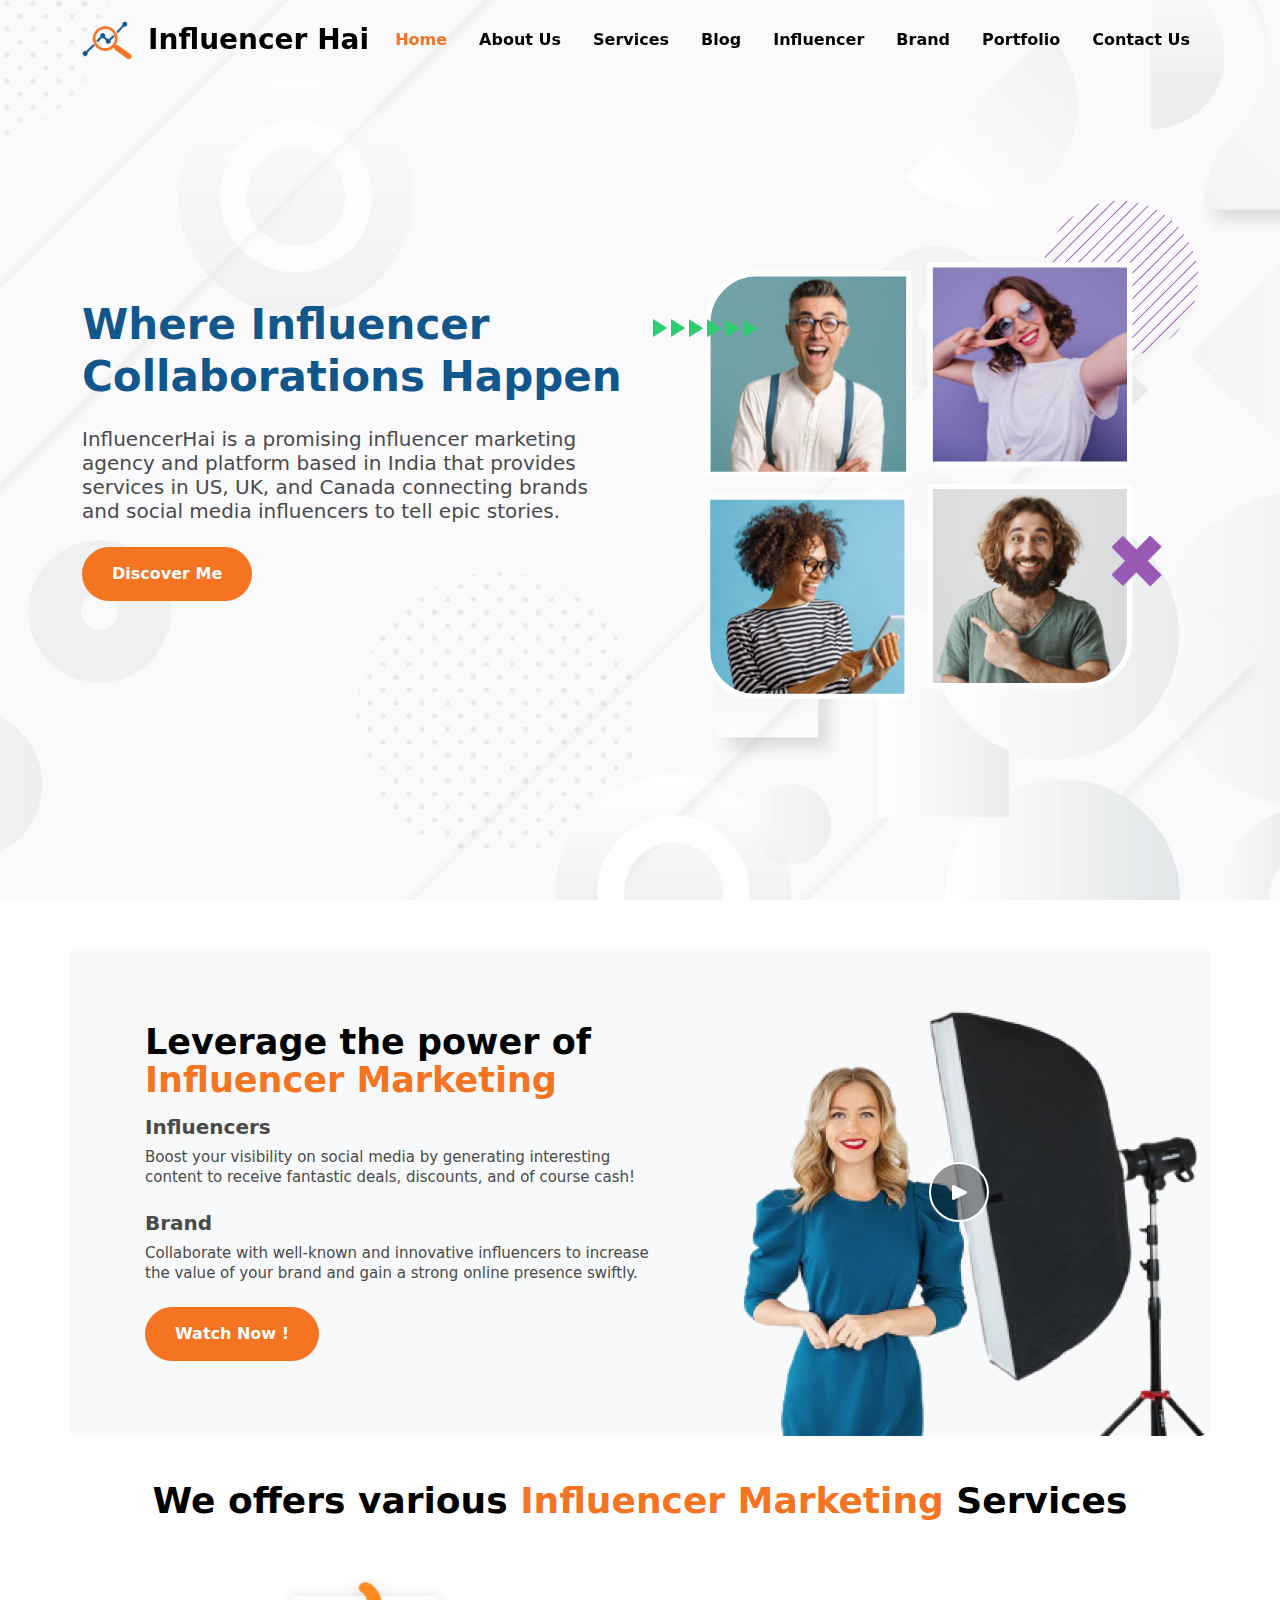
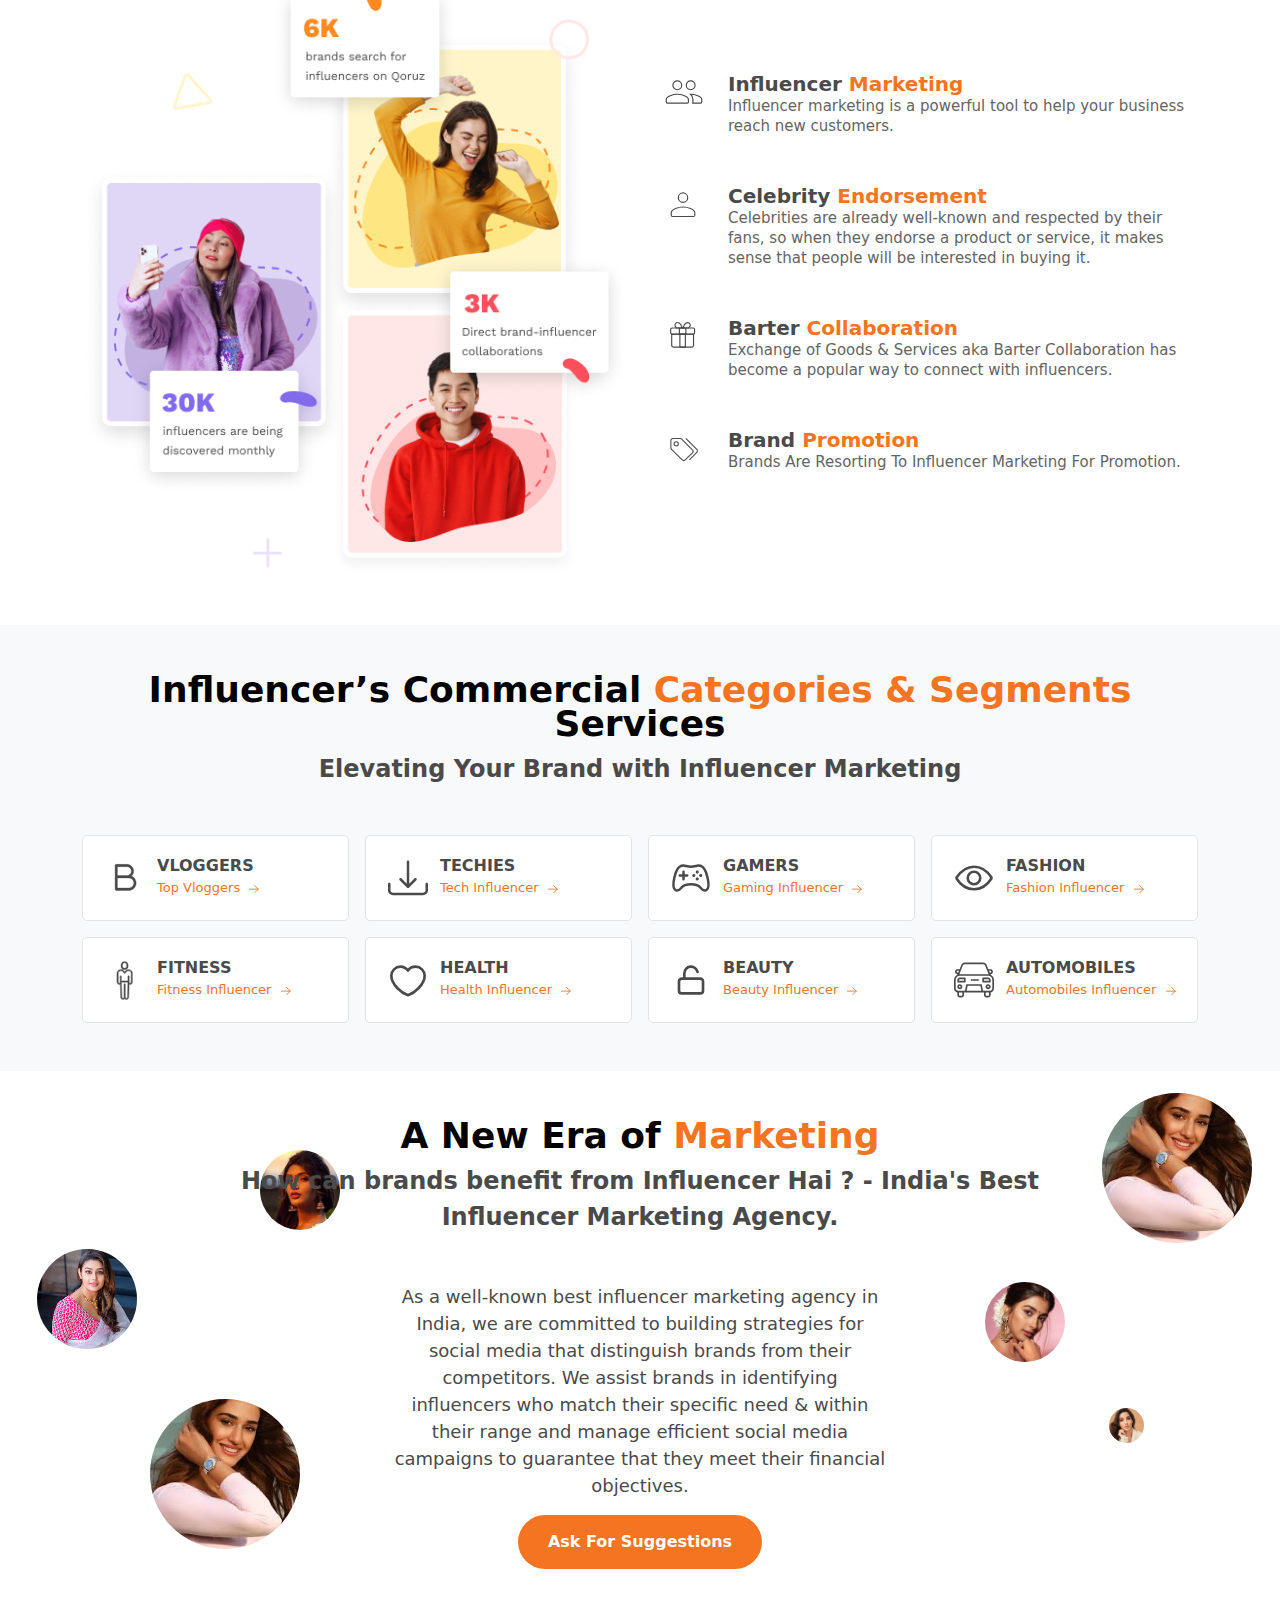
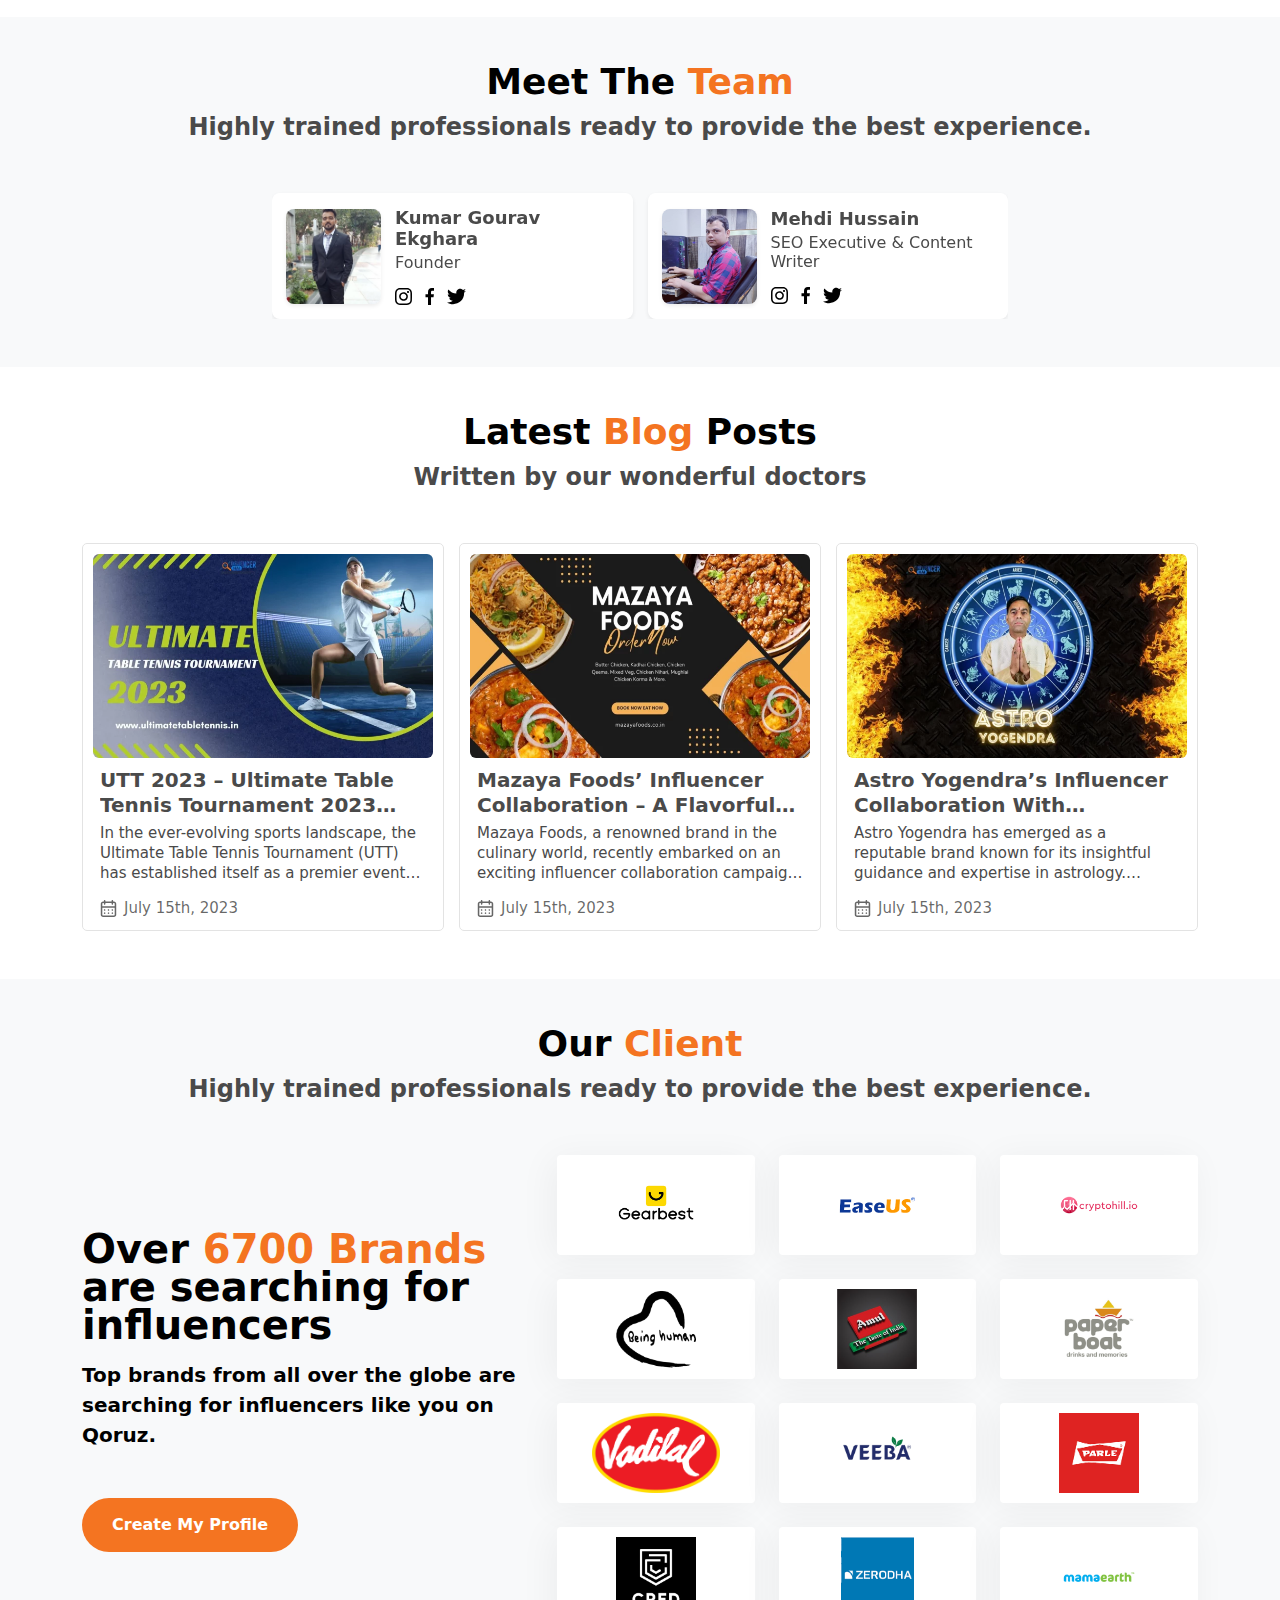
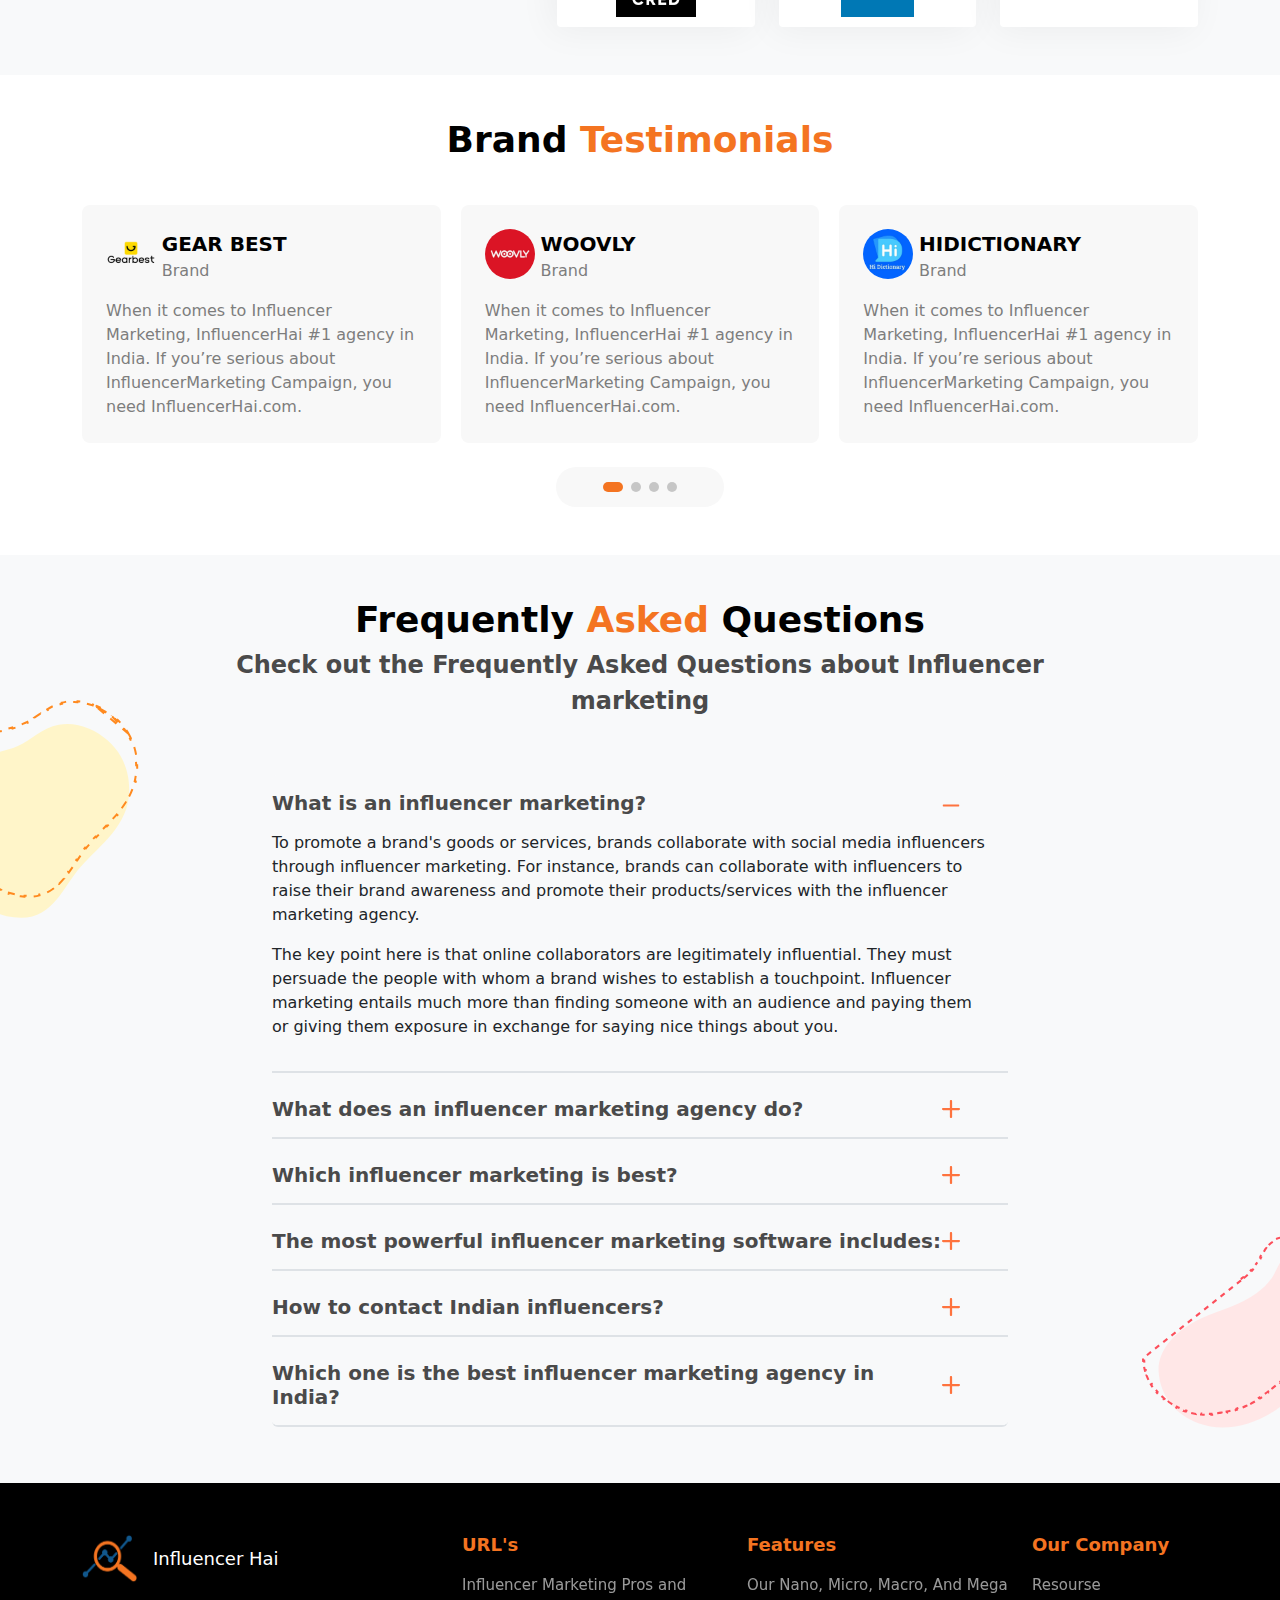
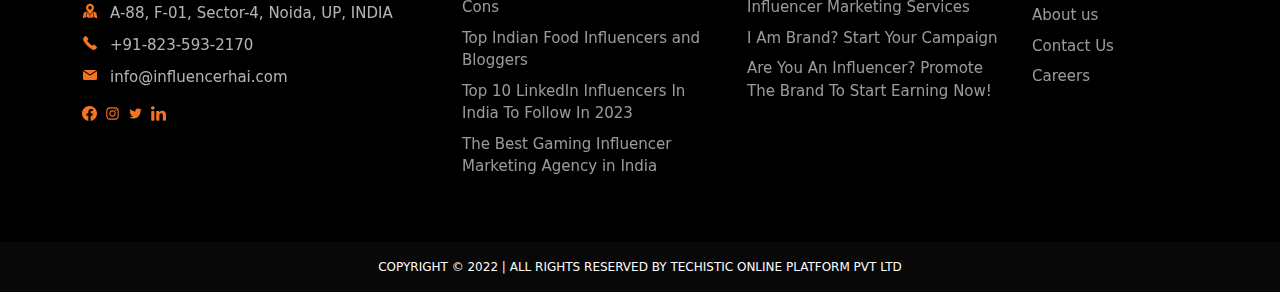
==== commit 520eecd1: "Merge branch 'mohit' into shubham" ====
--- a/index.html
+++ b/index.html
@@ -410,7 +410,7 @@
     <!-- meet the team section start  -->
     <div class="container-fluid teamSection bg-light pb-3 pb-md-5">
         <div class="container">
-            <div class="row py-md-5 py-4 position-relative justify-content-center">
+            <div class="row pt-md-5 pt-4 position-relative justify-content-center">
                 <div class="col-lg-10">
                     <div class="heading">Meet The <span>Team</span></div>
                     <div class="subHeading">Highly trained professionals ready to provide the best experience.</div>
@@ -419,7 +419,7 @@
             <div class="row justify-content-center pb-3 pb-md-0">
                 <div class="col-xl-8 col-lg-9">
                     <div class="position-relative">
-                        <div class="swiper mySwiper teamslider ">
+                        <div class="swiper mySwiper teamslider pt-md-5 pt-4">
                             <div class="swiper-wrapper ">
                                 <div class="swiper-slide h-auto">
                                     <div class="profilecardnew h-100 rounded-3 bg-white shadow-sm d-flex align-items-center">
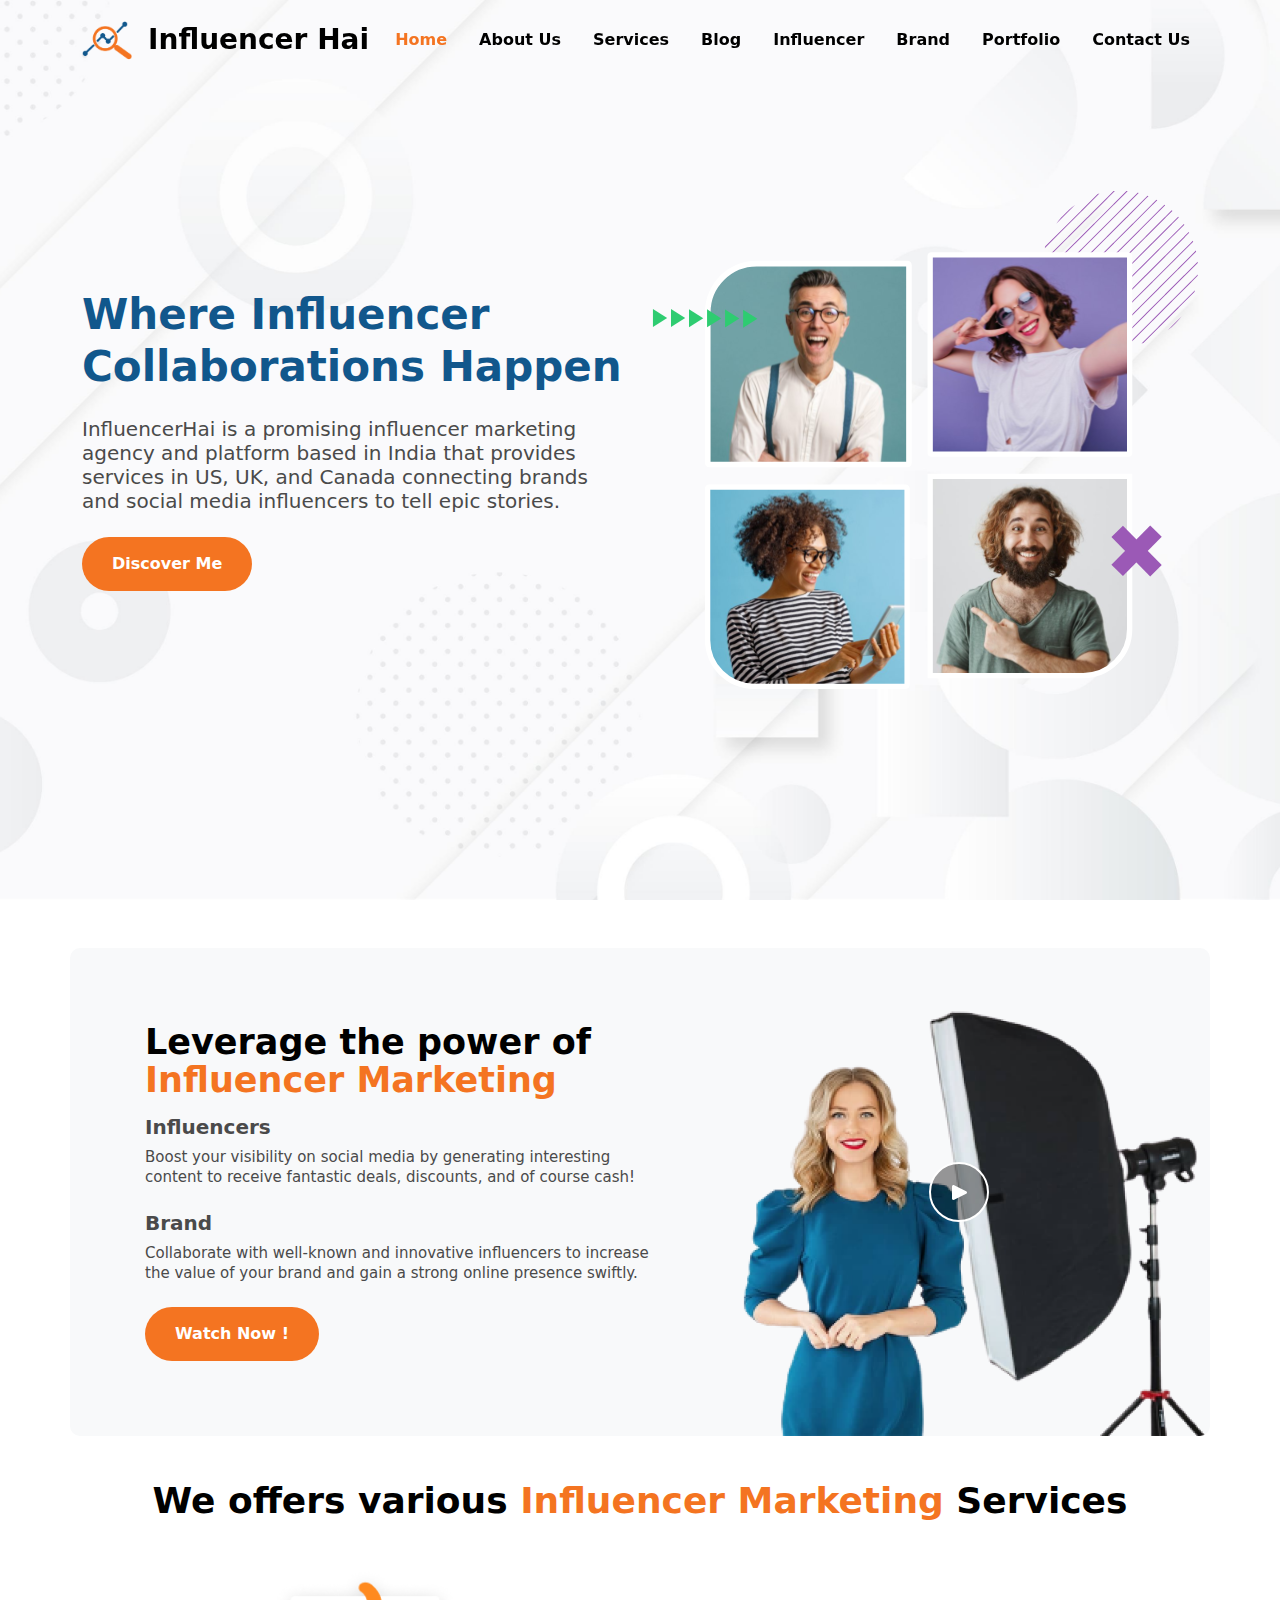
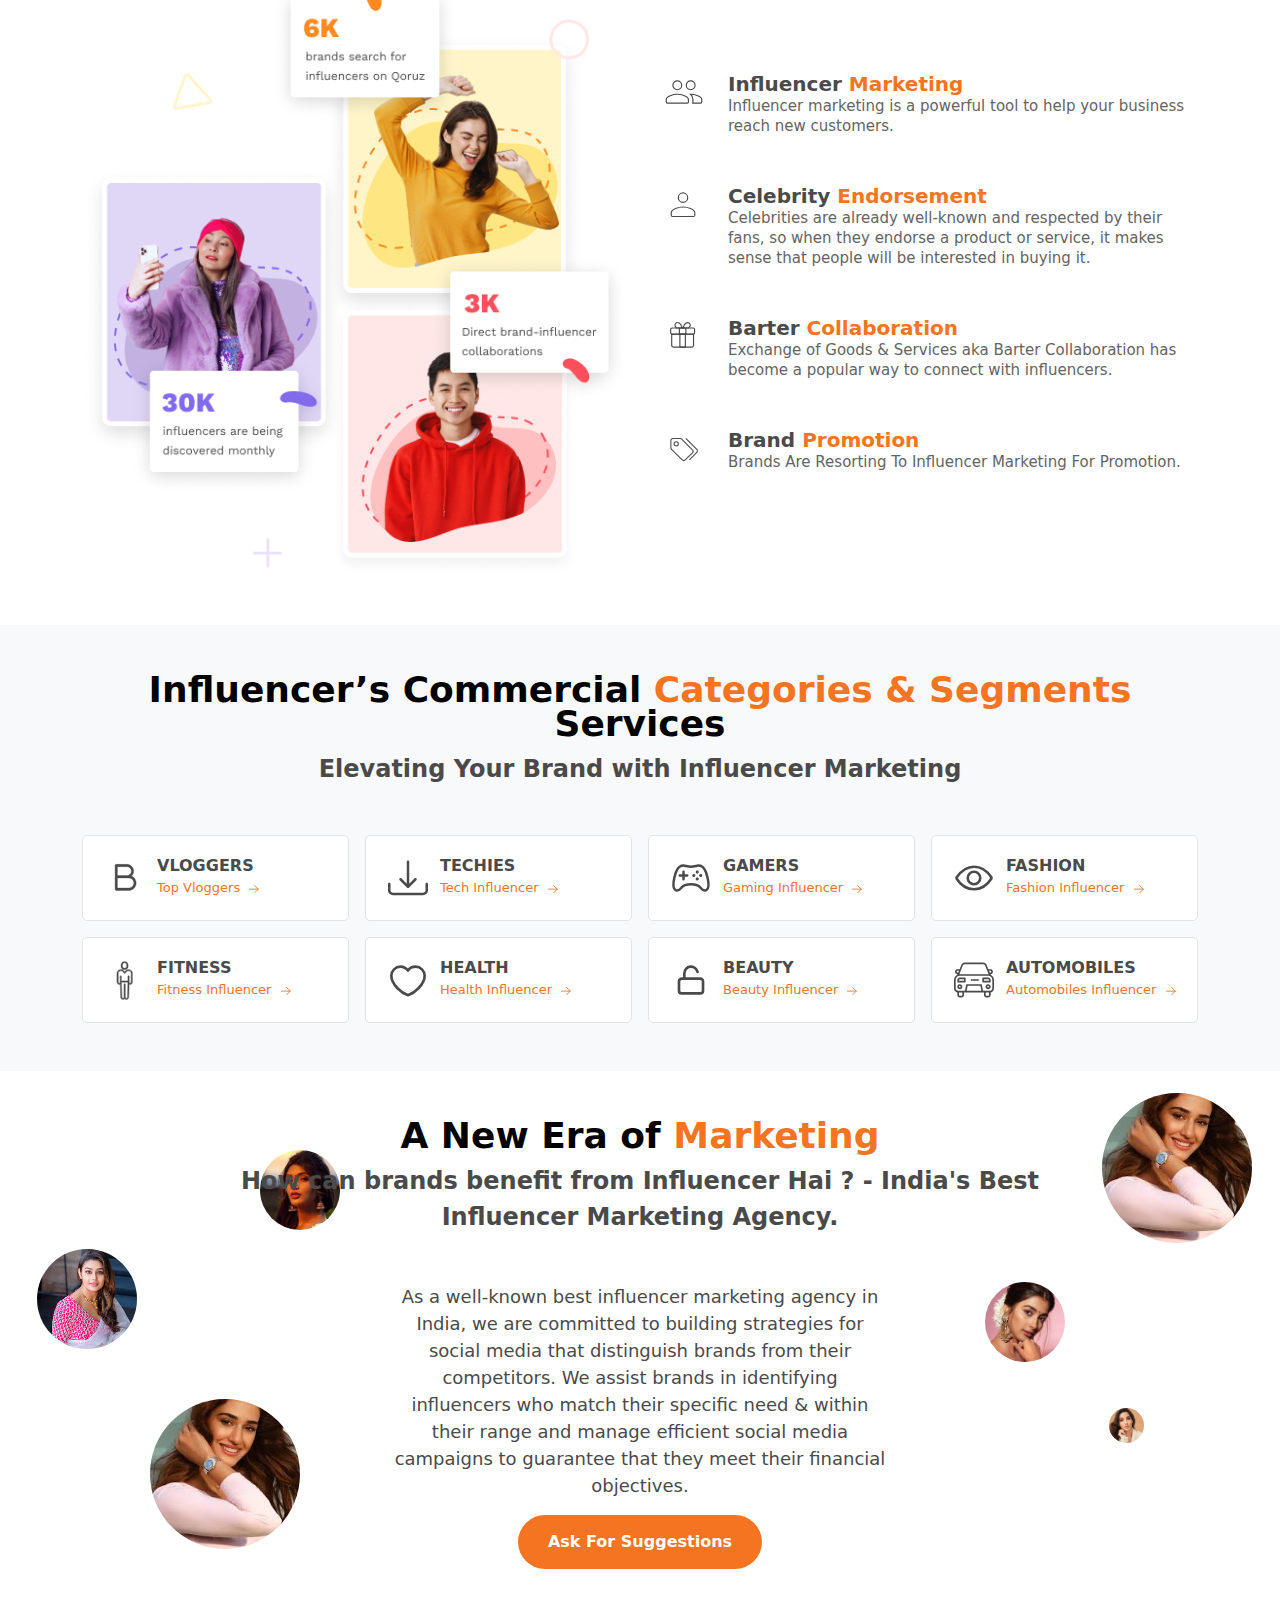
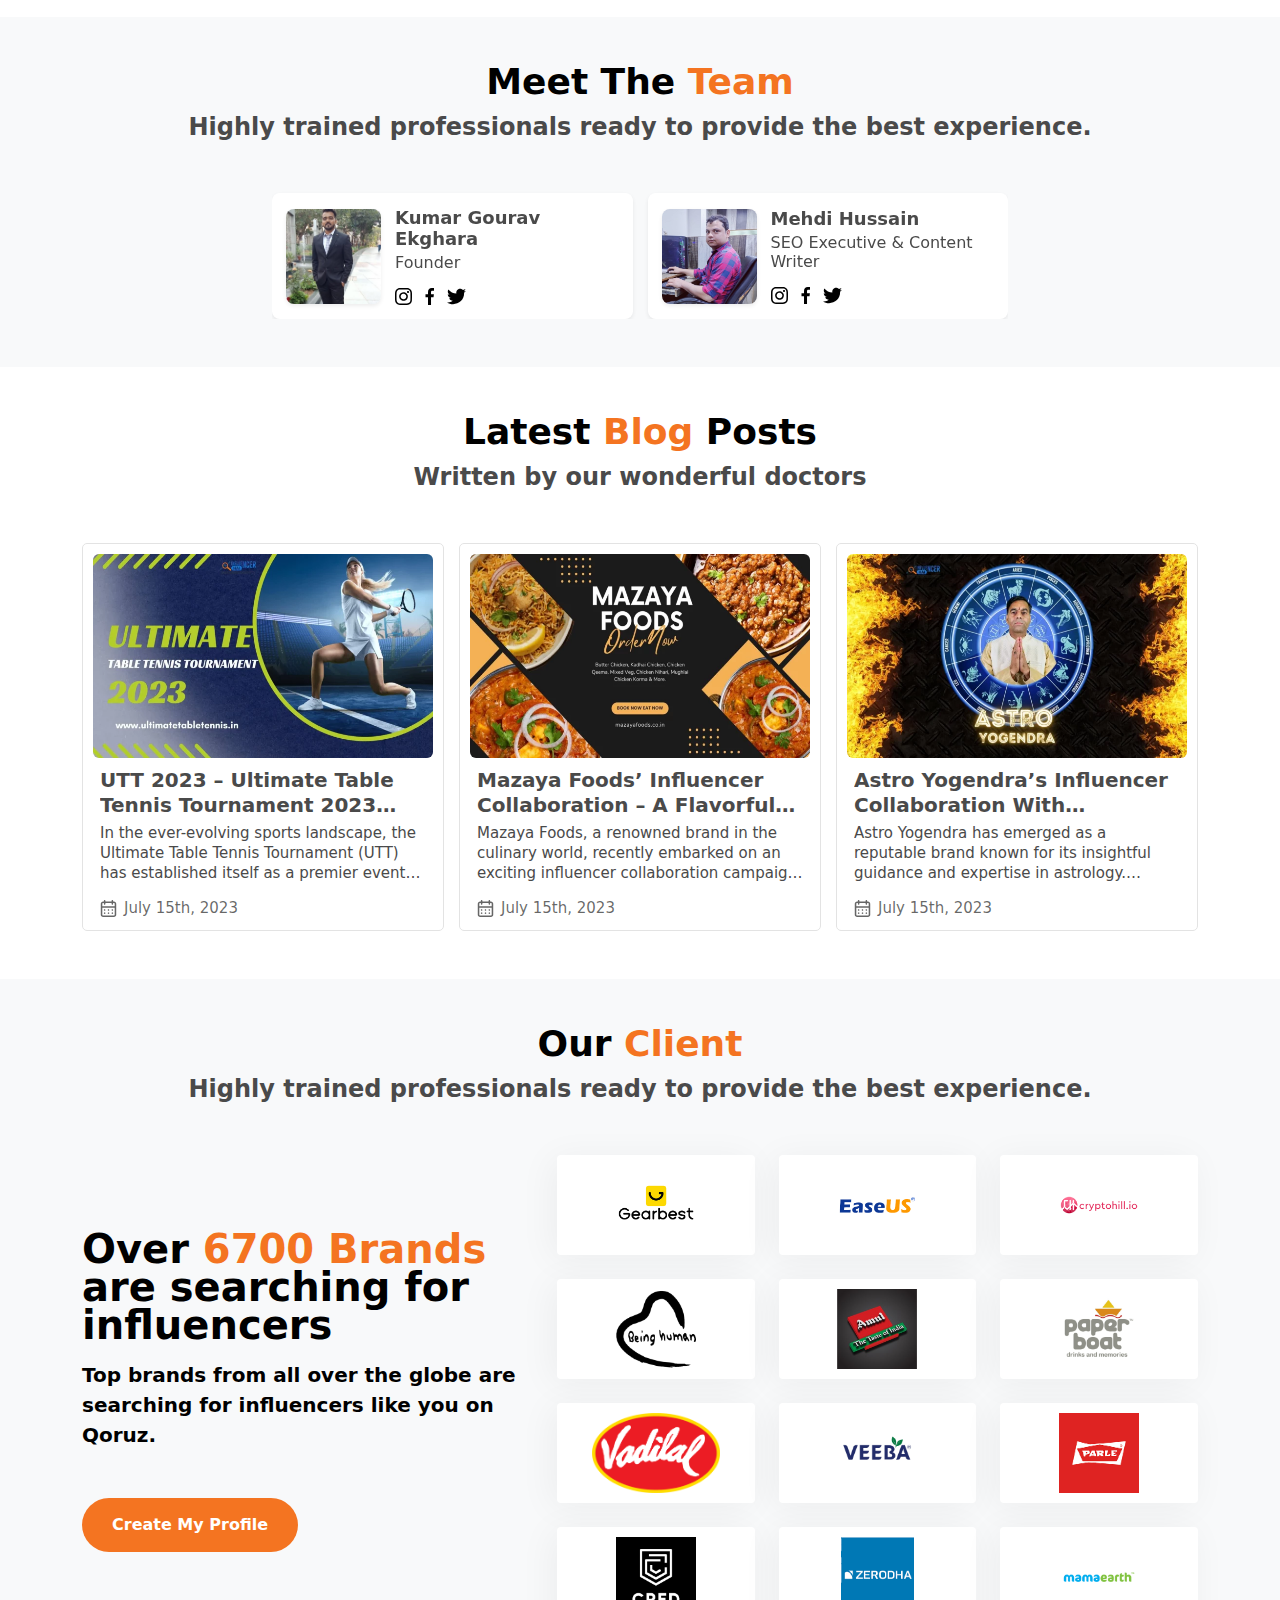
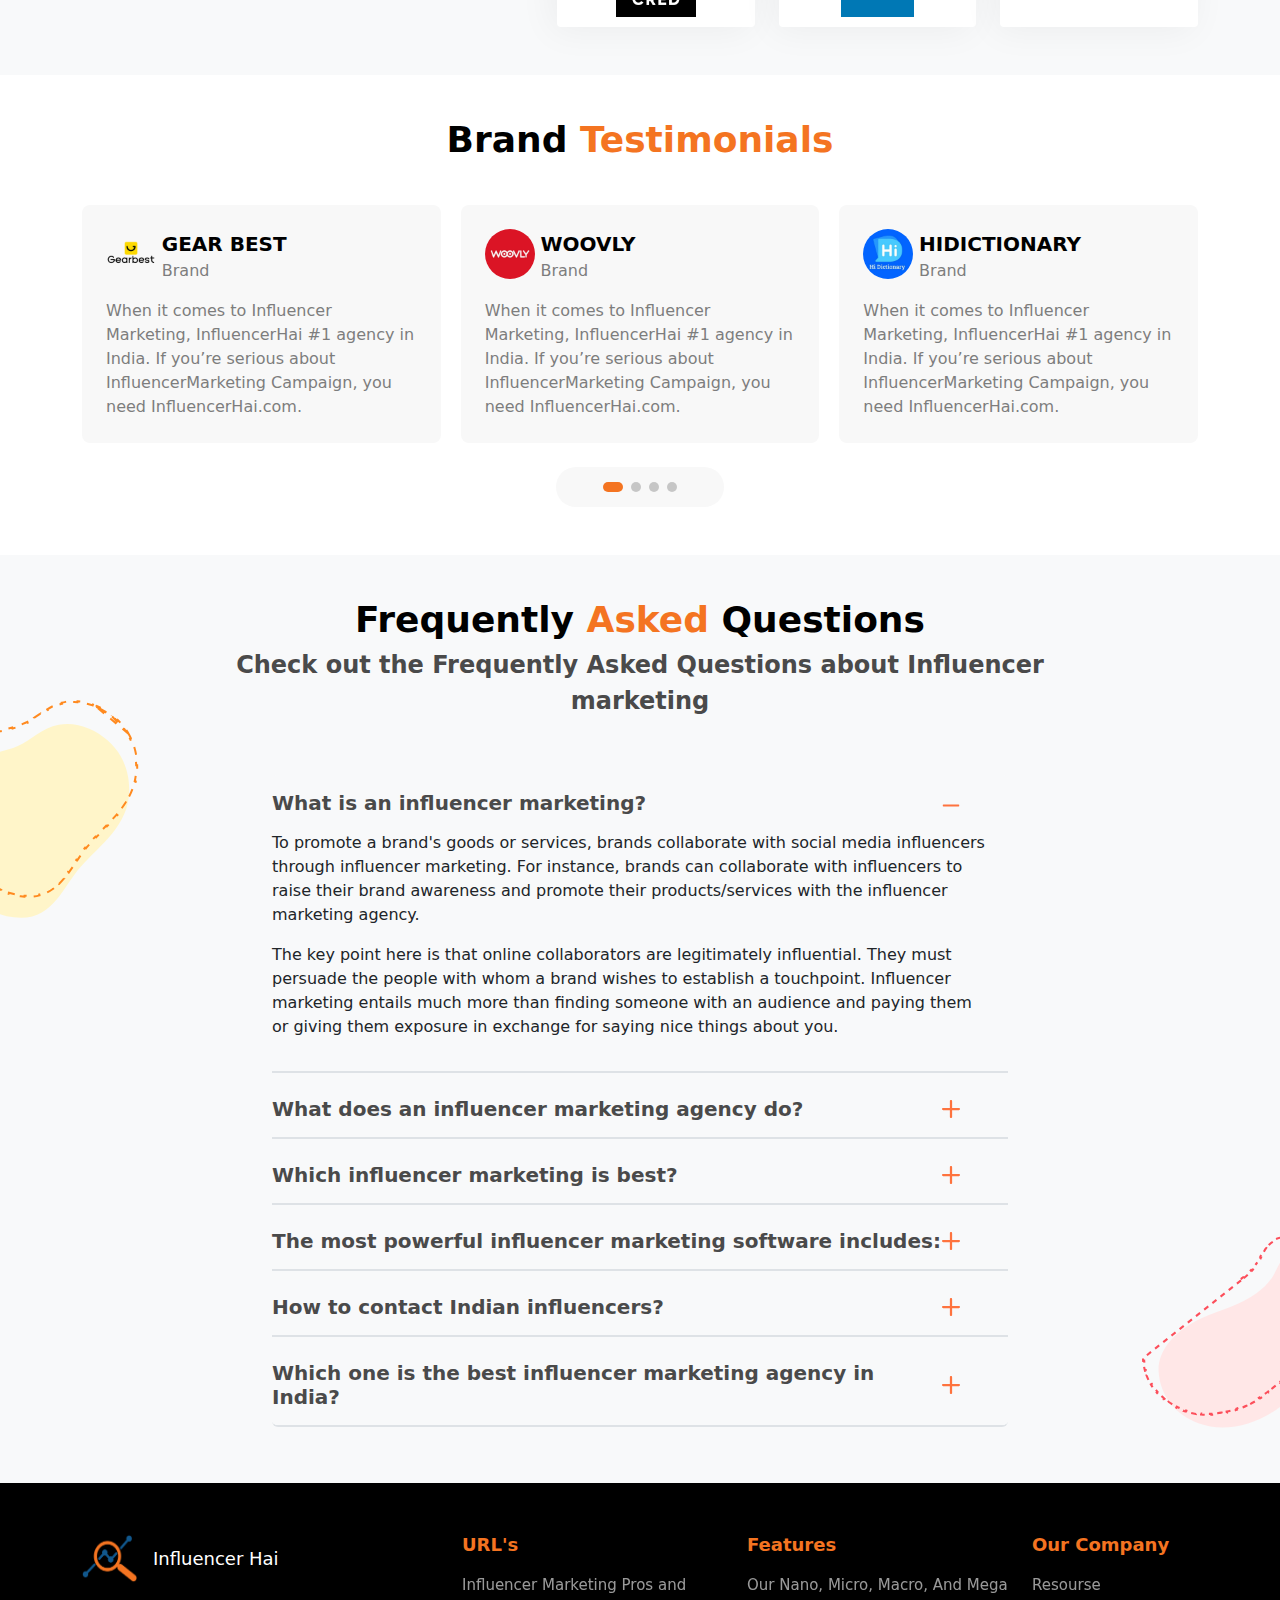
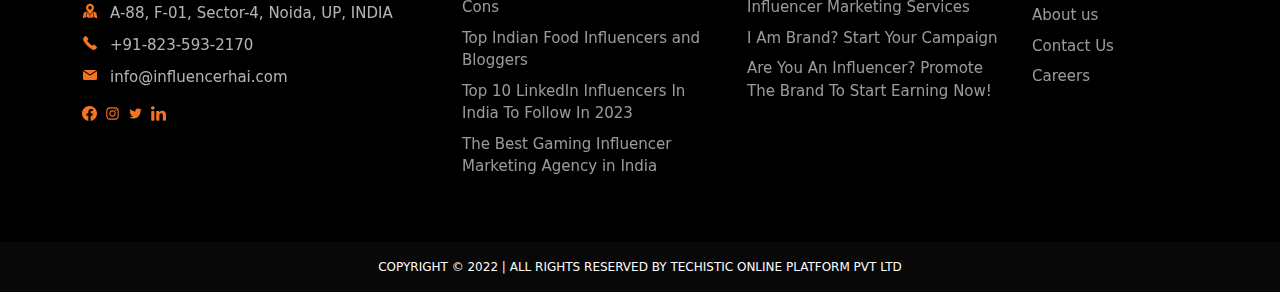
==== commit 6df71a37: "linking" ====
--- a/index.html
+++ b/index.html
@@ -73,7 +73,7 @@
                     <div class="row h-100 align-items-center">
                         <div class="col-md-6 col-sm-12 order-md-1 order-2">
                             <div class="row align-items-center h-100 heroTxtWrapper">
-                                <div class="col-12 py-5">
+                                <div class="col-12 py-4 py-md-0">
                                     <div class="HeroHeading fw-bold text-md-start text-center">Where Influencer Collaborations Happen</div>
                                     <div class="heroPera mt-4 text-md-start text-center">InfluencerHai is a promising influencer marketing agency and platform based in India that provides services in US, UK, and Canada connecting brands and social media influencers to tell epic stories.</div>
                                     <button class="influencerBtn mt-4">Discover Me</button>
--- a/assets/css/style.min.css
+++ b/assets/css/style.min.css
@@ -1 +1 @@
-.heading{font-style:normal;font-weight:700;font-size:25px;line-height:34px;color:#000;text-align:center}.heading span{color:#f47421}@media only screen and (min-width: 992px){.heading{font-size:36px}}.subHeading{margin-top:5px;font-style:normal;font-weight:600;color:#4a4a4a;text-align:center;font-size:16px;line-height:20px}@media only screen and (min-width: 992px){.subHeading{font-size:24px;line-height:36px;margin-top:10px}}.influencerFluid .influencer{width:100%;height:100%}.influencerFluid .influencer img{width:100%;height:100%;-o-object-fit:cover;object-fit:cover}.influencerFluid .influencerWrapper{border:1px solid;border-color:#cacaca;border-radius:5px;padding:20px 10px}@media only screen and (min-width: 576px){.influencerFluid .influencerWrapper{border:0;padding:0}}.influencerFluid .influencerWrapper .icons{width:40px;height:40px}.influencerFluid .influencerWrapper .icons img{width:100%;height:100%}.influencerFluid .influencerWrapper .influencerHeading{font-style:normal;font-weight:700;font-size:16px;line-height:24px;color:#4a4a4a}.influencerFluid .influencerWrapper .influencerHeading span{color:#f47421}@media only screen and (min-width: 992px){.influencerFluid .influencerWrapper .influencerHeading{font-size:20px}}.influencerFluid .influencerWrapper .influencerSubHeading{font-style:normal;font-weight:400;font-size:14px;line-height:24px;color:#646464}@media only screen and (min-width: 992px){.influencerFluid .influencerWrapper .influencerSubHeading{font-size:15px;line-height:20px}}.influencerCategoriesFluid .categoryRow{flex-wrap:nowrap;overflow-x:auto}@media only screen and (min-width: 576px){.influencerCategoriesFluid .categoryRow{flex-wrap:wrap}}.influencerCategoriesFluid .categoryWrapper{border:1px solid;border-color:#e3e3e3;border-radius:5px;justify-content:center;align-items:center;transition:.3s ease-in-out;padding:10px;background-color:#fff}@media only screen and (min-width: 1200px){.influencerCategoriesFluid .categoryWrapper{padding:20px 10px}}.influencerCategoriesFluid .categoryWrapper:hover{transform:translateY(-10px)}.influencerCategoriesFluid .categoryWrapper:hover .categoryAnchor img{transform:translateX(5px)}.influencerCategoriesFluid .categoryWrapper .categoryIcon{width:40px;height:40px}.influencerCategoriesFluid .categoryWrapper .categoryIcon img{width:100%;height:100%;-o-object-fit:contain;object-fit:contain}.influencerCategoriesFluid .categoryWrapper .categoryHeading{font-style:normal;font-weight:700;line-height:20px;color:#4a4a4a;font-size:14px}@media only screen and (min-width: 1200px){.influencerCategoriesFluid .categoryWrapper .categoryHeading{font-size:16px;line-height:20px}}.influencerCategoriesFluid .categoryWrapper .categoryAnchor{color:#f47421;text-decoration:none;border-radius:5px;font-size:13px;line-height:20px;overflow:hidden;text-overflow:ellipsis;display:-webkit-box !important;-webkit-line-clamp:1;-webkit-box-orient:vertical}@media only screen and (min-width: 1200px){.influencerCategoriesFluid .categoryWrapper .categoryAnchor{font-size:13px;line-height:24px}}.influencerCategoriesFluid .categoryWrapper .categoryAnchor img{margin-left:5px;width:10px;height:10px;transition:.3s ease-in-out}.newEraFluid{text-align:center;overflow:hidden}.newEraFluid>.container>.row{z-index:2}.newEraFluid .newEraPara{color:#4a4a4a;width:500px;z-index:2;font-size:14px}@media only screen and (min-width: 576px){.newEraFluid .newEraPara{font-size:15px}}@media only screen and (min-width: 992px){.newEraFluid .newEraPara{font-size:18px}}.newEraFluid .askBtn{background-color:#f47421;border-radius:5px;font-weight:500;border:1px solid;color:#fff;transition:.3s linear;margin-right:8px;z-index:2;font-size:12px;padding:10px}@media only screen and (min-width: 992px){.newEraFluid .askBtn{padding:10px 20px;font-size:15px}}.newEraFluid .askBtn:hover{border:1px solid #f47421;background-color:rgba(0,0,0,0);color:#f47421}.newEraFluid .learnBtn{border-color:#f47421;border:1px solid;border-radius:5px;font-size:12px;font-weight:500;color:#f47421;transition:.3s linear;background-color:rgba(0,0,0,0);padding:10px}@media only screen and (min-width: 992px){.newEraFluid .learnBtn{font-size:15px;padding:10px 20px}}.newEraFluid .learnBtn:hover{background-color:#f47421;color:#fff}.newEraFluid .images{width:150px;height:150px;position:absolute;top:60%;left:150px}.newEraFluid .images::after{content:"";background-image:url(../img/actress4.jpeg);position:absolute;top:-100%;left:-113px;width:100px;height:100px;background-repeat:no-repeat;background-position:center top;border-radius:50%;background-size:cover}.newEraFluid .images::before{content:"";background-image:url(../img/actress5.jpeg);position:absolute;top:-166%;left:110px;width:80px;height:80px;background-repeat:no-repeat;background-position:center top;background-size:cover;border-radius:50%}.newEraFluid .images img{width:100%;height:100%;-o-object-fit:cover;object-fit:cover;border-radius:50%}.newEraFluid .imagesRyt{width:150px;height:150px;position:absolute;top:4%;right:28px;z-index:1}.newEraFluid .imagesRyt::after{content:"";background-size:cover;background-image:url(../img/actress1.jpeg);position:absolute;top:210%;left:7px;width:35px;height:35px;background-repeat:no-repeat;background-position:center top;border-radius:50%}.newEraFluid .imagesRyt::before{content:"";background-size:cover;background-image:url(../img/actress2.jpeg);position:absolute;top:126%;left:-117px;width:80px;height:80px;background-repeat:no-repeat;background-position:center top;border-radius:50%}.newEraFluid .imagesRyt img{width:100%;height:100%;-o-object-fit:cover;object-fit:cover;border-radius:50%}.askBtn{background-color:#f47421;border-radius:5px;font-weight:500;border:1px solid;color:#fff;transition:.3s linear;margin-right:8px;z-index:2;font-size:12px;padding:10px;z-index:5;position:relative}@media only screen and (min-width: 992px){.askBtn{padding:10px 20px;font-size:15px}}.askBtn:hover{border:1px solid #f47421;background-color:rgba(0,0,0,0);color:#f47421}.serviceHeroFluid{padding-top:130px;padding-bottom:70px;overflow:hidden;height:300px}@media only screen and (min-width: 576px){.serviceHeroFluid{padding-bottom:70px}}@media only screen and (min-width: 768px){.serviceHeroFluid{height:400px;padding-bottom:80px}}.serviceHeroFluid::after{content:"";background-image:url(./../img/serviceImg.webp);position:absolute;top:0;left:0;background-repeat:no-repeat;background-size:cover;background-position:top;width:100%;height:100%;z-index:1}.serviceHeroFluid::before{content:"";width:100%;height:100%;background-color:rgba(0,0,0,.4);position:absolute;top:0;left:0;z-index:2}.serviceHeroFluid .serviceTxt{z-index:4;position:relative;top:50%;transform:translate(-50%, -50%);left:50%;margin:0;text-align:center}@media only screen and (min-width: 576px){.serviceHeroFluid .serviceTxt{top:50%;transform:translateY(-50%);left:20px;text-align:start}}.serviceHeroFluid .serviceTxt .serviceHeading{font-weight:700;color:#fff;line-height:110%;font-size:25px}@media only screen and (min-width: 576px){.serviceHeroFluid .serviceTxt .serviceHeading{font-size:32px}}@media only screen and (min-width: 768px){.serviceHeroFluid .serviceTxt .serviceHeading{font-size:40px}}@media only screen and (min-width: 992px){.serviceHeroFluid .serviceTxt .serviceHeading{font-size:45px}}.serviceHeroFluid .serviceTxt .learnBtn{border:0;background-color:#fff;color:#f47421;font-weight:600;border-radius:5px;margin-top:30px;transition:.3s linear;padding:5px 15px;font-size:12px}@media only screen and (min-width: 576px){.serviceHeroFluid .serviceTxt .learnBtn{padding:10px 20px}}@media only screen and (min-width: 768px){.serviceHeroFluid .serviceTxt .learnBtn{font-size:14px}}.serviceHeroFluid .serviceTxt .learnBtn:hover{background-color:#f47421;color:#fff}.influencerBtn{color:#fff;background-color:#f47421;border-style:solid;border-width:0px 0px 0px 0px;border-radius:30px 30px 30px 30px;font-weight:600;text-decoration:none;transition:.3s ease-in-out;padding:12px 24px;font-size:12px;display:flex;margin:auto}.influencerBtn.zIndex{z-index:5}.influencerBtn.influencerBtn1{margin:auto}@media only screen and (min-width: 992px){.influencerBtn.influencerBtn1{margin-left:0}}.influencerBtn:hover{background-color:#11578c;transform:scale(1.1)}@media only screen and (min-width: 768px){.influencerBtn{padding:15px 30px;font-size:16px;margin-left:0}}.navbar.nav-active .navLInk{color:#000 !important}.navbar.nav-active .navLInk.active{color:#f47421 !important}.navbar.nav-active .logoName{color:#000 !important}.heroSection{color:#fff;position:relative;align-items:center;padding-top:80px;min-height:100vh}@media only screen and (min-width: 768px){.heroSection{padding-top:0}}.heroSection::after{content:"";background-image:url(./../img/bg.jpg);background-repeat:no-repeat;background-position:center;background-size:cover;width:100%;height:100%;position:absolute;top:0;left:0}@media only screen and (min-width: 576px){.heroSection{color:#fff;position:relative;align-items:center}}@media only screen and (min-width: 1200px){.heroSection{height:100vh}}.heroSection .heroImage{z-index:6;position:relative}.heroSection .heroImage img{width:100%;height:100%;-o-object-fit:contain;object-fit:contain}.heroSection .heroTxtWrapper{z-index:5;position:relative}.heroSection .videoBg .videoInner{-o-object-position:right;object-position:right}@media only screen and (min-width: 1200px){.heroSection .videoBg .videoInner{-o-object-position:unset;object-position:unset}}.heroSection .HeroHeading{font-size:27px;color:#11578c;line-height:32px}@media only screen and (min-width: 768px){.heroSection .HeroHeading{font-size:30px;line-height:36px}}@media only screen and (min-width: 992px){.heroSection .HeroHeading{font-size:35px;line-height:42px}}@media only screen and (min-width: 1200px){.heroSection .HeroHeading{font-size:42px;line-height:52px}}.heroSection .heroPera{font-size:16px;color:#4a4a4a}@media only screen and (min-width: 576px){.heroSection .heroPera{font-size:16px;line-height:normal}}@media only screen and (min-width: 992px){.heroSection .heroPera{font-size:20px}}.heroSection .searchBox{max-width:557px;min-height:62px;border-radius:60px;position:relative;background-color:#fff;display:flex;align-items:center;padding:0px;border:2px solid #8371a9}@media only screen and (min-width: 992px){.heroSection .searchBox{max-width:557px;min-height:72px;border-radius:60px;position:relative;background-color:#fff;display:flex;align-items:center;padding:15px;border:4px solid #11578c}}.heroSection .searchBox .Dropdown .dropbtn{font-size:13px;color:#f47421;font-weight:700}.heroSection .searchBox .Dropdown .dropbtn::after{background-image:url(../img/downarrow.svg);background-repeat:no-repeat;background-size:cover;width:15px;height:15px;top:100px;border:none !important}@media only screen and (min-width: 576px){.heroSection .searchBox .Dropdown .dropbtn{font-size:16px;color:#f47421;font-weight:700}}@media only screen and (min-width: 576px){.heroSection .searchBox .Dropdown .dropbtn{font-size:18px;color:#f47421;font-weight:700}}.heroSection .searchBox .Dropdown .IconMedia{width:18px;height:18px}@media only screen and (min-width: 576px){.heroSection .searchBox .Dropdown .IconMedia{width:14px;height:14px}}.heroSection .searchBox .Dropdown .DropMenu{background-color:#fff;border-radius:10px;border:none;max-width:200px}.heroSection .searchBox .Dropdown .DropMenu .dropdown-item{font-size:14px;color:#4a4a4a}@media only screen and (min-width: 576px){.heroSection .searchBox .Dropdown .DropMenu .dropdown-item{font-size:16px;font-weight:700;color:#4a4a4a;transition:all .3s ease-in-out}.heroSection .searchBox .Dropdown .DropMenu .dropdown-item .IconMedia{filter:grayscale(1)}.heroSection .searchBox .Dropdown .DropMenu .dropdown-item:hover{color:#f47421}.heroSection .searchBox .Dropdown .DropMenu .dropdown-item:hover .IconMedia{filter:none}}@media only screen and (min-width: 768px){.heroSection .searchBox .Dropdown .DropMenu .dropdown-item{font-size:18px;font-weight:700;color:#4a4a4a;transition:all .3s ease-in-out}.heroSection .searchBox .Dropdown .DropMenu .dropdown-item .IconMedia{filter:grayscale(1)}.heroSection .searchBox .Dropdown .DropMenu .dropdown-item:hover{color:#f47421}.heroSection .searchBox .Dropdown .DropMenu .dropdown-item:hover .IconMedia{filter:none}}.heroSection .searchBox .searchInput{font-size:14px;font-weight:700;color:#000}.heroSection .searchBox .searchInput::-moz-placeholder{font-size:14px;font-weight:700;color:#000}.heroSection .searchBox .searchInput::placeholder{font-size:14px;font-weight:700;color:#000}@media only screen and (min-width: 576px){.heroSection .searchBox .searchInput{font-size:18px;font-weight:700;color:#000}.heroSection .searchBox .searchInput::-moz-placeholder{font-size:18px;font-weight:700;color:#000}.heroSection .searchBox .searchInput::placeholder{font-size:18px;font-weight:700;color:#000}}.heroSection .searchBox .searchicon{height:24px;width:24px;margin-right:10px}.heroSection .searchBox .searchInner{top:100%;transform:translate(0, 7px);max-height:30vh;height:30vh;padding:8px 10px}@media only screen and (min-width: 576px){.heroSection .searchBox .searchInner{top:100%;transform:translate(0, 7px);max-height:50vh;height:50vh;padding:20px 30px}}.heroSection .searchBox .searchInner .searchLi{padding:10px 15px}@media only screen and (min-width: 576px){.heroSection .searchBox .searchInner .searchLi{transition:all .3s ease;padding:20px 30px}}.heroSection .searchBox .searchInner .searchLi:hover{background-color:rgba(255,200,200,.658)}.heroSection .searchBox .searchInner .searchLi .innerDropdown{font-size:13px;color:#4a4a4a;font-weight:700;opacity:.9}@media only screen and (min-width: 576px){.heroSection .searchBox .searchInner .searchLi .innerDropdown{font-size:14px;color:#4a4a4a;font-weight:700;opacity:.9}}@media only screen and (min-width: 768px){.heroSection .searchBox .searchInner .searchLi .innerDropdown{font-size:18px;color:#4a4a4a;font-weight:700;opacity:.9}}.heroSection .searchBox .searchInner .searchLi .innerDropdown .arrowIcon{width:14px;height:14px;transform:rotate(-45deg)}@media only screen and (min-width: 576px){.heroSection .searchBox .searchInner .searchLi .innerDropdown .arrowIcon{width:14px;height:14px;transform:rotate(-45deg)}}@media only screen and (min-width: 768px){.heroSection .searchBox .searchInner .searchLi .innerDropdown .arrowIcon{width:18px;height:18px;transform:rotate(-45deg)}}.heroSection .searchBox .searchInner .searchLi .innerDropdown .inndrSubheading{font-size:10px;font-weight:600}@media only screen and (min-width: 576px){.heroSection .searchBox .searchInner .searchLi .innerDropdown .inndrSubheading{font-size:13px;font-weight:600}}.heroSection .searchBox .searchInnerData{padding:7px 12px;color:#000;font-size:14px;font-weight:500;transition:all .3s ease-in-out}.heroSection .searchBox .searchInnerData:hover{background-color:#f2f2f2}.heroSection .searchBox .searchInput:focus~.searchInner{display:block !important}.heroSection .searchBox .searchdrop .dropdownBtn{font-size:14px;font-weight:500;color:#000}.heroSection .searchBox .searchdrop .searchMenu{transform:translateY(7px);max-height:50vh;min-width:auto}.heroSection .heroBrand{width:100%;background-color:#170c2a;box-shadow:rgba(0,0,0,.15) 0px 1px 3px 1px;border-radius:60px 60px 0px 0px;padding:var(--space-2xl)}.heroSection .heroBrand .brandIcon{height:30px}@media only screen and (min-width: 576px){.heroSection .heroBrand .brandIcon{height:40px}}.counterSection .counterCard{background-color:#fff;box-shadow:0px 1px 3px 1px rgba(0,0,0,.15);border-radius:0px 0px 40px 40px;padding:1.5rem}@media only screen and (min-width: 576px){.counterSection .counterCard{background-color:#fff;box-shadow:0px 1px 3px 1px rgba(0,0,0,.15);border-radius:0px 0px 60px 60px;padding:1.5rem}}.counterSection .counterCard .iconuser{background-color:#8d4aff;box-shadow:rgba(0,0,0,.1) 0px 18px 16px -3px;width:30px;height:30px;border-radius:50%;overflow:hidden;margin-top:10px;flex-shrink:0}@media only screen and (min-width: 576px){.counterSection .counterCard .iconuser{background-color:#8d4aff;box-shadow:rgba(0,0,0,.1) 0px 18px 16px -3px;width:40px;height:40px;border-radius:50%;overflow:hidden;margin-top:14px;flex-shrink:0}}@media only screen and (min-width: 576px){.counterSection .counterCard .iconuser{background-color:#8d4aff;box-shadow:rgba(0,0,0,.1) 0px 18px 16px -3px;width:44px;height:44px;border-radius:50%;overflow:hidden;margin-top:14px;flex-shrink:0}}.counterSection .counterCard .counterHeading{font-size:22px;font-weight:700;color:#000}@media only screen and (min-width: 576px){.counterSection .counterCard .counterHeading{font-size:30px;font-weight:700;color:#000}}@media only screen and (min-width: 768px){.counterSection .counterCard .counterHeading{font-size:40px;font-weight:700;color:#000}}@media only screen and (min-width: 992px){.counterSection .counterCard .counterHeading{font-size:48px;font-weight:700;color:#000}}.counterSection .counterCard .counterPera{font-size:14px;font-weight:600;color:#666}@media only screen and (min-width: 576px){.counterSection .counterCard .counterPera{font-size:1.3rem;font-weight:600;color:#666}}@media only screen and (min-width: 768px){.counterSection .counterCard .counterPera{font-size:1.4rem;font-weight:600;color:#666}}.ourClient .clientContent .headingClient{font-size:22px;line-height:32px;color:#000;font-weight:700}@media only screen and (min-width: 576px){.ourClient .clientContent .headingClient{font-size:24px;line-height:26px;color:#000;font-weight:700}}@media only screen and (min-width: 768px){.ourClient .clientContent .headingClient{font-size:34px;line-height:52px;color:#000;font-weight:700}}@media only screen and (min-width: 768px){.ourClient .clientContent .headingClient{font-size:40px;line-height:38px;color:#000;font-weight:700}}.ourClient .clientContent .headingClient .subheadingClient{color:#f47421}.ourClient .clientContent .pera{font-size:16px;color:#000;font-weight:600}@media only screen and (min-width: 576px){.ourClient .clientContent .pera{font-size:16px;color:#000;font-weight:600}}@media only screen and (min-width: 768px){.ourClient .clientContent .pera{font-size:20px;color:#000;font-weight:600}}.ourClient .cardImg{box-shadow:rgba(0,0,0,.05) -5px 4px 36px;border-radius:4px;height:100px;padding:10px;background:#fff;display:flex;align-items:center;justify-content:center;align-items:center;border:none}.ourClient .cardImg.active .clientImg{display:none}.ourClient .cardImg.active .clientImg2{display:block !important}.ourClient .cardImg .clientImg{height:100px;padding:10px}.ourClient .cardImg .clientImg2{height:100px}.brandHeroSection{background-image:url(../img/brand/hero-9-img.png) !important;background-repeat:no-repeat;background-size:cover;padding-top:80px;min-height:80vh}@media only screen and (min-width: 1200px){.brandHeroSection{min-height:100vh}}.brandHeroSection .HeroHeading{font-size:25px;color:#11578c;line-height:32px}@media only screen and (min-width: 768px){.brandHeroSection .HeroHeading{font-size:30px;line-height:36px}}@media only screen and (min-width: 992px){.brandHeroSection .HeroHeading{font-size:35px;line-height:42px}}@media only screen and (min-width: 1200px){.brandHeroSection .HeroHeading{font-size:42px;line-height:52px}}.brandHeroSection .heroPera{font-size:16px;color:#4a4a4a}@media only screen and (min-width: 576px){.brandHeroSection .heroPera{font-size:16px;line-height:normal}}@media only screen and (min-width: 992px){.brandHeroSection .heroPera{font-size:20px}}.brandHeroSection .heroImage{z-index:6;position:relative}.brandHeroSection .heroImage img{width:100%;height:100%;-o-object-fit:contain;object-fit:contain;aspect-ratio:1/.7}@media only screen and (min-width: 992px){.brandHeroSection .heroImage img{width:100%;height:100%;-o-object-fit:contain;object-fit:contain;aspect-ratio:unset}}.aboutUs .cardAbout{border-radius:5px;padding:20px;background-color:#646464 !important}@media only screen and (min-width: 768px){.aboutUs .cardAbout{padding:30px}}@media only screen and (min-width: 992px){.aboutUs .cardAbout{padding:40px}}.aboutUs .cardAbout .cardHeading{font-size:22px;line-height:30px;color:#fff;font-weight:600}@media only screen and (min-width: 768px){.aboutUs .cardAbout .cardHeading{font-size:25px;line-height:32px}}@media only screen and (min-width: 768px){.aboutUs .cardAbout .cardHeading{font-size:30px;line-height:38px}}.aboutUs .devolopements-benefits-box{background-color:#646464 !important;background-size:cover;transition:all .3s ease-in-out}.aboutUs .devolopements-benefits-box:hover .devolopements-benefits-box-count{border-radius:10px}.aboutUs .devolopements-benefits-box .headingCardInner{color:#fff;font-size:18px;align-items:center}@media only screen and (min-width: 576px){.aboutUs .devolopements-benefits-box .headingCardInner{font-size:20px;align-items:start}}.aboutUs .devolopements-benefits-box .peraCard{font-size:14px;color:#fff;opacity:.7;margin-top:10px;display:-webkit-box;-webkit-line-clamp:3;-webkit-box-orient:vertical;overflow:hidden;text-overflow:ellipsis;align-items:center}@media only screen and (min-width: 576px){.aboutUs .devolopements-benefits-box .peraCard{font-size:16px;align-items:start}}.aboutUs .devolopements-benefits-box .positionCard{color:#fff;font-size:12px}.aboutUs .devolopements-benefits-box .devolopements-benefits-box-count{position:absolute;left:50%;transform:translateX(-50%);top:-25px;background-color:#f47421;width:50px;height:50px;border-radius:10px;display:flex;align-items:center;justify-content:center;font-weight:900;color:#fff;font-size:20px;transition:.5s;transition:all .3s ease-in-out}@media only screen and (min-width: 576px){.aboutUs .devolopements-benefits-box .devolopements-benefits-box-count{left:3px;font-size:24px;height:50px;border-radius:50px;top:20px}}.formStart .formFloat{border-color:red !important}.formStart .formFloat::-moz-placeholder{color:#11578c !important}.formStart .formFloat::placeholder{color:#11578c !important}.formStart .formFloat .formFloatinput{color:#fff !important}.formStart .formFloat .formFloatinput:focus{border-color:#fff !important}.formStart .formFloat .formFloatinputlabel{color:#fff !important;font-size:14px !important}@media only screen and (min-width: 576px){.formStart .formFloat .formFloatinputlabel{font-size:16px !important}}.formStart .formFloat .formFloatinputlabel::after{background:rgba(0,0,0,0) !important}.formStart .formFloat .formFloatinputtextarea{height:120px}@media only screen and (min-width: 576px){.formStart .formFloat .formFloatinputtextarea{height:150px}}.servicesSection .servicesCard{padding:15px;background:#ecf5fd;border-radius:10px;transition:all .3s ease-in-out}@media only screen and (min-width: 576px){.servicesSection .servicesCard{padding:30px}.servicesSection .servicesCard:hover{transform:translateY(-10px)}.servicesSection .servicesCard:hover .cardImg{transform:rotate(0deg)}.servicesSection .servicesCard:hover .cardHeading{color:#f47421}}.servicesSection .servicesCard .cardImg{width:55px;height:55px;box-shadow:0px 1px 3px 1px rgba(0,0,0,.15);border-radius:10px;padding:7px;transform:rotate(-5deg);background-color:#fff;transition:all .3s ease-in-out}@media only screen and (min-width: 576px){.servicesSection .servicesCard .cardImg{width:65px;height:65px;padding:10px}}.servicesSection .servicesCard .cardHeading{font-size:18px;color:#000;font-weight:700;transition:all .3s ease-in-out}@media only screen and (min-width: 576px){.servicesSection .servicesCard .cardHeading{font-size:20px}}@media only screen and (min-width: 768px){.servicesSection .servicesCard .cardHeading{font-size:22px}}@media only screen and (min-width: 992px){.servicesSection .servicesCard .cardHeading{font-size:24px}}.servicesSection .servicesCard .cardPera{font-size:14px;color:#000;font-weight:400;display:-webkit-box;-webkit-line-clamp:3;-webkit-box-orient:vertical;overflow:hidden;text-overflow:ellipsis}@media only screen and (min-width: 576px){.servicesSection .servicesCard .cardPera{font-size:16px}}.videoSectionmember .VideoCard{border-radius:10px;width:100% !important;cursor:pointer;overflow:hidden;transition:all .3s ease-in-out}@media only screen and (min-width: 576px){.videoSectionmember .VideoCard:hover .videoImg2 img{transform:scale(1.1)}}.videoSectionmember .VideoCard .videoImg2{height:400px;transition:all .3s ease-in-out}.videoSectionmember .VideoCard .videoImg2 img{transition:all .3s ease-in-out;border-radius:10px;-o-object-fit:cover;object-fit:cover}.videoSectionmember .VideoCard .badgeInsta{padding:8px 16px;height:30px;background-color:#11578c;font-size:12px;color:#fff;font-weight:400;width:-moz-fit-content;width:fit-content;position:absolute;top:8px;left:8px}.videoSectionmember .VideoCard .badgeInsta .iconInsta{width:16px;height:16px}.videoSectionmember .VideoCard .profileCardinner{position:absolute;bottom:8px;left:8px;right:8px;padding:10px;height:55px;background-color:rgba(255,255,255,.712)}@media only screen and (min-width: 576px){.videoSectionmember .VideoCard .profileCardinner{height:65px}}.videoSectionmember .VideoCard .profileCardinner .userIMgsmall{width:40px;height:40px;border-radius:50%}@media only screen and (min-width: 576px){.videoSectionmember .VideoCard .profileCardinner .userIMgsmall{width:50px;height:50px}}.videoSectionmember .VideoCard .profileCardinner .nameUser{font-size:14px;color:#000;font-weight:600}.videoSectionmember .VideoCard .profileCardinner .profileuser{font-size:12px;color:#000;font-weight:400}.videoSectionmember .VideoCard .playsvg{border:2px solid #fff;border-radius:50%;padding:20px;background-color:rgba(0,0,0,.4);position:absolute;z-index:5;top:50%;left:50%;transform:translate(-50%, -50%);right:20%;width:60px !important;height:60px !important;display:flex;justify-content:center;align-items:center;opacity:1}@media only screen and (min-width: 992px){.videoSectionmember .VideoCard .playsvg{opacity:1}}.videoSectionmember .VideoCard .playsvg img{width:15px !important;height:15px !important}.videoSectionmember .VideoCard .swiper{width:100%;height:100%}@keyframes waves{0%{transform:scale(0.2, 0.2);opacity:0;-ms-filter:"progid:DXImageTransform.Microsoft.Alpha(Opacity=0)"}50%{opacity:.9;-ms-filter:"progid:DXImageTransform.Microsoft.Alpha(Opacity=90)"}100%{transform:scale(0.9, 0.9);opacity:0;-ms-filter:"progid:DXImageTransform.Microsoft.Alpha(Opacity=0)"}}.waves{position:absolute;width:150px;height:150px;background:rgba(0,0,0,.3);opacity:0;-ms-filter:"progid:DXImageTransform.Microsoft.Alpha(Opacity=0)";border-radius:100%;right:-45px !important;bottom:-49px !important;z-index:-1;animation:waves 3s ease-in-out infinite}.wave-1{animation-delay:0s}.wave-2{animation-delay:1s}.wave-3{animation-delay:2s}.askBtn{background-color:#f47421;padding:8px 16px;border-radius:5px;font-size:14px;font-weight:500;border:1px solid;color:#fff;transition:.3s linear;margin-right:8px;z-index:2}@media only screen and (min-width: 576px){.askBtn{background-color:#f47421;padding:10px 20px;border-radius:5px;font-size:15px;font-weight:500;border:1px solid;color:#fff;transition:.3s linear;margin-right:8px;z-index:2}.askBtn:hover{border:1px solid #f47421;background-color:rgba(0,0,0,0);color:#f47421}}.themeBtn{background-color:#f47421;padding:15px 30px;font-size:16px;font-weight:600;display:flex;align-items:center;border:1px solid;color:#000;transition:.3s linear;z-index:2;border-top-left-radius:100px;border-bottom-left-radius:100px;border-top-right-radius:100px;border-bottom-right-radius:100px;background-color:#fff;position:relative;overflow:hidden}.themeBtn::after{position:absolute;content:"";background-color:#f47421;left:0;height:100%;width:0;transition:all .3s ease-in-out;z-index:-1}.themeBtn .iconBtn{width:25px;height:18px}.themeBtn .iconBtn img{transition:all .3s ease-in-out}.themeBtn:hover{color:#fff}.themeBtn:hover::after{width:100%}.themeBtn:hover .iconBtn img{filter:invert(1);transform:rotate(-35deg)}.navLight.navbar{height:70px}@media only screen and (min-width: 576px){.navLight.navbar{height:80px}}.navLight.navbar.nav-active{background-color:#fff}.navLight.navbar.nav-active .menuBtn img{filter:invert(1)}.navLight.navbar.nav-active .navItem .navLInk{color:#000 !important}@media only screen and (min-width: 992px){.navLight.navbar.nav-active .navItem .navLInk{color:#000 !important}}.navLight.navbar.nav-active .menuBtnLight{filter:#000 !important}.navLight.navbar .logonav{height:55px}.navLight.navbar .logoName{font-size:20px;color:#fff;font-weight:600;cursor:pointer;transition:all .3s ease-in-out}.navLight.navbar .logoName.logoNameInner{color:#000 !important}.navLight.navbar .logoName:hover{color:#f47421}@media only screen and (min-width: 1200px){.navLight.navbar .logoName{font-size:25px}}@media only screen and (min-width: 1200px){.navLight.navbar .logoName{font-size:28px}}.navLight.navbar .menuBtn{width:25px;height:25px;filter:brightness(5);background-image:none !important}.navLight.navbar .menuBtn.menuBtnInner{width:25px;height:25px;background-image:none !important}.navLight.navbar .menuBtn.menuBtnLight{filter:brightness(10)}.navLight.navbar .menuBtn img{-o-object-fit:contain;object-fit:contain}@media only screen and (min-width: 768px){.navLight.navbar .menuBtn{width:35px;height:35px}}.navLight.navbar .navbarNav .navItem .navLInk{color:#000 !important;font-size:14px}@media only screen and (min-width: 576px){.navLight.navbar .navbarNav .navItem .navLInk{font-size:16px;font-weight:600;transition:all .3s ease-in-out}.navLight.navbar .navbarNav .navItem .navLInk:hover{color:#f47421}.navLight.navbar .navbarNav .navItem .navLInk.active{color:#f47421 !important}}@media only screen and (min-width: 992px){.navLight.navbar .navbarNav .navItem .navLInk{color:#fff !important}}.navDark.navbar{height:70px}@media only screen and (min-width: 576px){.navDark.navbar{height:80px}}.navDark.navbar.nav-active{background-color:#fff}.navDark.navbar.nav-active .menuBtnLight{filter:invert(1) !important}.navDark.navbar .logonav{height:55px}.navDark.navbar .logoName{font-size:20px;color:#000;font-weight:600;cursor:pointer;transition:all .3s ease-in-out}.navDark.navbar .logoName.logoNameInner{color:#000 !important}.navDark.navbar .logoName:hover{color:#f47421}@media only screen and (min-width: 1200px){.navDark.navbar .logoName{font-size:25px}}@media only screen and (min-width: 1200px){.navDark.navbar .logoName{font-size:28px}}.navDark.navbar .menuBtn{width:25px;height:25px;filter:invert(1);background-image:none !important}.navDark.navbar .menuBtn.menuBtnLight{filter:brightness(10)}.navDark.navbar .menuBtn img{-o-object-fit:contain;object-fit:contain}@media only screen and (min-width: 768px){.navDark.navbar .menuBtn{width:35px;height:35px}}.navDark.navbar .navbarNav .navItem .navLInk{color:#000 !important;font-size:14px}@media only screen and (min-width: 576px){.navDark.navbar .navbarNav .navItem .navLInk{font-size:16px;font-weight:600;transition:all .3s ease-in-out}.navDark.navbar .navbarNav .navItem .navLInk:hover{color:#f47421}.navDark.navbar .navbarNav .navItem .navLInk.active{color:#f47421 !important}}@media only screen and (min-width: 992px){.navDark.navbar .navbarNav .navItem .navLInk{color:#000 !important}}@media(min-width: 992px){.navLight.navbar.nav-active .navItem .navLInk{color:#000 !important}}.footer{background:#000;padding:0 20px}.footer .logonav{width:55px;height:55px}.footer .logoName{font-size:18px;color:#fff;cursor:pointer;transition:all .3s ease-in-out}.footer .logoName:hover{color:#f47421}.footer .headingFotter{font-size:18px;font-weight:700;color:#f47421}.footer .footerIcon{width:16px;height:16px}.footer .addresspera{font-size:13px;color:#fff;font-weight:500;transition:all .3s ease-in-out;display:-webkit-box;-webkit-line-clamp:3;-webkit-box-orient:vertical;overflow:hidden;text-overflow:ellipsis}@media only screen and (min-width: 576px){.footer .addresspera{font-size:15px;color:#fff;font-weight:500;opacity:.7;transition:all .3s ease-in-out}.footer .addresspera:hover{opacity:1}}.footer .footerMenu .footerLink{font-size:13px;color:#fff;font-weight:500;opacity:1;transition:all .3s ease-in-out;position:relative}@media only screen and (min-width: 576px){.footer .footerMenu .footerLink{font-size:15px;color:#fff;font-weight:500;opacity:.6;transition:all .3s ease-in-out;position:relative}.footer .footerMenu .footerLink:hover{opacity:1}}.footer .footerMenu .footerLink:hover{opacity:1}.footer .socilaIcon{width:15px;height:15px;transition:all .3s ease-in-out}.footer .socilaIcon:hover img{filter:brightness(100) contrast(100)}.footer .socilaIcon img{transition:all .3s ease-in-out}.copyRight{background:#080808;color:#fff;font-size:12px}.blogsection .blogcard{padding:7px;border:1px solid;border-color:#e3e3e3;border-radius:5px}.blogsection .blogcard .blogimg{aspect-ratio:5/3}.blogsection .blogcard .blogimg img{transition:all .3s ease-in-out}.blogsection .blogcard .blogcontent{padding:15px 5px}.blogsection .blogcard .blogcontent .date{color:rgba(0,0,0,.6);margin-top:9px;font-weight:400;font-size:13px;gap:7px}.blogsection .blogcard .blogcontent .date .calendaricon{height:14px;max-width:14px;min-width:14px}.blogsection .blogcard .blogcontent .date .calendaricon img{-o-object-fit:unset;object-fit:unset}@media only screen and (min-width: 576px){.blogsection .blogcard .blogcontent .date .calendaricon{height:16px;max-width:16px;min-width:16px}}@media only screen and (min-width: 768px){.blogsection .blogcard .blogcontent .date .calendaricon{height:17px;max-width:17px;min-width:17px}}@media only screen and (min-width: 576px){.blogsection .blogcard .blogcontent .date{font-size:14px;margin-top:11px}}@media only screen and (min-width: 768px){.blogsection .blogcard .blogcontent .date{font-size:15px;margin-top:14px}}.blogsection .blogcard .blogcontent .blogheading{font-size:16px;line-height:22px;margin-bottom:6px;font-weight:700;color:#4a4a4a;-webkit-line-clamp:2;overflow:hidden;text-overflow:ellipsis;display:-webkit-box;-webkit-box-orient:vertical;transition:all .3s ease-in-out;text-align:start}@media only screen and (min-width: 768px){.blogsection .blogcard .blogcontent .blogheading{font-size:17px;line-height:24px;margin-bottom:13px}}@media only screen and (min-width: 992px){.blogsection .blogcard .blogcontent .blogheading{font-size:20px;line-height:25px;margin-bottom:5px}}.blogsection .blogcard .blogcontent .blogdetail{color:#4a4a4a;-webkit-line-clamp:3;overflow:hidden;text-overflow:ellipsis;display:-webkit-box;-webkit-box-orient:vertical;line-height:20px;font-size:13px;text-align:start}@media only screen and (min-width: 576px){.blogsection .blogcard .blogcontent .blogdetail{font-size:14px;line-height:21px}}@media only screen and (min-width: 768px){.blogsection .blogcard .blogcontent .blogdetail{font-size:15px;line-height:20px}}@media only screen and (min-width: 576px){.blogsection .blogcard .blogcontent{padding:17px 6px}}@media only screen and (min-width: 768px){.blogsection .blogcard .blogcontent{padding:10px 7px 0 7px}}@media only screen and (min-width: 576px){.blogsection .blogcard{padding:10px}.blogsection .blogcard:hover .blogheading{color:#f47421}.blogsection .blogcard:hover .blogimg img{transform:scale(1.1)}}.blogsection .siderarrow{height:50px;width:50px;z-index:1;top:50%;transition:all .3s ease-in-out;cursor:pointer;background-color:#fff;opacity:0;visibility:hidden;display:none !important}.blogsection .siderarrow .arrowicon{height:17px;width:16px}.blogsection .siderarrow .arrowicon img{transition:all .3s ease-in-out}.blogsection .siderarrow:hover{background-color:#f47421}.blogsection .siderarrow:hover .arrowicon img{filter:invert(1)}.blogsection .prevarrow{transform:translate(-60px, -50%);left:-30px}.blogsection .prevarrow .arrowicon{transform:rotate(180deg)}.blogsection .nextarrow{transform:translate(60px, -50%);right:-30px}.blogsection:hover .siderarrow{opacity:1;visibility:visible}.blogsection:hover .prevarrow{transform:translate(-42px, -50%);left:0}.blogsection:hover .prevarrow .arrowicon{transform:rotate(180deg)}.blogsection:hover .nextarrow{transform:translate(42px, -50%);right:0}.blogsection .blogdots{bottom:-2px;display:block}.blogsection .blogdots .swiper-pagination-bullet{height:8px;width:8px}.blogsection .blogdots .swiper-pagination-bullet.swiper-pagination-bullet-active{background:#f47421}@media only screen and (min-width: 576px){.blogsection .blogdots .swiper-pagination-bullet{height:9px;width:9px}}@media only screen and (min-width: 768px){.blogsection .siderarrow{display:flex !important}.blogsection .blogdots{display:none}}@media only screen and (min-width: 992px){.blogsection .siderarrow{height:55px;width:55px}}.teamSection .profilecard{min-height:270px;height:100%}.teamSection .profilecard .content{transition:.5s;text-align:start}.teamSection .profilecard .content .teamimg{width:120px;height:120px;border:3px solid #000}@media only screen and (min-width: 576px){.teamSection .profilecard .content .teamimg{width:135px;height:135px}}@media only screen and (min-width: 768px){.teamSection .profilecard .content .teamimg{width:150px;height:150px}}@media only screen and (min-width: 992px){.teamSection .profilecard .content .teamimg{width:160px;height:160px}}.teamSection .profilecard .content .membername{color:#000;letter-spacing:1px;font-weight:600;font-size:15px;margin:15px 0 6px;line-height:1.1em}@media only screen and (min-width: 576px){.teamSection .profilecard .content .membername{font-size:16px;margin:18px 0 8px}}@media only screen and (min-width: 768px){.teamSection .profilecard .content .membername{font-size:18px;margin:20px 0 10px}}.teamSection .profilecard .content .memberposition{font-size:12px;font-weight:500;color:#f47421}@media only screen and (min-width: 576px){.teamSection .profilecard .content .memberposition{font-size:13px}}@media only screen and (min-width: 768px){.teamSection .profilecard .content .memberposition{font-size:14px}}.teamSection .profilecard .socialicons{position:static !important;margin-top:12px}.teamSection .profilecard .socialicons li{margin:0 8px;transition:.5s;transition-delay:calc(.1s*var(--i))}.teamSection .profilecard .socialicons li .socialicon{height:35px;width:35px;padding:10px;background-color:#fff;border-radius:50%;transition:all .3s ease-in-out}.teamSection .profilecard .socialicons li .socialicon img{filter:brightness(0);transition:all .3s ease-in-out}@media only screen and (min-width: 576px){.teamSection .profilecard .socialicons li .socialicon{height:37px;width:37px;padding:11px}.teamSection .profilecard .socialicons li .socialicon:hover{background-color:#000}.teamSection .profilecard .socialicons li .socialicon:hover img{filter:brightness(100)}}@media only screen and (min-width: 768px){.teamSection .profilecard .socialicons li .socialicon{height:40px;width:40px;padding:12px}}@media only screen and (min-width: 576px){.teamSection .profilecard .socialicons li{transform:translateY(40px);opacity:0}}@media only screen and (min-width: 576px){.teamSection .profilecard .socialicons{bottom:20px;position:absolute !important}}@media only screen and (min-width: 768px){.teamSection .profilecard .socialicons{bottom:30px}}@media only screen and (min-width: 576px){.teamSection .profilecard{min-height:300px}.teamSection .profilecard:hover .content{transform:translateY(-20px)}.teamSection .profilecard:hover .socialicons li{transform:translateY(0px);opacity:1}}@media only screen and (min-width: 768px){.teamSection .profilecard{min-height:350px}}.clientsection{padding-top:35px;padding-bottom:35px}.clientsection .clientcard{padding:20px}.clientsection .clientcard .clientlogo{width:150px}@media only screen and (min-width: 576px){.clientsection{padding-top:40px;padding-bottom:40px}}@media only screen and (min-width: 768px){.clientsection{padding-top:45px;padding-bottom:45px}}.teamSection .profilecardnew{gap:14px;padding:10px;transition:all .3s ease-in-out}.teamSection .profilecardnew .teamimg{height:90px;min-width:90px;max-width:90px}@media only screen and (min-width: 576px){.teamSection .profilecardnew .teamimg{height:95px;min-width:95px;max-width:95px}}.teamSection .profilecardnew .content .membername{font-size:16px;font-weight:600;line-height:normal;color:#4a4a4a}@media only screen and (min-width: 576px){.teamSection .profilecardnew .content .membername{font-size:17px}}@media only screen and (min-width: 768px){.teamSection .profilecardnew .content .membername{font-size:18px}}.teamSection .profilecardnew .content .memberposition{font-size:15px;font-weight:400;margin:4px 0 16px;line-height:normal;color:#4a4a4a}@media only screen and (min-width: 576px){.teamSection .profilecardnew .content .memberposition{font-size:15px}}@media only screen and (min-width: 768px){.teamSection .profilecardnew .content .memberposition{font-size:16px}}.teamSection .profilecardnew .content .socialicons{gap:13px}.teamSection .profilecardnew .content .socialicons .socialicon{height:16px;transition:all .3s ease-in-out}.teamSection .profilecardnew .content .socialicons .socialicon img{filter:brightness(0)}@media only screen and (min-width: 576px){.teamSection .profilecardnew .content .socialicons .socialicon{height:17px}.teamSection .profilecardnew .content .socialicons .socialicon:hover{transform:rotateY(360deg)}}@media only screen and (min-width: 576px){.teamSection .profilecardnew{padding:12px}.teamSection .profilecardnew:hover{transform:translateY(-7px)}}@media only screen and (min-width: 768px){.teamSection .profilecardnew{padding:14px}}.teamSection .teamdots{bottom:-10px;display:block}.teamSection .teamdots .swiper-pagination-bullet{height:8px;width:8px}.teamSection .teamdots .swiper-pagination-bullet.swiper-pagination-bullet-active{background:#f47421}.contactSection .contactusImg{aspect-ratio:6/3}@media only screen and (min-width: 768px){.contactSection .contactusImg{aspect-ratio:5/3}}@media only screen and (min-width: 992px){.contactSection .contactusImg{aspect-ratio:6/3}}.contactSection .submitbtn{background:#f47421;border-color:#f47421;color:#fff;font-size:13px;line-height:normal;padding:0 24px;font-weight:700;border-radius:4px;height:39px;transition:all .3s ease-in-out}.contactSection .submitbtn:active{background-color:#f47421;border-color:#f47421;color:#fff}.contactSection .submitbtn:hover{background-color:#d75b0b}@media only screen and (min-width: 576px){.contactSection .submitbtn{font-size:14px}}.formdata .formcard .contactlabel{font-size:13px;font-weight:500;color:#000;line-height:normal;margin:0 0 3px 2px}@media only screen and (min-width: 576px){.formdata .formcard .contactlabel{font-size:14px}}.formdata .formcard .contactInput{font-size:13px;font-weight:500;color:#000;height:35px;border-radius:5px}@media only screen and (min-width: 576px){.formdata .formcard .contactInput{font-size:14px;height:40px}}.formdata .formcard input:-webkit-autofill,.formdata .formcard input:-webkit-autofill:focus{-webkit-transition:background-color 600000s 0s,color 600000s 0s;transition:background-color 600000s 0s,color 600000s 0s}.formdata .formcard input[data-autocompleted]{background-color:rgba(0,0,0,0) !important}.formdata .formcard::-moz-placeholder{font-size:13px;font-weight:500;color:#000}.formdata .formcard::placeholder{font-size:13px;font-weight:500;color:#000}@media only screen and (min-width: 576px){.formdata .formcard::-moz-placeholder{font-size:14px}.formdata .formcard::placeholder{font-size:14px}}.formdata .formcard .textbox{min-height:70px}@media only screen and (min-width: 576px){.formdata .formcard .textbox{min-width:85px}}@media only screen and (min-width: 768px){.formdata .formcard .textbox{min-width:100px}}.influencerSection{background:url(../img/blog/dots.png);min-height:100vh;margin-top:25px}@media only screen and (min-width: 1200px){.influencerSection{height:100vh}}.influencerSection .influencerHeading{font-size:27px;font-weight:700;color:#11578c;line-height:32px}@media only screen and (min-width: 768px){.influencerSection .influencerHeading{font-size:35px;line-height:42px}}@media only screen and (min-width: 992px){.influencerSection .influencerHeading{font-size:42px;line-height:52px}}.influencerSection .influencerDetail{font-size:16px;font-weight:400;color:#4a4a4a;line-height:normal;margin-top:10px}@media only screen and (min-width: 992px){.influencerSection .influencerDetail{font-size:20px;margin-top:14px}}.influencerSection .influencerTitle{font-size:18px;font-weight:600;color:#000;margin-top:10px}@media only screen and (min-width: 768px){.influencerSection .influencerTitle{font-size:20px;margin-top:14px}}@media only screen and (min-width: 768px){.influencerSection .influencerTitle{font-size:22px;margin-top:14px}}.influencerSection .contactbtnMain{margin-top:18px}.influencerSection .contactbtnMain .contactbtn{font-size:12px;font-weight:500;color:#fff;background-color:#f47421;padding:0 20px;height:45px;border-radius:5px;transition:all .3s ease-in-out}.influencerSection .contactbtnMain .contactbtn:hover{background-color:#e6610b}@media only screen and (min-width: 768px){.influencerSection .contactbtnMain .contactbtn{font-size:16px}}.influencerSection .influencerimg{border-radius:6px 6px 6px 40px}.influencerSection .influencerimg img{-o-object-fit:cover;object-fit:cover}@media only screen and (min-width: 992px){.influencerSection .influencerimg{height:430px;aspect-ratio:unset !important;border-radius:10px 10px 10px 100px}}@media only screen and (min-width: 768px){.influencerSection .influencerimg{aspect-ratio:4/2;border-radius:8px 8px 8px 70px}}@media only screen and (min-width: 576px){.influencerSection .influencerimg{border-radius:6px 6px 6px 50px}}@media(max-width: 1400px){.influencerSection{margin-top:60px}}.ctasection{background:url(../img/blog/ctabackground.jpg) no-repeat;background-size:cover;background-position:center center}.ctasection::before{content:"";position:absolute;top:0;left:0;height:100%;width:100%;background:rgba(0,0,0,.6)}.ctasection .ctaheading{font-size:27px;font-weight:700;color:#fff;line-height:32px}@media only screen and (min-width: 768px){.ctasection .ctaheading{font-size:35px;line-height:42px}}@media only screen and (min-width: 992px){.ctasection .ctaheading{font-size:42px;line-height:52px}}.ctasection .ctadata{font-size:16px;font-weight:400;color:#fff;line-height:normal;margin-top:10px}@media only screen and (min-width: 992px){.ctasection .ctadata{font-size:20px;margin-top:14px}}.ctasection .ctabtn{font-size:12px;font-weight:500;color:#fff;background-color:#f47421;padding:0 20px;height:45px;border-radius:5px;transition:all .3s ease-in-out}.ctasection .ctabtn:hover{background-color:#e6610b}@media only screen and (min-width: 768px){.ctasection .ctabtn{font-size:16px}}.headingSection{height:45vh;background:url(../img/blog/ctabackground.jpg) no-repeat;background-size:cover;background-position:center center;padding-top:45px}.headingSection.contactheading{background:url(../img/blog/contactuspagebg.jpg) no-repeat;background-size:cover;background-position:center center}.headingSection::before{content:"";position:absolute;top:0;left:0;height:100%;width:100%;background:rgba(0,0,0,.6)}.headingSection .pageheading{font-size:40px;font-weight:700;color:#fff}@media only screen and (min-width: 576px){.headingSection .pageheading{font-size:45px}}@media only screen and (min-width: 768px){.headingSection .pageheading{font-size:50px}}@media only screen and (min-width: 992px){.headingSection .pageheading{font-size:55px}}@media only screen and (min-width: 1200px){.headingSection .pageheading{font-size:60px}}.headingSection .headingBreadcrumb .headingTitle{font-size:14px;font-weight:500;color:#fff}.headingSection .headingBreadcrumb .headingTitle a{font-size:16px;font-weight:500;color:#fff;transition:all .3s ease-in-out}.headingSection .headingBreadcrumb .headingTitle a:hover{color:#f47421}.headingSection .headingBreadcrumb .headingTitle.active{color:#bfbfbf}.headingSection .headingBreadcrumb .headingTitle.active::before{color:#bfbfbf}@media only screen and (min-width: 576px){.headingSection .headingBreadcrumb .headingTitle{font-size:15px}}@media only screen and (min-width: 768px){.headingSection .headingBreadcrumb .headingTitle{font-size:16px}}@media only screen and (min-width: 576px){.headingSection{height:55vh}}@media only screen and (min-width: 992px){.blognav .navbarNav .navItem .navLInk{color:#fff}.blognav.nav-active .navbarNav .navItem .navLInk{color:#000}.blognav.nav-active .navbarNav .navItem .navLInk.active{color:#f47421}}.blognav.nav-active .logonav .logoName{color:#000}.pagepagination .pageLink{height:30px;width:30px;border:1px solid #ccc;background-color:rgba(0,0,0,0);color:#000;font-size:13px;font-weight:600;transition:all .3s ease-in-out;padding:11px}@media only screen and (min-width: 576px){.pagepagination .pageLink{height:35px;width:35px;font-size:14px;padding:0}}@media only screen and (min-width: 768px){.pagepagination .pageLink{height:37px;width:37px;font-size:15px}}@media only screen and (min-width: 992px){.pagepagination .pageLink{height:40px;width:40px;font-size:16px}}.pagepagination .pageLink .arrow{height:11px;width:6px;transition:all .3s ease-in-out}.pagepagination .pageLink .arrow img{transition:all .3s ease-in-out}@media only screen and (min-width: 576px){.pagepagination .pageLink .arrow{height:12px;width:7px}}@media only screen and (min-width: 768px){.pagepagination .pageLink .arrow{height:13px;width:8px}}.pagepagination .pageLink:hover{background-color:#f47421;color:#fff;border-color:#f47421}.pagepagination .pageLink:hover .arrow img{filter:invert(1)}.pagepagination .pageLink.active{background-color:#f47421;color:#fff;border-color:#f47421}.pagepagination .pageLink.active .arrow img{filter:invert(1)}.pagepagination .page-item.disabled{background-color:#d9d9d9}.blogpage .blogcard .blogcontent .blogdetail{-webkit-box-orient:unset}@media only screen and (min-width: 768px){.blogpage .blogcard .blogcontent .blogdetail{line-height:23px}}.blogpage .blogcard .date{margin-top:20px;line-height:normal;margin-left:6px}.iframemain{height:300px}@media only screen and (min-width: 576px){.iframemain{height:350px}}@media only screen and (min-width: 768px){.iframemain{height:400px}}.contactpage .devolopements-benefits-box-count{padding:13px !important}.blogInnerpage{margin-top:50px}.blogInnerpage .blogcardmain{padding:15px}@media only screen and (min-width: 576px){.blogInnerpage .blogcardmain{padding:15px}}@media only screen and (min-width: 768px){.blogInnerpage .blogcardmain{padding:20px}}@media only screen and (min-width: 992px){.blogInnerpage .blogcardmain{padding:25px}}.blogInnerpage .blogcardmain .blogimg{aspect-ratio:6/3}.blogInnerpage .blogcardmain .blogheading{font-size:20px;font-weight:600;color:#4a4a4a;line-height:27px;margin-top:14px}@media only screen and (min-width: 576px){.blogInnerpage .blogcardmain .blogheading{font-size:26px;line-height:34px;margin-top:16px}}@media only screen and (min-width: 768px){.blogInnerpage .blogcardmain .blogheading{font-size:32px;line-height:38px;margin-top:18px}}@media only screen and (min-width: 992px){.blogInnerpage .blogcardmain .blogheading{font-size:36px;line-height:44px}}@media only screen and (min-width: 1200px){.blogInnerpage .blogcardmain .blogheading{font-size:40px;line-height:44px}}.blogInnerpage .blogcardmain .usercard{gap:7px;margin-top:3px}@media only screen and (min-width: 576px){.blogInnerpage .blogcardmain .usercard{margin-top:0}}.blogInnerpage .blogcardmain .usercard .userimg{height:30px;width:30px;margin-top:3px}@media only screen and (min-width: 576px){.blogInnerpage .blogcardmain .usercard .userimg{height:35px;width:35px;margin-top:4px}}.blogInnerpage .blogcardmain .usercard .writtenby{font-size:14px;font-weight:400;color:#666;line-height:normal}@media only screen and (min-width: 576px){.blogInnerpage .blogcardmain .usercard .writtenby{font-size:15px}}@media only screen and (min-width: 768px){.blogInnerpage .blogcardmain .usercard .writtenby{font-size:16px}}.blogInnerpage .blogcardmain .usercard .writtenby a{color:#000;font-weight:500}.blogInnerpage .blogcardmain .date{font-size:12px;font-weight:500;color:#666;line-height:normal}@media only screen and (min-width: 576px){.blogInnerpage .blogcardmain .date{font-size:13px;margin-top:1px}}@media only screen and (min-width: 768px){.blogInnerpage .blogcardmain .date{font-size:14px}}.blogInnerpage .blogcardmain .socialmedia{gap:10px}@media only screen and (min-width: 576px){.blogInnerpage .blogcardmain .socialmedia{gap:13px}}@media only screen and (min-width: 768px){.blogInnerpage .blogcardmain .socialmedia{gap:15px}}.blogInnerpage .blogcardmain .socialmedia .socialicon{height:30px;width:30px;background-color:#0262ef;padding:8px}@media only screen and (min-width: 576px){.blogInnerpage .blogcardmain .socialmedia .socialicon{height:33px;width:33px;padding:9px}}@media only screen and (min-width: 768px){.blogInnerpage .blogcardmain .socialmedia .socialicon{height:35px;width:35px;padding:10px}}.blogInnerpage .blogcardmain .socialmedia .socialicon.twitter{background-color:#408cfd}.blogInnerpage .blogcardmain .socialmedia .socialicon.whatsapp{background-color:#25c87c}.blogInnerpage .blogcardmain .socialmedia .socialicon.pinterest{background-color:#dc3545}@media only screen and (min-width: 576px){.blogInnerpage .blogcardmain .socialmedia .socialicon:hover img{animation:toBottomFromTop 1s forwards}}@keyframes toBottomFromTop{49%{transform:translateY(-100%)}50%{opacity:0;transform:translateY(100%)}51%{opacity:1}}.blogInnerpage .blogcardmain .blogdetail{font-size:14px;color:#333;line-height:21px;margin-top:7px;font-weight:400}@media only screen and (min-width: 576px){.blogInnerpage .blogcardmain .blogdetail{font-size:15px;margin-top:8px;line-height:23px}}@media only screen and (min-width: 768px){.blogInnerpage .blogcardmain .blogdetail{font-size:16px;margin-top:10px;line-height:24px}}.blogInnerpage .blogcardmain .blogdetail.parafirst{margin-top:25px}@media only screen and (min-width: 576px){.blogInnerpage .blogcardmain .blogdetail.parafirst{margin-top:45x}}.blogInnerpage .blogcardmain .blogdetail .userlink{color:#f47421;font-weight:600}.blogInnerpage .blogcardmain .tabledropdown .tablecontent{padding:10px}@media only screen and (min-width: 576px){.blogInnerpage .blogcardmain .tabledropdown .tablecontent{padding:13px}}@media only screen and (min-width: 768px){.blogInnerpage .blogcardmain .tabledropdown .tablecontent{padding:13px}}@media only screen and (min-width: 992px){.blogInnerpage .blogcardmain .tabledropdown .tablecontent{padding:15px}}.blogInnerpage .blogcardmain .tabledropdown .tablecontent .tableheading{font-size:16px;font-weight:600;color:#666;line-height:normal}@media only screen and (min-width: 576px){.blogInnerpage .blogcardmain .tabledropdown .tablecontent .tableheading{font-size:18px}}@media only screen and (min-width: 768px){.blogInnerpage .blogcardmain .tabledropdown .tablecontent .tableheading{font-size:20px}}.blogInnerpage .blogcardmain .tabledropdown .tablecontent .menuicon{height:16px;min-width:16px;max-width:16px}@media only screen and (min-width: 576px){.blogInnerpage .blogcardmain .tabledropdown .tablecontent .menuicon{height:17px;min-width:17px;max-width:17px}}@media only screen and (min-width: 768px){.blogInnerpage .blogcardmain .tabledropdown .tablecontent .menuicon{height:18px;min-width:18px;max-width:18px}}.blogInnerpage .blogcardmain .tabledropdown .tablecontent .menuicon img{filter:invert(0.4)}.blogInnerpage .blogcardmain .tabledropdown .tablemenu{min-width:100%}.blogInnerpage .blogcardmain .tabledropdown .tablemenu .tableinner{font-size:14px;font-weight:400;color:#8c8c8c;padding:8px 11px}.blogInnerpage .blogcardmain .tabledropdown .tablemenu .tableinner:active{background-color:#e6e6e6}@media only screen and (min-width: 576px){.blogInnerpage .blogcardmain .tabledropdown .tablemenu .tableinner{font-size:15px;padding:9px 12px}}@media only screen and (min-width: 768px){.blogInnerpage .blogcardmain .tabledropdown .tablemenu .tableinner{font-size:16px;padding:9px 13px}}.blogInnerpage .blogcardmain .blogsubheading{margin-top:17px;font-size:18px;font-weight:600;color:#4a4a4a}@media only screen and (min-width: 576px){.blogInnerpage .blogcardmain .blogsubheading{margin-top:22px;font-size:22px}}@media only screen and (min-width: 768px){.blogInnerpage .blogcardmain .blogsubheading{margin-top:25px;font-size:23px}}@media only screen and (min-width: 992px){.blogInnerpage .blogcardmain .blogsubheading{margin-top:28px;font-size:25px}}.blogInnerpage .sidebar{top:85px;padding:15px}@media only screen and (min-width: 576px){.blogInnerpage .sidebar{padding:15px}}@media only screen and (min-width: 768px){.blogInnerpage .sidebar{padding:20px}}@media only screen and (min-width: 992px){.blogInnerpage .sidebar{padding:25px}}.blogInnerpage .sidebar .searchmain{height:35px}@media only screen and (min-width: 576px){.blogInnerpage .sidebar .searchmain{height:40px}}.blogInnerpage .sidebar .searchmain .searchinput{color:#666;font-size:13px}.blogInnerpage .sidebar .searchmain .searchinput::-moz-placeholder{color:#666;font-size:13px}.blogInnerpage .sidebar .searchmain .searchinput::placeholder{color:#666;font-size:13px}@media only screen and (min-width: 576px){.blogInnerpage .sidebar .searchmain .searchinput{font-size:14px}.blogInnerpage .sidebar .searchmain .searchinput::-moz-placeholder{font-size:14px}.blogInnerpage .sidebar .searchmain .searchinput::placeholder{font-size:14px}}.blogInnerpage .sidebar .searchmain .searchbtn{background-color:#f47421;border:1px solid #f47421;padding:9px}.blogInnerpage .sidebar .searchmain .searchbtn img{filter:brightness(100)}@media only screen and (min-width: 576px){.blogInnerpage .sidebar .searchmain .searchbtn{padding:11px}}.blogInnerpage .sidebar .cardHeading{font-size:18px;font-weight:700;color:#4a4a4a}@media only screen and (min-width: 576px){.blogInnerpage .sidebar .cardHeading{font-size:20px}}@media only screen and (min-width: 768px){.blogInnerpage .sidebar .cardHeading{font-size:22px}}@media only screen and (min-width: 992px){.blogInnerpage .sidebar .cardHeading{font-size:24px}}@media only screen and (min-width: 1200px){.blogInnerpage .sidebar .cardHeading{font-size:25px}}.blogInnerpage .sidebar .CardBox{transition:all .3s ease-in-out;padding:10px}.blogInnerpage .sidebar .CardBox:hover .cardLinkanc{color:#f47421 !important}.blogInnerpage .sidebar .CardBox:hover .cardLinkancSecond{color:#11578c !important}.blogInnerpage .sidebar .CardBox:hover .CardImg img{transform:scale(1.1)}.blogInnerpage .sidebar .CardBox .CardImg{height:60px;width:75px;transition:all .3s ease-in-out;overflow:hidden}@media only screen and (min-width: 576px){.blogInnerpage .sidebar .CardBox .CardImg{height:70px;width:85px}}.blogInnerpage .sidebar .CardBox .CardImg img{transition:all .3s ease-in-out}.blogInnerpage .sidebar .CardBox .cardLink .date{font-size:12px;color:#4d4d4d;margin-bottom:6px;gap:6px}.blogInnerpage .sidebar .CardBox .cardLink .date .dateicon{height:12px;min-width:12px;max-width:12px}@media only screen and (min-width: 576px){.blogInnerpage .sidebar .CardBox .cardLink .date{font-size:13px;margin-bottom:8px;gap:8px}.blogInnerpage .sidebar .CardBox .cardLink .date .dateicon{height:13px;min-width:13px;max-width:13px}}@media only screen and (min-width: 768px){.blogInnerpage .sidebar .CardBox .cardLink .date{font-size:14px}.blogInnerpage .sidebar .CardBox .cardLink .date .dateicon{height:15px;min-width:15px;max-width:15px}}.blogInnerpage .sidebar .CardBox .cardLink .cardLinkanc{font-size:13px;line-height:18px;font-weight:600;transition:all .3s ease-in-out;color:#4a4a4a;display:-webkit-box;-webkit-line-clamp:2;-webkit-box-orient:vertical;overflow:hidden;text-overflow:ellipsis}@media only screen and (min-width: 576px){.blogInnerpage .sidebar .CardBox .cardLink .cardLinkanc{font-size:14px;line-height:19px}}.testimonialSection .subHeading .special{position:relative}.testimonialSection .subHeading .special::after{content:"";height:2px;width:25px;position:absolute;top:50%;transform:translateY(50%);right:-35px;background-color:#4a4a4a}.testimonialSection .heading .testiDropdown .testiDropdownMenu{height:270px !important}.testimonialSection .heading .testiDropdown .testiDropdownMenu::-webkit-scrollbar{display:none}.testimonialSection .heading .testiDropdown .testiDropdownMenu .testiDropdownMenuitem{font-weight:700;font-size:20px;border-radius:10px}.testimonialSection .heading .testiDropdown .testiDropdownMenu .testiDropdownMenuitem.active{background-color:#f47421 !important}.testimonialSection .heading .testiDropdown .testiDropdownMenu .testiDropdownMenuitem:hover{color:#fff !important;background-color:#fcc9b9 !important}.testimonialSection .swiper{width:100%;height:100%}.testimonialSection .swiper-slide{text-align:center;font-size:18px;background:#f8f8f8;display:flex;justify-content:center;align-items:center}.testimonialSection .swiper-slide img{display:block;width:100%;height:100%;-o-object-fit:cover;object-fit:cover}.testimonialSection .dotsarrow{width:40%;background-color:#f8f8f8}@media only screen and (min-width: 576px){.testimonialSection .dotsarrow{width:25%}}@media only screen and (min-width: 768px){.testimonialSection .dotsarrow{width:20%}}@media only screen and (min-width: 992px){.testimonialSection .dotsarrow{width:15%}}@media only screen and (min-width: 1200px){.testimonialSection .dotsarrow{width:15%}}@media only screen and (min-width: 1400px){.testimonialSection .dotsarrow{width:10%}}.testimonialSection .swiper-pagination-bullet{height:10px;width:10px;transition:all .3s ease-in-out}.testimonialSection .swiper-pagination-bullet-active{background-color:#f47421;width:20px;border-radius:30px;transition:all .3s ease-in-out}.testimonialSection .swiperSlides .mainCards .cardImg{border-radius:50%;overflow:hidden;height:50px;width:50px}.testimonialSection .swiperSlides .mainCards .description{font-size:16px;color:#4a4a4a;opacity:.7}@media only screen and (min-width: 576px){.testimonialSection .swiperSlides .mainCards .description{font-size:16px}}@media only screen and (min-width: 768px){.testimonialSection .swiperSlides .mainCards .description{font-size:16px;-webkit-line-clamp:3}}@media only screen and (min-width: 992px){.testimonialSection .swiperSlides .mainCards .description{font-size:16px;-webkit-line-clamp:3}}@media only screen and (min-width: 1200px){.testimonialSection .swiperSlides .mainCards .description{font-size:16px;-webkit-line-clamp:3}}@media only screen and (min-width: 1400px){.testimonialSection .swiperSlides .mainCards .description{font-size:16px;-webkit-line-clamp:4}}.testimonialSection .swiperSlides .mainCards .cardSignature .signatureimg{height:50px;width:50px;border-radius:15px;overflow:hidden}@media only screen and (min-width: 576px){.testimonialSection .swiperSlides .mainCards .cardSignature .signatureimg{border-radius:50%;overflow:hidden}}@media only screen and (min-width: 768px){.testimonialSection .swiperSlides .mainCards .cardSignature .signatureimg{height:40px;width:40px;border-radius:50%;overflow:hidden}}@media only screen and (min-width: 992px){.testimonialSection .swiperSlides .mainCards .cardSignature .signatureimg{border-radius:50%;overflow:hidden}}@media only screen and (min-width: 1200px){.testimonialSection .swiperSlides .mainCards .cardSignature .signatureimg{border-radius:50%;overflow:hidden}}@media only screen and (min-width: 1400px){.testimonialSection .swiperSlides .mainCards .cardSignature .signatureimg{height:50px;width:50px;border-radius:50%;overflow:hidden}}.testimonialSection .swiperSlides .mainCards .cardSignature .name{font-size:18px;font-weight:600;text-transform:uppercase}@media only screen and (min-width: 576px){.testimonialSection .swiperSlides .mainCards .cardSignature .name{font-size:15px}}@media only screen and (min-width: 768px){.testimonialSection .swiperSlides .mainCards .cardSignature .name{font-size:15px}}@media only screen and (min-width: 992px){.testimonialSection .swiperSlides .mainCards .cardSignature .name{font-size:16px}}@media only screen and (min-width: 1200px){.testimonialSection .swiperSlides .mainCards .cardSignature .name{font-size:20px}}@media only screen and (min-width: 1400px){.testimonialSection .swiperSlides .mainCards .cardSignature .name{font-size:20px}}.testimonialSection .swiperSlides .mainCards .cardSignature .linkedinimg{height:20px;width:20px}.testimonialSection .swiperSlides .mainCards .cardSignature .position{font-size:13px;font-weight:500;opacity:.7;color:#4a4a4a}@media only screen and (min-width: 576px){.testimonialSection .swiperSlides .mainCards .cardSignature .position{font-size:15px}}@media only screen and (min-width: 768px){.testimonialSection .swiperSlides .mainCards .cardSignature .position{font-size:14px}}@media only screen and (min-width: 992px){.testimonialSection .swiperSlides .mainCards .cardSignature .position{font-size:14px}}@media only screen and (min-width: 1200px){.testimonialSection .swiperSlides .mainCards .cardSignature .position{font-size:16px}}@media only screen and (min-width: 1400px){.testimonialSection .swiperSlides .mainCards .cardSignature .position{font-size:16px}}.testimonialSection .swiperSlides .mainCards .cardSignature .positionTimes{font-size:14px;font-weight:500;opacity:.7}.faqSection .faqimg1{height:290px;width:160px;top:100px}.faqSection .faqimg2{height:290px;width:160px}.faqSection .faqAccordian .faqAccordianitem .faqAccordianheader .faqAccordianbutton{font-size:16px;color:#4a4a4a;background-color:rgba(0,0,0,0)}@media only screen and (min-width: 576px){.faqSection .faqAccordian .faqAccordianitem .faqAccordianheader .faqAccordianbutton{font-size:16px}}@media only screen and (min-width: 768px){.faqSection .faqAccordian .faqAccordianitem .faqAccordianheader .faqAccordianbutton{font-size:17px}}@media only screen and (min-width: 992px){.faqSection .faqAccordian .faqAccordianitem .faqAccordianheader .faqAccordianbutton{font-size:18px}}@media only screen and (min-width: 1200px){.faqSection .faqAccordian .faqAccordianitem .faqAccordianheader .faqAccordianbutton{font-size:20px}}@media only screen and (min-width: 1400px){.faqSection .faqAccordian .faqAccordianitem .faqAccordianheader .faqAccordianbutton{font-size:20px}}.faqSection .faqAccordian .faqAccordianitem .faqAccordianheader .faqAccordianbutton::after{content:"";background:url(../img/plusOrange.svg) no-repeat;background-size:cover;background-position:center;height:18px;width:18px;transition:.3s ease-in-out}.faqSection .faqAccordian .faqAccordianitem .faqAccordianheader .faqAccordianbutton:not(.collapsed)::after{background:url(../img/minusOrange.svg) no-repeat;height:8px;width:18px;transform:rotate(180deg)}.faqSection .faqAccordian .faqAccordianitem .faqAccordianbpdy{font-size:14px;padding-top:0}@media only screen and (min-width: 576px){.faqSection .faqAccordian .faqAccordianitem .faqAccordianbpdy{font-size:14px}}@media only screen and (min-width: 768px){.faqSection .faqAccordian .faqAccordianitem .faqAccordianbpdy{font-size:14px}}@media only screen and (min-width: 992px){.faqSection .faqAccordian .faqAccordianitem .faqAccordianbpdy{font-size:15px}}@media only screen and (min-width: 1200px){.faqSection .faqAccordian .faqAccordianitem .faqAccordianbpdy{font-size:16px}}@media only screen and (min-width: 1400px){.faqSection .faqAccordian .faqAccordianitem .faqAccordianbpdy{font-size:16px}}.faqSection .faqAccordian .faqAccordianitem .faqAccordianbpdy .faqAccordianbpdyAnc{font-size:13px !important;font-weight:600 !important;color:#f47421}@media only screen and (min-width: 576px){.faqSection .faqAccordian .faqAccordianitem .faqAccordianbpdy .faqAccordianbpdyAnc{font-size:14px}}@media only screen and (min-width: 768px){.faqSection .faqAccordian .faqAccordianitem .faqAccordianbpdy .faqAccordianbpdyAnc{font-size:15px}}@media only screen and (min-width: 992px){.faqSection .faqAccordian .faqAccordianitem .faqAccordianbpdy .faqAccordianbpdyAnc{font-size:16px}}@media only screen and (min-width: 1200px){.faqSection .faqAccordian .faqAccordianitem .faqAccordianbpdy .faqAccordianbpdyAnc{font-size:18px}}@media only screen and (min-width: 1400px){.faqSection .faqAccordian .faqAccordianitem .faqAccordianbpdy .faqAccordianbpdyAnc{font-size:18px}}.videoSection{position:relative;padding:0;overflow:hidden;border-radius:10px}.videoSection::after{display:none}.videoSection::before{display:none}@media only screen and (min-width: 992px){.videoSection::after{display:block}.videoSection::before{display:block}}.videoSection::after{content:"";background-image:url(./../img/vedioBg.png);width:100%;height:100%;background-position:bottom 0 right 0;background-size:cover;position:absolute;top:0;left:0;z-index:3}.videoSection::before{content:"";width:100%;height:100%;background-color:#f8f9fa;position:absolute;top:0;left:0;z-index:2}.videoSection .vedioTxt .textSide{z-index:5;position:relative}@media only screen and (min-width: 992px){.videoSection .vedioTxt .textSide{padding:75px}}.videoSection .vedioTxt .textSide .textFirst{font-size:16px;font-weight:500}.videoSection .vedioTxt .textSide .head{font-style:normal;font-weight:700;font-size:25px;line-height:34px;color:#000;text-align:center}.videoSection .vedioTxt .textSide .head span{color:#f47421}@media only screen and (min-width: 992px){.videoSection .vedioTxt .textSide .head{font-size:35px !important;font-style:normal;font-weight:700;line-height:38px;color:#000;text-align:start;font-size:20px}}.videoSection .vedioTxt .textSide .subHead{font-style:normal;font-weight:700;font-size:16px;line-height:24px;color:#4a4a4a;text-align:center}@media only screen and (min-width: 992px){.videoSection .vedioTxt .textSide .subHead{color:#4a4a4a;font-style:normal;font-weight:700;font-size:20px;text-align:start;line-height:24px}}.videoSection .vedioTxt .textSide .opClass{font-style:normal;font-weight:400;font-size:14px;line-height:24px;color:#4a4a4a;text-align:center}@media only screen and (min-width: 992px){.videoSection .vedioTxt .textSide .opClass{font-size:15px;line-height:20px;font-style:normal;text-align:start;font-weight:400}}.videoSection .vedioTxt .playsvg{border:2px solid #fff;border-radius:50%;padding:20px;background-color:rgba(0,0,0,.4);position:absolute;z-index:5;top:50%;transform:translateY(-50%);right:20%;width:60px !important;height:60px !important;display:flex;justify-content:center;align-items:center;opacity:0}@media only screen and (min-width: 992px){.videoSection .vedioTxt .playsvg{opacity:1}}.videoSection .vedioTxt .playsvg img{width:15px !important;height:15px !important}@keyframes waves{0%{transform:scale(0.2, 0.2);opacity:0;-ms-filter:"progid:DXImageTransform.Microsoft.Alpha(Opacity=0)"}50%{opacity:.9;-ms-filter:"progid:DXImageTransform.Microsoft.Alpha(Opacity=90)"}100%{transform:scale(0.9, 0.9);opacity:0;-ms-filter:"progid:DXImageTransform.Microsoft.Alpha(Opacity=0)"}}.waves{position:absolute;width:150px;height:150px;background:rgba(0,0,0,.3);opacity:0;-ms-filter:"progid:DXImageTransform.Microsoft.Alpha(Opacity=0)";border-radius:100%;right:-48px;bottom:-48px;z-index:-1;animation:waves 3s ease-in-out infinite}.wave-1{animation-delay:0s}.wave-2{animation-delay:1s}.wave-3{animation-delay:2s}.gitSection{background-image:url(../img/ShaImg/formBack.jpg)}.gitSection .heading{letter-spacing:1px}.gitSection .heading::after{content:"";position:absolute;right:50%;bottom:-30px;height:2px;width:50px;transform:translateX(50%);background-color:#f47421}.formStart .formFloat::-moz-placeholder{color:#fff !important}.formStart .formFloat::placeholder{color:#fff !important}.formStart .formFloat .formFloatinput:focus{border-color:#f47421 !important}.formStart .formFloat .formFloatinputlabel{font-size:16px !important}.formStart .formFloat .formFloatinputlabel::after{background:rgba(0,0,0,0) !important}.formStart .formFloat .formFloatinputtextarea{height:150px}.newFaqSection .textImgSection .heading{line-height:50px;letter-spacing:2px;line-height:30px}@media only screen and (min-width: 768px){.newFaqSection .textImgSection .heading{line-height:35px}}@media only screen and (min-width: 992px){.newFaqSection .textImgSection .heading{line-height:45px}}@media only screen and (min-width: 1200px){.newFaqSection .textImgSection .heading{line-height:50px}}.newFaqSection .textImgSection .description{font-style:normal;font-weight:400;font-size:14px;line-height:24px;color:#4a4a4a}@media only screen and (min-width: 576px){.newFaqSection .textImgSection .description{font-size:14px}}@media only screen and (min-width: 768px){.newFaqSection .textImgSection .description{line-height:24px}}@media only screen and (min-width: 992px){.newFaqSection .textImgSection .description{line-height:24px;font-size:15px}}@media only screen and (min-width: 576px){.newFaqSection .textImgSection .faqImg{aspect-ratio:9/5}}@media only screen and (min-width: 768px){.newFaqSection .textImgSection .faqImg{aspect-ratio:9/5}}@media only screen and (min-width: 992px){.newFaqSection .textImgSection .faqImg{aspect-ratio:9/6}}@media only screen and (min-width: 1200px){.newFaqSection .textImgSection .faqImg{aspect-ratio:9/7}}.newFaqSection .faqQuestionStart .faqAccordian .faqAccordianitem .faqAccordianheader .faqAccordianbutton{font-size:14px;color:#4a4a4a;border-radius:5px;padding-inline:14px !important;background-color:rgba(211,211,211,.4);padding-block:10px}@media only screen and (min-width: 576px){.newFaqSection .faqQuestionStart .faqAccordian .faqAccordianitem .faqAccordianheader .faqAccordianbutton{font-size:16px;height:50px}}@media only screen and (min-width: 768px){.newFaqSection .faqQuestionStart .faqAccordian .faqAccordianitem .faqAccordianheader .faqAccordianbutton{font-size:17px;height:60px}}@media only screen and (min-width: 992px){.newFaqSection .faqQuestionStart .faqAccordian .faqAccordianitem .faqAccordianheader .faqAccordianbutton{font-size:18px;height:60px}}@media only screen and (min-width: 1200px){.newFaqSection .faqQuestionStart .faqAccordian .faqAccordianitem .faqAccordianheader .faqAccordianbutton{font-size:20px;height:70px}}@media only screen and (min-width: 1400px){.newFaqSection .faqQuestionStart .faqAccordian .faqAccordianitem .faqAccordianheader .faqAccordianbutton{font-size:20px}}.newFaqSection .faqQuestionStart .faqAccordian .faqAccordianitem .faqAccordianheader .faqAccordianbutton::after{content:"";background:url(../img/plus.svg) no-repeat;background-size:cover;background-position:center;height:12px;width:12px;transition:.3s ease-in-out}@media only screen and (min-width: 576px){.newFaqSection .faqQuestionStart .faqAccordian .faqAccordianitem .faqAccordianheader .faqAccordianbutton::after{height:15px;width:15px}}@media only screen and (min-width: 768px){.newFaqSection .faqQuestionStart .faqAccordian .faqAccordianitem .faqAccordianheader .faqAccordianbutton::after{height:18px;width:18px}}.newFaqSection .faqQuestionStart .faqAccordian .faqAccordianitem .faqAccordianheader .faqAccordianbutton:not(.collapsed)::after{background:url(../img/minusblack.svg) no-repeat;height:6px;width:12px;transform:rotate(180deg)}@media only screen and (min-width: 576px){.newFaqSection .faqQuestionStart .faqAccordian .faqAccordianitem .faqAccordianheader .faqAccordianbutton:not(.collapsed)::after{height:8px;width:14px}}@media only screen and (min-width: 768px){.newFaqSection .faqQuestionStart .faqAccordian .faqAccordianitem .faqAccordianheader .faqAccordianbutton:not(.collapsed)::after{height:8px;width:16px}}.newFaqSection .faqQuestionStart .faqAccordian .faqAccordianitem .faqAccordianbpdy{font-size:14px;padding-inline:20px !important;color:#4a4a4a}@media only screen and (min-width: 576px){.newFaqSection .faqQuestionStart .faqAccordian .faqAccordianitem .faqAccordianbpdy{font-size:14px}}@media only screen and (min-width: 768px){.newFaqSection .faqQuestionStart .faqAccordian .faqAccordianitem .faqAccordianbpdy{font-size:14px}}@media only screen and (min-width: 992px){.newFaqSection .faqQuestionStart .faqAccordian .faqAccordianitem .faqAccordianbpdy{font-size:15px}}@media only screen and (min-width: 1200px){.newFaqSection .faqQuestionStart .faqAccordian .faqAccordianitem .faqAccordianbpdy{font-size:16px}}@media only screen and (min-width: 1400px){.newFaqSection .faqQuestionStart .faqAccordian .faqAccordianitem .faqAccordianbpdy{font-size:16px}}.newFaqSection .faqQuestionStart .faqAccordian .faqAccordianitem .faqAccordianbpdy .faqAccordianbpdyAnc{font-size:13px !important;font-weight:600 !important;color:#f47421}@media only screen and (min-width: 576px){.newFaqSection .faqQuestionStart .faqAccordian .faqAccordianitem .faqAccordianbpdy .faqAccordianbpdyAnc{font-size:14px}}@media only screen and (min-width: 768px){.newFaqSection .faqQuestionStart .faqAccordian .faqAccordianitem .faqAccordianbpdy .faqAccordianbpdyAnc{font-size:15px}}@media only screen and (min-width: 992px){.newFaqSection .faqQuestionStart .faqAccordian .faqAccordianitem .faqAccordianbpdy .faqAccordianbpdyAnc{font-size:16px}}@media only screen and (min-width: 1200px){.newFaqSection .faqQuestionStart .faqAccordian .faqAccordianitem .faqAccordianbpdy .faqAccordianbpdyAnc{font-size:18px}}@media only screen and (min-width: 1400px){.newFaqSection .faqQuestionStart .faqAccordian .faqAccordianitem .faqAccordianbpdy .faqAccordianbpdyAnc{font-size:18px}}.createSection{background-image:url(../img/ShaImg/formBack.jpg);background-repeat:no-repeat;background-position:center;background-attachment:fixed}.createSection .textSide{font-size:20px;line-height:24px}@media only screen and (min-width: 576px){.createSection .textSide{font-size:25px;line-height:34px}}@media only screen and (min-width: 768px){.createSection .textSide{font-size:26px;line-height:34px}}@media only screen and (min-width: 992px){.createSection .textSide{font-size:35px;line-height:45px}}@media only screen and (min-width: 1200px){.createSection .textSide{font-size:36px;line-height:40px}}@media only screen and (min-width: 1400px){.createSection .textSide{font-size:42px;line-height:55px}}.createSection .subText{font-size:14px}@media only screen and (min-width: 576px){.createSection .subText{font-size:16px}}@media only screen and (min-width: 768px){.createSection .subText{font-size:18px}}@media only screen and (min-width: 992px){.createSection .subText{font-size:20px}}@media only screen and (min-width: 1200px){.createSection .subText{font-size:22px}}@media only screen and (min-width: 1400px){.createSection .subText{font-size:22px}}.chooseSection .text .head{font-size:20px;line-height:30px}@media only screen and (min-width: 576px){.chooseSection .text .head{font-size:28px;line-height:38px}}@media only screen and (min-width: 768px){.chooseSection .text .head{font-size:32px;line-height:42px}}@media only screen and (min-width: 992px){.chooseSection .text .head{font-size:32px;line-height:42px}}@media only screen and (min-width: 1200px){.chooseSection .text .head{font-size:38px;line-height:52px}}@media only screen and (min-width: 1400px){.chooseSection .text .head{font-size:41px;line-height:55px}}.chooseSection .text .subHead{font-size:14px}@media only screen and (min-width: 576px){.chooseSection .text .subHead{font-size:17px}}@media only screen and (min-width: 768px){.chooseSection .text .subHead{font-size:18px}}@media only screen and (min-width: 992px){.chooseSection .text .subHead{font-size:18px}}@media only screen and (min-width: 1200px){.chooseSection .text .subHead{font-size:20px}}@media only screen and (min-width: 1400px){.chooseSection .text .subHead{font-size:22px}}.chooseSection .chooseImg1{overflow:hidden;aspect-ratio:1/1}.formStartModal .formFloatModal .formFloatinputmodal:focus{border-color:#f47421 !important}.formStartModal .formFloatModal .formFloatinputlabelmodal{font-size:16px !important}.formStartModal .formFloatModal .formFloatinputtextareaModal{height:150px}.aboutSection{background:url(../img/aboutback02.jpg) no-repeat;height:300px;background-position:center;background-size:cover;position:relative}@media only screen and (min-width: 576px){.aboutSection{height:300px}}@media only screen and (min-width: 768px){.aboutSection{height:400px}}@media only screen and (min-width: 992px){.aboutSection{height:400px}}@media only screen and (min-width: 1200px){.aboutSection{height:400px}}@media only screen and (min-width: 1400px){.aboutSection{height:400px}}.aboutSection::before{content:"";width:100%;height:100%;background-color:rgba(0,0,0,.6);position:absolute;top:0;left:0;z-index:2}.aboutSection .aboutImg{position:relative;z-index:3}.aboutSection .aboutImg .subHead{font-size:22px;font-weight:700;line-height:26px;letter-spacing:2px;text-transform:capitalize}@media only screen and (min-width: 576px){.aboutSection .aboutImg .subHead{font-size:26px;line-height:35px}}@media only screen and (min-width: 768px){.aboutSection .aboutImg .subHead{font-size:30px;line-height:40px}}@media only screen and (min-width: 992px){.aboutSection .aboutImg .subHead{font-size:36px;line-height:42px}}@media only screen and (min-width: 1200px){.aboutSection .aboutImg .subHead{font-size:45px;line-height:50px}}@media only screen and (min-width: 1400px){.aboutSection .aboutImg .subHead{font-size:45px;line-height:50px}}.aboutSection .aboutImg .subHeadmain{font-size:14px;font-weight:600}@media only screen and (min-width: 576px){.aboutSection .aboutImg .subHeadmain{font-size:18px}}@media only screen and (min-width: 768px){.aboutSection .aboutImg .subHeadmain{font-size:22px}}@media only screen and (min-width: 992px){.aboutSection .aboutImg .subHeadmain{font-size:26px}}@media only screen and (min-width: 1200px){.aboutSection .aboutImg .subHeadmain{font-size:30px}}@media only screen and (min-width: 1400px){.aboutSection .aboutImg .subHeadmain{font-size:30px}}.aboutTextSection .text{font-weight:600;font-size:17px}.aboutTextSection .head{font-size:20px;line-height:26px;font-weight:700}@media only screen and (min-width: 576px){.aboutTextSection .head{font-size:24px;line-height:30px}}@media only screen and (min-width: 768px){.aboutTextSection .head{font-size:26px;line-height:32px}}@media only screen and (min-width: 992px){.aboutTextSection .head{font-size:30px;line-height:36px}}@media only screen and (min-width: 1200px){.aboutTextSection .head{font-size:36px;line-height:42px}}@media only screen and (min-width: 1400px){.aboutTextSection .head{font-size:36px;line-height:42px}}.aboutTextSection .subHead{font-size:17px;font-weight:600;opacity:.8}.aboutTextSection .sidebar .mainCard .cardHeading{font-size:18px;font-weight:700}@media only screen and (min-width: 576px){.aboutTextSection .sidebar .mainCard .cardHeading{font-size:18px}}@media only screen and (min-width: 768px){.aboutTextSection .sidebar .mainCard .cardHeading{font-size:20px}}@media only screen and (min-width: 992px){.aboutTextSection .sidebar .mainCard .cardHeading{font-size:22px}}@media only screen and (min-width: 1200px){.aboutTextSection .sidebar .mainCard .cardHeading{font-size:25px}}@media only screen and (min-width: 1400px){.aboutTextSection .sidebar .mainCard .cardHeading{font-size:25px}}.aboutTextSection .sidebar .mainCard .CardBox{transition:all .3s ease-in-out}.aboutTextSection .sidebar .mainCard .CardBox .cardbody{padding:10px}.aboutTextSection .sidebar .mainCard .CardBox:hover .cardLinkanc{color:#f47421 !important}.aboutTextSection .sidebar .mainCard .CardBox:hover .cardLinkancSecond{color:#11578c !important}.aboutTextSection .sidebar .mainCard .CardBox:hover .CardImg img{transform:scale(1.1)}.aboutTextSection .sidebar .mainCard .CardBox .CardImg{height:60px;width:90px;transition:all .3s ease-in-out;overflow:hidden}@media only screen and (min-width: 576px){.aboutTextSection .sidebar .mainCard .CardBox .CardImg{height:60px;width:90px}}@media only screen and (min-width: 768px){.aboutTextSection .sidebar .mainCard .CardBox .CardImg{height:60px;width:90px}}@media only screen and (min-width: 992px){.aboutTextSection .sidebar .mainCard .CardBox .CardImg{height:60px;width:90px}}@media only screen and (min-width: 1200px){.aboutTextSection .sidebar .mainCard .CardBox .CardImg{height:70px;width:100px}}@media only screen and (min-width: 1400px){.aboutTextSection .sidebar .mainCard .CardBox .CardImg{height:70px;width:100px}}.aboutTextSection .sidebar .mainCard .CardBox .CardImg img{overflow:hidden;transition:all .3s ease-in-out}.aboutTextSection .sidebar .mainCard .CardBox .cardLink .date{height:16px;width:16px}.aboutTextSection .sidebar .mainCard .CardBox .cardLink .cardLinkanc{font-size:16px;line-height:21px;font-weight:600;transition:all .3s ease-in-out;display:-webkit-box;-webkit-line-clamp:2;-webkit-box-orient:vertical;overflow:hidden;text-overflow:ellipsis}.aboutTextSection .sidebar .mainCard .CardBox .cardLink .cardLinkancSecond{font-size:16px;line-height:22px;font-weight:600;transition:all .3s ease-in-out}.aboutTextSection .sidebar .mainCard .archiesText .archiesTextanc{font-size:14px;transition:all .3s ease-in-out;border:1px solid #d3d3d3;padding:5px 10px;border-radius:500px;opacity:.7;font-weight:600;display:inline-flex}@media only screen and (min-width: 576px){.aboutTextSection .sidebar .mainCard .archiesText .archiesTextanc{font-size:14px}}@media only screen and (min-width: 768px){.aboutTextSection .sidebar .mainCard .archiesText .archiesTextanc{font-size:14px}}@media only screen and (min-width: 992px){.aboutTextSection .sidebar .mainCard .archiesText .archiesTextanc{font-size:15px}}@media only screen and (min-width: 1200px){.aboutTextSection .sidebar .mainCard .archiesText .archiesTextanc{font-size:15px}}@media only screen and (min-width: 1400px){.aboutTextSection .sidebar .mainCard .archiesText .archiesTextanc{font-size:16px}}.aboutTextSection .sidebar .mainCard .archiesText .archiesTextanc:hover{background-color:rgba(211,211,211,.6) !important}/*# sourceMappingURL=style.min.css.map */+.heading{font-style:normal;font-weight:700;font-size:25px;line-height:34px;color:#000;text-align:center}.heading span{color:#f47421}@media only screen and (min-width: 992px){.heading{font-size:36px}}.subHeading{margin-top:5px;font-style:normal;font-weight:600;color:#4a4a4a;text-align:center;font-size:16px;line-height:20px}@media only screen and (min-width: 992px){.subHeading{font-size:24px;line-height:36px;margin-top:10px}}.influencerFluid .influencer{width:100%;height:100%}.influencerFluid .influencer img{width:100%;height:100%;-o-object-fit:cover;object-fit:cover}.influencerFluid .influencerWrapper{border:1px solid;border-color:#cacaca;border-radius:5px;padding:20px 10px}@media only screen and (min-width: 576px){.influencerFluid .influencerWrapper{border:0;padding:0}}.influencerFluid .influencerWrapper .icons{width:40px;height:40px}.influencerFluid .influencerWrapper .icons img{width:100%;height:100%}.influencerFluid .influencerWrapper .influencerHeading{font-style:normal;font-weight:700;font-size:16px;line-height:24px;color:#4a4a4a}.influencerFluid .influencerWrapper .influencerHeading span{color:#f47421}@media only screen and (min-width: 992px){.influencerFluid .influencerWrapper .influencerHeading{font-size:20px}}.influencerFluid .influencerWrapper .influencerSubHeading{font-style:normal;font-weight:400;font-size:14px;line-height:24px;color:#646464}@media only screen and (min-width: 992px){.influencerFluid .influencerWrapper .influencerSubHeading{font-size:15px;line-height:20px}}.influencerCategoriesFluid .categoryRow{flex-wrap:nowrap;overflow-x:auto}@media only screen and (min-width: 576px){.influencerCategoriesFluid .categoryRow{flex-wrap:wrap}}.influencerCategoriesFluid .categoryWrapper{border:1px solid;border-color:#e3e3e3;border-radius:5px;justify-content:center;align-items:center;transition:.3s ease-in-out;padding:10px;background-color:#fff}@media only screen and (min-width: 1200px){.influencerCategoriesFluid .categoryWrapper{padding:20px 10px}}.influencerCategoriesFluid .categoryWrapper:hover{transform:translateY(-10px)}.influencerCategoriesFluid .categoryWrapper:hover .categoryAnchor img{transform:translateX(5px)}.influencerCategoriesFluid .categoryWrapper .categoryIcon{width:40px;height:40px}.influencerCategoriesFluid .categoryWrapper .categoryIcon img{width:100%;height:100%;-o-object-fit:contain;object-fit:contain}.influencerCategoriesFluid .categoryWrapper .categoryHeading{font-style:normal;font-weight:700;line-height:20px;color:#4a4a4a;font-size:14px}@media only screen and (min-width: 1200px){.influencerCategoriesFluid .categoryWrapper .categoryHeading{font-size:16px;line-height:20px}}.influencerCategoriesFluid .categoryWrapper .categoryAnchor{color:#f47421;text-decoration:none;border-radius:5px;font-size:13px;line-height:20px;overflow:hidden;text-overflow:ellipsis;display:-webkit-box !important;-webkit-line-clamp:1;-webkit-box-orient:vertical}@media only screen and (min-width: 1200px){.influencerCategoriesFluid .categoryWrapper .categoryAnchor{font-size:13px;line-height:24px}}.influencerCategoriesFluid .categoryWrapper .categoryAnchor img{margin-left:5px;width:10px;height:10px;transition:.3s ease-in-out}.newEraFluid{text-align:center;overflow:hidden}.newEraFluid>.container>.row{z-index:2}.newEraFluid .newEraPara{color:#4a4a4a;width:500px;z-index:2;font-size:14px}@media only screen and (min-width: 576px){.newEraFluid .newEraPara{font-size:15px}}@media only screen and (min-width: 992px){.newEraFluid .newEraPara{font-size:18px}}.newEraFluid .askBtn{background-color:#f47421;border-radius:5px;font-weight:500;border:1px solid;color:#fff;transition:.3s linear;margin-right:8px;z-index:2;font-size:12px;padding:10px}@media only screen and (min-width: 992px){.newEraFluid .askBtn{padding:10px 20px;font-size:15px}}.newEraFluid .askBtn:hover{border:1px solid #f47421;background-color:rgba(0,0,0,0);color:#f47421}.newEraFluid .learnBtn{border-color:#f47421;border:1px solid;border-radius:5px;font-size:12px;font-weight:500;color:#f47421;transition:.3s linear;background-color:rgba(0,0,0,0);padding:10px}@media only screen and (min-width: 992px){.newEraFluid .learnBtn{font-size:15px;padding:10px 20px}}.newEraFluid .learnBtn:hover{background-color:#f47421;color:#fff}.newEraFluid .images{width:150px;height:150px;position:absolute;top:60%;left:150px}.newEraFluid .images::after{content:"";background-image:url(../img/actress4.jpeg);position:absolute;top:-100%;left:-113px;width:100px;height:100px;background-repeat:no-repeat;background-position:center top;border-radius:50%;background-size:cover}.newEraFluid .images::before{content:"";background-image:url(../img/actress5.jpeg);position:absolute;top:-166%;left:110px;width:80px;height:80px;background-repeat:no-repeat;background-position:center top;background-size:cover;border-radius:50%}.newEraFluid .images img{width:100%;height:100%;-o-object-fit:cover;object-fit:cover;border-radius:50%}.newEraFluid .imagesRyt{width:150px;height:150px;position:absolute;top:4%;right:28px;z-index:1}.newEraFluid .imagesRyt::after{content:"";background-size:cover;background-image:url(../img/actress1.jpeg);position:absolute;top:210%;left:7px;width:35px;height:35px;background-repeat:no-repeat;background-position:center top;border-radius:50%}.newEraFluid .imagesRyt::before{content:"";background-size:cover;background-image:url(../img/actress2.jpeg);position:absolute;top:126%;left:-117px;width:80px;height:80px;background-repeat:no-repeat;background-position:center top;border-radius:50%}.newEraFluid .imagesRyt img{width:100%;height:100%;-o-object-fit:cover;object-fit:cover;border-radius:50%}.askBtn{background-color:#f47421;border-radius:5px;font-weight:500;border:1px solid;color:#fff;transition:.3s linear;margin-right:8px;z-index:2;font-size:12px;padding:10px;z-index:5;position:relative}@media only screen and (min-width: 992px){.askBtn{padding:10px 20px;font-size:15px}}.askBtn:hover{border:1px solid #f47421;background-color:rgba(0,0,0,0);color:#f47421}.serviceHeroFluid{padding-top:130px;padding-bottom:70px;overflow:hidden;height:300px}@media only screen and (min-width: 576px){.serviceHeroFluid{padding-bottom:70px}}@media only screen and (min-width: 768px){.serviceHeroFluid{height:400px;padding-bottom:80px}}.serviceHeroFluid::after{content:"";background-image:url(./../img/serviceImg.webp);position:absolute;top:0;left:0;background-repeat:no-repeat;background-size:cover;background-position:top;width:100%;height:100%;z-index:1}.serviceHeroFluid::before{content:"";width:100%;height:100%;background-color:rgba(0,0,0,.4);position:absolute;top:0;left:0;z-index:2}.serviceHeroFluid .serviceTxt{z-index:4;position:relative;top:50%;transform:translate(-50%, -50%);left:50%;margin:0;text-align:center}@media only screen and (min-width: 576px){.serviceHeroFluid .serviceTxt{top:50%;transform:translateY(-50%);left:20px;text-align:start}}.serviceHeroFluid .serviceTxt .serviceHeading{font-weight:700;color:#fff;line-height:110%;font-size:25px}@media only screen and (min-width: 576px){.serviceHeroFluid .serviceTxt .serviceHeading{font-size:32px}}@media only screen and (min-width: 768px){.serviceHeroFluid .serviceTxt .serviceHeading{font-size:40px}}@media only screen and (min-width: 992px){.serviceHeroFluid .serviceTxt .serviceHeading{font-size:45px}}.serviceHeroFluid .serviceTxt .learnBtn{border:0;background-color:#fff;color:#f47421;font-weight:600;border-radius:5px;margin-top:30px;transition:.3s linear;padding:5px 15px;font-size:12px}@media only screen and (min-width: 576px){.serviceHeroFluid .serviceTxt .learnBtn{padding:10px 20px}}@media only screen and (min-width: 768px){.serviceHeroFluid .serviceTxt .learnBtn{font-size:14px}}.serviceHeroFluid .serviceTxt .learnBtn:hover{background-color:#f47421;color:#fff}.influencerBtn{color:#fff;background-color:#f47421;border-style:solid;border-width:0px 0px 0px 0px;border-radius:30px 30px 30px 30px;font-weight:600;text-decoration:none;transition:.3s ease-in-out;padding:12px 24px;font-size:12px;display:flex;margin:auto}.influencerBtn.zIndex{z-index:5}.influencerBtn.influencerBtn1{margin:auto}@media only screen and (min-width: 992px){.influencerBtn.influencerBtn1{margin-left:0}}.influencerBtn:hover{background-color:#11578c;transform:scale(1.1)}@media only screen and (min-width: 768px){.influencerBtn{padding:15px 30px;font-size:16px;margin-left:0}}.navbar.nav-active .navLInk{color:#000 !important}.navbar.nav-active .navLInk.active{color:#f47421 !important}.navbar.nav-active .logoName{color:#000 !important}.heroSection{color:#fff;position:relative;align-items:center;padding-top:70px;min-height:400px}@media only screen and (min-width: 576px){.heroSection{padding-bottom:20px}}@media only screen and (min-width: 1200px){.heroSection{padding-top:0}}.heroSection::after{content:"";background-image:url(./../img/bg.jpg);background-repeat:no-repeat;background-position:center;background-size:cover;width:100%;height:100%;position:absolute;top:0;left:0}@media only screen and (min-width: 576px){.heroSection{color:#fff;position:relative;align-items:center}}@media only screen and (min-width: 1200px){.heroSection{height:100vh}}.heroSection .heroImage{z-index:6;position:relative}@media only screen and (min-width: 992px){.heroSection .heroImage{min-height:400px}}.heroSection .heroImage img{width:100%;height:100%;-o-object-fit:contain;object-fit:contain}.heroSection .heroTxtWrapper{z-index:5;position:relative}.heroSection .videoBg .videoInner{-o-object-position:right;object-position:right}@media only screen and (min-width: 1200px){.heroSection .videoBg .videoInner{-o-object-position:unset;object-position:unset}}.heroSection .HeroHeading{font-size:27px;color:#11578c;line-height:32px}@media only screen and (min-width: 768px){.heroSection .HeroHeading{font-size:30px;line-height:36px}}@media only screen and (min-width: 992px){.heroSection .HeroHeading{font-size:35px;line-height:42px}}@media only screen and (min-width: 1200px){.heroSection .HeroHeading{font-size:42px;line-height:52px}}.heroSection .heroPera{font-size:16px;color:#4a4a4a}@media only screen and (min-width: 576px){.heroSection .heroPera{font-size:16px;line-height:normal}}@media only screen and (min-width: 992px){.heroSection .heroPera{font-size:20px}}.heroSection .searchBox{max-width:557px;min-height:62px;border-radius:60px;position:relative;background-color:#fff;display:flex;align-items:center;padding:0px;border:2px solid #8371a9}@media only screen and (min-width: 992px){.heroSection .searchBox{max-width:557px;min-height:72px;border-radius:60px;position:relative;background-color:#fff;display:flex;align-items:center;padding:15px;border:4px solid #11578c}}.heroSection .searchBox .Dropdown .dropbtn{font-size:13px;color:#f47421;font-weight:700}.heroSection .searchBox .Dropdown .dropbtn::after{background-image:url(../img/downarrow.svg);background-repeat:no-repeat;background-size:cover;width:15px;height:15px;top:100px;border:none !important}@media only screen and (min-width: 576px){.heroSection .searchBox .Dropdown .dropbtn{font-size:16px;color:#f47421;font-weight:700}}@media only screen and (min-width: 576px){.heroSection .searchBox .Dropdown .dropbtn{font-size:18px;color:#f47421;font-weight:700}}.heroSection .searchBox .Dropdown .IconMedia{width:18px;height:18px}@media only screen and (min-width: 576px){.heroSection .searchBox .Dropdown .IconMedia{width:14px;height:14px}}.heroSection .searchBox .Dropdown .DropMenu{background-color:#fff;border-radius:10px;border:none;max-width:200px}.heroSection .searchBox .Dropdown .DropMenu .dropdown-item{font-size:14px;color:#4a4a4a}@media only screen and (min-width: 576px){.heroSection .searchBox .Dropdown .DropMenu .dropdown-item{font-size:16px;font-weight:700;color:#4a4a4a;transition:all .3s ease-in-out}.heroSection .searchBox .Dropdown .DropMenu .dropdown-item .IconMedia{filter:grayscale(1)}.heroSection .searchBox .Dropdown .DropMenu .dropdown-item:hover{color:#f47421}.heroSection .searchBox .Dropdown .DropMenu .dropdown-item:hover .IconMedia{filter:none}}@media only screen and (min-width: 768px){.heroSection .searchBox .Dropdown .DropMenu .dropdown-item{font-size:18px;font-weight:700;color:#4a4a4a;transition:all .3s ease-in-out}.heroSection .searchBox .Dropdown .DropMenu .dropdown-item .IconMedia{filter:grayscale(1)}.heroSection .searchBox .Dropdown .DropMenu .dropdown-item:hover{color:#f47421}.heroSection .searchBox .Dropdown .DropMenu .dropdown-item:hover .IconMedia{filter:none}}.heroSection .searchBox .searchInput{font-size:14px;font-weight:700;color:#000}.heroSection .searchBox .searchInput::-moz-placeholder{font-size:14px;font-weight:700;color:#000}.heroSection .searchBox .searchInput::placeholder{font-size:14px;font-weight:700;color:#000}@media only screen and (min-width: 576px){.heroSection .searchBox .searchInput{font-size:18px;font-weight:700;color:#000}.heroSection .searchBox .searchInput::-moz-placeholder{font-size:18px;font-weight:700;color:#000}.heroSection .searchBox .searchInput::placeholder{font-size:18px;font-weight:700;color:#000}}.heroSection .searchBox .searchicon{height:24px;width:24px;margin-right:10px}.heroSection .searchBox .searchInner{top:100%;transform:translate(0, 7px);max-height:30vh;height:30vh;padding:8px 10px}@media only screen and (min-width: 576px){.heroSection .searchBox .searchInner{top:100%;transform:translate(0, 7px);max-height:50vh;height:50vh;padding:20px 30px}}.heroSection .searchBox .searchInner .searchLi{padding:10px 15px}@media only screen and (min-width: 576px){.heroSection .searchBox .searchInner .searchLi{transition:all .3s ease;padding:20px 30px}}.heroSection .searchBox .searchInner .searchLi:hover{background-color:rgba(255,200,200,.658)}.heroSection .searchBox .searchInner .searchLi .innerDropdown{font-size:13px;color:#4a4a4a;font-weight:700;opacity:.9}@media only screen and (min-width: 576px){.heroSection .searchBox .searchInner .searchLi .innerDropdown{font-size:14px;color:#4a4a4a;font-weight:700;opacity:.9}}@media only screen and (min-width: 768px){.heroSection .searchBox .searchInner .searchLi .innerDropdown{font-size:18px;color:#4a4a4a;font-weight:700;opacity:.9}}.heroSection .searchBox .searchInner .searchLi .innerDropdown .arrowIcon{width:14px;height:14px;transform:rotate(-45deg)}@media only screen and (min-width: 576px){.heroSection .searchBox .searchInner .searchLi .innerDropdown .arrowIcon{width:14px;height:14px;transform:rotate(-45deg)}}@media only screen and (min-width: 768px){.heroSection .searchBox .searchInner .searchLi .innerDropdown .arrowIcon{width:18px;height:18px;transform:rotate(-45deg)}}.heroSection .searchBox .searchInner .searchLi .innerDropdown .inndrSubheading{font-size:10px;font-weight:600}@media only screen and (min-width: 576px){.heroSection .searchBox .searchInner .searchLi .innerDropdown .inndrSubheading{font-size:13px;font-weight:600}}.heroSection .searchBox .searchInnerData{padding:7px 12px;color:#000;font-size:14px;font-weight:500;transition:all .3s ease-in-out}.heroSection .searchBox .searchInnerData:hover{background-color:#f2f2f2}.heroSection .searchBox .searchInput:focus~.searchInner{display:block !important}.heroSection .searchBox .searchdrop .dropdownBtn{font-size:14px;font-weight:500;color:#000}.heroSection .searchBox .searchdrop .searchMenu{transform:translateY(7px);max-height:50vh;min-width:auto}.heroSection .heroBrand{width:100%;background-color:#170c2a;box-shadow:rgba(0,0,0,.15) 0px 1px 3px 1px;border-radius:60px 60px 0px 0px;padding:var(--space-2xl)}.heroSection .heroBrand .brandIcon{height:30px}@media only screen and (min-width: 576px){.heroSection .heroBrand .brandIcon{height:40px}}.counterSection .counterCard{background-color:#fff;box-shadow:0px 1px 3px 1px rgba(0,0,0,.15);border-radius:0px 0px 40px 40px;padding:1.5rem}@media only screen and (min-width: 576px){.counterSection .counterCard{background-color:#fff;box-shadow:0px 1px 3px 1px rgba(0,0,0,.15);border-radius:0px 0px 60px 60px;padding:1.5rem}}.counterSection .counterCard .iconuser{background-color:#8d4aff;box-shadow:rgba(0,0,0,.1) 0px 18px 16px -3px;width:30px;height:30px;border-radius:50%;overflow:hidden;margin-top:10px;flex-shrink:0}@media only screen and (min-width: 576px){.counterSection .counterCard .iconuser{background-color:#8d4aff;box-shadow:rgba(0,0,0,.1) 0px 18px 16px -3px;width:40px;height:40px;border-radius:50%;overflow:hidden;margin-top:14px;flex-shrink:0}}@media only screen and (min-width: 576px){.counterSection .counterCard .iconuser{background-color:#8d4aff;box-shadow:rgba(0,0,0,.1) 0px 18px 16px -3px;width:44px;height:44px;border-radius:50%;overflow:hidden;margin-top:14px;flex-shrink:0}}.counterSection .counterCard .counterHeading{font-size:22px;font-weight:700;color:#000}@media only screen and (min-width: 576px){.counterSection .counterCard .counterHeading{font-size:30px;font-weight:700;color:#000}}@media only screen and (min-width: 768px){.counterSection .counterCard .counterHeading{font-size:40px;font-weight:700;color:#000}}@media only screen and (min-width: 992px){.counterSection .counterCard .counterHeading{font-size:48px;font-weight:700;color:#000}}.counterSection .counterCard .counterPera{font-size:14px;font-weight:600;color:#666}@media only screen and (min-width: 576px){.counterSection .counterCard .counterPera{font-size:1.3rem;font-weight:600;color:#666}}@media only screen and (min-width: 768px){.counterSection .counterCard .counterPera{font-size:1.4rem;font-weight:600;color:#666}}.ourClient .clientContent .headingClient{font-size:22px;line-height:32px;color:#000;font-weight:700}@media only screen and (min-width: 576px){.ourClient .clientContent .headingClient{font-size:24px;line-height:26px;color:#000;font-weight:700}}@media only screen and (min-width: 768px){.ourClient .clientContent .headingClient{font-size:34px;line-height:52px;color:#000;font-weight:700}}@media only screen and (min-width: 768px){.ourClient .clientContent .headingClient{font-size:40px;line-height:38px;color:#000;font-weight:700}}.ourClient .clientContent .headingClient .subheadingClient{color:#f47421}.ourClient .clientContent .pera{font-size:16px;color:#000;font-weight:600}@media only screen and (min-width: 576px){.ourClient .clientContent .pera{font-size:16px;color:#000;font-weight:600}}@media only screen and (min-width: 768px){.ourClient .clientContent .pera{font-size:20px;color:#000;font-weight:600}}.ourClient .cardImg{box-shadow:rgba(0,0,0,.05) -5px 4px 36px;border-radius:4px;height:100px;padding:10px;background:#fff;display:flex;align-items:center;justify-content:center;align-items:center;border:none}.ourClient .cardImg.active .clientImg{display:none}.ourClient .cardImg.active .clientImg2{display:block !important}.ourClient .cardImg .clientImg{height:100px;padding:10px}.ourClient .cardImg .clientImg2{height:100px}.brandHeroSection{background-image:url(../img/brand/hero-9-img.png) !important;background-repeat:no-repeat;background-size:cover;padding-top:80px;min-height:80vh}@media only screen and (min-width: 1200px){.brandHeroSection{min-height:100vh}}.brandHeroSection .HeroHeading{font-size:25px;color:#11578c;line-height:32px}@media only screen and (min-width: 768px){.brandHeroSection .HeroHeading{font-size:30px;line-height:36px}}@media only screen and (min-width: 992px){.brandHeroSection .HeroHeading{font-size:35px;line-height:42px}}@media only screen and (min-width: 1200px){.brandHeroSection .HeroHeading{font-size:42px;line-height:52px}}.brandHeroSection .heroPera{font-size:16px;color:#4a4a4a}@media only screen and (min-width: 576px){.brandHeroSection .heroPera{font-size:16px;line-height:normal}}@media only screen and (min-width: 992px){.brandHeroSection .heroPera{font-size:20px}}.brandHeroSection .heroImage{z-index:6;position:relative}.brandHeroSection .heroImage img{width:100%;height:100%;-o-object-fit:contain;object-fit:contain;aspect-ratio:1/.7}@media only screen and (min-width: 992px){.brandHeroSection .heroImage img{width:100%;height:100%;-o-object-fit:contain;object-fit:contain;aspect-ratio:unset}}.aboutUs .cardAbout{border-radius:5px;padding:20px;background-color:#646464 !important}@media only screen and (min-width: 768px){.aboutUs .cardAbout{padding:30px}}@media only screen and (min-width: 992px){.aboutUs .cardAbout{padding:40px}}.aboutUs .cardAbout .cardHeading{font-size:22px;line-height:30px;color:#fff;font-weight:600}@media only screen and (min-width: 768px){.aboutUs .cardAbout .cardHeading{font-size:25px;line-height:32px}}@media only screen and (min-width: 768px){.aboutUs .cardAbout .cardHeading{font-size:30px;line-height:38px}}.aboutUs .devolopements-benefits-box{background-color:#646464 !important;background-size:cover;transition:all .3s ease-in-out}.aboutUs .devolopements-benefits-box:hover .devolopements-benefits-box-count{border-radius:10px}.aboutUs .devolopements-benefits-box .headingCardInner{color:#fff;font-size:18px;align-items:center}@media only screen and (min-width: 576px){.aboutUs .devolopements-benefits-box .headingCardInner{font-size:20px;align-items:start}}.aboutUs .devolopements-benefits-box .peraCard{font-size:14px;color:#fff;opacity:.7;margin-top:10px;display:-webkit-box;-webkit-line-clamp:3;-webkit-box-orient:vertical;overflow:hidden;text-overflow:ellipsis;align-items:center}@media only screen and (min-width: 576px){.aboutUs .devolopements-benefits-box .peraCard{font-size:16px;align-items:start}}.aboutUs .devolopements-benefits-box .positionCard{color:#fff;font-size:12px}.aboutUs .devolopements-benefits-box .devolopements-benefits-box-count{position:absolute;left:50%;transform:translateX(-50%);top:-25px;background-color:#f47421;width:50px;height:50px;border-radius:10px;display:flex;align-items:center;justify-content:center;font-weight:900;color:#fff;font-size:20px;transition:.5s;transition:all .3s ease-in-out}@media only screen and (min-width: 576px){.aboutUs .devolopements-benefits-box .devolopements-benefits-box-count{left:3px;font-size:24px;height:50px;border-radius:50px;top:20px}}.formStart .formFloat{border-color:red !important}.formStart .formFloat::-moz-placeholder{color:#11578c !important}.formStart .formFloat::placeholder{color:#11578c !important}.formStart .formFloat .formFloatinput{color:#fff !important}.formStart .formFloat .formFloatinput:focus{border-color:#fff !important}.formStart .formFloat .formFloatinputlabel{color:#fff !important;font-size:14px !important}@media only screen and (min-width: 576px){.formStart .formFloat .formFloatinputlabel{font-size:16px !important}}.formStart .formFloat .formFloatinputlabel::after{background:rgba(0,0,0,0) !important}.formStart .formFloat .formFloatinputtextarea{height:120px}@media only screen and (min-width: 576px){.formStart .formFloat .formFloatinputtextarea{height:150px}}.servicesSection .servicesCard{padding:15px;background:#ecf5fd;border-radius:10px;transition:all .3s ease-in-out}@media only screen and (min-width: 576px){.servicesSection .servicesCard{padding:30px}.servicesSection .servicesCard:hover{transform:translateY(-10px)}.servicesSection .servicesCard:hover .cardImg{transform:rotate(0deg)}.servicesSection .servicesCard:hover .cardHeading{color:#f47421}}.servicesSection .servicesCard .cardImg{width:55px;height:55px;box-shadow:0px 1px 3px 1px rgba(0,0,0,.15);border-radius:10px;padding:7px;transform:rotate(-5deg);background-color:#fff;transition:all .3s ease-in-out}@media only screen and (min-width: 576px){.servicesSection .servicesCard .cardImg{width:65px;height:65px;padding:10px}}.servicesSection .servicesCard .cardHeading{font-size:18px;color:#000;font-weight:700;transition:all .3s ease-in-out}@media only screen and (min-width: 576px){.servicesSection .servicesCard .cardHeading{font-size:20px}}@media only screen and (min-width: 768px){.servicesSection .servicesCard .cardHeading{font-size:22px}}@media only screen and (min-width: 992px){.servicesSection .servicesCard .cardHeading{font-size:24px}}.servicesSection .servicesCard .cardPera{font-size:14px;color:#000;font-weight:400;display:-webkit-box;-webkit-line-clamp:3;-webkit-box-orient:vertical;overflow:hidden;text-overflow:ellipsis}@media only screen and (min-width: 576px){.servicesSection .servicesCard .cardPera{font-size:16px}}.videoSectionmember .VideoCard{border-radius:10px;width:100% !important;cursor:pointer;overflow:hidden;transition:all .3s ease-in-out}@media only screen and (min-width: 576px){.videoSectionmember .VideoCard:hover .videoImg2 img{transform:scale(1.1)}}.videoSectionmember .VideoCard .videoImg2{height:400px;transition:all .3s ease-in-out}.videoSectionmember .VideoCard .videoImg2 img{transition:all .3s ease-in-out;border-radius:10px;-o-object-fit:cover;object-fit:cover}.videoSectionmember .VideoCard .badgeInsta{padding:8px 16px;height:30px;background-color:#11578c;font-size:12px;color:#fff;font-weight:400;width:-moz-fit-content;width:fit-content;position:absolute;top:8px;left:8px}.videoSectionmember .VideoCard .badgeInsta .iconInsta{width:16px;height:16px}.videoSectionmember .VideoCard .profileCardinner{position:absolute;bottom:8px;left:8px;right:8px;padding:10px;height:55px;background-color:rgba(255,255,255,.712)}@media only screen and (min-width: 576px){.videoSectionmember .VideoCard .profileCardinner{height:65px}}.videoSectionmember .VideoCard .profileCardinner .userIMgsmall{width:40px;height:40px;border-radius:50%}@media only screen and (min-width: 576px){.videoSectionmember .VideoCard .profileCardinner .userIMgsmall{width:50px;height:50px}}.videoSectionmember .VideoCard .profileCardinner .nameUser{font-size:14px;color:#000;font-weight:600}.videoSectionmember .VideoCard .profileCardinner .profileuser{font-size:12px;color:#000;font-weight:400}.videoSectionmember .VideoCard .playsvg{border:2px solid #fff;border-radius:50%;padding:20px;background-color:rgba(0,0,0,.4);position:absolute;z-index:5;top:50%;left:50%;transform:translate(-50%, -50%);right:20%;width:60px !important;height:60px !important;display:flex;justify-content:center;align-items:center;opacity:1}@media only screen and (min-width: 992px){.videoSectionmember .VideoCard .playsvg{opacity:1}}.videoSectionmember .VideoCard .playsvg img{width:15px !important;height:15px !important}.videoSectionmember .VideoCard .swiper{width:100%;height:100%}@keyframes waves{0%{transform:scale(0.2, 0.2);opacity:0;-ms-filter:"progid:DXImageTransform.Microsoft.Alpha(Opacity=0)"}50%{opacity:.9;-ms-filter:"progid:DXImageTransform.Microsoft.Alpha(Opacity=90)"}100%{transform:scale(0.9, 0.9);opacity:0;-ms-filter:"progid:DXImageTransform.Microsoft.Alpha(Opacity=0)"}}.waves{position:absolute;width:150px;height:150px;background:rgba(0,0,0,.3);opacity:0;-ms-filter:"progid:DXImageTransform.Microsoft.Alpha(Opacity=0)";border-radius:100%;right:-45px !important;bottom:-49px !important;z-index:-1;animation:waves 3s ease-in-out infinite}.wave-1{animation-delay:0s}.wave-2{animation-delay:1s}.wave-3{animation-delay:2s}.askBtn{background-color:#f47421;padding:8px 16px;border-radius:5px;font-size:14px;font-weight:500;border:1px solid;color:#fff;transition:.3s linear;margin-right:8px;z-index:2}@media only screen and (min-width: 576px){.askBtn{background-color:#f47421;padding:10px 20px;border-radius:5px;font-size:15px;font-weight:500;border:1px solid;color:#fff;transition:.3s linear;margin-right:8px;z-index:2}.askBtn:hover{border:1px solid #f47421;background-color:rgba(0,0,0,0);color:#f47421}}.themeBtn{background-color:#f47421;padding:15px 30px;font-size:16px;font-weight:600;display:flex;align-items:center;border:1px solid;color:#000;transition:.3s linear;z-index:2;border-top-left-radius:100px;border-bottom-left-radius:100px;border-top-right-radius:100px;border-bottom-right-radius:100px;background-color:#fff;position:relative;overflow:hidden}.themeBtn::after{position:absolute;content:"";background-color:#f47421;left:0;height:100%;width:0;transition:all .3s ease-in-out;z-index:-1}.themeBtn .iconBtn{width:25px;height:18px}.themeBtn .iconBtn img{transition:all .3s ease-in-out}.themeBtn:hover{color:#fff}.themeBtn:hover::after{width:100%}.themeBtn:hover .iconBtn img{filter:invert(1);transform:rotate(-35deg)}.navLight.navbar{height:70px}@media only screen and (min-width: 576px){.navLight.navbar{height:80px}}.navLight.navbar.nav-active{background-color:#fff}.navLight.navbar.nav-active .menuBtn img{filter:invert(1)}.navLight.navbar.nav-active .navItem .navLInk{color:#000 !important}@media only screen and (min-width: 992px){.navLight.navbar.nav-active .navItem .navLInk{color:#000 !important}}.navLight.navbar.nav-active .menuBtnLight{filter:#000 !important}.navLight.navbar .logonav{height:55px}.navLight.navbar .logoName{font-size:20px;color:#fff;font-weight:600;cursor:pointer;transition:all .3s ease-in-out}.navLight.navbar .logoName.logoNameInner{color:#000 !important}.navLight.navbar .logoName:hover{color:#f47421}@media only screen and (min-width: 1200px){.navLight.navbar .logoName{font-size:25px}}@media only screen and (min-width: 1200px){.navLight.navbar .logoName{font-size:28px}}.navLight.navbar .menuBtn{width:25px;height:25px;filter:brightness(5);background-image:none !important}.navLight.navbar .menuBtn.menuBtnInner{width:25px;height:25px;background-image:none !important}.navLight.navbar .menuBtn.menuBtnLight{filter:brightness(10)}.navLight.navbar .menuBtn img{-o-object-fit:contain;object-fit:contain}@media only screen and (min-width: 768px){.navLight.navbar .menuBtn{width:35px;height:35px}}.navLight.navbar .navbarNav .navItem .navLInk{color:#000 !important;font-size:14px}@media only screen and (min-width: 576px){.navLight.navbar .navbarNav .navItem .navLInk{font-size:16px;font-weight:600;transition:all .3s ease-in-out}.navLight.navbar .navbarNav .navItem .navLInk:hover{color:#f47421}.navLight.navbar .navbarNav .navItem .navLInk.active{color:#f47421 !important}}@media only screen and (min-width: 992px){.navLight.navbar .navbarNav .navItem .navLInk{color:#fff !important}}.navDark.navbar{height:70px}@media only screen and (min-width: 576px){.navDark.navbar{height:80px}}.navDark.navbar.nav-active{background-color:#fff}.navDark.navbar.nav-active .menuBtnLight{filter:invert(1) !important}.navDark.navbar .logonav{height:55px}.navDark.navbar .logoName{font-size:20px;color:#000;font-weight:600;cursor:pointer;transition:all .3s ease-in-out}.navDark.navbar .logoName.logoNameInner{color:#000 !important}.navDark.navbar .logoName:hover{color:#f47421}@media only screen and (min-width: 1200px){.navDark.navbar .logoName{font-size:25px}}@media only screen and (min-width: 1200px){.navDark.navbar .logoName{font-size:28px}}.navDark.navbar .menuBtn{width:25px;height:25px;filter:invert(1);background-image:none !important}.navDark.navbar .menuBtn.menuBtnLight{filter:brightness(10)}.navDark.navbar .menuBtn img{-o-object-fit:contain;object-fit:contain}@media only screen and (min-width: 768px){.navDark.navbar .menuBtn{width:35px;height:35px}}.navDark.navbar .navbarNav .navItem .navLInk{color:#000 !important;font-size:14px}@media only screen and (min-width: 576px){.navDark.navbar .navbarNav .navItem .navLInk{font-size:16px;font-weight:600;transition:all .3s ease-in-out}.navDark.navbar .navbarNav .navItem .navLInk:hover{color:#f47421}.navDark.navbar .navbarNav .navItem .navLInk.active{color:#f47421 !important}}@media only screen and (min-width: 992px){.navDark.navbar .navbarNav .navItem .navLInk{color:#000 !important}}@media(min-width: 992px){.navLight.navbar.nav-active .navItem .navLInk{color:#000 !important}}.footer{background:#000;padding:0 20px}.footer .logonav{width:55px;height:55px}.footer .logoName{font-size:18px;color:#fff;cursor:pointer;transition:all .3s ease-in-out}.footer .logoName:hover{color:#f47421}.footer .headingFotter{font-size:18px;font-weight:700;color:#f47421}.footer .footerIcon{width:16px;height:16px}.footer .addresspera{font-size:13px;color:#fff;font-weight:500;transition:all .3s ease-in-out;display:-webkit-box;-webkit-line-clamp:3;-webkit-box-orient:vertical;overflow:hidden;text-overflow:ellipsis}@media only screen and (min-width: 576px){.footer .addresspera{font-size:15px;color:#fff;font-weight:500;opacity:.7;transition:all .3s ease-in-out}.footer .addresspera:hover{opacity:1}}.footer .footerMenu .footerLink{font-size:13px;color:#fff;font-weight:500;opacity:1;transition:all .3s ease-in-out;position:relative}@media only screen and (min-width: 576px){.footer .footerMenu .footerLink{font-size:15px;color:#fff;font-weight:500;opacity:.6;transition:all .3s ease-in-out;position:relative}.footer .footerMenu .footerLink:hover{opacity:1}}.footer .footerMenu .footerLink:hover{opacity:1}.footer .socilaIcon{width:15px;height:15px;transition:all .3s ease-in-out}.footer .socilaIcon:hover img{filter:brightness(100) contrast(100)}.footer .socilaIcon img{transition:all .3s ease-in-out}.copyRight{background:#080808;color:#fff;font-size:12px}.blogsection .blogcard{padding:7px;border:1px solid;border-color:#e3e3e3;border-radius:5px}.blogsection .blogcard .blogimg{aspect-ratio:5/3}.blogsection .blogcard .blogimg img{transition:all .3s ease-in-out}.blogsection .blogcard .blogcontent{padding:15px 5px}.blogsection .blogcard .blogcontent .date{color:rgba(0,0,0,.6);margin-top:9px;font-weight:400;font-size:13px;gap:7px}.blogsection .blogcard .blogcontent .date .calendaricon{height:14px;max-width:14px;min-width:14px}.blogsection .blogcard .blogcontent .date .calendaricon img{-o-object-fit:unset;object-fit:unset}@media only screen and (min-width: 576px){.blogsection .blogcard .blogcontent .date .calendaricon{height:16px;max-width:16px;min-width:16px}}@media only screen and (min-width: 768px){.blogsection .blogcard .blogcontent .date .calendaricon{height:17px;max-width:17px;min-width:17px}}@media only screen and (min-width: 576px){.blogsection .blogcard .blogcontent .date{font-size:14px;margin-top:11px}}@media only screen and (min-width: 768px){.blogsection .blogcard .blogcontent .date{font-size:15px;margin-top:14px}}.blogsection .blogcard .blogcontent .blogheading{font-size:16px;line-height:22px;margin-bottom:6px;font-weight:700;color:#4a4a4a;-webkit-line-clamp:2;overflow:hidden;text-overflow:ellipsis;display:-webkit-box;-webkit-box-orient:vertical;transition:all .3s ease-in-out;text-align:start}@media only screen and (min-width: 768px){.blogsection .blogcard .blogcontent .blogheading{font-size:17px;line-height:24px;margin-bottom:13px}}@media only screen and (min-width: 992px){.blogsection .blogcard .blogcontent .blogheading{font-size:20px;line-height:25px;margin-bottom:5px}}.blogsection .blogcard .blogcontent .blogdetail{color:#4a4a4a;-webkit-line-clamp:3;overflow:hidden;text-overflow:ellipsis;display:-webkit-box;-webkit-box-orient:vertical;line-height:20px;font-size:13px;text-align:start}@media only screen and (min-width: 576px){.blogsection .blogcard .blogcontent .blogdetail{font-size:14px;line-height:21px}}@media only screen and (min-width: 768px){.blogsection .blogcard .blogcontent .blogdetail{font-size:15px;line-height:20px}}@media only screen and (min-width: 576px){.blogsection .blogcard .blogcontent{padding:17px 6px}}@media only screen and (min-width: 768px){.blogsection .blogcard .blogcontent{padding:10px 7px 0 7px}}@media only screen and (min-width: 576px){.blogsection .blogcard{padding:10px}.blogsection .blogcard:hover .blogheading{color:#f47421}.blogsection .blogcard:hover .blogimg img{transform:scale(1.1)}}.blogsection .siderarrow{height:50px;width:50px;z-index:1;top:50%;transition:all .3s ease-in-out;cursor:pointer;background-color:#fff;opacity:0;visibility:hidden;display:none !important}.blogsection .siderarrow .arrowicon{height:17px;width:16px}.blogsection .siderarrow .arrowicon img{transition:all .3s ease-in-out}.blogsection .siderarrow:hover{background-color:#f47421}.blogsection .siderarrow:hover .arrowicon img{filter:invert(1)}.blogsection .prevarrow{transform:translate(-60px, -50%);left:-30px}.blogsection .prevarrow .arrowicon{transform:rotate(180deg)}.blogsection .nextarrow{transform:translate(60px, -50%);right:-30px}.blogsection:hover .siderarrow{opacity:1;visibility:visible}.blogsection:hover .prevarrow{transform:translate(-42px, -50%);left:0}.blogsection:hover .prevarrow .arrowicon{transform:rotate(180deg)}.blogsection:hover .nextarrow{transform:translate(42px, -50%);right:0}.blogsection .blogdots{bottom:-2px;display:block}.blogsection .blogdots .swiper-pagination-bullet{height:8px;width:8px}.blogsection .blogdots .swiper-pagination-bullet.swiper-pagination-bullet-active{background:#f47421}@media only screen and (min-width: 576px){.blogsection .blogdots .swiper-pagination-bullet{height:9px;width:9px}}@media only screen and (min-width: 768px){.blogsection .siderarrow{display:flex !important}.blogsection .blogdots{display:none}}@media only screen and (min-width: 992px){.blogsection .siderarrow{height:55px;width:55px}}.teamSection .profilecard{min-height:270px;height:100%}.teamSection .profilecard .content{transition:.5s;text-align:start}.teamSection .profilecard .content .teamimg{width:120px;height:120px;border:3px solid #000}@media only screen and (min-width: 576px){.teamSection .profilecard .content .teamimg{width:135px;height:135px}}@media only screen and (min-width: 768px){.teamSection .profilecard .content .teamimg{width:150px;height:150px}}@media only screen and (min-width: 992px){.teamSection .profilecard .content .teamimg{width:160px;height:160px}}.teamSection .profilecard .content .membername{color:#000;letter-spacing:1px;font-weight:600;font-size:15px;margin:15px 0 6px;line-height:1.1em}@media only screen and (min-width: 576px){.teamSection .profilecard .content .membername{font-size:16px;margin:18px 0 8px}}@media only screen and (min-width: 768px){.teamSection .profilecard .content .membername{font-size:18px;margin:20px 0 10px}}.teamSection .profilecard .content .memberposition{font-size:12px;font-weight:500;color:#f47421}@media only screen and (min-width: 576px){.teamSection .profilecard .content .memberposition{font-size:13px}}@media only screen and (min-width: 768px){.teamSection .profilecard .content .memberposition{font-size:14px}}.teamSection .profilecard .socialicons{position:static !important;margin-top:12px}.teamSection .profilecard .socialicons li{margin:0 8px;transition:.5s;transition-delay:calc(.1s*var(--i))}.teamSection .profilecard .socialicons li .socialicon{height:35px;width:35px;padding:10px;background-color:#fff;border-radius:50%;transition:all .3s ease-in-out}.teamSection .profilecard .socialicons li .socialicon img{filter:brightness(0);transition:all .3s ease-in-out}@media only screen and (min-width: 576px){.teamSection .profilecard .socialicons li .socialicon{height:37px;width:37px;padding:11px}.teamSection .profilecard .socialicons li .socialicon:hover{background-color:#000}.teamSection .profilecard .socialicons li .socialicon:hover img{filter:brightness(100)}}@media only screen and (min-width: 768px){.teamSection .profilecard .socialicons li .socialicon{height:40px;width:40px;padding:12px}}@media only screen and (min-width: 576px){.teamSection .profilecard .socialicons li{transform:translateY(40px);opacity:0}}@media only screen and (min-width: 576px){.teamSection .profilecard .socialicons{bottom:20px;position:absolute !important}}@media only screen and (min-width: 768px){.teamSection .profilecard .socialicons{bottom:30px}}@media only screen and (min-width: 576px){.teamSection .profilecard{min-height:300px}.teamSection .profilecard:hover .content{transform:translateY(-20px)}.teamSection .profilecard:hover .socialicons li{transform:translateY(0px);opacity:1}}@media only screen and (min-width: 768px){.teamSection .profilecard{min-height:350px}}.clientsection{padding-top:35px;padding-bottom:35px}.clientsection .clientcard{padding:20px}.clientsection .clientcard .clientlogo{width:150px}@media only screen and (min-width: 576px){.clientsection{padding-top:40px;padding-bottom:40px}}@media only screen and (min-width: 768px){.clientsection{padding-top:45px;padding-bottom:45px}}.teamSection .profilecardnew{gap:14px;padding:10px;transition:all .3s ease-in-out}.teamSection .profilecardnew .teamimg{height:90px;min-width:90px;max-width:90px}@media only screen and (min-width: 576px){.teamSection .profilecardnew .teamimg{height:95px;min-width:95px;max-width:95px}}.teamSection .profilecardnew .content .membername{font-size:16px;font-weight:600;line-height:normal;color:#4a4a4a}@media only screen and (min-width: 576px){.teamSection .profilecardnew .content .membername{font-size:17px}}@media only screen and (min-width: 768px){.teamSection .profilecardnew .content .membername{font-size:18px}}.teamSection .profilecardnew .content .memberposition{font-size:15px;font-weight:400;margin:4px 0 16px;line-height:normal;color:#4a4a4a}@media only screen and (min-width: 576px){.teamSection .profilecardnew .content .memberposition{font-size:15px}}@media only screen and (min-width: 768px){.teamSection .profilecardnew .content .memberposition{font-size:16px}}.teamSection .profilecardnew .content .socialicons{gap:13px}.teamSection .profilecardnew .content .socialicons .socialicon{height:16px;transition:all .3s ease-in-out}.teamSection .profilecardnew .content .socialicons .socialicon img{filter:brightness(0)}@media only screen and (min-width: 576px){.teamSection .profilecardnew .content .socialicons .socialicon{height:17px}.teamSection .profilecardnew .content .socialicons .socialicon:hover{transform:rotateY(360deg)}}@media only screen and (min-width: 576px){.teamSection .profilecardnew{padding:12px}.teamSection .profilecardnew:hover{transform:translateY(-7px)}}@media only screen and (min-width: 768px){.teamSection .profilecardnew{padding:14px}}.teamSection .teamdots{bottom:-10px;display:block}.teamSection .teamdots .swiper-pagination-bullet{height:8px;width:8px}.teamSection .teamdots .swiper-pagination-bullet.swiper-pagination-bullet-active{background:#f47421}.contactSection .contactusImg{aspect-ratio:6/3}@media only screen and (min-width: 768px){.contactSection .contactusImg{aspect-ratio:5/3}}@media only screen and (min-width: 992px){.contactSection .contactusImg{aspect-ratio:6/3}}.contactSection .submitbtn{background:#f47421;border-color:#f47421;color:#fff;font-size:13px;line-height:normal;padding:0 24px;font-weight:700;border-radius:4px;height:39px;transition:all .3s ease-in-out}.contactSection .submitbtn:active{background-color:#f47421;border-color:#f47421;color:#fff}.contactSection .submitbtn:hover{background-color:#d75b0b}@media only screen and (min-width: 576px){.contactSection .submitbtn{font-size:14px}}.formdata .formcard .contactlabel{font-size:13px;font-weight:500;color:#000;line-height:normal;margin:0 0 3px 2px}@media only screen and (min-width: 576px){.formdata .formcard .contactlabel{font-size:14px}}.formdata .formcard .contactInput{font-size:13px;font-weight:500;color:#000;height:35px;border-radius:5px}@media only screen and (min-width: 576px){.formdata .formcard .contactInput{font-size:14px;height:40px}}.formdata .formcard input:-webkit-autofill,.formdata .formcard input:-webkit-autofill:focus{-webkit-transition:background-color 600000s 0s,color 600000s 0s;transition:background-color 600000s 0s,color 600000s 0s}.formdata .formcard input[data-autocompleted]{background-color:rgba(0,0,0,0) !important}.formdata .formcard::-moz-placeholder{font-size:13px;font-weight:500;color:#000}.formdata .formcard::placeholder{font-size:13px;font-weight:500;color:#000}@media only screen and (min-width: 576px){.formdata .formcard::-moz-placeholder{font-size:14px}.formdata .formcard::placeholder{font-size:14px}}.formdata .formcard .textbox{min-height:70px}@media only screen and (min-width: 576px){.formdata .formcard .textbox{min-width:85px}}@media only screen and (min-width: 768px){.formdata .formcard .textbox{min-width:100px}}.influencerSection{background:url(../img/blog/dots.png);min-height:100vh;margin-top:25px}@media only screen and (min-width: 1200px){.influencerSection{height:100vh}}.influencerSection .influencerHeading{font-size:27px;font-weight:700;color:#11578c;line-height:32px}@media only screen and (min-width: 768px){.influencerSection .influencerHeading{font-size:35px;line-height:42px}}@media only screen and (min-width: 992px){.influencerSection .influencerHeading{font-size:42px;line-height:52px}}.influencerSection .influencerDetail{font-size:16px;font-weight:400;color:#4a4a4a;line-height:normal;margin-top:10px}@media only screen and (min-width: 992px){.influencerSection .influencerDetail{font-size:20px;margin-top:14px}}.influencerSection .influencerTitle{font-size:18px;font-weight:600;color:#000;margin-top:10px}@media only screen and (min-width: 768px){.influencerSection .influencerTitle{font-size:20px;margin-top:14px}}@media only screen and (min-width: 768px){.influencerSection .influencerTitle{font-size:22px;margin-top:14px}}.influencerSection .contactbtnMain{margin-top:18px}.influencerSection .contactbtnMain .contactbtn{font-size:12px;font-weight:500;color:#fff;background-color:#f47421;padding:0 20px;height:45px;border-radius:5px;transition:all .3s ease-in-out}.influencerSection .contactbtnMain .contactbtn:hover{background-color:#e6610b}@media only screen and (min-width: 768px){.influencerSection .contactbtnMain .contactbtn{font-size:16px}}.influencerSection .influencerimg{border-radius:6px 6px 6px 40px}.influencerSection .influencerimg img{-o-object-fit:cover;object-fit:cover}@media only screen and (min-width: 992px){.influencerSection .influencerimg{height:430px;aspect-ratio:unset !important;border-radius:10px 10px 10px 100px}}@media only screen and (min-width: 768px){.influencerSection .influencerimg{aspect-ratio:4/2;border-radius:8px 8px 8px 70px}}@media only screen and (min-width: 576px){.influencerSection .influencerimg{border-radius:6px 6px 6px 50px}}@media(max-width: 1400px){.influencerSection{margin-top:60px}}.ctasection{background:url(../img/blog/ctabackground.jpg) no-repeat;background-size:cover;background-position:center center}.ctasection::before{content:"";position:absolute;top:0;left:0;height:100%;width:100%;background:rgba(0,0,0,.6)}.ctasection .ctaheading{font-size:27px;font-weight:700;color:#fff;line-height:32px}@media only screen and (min-width: 768px){.ctasection .ctaheading{font-size:35px;line-height:42px}}@media only screen and (min-width: 992px){.ctasection .ctaheading{font-size:42px;line-height:52px}}.ctasection .ctadata{font-size:16px;font-weight:400;color:#fff;line-height:normal;margin-top:10px}@media only screen and (min-width: 992px){.ctasection .ctadata{font-size:20px;margin-top:14px}}.ctasection .ctabtn{font-size:12px;font-weight:500;color:#fff;background-color:#f47421;padding:0 20px;height:45px;border-radius:5px;transition:all .3s ease-in-out}.ctasection .ctabtn:hover{background-color:#e6610b}@media only screen and (min-width: 768px){.ctasection .ctabtn{font-size:16px}}.headingSection{height:45vh;background:url(../img/blog/ctabackground.jpg) no-repeat;background-size:cover;background-position:center center;padding-top:45px}.headingSection.contactheading{background:url(../img/blog/contactuspagebg.jpg) no-repeat;background-size:cover;background-position:center center}.headingSection::before{content:"";position:absolute;top:0;left:0;height:100%;width:100%;background:rgba(0,0,0,.6)}.headingSection .pageheading{font-size:40px;font-weight:700;color:#fff}@media only screen and (min-width: 576px){.headingSection .pageheading{font-size:45px}}@media only screen and (min-width: 768px){.headingSection .pageheading{font-size:50px}}@media only screen and (min-width: 992px){.headingSection .pageheading{font-size:55px}}@media only screen and (min-width: 1200px){.headingSection .pageheading{font-size:60px}}.headingSection .headingBreadcrumb .headingTitle{font-size:14px;font-weight:500;color:#fff}.headingSection .headingBreadcrumb .headingTitle a{font-size:16px;font-weight:500;color:#fff;transition:all .3s ease-in-out}.headingSection .headingBreadcrumb .headingTitle a:hover{color:#f47421}.headingSection .headingBreadcrumb .headingTitle.active{color:#bfbfbf}.headingSection .headingBreadcrumb .headingTitle.active::before{color:#bfbfbf}@media only screen and (min-width: 576px){.headingSection .headingBreadcrumb .headingTitle{font-size:15px}}@media only screen and (min-width: 768px){.headingSection .headingBreadcrumb .headingTitle{font-size:16px}}@media only screen and (min-width: 576px){.headingSection{height:55vh}}@media only screen and (min-width: 992px){.blognav .navbarNav .navItem .navLInk{color:#fff}.blognav.nav-active .navbarNav .navItem .navLInk{color:#000}.blognav.nav-active .navbarNav .navItem .navLInk.active{color:#f47421}}.blognav.nav-active .logonav .logoName{color:#000}.pagepagination .pageLink{height:30px;width:30px;border:1px solid #ccc;background-color:rgba(0,0,0,0);color:#000;font-size:13px;font-weight:600;transition:all .3s ease-in-out;padding:11px}@media only screen and (min-width: 576px){.pagepagination .pageLink{height:35px;width:35px;font-size:14px;padding:0}}@media only screen and (min-width: 768px){.pagepagination .pageLink{height:37px;width:37px;font-size:15px}}@media only screen and (min-width: 992px){.pagepagination .pageLink{height:40px;width:40px;font-size:16px}}.pagepagination .pageLink .arrow{height:11px;width:6px;transition:all .3s ease-in-out}.pagepagination .pageLink .arrow img{transition:all .3s ease-in-out}@media only screen and (min-width: 576px){.pagepagination .pageLink .arrow{height:12px;width:7px}}@media only screen and (min-width: 768px){.pagepagination .pageLink .arrow{height:13px;width:8px}}.pagepagination .pageLink:hover{background-color:#f47421;color:#fff;border-color:#f47421}.pagepagination .pageLink:hover .arrow img{filter:invert(1)}.pagepagination .pageLink.active{background-color:#f47421;color:#fff;border-color:#f47421}.pagepagination .pageLink.active .arrow img{filter:invert(1)}.pagepagination .page-item.disabled{background-color:#d9d9d9}.blogpage .blogcard .blogcontent .blogdetail{-webkit-box-orient:unset}@media only screen and (min-width: 768px){.blogpage .blogcard .blogcontent .blogdetail{line-height:23px}}.blogpage .blogcard .date{margin-top:20px;line-height:normal;margin-left:6px}.iframemain{height:300px}@media only screen and (min-width: 576px){.iframemain{height:350px}}@media only screen and (min-width: 768px){.iframemain{height:400px}}.contactpage .devolopements-benefits-box-count{padding:13px !important}.blogInnerpage{margin-top:50px}.blogInnerpage .blogcardmain{padding:15px}@media only screen and (min-width: 576px){.blogInnerpage .blogcardmain{padding:15px}}@media only screen and (min-width: 768px){.blogInnerpage .blogcardmain{padding:20px}}@media only screen and (min-width: 992px){.blogInnerpage .blogcardmain{padding:25px}}.blogInnerpage .blogcardmain .blogimg{aspect-ratio:6/3}.blogInnerpage .blogcardmain .blogheading{font-size:20px;font-weight:600;color:#4a4a4a;line-height:27px;margin-top:14px}@media only screen and (min-width: 576px){.blogInnerpage .blogcardmain .blogheading{font-size:26px;line-height:34px;margin-top:16px}}@media only screen and (min-width: 768px){.blogInnerpage .blogcardmain .blogheading{font-size:32px;line-height:38px;margin-top:18px}}@media only screen and (min-width: 992px){.blogInnerpage .blogcardmain .blogheading{font-size:36px;line-height:44px}}@media only screen and (min-width: 1200px){.blogInnerpage .blogcardmain .blogheading{font-size:40px;line-height:44px}}.blogInnerpage .blogcardmain .usercard{gap:7px;margin-top:3px}@media only screen and (min-width: 576px){.blogInnerpage .blogcardmain .usercard{margin-top:0}}.blogInnerpage .blogcardmain .usercard .userimg{height:30px;width:30px;margin-top:3px}@media only screen and (min-width: 576px){.blogInnerpage .blogcardmain .usercard .userimg{height:35px;width:35px;margin-top:4px}}.blogInnerpage .blogcardmain .usercard .writtenby{font-size:14px;font-weight:400;color:#666;line-height:normal}@media only screen and (min-width: 576px){.blogInnerpage .blogcardmain .usercard .writtenby{font-size:15px}}@media only screen and (min-width: 768px){.blogInnerpage .blogcardmain .usercard .writtenby{font-size:16px}}.blogInnerpage .blogcardmain .usercard .writtenby a{color:#000;font-weight:500}.blogInnerpage .blogcardmain .date{font-size:12px;font-weight:500;color:#666;line-height:normal}@media only screen and (min-width: 576px){.blogInnerpage .blogcardmain .date{font-size:13px;margin-top:1px}}@media only screen and (min-width: 768px){.blogInnerpage .blogcardmain .date{font-size:14px}}.blogInnerpage .blogcardmain .socialmedia{gap:10px}@media only screen and (min-width: 576px){.blogInnerpage .blogcardmain .socialmedia{gap:13px}}@media only screen and (min-width: 768px){.blogInnerpage .blogcardmain .socialmedia{gap:15px}}.blogInnerpage .blogcardmain .socialmedia .socialicon{height:30px;width:30px;background-color:#0262ef;padding:8px}@media only screen and (min-width: 576px){.blogInnerpage .blogcardmain .socialmedia .socialicon{height:33px;width:33px;padding:9px}}@media only screen and (min-width: 768px){.blogInnerpage .blogcardmain .socialmedia .socialicon{height:35px;width:35px;padding:10px}}.blogInnerpage .blogcardmain .socialmedia .socialicon.twitter{background-color:#408cfd}.blogInnerpage .blogcardmain .socialmedia .socialicon.whatsapp{background-color:#25c87c}.blogInnerpage .blogcardmain .socialmedia .socialicon.pinterest{background-color:#dc3545}@media only screen and (min-width: 576px){.blogInnerpage .blogcardmain .socialmedia .socialicon:hover img{animation:toBottomFromTop 1s forwards}}@keyframes toBottomFromTop{49%{transform:translateY(-100%)}50%{opacity:0;transform:translateY(100%)}51%{opacity:1}}.blogInnerpage .blogcardmain .blogdetail{font-size:14px;color:#333;line-height:21px;margin-top:7px;font-weight:400}@media only screen and (min-width: 576px){.blogInnerpage .blogcardmain .blogdetail{font-size:15px;margin-top:8px;line-height:23px}}@media only screen and (min-width: 768px){.blogInnerpage .blogcardmain .blogdetail{font-size:16px;margin-top:10px;line-height:24px}}.blogInnerpage .blogcardmain .blogdetail.parafirst{margin-top:25px}@media only screen and (min-width: 576px){.blogInnerpage .blogcardmain .blogdetail.parafirst{margin-top:45x}}.blogInnerpage .blogcardmain .blogdetail .userlink{color:#f47421;font-weight:600}.blogInnerpage .blogcardmain .tabledropdown .tablecontent{padding:10px}@media only screen and (min-width: 576px){.blogInnerpage .blogcardmain .tabledropdown .tablecontent{padding:13px}}@media only screen and (min-width: 768px){.blogInnerpage .blogcardmain .tabledropdown .tablecontent{padding:13px}}@media only screen and (min-width: 992px){.blogInnerpage .blogcardmain .tabledropdown .tablecontent{padding:15px}}.blogInnerpage .blogcardmain .tabledropdown .tablecontent .tableheading{font-size:16px;font-weight:600;color:#666;line-height:normal}@media only screen and (min-width: 576px){.blogInnerpage .blogcardmain .tabledropdown .tablecontent .tableheading{font-size:18px}}@media only screen and (min-width: 768px){.blogInnerpage .blogcardmain .tabledropdown .tablecontent .tableheading{font-size:20px}}.blogInnerpage .blogcardmain .tabledropdown .tablecontent .menuicon{height:16px;min-width:16px;max-width:16px}@media only screen and (min-width: 576px){.blogInnerpage .blogcardmain .tabledropdown .tablecontent .menuicon{height:17px;min-width:17px;max-width:17px}}@media only screen and (min-width: 768px){.blogInnerpage .blogcardmain .tabledropdown .tablecontent .menuicon{height:18px;min-width:18px;max-width:18px}}.blogInnerpage .blogcardmain .tabledropdown .tablecontent .menuicon img{filter:invert(0.4)}.blogInnerpage .blogcardmain .tabledropdown .tablemenu{min-width:100%}.blogInnerpage .blogcardmain .tabledropdown .tablemenu .tableinner{font-size:14px;font-weight:400;color:#8c8c8c;padding:8px 11px}.blogInnerpage .blogcardmain .tabledropdown .tablemenu .tableinner:active{background-color:#e6e6e6}@media only screen and (min-width: 576px){.blogInnerpage .blogcardmain .tabledropdown .tablemenu .tableinner{font-size:15px;padding:9px 12px}}@media only screen and (min-width: 768px){.blogInnerpage .blogcardmain .tabledropdown .tablemenu .tableinner{font-size:16px;padding:9px 13px}}.blogInnerpage .blogcardmain .blogsubheading{margin-top:17px;font-size:18px;font-weight:600;color:#4a4a4a}@media only screen and (min-width: 576px){.blogInnerpage .blogcardmain .blogsubheading{margin-top:22px;font-size:22px}}@media only screen and (min-width: 768px){.blogInnerpage .blogcardmain .blogsubheading{margin-top:25px;font-size:23px}}@media only screen and (min-width: 992px){.blogInnerpage .blogcardmain .blogsubheading{margin-top:28px;font-size:25px}}.blogInnerpage .sidebar{top:85px;padding:15px}@media only screen and (min-width: 576px){.blogInnerpage .sidebar{padding:15px}}@media only screen and (min-width: 768px){.blogInnerpage .sidebar{padding:20px}}@media only screen and (min-width: 992px){.blogInnerpage .sidebar{padding:25px}}.blogInnerpage .sidebar .searchmain{height:35px}@media only screen and (min-width: 576px){.blogInnerpage .sidebar .searchmain{height:40px}}.blogInnerpage .sidebar .searchmain .searchinput{color:#666;font-size:13px}.blogInnerpage .sidebar .searchmain .searchinput::-moz-placeholder{color:#666;font-size:13px}.blogInnerpage .sidebar .searchmain .searchinput::placeholder{color:#666;font-size:13px}@media only screen and (min-width: 576px){.blogInnerpage .sidebar .searchmain .searchinput{font-size:14px}.blogInnerpage .sidebar .searchmain .searchinput::-moz-placeholder{font-size:14px}.blogInnerpage .sidebar .searchmain .searchinput::placeholder{font-size:14px}}.blogInnerpage .sidebar .searchmain .searchbtn{background-color:#f47421;border:1px solid #f47421;padding:9px}.blogInnerpage .sidebar .searchmain .searchbtn img{filter:brightness(100)}@media only screen and (min-width: 576px){.blogInnerpage .sidebar .searchmain .searchbtn{padding:11px}}.blogInnerpage .sidebar .cardHeading{font-size:18px;font-weight:700;color:#4a4a4a}@media only screen and (min-width: 576px){.blogInnerpage .sidebar .cardHeading{font-size:20px}}@media only screen and (min-width: 768px){.blogInnerpage .sidebar .cardHeading{font-size:22px}}@media only screen and (min-width: 992px){.blogInnerpage .sidebar .cardHeading{font-size:24px}}@media only screen and (min-width: 1200px){.blogInnerpage .sidebar .cardHeading{font-size:25px}}.blogInnerpage .sidebar .CardBox{transition:all .3s ease-in-out;padding:10px}.blogInnerpage .sidebar .CardBox:hover .cardLinkanc{color:#f47421 !important}.blogInnerpage .sidebar .CardBox:hover .cardLinkancSecond{color:#11578c !important}.blogInnerpage .sidebar .CardBox:hover .CardImg img{transform:scale(1.1)}.blogInnerpage .sidebar .CardBox .CardImg{height:60px;width:75px;transition:all .3s ease-in-out;overflow:hidden}@media only screen and (min-width: 576px){.blogInnerpage .sidebar .CardBox .CardImg{height:70px;width:85px}}.blogInnerpage .sidebar .CardBox .CardImg img{transition:all .3s ease-in-out}.blogInnerpage .sidebar .CardBox .cardLink .date{font-size:12px;color:#4d4d4d;margin-bottom:6px;gap:6px}.blogInnerpage .sidebar .CardBox .cardLink .date .dateicon{height:12px;min-width:12px;max-width:12px}@media only screen and (min-width: 576px){.blogInnerpage .sidebar .CardBox .cardLink .date{font-size:13px;margin-bottom:8px;gap:8px}.blogInnerpage .sidebar .CardBox .cardLink .date .dateicon{height:13px;min-width:13px;max-width:13px}}@media only screen and (min-width: 768px){.blogInnerpage .sidebar .CardBox .cardLink .date{font-size:14px}.blogInnerpage .sidebar .CardBox .cardLink .date .dateicon{height:15px;min-width:15px;max-width:15px}}.blogInnerpage .sidebar .CardBox .cardLink .cardLinkanc{font-size:13px;line-height:18px;font-weight:600;transition:all .3s ease-in-out;color:#4a4a4a;display:-webkit-box;-webkit-line-clamp:2;-webkit-box-orient:vertical;overflow:hidden;text-overflow:ellipsis}@media only screen and (min-width: 576px){.blogInnerpage .sidebar .CardBox .cardLink .cardLinkanc{font-size:14px;line-height:19px}}.testimonialSection .subHeading .special{position:relative}.testimonialSection .subHeading .special::after{content:"";height:2px;width:25px;position:absolute;top:50%;transform:translateY(50%);right:-35px;background-color:#4a4a4a}.testimonialSection .heading .testiDropdown .testiDropdownMenu{height:270px !important}.testimonialSection .heading .testiDropdown .testiDropdownMenu::-webkit-scrollbar{display:none}.testimonialSection .heading .testiDropdown .testiDropdownMenu .testiDropdownMenuitem{font-weight:700;font-size:20px;border-radius:10px}.testimonialSection .heading .testiDropdown .testiDropdownMenu .testiDropdownMenuitem.active{background-color:#f47421 !important}.testimonialSection .heading .testiDropdown .testiDropdownMenu .testiDropdownMenuitem:hover{color:#fff !important;background-color:#fcc9b9 !important}.testimonialSection .swiper{width:100%;height:100%}.testimonialSection .swiper-slide{text-align:center;font-size:18px;background:#f8f8f8;display:flex;justify-content:center;align-items:center}.testimonialSection .swiper-slide img{display:block;width:100%;height:100%;-o-object-fit:cover;object-fit:cover}.testimonialSection .dotsarrow{width:40%;background-color:#f8f8f8}@media only screen and (min-width: 576px){.testimonialSection .dotsarrow{width:25%}}@media only screen and (min-width: 768px){.testimonialSection .dotsarrow{width:20%}}@media only screen and (min-width: 992px){.testimonialSection .dotsarrow{width:15%}}@media only screen and (min-width: 1200px){.testimonialSection .dotsarrow{width:15%}}@media only screen and (min-width: 1400px){.testimonialSection .dotsarrow{width:10%}}.testimonialSection .swiper-pagination-bullet{height:10px;width:10px;transition:all .3s ease-in-out}.testimonialSection .swiper-pagination-bullet-active{background-color:#f47421;width:20px;border-radius:30px;transition:all .3s ease-in-out}.testimonialSection .swiperSlides .mainCards .cardImg{border-radius:50%;overflow:hidden;height:50px;width:50px}.testimonialSection .swiperSlides .mainCards .description{font-size:16px;color:#4a4a4a;opacity:.7}@media only screen and (min-width: 576px){.testimonialSection .swiperSlides .mainCards .description{font-size:16px}}@media only screen and (min-width: 768px){.testimonialSection .swiperSlides .mainCards .description{font-size:16px;-webkit-line-clamp:3}}@media only screen and (min-width: 992px){.testimonialSection .swiperSlides .mainCards .description{font-size:16px;-webkit-line-clamp:3}}@media only screen and (min-width: 1200px){.testimonialSection .swiperSlides .mainCards .description{font-size:16px;-webkit-line-clamp:3}}@media only screen and (min-width: 1400px){.testimonialSection .swiperSlides .mainCards .description{font-size:16px;-webkit-line-clamp:4}}.testimonialSection .swiperSlides .mainCards .cardSignature .signatureimg{height:50px;width:50px;border-radius:15px;overflow:hidden}@media only screen and (min-width: 576px){.testimonialSection .swiperSlides .mainCards .cardSignature .signatureimg{border-radius:50%;overflow:hidden}}@media only screen and (min-width: 768px){.testimonialSection .swiperSlides .mainCards .cardSignature .signatureimg{height:40px;width:40px;border-radius:50%;overflow:hidden}}@media only screen and (min-width: 992px){.testimonialSection .swiperSlides .mainCards .cardSignature .signatureimg{border-radius:50%;overflow:hidden}}@media only screen and (min-width: 1200px){.testimonialSection .swiperSlides .mainCards .cardSignature .signatureimg{border-radius:50%;overflow:hidden}}@media only screen and (min-width: 1400px){.testimonialSection .swiperSlides .mainCards .cardSignature .signatureimg{height:50px;width:50px;border-radius:50%;overflow:hidden}}.testimonialSection .swiperSlides .mainCards .cardSignature .name{font-size:18px;font-weight:600;text-transform:uppercase}@media only screen and (min-width: 576px){.testimonialSection .swiperSlides .mainCards .cardSignature .name{font-size:15px}}@media only screen and (min-width: 768px){.testimonialSection .swiperSlides .mainCards .cardSignature .name{font-size:15px}}@media only screen and (min-width: 992px){.testimonialSection .swiperSlides .mainCards .cardSignature .name{font-size:16px}}@media only screen and (min-width: 1200px){.testimonialSection .swiperSlides .mainCards .cardSignature .name{font-size:20px}}@media only screen and (min-width: 1400px){.testimonialSection .swiperSlides .mainCards .cardSignature .name{font-size:20px}}.testimonialSection .swiperSlides .mainCards .cardSignature .linkedinimg{height:20px;width:20px}.testimonialSection .swiperSlides .mainCards .cardSignature .position{font-size:13px;font-weight:500;opacity:.7;color:#4a4a4a}@media only screen and (min-width: 576px){.testimonialSection .swiperSlides .mainCards .cardSignature .position{font-size:15px}}@media only screen and (min-width: 768px){.testimonialSection .swiperSlides .mainCards .cardSignature .position{font-size:14px}}@media only screen and (min-width: 992px){.testimonialSection .swiperSlides .mainCards .cardSignature .position{font-size:14px}}@media only screen and (min-width: 1200px){.testimonialSection .swiperSlides .mainCards .cardSignature .position{font-size:16px}}@media only screen and (min-width: 1400px){.testimonialSection .swiperSlides .mainCards .cardSignature .position{font-size:16px}}.testimonialSection .swiperSlides .mainCards .cardSignature .positionTimes{font-size:14px;font-weight:500;opacity:.7}.faqSection .faqimg1{height:290px;width:160px;top:100px}.faqSection .faqimg2{height:290px;width:160px}.faqSection .faqAccordian .faqAccordianitem .faqAccordianheader .faqAccordianbutton{font-size:16px;color:#4a4a4a;background-color:rgba(0,0,0,0)}@media only screen and (min-width: 576px){.faqSection .faqAccordian .faqAccordianitem .faqAccordianheader .faqAccordianbutton{font-size:16px}}@media only screen and (min-width: 768px){.faqSection .faqAccordian .faqAccordianitem .faqAccordianheader .faqAccordianbutton{font-size:17px}}@media only screen and (min-width: 992px){.faqSection .faqAccordian .faqAccordianitem .faqAccordianheader .faqAccordianbutton{font-size:18px}}@media only screen and (min-width: 1200px){.faqSection .faqAccordian .faqAccordianitem .faqAccordianheader .faqAccordianbutton{font-size:20px}}@media only screen and (min-width: 1400px){.faqSection .faqAccordian .faqAccordianitem .faqAccordianheader .faqAccordianbutton{font-size:20px}}.faqSection .faqAccordian .faqAccordianitem .faqAccordianheader .faqAccordianbutton::after{content:"";background:url(../img/plusOrange.svg) no-repeat;background-size:cover;background-position:center;height:18px;width:18px;transition:.3s ease-in-out}.faqSection .faqAccordian .faqAccordianitem .faqAccordianheader .faqAccordianbutton:not(.collapsed)::after{background:url(../img/minusOrange.svg) no-repeat;height:8px;width:18px;transform:rotate(180deg)}.faqSection .faqAccordian .faqAccordianitem .faqAccordianbpdy{font-size:14px;padding-top:0}@media only screen and (min-width: 576px){.faqSection .faqAccordian .faqAccordianitem .faqAccordianbpdy{font-size:14px}}@media only screen and (min-width: 768px){.faqSection .faqAccordian .faqAccordianitem .faqAccordianbpdy{font-size:14px}}@media only screen and (min-width: 992px){.faqSection .faqAccordian .faqAccordianitem .faqAccordianbpdy{font-size:15px}}@media only screen and (min-width: 1200px){.faqSection .faqAccordian .faqAccordianitem .faqAccordianbpdy{font-size:16px}}@media only screen and (min-width: 1400px){.faqSection .faqAccordian .faqAccordianitem .faqAccordianbpdy{font-size:16px}}.faqSection .faqAccordian .faqAccordianitem .faqAccordianbpdy .faqAccordianbpdyAnc{font-size:13px !important;font-weight:600 !important;color:#f47421}@media only screen and (min-width: 576px){.faqSection .faqAccordian .faqAccordianitem .faqAccordianbpdy .faqAccordianbpdyAnc{font-size:14px}}@media only screen and (min-width: 768px){.faqSection .faqAccordian .faqAccordianitem .faqAccordianbpdy .faqAccordianbpdyAnc{font-size:15px}}@media only screen and (min-width: 992px){.faqSection .faqAccordian .faqAccordianitem .faqAccordianbpdy .faqAccordianbpdyAnc{font-size:16px}}@media only screen and (min-width: 1200px){.faqSection .faqAccordian .faqAccordianitem .faqAccordianbpdy .faqAccordianbpdyAnc{font-size:18px}}@media only screen and (min-width: 1400px){.faqSection .faqAccordian .faqAccordianitem .faqAccordianbpdy .faqAccordianbpdyAnc{font-size:18px}}.videoSection{position:relative;padding:0;overflow:hidden;border-radius:10px}.videoSection::after{display:none}.videoSection::before{display:none}@media only screen and (min-width: 992px){.videoSection::after{display:block}.videoSection::before{display:block}}.videoSection::after{content:"";background-image:url(./../img/vedioBg.png);width:100%;height:100%;background-position:bottom 0 right 0;background-size:cover;position:absolute;top:0;left:0;z-index:3}.videoSection::before{content:"";width:100%;height:100%;background-color:#f8f9fa;position:absolute;top:0;left:0;z-index:2}.videoSection .vedioTxt .textSide{z-index:5;position:relative}@media only screen and (min-width: 992px){.videoSection .vedioTxt .textSide{padding:75px}}.videoSection .vedioTxt .textSide .textFirst{font-size:16px;font-weight:500}.videoSection .vedioTxt .textSide .head{font-style:normal;font-weight:700;font-size:25px;line-height:34px;color:#000;text-align:center}.videoSection .vedioTxt .textSide .head span{color:#f47421}@media only screen and (min-width: 992px){.videoSection .vedioTxt .textSide .head{font-size:35px !important;font-style:normal;font-weight:700;line-height:38px;color:#000;text-align:start;font-size:20px}}.videoSection .vedioTxt .textSide .subHead{font-style:normal;font-weight:700;font-size:16px;line-height:24px;color:#4a4a4a;text-align:center}@media only screen and (min-width: 992px){.videoSection .vedioTxt .textSide .subHead{color:#4a4a4a;font-style:normal;font-weight:700;font-size:20px;text-align:start;line-height:24px}}.videoSection .vedioTxt .textSide .opClass{font-style:normal;font-weight:400;font-size:14px;line-height:24px;color:#4a4a4a;text-align:center}@media only screen and (min-width: 992px){.videoSection .vedioTxt .textSide .opClass{font-size:15px;line-height:20px;font-style:normal;text-align:start;font-weight:400}}.videoSection .vedioTxt .playsvg{border:2px solid #fff;border-radius:50%;padding:20px;background-color:rgba(0,0,0,.4);position:absolute;z-index:5;top:50%;transform:translateY(-50%);right:20%;width:60px !important;height:60px !important;display:flex;justify-content:center;align-items:center;opacity:0}@media only screen and (min-width: 992px){.videoSection .vedioTxt .playsvg{opacity:1}}.videoSection .vedioTxt .playsvg img{width:15px !important;height:15px !important}@keyframes waves{0%{transform:scale(0.2, 0.2);opacity:0;-ms-filter:"progid:DXImageTransform.Microsoft.Alpha(Opacity=0)"}50%{opacity:.9;-ms-filter:"progid:DXImageTransform.Microsoft.Alpha(Opacity=90)"}100%{transform:scale(0.9, 0.9);opacity:0;-ms-filter:"progid:DXImageTransform.Microsoft.Alpha(Opacity=0)"}}.waves{position:absolute;width:150px;height:150px;background:rgba(0,0,0,.3);opacity:0;-ms-filter:"progid:DXImageTransform.Microsoft.Alpha(Opacity=0)";border-radius:100%;right:-48px;bottom:-48px;z-index:-1;animation:waves 3s ease-in-out infinite}.wave-1{animation-delay:0s}.wave-2{animation-delay:1s}.wave-3{animation-delay:2s}.gitSection{background-image:url(../img/ShaImg/formBack.jpg)}.gitSection .heading{letter-spacing:1px}.gitSection .heading::after{content:"";position:absolute;right:50%;bottom:-30px;height:2px;width:50px;transform:translateX(50%);background-color:#f47421}.formStart .formFloat::-moz-placeholder{color:#fff !important}.formStart .formFloat::placeholder{color:#fff !important}.formStart .formFloat .formFloatinput:focus{border-color:#f47421 !important}.formStart .formFloat .formFloatinputlabel{font-size:16px !important}.formStart .formFloat .formFloatinputlabel::after{background:rgba(0,0,0,0) !important}.formStart .formFloat .formFloatinputtextarea{height:150px}.newFaqSection .textImgSection .heading{line-height:50px;letter-spacing:2px;line-height:30px}@media only screen and (min-width: 768px){.newFaqSection .textImgSection .heading{line-height:35px}}@media only screen and (min-width: 992px){.newFaqSection .textImgSection .heading{line-height:45px}}@media only screen and (min-width: 1200px){.newFaqSection .textImgSection .heading{line-height:50px}}.newFaqSection .textImgSection .description{font-style:normal;font-weight:400;font-size:14px;line-height:24px;color:#4a4a4a}@media only screen and (min-width: 576px){.newFaqSection .textImgSection .description{font-size:14px}}@media only screen and (min-width: 768px){.newFaqSection .textImgSection .description{line-height:24px}}@media only screen and (min-width: 992px){.newFaqSection .textImgSection .description{line-height:24px;font-size:15px}}@media only screen and (min-width: 576px){.newFaqSection .textImgSection .faqImg{aspect-ratio:9/5}}@media only screen and (min-width: 768px){.newFaqSection .textImgSection .faqImg{aspect-ratio:9/5}}@media only screen and (min-width: 992px){.newFaqSection .textImgSection .faqImg{aspect-ratio:9/6}}@media only screen and (min-width: 1200px){.newFaqSection .textImgSection .faqImg{aspect-ratio:9/7}}.newFaqSection .faqQuestionStart .faqAccordian .faqAccordianitem .faqAccordianheader .faqAccordianbutton{font-size:14px;color:#4a4a4a;border-radius:5px;padding-inline:14px !important;background-color:rgba(211,211,211,.4);padding-block:10px}@media only screen and (min-width: 576px){.newFaqSection .faqQuestionStart .faqAccordian .faqAccordianitem .faqAccordianheader .faqAccordianbutton{font-size:16px;height:50px}}@media only screen and (min-width: 768px){.newFaqSection .faqQuestionStart .faqAccordian .faqAccordianitem .faqAccordianheader .faqAccordianbutton{font-size:17px;height:60px}}@media only screen and (min-width: 992px){.newFaqSection .faqQuestionStart .faqAccordian .faqAccordianitem .faqAccordianheader .faqAccordianbutton{font-size:18px;height:60px}}@media only screen and (min-width: 1200px){.newFaqSection .faqQuestionStart .faqAccordian .faqAccordianitem .faqAccordianheader .faqAccordianbutton{font-size:20px;height:70px}}@media only screen and (min-width: 1400px){.newFaqSection .faqQuestionStart .faqAccordian .faqAccordianitem .faqAccordianheader .faqAccordianbutton{font-size:20px}}.newFaqSection .faqQuestionStart .faqAccordian .faqAccordianitem .faqAccordianheader .faqAccordianbutton::after{content:"";background:url(../img/plus.svg) no-repeat;background-size:cover;background-position:center;height:12px;width:12px;transition:.3s ease-in-out}@media only screen and (min-width: 576px){.newFaqSection .faqQuestionStart .faqAccordian .faqAccordianitem .faqAccordianheader .faqAccordianbutton::after{height:15px;width:15px}}@media only screen and (min-width: 768px){.newFaqSection .faqQuestionStart .faqAccordian .faqAccordianitem .faqAccordianheader .faqAccordianbutton::after{height:18px;width:18px}}.newFaqSection .faqQuestionStart .faqAccordian .faqAccordianitem .faqAccordianheader .faqAccordianbutton:not(.collapsed)::after{background:url(../img/minusblack.svg) no-repeat;height:6px;width:12px;transform:rotate(180deg)}@media only screen and (min-width: 576px){.newFaqSection .faqQuestionStart .faqAccordian .faqAccordianitem .faqAccordianheader .faqAccordianbutton:not(.collapsed)::after{height:8px;width:14px}}@media only screen and (min-width: 768px){.newFaqSection .faqQuestionStart .faqAccordian .faqAccordianitem .faqAccordianheader .faqAccordianbutton:not(.collapsed)::after{height:8px;width:16px}}.newFaqSection .faqQuestionStart .faqAccordian .faqAccordianitem .faqAccordianbpdy{font-size:14px;padding-inline:20px !important;color:#4a4a4a}@media only screen and (min-width: 576px){.newFaqSection .faqQuestionStart .faqAccordian .faqAccordianitem .faqAccordianbpdy{font-size:14px}}@media only screen and (min-width: 768px){.newFaqSection .faqQuestionStart .faqAccordian .faqAccordianitem .faqAccordianbpdy{font-size:14px}}@media only screen and (min-width: 992px){.newFaqSection .faqQuestionStart .faqAccordian .faqAccordianitem .faqAccordianbpdy{font-size:15px}}@media only screen and (min-width: 1200px){.newFaqSection .faqQuestionStart .faqAccordian .faqAccordianitem .faqAccordianbpdy{font-size:16px}}@media only screen and (min-width: 1400px){.newFaqSection .faqQuestionStart .faqAccordian .faqAccordianitem .faqAccordianbpdy{font-size:16px}}.newFaqSection .faqQuestionStart .faqAccordian .faqAccordianitem .faqAccordianbpdy .faqAccordianbpdyAnc{font-size:13px !important;font-weight:600 !important;color:#f47421}@media only screen and (min-width: 576px){.newFaqSection .faqQuestionStart .faqAccordian .faqAccordianitem .faqAccordianbpdy .faqAccordianbpdyAnc{font-size:14px}}@media only screen and (min-width: 768px){.newFaqSection .faqQuestionStart .faqAccordian .faqAccordianitem .faqAccordianbpdy .faqAccordianbpdyAnc{font-size:15px}}@media only screen and (min-width: 992px){.newFaqSection .faqQuestionStart .faqAccordian .faqAccordianitem .faqAccordianbpdy .faqAccordianbpdyAnc{font-size:16px}}@media only screen and (min-width: 1200px){.newFaqSection .faqQuestionStart .faqAccordian .faqAccordianitem .faqAccordianbpdy .faqAccordianbpdyAnc{font-size:18px}}@media only screen and (min-width: 1400px){.newFaqSection .faqQuestionStart .faqAccordian .faqAccordianitem .faqAccordianbpdy .faqAccordianbpdyAnc{font-size:18px}}.createSection{background-image:url(../img/ShaImg/formBack.jpg);background-repeat:no-repeat;background-position:center;background-attachment:fixed}.createSection .textSide{font-size:20px;line-height:24px}@media only screen and (min-width: 576px){.createSection .textSide{font-size:25px;line-height:34px}}@media only screen and (min-width: 768px){.createSection .textSide{font-size:26px;line-height:34px}}@media only screen and (min-width: 992px){.createSection .textSide{font-size:35px;line-height:45px}}@media only screen and (min-width: 1200px){.createSection .textSide{font-size:36px;line-height:40px}}@media only screen and (min-width: 1400px){.createSection .textSide{font-size:42px;line-height:55px}}.createSection .subText{font-size:14px}@media only screen and (min-width: 576px){.createSection .subText{font-size:16px}}@media only screen and (min-width: 768px){.createSection .subText{font-size:18px}}@media only screen and (min-width: 992px){.createSection .subText{font-size:20px}}@media only screen and (min-width: 1200px){.createSection .subText{font-size:22px}}@media only screen and (min-width: 1400px){.createSection .subText{font-size:22px}}.chooseSection .text .head{font-size:20px;line-height:30px}@media only screen and (min-width: 576px){.chooseSection .text .head{font-size:28px;line-height:38px}}@media only screen and (min-width: 768px){.chooseSection .text .head{font-size:32px;line-height:42px}}@media only screen and (min-width: 992px){.chooseSection .text .head{font-size:32px;line-height:42px}}@media only screen and (min-width: 1200px){.chooseSection .text .head{font-size:38px;line-height:52px}}@media only screen and (min-width: 1400px){.chooseSection .text .head{font-size:41px;line-height:55px}}.chooseSection .text .subHead{font-size:14px}@media only screen and (min-width: 576px){.chooseSection .text .subHead{font-size:17px}}@media only screen and (min-width: 768px){.chooseSection .text .subHead{font-size:18px}}@media only screen and (min-width: 992px){.chooseSection .text .subHead{font-size:18px}}@media only screen and (min-width: 1200px){.chooseSection .text .subHead{font-size:20px}}@media only screen and (min-width: 1400px){.chooseSection .text .subHead{font-size:22px}}.chooseSection .chooseImg1{overflow:hidden;aspect-ratio:1/1}.formStartModal .formFloatModal .formFloatinputmodal:focus{border-color:#f47421 !important}.formStartModal .formFloatModal .formFloatinputlabelmodal{font-size:16px !important}.formStartModal .formFloatModal .formFloatinputtextareaModal{height:150px}.aboutSection{background:url(../img/aboutback02.jpg) no-repeat;height:400px;background-position:center;background-size:cover;position:relative}.aboutSection::before{content:"";width:100%;height:100%;background-color:rgba(0,0,0,.6);position:absolute;top:0;left:0;z-index:2}.aboutSection .aboutImg{position:relative;height:400px;z-index:3}.aboutSection .aboutImg .subHead{font-size:22px;font-weight:700;line-height:28px;letter-spacing:2px;text-transform:capitalize}@media only screen and (min-width: 576px){.aboutSection .aboutImg .subHead{font-size:25px;line-height:28px}}@media only screen and (min-width: 768px){.aboutSection .aboutImg .subHead{font-size:30px;line-height:36px}}@media only screen and (min-width: 992px){.aboutSection .aboutImg .subHead{font-size:40px;line-height:42px}}@media only screen and (min-width: 1200px){.aboutSection .aboutImg .subHead{font-size:50px;line-height:50px}}@media only screen and (min-width: 1400px){.aboutSection .aboutImg .subHead{font-size:50px;line-height:50px}}.aboutSection .aboutImg .subHeadmain{font-size:16px;font-weight:600}@media only screen and (min-width: 576px){.aboutSection .aboutImg .subHeadmain{font-size:20px}}@media only screen and (min-width: 768px){.aboutSection .aboutImg .subHeadmain{font-size:22px}}@media only screen and (min-width: 992px){.aboutSection .aboutImg .subHeadmain{font-size:26px}}@media only screen and (min-width: 1200px){.aboutSection .aboutImg .subHeadmain{font-size:30px}}@media only screen and (min-width: 1400px){.aboutSection .aboutImg .subHeadmain{font-size:30px}}.aboutTextSection .text{font-weight:600;font-size:17px}.aboutTextSection .head{font-size:20px;line-height:26px;font-weight:700}@media only screen and (min-width: 576px){.aboutTextSection .head{font-size:24px;line-height:30px}}@media only screen and (min-width: 768px){.aboutTextSection .head{font-size:26px;line-height:32px}}@media only screen and (min-width: 992px){.aboutTextSection .head{font-size:30px;line-height:36px}}@media only screen and (min-width: 1200px){.aboutTextSection .head{font-size:36px;line-height:42px}}@media only screen and (min-width: 1400px){.aboutTextSection .head{font-size:36px;line-height:42px}}.aboutTextSection .subHead{font-size:17px;font-weight:600;opacity:.8}.aboutTextSection .sidebar .mainCard .cardHeading{font-size:18px;font-weight:700}@media only screen and (min-width: 576px){.aboutTextSection .sidebar .mainCard .cardHeading{font-size:18px}}@media only screen and (min-width: 768px){.aboutTextSection .sidebar .mainCard .cardHeading{font-size:20px}}@media only screen and (min-width: 992px){.aboutTextSection .sidebar .mainCard .cardHeading{font-size:22px}}@media only screen and (min-width: 1200px){.aboutTextSection .sidebar .mainCard .cardHeading{font-size:25px}}@media only screen and (min-width: 1400px){.aboutTextSection .sidebar .mainCard .cardHeading{font-size:25px}}.aboutTextSection .sidebar .mainCard .CardBox{transition:all .3s ease-in-out}.aboutTextSection .sidebar .mainCard .CardBox:hover .cardLinkanc{color:#f47421 !important}.aboutTextSection .sidebar .mainCard .CardBox:hover .cardLinkancSecond{color:#11578c !important}.aboutTextSection .sidebar .mainCard .CardBox:hover .CardImg img{transform:scale(1.1)}.aboutTextSection .sidebar .mainCard .CardBox .CardImg{height:60px;width:90px;transition:all .3s ease-in-out;overflow:hidden}@media only screen and (min-width: 576px){.aboutTextSection .sidebar .mainCard .CardBox .CardImg{height:60px;width:90px}}@media only screen and (min-width: 768px){.aboutTextSection .sidebar .mainCard .CardBox .CardImg{height:60px;width:90px}}@media only screen and (min-width: 992px){.aboutTextSection .sidebar .mainCard .CardBox .CardImg{height:60px;width:90px}}@media only screen and (min-width: 1200px){.aboutTextSection .sidebar .mainCard .CardBox .CardImg{height:70px;width:100px}}@media only screen and (min-width: 1400px){.aboutTextSection .sidebar .mainCard .CardBox .CardImg{height:70px;width:100px}}.aboutTextSection .sidebar .mainCard .CardBox .CardImg img{overflow:hidden;transition:all .3s ease-in-out}.aboutTextSection .sidebar .mainCard .CardBox .cardLink .date{height:16px;width:16px}.aboutTextSection .sidebar .mainCard .CardBox .cardLink .cardLinkanc{font-size:16px;line-height:21px;font-weight:600;transition:all .3s ease-in-out;display:-webkit-box;-webkit-line-clamp:2;-webkit-box-orient:vertical;overflow:hidden;text-overflow:ellipsis}.aboutTextSection .sidebar .mainCard .CardBox .cardLink .cardLinkancSecond{font-size:16px;line-height:22px;font-weight:600;transition:all .3s ease-in-out}.aboutTextSection .sidebar .mainCard .archiesText .archiesTextanc{font-size:14px;transition:all .3s ease-in-out;border:1px solid #d3d3d3;padding:5px 10px;border-radius:500px;opacity:.7;font-weight:600}@media only screen and (min-width: 576px){.aboutTextSection .sidebar .mainCard .archiesText .archiesTextanc{font-size:14px}}@media only screen and (min-width: 768px){.aboutTextSection .sidebar .mainCard .archiesText .archiesTextanc{font-size:14px}}@media only screen and (min-width: 992px){.aboutTextSection .sidebar .mainCard .archiesText .archiesTextanc{font-size:15px}}@media only screen and (min-width: 1200px){.aboutTextSection .sidebar .mainCard .archiesText .archiesTextanc{font-size:15px}}@media only screen and (min-width: 1400px){.aboutTextSection .sidebar .mainCard .archiesText .archiesTextanc{font-size:16px}}.aboutTextSection .sidebar .mainCard .archiesText .archiesTextanc:hover{background-color:rgba(211,211,211,.6) !important}/*# sourceMappingURL=style.min.css.map */